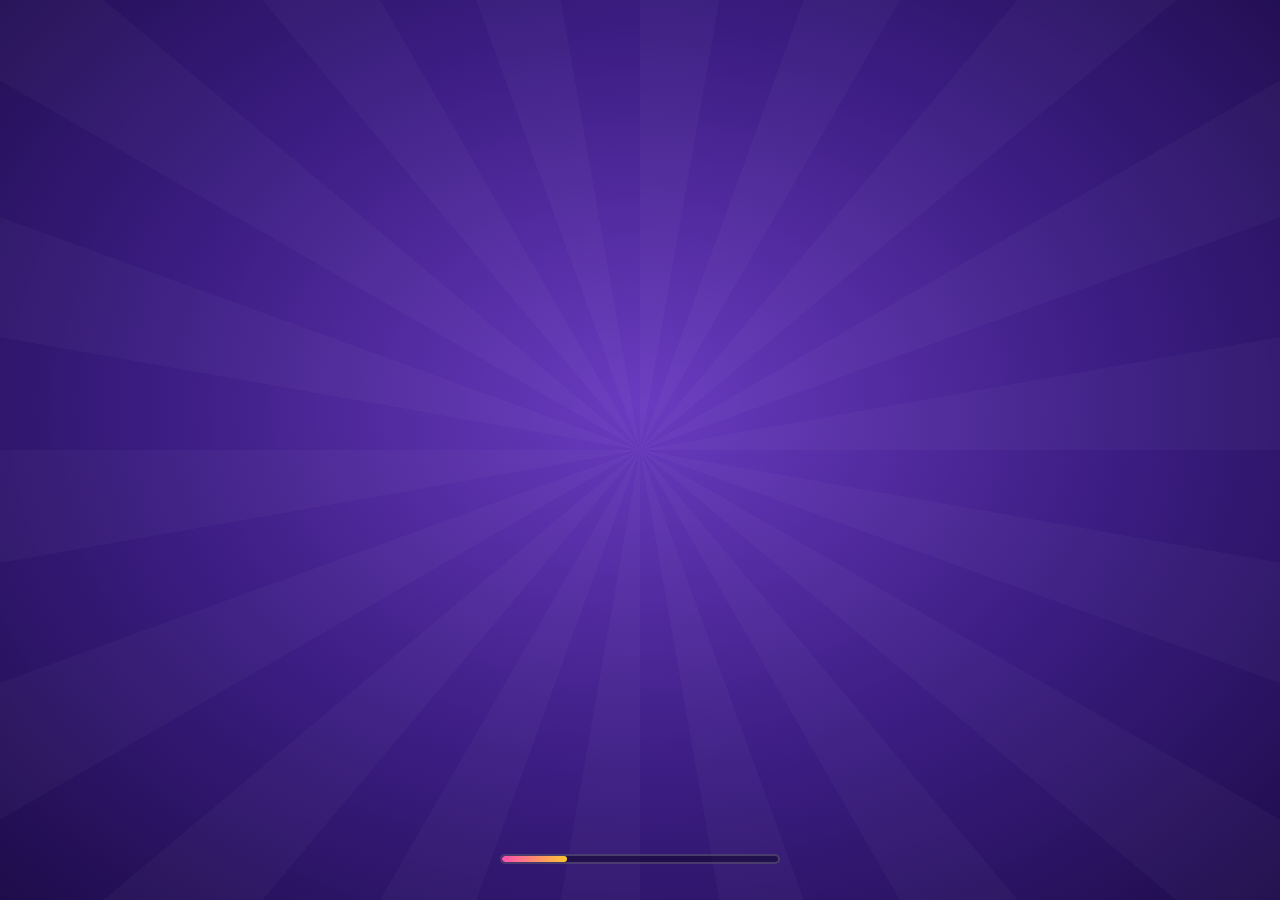
==== public/index.html @ 7a033a25 "Adiciona partidas P2P e contas com progresso na nuvem" ====
<!doctype html><html lang="pt-BR"><head><meta charset="utf-8">
<link rel="manifest" href="manifest.webmanifest?v=2">
<link rel="apple-touch-icon" href="apple-touch-icon.png?v=2">
<link rel="icon" type="image/png" sizes="192x192" href="icon-192.png?v=2">
<meta name="mobile-web-app-capable" content="yes">
<meta name="apple-mobile-web-app-capable" content="yes">
<meta name="apple-mobile-web-app-status-bar-style" content="black-translucent">
<meta name="apple-mobile-web-app-title" content="CapiBoom">
<meta name="application-name" content="CapiBoom">
<meta name="viewport" id="vp" content="width=device-width,initial-scale=1,viewport-fit=cover">
<script>/* Celular: escala a interface inteira para caber na tela (PC não muda) */(function(){var m=document.getElementById('vp');function fit(){if(!matchMedia('(pointer:coarse)').matches)return;var a=Math.min(screen.width,screen.height),b=Math.max(screen.width,screen.height);if(a>=700)return;var o=screen.orientation&&screen.orientation.type,land=o?o.indexOf('landscape')===0:Math.abs(window.orientation||0)===90;var w=land?b:a,h=land?a:b,s=Math.min(1,Math.max(.5,Math.min(w,h)/600));m.setAttribute('content','width='+Math.round(w/s)+',initial-scale='+s.toFixed(3)+',minimum-scale='+s.toFixed(3)+',maximum-scale='+s.toFixed(3)+',user-scalable=no,viewport-fit=cover');document.documentElement.style.setProperty('--uis',s)}fit();addEventListener('orientationchange',function(){setTimeout(fit,80)});if(screen.orientation&&screen.orientation.addEventListener)screen.orientation.addEventListener('change',function(){setTimeout(fit,80)})})();</script>

<meta name="theme-color" content="#1B1033"><title>CapiBoom</title>
<link rel="icon" type="image/svg+xml" href="data:image/svg+xml,%3Csvg xmlns=%27http://www.w3.org/2000/svg%27 viewBox=%270 0 64 64%27%3E%3Cellipse cx=%2718%27 cy=%2716%27 rx=%277%27 ry=%276%27 fill=%27%238E5A33%27 stroke=%27%232A1A12%27 stroke-width=%273%27/%3E%3Cpath d=%27M8 52C3 40 6 22 22 15c12-5 24-3 30 6 5 1 9 6 8 12-1 6-6 9-11 9 0 5-2 9-5 10z%27 fill=%27%23B07A4A%27 stroke=%27%232A1A12%27 stroke-width=%273.5%27 stroke-linejoin=%27round%27/%3E%3Cellipse cx=%2747%27 cy=%2734%27 rx=%2711%27 ry=%278%27 fill=%27%23E3B98A%27/%3E%3Crect x=%2747%27 y=%2725%27 width=%2711%27 height=%277%27 rx=%273.5%27 fill=%27%232A1A12%27/%3E%3Ccircle cx=%2734%27 cy=%2725%27 r=%273.4%27 fill=%27%232A1A12%27/%3E%3Ccircle cx=%2724%27 cy=%2734%27 r=%275%27 fill=%27%23FF8FAB%27 opacity=%27.6%27/%3E%3Ccircle cx=%2730%27 cy=%279%27 r=%277%27 fill=%27%23FF8A1F%27 stroke=%27%232A1A12%27 stroke-width=%273%27/%3E%3Cpath d=%27M31 2c3-2 7-1 8 1-3 2-6 2-8-1z%27 fill=%27%233DBE6C%27/%3E%3C/svg%3E">
<!-- modo local: nada vem da internet (fontes e Three.js ficam em public/vendor; PeerJS fica em public/vendor para o online direto) -->
<link href="vendor/fonts.css" rel="stylesheet">
<script src="vendor/three.min.js"></script>
<script src="vendor/peerjs.min.js"></script>
<style>
:root{
  --ink:#1B1033;--night:#2B1B5A;--plum:#4A2F8C;--plum-d:#33206A;--gold:#FFC531;--gold-d:#D9961A;
  --ice:#45D4FF;--ice-d:#1E94C2;--lime:#6CF06A;--lime-d:#35B544;--gum:#FF4F9A;--gum-d:#C42872;
  --chaos:#FF7A1A;--danger:#FF3B47;--danger-d:#B81F2C;--cream:#FFF4E0;--emerald:#19E39A;
  --font-display:'Lilita One','Arial Rounded MT Bold','Trebuchet MS',system-ui,sans-serif;
  --font-ui:'Baloo 2','Trebuchet MS',system-ui,sans-serif;
  --sat:env(safe-area-inset-top);--sab:env(safe-area-inset-bottom);--sal:env(safe-area-inset-left);--sar:env(safe-area-inset-right);
}
*{box-sizing:border-box;-webkit-tap-highlight-color:transparent}
html,body{margin:0;width:100%;height:100%;overflow:hidden;overscroll-behavior:none;background:var(--ink);color:var(--cream);font:600 15px/1.35 var(--font-ui)}
body{user-select:none;-webkit-user-select:none;touch-action:manipulation}
input,select,button{font:inherit;color:inherit}
.hidden{display:none!important}
#game{position:fixed;inset:0;width:100vw;height:100dvh;display:block;touch-action:none;background:#20164a}
body.menu #game{filter:blur(3px) brightness(.55) saturate(1.1);transform:scale(1.04)}
/* Mapas 3D: camada de baixo (cenário completo) e de cima (partes altas na frente das capivaras, meio transparentes) */
.g3d{position:fixed;inset:0;width:100vw;height:100dvh;display:none;pointer-events:none}
body.g3don .g3d{display:block}body.g3don #game{background:transparent}
.g3d-f{opacity:.72}
/* aviso quando o WebGL não liga (o jogo é só 3D) e "Carregando 3D" enquanto os shaders compilam */
#no3d{position:fixed;left:50%;top:18px;transform:translateX(-50%);z-index:9999;background:#2A1546;color:#FFF4E0;border:3px solid #FF4F9A;border-radius:16px;padding:12px 18px;font:700 15px "Baloo 2",sans-serif;display:flex;flex-direction:column;gap:2px;max-width:min(92vw,520px);box-shadow:0 8px 30px #0008;text-align:center}
#no3d b{font:400 20px "Lilita One",sans-serif;color:#FFC531}
body.g3load::after{content:'Carregando 3D…';position:fixed;left:50%;bottom:28px;transform:translateX(-50%);z-index:9998;background:#1B1033e6;color:#FFF4E0;padding:8px 18px;border-radius:999px;font:400 18px "Lilita One",sans-serif;letter-spacing:.5px;pointer-events:none;animation:g3pulse 1s ease-in-out infinite alternate}
@keyframes g3pulse{from{opacity:.55}to{opacity:1}}
body.menu:not(.mclear) .g3d{filter:blur(5px) brightness(.62) saturate(1.1);transform:scale(1.04)}
body.g3menu .g3d-f{opacity:1}body.g3menu .g3d-b{display:none!important}
/* uma camada só (celular e qualidade baixa/média): o 3D fica embaixo do canvas de textos */
body.g3single .g3d-f{opacity:1}body.g3single .g3d-b{display:none!important}
.display{font-family:var(--font-display);font-weight:400;letter-spacing:.5px}

/* ---------- Botões bala de goma ---------- */
.btn{--c:var(--plum);--d:var(--plum-d);--t:var(--cream);position:relative;display:inline-flex;align-items:center;justify-content:center;gap:10px;
  min-height:56px;padding:10px 26px;border-radius:999px;border:3px solid var(--ink);background:var(--c);color:var(--t);
  font-family:var(--font-display);font-size:20px;letter-spacing:.6px;cursor:pointer;
  box-shadow:0 6px 0 var(--d),0 6px 0 3px var(--ink),0 12px 18px #0006;transform:translateY(0);transition:transform .09s,box-shadow .09s,filter .12s;
  text-shadow:0 2px 0 #0003;overflow:hidden;white-space:nowrap}
.btn::before{content:'';position:absolute;left:12%;right:12%;top:5px;height:34%;border-radius:999px;background:#fff;opacity:.28;pointer-events:none}
.btn .ic{font-size:1.05em;display:inline-block;transition:transform .15s}
@media (hover:hover){.btn:hover{transform:translateY(-2px);filter:brightness(1.08)}.btn:hover .ic{transform:translateY(-3px) rotate(-8deg)}}
.btn:active,.btn.pressed{transform:translateY(6px) scaleY(.96);box-shadow:0 0 0 var(--d),0 0 0 3px var(--ink),0 4px 8px #0006}
.btn:disabled{filter:grayscale(.7) brightness(.7);cursor:not-allowed}
.btn.gold{--c:var(--gold);--d:var(--gold-d);--t:var(--ink);text-shadow:0 2px 0 #fff6}
.btn.ice{--c:var(--ice);--d:var(--ice-d);--t:var(--ink);text-shadow:0 2px 0 #fff6}
.btn.lime{--c:var(--lime);--d:var(--lime-d);--t:var(--ink);text-shadow:0 2px 0 #fff6}
.btn.danger{--c:var(--danger);--d:var(--danger-d)}
.btn.gum{--c:var(--gum);--d:var(--gum-d)}
.btn.big{min-height:72px;font-size:30px;padding:12px 44px}
.btn.small{min-height:44px;font-size:16px;padding:6px 16px}
.btn.round{width:56px;height:56px;min-height:0;padding:0;border-radius:50%;font-size:24px}
.btn.round::before{left:20%;right:20%}

/* ---------- Painéis adesivo ---------- */
.sticker{background:color-mix(in srgb,var(--night) 94%,transparent);border:3px solid var(--ink);border-radius:22px;box-shadow:0 8px 0 var(--ink),0 18px 40px #0007}
.tilt-l{transform:rotate(-1.5deg)}.tilt-r{transform:rotate(1.5deg)}

/* ---------- Telas ---------- */
.screen{position:fixed;inset:0;z-index:20;display:flex;flex-direction:column;padding:calc(14px + var(--sat)) calc(16px + var(--sar)) calc(14px + var(--sab)) calc(16px + var(--sal));animation:screenIn .32s cubic-bezier(.2,1.4,.4,1)}
@keyframes screenIn{from{opacity:0;transform:scale(.96) translateY(10px)}to{opacity:1;transform:none}}
.topbar{display:flex;align-items:center;justify-content:space-between;gap:12px;min-height:64px;flex:none}
.topbar h2{margin:0;font-family:var(--font-display);font-weight:400;font-size:clamp(24px,4.4vw,40px);color:var(--cream);text-align:center;flex:1;
  -webkit-text-stroke:6px var(--ink);paint-order:stroke fill;text-shadow:0 5px 0 var(--ink)}
.topbar .spacer{width:56px;flex:none}
.stage{flex:1;min-height:0;display:flex;align-items:center;justify-content:center;position:relative}
.actions{flex:none;display:flex;gap:14px;justify-content:center;flex-wrap:wrap;padding-top:10px}

/* Home */
#home .stage{flex-direction:column;gap:6px}
.logo{position:relative;font-family:var(--font-display);font-size:clamp(130px,26vmin,260px);line-height:.9;color:var(--gold);transform:rotate(-6deg);
  -webkit-text-stroke:clamp(10px,2vmin,18px) var(--ink);paint-order:stroke fill;text-shadow:0 clamp(8px,1.6vmin,16px) 0 var(--ink),0 0 60px #ffc53155;animation:breathe 1.9s ease-in-out infinite}

.logo::after{content:'';position:absolute;left:18%;top:14%;width:16%;height:10%;border-radius:999px;background:#fff;opacity:.55;transform:rotate(-20deg)}
@keyframes breathe{0%,100%{transform:rotate(-6deg) scale(1)}50%{transform:rotate(-5deg) scale(1.045)}}
.subtitle{font-family:var(--font-display);font-size:clamp(20px,3.4vmin,30px);letter-spacing:4px;color:var(--cream);-webkit-text-stroke:5px var(--ink);paint-order:stroke fill;margin-top:4px}
.tagline{background:var(--gum);color:#fff;border:3px solid var(--ink);border-radius:999px;padding:4px 16px;font-weight:800;box-shadow:0 4px 0 var(--ink);transform:rotate(2deg);min-height:34px;transition:opacity .25s}
.home-actions{display:flex;flex-direction:column;align-items:center;gap:16px;padding-bottom:6px}
.home-actions .row2{display:flex;gap:14px;flex-wrap:wrap;justify-content:center}
.counter{display:flex;align-items:center;gap:8px;background:var(--night);border:3px solid var(--ink);border-radius:999px;padding:4px 14px 4px 6px;box-shadow:0 4px 0 var(--ink);font-family:var(--font-display);font-size:20px}
.gemico{width:26px;height:26px;display:inline-block;background:var(--emerald);clip-path:polygon(50% 0,100% 30%,100% 70%,50% 100%,0 70%,0 30%);box-shadow:inset -6px -6px 0 #0b9d68,inset 5px 5px 0 #8dffd2}
.version{position:absolute;right:calc(16px + var(--sar));bottom:calc(10px + var(--sab));font-size:12px;opacity:.6}

/* Esfera de personalização */
.sphere{position:relative;width:88px;height:88px;border-radius:50%;border:3px solid var(--ink);cursor:pointer;padding:0;flex:none;
  background:radial-gradient(circle at 32% 28%,#ffffffaa 0 12%,transparent 13%),radial-gradient(circle at 50% 60%,#7c5bd6,#2b1b5a 72%);
  box-shadow:0 6px 0 var(--ink),0 0 0 5px var(--gold),0 12px 22px #0007;transition:transform .15s}
.sphere canvas{position:absolute;inset:4px;width:74px;height:74px;border-radius:50%}
.sphere::before{content:'';position:absolute;inset:-12px;border-radius:50%;border:3px dashed var(--gold);animation:spin 9s linear infinite;pointer-events:none}
.sphere .pen{position:absolute;right:-8px;bottom:-6px;background:var(--gold);color:var(--ink);border:3px solid var(--ink);border-radius:12px;padding:0 7px;font-size:13px;font-weight:800;transform:rotate(-10deg);box-shadow:0 3px 0 var(--ink)}
.sphere:hover{transform:scale(1.07) rotate(-4deg)}.sphere:active{transform:scale(.93)}
.sphere.pop{animation:pop .3s ease-in forwards}
@keyframes pop{to{transform:scale(1.6);opacity:0}}
@keyframes spin{to{transform:rotate(360deg)}}
.sphere.sm{width:60px;height:60px}.sphere.sm canvas{width:46px;height:46px}.sphere.sm .pen{display:none}.sphere.sm::before{inset:-8px}

/* Personalização */
#custom .stage{display:grid;grid-template-columns:150px 1fr minmax(260px,340px);gap:16px;align-items:stretch;padding:8px 0}
.tabs{display:flex;flex-direction:column;gap:8px;overflow:auto;padding:6px}
.tab{display:flex;align-items:center;gap:8px;padding:9px 12px;border-radius:16px;border:3px solid var(--ink);background:var(--plum);color:var(--cream);cursor:pointer;font-weight:800;box-shadow:0 4px 0 var(--ink);transition:transform .1s;text-align:left}
.tab .ti{font-size:20px}
.tab.on{background:var(--gold);color:var(--ink);transform:translateX(6px) rotate(-2deg)}
.pedestal{position:relative;display:flex;align-items:center;justify-content:center;min-height:0}
.pedestal canvas{position:absolute;inset:0;width:100%;height:100%;cursor:grab;touch-action:none}
.pedestal .hint{position:absolute;bottom:4px;left:50%;transform:translateX(-50%);font-size:12px;opacity:.7;white-space:nowrap}
.pedestal .peditools{position:absolute;top:6px;right:6px;display:flex;gap:8px}
.opts{padding:14px;overflow:auto;display:flex;flex-direction:column;gap:12px}
.opts h3{margin:0;font-family:var(--font-display);font-weight:400;font-size:18px;color:var(--gold);letter-spacing:.5px}
.grid{display:grid;grid-template-columns:repeat(auto-fill,minmax(64px,1fr));gap:8px}
.opt{position:relative;aspect-ratio:1;border-radius:16px;border:3px solid var(--ink);background:var(--plum);cursor:pointer;padding:0;overflow:hidden;box-shadow:0 3px 0 var(--ink);transition:transform .1s}
.opt canvas{width:100%;height:100%}
.opt span{position:absolute;left:0;right:0;bottom:2px;font-size:10.5px;font-weight:800;text-align:center;text-shadow:0 1px 2px #000}
.opt.on{background:var(--gold);transform:scale(1.06) rotate(-3deg);box-shadow:0 3px 0 var(--ink),0 0 0 3px var(--cream)}
.swatches{display:flex;flex-wrap:wrap;gap:8px;align-items:center}
.sw{width:34px;height:34px;border-radius:50%;border:3px solid var(--ink);cursor:pointer;padding:0;box-shadow:0 3px 0 var(--ink),inset 0 4px 0 #fff5;transition:transform .1s}
.sw.on{transform:scale(1.18);box-shadow:0 3px 0 var(--ink),0 0 0 3px var(--cream)}
.sw.wheel{background:conic-gradient(red,yellow,lime,cyan,blue,magenta,red);position:relative;overflow:hidden}
.sw.wheel input{position:absolute;inset:0;opacity:0;cursor:pointer;width:100%;height:100%}
.texs{display:flex;flex-wrap:wrap;gap:8px}
.tex{width:48px;height:48px;border-radius:12px;border:3px solid var(--ink);cursor:pointer;padding:0;overflow:hidden;box-shadow:0 3px 0 var(--ink)}
.tex canvas{width:100%;height:100%}
.tex.on{transform:scale(1.1);box-shadow:0 3px 0 var(--ink),0 0 0 3px var(--cream)}
.seg{display:flex;border:3px solid var(--ink);border-radius:999px;overflow:hidden;box-shadow:0 3px 0 var(--ink);background:var(--plum-d)}
.seg button{flex:1;border:0;background:transparent;padding:8px 12px;cursor:pointer;font-weight:800;color:var(--cream)}
.seg button.on{background:var(--gold);color:var(--ink)}
.seg button+button{border-left:3px solid var(--ink)}

/* Jogar */
.cards{display:flex;gap:clamp(14px,3vw,40px);align-items:stretch;justify-content:center;flex-wrap:wrap;width:100%}
.card{position:relative;width:min(380px,44vw);display:flex;flex-direction:column;align-items:center;gap:6px;padding:16px 16px 20px;cursor:pointer;transition:transform .18s;border-width:4px}
.card:nth-child(1){transform:rotate(-1.5deg)}.card:nth-child(2){transform:rotate(1.5deg)}
@media (hover:hover){.card:hover{transform:rotate(0) translateY(-6px) scale(1.03)}}
.card:active{transform:scale(.97)}
.card canvas{width:100%;aspect-ratio:16/10;border-radius:14px;border:3px solid var(--ink);background:#3b2a78}
.card h3{margin:6px 0 0;font-family:var(--font-display);font-weight:400;font-size:clamp(26px,3.6vw,36px);-webkit-text-stroke:5px var(--ink);paint-order:stroke fill;color:var(--gold)}
.card.online h3{color:var(--ice)}
.card p{margin:0;opacity:.85}
.card .seg{margin-top:8px}
.ribbon{position:absolute;top:-14px;right:-10px;background:var(--gum);border:3px solid var(--ink);border-radius:10px;padding:2px 10px;font-weight:800;transform:rotate(8deg);box-shadow:0 3px 0 var(--ink)}

/* Online */
.namebar{display:flex;align-items:center;gap:10px;justify-content:center;margin-bottom:18px;flex-wrap:wrap}
.field{background:var(--cream);color:var(--ink);border:3px solid var(--ink);border-radius:16px;padding:10px 14px;font-weight:800;font-size:18px;box-shadow:inset 0 4px 0 #0001,0 4px 0 var(--ink);outline:none;min-width:0}
.field:focus{box-shadow:inset 0 4px 0 #0001,0 4px 0 var(--ink),0 0 0 4px var(--ice)}
.onl{display:flex;flex-direction:column;align-items:center;width:100%;max-width:820px}
.onl .cards .card{cursor:default}
.door{font-size:64px;line-height:1;filter:drop-shadow(0 4px 0 var(--ink))}
.pins{display:flex;gap:6px;margin:6px 0 10px}
.pin{width:42px;height:54px;text-align:center;font-family:var(--font-display);font-size:28px;text-transform:uppercase;padding:0}
.statusline{display:flex;align-items:center;gap:8px;margin-top:16px;min-height:34px;padding:4px 14px;border-radius:999px;background:#0004;font-weight:700}
.statusline .dot{width:12px;height:12px;border-radius:50%;background:var(--ice);box-shadow:0 0 0 3px var(--ink)}
.statusline.err .dot{background:var(--danger)}.statusline.ok .dot{background:var(--lime)}
.statusline.busy .dot{animation:blink .6s infinite alternate}
@keyframes blink{to{opacity:.2}}

/* Lobby */
#lobby{background:radial-gradient(ellipse at 50% 120%,#5b3fa8 0,transparent 60%)}
.codebox{display:flex;align-items:center;gap:10px;background:var(--gold);color:var(--ink);border:3px solid var(--ink);border-radius:18px;padding:4px 6px 4px 16px;box-shadow:0 5px 0 var(--ink);transform:rotate(-2deg)}
.codebox b{font-family:var(--font-display);font-weight:400;font-size:clamp(26px,5vw,40px);letter-spacing:4px}
.roster{display:flex;gap:clamp(8px,2vw,22px);flex-wrap:wrap;justify-content:center;align-items:flex-end;width:100%;max-width:1100px}
.slot{width:clamp(96px,14vw,140px);display:flex;flex-direction:column;align-items:center;gap:2px;animation:screenIn .4s cubic-bezier(.2,1.6,.4,1) both}
.slot canvas{width:100%;aspect-ratio:1/1.15}
.slot .nm{font-weight:800;max-width:100%;overflow:hidden;text-overflow:ellipsis;white-space:nowrap;background:var(--night);border:3px solid var(--ink);border-radius:999px;padding:0 10px;box-shadow:0 3px 0 var(--ink)}
.slot .tag{font-size:11px;font-weight:800;color:var(--lime)}
.slot .tag.host{color:var(--gold)}
.slot.empty canvas{opacity:.25}
.slot.empty .nm{opacity:.5;border-style:dashed}
.lobbyinfo{display:flex;gap:18px;justify-content:center;margin-top:14px;font-weight:800;flex-wrap:wrap}
.lobbyinfo span{background:#0005;border-radius:999px;padding:4px 14px}
.dots::after{content:'';animation:dots 1.2s steps(4) infinite}
@keyframes dots{0%{content:''}25%{content:'.'}50%{content:'..'}75%{content:'...'}}

/* Configurações */
.overlay{position:fixed;inset:0;z-index:60;display:flex;align-items:center;justify-content:center;padding:16px;background:#12082bcc;backdrop-filter:blur(4px);animation:fadeIn .2s}
@keyframes fadeIn{from{opacity:0}}
.panel{width:min(620px,100%);max-height:calc(100dvh - 32px);display:flex;flex-direction:column;padding:16px 18px 18px;animation:drop .38s cubic-bezier(.2,1.5,.4,1)}
@keyframes drop{from{transform:translateY(-60px) rotate(-3deg);opacity:0}}
.panel h2{margin:0 0 10px;text-align:center;font-family:var(--font-display);font-weight:400;font-size:32px;-webkit-text-stroke:6px var(--ink);paint-order:stroke fill;color:var(--gold)}
.panel .body{overflow:auto;padding:4px 2px;min-height:0}
.setrow{display:flex;align-items:center;justify-content:space-between;gap:14px;padding:10px 4px;border-bottom:2px dashed #ffffff1c}
.setrow label{font-weight:800}
.setrow small{display:block;opacity:.65;font-weight:600;font-size:12px}
.setrow .val{font-family:var(--font-display);min-width:34px;text-align:right;color:var(--gold)}
input[type=range]{-webkit-appearance:none;appearance:none;width:min(240px,46vw);height:16px;border-radius:999px;background:var(--plum-d);border:3px solid var(--ink);outline:none}
input[type=range]::-webkit-slider-thumb{-webkit-appearance:none;width:30px;height:30px;border-radius:50%;background:var(--gum);border:3px solid var(--ink);box-shadow:0 3px 0 var(--ink),inset 0 5px 0 #fff6;cursor:pointer;transition:transform .1s}
input[type=range]:active::-webkit-slider-thumb{transform:scaleX(1.35)}
input[type=range]::-moz-range-thumb{width:26px;height:26px;border-radius:50%;background:var(--gum);border:3px solid var(--ink);cursor:pointer}
.toggle{position:relative;width:66px;height:36px;border-radius:999px;border:3px solid var(--ink);background:var(--plum-d);cursor:pointer;box-shadow:0 3px 0 var(--ink);flex:none;padding:0}
.toggle::after{content:'';position:absolute;top:3px;left:3px;width:24px;height:24px;border-radius:50%;background:var(--cream);border:3px solid var(--ink);transition:left .25s cubic-bezier(.3,1.8,.5,1)}
.toggle.on{background:var(--lime)}.toggle.on::after{left:31px}
.toggle:active::after{transform:scaleX(1.3)}
.panel .tabsrow{display:flex;gap:6px;flex-wrap:wrap;justify-content:center;margin-bottom:8px}
.panel .tabsrow .tab{padding:6px 12px}
.panel .tabsrow .tab.on{transform:translateY(-3px) rotate(-2deg)}
.panel .foot{display:flex;justify-content:center;gap:12px;margin-top:14px;flex-wrap:wrap}
.menu-col{display:flex;flex-direction:column;gap:16px;align-items:stretch;width:min(340px,100%);margin:6px auto}
.tip{margin-top:12px;text-align:center;opacity:.8;font-size:13px}

/* Modal e toast */
.modal .panel{width:min(420px,100%);text-align:center}
.modal p{margin:6px 0 4px;font-size:17px}
#toasts{position:fixed;z-index:90;left:50%;top:calc(90px + var(--sat));transform:translateX(-50%);display:flex;flex-direction:column;align-items:center;gap:8px;pointer-events:none}
.toast{background:var(--cream);color:var(--ink);border:3px solid var(--ink);border-radius:999px;padding:6px 18px;font-weight:800;box-shadow:0 4px 0 var(--ink);animation:toast 2.6s forwards;white-space:nowrap;max-width:92vw;overflow:hidden;text-overflow:ellipsis}
.toast.bad{background:var(--danger);color:#fff}.toast.good{background:var(--lime)}
@keyframes toast{0%{transform:translateY(-20px) scale(.8);opacity:0}10%{transform:none;opacity:1}85%{opacity:1}100%{opacity:0;transform:translateY(-10px)}}

/* ---------- HUD ---------- */
#hud{position:fixed;inset:0;z-index:10;pointer-events:none}
#hud .hp{position:absolute;left:calc(12px + var(--sal));top:calc(10px + var(--sat));display:flex;align-items:center;gap:10px;padding:6px 14px 6px 6px;transform:rotate(-1.5deg)}
#hud .portrait{width:54px;height:54px;border-radius:50%;border:3px solid var(--ink);background:radial-gradient(circle at 50% 70%,#7c5bd6,#2b1b5a);flex:none}
#hud .hpname{font-weight:800;font-size:13px;line-height:1;margin-bottom:3px;max-width:150px;overflow:hidden;text-overflow:ellipsis;white-space:nowrap}
.bar{position:relative;width:clamp(120px,17vw,200px);height:20px;border-radius:999px;background:#12082b;border:3px solid var(--ink);overflow:hidden}
.bar i{position:absolute;inset:0;width:100%;border-radius:999px;background:var(--lime);box-shadow:inset 0 5px 0 #fff6,inset 0 -4px 0 #0002;transition:width .2s}
.bar b{position:absolute;inset:0;width:100%;background:#fff;opacity:.7;transition:width .6s .15s;z-index:-1}
.bar.low i{background:var(--danger);animation:blink .3s infinite alternate}
.hpnum{font-family:var(--font-display);font-size:22px;min-width:40px;text-align:right}
#hud .lvl{position:absolute;left:50%;top:calc(8px + var(--sat));transform:translateX(-50%);display:flex;align-items:center;gap:10px;padding:6px 14px 6px 8px}
.lvbadge{position:relative;width:52px;height:56px;display:flex;align-items:center;justify-content:center;flex:none;font-family:var(--font-display);color:var(--ink);font-size:24px;line-height:1}
.lvbadge::before{content:'';position:absolute;inset:0;background:var(--gold);clip-path:polygon(50% 0,100% 25%,100% 75%,50% 100%,0 75%,0 25%);z-index:-1;filter:drop-shadow(0 0 0 var(--ink))}
.lvbadge::after{content:'';position:absolute;inset:-4px;background:var(--ink);clip-path:polygon(50% 0,100% 25%,100% 75%,50% 100%,0 75%,0 25%);z-index:-2}
.lvbadge small{position:absolute;top:6px;font-size:9px;font-family:var(--font-ui);font-weight:800}
.lvbadge span{margin-top:8px}
.bar67{position:relative;width:clamp(150px,26vw,320px);height:26px;border-radius:999px;background:#12082b;border:3px solid var(--ink);overflow:hidden}
.bar67 i{position:absolute;inset:0;width:0;background:repeating-linear-gradient(-45deg,var(--gold) 0 14px,#ffd968 14px 28px);box-shadow:inset 0 6px 0 #fff7,inset 0 -5px 0 #0002;transition:width .25s cubic-bezier(.3,1.6,.5,1)}
.bar67 span{position:absolute;inset:0;display:flex;align-items:center;justify-content:center;font-family:var(--font-display);font-size:17px;color:var(--cream);-webkit-text-stroke:4px var(--ink);paint-order:stroke fill}
.bar67.hot{animation:shake .12s infinite}
.bar67.hot i{box-shadow:inset 0 6px 0 #fff9,0 0 20px var(--gold)}
@keyframes shake{0%{transform:translateX(-1px)}50%{transform:translateX(1px) rotate(.5deg)}100%{transform:translateX(-1px)}}
.timer{font-family:var(--font-display);font-size:18px;min-width:52px;text-align:center;background:var(--plum);border:3px solid var(--ink);border-radius:12px;padding:0 6px}
.timer.end{background:var(--danger);animation:blink .4s infinite alternate}
#hud .stats{position:absolute;right:calc(12px + var(--sar));top:calc(10px + var(--sat));display:flex;align-items:center;gap:10px;pointer-events:auto}
#hud .stat{display:flex;align-items:center;gap:6px;padding:4px 12px 4px 8px;font-family:var(--font-display);font-size:22px;transform:rotate(1.5deg);cursor:pointer}
#hud .stat .si{font-size:20px}
#hud .pausebtn{width:52px;height:52px;font-size:20px}
.pop{animation:popv .18s}
@keyframes popv{50%{transform:scale(1.3)}}
#feed{position:absolute;right:calc(12px + var(--sar));top:calc(78px + var(--sat));display:flex;flex-direction:column;align-items:flex-end;gap:5px}
.fe{background:#12082bd0;border:2px solid var(--ink);border-radius:10px;padding:2px 10px;font-weight:800;font-size:13px;animation:feed 4.2s forwards;white-space:nowrap}
.fe .g{color:var(--gold);margin:0 6px}.fe.me{background:#4a2f8cee;border-color:var(--gold)}
@keyframes feed{0%{transform:translateX(40px);opacity:0}6%{transform:none;opacity:1}88%{opacity:1}100%{opacity:0}}
#weaponCard{position:absolute;right:calc(14px + var(--sar));bottom:calc(14px + var(--sab));display:flex;align-items:center;gap:10px;padding:8px 14px 8px 8px;transform:rotate(-1.5deg);border-color:var(--ink)}
#weaponCard canvas{width:110px;height:72px;border-radius:12px;background:#3b2a78;border:3px solid var(--ink)}
#weaponCard .wn{font-family:var(--font-display);font-size:19px;line-height:1.05;max-width:170px}
#weaponCard .wc{font-size:11px;font-weight:800;letter-spacing:1px;text-transform:uppercase}
.cdbar{height:8px;border-radius:999px;background:#12082b;border:2px solid var(--ink);margin-top:5px;overflow:hidden}
.cdbar i{display:block;height:100%;width:100%;background:var(--ice)}
.rings{position:absolute;right:calc(320px + var(--sar));bottom:calc(20px + var(--sab));display:flex;gap:10px}
.ring{position:relative;width:62px;height:62px;border-radius:50%;border:3px solid var(--ink);background:var(--night);display:flex;align-items:center;justify-content:center;font-size:24px;box-shadow:0 4px 0 var(--ink)}
.ring::before{content:'';position:absolute;inset:3px;border-radius:50%;background:conic-gradient(#12082bcc calc(var(--p,0)*1turn),transparent 0)}
.ring b{position:absolute;bottom:-18px;font-size:11px;font-weight:800;letter-spacing:1px}
.ring.ready{animation:readyp .4s}
@keyframes readyp{50%{transform:scale(1.25);box-shadow:0 4px 0 var(--ink),0 0 0 6px var(--ice)}}
#minimap{position:absolute;left:calc(14px + var(--sal));bottom:calc(14px + var(--sab));width:170px;height:111px;border-radius:14px;border:3px solid var(--ink);background:#12082bb0;box-shadow:0 5px 0 var(--ink);transform:rotate(1deg)}
#center67{position:absolute;inset:0;display:flex;align-items:center;justify-content:center;pointer-events:none}
.stamp{font-family:var(--font-display);font-size:min(38vmin,320px);color:var(--gold);-webkit-text-stroke:16px var(--ink);paint-order:stroke fill;text-shadow:0 14px 0 var(--ink),0 0 80px #ffc531;animation:stamp 1.6s cubic-bezier(.2,1.6,.4,1) forwards}
.stamp small{display:block;font-size:.22em;text-align:center;letter-spacing:4px;-webkit-text-stroke:7px var(--ink);color:var(--cream);margin-top:-.1em}
@keyframes stamp{0%{transform:scale(3) rotate(-20deg);opacity:0}18%{transform:scale(1) rotate(-6deg);opacity:1}80%{transform:scale(1.05) rotate(-6deg);opacity:1}100%{transform:scale(.6) rotate(-6deg) translateY(-30vh);opacity:0}}
.flyer{position:fixed;z-index:12;width:18px;height:18px;background:radial-gradient(circle at 35% 35%,#FFC07A 0 25%,#FF8A1F 30%);border:2px solid var(--ink);border-radius:50%;pointer-events:none;transition:left .55s cubic-bezier(.5,0,.8,.6),top .55s cubic-bezier(.2,.6,.4,1),transform .55s;}
#hurtVignette{position:absolute;inset:0;pointer-events:none;box-shadow:inset 0 0 120px 30px var(--danger);opacity:0;transition:opacity .3s}

/* Controles mobile */
#touch{position:fixed;inset:0;z-index:11;pointer-events:none}
#joyZone{position:absolute;left:0;bottom:0;width:42%;height:62%;pointer-events:auto;touch-action:none}
#joy{position:fixed;width:128px;height:128px;margin:-64px 0 0 -64px;border-radius:50%;border:3px solid #1b1033aa;background:radial-gradient(circle,#ffffff22,#ffffff0d 70%);box-shadow:inset 0 0 0 6px #ffffff14;pointer-events:none;transition:opacity .2s}
#joy.idle{opacity:.55}
#knob{position:absolute;left:50%;top:50%;width:58px;height:58px;margin:-29px 0 0 -29px;border-radius:50%;border:3px solid var(--ink);background:radial-gradient(circle at 40% 35%,#fff9 0 14%,transparent 15%),var(--gold);box-shadow:0 4px 0 var(--ink)}
#knob canvas{width:100%;height:100%;border-radius:50%}
#dashBtn{position:absolute;right:calc(22px + var(--sar));bottom:calc(22px + var(--sab));width:88px;height:88px;border-radius:50%;pointer-events:auto;touch-action:none;
  border:3px solid var(--ink);background:var(--ice);color:var(--ink);font-family:var(--font-display);font-size:16px;box-shadow:0 6px 0 var(--ice-d),0 6px 0 3px var(--ink);display:flex;flex-direction:column;align-items:center;justify-content:center;line-height:1}
#dashBtn .di{font-size:28px}
#dashBtn::after{content:'';position:absolute;inset:-3px;border-radius:50%;background:conic-gradient(#12082bcc calc(var(--p,0)*1turn),transparent 0)}
#dashBtn:active{transform:translateY(5px);box-shadow:0 1px 0 var(--ice-d),0 1px 0 3px var(--ink)}
#reticle{position:absolute;width:44px;height:44px;margin:-22px 0 0 -22px;border-radius:50%;border:3px solid var(--cream);box-shadow:0 0 0 3px var(--ink);pointer-events:none;opacity:0;transition:opacity .15s}
#reticle::before,#reticle::after{content:'';position:absolute;left:50%;top:50%;background:var(--cream);transform:translate(-50%,-50%)}
#reticle::before{width:4px;height:12px}#reticle::after{width:12px;height:4px}

body.mobile #minimap,body.mobile .rings{display:none}
body:not(.mobile) #touch{display:none}
body.mobile #weaponCard{right:calc(124px + var(--sar));bottom:calc(14px + var(--sab));padding:4px 8px 4px 4px}
body.mobile #weaponCard canvas{width:64px;height:44px}
body.mobile #weaponCard .wn{font-size:13px;max-width:96px}
body.mobile #weaponCard .wc{display:none}

/* Overlays de jogo */
#pause .panel{width:min(400px,100%)}
#death{position:fixed;inset:0;z-index:40;display:flex;flex-direction:column;align-items:center;justify-content:center;gap:10px;padding:16px;background:radial-gradient(ellipse,transparent 30%,#5a0a1fcc 100%);pointer-events:none;animation:fadeIn .4s}
#death .big{font-family:var(--font-display);font-size:clamp(34px,7vw,72px);color:var(--cream);-webkit-text-stroke:9px var(--ink);paint-order:stroke fill;text-shadow:0 8px 0 var(--ink);transform:rotate(-4deg);text-align:center;animation:stamp2 .5s cubic-bezier(.2,1.6,.4,1)}
@keyframes stamp2{from{transform:scale(2.5) rotate(-12deg);opacity:0}}
#death .killer{display:flex;align-items:center;gap:12px;padding:8px 16px 8px 8px;pointer-events:auto}
#death .killer canvas{width:72px;height:72px;border-radius:50%;background:#3b2a78;border:3px solid var(--ink)}
#death .quip{max-width:520px;text-align:center;font-size:17px;font-weight:700;background:#12082bcc;border-radius:14px;padding:6px 14px}
#death .count{font-family:var(--font-display);font-size:64px;color:var(--gold);-webkit-text-stroke:8px var(--ink);paint-order:stroke fill;line-height:1}
#death .btn{pointer-events:auto}
#respawnCard{position:fixed;z-index:45;left:50%;top:50%;width:250px;padding:12px;display:flex;flex-direction:column;align-items:center;gap:4px;text-align:center;pointer-events:none;border-width:4px}
#respawnCard canvas{width:220px;height:140px;border-radius:14px;border:3px solid var(--ink);background:#3b2a78}
#respawnCard .rn{font-family:var(--font-display);font-size:24px;line-height:1.05}
#respawnCard .rc{font-size:11px;font-weight:800;letter-spacing:2px;text-transform:uppercase}
#respawnCard .rd{font-size:13px;opacity:.85}
#respawnCard.go{animation:cardIn 1.25s cubic-bezier(.3,1.3,.5,1) forwards}
@keyframes cardIn{0%{transform:translate(-50%,-50%) scale(.2) rotateY(180deg);opacity:0}25%{transform:translate(-50%,-50%) scale(1.05) rotateY(0);opacity:1}62%{transform:translate(-50%,-50%) scale(1);opacity:1}100%{transform:translate(calc(50vw - 160px),calc(50vh - 120px)) scale(.3);opacity:0}}
#result{z-index:70;align-items:stretch;justify-content:flex-start;overflow:auto;background:radial-gradient(ellipse at 50% 0,#6b48c9 0,#2b1b5a 55%,#1b1033 100%)}
#result .wrap{width:min(900px,100%);margin:0 auto;display:flex;flex-direction:column;gap:14px;align-items:center;padding:4px 0 10px}
#result h2{margin:0;font-family:var(--font-display);font-weight:400;font-size:clamp(34px,6vw,58px);color:var(--gold);-webkit-text-stroke:9px var(--ink);paint-order:stroke fill;text-shadow:0 7px 0 var(--ink);transform:rotate(-2deg)}
.podium{display:flex;align-items:flex-end;justify-content:center;gap:10px;width:100%}
.pod{display:flex;flex-direction:column;align-items:center;width:clamp(100px,22vw,180px)}
.pod canvas{width:100%;aspect-ratio:1/1.1}
.pod .blk{width:100%;border:3px solid var(--ink);border-radius:14px 14px 0 0;display:flex;flex-direction:column;align-items:center;justify-content:flex-start;padding-top:6px;font-family:var(--font-display);font-size:30px;color:var(--ink);box-shadow:inset 0 8px 0 #fff5}
.pod .nm{font-weight:800;margin:2px 0 4px;max-width:100%;overflow:hidden;text-overflow:ellipsis;white-space:nowrap}
.pod.p1 .blk{height:110px;background:var(--gold)}.pod.p2 .blk{height:76px;background:#cfd6e6}.pod.p3 .blk{height:54px;background:#e59a5c}
.nums{display:grid;grid-template-columns:repeat(5,1fr);gap:10px;width:100%}
.num{padding:10px 6px;text-align:center}
.num b{display:block;font-family:var(--font-display);font-weight:400;font-size:clamp(28px,5vw,42px);color:var(--gold);line-height:1}
.num span{font-size:12px;font-weight:800;letter-spacing:1px;text-transform:uppercase;opacity:.8}
.medals{display:flex;flex-wrap:wrap;gap:10px;justify-content:center}
.medal{display:flex;align-items:center;gap:8px;padding:6px 14px 6px 8px;border-radius:999px;background:var(--plum);border:3px solid var(--ink);box-shadow:0 4px 0 var(--ink);font-weight:800}
.medal i{font-style:normal;font-size:22px}
.scoreboard{width:100%;border-collapse:collapse;font-weight:700}
.scoreboard td,.scoreboard th{padding:6px 8px;text-align:left;border-bottom:2px dashed #ffffff1f}
.scoreboard th{font-size:12px;letter-spacing:1px;text-transform:uppercase;opacity:.7}
.scoreboard tr.me td{color:var(--gold)}
#bye{align-items:center;justify-content:center;text-align:center;gap:16px}
#confetti{position:fixed;inset:0;z-index:80;pointer-events:none}

/* Responsivo */
@media (max-width:860px){
  #custom .stage{grid-template-columns:1fr;grid-template-rows:minmax(150px,1fr) auto auto;gap:8px}
  .tabs{flex-direction:row;overflow-x:auto;padding:4px 2px 8px;order:1}
  .tab{flex:none}.tab.on{transform:translateY(-3px) rotate(-2deg)}
  .pedestal{order:0;min-height:180px}
  .opts{order:2;max-height:34vh}
  .card{width:min(380px,92vw)}
}
@media (max-height:520px){
  .topbar{min-height:52px}.btn.big{min-height:58px;font-size:24px}.logo{font-size:min(30vmin,190px)}
  #custom .stage{grid-template-columns:120px 1fr minmax(240px,300px);grid-template-rows:none}
  #custom .tabs{flex-direction:column;order:0}.pedestal{order:0}.opts{order:0;max-height:none}
  .cards{flex-wrap:nowrap}.card{width:min(330px,42vw);padding:10px}.card canvas{aspect-ratio:16/8}
  .sphere{width:64px;height:64px}.sphere canvas{width:50px;height:50px}
  #hud .portrait{width:40px;height:40px}.lvbadge{width:40px;height:44px;font-size:18px}.bar67{height:22px}
  .stamp{font-size:44vmin}
}
@media (max-width:560px){
  .topbar .btn.round{width:48px;height:48px}
  .cards{flex-direction:column;align-items:center}
  .card canvas{aspect-ratio:16/8}
  .nums{grid-template-columns:repeat(3,1fr)}
  #hud .hp{padding:4px 8px 4px 4px;gap:6px}.bar{width:90px;height:16px}.hpnum{font-size:16px;min-width:28px}
  #hud .lvl{top:calc(70px + var(--sat))}
}
body.mobile #hud .hp{transform:none}
body.mobile .hpname{display:none}
body.mobile #feed{top:calc(68px + var(--sat))}
body.mobile .fe:nth-child(n+3){display:none}
@media (prefers-reduced-motion:reduce){*{animation-duration:.01ms!important;transition-duration:.01ms!important}}

@media (max-height:520px){
  #home .logo{font-size:24vmin}.subtitle{font-size:16px;letter-spacing:3px}.tagline{font-size:13px;min-height:0;padding:2px 12px}
  .home-actions{gap:10px}.home-actions .btn{min-height:48px;font-size:17px}
  .sphere .pen{font-size:0;padding:0 5px}.sphere .pen::first-letter{font-size:13px}
}
@media (max-height:380px){.tagline{display:none}}
@media (max-width:560px){.lbl{display:none}}
body.mobile #hud .hp{padding:4px 8px 4px 4px;gap:6px}
body.mobile #hud .portrait{width:38px;height:38px}
body.mobile .bar{width:clamp(64px,11vw,120px);height:16px}
body.mobile .hpnum{font-size:16px;min-width:30px}
body.mobile .bar67{width:clamp(110px,22vw,230px);height:22px}
body.mobile .bar67 span{font-size:14px}
body.mobile .lvbadge{width:38px;height:42px;font-size:17px}.lvbadge small{font-size:7px;top:5px}
body.mobile #hud .lvl{padding:4px 10px 4px 6px;gap:6px}
body.mobile .timer{font-size:15px}
body.mobile #hud .stat{font-size:17px;padding:2px 8px 2px 6px}
body.mobile #hud .pausebtn{width:44px;height:44px;font-size:16px}

/* ===== Capy Boom: ícones, marca e telas novas ===== */
.i{width:1em;height:1em;display:inline-block;vertical-align:-.15em;flex:none;overflow:visible}
.i.lg{width:28px;height:28px}
.btn .i.ic{width:1.05em;height:1.05em}
.btn.round .i{width:26px;height:26px}
.logo{display:flex;flex-direction:column;align-items:center;line-height:.82;font-size:clamp(84px,17vmin,170px)}
.logo .l1{color:#C98B4E;-webkit-text-stroke:inherit;transform:rotate(-4deg) translateX(-8%)}
.logo .l2{color:var(--gold);transform:rotate(-6deg) translateX(10%);position:relative}
.logo .l2::before{content:'';position:absolute;z-index:-1;inset:-18% -12%;background:#FF7A1A;clip-path:polygon(50% 0,61% 22%,85% 8%,80% 35%,100% 42%,82% 58%,95% 82%,68% 76%,58% 100%,44% 80%,20% 96%,22% 70%,0 62%,18% 46%,4% 22%,32% 26%);opacity:.85;transform:rotate(8deg)}
.logo::after{display:none}
.logo.small{font-size:90px}
.sphere .pen{display:flex;align-items:center;gap:4px}
.sphere .pen .i{width:13px;height:13px}
.counter .i{width:26px;height:26px}
.tab .ti{width:22px;height:22px}
.stage.scroll{overflow:auto;align-items:flex-start;padding:6px 2px 10px}
.door.i{width:64px;height:64px;color:var(--gold);filter:drop-shadow(0 4px 0 var(--ink))}
.setupwrap{width:min(1100px,100%);margin:0 auto;display:flex;flex-direction:column;gap:10px}
.setupwrap h3,.lobbycfg h3{margin:6px 0 4px;font-family:var(--font-display);font-weight:400;font-size:19px;color:var(--gold);display:flex;align-items:center;gap:8px;letter-spacing:.5px}
.modegrid{display:grid;grid-template-columns:repeat(auto-fill,minmax(190px,1fr));gap:10px}
.modecard{position:relative;display:flex;flex-direction:column;align-items:flex-start;gap:2px;text-align:left;padding:10px 12px 12px;border-radius:18px;border:3px solid var(--ink);background:var(--plum);color:var(--cream);cursor:pointer;box-shadow:0 4px 0 var(--ink);transition:transform .12s}
.modecard .mi{width:34px;height:34px;color:var(--gold)}
.modecard b{font-family:var(--font-display);font-weight:400;font-size:20px;line-height:1.1}
.modecard small{font-size:12px;opacity:.85;line-height:1.25}
.modecard em{position:absolute;top:8px;right:10px;font-style:normal;font-size:10px;font-weight:800;background:var(--ice);color:var(--ink);border:2px solid var(--ink);border-radius:999px;padding:0 7px}
.modecard.on{background:var(--gold);color:var(--ink);transform:translateY(-3px) rotate(-1deg);box-shadow:0 6px 0 var(--ink),0 0 0 3px var(--cream)}
.modecard.on .mi{color:var(--ink)}
.modecard:disabled{cursor:default}
.modecard:not(.on):disabled{opacity:.55}
@media (hover:hover){.modecard:not(:disabled):hover{transform:translateY(-3px)}}
.modecard.small{flex-direction:row;align-items:center;gap:8px;padding:8px 10px}
.modecard.small .mi{width:26px;height:26px}.modecard.small b{font-size:16px}
.modecard .vc{margin-left:auto;display:flex;align-items:center;gap:3px;font-weight:800;background:var(--gum);color:#fff;border:2px solid var(--ink);border-radius:999px;padding:0 8px;font-size:13px}
.maprow{display:flex;gap:10px;overflow-x:auto;padding:4px 2px 10px;align-items:center;flex-wrap:wrap}
.mapcard{flex:1 1 150px;max-width:210px;display:flex;flex-direction:column;gap:3px;padding:6px 6px 8px;border-radius:16px;border:3px solid var(--ink);background:var(--plum);color:var(--cream);cursor:pointer;box-shadow:0 4px 0 var(--ink);text-align:left}
.mapcard canvas{width:100%;aspect-ratio:3/2;border-radius:10px;border:2px solid var(--ink)}
.mapcard b{font-family:var(--font-display);font-weight:400;font-size:16px}
.mapcard small{font-size:11px;opacity:.8;line-height:1.2}
.mapcard.on{background:var(--gold);color:var(--ink);transform:translateY(-3px);box-shadow:0 6px 0 var(--ink),0 0 0 3px var(--cream)}
.mapcard:not(.on):disabled{opacity:.55}
.cfgrow{display:flex;gap:24px;flex-wrap:wrap;align-items:flex-start}
.stepper{display:flex;align-items:center;gap:0;border:3px solid var(--ink);border-radius:999px;overflow:hidden;box-shadow:0 3px 0 var(--ink);background:var(--plum-d);width:max-content}
.stepper button{border:0;background:var(--plum);color:var(--cream);font-family:var(--font-display);font-size:22px;width:44px;height:40px;cursor:pointer}
.stepper button:disabled{opacity:.5}
.stepper b{font-family:var(--font-display);font-weight:400;font-size:22px;min-width:46px;text-align:center}
.hintline{display:block;margin-top:4px;opacity:.75;font-size:12px}
.lobbycfg{width:min(1100px,100%);margin:14px auto 0;padding:12px 16px}
.roster .slot.ghost{opacity:.4}
.slot .tag .i{width:12px;height:12px}
/* Arsenal */
.filters{display:flex;flex-direction:column;gap:6px;padding:4px 0 8px;flex:none}
.chips{display:flex;gap:6px;overflow-x:auto;padding:2px 2px 4px;flex-wrap:wrap}
.chip{flex:none;border:3px solid var(--ink);border-radius:999px;background:var(--plum);color:var(--cream);font-weight:800;padding:4px 12px;cursor:pointer;box-shadow:0 3px 0 var(--ink);font-size:13px;display:inline-flex;align-items:center;gap:5px}
.chip.on{background:var(--gold);color:var(--ink)}
.chip.tier:not([data-tier=all]){border-color:var(--ink);box-shadow:0 3px 0 var(--ink),inset 0 -4px 0 var(--tc)}
.chip.tier.on:not([data-tier=all]){background:var(--tc);color:var(--ink)}
.arsgrid{width:100%;display:grid;grid-template-columns:repeat(auto-fill,minmax(250px,1fr));gap:12px;padding:0 2px 20px}
.wcard{display:flex;flex-direction:column;overflow:hidden;border-color:var(--ink);box-shadow:0 6px 0 var(--ink);position:relative}
.wcard::before{content:'';position:absolute;inset:0 0 auto;height:5px;background:var(--tc)}
.wimg{position:relative}.wimg canvas{width:100%;display:block;aspect-ratio:264/168;border-bottom:3px solid var(--ink)}
.tierb{position:absolute;top:8px;right:8px;background:var(--tc);color:var(--ink);border:2px solid var(--ink);border-radius:999px;padding:0 9px;font-weight:800;font-size:12px;box-shadow:0 2px 0 var(--ink)}
.wbody{padding:8px 12px 12px;display:flex;flex-direction:column;gap:4px}
.wbody h4{margin:0;font-family:var(--font-display);font-weight:400;font-size:20px;line-height:1.05}
.wbody p{margin:0 0 4px;font-size:13px;opacity:.88;line-height:1.3}
.wcat{font-size:11px;font-weight:800;letter-spacing:1px;text-transform:uppercase}
.sb{display:grid;grid-template-columns:70px 1fr;align-items:center;gap:6px;font-size:11px;font-weight:800}
.sb i{height:9px;border-radius:999px;background:#12082b;border:2px solid var(--ink);overflow:hidden}.sb i b{display:block;height:100%}
.tags{display:flex;flex-wrap:wrap;gap:4px;margin-top:4px}.tags span{font-size:11px;font-weight:800;background:#ffffff18;border-radius:999px;padding:1px 8px}
/* HUD */
.lvcol{display:flex;flex-direction:column;gap:4px;align-items:center}
.modehud{font-weight:800;font-size:13px;display:flex;align-items:center;gap:6px;white-space:nowrap;max-width:44vw;overflow:hidden;text-overflow:ellipsis}
.modehud .i{width:16px;height:16px;color:var(--gold)}
.tsc{font-family:var(--font-display);font-size:24px;min-width:38px;text-align:center;background:var(--c);color:var(--ink);border:3px solid var(--ink);border-radius:10px;line-height:1.1;padding:0 6px}
.vs{font-size:11px;opacity:.85}
#hud .stat .si{width:22px;height:22px}
#hud .pausebtn .i{width:22px;height:22px}
.ring .i{width:26px;height:26px}
#weaponCard{gap:8px}
.w2{position:relative;width:78px;height:56px;border-radius:12px;border:3px solid var(--ink);background:#3b2a78;cursor:pointer;padding:0;pointer-events:auto;opacity:.85}
.w2 img{width:100%;height:100%;object-fit:contain}
.w2 span{position:absolute;right:-8px;bottom:-8px;display:flex;align-items:center;gap:2px;background:var(--gold);color:var(--ink);border:2px solid var(--ink);border-radius:999px;padding:0 5px;font-size:11px;font-weight:800}
.w2 span .i{width:12px;height:12px}
body.mobile .w2 .key{display:none}
body.mobile .w2{width:52px;height:38px}
#swapBtn{position:absolute;right:calc(34px + var(--sar));bottom:calc(126px + var(--sab));width:58px;height:58px;border-radius:50%;pointer-events:auto;touch-action:none;border:3px solid var(--ink);background:var(--gold);color:var(--ink);box-shadow:0 5px 0 var(--gold-d),0 5px 0 3px var(--ink);display:flex;align-items:center;justify-content:center}
#swapBtn .i{width:28px;height:28px}
#swapBtn:active{transform:translateY(4px)}
#dashBtn .di{width:30px;height:30px}
#flashOv{position:fixed;inset:0;z-index:35;background:#fff;opacity:0;pointer-events:none;transition:opacity .08s}
#banner{position:absolute;left:0;right:0;top:24%;display:flex;justify-content:center;pointer-events:none}
.bn{display:flex;flex-direction:column;align-items:center;gap:4px;animation:stamp2 .45s cubic-bezier(.2,1.6,.4,1),fadeout 3.2s forwards;text-align:center;padding:0 16px}
.bn b{font-family:var(--font-display);font-weight:400;font-size:clamp(34px,7vw,64px);color:var(--bc);-webkit-text-stroke:9px var(--ink);paint-order:stroke fill;text-shadow:0 7px 0 var(--ink);transform:rotate(-3deg)}
.bn span{background:#12082bdd;border-radius:12px;padding:4px 14px;font-weight:700;max-width:620px}
@keyframes fadeout{0%,80%{opacity:1}100%{opacity:0}}
.fe img{width:34px;height:22px;object-fit:contain;vertical-align:middle;margin:0 6px}
.kgun{display:flex;align-items:center;gap:6px;font-weight:800;color:var(--gold)}.kgun img{width:54px;height:34px;object-fit:contain}
#respawnCard .r2{font-size:12px;font-weight:800;opacity:.9;display:flex;align-items:center;gap:6px}#respawnCard .r2 img{width:46px;height:30px;object-fit:contain}
.dotc{display:inline-block;width:10px;height:10px;border-radius:50%;margin-right:6px;border:2px solid var(--ink)}
.scoreboard .i{width:14px;height:14px}
/* Resultado */
.teamwin{display:flex;flex-direction:column;align-items:center;gap:2px}
.teamwin b{font-family:var(--font-display);font-weight:400;font-size:clamp(26px,5vw,44px);color:var(--c);-webkit-text-stroke:7px var(--ink);paint-order:stroke fill}
.teamwin span{font-family:var(--font-display);font-size:26px}
.pod .blk small{font-size:14px;font-family:var(--font-ui);font-weight:800}
.nextbox{width:100%;padding:10px 14px}
.nextbox h3{margin:0 0 8px;font-family:var(--font-display);font-weight:400;font-size:20px;color:var(--gold);display:flex;align-items:center;gap:8px}
.nextbox .modegrid{grid-template-columns:repeat(auto-fill,minmax(170px,1fr))}
.lbl2{font-weight:800;display:inline-flex;align-items:center;gap:6px;margin-right:6px}
.medal .i{width:22px;height:22px;color:var(--gold)}
#btnAgain.hidden,#btnResLobby.hidden{display:none}
@media (max-width:860px){.modegrid{grid-template-columns:repeat(auto-fill,minmax(150px,1fr))}.modecard small{display:none}.arsgrid{grid-template-columns:repeat(auto-fill,minmax(200px,1fr))}}
@media (max-height:520px){.logo{font-size:min(19vmin,120px)}.modecard small{display:none}}
body.mobile .modehud{font-size:11px}body.mobile .tsc{font-size:17px;min-width:28px}

.subtitle{margin-top:clamp(10px,3vmin,26px)}
.rings{right:auto;left:calc(200px + var(--sal));bottom:calc(22px + var(--sab))}
@media (max-height:520px){
  #home .logo{font-size:13.5vmin}
  #home .stage{gap:2px}
  .subtitle{margin-top:6px;font-size:14px}
  #death{gap:4px}#death .big{font-size:30px;-webkit-text-stroke:6px var(--ink)}#death .count{font-size:40px}#death .quip{font-size:13px;padding:3px 10px}
  #death .killer{padding:4px 12px 4px 4px}#death .killer canvas{width:52px;height:52px}
  #banner{top:18%}.bn b{font-size:30px}.bn span{font-size:12px}
}
@media (max-height:440px){.tagline{display:none}}

/* ===== Ajustes v3.1 ===== */
/* Home: JOGAR alinhado com CONFIGURAÇÕES */
.home-actions{width:100%}
.home-actions .row2{display:grid;grid-template-columns:1fr auto 1fr;gap:14px;width:100%;justify-items:center}
.home-actions .row2>:first-child{justify-self:end}.home-actions .row2>:last-child{justify-self:start}
/* Scrollbars bonitas e discretas */
*{scrollbar-width:thin;scrollbar-color:#FFC531 transparent}
::-webkit-scrollbar{width:10px;height:10px}
::-webkit-scrollbar-track{background:transparent}
::-webkit-scrollbar-thumb{background:var(--plum);border:2px solid var(--ink);border-radius:999px}
::-webkit-scrollbar-thumb:hover{background:var(--gold)}
::-webkit-scrollbar-corner{background:transparent}
/* Cursores personalizados */
html,body{cursor:url("data:image/svg+xml,%3Csvg xmlns='http://www.w3.org/2000/svg' width='32' height='32' viewBox='0 0 32 32'%3E%3Cpath d='M5 3v21l5.5-5.2 4.3 9.2 4.4-2-4.2-8.8h7.6z' fill='%23FFF4E0' stroke='%231B1033' stroke-width='2.6' stroke-linejoin='round'/%3E%3Cpath d='M8.2 8.5v9.5' stroke='%23FF8A1F' stroke-width='2.4' stroke-linecap='round'/%3E%3C/svg%3E") 5 3,auto}
button,.btn,[role=button],label.sw,.sw,.opt,.chip,.modecard,.mapcard,.tab,.tex,.toggle,.card,.pkcard,.sphere,.w2,.stat,input[type=range]{cursor:url("data:image/svg+xml,%3Csvg xmlns='http://www.w3.org/2000/svg' width='32' height='32' viewBox='0 0 32 32'%3E%3Cg fill='%23FFC531' stroke='%231B1033' stroke-width='2.2'%3E%3Cellipse cx='16' cy='21' rx='7.5' ry='6.5'/%3E%3Ccircle cx='7.5' cy='13' r='3.2'/%3E%3Ccircle cx='12.5' cy='7.5' r='3.2'/%3E%3Ccircle cx='19.5' cy='7.5' r='3.2'/%3E%3Ccircle cx='24.5' cy='13' r='3.2'/%3E%3C/g%3E%3C/svg%3E") 16 5,pointer!important}
button:disabled,.modecard:disabled,.mapcard:disabled{cursor:not-allowed!important}
input.field{cursor:text}
body:not(.menu):not(.mobile) #game{cursor:inherit}
/* Medidor de cartas e poderes */
.cardmeter{position:absolute;left:calc(12px + var(--sal));top:calc(84px + var(--sat));display:flex;align-items:center;gap:8px;padding:5px 10px 5px 6px;transform:rotate(-1deg)}
.cardmeter .ci{width:26px;height:26px;color:var(--gold)}
.cm{display:flex;flex-direction:column;gap:3px}
.cmr{display:flex;align-items:center;gap:5px;font-size:11px;font-weight:800}
.cmr .i{width:13px;height:13px}
.cmr i{width:70px;height:8px;border-radius:999px;background:#12082b;border:2px solid var(--ink);overflow:hidden}
.cmr i b{display:block;height:100%;width:0;background:var(--gum);transition:width .25s}
.cmr:last-child i b{background:var(--chaos)}
.cmr span{min-width:30px}
.perkrow{position:absolute;left:calc(12px + var(--sal));top:calc(138px + var(--sat));display:flex;flex-wrap:wrap;gap:5px;max-width:260px}
.pk{position:relative;width:30px;height:30px;border-radius:9px;background:var(--night);border:2px solid var(--ink);box-shadow:0 2px 0 var(--ink),inset 0 -3px 0 var(--rc);display:flex;align-items:center;justify-content:center;color:var(--rc);pointer-events:auto}
.pk .i{width:18px;height:18px}
.pk b{position:absolute;right:-5px;bottom:-5px;background:var(--gold);color:var(--ink);border:2px solid var(--ink);border-radius:999px;font-size:9px;line-height:1;padding:1px 4px}
body.mobile .cardmeter{top:calc(56px + var(--sat));padding:3px 8px 3px 4px}body.mobile .cardmeter .ci{width:18px;height:18px}body.mobile .cmr i{width:46px}
body.mobile .perkrow{top:calc(98px + var(--sat))}body.mobile .pk{width:24px;height:24px}body.mobile .pk .i{width:14px;height:14px}
/* Escolha de cartas */
#perkOv{position:fixed;inset:0;z-index:55;display:flex;flex-direction:column;align-items:center;justify-content:center;gap:18px;padding:16px;background:radial-gradient(ellipse at 50% 40%,#4a2f8ccc,#12082bf0);backdrop-filter:blur(5px);animation:fadeIn .25s}
.pkhead{display:flex;flex-direction:column;align-items:center;gap:6px;text-align:center}
.pkhead b{font-family:var(--font-display);font-weight:400;font-size:clamp(30px,5vw,52px);color:var(--gold);-webkit-text-stroke:8px var(--ink);paint-order:stroke fill;text-shadow:0 6px 0 var(--ink)}
.pkhead span{font-weight:700;opacity:.85}
.pktime{width:min(420px,80vw);height:10px;border-radius:999px;background:#12082b;border:2px solid var(--ink);overflow:hidden}.pktime i{display:block;height:100%;background:var(--gold);transition:width .1s linear}
.pkcards{display:flex;gap:clamp(10px,2.5vw,26px);justify-content:center;flex-wrap:wrap}
.pkcard{position:relative;width:clamp(170px,22vw,230px);min-height:clamp(230px,40vh,310px);display:flex;flex-direction:column;align-items:center;gap:8px;padding:14px 14px 18px;border-radius:22px;border:4px solid var(--ink);color:var(--cream);text-align:center;
  background:linear-gradient(170deg,color-mix(in srgb,var(--rc) 30%,#2B1B5A) 0%,#2B1B5A 55%);box-shadow:0 8px 0 var(--ink),0 0 0 3px var(--rc) inset,0 20px 40px #0008;animation:cardPop .45s cubic-bezier(.2,1.6,.4,1) both;transition:transform .15s}
@keyframes cardPop{from{transform:translateY(60px) rotateY(90deg) scale(.6);opacity:0}}
@media (hover:hover){.pkcard:hover{transform:translateY(-10px) rotate(-1.5deg) scale(1.03)}}
.pkcard:active{transform:scale(.96)}
.pkr{font-size:11px;font-weight:800;letter-spacing:2px;text-transform:uppercase;background:var(--rc);color:var(--ink);border:2px solid var(--ink);border-radius:999px;padding:1px 10px}
.pkic{width:86px;height:86px;border-radius:50%;display:flex;align-items:center;justify-content:center;background:radial-gradient(circle at 35% 30%,#ffffff55,transparent 45%),var(--rc);border:4px solid var(--ink);box-shadow:0 5px 0 var(--ink);color:var(--ink);margin:6px 0}
.pkic .i{width:48px;height:48px}
.pkcard b{font-family:var(--font-display);font-weight:400;font-size:22px;line-height:1.05}
.pkcard small{font-size:14px;font-weight:600;line-height:1.3;opacity:.92}
.pkcard em{font-style:normal;font-size:11px;font-weight:800;color:var(--gold)}
.pkkey{position:absolute;top:-12px;left:-12px;width:30px;height:30px;border-radius:50%;background:var(--cream);color:var(--ink);border:3px solid var(--ink);font-family:var(--font-display);display:flex;align-items:center;justify-content:center}
body.mobile .pkkey{display:none}
@media (max-height:520px){.pkcard{min-height:0;width:clamp(150px,28vw,210px);padding:8px 10px 10px;gap:4px}.pkic{width:56px;height:56px;margin:2px 0}.pkic .i{width:32px;height:32px}.pkcard b{font-size:18px}.pkcard small{font-size:12px}.pkhead b{font-size:28px}.pkhead span{display:none}#perkOv{gap:10px}}
@media (max-width:560px){.pkcards{flex-direction:column;align-items:center}.pkcard{width:min(320px,90vw);min-height:0;flex-direction:row;flex-wrap:wrap;text-align:left;justify-content:flex-start;gap:4px 10px}.pkic{width:52px;height:52px;margin:0}.pkic .i{width:30px;height:30px}}
/* Resultado numa tela só */
#result{overflow:hidden}
#result .wrap{width:min(1240px,100%);height:100%;display:grid;grid-template-columns:minmax(0,1.15fr) minmax(0,1fr);grid-template-rows:auto minmax(0,1fr);gap:8px 22px;align-items:center;padding:0}
#result h2{grid-column:1/-1;justify-self:center;font-size:clamp(30px,5vh,52px)}
.resL,.resR{display:flex;flex-direction:column;gap:10px;align-items:center;min-height:0}
.resR .actions{padding-top:4px}
#result .pod{width:clamp(90px,11vw,150px)}
#result .pod canvas{width:100%}
#result .pod.p1 .blk{height:clamp(60px,10vh,100px)}#result .pod.p2 .blk{height:clamp(44px,7vh,72px)}#result .pod.p3 .blk{height:clamp(32px,5vh,52px)}
#result .num{padding:6px 4px}#result .num b{font-size:clamp(22px,4vh,36px)}
#result .nums{gap:8px}
#result .medal{padding:4px 12px 4px 6px;font-size:13px}
#result .nextbox .modegrid{grid-template-columns:repeat(2,minmax(0,1fr));gap:7px}
#result .modecard.small{padding:6px 10px}
#result .maprow{padding:8px 0 0;gap:6px}
#result .actions .btn.big{min-height:60px;font-size:22px;padding:8px 26px}
@media (max-width:900px),(max-height:560px){#result{overflow:auto}#result .wrap{display:flex;flex-direction:column;height:auto;padding-bottom:14px}#result .nextbox .modegrid{grid-template-columns:repeat(auto-fill,minmax(150px,1fr))}}
/* Montar partida mais compacto (cabe sem rolagem em telas comuns) */
#setup .setupwrap{gap:4px}
#setup .modegrid{grid-template-columns:repeat(4,minmax(0,1fr));gap:8px}
#setup .modecard{padding:7px 10px 9px}#setup .modecard .mi{width:26px;height:26px}#setup .modecard b{font-size:17px}#setup .modecard small{font-size:11px}
#setup .maprow{flex-wrap:nowrap;padding-bottom:4px}#setup .mapcard{max-width:none;flex:1 1 0;min-width:120px}#setup .mapcard canvas{aspect-ratio:16/9}#setup .mapcard small{display:none}
@media (max-width:860px){#setup .modegrid{grid-template-columns:repeat(2,minmax(0,1fr))}#setup .maprow{flex-wrap:wrap}}

/* ===== Ajustes v3.2 ===== */
.toggle::after{top:50%;left:3px;width:24px;height:24px;transform:translateY(-50%)}
.toggle.on::after{left:33px}
.toggle:active::after{transform:translateY(-50%) scaleX(1.3)}
.toggle{width:66px;height:34px}
.fsbtn{position:absolute;left:calc(16px + var(--sal));bottom:calc(16px + var(--sab));width:54px;height:54px;min-height:0;padding:0;border-radius:14px}
.fsbtn::before{left:14%;right:14%}
.fsbtn .i{width:26px;height:26px}
.logo .l1{position:relative;z-index:2}.logo .l2{z-index:1}
body:not(.menu):not(.mobile) #game{cursor:inherit}
/* mirando: cursor transparente (não 'none': no Chrome do Mac em tela cheia o 'none' às vezes não volta a mostrar a setinha) */
body.aiming:not(.menu):not(.mobile) #game{cursor:url("data:image/svg+xml,%3Csvg xmlns='http://www.w3.org/2000/svg' width='8' height='8'/%3E") 4 4,crosshair}
.perkrow{top:calc(84px + var(--sat))}
body.mobile .perkrow{top:calc(56px + var(--sat))}
.cfgrow{display:grid;grid-template-columns:repeat(3,minmax(0,260px));gap:16px 24px;justify-content:start}
.cfgrow>div{display:flex;flex-direction:column;min-width:0}
.cfgrow .seg,.cfgrow .stepper{width:100%}
.cfgrow .stepper b{flex:1}
@media (max-width:640px){.cfgrow{grid-template-columns:1fr}}
@media (max-width:620px){
  .home-actions .row2{display:flex;flex-direction:column;align-items:center;gap:12px}
  .home-actions .row2>*{justify-self:auto}
  .home-actions .btn{min-width:230px}
  .home-actions{padding-bottom:70px}
}
/* ===== Celular: ajustes finos ===== */
@media (max-height:520px){
  .home-actions{gap:8px}
  .home-actions .btn{min-height:42px;font-size:15px;padding:4px 16px}
  .home-actions .btn.big{min-height:50px;font-size:20px;padding:6px 30px}
  .fsbtn{width:44px;height:44px;border-radius:12px}.fsbtn .i{width:22px;height:22px}
  .subtitle{margin-top:14px}
  .menu-col{gap:9px;margin:2px auto}.menu-col .btn{min-height:42px;font-size:16px}
  .panel{padding:10px 14px 12px}.panel h2{font-size:24px;margin-bottom:4px}
  #pause .tip{display:none}
  #death .big{margin-bottom:6px}
}
@media (max-width:620px){
  #custom .tabs{flex-wrap:wrap;overflow:visible;justify-content:center;gap:6px}
  #custom .tab{padding:6px 9px;font-size:13px}#custom .tab .ti{width:16px;height:16px}
  #lobby .topbar{gap:6px}
  #btnLeaveLobby{padding:0;width:46px;min-height:46px;font-size:0;gap:0}#btnLeaveLobby .i{width:22px;height:22px}
  .codebox{padding:3px 4px 3px 10px;gap:6px}.codebox b{font-size:22px;letter-spacing:2px}.codebox span{font-size:11px}
  #btnCopy{font-size:0;gap:0;padding:0 10px}#btnCopy .i{width:18px;height:18px}
  .setrow{flex-wrap:wrap;gap:8px}
  .setrow .seg{width:100%}.setrow .seg button{padding:7px 4px}
}
@media (orientation:portrait){
  body.mobile #weaponCard{right:calc(10px + var(--sar));bottom:calc(196px + var(--sab));transform:rotate(-1.5deg) scale(.95);transform-origin:right bottom}
  body.mobile #swapBtn{bottom:calc(122px + var(--sab))}
}
#online .stage{overflow:auto;align-items:flex-start}
#online .onl{margin:auto 0}
body.mobile .pedestal .hint{display:none}
@media (max-width:620px){
  .setrow{flex-wrap:nowrap}
  .setrow:has(.seg){flex-wrap:wrap}
  #arsenal .topbar h2{font-size:22px}
  #online .namebar{margin-bottom:10px}
}
.subtitle{margin-top:clamp(16px,4.5vmin,40px)}@media (max-height:520px){.subtitle{margin-top:14px}}

/* ===== v3.3: logo, celular escalado ===== */
.logo{position:relative;text-shadow:0 clamp(8px,1.6vmin,16px) 0 var(--ink)}
.logo .l2::before{display:none;content:none}
.logo .burst{position:absolute;z-index:0;width:78%;left:18%;top:36%;transform:rotate(8deg);pointer-events:none}
.logo .l1{position:relative;z-index:2}.logo .l2{position:relative;z-index:1}
.logo.small .burst{top:30%}
/* controles de toque mantêm o tamanho físico mesmo com a interface reduzida */
body.mobile #dashBtn{width:calc(92px / var(--uis,1));height:calc(92px / var(--uis,1));font-size:calc(15px / var(--uis,1));right:calc(18px / var(--uis,1) + var(--sar));bottom:calc(18px / var(--uis,1) + var(--sab))}
body.mobile #dashBtn .di{width:calc(28px / var(--uis,1));height:calc(28px / var(--uis,1))}
body.mobile #swapBtn{width:calc(60px / var(--uis,1));height:calc(60px / var(--uis,1));right:calc(30px / var(--uis,1) + var(--sar));bottom:calc(122px / var(--uis,1) + var(--sab))}
body.mobile #swapBtn .i{width:calc(28px / var(--uis,1));height:calc(28px / var(--uis,1))}
body.mobile #knob{width:42%;height:42%;margin:-21% 0 0 -21%}
body.mobile #reticle{width:calc(44px / var(--uis,1));height:calc(44px / var(--uis,1));margin:calc(-22px / var(--uis,1)) 0 0 calc(-22px / var(--uis,1))}
body.mobile #weaponCard{right:calc(140px / var(--uis,1) + var(--sar))}
@media (orientation:portrait){body.mobile #weaponCard{right:calc(10px + var(--sar));bottom:calc(210px / var(--uis,1) + var(--sab))}body.mobile #swapBtn{bottom:calc(126px / var(--uis,1) + var(--sab))}}
.logo .burst{width:70%;left:22%;top:30%}
.subtitle,.tagline{position:relative;z-index:3}
#home .stage{isolation:isolate}

/* v3.4 — analógico de mira (mobile) */
#aimStick{position:absolute;right:calc(14px / var(--uis,1) + var(--sar));bottom:calc(196px / var(--uis,1) + var(--sab));width:calc(116px / var(--uis,1));height:calc(116px / var(--uis,1));border-radius:50%;pointer-events:auto;touch-action:none;
  border:3px solid #1b1033aa;background:radial-gradient(circle,#ffffff22,#ffffff0d 70%);box-shadow:inset 0 0 0 6px #ffffff14;opacity:.6;transition:opacity .15s,border-color .15s}
#aimStick .half{position:absolute;left:50%;top:50%;width:40%;height:40%;transform:translate(-50%,-50%);border-radius:50%;border:2px dashed #ffffff55;pointer-events:none}
#aimStick.on{opacity:.95}
#aimStick.firing{border-color:var(--hot,#FF3B47);background:radial-gradient(circle,#ff3b4733,#ff3b4710 70%)}
#aimKnob{position:absolute;left:50%;top:50%;width:46%;height:46%;margin:-23% 0 0 -23%;border-radius:50%;border:3px solid var(--ink);background:var(--cream);color:var(--ink);box-shadow:0 4px 0 var(--ink);display:flex;align-items:center;justify-content:center;pointer-events:none}
#aimKnob svg{width:72%;height:72%}
#aimStick.firing #aimKnob{background:#FF3B47;color:#fff}
@media (orientation:portrait){body.mobile #aimStick{bottom:calc(290px / var(--uis,1) + var(--sab))}}

/* v3.5 — salas no servidor: lista, criar sala, info da sala */
.onlgrid{width:100%;display:flex;justify-content:center}
.onlgrid.p2p .roomlist{display:none}
.onlgrid.srv{display:grid;grid-template-columns:minmax(0,1.25fr) minmax(250px,.75fr);gap:clamp(12px,2.2vw,26px);align-items:stretch;max-width:980px}
#online .onl:has(.onlgrid.srv){max-width:1000px}
.onlgrid.srv .cards{flex-direction:column;flex-wrap:nowrap;gap:14px;justify-content:flex-start}
.onlgrid.srv .card{width:100%;padding:12px 14px 14px;gap:4px;transform:none}
.onlgrid.srv .card h3{font-size:clamp(22px,2.6vw,30px);margin:0}
.onlgrid.srv .card .door{display:none}
.onlgrid.srv .card .btn{margin-top:6px!important}
.onlgrid.srv .pins{margin:4px 0 6px}
.roomlist{display:flex;flex-direction:column;gap:10px;padding:12px;min-height:0;transform:rotate(-.6deg)}
.rlhead{display:flex;align-items:center;gap:10px}
.rlhead h3{margin:0;flex:1;display:flex;align-items:center;gap:8px;font-family:var(--font-display);font-weight:400;font-size:clamp(20px,2.4vw,26px);color:var(--ice);-webkit-text-stroke:4px var(--ink);paint-order:stroke fill}
.rlhead h3 .i{width:24px;height:24px;color:var(--ice)}
.rlcount{font-weight:800;font-size:13px;opacity:.75;white-space:nowrap}
.rlhead .btn.round{width:42px;height:42px;font-size:18px;flex:none}
.rlbody{flex:1;min-height:150px;max-height:min(46vh,360px);overflow:auto;display:flex;flex-direction:column;gap:8px;padding:2px 4px 6px 2px}
.rlempty{margin:auto;display:flex;flex-direction:column;align-items:center;gap:4px;text-align:center;opacity:.85;font-weight:700;padding:16px}
.rlempty .i{width:46px;height:46px;opacity:.6}
.rlempty span{font-size:14px;opacity:.8}
.ritem{display:grid;grid-template-columns:42px minmax(0,1fr) auto;align-items:center;gap:10px;text-align:left;width:100%;padding:8px 10px;border-radius:16px;border:3px solid var(--ink);background:var(--plum-d);color:var(--cream);box-shadow:0 4px 0 var(--ink);cursor:pointer;transition:transform .15s,background .15s;font:inherit}
@media (hover:hover){.ritem:hover{transform:translateY(-2px);background:var(--plum)}}
.ritem:active{transform:translateY(2px);box-shadow:0 2px 0 var(--ink)}
.ritem.full{opacity:.5;cursor:not-allowed}
.rmi{width:42px;height:42px;border-radius:12px;background:var(--night);border:3px solid var(--ink);display:flex;align-items:center;justify-content:center;color:var(--gold)}
.rmi .i{width:24px;height:24px}
.rmain{display:flex;flex-direction:column;min-width:0}
.rmain b{font-size:17px;line-height:1.15;white-space:nowrap;overflow:hidden;text-overflow:ellipsis;display:flex;align-items:center;gap:5px}
.rmain b .lk{width:15px;height:15px;color:var(--gold);flex:none}
.rmain small{font-size:12.5px;opacity:.8;white-space:nowrap;overflow:hidden;text-overflow:ellipsis}
.rside{display:flex;flex-direction:column;align-items:flex-end;gap:3px}
.rside .st{font-style:normal;font-size:10.5px;font-weight:800;letter-spacing:.5px;padding:1px 8px;border-radius:999px;border:2px solid var(--ink);white-space:nowrap}
.st.lobby{background:var(--lime);color:var(--ink)}.st.game{background:var(--chaos);color:var(--ink)}.st.res{background:var(--ice);color:var(--ink)}
.rn{display:flex;align-items:center;gap:4px;font-size:15px}.rn .i{width:16px;height:16px}
#btnQuick{width:100%}
/* diálogo criar/configurar sala */
.panel.create{width:min(430px,100%);text-align:left;gap:10px}
.panel.create h2{margin-bottom:2px}
.crl{display:flex;flex-direction:column;gap:5px;font-weight:800;font-size:13px;letter-spacing:.5px}
.crl small{font-weight:600;font-size:13px;opacity:.75;letter-spacing:0}
.crl .seg button{display:flex;align-items:center;justify-content:center;gap:6px;font-size:16px}
.crl .seg .i{width:18px;height:18px}
.crpass{display:flex;align-items:center;gap:10px}.crpass .field{flex:1}
.crpass .field:disabled{opacity:.55}
#mInput{width:100%;margin:8px 0 2px;text-align:center}
/* info da sala no saguão */
.roominfo{display:flex;flex-direction:column;align-items:flex-start;gap:1px;padding:5px 12px;border-radius:14px;border:3px solid var(--ink);background:var(--plum-d);color:var(--cream);box-shadow:0 4px 0 var(--ink);font:inherit;text-align:left;max-width:min(320px,34vw);position:relative;cursor:default}
.roominfo b{font-size:15px;line-height:1.1;white-space:nowrap;overflow:hidden;text-overflow:ellipsis;max-width:100%}
.roominfo span{display:flex;align-items:center;gap:4px;font-size:12px;font-weight:700;opacity:.85}
.roominfo span .i{width:13px;height:13px}
.roominfo.own{cursor:pointer;padding-right:34px}
.roominfo .cog{position:absolute;right:8px;top:50%;width:18px;height:18px;transform:translateY(-50%);color:var(--gold)}
@media (hover:hover){.roominfo.own:hover{background:var(--plum)}}
@media (max-height:520px){
  .onlgrid.srv{gap:12px}
  .roomlist{padding:8px;gap:6px}.rlbody{min-height:110px;max-height:none}
  .onlgrid.srv .cards{gap:10px}.onlgrid.srv .card{padding:8px 10px 10px}
  .onlgrid.srv .card p{font-size:13px}
  .ritem{padding:6px 8px;grid-template-columns:34px minmax(0,1fr) auto;gap:8px}.rmi{width:34px;height:34px}.rmi .i{width:20px;height:20px}
  .rmain b{font-size:15px}
  .panel.create{gap:6px}.panel.create .field{padding:7px 12px;font-size:16px}
}
@media (max-width:700px){
  .onlgrid.srv{grid-template-columns:1fr}
  .rlbody{max-height:40vh}
  .roominfo{max-width:46vw}
}
body.mobile .onlgrid.srv{max-height:calc(100dvh - 190px)}
body.mobile .onlgrid.srv .roomlist{min-height:0}
body.mobile .onlgrid.srv .rlbody{max-height:none;min-height:0}
@media (orientation:portrait){body.mobile .onlgrid.srv{max-height:none}body.mobile .onlgrid.srv .rlbody{max-height:34vh;min-height:120px}}

/* v3.6 — controles do celular: mira no canto inferior direito (espelho do joystick), dash acima, troca acima do dash */
body.mobile #aimStick{--ds:calc(78px / var(--uis,1));--ss:calc(56px / var(--uis,1));width:var(--js,128px);height:var(--js,128px);right:calc(30px + var(--sar));bottom:calc(34px + var(--sab))}
body.mobile #dashBtn{width:calc(78px / var(--uis,1));height:calc(78px / var(--uis,1));font-size:calc(13px / var(--uis,1));
  right:calc(30px + var(--js,128px) / 2 - 39px / var(--uis,1) + var(--sar));bottom:calc(34px + var(--js,128px) + 14px / var(--uis,1) + var(--sab))}
body.mobile #dashBtn .di{width:calc(24px / var(--uis,1));height:calc(24px / var(--uis,1))}
body.mobile #swapBtn{width:calc(56px / var(--uis,1));height:calc(56px / var(--uis,1));
  right:calc(30px + var(--js,128px) / 2 - 28px / var(--uis,1) + var(--sar));bottom:calc(34px + var(--js,128px) + 106px / var(--uis,1) + var(--sab))}
body.mobile #weaponCard{right:auto;left:50%;bottom:calc(10px + var(--sab));transform:translateX(-50%) rotate(-1.5deg);transform-origin:center bottom}
@media (orientation:portrait){
  body.mobile #aimStick{bottom:calc(34px + var(--sab))}
  body.mobile #dashBtn{bottom:calc(34px + var(--js,128px) + 14px / var(--uis,1) + var(--sab))}
  body.mobile #swapBtn{bottom:calc(34px + var(--js,128px) + 106px / var(--uis,1) + var(--sab))}
  body.mobile #weaponCard{right:auto;left:calc(24px + var(--sal));bottom:calc(48px + var(--js,128px) + var(--sab));transform:rotate(-1.5deg);transform-origin:left bottom}
}

/* v3.6 — CapyAmigos */
[data-friends]{display:none!important}
body.social [data-friends]{display:inline-flex!important}
.tlgroup,.trgroup{display:flex;align-items:center;gap:10px}
.frbtn{position:relative;align-items:center;justify-content:center;gap:6px}
.frbtn.btn:not(.round){min-height:44px;padding:4px 14px;font-size:16px}
.frbtn .i{width:22px;height:22px}
.frbadge{position:absolute;top:-7px;right:-7px;min-width:22px;height:22px;padding:0 5px;border-radius:999px;background:var(--lime);color:var(--ink);border:2px solid var(--ink);font:400 13px/18px var(--font-display);text-align:center}
.frbadge.red{background:var(--danger);color:#fff;animation:pulse 1.2s infinite}
@keyframes pulse{50%{transform:scale(1.18)}}
#hud .hudfr{width:44px;height:44px;font-size:18px}
#hud .hudfr .i{width:22px;height:22px}
#friendsOv{z-index:61}
.panel.friends{width:min(860px,100%);height:min(620px,calc(100dvh - 32px));gap:10px;padding:14px 16px 16px}
.frhead{display:flex;align-items:center;justify-content:center;position:relative}
.frhead h2{margin:0}
.frhead .btn{position:absolute;right:0;top:50%;transform:translateY(-50%);width:42px;height:42px}
.frtop{display:flex;gap:10px;flex-wrap:wrap;align-items:center;justify-content:space-between}
.mycode{display:flex;align-items:center;gap:8px;background:var(--gold);color:var(--ink);border:3px solid var(--ink);border-radius:16px;padding:3px 4px 3px 12px;box-shadow:0 4px 0 var(--ink)}
.mycode span{font-size:12px;font-weight:800}
.mycode b{font-family:var(--font-display);font-weight:400;font-size:26px;letter-spacing:3px}
.mycode .btn{min-height:38px;padding:4px 12px;font-size:14px}
.fradd{display:flex;gap:8px;align-items:center;flex:1;min-width:240px;max-width:380px}
.fradd .field{flex:1;padding:8px 12px;font-size:16px;text-transform:uppercase;letter-spacing:2px}
.fradd .btn{min-height:42px;padding:4px 14px;font-size:15px}
.frbody{flex:1;min-height:0;display:grid;grid-template-columns:minmax(220px,.8fr) 1.2fr;gap:12px}
.frlist{overflow:auto;display:flex;flex-direction:column;gap:7px;padding:2px 4px 6px 2px;min-height:0}
.fritem{display:grid;grid-template-columns:44px minmax(0,1fr) auto;align-items:center;gap:9px;padding:6px 8px;border-radius:16px;border:3px solid var(--ink);background:var(--plum-d);color:var(--cream);box-shadow:0 4px 0 var(--ink);text-align:left;font:inherit;cursor:pointer}
.fritem.on{background:var(--plum);outline:3px solid var(--gold)}
@media (hover:hover){.fritem:hover{background:var(--plum)}}
.fritem canvas,.frchead canvas{width:44px;height:44px;border-radius:12px;border:2px solid var(--ink)}
.frmain{display:flex;flex-direction:column;min-width:0}
.frmain b{font-size:16px;white-space:nowrap;overflow:hidden;text-overflow:ellipsis}
.frmain small{display:flex;align-items:center;gap:5px;font-size:12.5px;opacity:.75;white-space:nowrap;overflow:hidden;text-overflow:ellipsis}
.frmain small.on{opacity:1;color:var(--lime)}
.frmain .dot{width:9px;height:9px;border-radius:50%;background:#8a7fb0;flex:none}
.frmain small.on .dot{background:var(--lime);box-shadow:0 0 6px var(--lime)}
.unread{width:14px;height:14px;border-radius:50%;background:var(--danger);border:2px solid var(--ink)}
.frchat{display:flex;flex-direction:column;min-height:0;background:#0003;border:3px solid var(--ink);border-radius:18px;overflow:hidden}
.frchead{display:flex;align-items:center;gap:9px;padding:8px 10px;background:var(--plum-d);border-bottom:3px solid var(--ink)}
.frchead:empty{display:none}
.frchead .frmain{flex:1}
.frchead .btn.round{width:38px;height:38px;flex:none}.frchead .btn.round .i{width:18px;height:18px}
.frchead .frjoin{min-height:38px;padding:4px 12px;font-size:13px;flex:none}
.frback{display:none!important}
.frmsgs{flex:1;overflow:auto;display:flex;flex-direction:column;gap:6px;padding:10px}
.frday{align-self:center;font-size:11px;font-weight:800;opacity:.6;margin:4px 0}
.bub{max-width:78%;display:flex;flex-direction:column;padding:6px 11px 4px;border-radius:16px;border:2px solid var(--ink);word-break:break-word}
.bub span{font-size:15px;line-height:1.3}
.bub small{align-self:flex-end;font-size:10.5px;opacity:.6}
.bub.me{align-self:flex-end;background:var(--gold);color:var(--ink);border-bottom-right-radius:5px}
.bub.them{align-self:flex-start;background:var(--plum);border-bottom-left-radius:5px}
.frsend{display:flex;gap:8px;padding:8px;border-top:3px solid var(--ink);background:var(--plum-d)}
.frsend .field{flex:1;padding:8px 12px;font-size:16px}
.frsend .btn.round{width:44px;height:44px;flex:none}
.frsend .field:disabled,.frsend .btn:disabled{opacity:.45}
/* telas estreitas: lista OU conversa */
.panel.friends.one .frbody{grid-template-columns:1fr}
.panel.friends.one .frbody .frchat{display:none}
.panel.friends.one .frbody.chatting .frlist{display:none}
.panel.friends.one .frbody.chatting .frchat{display:flex}
.panel.friends.one .frback{display:inline-flex!important}
@media (max-height:520px){
  .panel.friends{padding:8px 12px 10px;gap:6px}.frhead h2{font-size:22px}
  .mycode b{font-size:20px}.frtop{gap:6px}
  .fritem{padding:4px 6px}.fritem canvas,.frchead canvas{width:36px;height:36px}
}
body.mobile .tlgroup .frbtn span{display:none}
body.mobile .tlgroup .frbtn.btn:not(.round){padding:4px 10px}

/* v4.1 — desempenho no PC: nada de blur ao vivo (era o que travava o Chrome em telas retina) */
body.menu #game{filter:none!important;transform:none!important;opacity:.32}
.overlay{backdrop-filter:none!important;-webkit-backdrop-filter:none!important;background:#12082be8}

/* =====================================================================
   MENUS v5 (estilo "festa" à la Fall Guys): capivara 3D no centro, painéis roxos com borda lilás
   ===================================================================== */
:root{--mp:#2A1260e0;--mp2:#3A1C80;--ml:#C9B4FF;--mpink:#FF4FB0;--mdark:#170A38}
.mscreen{padding:calc(12px + var(--sat)) calc(16px + var(--sar)) calc(14px + var(--sab)) calc(16px + var(--sal));pointer-events:auto;animation:fadeIn .3s}
.mscreen kbd,.m-nav kbd{display:inline-flex;align-items:center;justify-content:center;min-width:22px;height:20px;padding:0 5px;border-radius:5px;background:#120830;border:1.5px solid #ffffff40;color:#E9DCFF;font:700 11px var(--font-ui);line-height:1}
.m-panel{background:var(--mp);border:2.5px solid var(--ml);border-radius:12px;box-shadow:0 4px 0 #12073080,inset 0 0 0 2px #ffffff10,0 10px 26px #0006;backdrop-filter:blur(4px);color:var(--cream)}
.m-bar{position:relative;height:12px;border-radius:999px;background:#160934;border:2px solid #0d0524;overflow:hidden}
.m-bar>i{position:absolute;left:0;top:0;bottom:0;border-radius:999px;background:linear-gradient(#FFE27A,#F2B21C);box-shadow:inset 0 -3px 0 #0002}
/* barra de abas no topo */
.m-nav{position:fixed;left:50%;top:calc(var(--sat));transform:translateX(-50%);z-index:30;display:flex;align-items:center;gap:8px;padding:8px 22px 10px;background:linear-gradient(#1A0B40,#241056);
  border:2.5px solid #00000060;border-top:0;border-radius:0 0 18px 18px;clip-path:polygon(0 0,100% 0,96% 100%,4% 100%);box-shadow:0 6px 18px #0007}
.m-nav button{position:relative;width:54px;height:40px;border-radius:9px;border:2.5px solid var(--ml);background:#3A1C80;color:#E9DCFF;display:grid;place-items:center;cursor:pointer;transition:transform .1s,background .15s}
.m-nav button .i{width:24px;height:24px}
.m-nav button:hover{transform:translateY(-2px);background:#4A2A9C}
.m-nav button.on{background:var(--mpink);border-color:#fff;color:#fff;box-shadow:0 0 0 2px #FF4FB060,0 4px 0 #9a1f66}
.m-nav .frbadge{position:absolute;top:-7px;right:-7px}
/* topo: perfil e recursos */
.m-top{display:flex;align-items:flex-start;justify-content:space-between;gap:12px;flex:none;min-height:70px}
.m-prof{display:flex;align-items:center;gap:12px}
.m-ava{position:relative;width:74px;height:74px;border-radius:12px;border:3px solid var(--mdark);background:linear-gradient(#FFD45A,#F0A21A);padding:0;cursor:pointer;box-shadow:0 4px 0 var(--mdark),inset 0 0 0 3px #FFF1A8}
.m-ava canvas{position:absolute;inset:3px;width:calc(100% - 6px);height:calc(100% - 6px);border-radius:8px}
.m-ava .m-crown{position:absolute;left:50%;top:-16px;width:28px;height:22px;transform:translateX(-50%);color:#FFC531;filter:drop-shadow(0 2px 0 var(--mdark))}
.m-avalv{position:absolute;left:-6px;bottom:-8px;min-width:26px;height:22px;border-radius:7px;background:var(--mdark);color:#FFE27A;font:400 15px var(--font-display);display:grid;place-items:center;border:2px solid #FFC531;padding:0 4px}
.m-name{padding:8px 14px 8px;min-width:200px;display:flex;flex-direction:column;gap:4px}
.m-name b{font:400 18px var(--font-display);letter-spacing:.4px}
.m-name small{font-size:12px;opacity:.75;font-weight:700}
.m-res{display:flex;align-items:center;gap:10px}
.m-pill{display:flex;align-items:center;gap:8px;height:40px;padding:0 16px 0 8px;border-radius:12px;background:#170A38d8;border:2.5px solid var(--ml);font:400 20px var(--font-display);min-width:96px}
.m-pill .i{width:28px;height:28px;color:#FFC531}
.m-sq{position:relative;width:46px;height:46px;border-radius:12px;border:2.5px solid var(--ml);background:#170A38d8;color:var(--cream);display:grid;place-items:center;cursor:pointer;padding:0;transition:transform .1s}
.m-sq .i{width:24px;height:24px}.m-sq:hover{transform:translateY(-2px);background:#2A1260}
.m-sq kbd{position:absolute;left:-8px;bottom:-7px;font-size:9px;height:16px;min-width:20px}
.m-sq.red:hover{background:#B81F2C}
/* coluna da direita */
.m-right{position:absolute;right:calc(16px + var(--sar));top:calc(96px + var(--sat));width:min(340px,30vw);display:flex;flex-direction:column;gap:14px}
.m-mapcard{display:flex;align-items:stretch;gap:10px;padding:8px;cursor:pointer;text-align:left;transition:transform .12s;height:96px}
.m-mapcard:hover{transform:translateY(-2px) rotate(-.5deg)}
.m-mctxt{flex:1;display:flex;flex-direction:column;justify-content:center;gap:1px;padding-left:6px;min-width:0}
.m-mctxt small{font-size:11px;font-weight:800;letter-spacing:1px;color:var(--ml)}
.m-mctxt b{font:400 22px var(--font-display);line-height:1.05}
.m-mctxt span{font-size:13px;opacity:.85;white-space:nowrap;overflow:hidden;text-overflow:ellipsis}
.m-mapcard canvas{width:130px;height:78px;align-self:center;border-radius:8px;border:2px solid #0d0524;object-fit:cover}
.m-chal{padding:10px 12px 8px}
.m-chal h4{margin:0 0 8px;font:400 19px var(--font-display);letter-spacing:.4px}
.m-ch{display:grid;grid-template-columns:34px minmax(0,1fr) auto auto;align-items:center;gap:8px;padding:6px;border-radius:10px;background:#170A38a0;margin-bottom:6px;border:1.5px solid #ffffff14}
.m-ch.done{background:#1f4a2fa8;border-color:#6CF06A66}
.m-chic{width:34px;height:34px;border-radius:9px;background:#3A1C80;display:grid;place-items:center;color:#FFC531}.m-ch.done .m-chic{color:#6CF06A}
.m-chic .i{width:20px;height:20px}
.m-chtx b{display:block;font-size:13px;font-weight:800;margin-bottom:3px;white-space:nowrap;overflow:hidden;text-overflow:ellipsis}
.m-chtx .m-bar{height:9px}.m-chtx .m-bar i{background:linear-gradient(#FF8FC8,#FF4FB0)}
.m-chv{font:400 14px var(--font-display)}
.m-chxp{display:flex;flex-direction:column;align-items:center;font:400 15px var(--font-display);color:#6CF06A;line-height:1}.m-chxp small{font-size:9px}
.m-chalfoot{display:flex;align-items:center;justify-content:center;gap:6px;font-size:12px;opacity:.8;font-weight:700;padding-top:2px}.m-chalfoot .i{width:14px;height:14px}
/* canto de baixo à esquerda */
.m-bl{position:absolute;left:0;bottom:calc(18px + var(--sab));display:flex;flex-direction:column;gap:10px;align-items:flex-start}
.m-season{background:linear-gradient(90deg,#120830f0,#1E0F48e8);padding:10px 46px 12px calc(18px + var(--sal));clip-path:polygon(0 0,100% 0,92% 100%,0 100%);border-top:2.5px solid #ffffff20;border-bottom:2.5px solid #ffffff20}
.m-seahead{display:flex;align-items:center;gap:8px;font:400 15px var(--font-display);letter-spacing:.6px;margin-bottom:6px}
.m-seabar{display:flex;align-items:center;gap:10px}
.m-seabar>b{width:34px;height:34px;display:grid;place-items:center;background:#FFC531;color:var(--mdark);font:400 18px var(--font-display);clip-path:polygon(25% 0,75% 0,100% 50%,75% 100%,25% 100%,0 50%)}
.m-seabar .m-bar{width:min(220px,30vw);height:24px;border-radius:6px;border-color:#ffffff30}
.m-seabar .m-bar i{border-radius:4px}
.m-seabar .m-bar span{position:relative;z-index:1;display:block;text-align:center;font:400 13px/20px var(--font-display);color:#fff;-webkit-text-stroke:3px var(--mdark);paint-order:stroke fill}
.m-lotus{width:42px;height:42px;filter:drop-shadow(0 3px 0 #0006)}
.m-link{display:flex;align-items:center;gap:10px;padding:8px 22px 8px calc(18px + var(--sal));background:#120830d0;border:0;color:var(--cream);font:400 16px var(--font-display);letter-spacing:.6px;cursor:pointer;clip-path:polygon(0 0,100% 0,90% 100%,0 100%);position:relative}
.m-link:hover{background:#2A1260}
.m-link .frbadge{position:static;margin-left:4px}
/* canto de baixo à direita: JOGAR */
.m-br{position:absolute;right:calc(16px + var(--sar));bottom:calc(18px + var(--sab));display:flex;flex-direction:column;align-items:flex-end;gap:12px}
.m-brrow{display:flex;align-items:center;gap:12px}
.m-mini{width:62px;height:52px;border-radius:12px;border:2.5px solid var(--ml);background:#170A38d8;color:var(--cream);display:grid;place-items:center;cursor:pointer}.m-mini .i{width:28px;height:28px}
.m-mini:hover{background:#2A1260}
.m-sel{position:relative;display:flex;align-items:center;gap:10px;height:58px;padding:0 22px;border-radius:12px;border:3px solid var(--mdark);background:linear-gradient(#FFF8EC,#E8DCF8);color:#3A1A6A;font:400 22px var(--font-display);cursor:pointer;box-shadow:0 5px 0 var(--mdark);transition:transform .1s}
.m-sel:hover{transform:translateY(-2px)}.m-sel:active{transform:translateY(3px);box-shadow:0 2px 0 var(--mdark)}
.m-sel kbd{background:#3A1A6A;color:#fff;border-color:#3A1A6A}
.m-sel em{position:absolute;right:-10px;top:-12px;width:26px;height:26px;border-radius:50%;background:#FFC531;border:2.5px solid var(--mdark);color:var(--mdark);font:400 16px/21px var(--font-display);font-style:normal;text-align:center}
.m-play{position:relative;display:flex;flex-direction:column;align-items:center;justify-content:center;width:min(330px,42vw);height:104px;border-radius:14px;border:3px solid var(--mdark);cursor:pointer;color:#3A1A6A;
  background:linear-gradient(#FFE15A,#FFC531 55%,#F2A91A);box-shadow:0 6px 0 var(--mdark),inset 0 0 0 3px #FFF3B0,0 14px 30px #0007;transition:transform .1s;overflow:hidden}
.m-play::after{content:'';position:absolute;right:-30px;top:-20px;width:150px;height:150px;border-radius:50%;background:#ffffff26}
.m-play b{font:400 46px/1 var(--font-display);letter-spacing:1px;text-shadow:0 3px 0 #fff8}
.m-play small{font-size:15px;font-weight:800;opacity:.85}
.m-play kbd{position:absolute;bottom:6px;right:10px;background:var(--mdark);color:#fff}
.m-play:hover{transform:translateY(-3px) scale(1.01)}.m-play:active{transform:translateY(4px);box-shadow:0 2px 0 var(--mdark),inset 0 0 0 3px #FFF3B0}
.m-play.sm{width:auto;min-width:170px;height:64px;padding:0 26px}.m-play.sm b{font-size:30px}
.m-hint{position:absolute;left:50%;bottom:calc(14px + var(--sab));transform:translateX(-50%);font-size:12px;font-weight:700;opacity:.6;pointer-events:none;white-space:nowrap}
#home .version{right:auto;left:50%;transform:translateX(-50%);bottom:calc(30px + var(--sab));opacity:.35}
/* títulos das outras telas */
.m-title{display:flex;align-items:center;gap:12px}
.m-title h2{margin:0;font:400 clamp(26px,4vw,40px) var(--font-display);color:var(--cream);-webkit-text-stroke:6px var(--mdark);paint-order:stroke fill;text-shadow:0 4px 0 var(--mdark)}
.m-back{width:48px;height:48px;border-radius:12px;border:2.5px solid var(--ml);background:#170A38d8;color:var(--cream);display:grid;place-items:center;cursor:pointer}.m-back .i{width:26px;height:26px}.m-back:hover{background:#2A1260}
/* VISUAL */
.m-cpanel{position:absolute;right:calc(16px + var(--sar));top:calc(88px + var(--sat));bottom:calc(20px + var(--sab));width:min(470px,44vw);padding:16px 18px;display:flex;flex-direction:column;gap:8px}
.m-cpanel h3{margin:0;display:flex;align-items:center;gap:10px;font:400 24px var(--font-display)}.m-cpanel h3 .i{width:28px;height:28px;color:var(--mpink)}
.m-sub{margin:0;font-size:14px;opacity:.85}.m-sub b{color:#FFC531}
.m-furgrid{flex:1;min-height:0;overflow:auto;display:grid;grid-template-columns:repeat(4,minmax(0,1fr));gap:10px;padding:4px 2px 6px;align-content:start}
.m-fur{position:relative;display:flex;flex-direction:column;align-items:center;gap:2px;padding:4px 4px 8px;border-radius:12px;border:2.5px solid #ffffff22;background:radial-gradient(circle at 50% 40%,#5A34B0,#24104F);cursor:pointer;color:var(--cream);transition:transform .1s}
.m-fur canvas{width:100%;aspect-ratio:1;height:auto}
.m-fur span{position:absolute;left:8px;top:8px;width:16px;height:16px;border-radius:50%;background:var(--fc);border:2px solid var(--mdark)}
.m-fur b{font:400 13px var(--font-display);letter-spacing:.3px}
.m-fur:hover{transform:translateY(-2px);border-color:var(--ml)}
.m-fur.on{border-color:#FFC531;box-shadow:0 0 0 3px #FFC53166,0 4px 0 var(--mdark);background:radial-gradient(circle at 50% 40%,#7A4CD0,#3A1C80)}
.m-fur.on::after{content:'✓';position:absolute;right:6px;top:4px;width:22px;height:22px;border-radius:50%;background:#FFC531;color:var(--mdark);font:400 15px/22px var(--font-display);text-align:center}
.m-cact{display:flex;align-items:center;justify-content:space-between;gap:12px;padding-top:6px}
.m-btn2{display:flex;align-items:center;gap:8px;height:56px;padding:0 20px;border-radius:12px;border:2.5px solid var(--ml);background:#170A38d8;color:var(--cream);font:400 19px var(--font-display);cursor:pointer}.m-btn2 .i{width:24px;height:24px}.m-btn2:hover{background:#2A1260}
#custom .m-hint{left:30%}
/* MONTAR PARTIDA */
.m-setup{flex:1;min-height:0;overflow:auto;padding:6px 4px 130px;display:flex;justify-content:center}
.m-setup .setupwrap{width:min(1120px,100%);display:flex;flex-direction:column;gap:6px}
.m-setup h3{display:flex;align-items:center;gap:8px;margin:10px 0 6px;font:400 20px var(--font-display);letter-spacing:.6px;color:var(--cream)}
.m-setup h3 .i{width:22px;height:22px;color:var(--mpink)}
.m-setup .modegrid{display:grid;grid-template-columns:repeat(4,minmax(0,1fr));gap:10px}
.m-setup .modecard{background:var(--mp);border:2.5px solid #ffffff2a;border-radius:12px;box-shadow:0 4px 0 #12073080;min-height:94px;transition:transform .12s,border-color .12s}
.m-setup .modecard:hover{transform:translateY(-2px);border-color:var(--ml)}
.m-setup .modecard.on{background:linear-gradient(#FF5FB8,#E0348F);border-color:#fff;color:#fff;box-shadow:0 0 0 3px #FF4FB055,0 4px 0 #8a1a58}
.m-setup .modecard.on small{color:#fff}
.m-setup .maprow{display:grid;grid-template-columns:repeat(6,minmax(0,1fr));gap:10px;overflow:visible;padding:4px 2px 8px}
.m-setup .mapcard{max-width:none;background:var(--mp);border:2.5px solid #ffffff2a;border-radius:12px;box-shadow:0 4px 0 #12073080}
.m-setup .mapcard.on{border-color:#FFC531;background:linear-gradient(#FFE15A,#F2B21C);color:var(--mdark);box-shadow:0 0 0 3px #FFC53166,0 4px 0 var(--mdark)}
.m-setup .mapcard.on small{color:#3A1A6A}
.m-setup .mapcard canvas{border-radius:8px}
.m-setup .cfgrow{grid-template-columns:repeat(3,minmax(0,1fr));gap:14px;margin-top:4px}
.m-setup .seg,.m-setup .stepper{background:var(--mp);border:2.5px solid var(--ml);border-radius:12px;box-shadow:none}
.m-setup .seg button.on{background:var(--mpink);color:#fff}
@media (max-width:980px){.m-setup .maprow{grid-template-columns:repeat(3,minmax(0,1fr))}.m-setup .modegrid{grid-template-columns:repeat(2,minmax(0,1fr))}}

/* ===================== MENUS v5.1: tudo dentro da tela inicial ===================== */
#menuBg{position:fixed;inset:0;background:#2A1366 center/cover no-repeat;display:none}
body.menu #menuBg.on{display:block}
#menuBg.on::after{content:'';position:absolute;inset:0;background:radial-gradient(ellipse at 50% 60%,transparent 40%,#12073099 100%)}
.m-fixed{position:fixed;left:0;right:0;top:0;z-index:28;padding:calc(12px + var(--sat)) calc(16px + var(--sar)) 0 calc(16px + var(--sal));pointer-events:none}
.m-fixed>*{pointer-events:auto}
#home{padding-top:calc(96px + var(--sat))}
.m-br{gap:14px}
.m-sel .i{width:26px;height:26px}
.m-play small{max-width:90%;text-align:center}
/* painel lateral (Visual, Arsenal, Fundo, Contra bots, Online) */
.mside .m-cpanel{animation:panelIn .38s cubic-bezier(.2,1.3,.4,1)}
@keyframes panelIn{from{opacity:0;transform:translateX(60px)}to{opacity:1;transform:none}}
.m-cpanel{top:calc(86px + var(--sat))}
.m-cpanel.m-wide{width:min(660px,54vw)}
.m-phead{display:flex;align-items:center;gap:12px}
.m-phead h3{flex:1}
.m-phead .m-back{width:42px;height:42px}
.m-count{font:400 15px var(--font-display);background:#170A38;border:2px solid var(--ml);border-radius:999px;padding:2px 12px;color:#FFC531}
/* Fundo */
.m-bggrid{flex:1;min-height:0;overflow:auto;display:grid;grid-template-columns:repeat(2,minmax(0,1fr));gap:12px;padding:4px 2px;align-content:start}
.m-bg{display:flex;flex-direction:column;align-items:flex-start;gap:2px;padding:6px 6px 10px;border-radius:12px;border:2.5px solid #ffffff22;background:#170A38a8;color:var(--cream);cursor:pointer;text-align:left;transition:transform .1s}
.m-bg:hover{transform:translateY(-2px);border-color:var(--ml)}
.m-bg.on{border-color:#FFC531;box-shadow:0 0 0 3px #FFC53166}
.m-bgpv{position:relative;width:100%;aspect-ratio:16/9;border-radius:8px;background-size:cover;background-position:center;border:2px solid #0d0524;overflow:hidden}
.m-bgpv i{position:absolute;inset:0;background:repeating-radial-gradient(ellipse at 50% 70%,transparent 0 18px,#ffffff22 19px 21px)}
.m-bg b{font:400 16px var(--font-display);padding:0 4px;margin-top:4px}.m-bg small{font-size:11px;opacity:.7;padding:0 4px;font-weight:700}
/* Arsenal */
.m-ars{gap:10px}
.m-adet{background:#170A38b0;border:2px solid #ffffff18;border-radius:12px;padding:10px 12px;display:flex;flex-direction:column;gap:6px}
.m-adhead{display:flex;align-items:flex-start;justify-content:space-between;gap:8px}
.m-adhead small{display:block;font-size:11px;font-weight:800;letter-spacing:1px;text-transform:uppercase}
.m-adhead b{font:400 24px/1.05 var(--font-display)}
.m-tier{flex:none;font:400 13px var(--font-display);color:var(--mdark);background:var(--tc);border:2px solid var(--mdark);border-radius:999px;padding:2px 10px}
.m-adet p{margin:0;font-size:13px;opacity:.88}
.m-sbs{display:grid;gap:4px}
.m-sb{display:grid;grid-template-columns:72px 1fr;align-items:center;gap:8px;font-size:12px;font-weight:800}
.m-sb i{height:9px;border-radius:999px;background:#0d0524;overflow:hidden}.m-sb b{display:block;height:100%;border-radius:999px}
.m-tags{display:flex;flex-wrap:wrap;gap:5px}.m-tags span{font-size:11px;font-weight:800;background:#3A1C80;border-radius:999px;padding:1px 9px}
.m-afil{display:flex;flex-direction:column;gap:6px}
.m-chips{display:flex;gap:6px;overflow-x:auto;padding-bottom:2px;scrollbar-width:none}.m-chips::-webkit-scrollbar{display:none}
.m-chip{flex:none;border:2px solid #ffffff26;border-radius:999px;background:#170A38;color:var(--cream);font:800 12px var(--font-ui);padding:3px 11px;cursor:pointer}
.m-chip:hover{border-color:var(--ml)}.m-chip.on{background:var(--mpink);border-color:#fff}
.m-chip.tier{box-shadow:inset 0 -3px 0 var(--tc,transparent)}.m-chip.tier.on{background:var(--tc,var(--mpink));color:var(--mdark)}
.m-agrid{flex:1;min-height:0;overflow:auto;display:grid;grid-template-columns:repeat(4,minmax(0,1fr));gap:8px;padding:2px;align-content:start}
.m-wpn{display:flex;flex-direction:column;align-items:center;gap:2px;padding:4px 4px 7px;border-radius:10px;border:2px solid #ffffff1c;border-bottom:4px solid var(--tc);background:radial-gradient(circle at 50% 40%,#4A2A9C,#1E0F48);color:var(--cream);cursor:pointer;transition:transform .1s}
.m-wpn canvas{width:100%;aspect-ratio:150/96;height:auto}
.m-wpn b{font:800 11px/1.15 var(--font-ui);text-align:center;min-height:2.3em;display:flex;align-items:center}
.m-wpn:hover{transform:translateY(-2px);border-color:var(--ml)}
.m-wpn.on{border-color:#FFC531;box-shadow:0 0 0 3px #FFC53166;background:radial-gradient(circle at 50% 40%,#7A4CD0,#3A1C80)}
/* Contra bots */
#setup .m-setup{flex:1;min-height:0;overflow:auto;padding:2px 2px 4px;display:block}
#setup .setupwrap{width:100%;gap:4px}
#setup .m-setup h3{font-size:17px;margin:6px 0 4px}
#setup .modegrid{grid-template-columns:repeat(2,minmax(0,1fr));gap:7px}
#setup .modecard{min-height:0;padding:6px 10px 7px;flex-direction:row;align-items:center;gap:8px}
#setup .modecard small{display:none}#setup .modecard .mi{width:24px;height:24px;flex:none}#setup .modecard b{font-size:16px}
#setup .modecard em{position:static;margin-left:auto}
#setup .maprow{grid-template-columns:repeat(3,minmax(0,1fr));gap:8px}
#setup .mapcard canvas{aspect-ratio:16/9}
#setup .cfgrow{grid-template-columns:repeat(3,minmax(0,1fr));gap:10px}
#setup .cfgrow h3{font-size:15px}
#setup .seg button{padding:6px 4px;font-size:13px}#setup .stepper button{height:34px;width:38px}
#setup .hintline{font-size:11px}
.m-cact .m-sub{flex:1;font-weight:800;color:#FFC531}
.m-play.sm kbd{bottom:4px;right:8px;font-size:9px;height:16px}
/* Online */
.m-namebar{display:flex;align-items:center;gap:10px;background:#170A38b0;border-radius:12px;padding:8px 10px;border:2px solid #ffffff18}
.m-namebar b{font:400 15px var(--font-display);white-space:nowrap}.m-namebar .field{flex:1;min-width:0;height:42px;font-size:17px}
.m-namebar .m-sq{width:42px;height:42px}
.m-onlgrid{flex:1;min-height:0;overflow:auto;display:grid;grid-template-columns:repeat(2,minmax(0,1fr));gap:10px;align-content:start}
.m-ocard{display:flex;flex-direction:column;gap:8px;align-items:flex-start;background:#170A38b0;border:2px solid #ffffff1c;border-radius:12px;padding:12px}
.m-ocard h4{margin:0;display:flex;align-items:center;gap:8px;font:400 17px var(--font-display);width:100%}.m-ocard h4 .i{width:22px;height:22px;color:var(--mpink)}
.m-ocard p{margin:0;font-size:13px;opacity:.8}
.m-ocard .m-btn2{height:46px;font-size:16px}
.m-ocard .m-play.sm{height:52px;min-width:140px}.m-ocard .m-play.sm b{font-size:24px}
.m-ocard .pins{display:flex;gap:5px}.m-ocard .pins .field{width:34px;height:42px;padding:0;text-align:center;font-size:20px}
.m-rooms{grid-column:1/-1}.m-rooms .rlbody{width:100%;max-height:180px;overflow:auto}.m-rooms h4 .m-sq.sm{width:32px;height:32px;margin-left:auto}.m-rooms h4 .m-sq.sm .i{width:18px;height:18px;color:var(--cream)}
.m-onlgrid.p2p .m-rooms,.m-onlgrid.p2p .m-quick{display:none}
.m-onl .statusline{margin:0}
/* esconde o selo "Carregando 3D" atrás das telas de abertura/carregamento */
body.bootact.g3load::after{display:none}
/* ---------- Abertura ---------- */
#boot{position:fixed;inset:0;z-index:10000;display:flex;flex-direction:column;align-items:center;justify-content:center;background:radial-gradient(ellipse at 50% 45%,#6A3BC0,#3A1C80 55%,#1E0C4A);overflow:hidden;transition:opacity .6s}
#boot::before{content:'';position:absolute;inset:-50%;background:repeating-conic-gradient(from 0deg,#ffffff07 0 10deg,transparent 10deg 20deg);animation:bootSpin 30s linear infinite}
@keyframes bootSpin{to{transform:rotate(360deg)}}
#boot.out{opacity:0;pointer-events:none}
.em{position:relative;display:flex;flex-direction:column;align-items:center;gap:8px;animation:emOut .55s cubic-bezier(.6,-.5,.7,1) 3.55s forwards}
.em-worlds{position:relative;width:min(300px,62vw)}
.em-svg{width:100%;overflow:visible;filter:drop-shadow(0 8px 0 #1B103388)}
.em-w1{animation:emW1 .9s cubic-bezier(.3,1.6,.5,1) .25s both;transform-origin:70px 60px}
.em-w2{animation:emW2 .9s cubic-bezier(.3,1.6,.5,1) .4s both;transform-origin:130px 60px}
@keyframes emW1{0%{transform:translate(-140px,-30px) scale(.3) rotate(-90deg)}70%{transform:translate(8px,0) scale(1.08,.92)}100%{transform:none}}
@keyframes emW2{0%{transform:translate(140px,30px) scale(.3) rotate(90deg)}70%{transform:translate(-8px,0) scale(1.08,.92)}100%{transform:none}}
.em-door{animation:emDoor .5s ease-out 1.15s both}
@keyframes emDoor{from{opacity:0}to{opacity:1}}
.em-spark{position:absolute;width:16px;height:16px;background:#FFF4E0;clip-path:polygon(50% 0,62% 38%,100% 50%,62% 62%,50% 100%,38% 62%,0 50%,38% 38%);opacity:0;animation:emSpark .9s ease-out both}
.em-spark.s1{left:48%;top:4%;animation-delay:1.3s}.em-spark.s2{left:40%;top:70%;animation-delay:1.45s;width:11px;height:11px}.em-spark.s3{left:58%;top:40%;animation-delay:1.6s;width:13px;height:13px;background:#FFC531}
@keyframes emSpark{0%{opacity:0;transform:scale(0) rotate(0)}40%{opacity:1;transform:scale(1.4) rotate(90deg)}100%{opacity:0;transform:scale(.4) rotate(180deg) translateY(-20px)}}
.em-name{display:flex;flex-direction:column;align-items:center;line-height:1}
.em-name b{display:flex;font:400 clamp(34px,7vw,64px) var(--font-display);color:#FFF4E0;-webkit-text-stroke:8px #1B1033;paint-order:stroke fill;text-shadow:0 6px 0 #1B1033;letter-spacing:1px}
.em-name b span{display:inline-block;animation:emLetter .55s cubic-bezier(.3,1.8,.5,1) both}
.em-name b .sp{width:.35em}
.em-name b span:nth-child(1){animation-delay:1.2s}.em-name b span:nth-child(2){animation-delay:1.26s}.em-name b span:nth-child(3){animation-delay:1.32s}.em-name b span:nth-child(4){animation-delay:1.38s}.em-name b span:nth-child(5){animation-delay:1.44s}
.em-name b span:nth-child(7){animation-delay:1.56s;color:#FFC531}.em-name b span:nth-child(8){animation-delay:1.62s;color:#FFC531}.em-name b span:nth-child(9){animation-delay:1.68s;color:#FFC531}.em-name b span:nth-child(10){animation-delay:1.74s;color:#FFC531}.em-name b span:nth-child(11){animation-delay:1.8s;color:#FFC531}.em-name b span:nth-child(12){animation-delay:1.86s;color:#FFC531}
@keyframes emLetter{0%{opacity:0;transform:translateY(-60px) scale(.4) rotate(-20deg)}60%{opacity:1;transform:translateY(6px) scale(1.15,.85)}100%{opacity:1;transform:none}}
.em-name em{font:400 clamp(16px,2.6vw,24px) var(--font-display);font-style:normal;letter-spacing:12px;color:#C9B4FF;margin-top:6px;-webkit-text-stroke:4px #1B1033;paint-order:stroke fill;animation:emLetter .6s ease-out 2.1s both}
@keyframes emOut{0%{transform:none}35%{transform:scale(1.12,.86) translateY(10px)}100%{transform:scale(.2,1.6) translateY(-90vh) rotate(8deg);opacity:0}}
.em-worlds{animation:emBob 1.2s ease-in-out 1.4s 2 alternate}
@keyframes emBob{to{transform:translateY(-8px) rotate(-2deg)}}
.boot-bar{position:absolute;bottom:calc(36px + var(--sab));width:min(280px,60vw);height:10px;border-radius:999px;background:#12073099;border:2px solid #ffffff30;overflow:hidden}
.boot-bar i{display:block;height:100%;width:0;background:linear-gradient(90deg,#FF4FB0,#FFC531);border-radius:999px;transition:width .2s}
/* ---------- Carregando a partida ---------- */
#mload{position:fixed;inset:0;z-index:9000;background:#12072e;overflow:hidden;transition:opacity .45s}
#mload.out{opacity:0}
.ml-img{position:absolute;inset:0}
.ml-img img{position:absolute;inset:0;width:100%;height:100%;object-fit:cover;opacity:0;transition:opacity .8s}
.ml-img img.on{opacity:1;animation:kenburns 3.6s ease-out both}
@keyframes kenburns{from{transform:scale(1.12) translate(1.5%,1%)}to{transform:scale(1.02)}}
.ml-img::after{content:'';position:absolute;inset:0;background:radial-gradient(ellipse at 50% 50%,transparent 45%,#12072e99 100%)}
.ml-top,.ml-bot{position:absolute;left:0;right:0;z-index:2;background:linear-gradient(#3A1C80,#2A1260);border:0 solid #C9B4FF;display:flex;align-items:center}
.ml-top{top:0;height:calc(84px + var(--sat));padding-top:var(--sat);border-bottom-width:3px;flex-direction:column;justify-content:center;gap:0;box-shadow:0 6px 20px #0008}
.ml-top small{font:800 12px var(--font-ui);letter-spacing:3px;color:#C9B4FF}
.ml-top b{font:400 clamp(26px,4vw,38px)/1 var(--font-display);color:#FFF4E0;-webkit-text-stroke:5px #1B1033;paint-order:stroke fill;text-shadow:0 4px 0 #1B1033}
.ml-top span{font-size:13px;font-weight:800;opacity:.85}
.ml-bot{bottom:0;min-height:calc(108px + var(--sab));padding:10px calc(22px + var(--sar)) calc(10px + var(--sab)) calc(22px + var(--sal));border-top-width:3px;gap:20px;box-shadow:0 -6px 20px #0008}
.ml-capy{position:relative;flex:none;width:96px;height:80px}
.ml-capy svg{width:100%;height:100%;animation:mlBob 1s ease-in-out infinite alternate;filter:drop-shadow(0 4px 0 #0006)}
@keyframes mlBob{to{transform:translateY(-4px) rotate(-3deg)}}
#mlFillRect{transition:y .25s}
.ml-capy b{position:absolute;right:-6px;bottom:-4px;font:400 16px var(--font-display);color:#FFC531;-webkit-text-stroke:4px #1B1033;paint-order:stroke fill}
.ml-tip{flex:1;min-width:0}
.ml-tip small,.ml-art small{font:800 11px var(--font-ui);letter-spacing:2px;color:#FF8FC8}
.ml-tip p{margin:2px 0 0;font:400 clamp(16px,2.2vw,22px)/1.2 var(--font-display);color:#FFF4E0;letter-spacing:.3px}
.ml-tip p.in{animation:tipIn .45s cubic-bezier(.2,1.4,.4,1)}
@keyframes tipIn{from{opacity:0;transform:translateY(10px)}to{opacity:1;transform:none}}
.ml-art{flex:none;text-align:right;display:flex;flex-direction:column;max-width:30%}
.ml-art b{font:400 15px var(--font-display);color:#E9DCFF}
@media (max-width:700px){.ml-art{display:none}.ml-capy{width:72px;height:60px}}

/* ===================== MENUS em telas pequenas: tudo encolhe junto (--ms, calculado no JS pelo tamanho da tela) ===================== */
:root{--ms:1}
#mtop .m-prof{transform:scale(var(--ms));transform-origin:top left}
#mtop .m-res{transform:scale(var(--ms));transform-origin:top right}
#mtop{padding-top:calc(10px + var(--sat))}
.m-nav{transform:translateX(-50%) scale(var(--ms));transform-origin:top center}
#home{padding:0}
#home .m-right{top:calc(92px*var(--ms) + var(--sat));transform:scale(var(--ms));transform-origin:top right}
#home .m-bl{bottom:calc(14px + var(--sab));transform:scale(var(--ms));transform-origin:bottom left}
#home .m-br{bottom:calc(14px + var(--sab));transform:scale(var(--ms));transform-origin:bottom right}
.mside .m-cpanel{--pw:470px;top:calc(84px*var(--ms) + var(--sat));bottom:auto;right:calc(12px + var(--sar));transform:scale(var(--ms));transform-origin:top right;
  width:min(var(--pw),46vw/var(--ms));height:calc((100dvh - 84px*var(--ms) - 14px - var(--sat) - var(--sab))/var(--ms));animation:none}
.mside .m-cpanel.m-wide{--pw:660px;width:min(var(--pw),56vw/var(--ms))}
.mside:not(.hidden) .m-cpanel{animation:panelIn2 .35s cubic-bezier(.2,1.3,.4,1)}
@keyframes panelIn2{from{opacity:0;translate:60px 0}to{opacity:1;translate:0 0}}
body.mshort #home .m-hint,body.mshort #home .version,body.mshort .mside .m-hint{display:none}
body.mshort #home .m-bl .m-link{display:none}
/* celular em pé: o painel vira uma "gaveta" na metade de baixo e a capivara fica em cima */
body.mport #home .m-bl{display:none}
body.mport .mside .m-cpanel{top:auto;bottom:calc(10px + var(--sab));left:auto;right:10px;transform-origin:bottom right;width:calc((100vw - 20px)/var(--ms));height:calc(56dvh/var(--ms))}
body.mport .m-nav kbd{display:none}
body.mport #mtop .m-name{display:none}

/* telas baixas: os desafios viram uma etiqueta que abre por cima */
.m-chalsum{display:none}
body.mshort .m-chal{padding:8px 12px;cursor:pointer}
body.mshort .m-chal h4{margin:0;display:flex;align-items:center;gap:8px}
body.mshort .m-chal .m-chalsum{display:inline-block;margin-left:auto;font:400 15px var(--font-display);color:#6CF06A}
body.mshort .m-chal:not(.open) #chalList,body.mshort .m-chal:not(.open) .m-chalfoot{display:none}
body.mshort .m-chal.open{position:relative;z-index:5;box-shadow:0 10px 40px #000a}
body.mport .m-hint,body.mport #home .version{display:none}
/* ---------- abas dentro dos painéis (Visual e Loja) ---------- */
.m-tabs{flex:1;min-width:0;display:flex;gap:6px;overflow-x:auto;scrollbar-width:none;padding:2px}.m-tabs::-webkit-scrollbar{display:none}
.m-tab{flex:none;display:flex;align-items:center;gap:6px;height:42px;padding:0 12px;border-radius:10px;border:2.5px solid #ffffff26;background:#170A38;color:var(--cream);font:400 15px var(--font-display);letter-spacing:.3px;cursor:pointer;transition:transform .1s}
.m-tab .i{width:20px;height:20px}.m-tab:hover{border-color:var(--ml);transform:translateY(-1px)}
.m-tab.on{background:var(--mpink);border-color:#fff;color:#fff;box-shadow:0 3px 0 #8a1a58}
.m-tabs2{flex:none}
.m-furgrid.empty{display:flex}
.m-empty{flex:1;display:flex;flex-direction:column;align-items:center;justify-content:center;gap:8px;text-align:center;padding:20px;border:2.5px dashed #ffffff2a;border-radius:14px;min-height:240px}
.m-empty>.i{width:54px;height:54px;color:var(--ml);opacity:.8}.m-empty b{font:400 24px var(--font-display)}.m-empty span{font-size:14px;opacity:.8;max-width:300px}
.m-fur.lock{opacity:.55;cursor:default;justify-content:center;min-height:100px}.m-fur.lock .i{width:30px;height:30px;margin:18px 0 6px}
.m-soon{position:absolute;top:6px;left:50%;transform:translateX(-50%);font:800 9px var(--font-ui);letter-spacing:1px;background:#170A38;border-radius:999px;padding:2px 7px;white-space:nowrap}
.m-fur.lock span.m-soon{left:50%;top:6px;width:auto;height:auto;border:0;border-radius:999px;background:#170A38}
/* ---------- Loja ---------- */
.m-wallet{display:flex;align-items:center;gap:6px}.m-wallet .i{width:18px;height:18px}
.m-shopgrid{flex:1;min-height:0;overflow:auto;display:grid;grid-template-columns:repeat(3,minmax(0,1fr));gap:10px;padding:2px;align-content:start}
.m-sitem{position:relative;display:flex;flex-direction:column;gap:3px;padding:6px 6px 8px;border-radius:12px;background:#170A38c0;border:2px solid #ffffff1a;border-bottom:4px solid var(--rc)}
.m-spv{display:grid;place-items:center;width:100%;aspect-ratio:4/3;border-radius:9px;border:2px solid #0d0524;overflow:hidden}
.m-spv canvas{width:78%;height:auto;aspect-ratio:1}.m-spv>.i{width:52%;height:52%;filter:drop-shadow(0 4px 0 #0007)}
.m-sglow{width:46%;aspect-ratio:1;border-radius:50%;box-shadow:0 0 24px 6px #ffffff40;animation:sglow 1.6s ease-in-out infinite alternate}
@keyframes sglow{to{transform:scale(1.12);filter:brightness(1.25)}}
.m-sitem em{font:800 10px var(--font-ui);letter-spacing:1px;color:var(--rc);text-transform:uppercase;font-style:normal;margin-top:3px}
.m-sitem b{font:400 15px/1.1 var(--font-display);min-height:2.2em}
.m-buy{display:flex;align-items:center;justify-content:center;gap:6px;height:36px;border-radius:9px;border:2.5px solid var(--mdark);background:linear-gradient(#FFE15A,#F2B21C);color:#3A1A6A;font:400 17px var(--font-display);cursor:pointer;box-shadow:0 3px 0 var(--mdark)}
.m-buy .i{width:18px;height:18px}.m-buy:hover{filter:brightness(1.06)}.m-buy:active{transform:translateY(2px);box-shadow:0 1px 0 var(--mdark)}
.m-buy.poor{filter:grayscale(.6) brightness(.8)}
.m-sown{display:flex;align-items:center;justify-content:center;gap:5px;height:36px;border-radius:9px;background:#1f4a2f;color:#6CF06A;font:400 14px var(--font-display)}.m-sown .i{width:16px;height:16px}
.m-sitem.owned{border-color:#6CF06A66}
.m-shopnote{font-size:11px;opacity:.65;margin:0}
@media (max-width:1100px){.m-shopgrid{grid-template-columns:repeat(2,minmax(0,1fr))}}
/* ---------- botões da home: CONTRA BOTS com a mesma largura do JOGAR, sem etiquetas de tecla ---------- */
.m-br{align-items:stretch}
.m-sel{width:min(330px,42vw);justify-content:center}
body.mobile .m-nav kbd{display:none}
.m-sq kbd,.m-sel kbd,.m-play kbd,.m-seahead kbd,.m-link kbd{display:none}
/* celular em pé: abas descem para uma segunda linha (não encostam nos botões do topo) */
body.mport .m-nav{top:calc(64px + var(--sat));border-radius:14px;clip-path:none;border-top:2.5px solid #00000060}
body.mport #mtop .m-pill{padding:0 8px;min-width:0;height:34px;font-size:15px;gap:4px}body.mport #mtop .m-pill .i{width:16px;height:16px}

/* abertura só com o nome do estúdio (sem o desenho dos mundos) */
.em-name b{font-size:clamp(44px,9vw,96px);-webkit-text-stroke:10px #1B1033;text-shadow:0 8px 0 #1B1033}
.em-name b span:nth-child(1){animation-delay:0.30s}.em-name b span:nth-child(2){animation-delay:0.37s}.em-name b span:nth-child(3){animation-delay:0.44s}.em-name b span:nth-child(4){animation-delay:0.51s}.em-name b span:nth-child(5){animation-delay:0.58s}.em-name b span:nth-child(6){animation-delay:0.65s}.em-name b span:nth-child(7){animation-delay:0.72s}.em-name b span:nth-child(8){animation-delay:0.79s}.em-name b span:nth-child(9){animation-delay:0.86s}.em-name b span:nth-child(10){animation-delay:0.93s}.em-name b span:nth-child(11){animation-delay:1.00s}.em-name b span:nth-child(12){animation-delay:1.07s}
.em-name em{animation-delay:1.25s;font-size:clamp(18px,3vw,30px)}
.em-name{animation:emBob 1.1s ease-in-out 1.6s 2 alternate}

/* ===================== HUD da partida (simples): cartão único no canto + tempo + pausa ===================== */
#hud .hcard{position:absolute;left:calc(12px + var(--sal));top:calc(10px + var(--sat));display:flex;align-items:center;gap:10px;padding:7px 14px 8px 8px;min-width:280px;
  background:linear-gradient(180deg,#2A1260e6,#1B0C45e6);border:2.5px solid #C9B4FF;border-radius:14px;box-shadow:0 4px 0 #0d052499,0 10px 24px #0005}
.hc-ava{position:relative;flex:none}
#hud .hc-ava .portrait{width:56px;height:56px;border-radius:12px;border:2.5px solid #170A38;background:radial-gradient(circle at 50% 70%,#8A62D8,#2B1B5A)}
.hc-lv{position:absolute;right:-8px;bottom:-8px;min-width:26px;height:26px;padding:0 5px;display:grid;place-items:center;font:400 16px var(--font-display);color:#3A1A6A;background:linear-gradient(#FFE15A,#F2B21C);border:2.5px solid #170A38;border-radius:8px;box-shadow:0 2px 0 #170A38}
.hc-main{flex:1;min-width:0;display:flex;flex-direction:column;gap:4px}
.hc-top{display:flex;align-items:baseline;justify-content:space-between;gap:8px}
.hc-name{font:400 16px var(--font-display);letter-spacing:.3px;white-space:nowrap;overflow:hidden;text-overflow:ellipsis;max-width:160px}
.hc-hp{font:400 16px var(--font-display);color:#9DFF8A}
#hud .hc-hpbar{width:100%;height:13px;border-width:2px;border-radius:999px}
#hud .hc-xp{width:100%;height:12px;border-width:2px}
#hud .hc-xp span{font-size:10px;-webkit-text-stroke:3px var(--ink)}
#hud .hc-xp i{background:linear-gradient(90deg,#FFC531,#FFE27A)}
#hud .hcard .modehud{font-size:11px;opacity:.85;max-width:240px}
#hud .htr{position:absolute;right:calc(12px + var(--sar));top:calc(10px + var(--sat));display:flex;align-items:center;gap:8px;pointer-events:auto}
#hud .htr .timer{height:36px;min-width:64px;display:grid;place-items:center;padding:0 10px;font-size:17px;background:#1B0C45e6;border:2.5px solid #C9B4FF;border-radius:10px;box-shadow:0 3px 0 #0d052499}
#hud .htr .timer.end{background:#B81F2C;border-color:#FFB0B6}
.hbtn{width:40px;height:40px;border-radius:10px;border:2.5px solid #C9B4FF;background:#1B0C45e6;color:var(--cream);display:grid;place-items:center;cursor:pointer;box-shadow:0 3px 0 #0d052499}
.hbtn .i{width:20px;height:20px}.hbtn:hover{background:#3A1C80}
#hud .htr .hudfr{width:40px;height:40px;min-height:0}
#feed{top:calc(58px + var(--sat));gap:4px}
.fe{background:#1B0C45c8;border:1.5px solid #ffffff26;border-radius:8px;padding:1px 8px;font-size:12px}
.fe.me{background:#3A1C80e0;border-color:#FFC531}
.fe img{width:28px;height:18px}
body:not(.mobile) .fe:nth-child(n+4){display:none}
#killPop{position:absolute;left:50%;top:calc(14px + var(--sat));transform:translateX(-50%);pointer-events:none}
.kp{display:flex;align-items:center;gap:8px;padding:5px 14px 5px 10px;border-radius:999px;background:#1B0C45ee;border:2px solid #FF4F9A;color:var(--cream);font:400 16px var(--font-display);box-shadow:0 6px 18px #0006;white-space:nowrap}
.kp .i{width:20px;height:20px;color:#FF4F9A}.kp em{font-style:normal;color:#FFC531;margin-left:2px}
.kp.in{animation:kpIn .35s cubic-bezier(.2,1.6,.4,1)}.kp.out{animation:kpOut .4s forwards}
@keyframes kpIn{from{opacity:0;transform:translateY(-14px) scale(.8)}to{opacity:1;transform:none}}
@keyframes kpOut{to{opacity:0;transform:translateY(-10px)}}
body.mobile #hud .hcard{min-width:0;width:min(250px,44vw);padding:5px 10px 6px 6px;gap:8px}
body.mobile #hud .hc-ava .portrait{width:42px;height:42px}
body.mobile .hc-name,body.mobile .hc-hp{font-size:13px}
body.mobile #hud .hcard .modehud{display:none}
body.mobile #hud .htr .timer{height:32px;font-size:15px;min-width:54px}
body.mobile .hbtn,body.mobile #hud .htr .hudfr{width:36px;height:36px}
#hud .perkrow{top:calc(112px + var(--sat))}
body.mobile #hud .perkrow{top:calc(84px + var(--sat))}

/* ---------- Desafios: prêmio, baú e pop-up de recompensa ---------- */
.m-chrw{display:flex;flex-direction:column;align-items:center;justify-content:center;min-width:42px;height:38px;border-radius:9px;background:#FFC53122;border:1.5px solid #FFC53155;color:#FFC531;padding:0 4px}
.m-chrw .i{width:17px;height:17px}.m-chrw small{font:800 10px var(--font-ui);line-height:1;margin-top:1px;color:var(--cream)}
.m-ch.done .m-chrw{opacity:.45}
.m-chbox{display:flex;align-items:center;gap:8px;padding:7px 10px;border-radius:10px;background:linear-gradient(90deg,#FFC53122,#B777FF22);border:1.5px dashed #FFC53188;font:800 12px var(--font-ui);color:var(--cream)}
.m-chbox .i{width:20px;height:20px;color:#FFC531}.m-chbox.done{border-style:solid;border-color:#6CF06A88;background:#1f4a2fa8}
#rewardPop{position:fixed;left:50%;top:14px;transform:translate(-50%,-140%);z-index:9000;pointer-events:none;transition:transform .35s cubic-bezier(.3,1.5,.5,1)}
#rewardPop.on{transform:translate(-50%,0)}
#rewardPop .rp{display:flex;align-items:center;gap:12px;padding:10px 18px 10px 10px;border-radius:16px;background:linear-gradient(#5A34B0,#2B1570);border:3px solid #FFC531;box-shadow:0 6px 0 #170A38,0 10px 30px #0008;color:var(--cream);min-width:260px;max-width:92vw}
#rewardPop .rp-ic{width:52px;height:52px;border-radius:12px;background:radial-gradient(circle,#FFE15A,#F2A21C);display:grid;place-items:center;color:#3A1A6A;flex:none;animation:sglow .8s ease-in-out infinite alternate}
#rewardPop .rp-ic .i{width:30px;height:30px}
#rewardPop small{display:block;font:800 11px var(--font-ui);letter-spacing:1.5px;color:#FFC531}
#rewardPop b{display:block;font:400 20px/1.1 var(--font-display)}
#rewardPop span:not(.rp-ic){display:block;font:700 12px var(--font-ui);opacity:.8}
/* ---------- Vestiário: títulos, efeitos, itens bloqueados ---------- */
#furGrid.titles{grid-template-columns:repeat(2,minmax(0,1fr))}
.m-title{display:flex;align-items:center;justify-content:center;gap:6px;min-height:44px;padding:6px 10px;border-radius:10px;border:2.5px solid #ffffff22;background:#170A38c0;color:var(--cream);font:400 15px var(--font-display);cursor:pointer;text-align:center}
.m-title.on{border-color:#FFC531;background:radial-gradient(circle at 50% 40%,#7A4CD0,#3A1C80);box-shadow:0 0 0 3px #FFC53166}
.m-title.lock{opacity:.45;cursor:default}.m-title .i{width:15px;height:15px}
.m-fxpv{display:block;width:62%;aspect-ratio:1;margin:12px auto 8px;border-radius:50%;box-shadow:0 0 22px 6px #ffffff40;animation:sglow 1.4s ease-in-out infinite alternate}
.m-fur.lock{cursor:pointer}
.m-buy.eq{background:linear-gradient(#7FF07D,#3DBE6C);color:#0E2A1C}
.m-bg.lock{cursor:pointer}.m-bg.lock .m-bgpv{filter:grayscale(.5) brightness(.6)}
.m-bgpv em{position:absolute;inset:auto 6px 6px auto;display:flex;align-items:center;gap:4px;font:800 10px var(--font-ui);letter-spacing:1px;font-style:normal;background:#170A38e0;border-radius:999px;padding:3px 8px;color:var(--cream)}
.m-bgpv em .i{width:12px;height:12px}
.m-fur span.m-fxpv{position:relative;left:auto;top:auto;display:block;width:58%;height:auto;aspect-ratio:1;margin:14px auto 10px;border:3px solid #ffffff55;border-radius:50%}
/* quadros: prévia na loja e tela de carregamento sem cortar obras de formato diferente */
.m-spv.m-art{background-size:cover;background-position:center}
.ml-img::before{content:'';position:absolute;inset:-40px;background:var(--mlbg) center/cover no-repeat;filter:blur(26px) brightness(.5) saturate(1.2);transition:background-image .6s}
.ml-img img.fit{object-fit:contain}
.ml-img img.fit.on{animation:kenfit 3.6s ease-out both}
@keyframes kenfit{from{transform:scale(1.05)}to{transform:scale(1)}}

/* celular em pé: cartão do modo + desafios (recolhidos) logo abaixo da barra de abas */
body.mport #home .m-right{left:auto;right:10px;top:calc(138px + var(--sat));width:calc((100vw - 20px)/var(--ms));transform:scale(var(--ms));transform-origin:top right;gap:10px}
body.mport .m-chal{padding:8px 12px;cursor:pointer}
body.mport .m-chal h4{margin:0;display:flex;align-items:center;gap:8px}
body.mport .m-chal .m-chalsum{display:inline-block;margin-left:auto;font:400 15px var(--font-display);color:#6CF06A}
body.mport .m-chal:not(.open) #chalList,body.mport .m-chal:not(.open) .m-chalfoot{display:none}
body.mport .m-chal.open{position:relative;z-index:5;box-shadow:0 10px 40px #000a}
/* celular em pé: cartão da arma sobe para baixo do cartão de vida (não fica em cima do joystick) */
@media (orientation:portrait){body.mobile #weaponCard{left:calc(10px + var(--sal,0px))!important;right:auto!important;top:calc(78px + var(--sat))!important;bottom:auto!important;transform:scale(.82)!important;transform-origin:left top!important}}
/* abas com setinhas (PC) */
.m-tabwrap{position:relative;flex:none;min-width:0;display:flex}.m-phead>.m-tabwrap{flex:1}
.m-tabwrap>.m-tabs{flex:1}
.m-tabarr{position:absolute;top:50%;z-index:3;width:30px;height:40px;margin-top:-20px;display:grid;place-items:center;border-radius:10px;border:2.5px solid var(--mdark);background:linear-gradient(#FFE15A,#F2B21C);color:#3A1A6A;cursor:pointer;box-shadow:0 3px 0 var(--mdark),0 0 14px 6px #24104Fcc;transition:opacity .15s,transform .1s}
.m-tabarr .i{width:16px;height:16px}.m-tabarr.l{left:-2px}.m-tabarr.r{right:-2px}.m-tabarr.r .i{transform:rotate(180deg)}
.m-tabarr:hover{filter:brightness(1.06)}.m-tabarr:active{transform:translateY(2px)}
.m-tabarr.off{opacity:0;pointer-events:none}
.m-tabwrap:not(.scr) .m-tabarr{display:none}
body.mobile .m-tabarr{display:none}
.m-tabwrap.drag .m-tabs{cursor:grabbing}.m-tabwrap.drag .m-tab{pointer-events:none}
/* loja: experimentar */
.m-sitem{cursor:pointer;transition:transform .1s,box-shadow .15s}.m-sitem:hover{transform:translateY(-2px)}
.m-sitem.trying{border-color:#45D4FF;box-shadow:0 0 0 3px #45D4FF66,0 0 22px #45D4FF55}
.m-tryb{position:absolute;top:10px;left:50%;transform:translateX(-50%);display:flex;align-items:center;gap:4px;padding:3px 9px;border-radius:999px;background:#45D4FF;color:#0B1A3A;font:800 10px var(--font-ui);letter-spacing:1px;white-space:nowrap;z-index:2;box-shadow:0 2px 0 #0B1A3A}
.m-tryb .i{width:13px;height:13px}
/* olhos no Visual */
#furGrid.eyes{display:block}
.m-sech{font:400 16px var(--font-display);margin:10px 2px 6px;color:#FFC531;letter-spacing:.3px}.m-sech:first-child{margin-top:2px}
.m-sech small{font:700 11px var(--font-ui);color:var(--cream);opacity:.7;letter-spacing:0}
.m-subgrid{display:grid;grid-template-columns:repeat(4,minmax(0,1fr));gap:10px}
.m-swatches{display:flex;flex-wrap:wrap;gap:9px;padding:2px}
.m-sw{width:40px;height:40px;border-radius:50%;border:3px solid #ffffff30;background:radial-gradient(circle at 50% 50%,#111 0 24%,var(--c) 26% 62%,#fff 64%);cursor:pointer;position:relative;transition:transform .1s}
.m-sw:hover{transform:scale(1.08)}.m-sw.on{border-color:#FFC531;box-shadow:0 0 0 3px #FFC53166}
.m-sw i{position:absolute;left:30%;top:24%;width:7px;height:7px;border-radius:50%;background:#fff}
.m-exprs{display:flex;flex-wrap:wrap;gap:7px}.m-exprs .m-chip{font-size:13px;padding:6px 13px}
.m-exprs .m-chip:hover{border-color:#FFC531}
/* menu 3D: o canvas 2D do jogo fica vazio — esconder evita compor uma camada transparente a mais em cada quadro */
body.g3menu.menu #game{visibility:hidden}

/* ---------- Conta (cadastro / entrar / perfil) ---------- */
.m-acc{max-width:440px}
.m-accbody{flex:1;min-height:0;overflow:auto;display:flex;flex-direction:column;gap:10px;padding:2px}
.m-acctabs{display:flex;gap:6px}
.m-acctabs .m-tab{flex:1;justify-content:center}
.m-accform{display:flex;flex-direction:column;gap:9px}
.m-accform label{display:flex;flex-direction:column;gap:4px;font:800 12px var(--font-ui);letter-spacing:.5px;color:#E9DCFF}
.m-accform .field{height:46px;font-size:17px;border-radius:12px;padding:8px 12px;box-shadow:inset 0 3px 0 #0001,0 3px 0 var(--ink)}
.m-accform .hint{font:700 12px var(--font-ui);min-height:15px;opacity:.85}
.m-accform .hint.ok{color:#6CF06A}.m-accform .hint.bad{color:#FF8F8F}
.m-accmsg{font:700 13px var(--font-ui);padding:9px 12px;border-radius:10px;background:#170A38b0;border:1.5px solid #ffffff1c}
.m-accmsg.bad{border-color:#FF5F6F;color:#FFD0D5}.m-accmsg.ok{border-color:#6CF06A;color:#D8FFD4}
.m-accmain{width:100%;height:56px}
.m-acclink{background:none;border:0;color:#FFC531;font:800 13px var(--font-ui);text-decoration:underline;cursor:pointer;align-self:flex-start;padding:2px}
.m-accnote{font:700 12px var(--font-ui);opacity:.75;line-height:1.35}
.m-accprof{display:flex;align-items:center;gap:12px;padding:12px;border-radius:12px;background:#170A38b0;border:2px solid #ffffff1c}
.m-accprof canvas{width:70px;height:70px;border-radius:12px;background:radial-gradient(circle at 50% 40%,#7A4CD0,#3A1C80);flex:none}
.m-accprof b{display:block;font:400 22px var(--font-display)}.m-accprof small{display:block;font:700 12px var(--font-ui);opacity:.75;word-break:break-all}
.m-accstats{display:grid;grid-template-columns:repeat(3,minmax(0,1fr));gap:8px}
.m-accstats div{background:#170A38b0;border:1.5px solid #ffffff18;border-radius:10px;padding:8px;text-align:center}
.m-accstats b{display:block;font:400 18px var(--font-display);color:#FFC531}.m-accstats span{font:800 10px var(--font-ui);letter-spacing:1px;opacity:.75}
.m-accsync{display:flex;align-items:center;gap:8px;font:800 12px var(--font-ui)}.m-accsync i{width:9px;height:9px;border-radius:50%;background:#6CF06A;box-shadow:0 0 8px #6CF06A}
.m-accsync.busy i{background:#FFC531;box-shadow:0 0 8px #FFC531}.m-accsync.err i{background:#FF5F6F;box-shadow:0 0 8px #FF5F6F}
.m-accrow{display:flex;gap:8px}.m-accrow>*{flex:1}
.m-acctag{display:inline-flex;align-self:flex-start;margin-top:2px;padding:2px 9px;border-radius:999px;border:1.5px solid #FFC531;background:#FFC53122;color:#FFC531;font:800 10px var(--font-ui);letter-spacing:.6px;cursor:pointer;text-transform:uppercase}
.m-acctag.on{border-color:#6CF06A;background:#6CF06A1c;color:#9CFF96}
.m-accbtn{position:relative}.m-accdot{position:absolute;right:-3px;top:-3px;width:12px;height:12px;border-radius:50%;background:#FFC531;border:2px solid var(--mdark)}
.m-accbtn.on .m-accdot{background:#6CF06A}
body:not(.mport) .m-accbtn{display:none} /* no PC e celular deitado a conta fica no cartão do nome; em pé (cartão escondido) vira botão */

/* ---------- Portão de entrada (conta) ---------- */
#gate{position:fixed;inset:0;z-index:9500;display:flex;align-items:center;justify-content:center;padding:calc(14px + var(--sat)) 14px calc(14px + var(--sab));background:#12072e;transition:opacity .5s}
#gate.out{opacity:0;pointer-events:none}
.g-bg{position:absolute;inset:0;overflow:hidden}
.g-bg img{position:absolute;inset:-3%;width:106%;height:106%;object-fit:cover;opacity:0;transition:opacity 1.2s}
.g-bg img.on{opacity:1;animation:gpan 9s ease-out both}
@keyframes gpan{from{transform:scale(1.12) translate(-1.5%,1%)}to{transform:scale(1.02) translate(1%,-1%)}}
.g-bg::after{content:'';position:absolute;inset:0;background:radial-gradient(ellipse at 50% 50%,#1B0D4A33 0%,#12072eaa 80%),linear-gradient(#12072e33,#12072e66)}
.g-card{position:relative;width:min(420px,100%);max-height:100%;display:flex;flex-direction:column;gap:10px;padding:18px 18px 16px;border-radius:20px;background:linear-gradient(#3A1C80f2,#24104Ff2);border:3px solid #ffffff33;box-shadow:0 10px 0 #12072e,0 30px 80px #000a;overflow:auto}
.g-logo{font:400 clamp(38px,8vw,54px)/1 var(--font-display);text-align:center;color:#FFF4E0;-webkit-text-stroke:7px #2A1366;paint-order:stroke fill;letter-spacing:1px;text-shadow:0 5px 0 #2A1366}
.g-logo span{color:#FFC531}
.g-sub{margin:-2px 0 4px;text-align:center;font:800 13px var(--font-ui);opacity:.85;color:#E9DCFF}
.g-body{overflow:visible;flex:none}
.g-art{position:absolute;right:calc(18px + var(--sar));bottom:calc(14px + var(--sab));text-align:right;display:flex;flex-direction:column;pointer-events:none}
.g-art small{font:800 10px var(--font-ui);letter-spacing:2px;color:#FF8FC8}.g-art b{font:400 16px var(--font-display);color:#E9DCFF;text-shadow:0 2px 0 #0008}
body.gated #toasts{z-index:9600}
@media (max-height:520px){.g-card{padding:12px 14px;gap:6px}.g-logo{font-size:34px}.g-sub{margin:0}.g-art{display:none}.g-card .m-accnote{display:none}.g-card .m-accform{gap:6px}.g-card .m-accform .field{height:40px}}
</style></head><body class="menu">
<svg width="0" height="0" style="position:absolute" aria-hidden="true">
 <defs>
  <symbol id="i-chat" viewBox="0 0 24 24"><path d="M4 4.5h16a2 2 0 0 1 2 2v9a2 2 0 0 1-2 2h-9l-5 4v-4H4a2 2 0 0 1-2-2v-9a2 2 0 0 1 2-2z" fill="currentColor"/><circle cx="8" cy="11" r="1.6" fill="#1B1033"/><circle cx="12" cy="11" r="1.6" fill="#1B1033"/><circle cx="16" cy="11" r="1.6" fill="#1B1033"/></symbol>
<symbol id="i-send" viewBox="0 0 24 24"><path d="M3 11.5 20.5 4l-5.5 17-3.6-6.6z" fill="currentColor"/><path d="M11.4 14.4 20.5 4" stroke="#1B1033" stroke-width="2"/></symbol>
<symbol id="i-trash" viewBox="0 0 24 24"><path d="M4 6.5h16M9 6.5V4.5h6v2M6.5 6.5l1 14h9l1-14" fill="none" stroke="currentColor" stroke-width="2.4" stroke-linecap="round" stroke-linejoin="round"/></symbol>
<symbol id="i-lock" viewBox="0 0 24 24"><rect x="4.5" y="10.5" width="15" height="10.5" rx="2.5" fill="currentColor"/><path d="M8 10.5V8a4 4 0 0 1 8 0v2.5" fill="none" stroke="currentColor" stroke-width="2.6" stroke-linecap="round"/></symbol>
<symbol id="i-users" viewBox="0 0 24 24"><circle cx="9" cy="8" r="3.6" fill="currentColor"/><path d="M2.5 20c.4-4 3-6.4 6.5-6.4s6.1 2.4 6.5 6.4z" fill="currentColor"/><circle cx="16.8" cy="9" r="2.8" fill="currentColor" opacity=".7"/><path d="M15.5 13.8c3.3-.4 5.6 1.8 6 5.2h-4.2c-.3-2-.9-3.7-1.8-5.2z" fill="currentColor" opacity=".7"/></symbol>
<symbol id="i-play" viewBox="0 0 24 24"><path d="M7 4.5v15a1 1 0 0 0 1.5.9l12-7.5a1 1 0 0 0 0-1.7l-12-7.5A1 1 0 0 0 7 4.5z" fill="currentColor"/></symbol>
  <symbol id="i-gear" viewBox="0 0 24 24"><g fill="none" stroke="currentColor" stroke-width="2.6" stroke-linecap="round"><circle cx="12" cy="12" r="3.2"/><circle cx="12" cy="12" r="6.8"/><path d="M12 2v3M12 19v3M2 12h3M19 12h3M4.9 4.9l2.1 2.1M17 17l2.1 2.1M4.9 19.1L7 17M17 7l2.1-2.1"/></g></symbol>
  <symbol id="i-x" viewBox="0 0 24 24"><path d="M6 6l12 12M18 6L6 18" fill="none" stroke="currentColor" stroke-width="3.4" stroke-linecap="round"/></symbol>
  <symbol id="i-back" viewBox="0 0 24 24"><path d="M15 4.5L7.5 12l7.5 7.5" fill="none" stroke="currentColor" stroke-width="3.6" stroke-linecap="round" stroke-linejoin="round"/></symbol>
  <symbol id="i-dice" viewBox="0 0 24 24"><rect x="3" y="3" width="18" height="18" rx="4.5" fill="none" stroke="currentColor" stroke-width="2.6"/><g fill="currentColor"><circle cx="8" cy="8" r="1.8"/><circle cx="16" cy="16" r="1.8"/><circle cx="12" cy="12" r="1.8"/><circle cx="16" cy="8" r="1.8"/><circle cx="8" cy="16" r="1.8"/></g></symbol>
  <symbol id="i-pencil" viewBox="0 0 24 24"><path d="M4 20l1.2-4.8L15.5 4.9a2 2 0 0 1 2.8 0l.8.8a2 2 0 0 1 0 2.8L8.8 18.8z" fill="none" stroke="currentColor" stroke-width="2.6" stroke-linejoin="round"/><path d="M13.5 7l3.5 3.5" stroke="currentColor" stroke-width="2.6"/></symbol>
  <symbol id="i-globe" viewBox="0 0 24 24"><g fill="none" stroke="currentColor" stroke-width="2.4"><circle cx="12" cy="12" r="9"/><ellipse cx="12" cy="12" rx="4" ry="9"/><path d="M3.5 9h17M3.5 15h17"/></g></symbol>
  <symbol id="i-plus" viewBox="0 0 24 24"><path d="M12 5v14M5 12h14" fill="none" stroke="currentColor" stroke-width="3.6" stroke-linecap="round"/></symbol>
  <symbol id="i-arrow" viewBox="0 0 24 24"><path d="M4 12h14M13 6l6 6-6 6" fill="none" stroke="currentColor" stroke-width="3.2" stroke-linecap="round" stroke-linejoin="round"/></symbol>
  <symbol id="i-door" viewBox="0 0 24 24"><path d="M6 21V4.5A1.5 1.5 0 0 1 7.5 3h9A1.5 1.5 0 0 1 18 4.5V21M3.5 21h17" fill="none" stroke="currentColor" stroke-width="2.6" stroke-linecap="round"/><circle cx="14.5" cy="12.5" r="1.6" fill="currentColor"/></symbol>
  <symbol id="i-copy" viewBox="0 0 24 24"><g fill="none" stroke="currentColor" stroke-width="2.6" stroke-linejoin="round"><rect x="8" y="8" width="12" height="13" rx="2.5"/><path d="M5 16V5.5A2.5 2.5 0 0 1 7.5 3H15"/></g></symbol>
  <symbol id="i-undo" viewBox="0 0 24 24"><path d="M9 5L4 10l5 5M4 10h10a5.5 5.5 0 0 1 0 11h-4" fill="none" stroke="currentColor" stroke-width="3" stroke-linecap="round" stroke-linejoin="round"/></symbol>
  <symbol id="i-star" viewBox="0 0 24 24"><path d="M12 2.5l2.9 6 6.6.8-4.9 4.5 1.3 6.5L12 17l-5.9 3.3 1.3-6.5L2.5 9.3l6.6-.8z" fill="currentColor" stroke="currentColor" stroke-width="1.4" stroke-linejoin="round"/></symbol>
  <symbol id="i-crown" viewBox="0 0 24 24"><path d="M3 8l4.5 4L12 5l4.5 7L21 8l-2 11H5z" fill="currentColor" stroke="currentColor" stroke-width="1.6" stroke-linejoin="round"/></symbol>
  <symbol id="i-check" viewBox="0 0 24 24"><path d="M5 12.5l4.5 4.5L19 7" fill="none" stroke="currentColor" stroke-width="3.6" stroke-linecap="round" stroke-linejoin="round"/></symbol>
  <symbol id="i-skull" viewBox="0 0 24 24"><path fill="currentColor" fill-rule="evenodd" d="M12 2.5a8.5 8.5 0 0 0-8.5 8.5c0 3.1 1.7 5.4 4 6.5V21h9v-3.5c2.3-1.1 4-3.4 4-6.5A8.5 8.5 0 0 0 12 2.5zM6.6 11.2a2.2 2.2 0 1 0 4.4 0a2.2 2.2 0 1 0-4.4 0zM13 11.2a2.2 2.2 0 1 0 4.4 0a2.2 2.2 0 1 0-4.4 0zM11 15.5h2l-1-2z"/></symbol>
  <symbol id="i-orange" viewBox="0 0 24 24"><circle cx="12" cy="13.5" r="8" fill="#FF8A1F" stroke="#1B1033" stroke-width="2"/><circle cx="9.3" cy="11" r="2" fill="#FFC07A"/><path d="M12 5.5c1-2.4 3.4-3.6 6-3.2-.6 2.6-2.9 4-6 3.2z" fill="#3DBE6C" stroke="#1B1033" stroke-width="1.6" stroke-linejoin="round"/></symbol>
  <symbol id="i-pause" viewBox="0 0 24 24"><rect x="5.5" y="4" width="4.6" height="16" rx="1.6" fill="currentColor"/><rect x="13.9" y="4" width="4.6" height="16" rx="1.6" fill="currentColor"/></symbol>
  <symbol id="i-home" viewBox="0 0 24 24"><path d="M3.5 11L12 3.5l8.5 7.5M6 9v11h4.5v-6h3v6H18V9" fill="none" stroke="currentColor" stroke-width="2.6" stroke-linecap="round" stroke-linejoin="round"/></symbol>
  <symbol id="i-refresh" viewBox="0 0 24 24"><path d="M19.5 12a7.5 7.5 0 1 1-2.2-5.3M19.5 3.5v4.5H15" fill="none" stroke="currentColor" stroke-width="3" stroke-linecap="round" stroke-linejoin="round"/></symbol>
  <symbol id="i-trophy" viewBox="0 0 24 24"><path d="M7 3.5h10v5a5 5 0 0 1-10 0zM7 5.5H4a3 3 0 0 0 3 4M17 5.5h3a3 3 0 0 1-3 4M12 13.5V17M8 20.5h8M9.5 17h5v3.5h-5z" fill="none" stroke="currentColor" stroke-width="2.4" stroke-linejoin="round"/><path d="M7 3.5h10v5a5 5 0 0 1-10 0z" fill="currentColor"/></symbol>
  <symbol id="i-flame" viewBox="0 0 24 24"><path d="M12 2.5c1 3.5 5.5 5.5 5.5 11a5.5 5.5 0 0 1-11 0c0-2.5 1.2-4 2.3-5 .2 1.8 1 3 2.2 3.4C10.5 8.5 11 5 12 2.5z" fill="currentColor"/></symbol>
  <symbol id="i-magnet" viewBox="0 0 24 24"><path d="M5 4h4v8a3 3 0 0 0 6 0V4h4v8a7 7 0 0 1-14 0z" fill="currentColor"/><path d="M5 7.5h4M15 7.5h4" stroke="#fff" stroke-width="2"/></symbol>
  <symbol id="i-peace" viewBox="0 0 24 24"><g fill="none" stroke="currentColor" stroke-width="2.6"><circle cx="12" cy="12" r="8.5"/><path d="M12 3.5v17M12 12l-6 6M12 12l6 6"/></g></symbol>
  <symbol id="i-heart" viewBox="0 0 24 24"><path d="M12 20.5S3 15 3 8.8A4.6 4.6 0 0 1 12 6.5a4.6 4.6 0 0 1 9 2.3C21 15 12 20.5 12 20.5z" fill="currentColor"/></symbol>
  <symbol id="i-nope" viewBox="0 0 24 24"><g fill="none" stroke="currentColor" stroke-width="3"><circle cx="12" cy="12" r="8.5"/><path d="M6 6l12 12"/></g></symbol>
  <symbol id="i-wind" viewBox="0 0 24 24"><path d="M3 8h11a3 3 0 1 0-3-3M3 13h15a3 3 0 1 1-3 3M3 18h7" fill="none" stroke="currentColor" stroke-width="2.8" stroke-linecap="round"/></symbol>
  <symbol id="i-target" viewBox="0 0 24 24"><g fill="none" stroke="currentColor" stroke-width="2.6" stroke-linecap="round"><circle cx="12" cy="12" r="7"/><path d="M12 2v5M12 17v5M2 12h5M17 12h5"/></g><circle cx="12" cy="12" r="2" fill="currentColor"/></symbol>
  <symbol id="i-sword" viewBox="0 0 24 24"><path d="M14.5 3.5H20.5V9.5L10 20l-6-6z" fill="currentColor"/><path d="M5 13l6 6M3 21l3-3" stroke="currentColor" stroke-width="3" stroke-linecap="round"/></symbol>
  <symbol id="i-swap" viewBox="0 0 24 24"><path d="M4 8h14M14 4l4 4-4 4M20 16H6M10 12l-4 4 4 4" fill="none" stroke="currentColor" stroke-width="2.8" stroke-linecap="round" stroke-linejoin="round"/></symbol>
  <symbol id="i-medkit" viewBox="0 0 24 24"><path fill="currentColor" fill-rule="evenodd" d="M9 3.5h6v3H9zM4.5 6.5h15a2 2 0 0 1 2 2V18a2 2 0 0 1-2 2h-15a2 2 0 0 1-2-2V8.5a2 2 0 0 1 2-2zM10.5 9v3H7.5v2.5h3v3H13v-3h3V12h-3V9z"/></symbol>
  <symbol id="i-flag" viewBox="0 0 24 24"><path d="M5 21V3.5" stroke="currentColor" stroke-width="2.8" stroke-linecap="round"/><path d="M5 4c4-2 7 2 13 0v9c-6 2-9-2-13 0z" fill="currentColor"/></symbol>
  <symbol id="i-flags" viewBox="0 0 24 24"><path d="M4 21V5M20 21V5" stroke="currentColor" stroke-width="2.6" stroke-linecap="round"/><path d="M4 5.5c2.5-1.2 4.5 1.2 7 0v6c-2.5 1.2-4.5-1.2-7 0zM20 5.5c-2.5-1.2-4.5 1.2-7 0v6c2.5 1.2 4.5-1.2 7 0z" fill="currentColor"/></symbol>
  <symbol id="i-pond" viewBox="0 0 24 24"><ellipse cx="12" cy="13" rx="9.5" ry="6.5" fill="none" stroke="currentColor" stroke-width="2.6"/><path d="M6.5 13c1.5-1.4 3-1.4 4.5 0s3 1.4 4.5 0" fill="none" stroke="currentColor" stroke-width="2.2" stroke-linecap="round"/><path d="M12 3l1.5 3h-3z" fill="currentColor"/></symbol>
  <symbol id="i-teams" viewBox="0 0 24 24"><g fill="currentColor"><circle cx="7.5" cy="8" r="3.3"/><circle cx="16.5" cy="8" r="3.3"/><path d="M1.5 19.5a6 6 0 0 1 12 0zM10.5 19.5a6 6 0 0 1 12 0z"/></g></symbol>
  <symbol id="i-slap" viewBox="0 0 24 24"><path d="M6 12V6.5a1.5 1.5 0 0 1 3 0V11V4.5a1.5 1.5 0 0 1 3 0V11V5.5a1.5 1.5 0 0 1 3 0V12V8a1.5 1.5 0 0 1 3 0v6.5a7 7 0 0 1-7 7h-.5A6 6 0 0 1 5 17.5l-2-3.2a1.5 1.5 0 0 1 2.5-1.7z" fill="currentColor"/></symbol>
  <symbol id="i-cycle" viewBox="0 0 24 24"><path d="M4.5 11a7.5 7.5 0 0 1 13-4.5M19.5 13a7.5 7.5 0 0 1-13 4.5M17.5 2.5v4h-4M6.5 21.5v-4h4" fill="none" stroke="currentColor" stroke-width="2.8" stroke-linecap="round" stroke-linejoin="round"/></symbol>
  <symbol id="i-gun" viewBox="0 0 24 24"><path d="M2.5 7.5h16v-2h3v6h-8.5l-1.5 2h-2l-1.5 7h-4l1.5-7.5L3.5 11.5z" fill="currentColor"/></symbol>
  <symbol id="i-timer" viewBox="0 0 24 24"><g fill="none" stroke="currentColor" stroke-width="2.6" stroke-linecap="round"><circle cx="12" cy="13.5" r="7.5"/><path d="M12 13.5V9.5M9.5 2.5h5M18.5 6.5l1.5-1.5"/></g></symbol>
  <symbol id="i-bot" viewBox="0 0 24 24"><path fill="currentColor" fill-rule="evenodd" d="M11 2.5h2v3h3.5A3.5 3.5 0 0 1 20 9v7a3.5 3.5 0 0 1-3.5 3.5h-9A3.5 3.5 0 0 1 4 16V9a3.5 3.5 0 0 1 3.5-3.5H11zM7.5 11a1.8 1.8 0 1 0 3.6 0a1.8 1.8 0 1 0-3.6 0zM12.9 11a1.8 1.8 0 1 0 3.6 0a1.8 1.8 0 1 0-3.6 0zM9 15h6v1.6H9z"/></symbol>
  <symbol id="i-phone" viewBox="0 0 24 24"><g fill="none" stroke="currentColor" stroke-width="2.4" stroke-linecap="round"><rect x="3" y="7.5" width="18" height="10" rx="2.5"/><path d="M7 3.5a9 9 0 0 1 10 0M15.5 2l1.5 1.5-2 1"/></g></symbol>
  <symbol id="i-hanger" viewBox="0 0 24 24"><path d="M12 7.5V6.6a2.2 2.2 0 1 0-2.2-2.2M12 7.5 3 14.6c-.9.7-.4 2.1.7 2.1h16.6c1.1 0 1.6-1.4.7-2.1z" fill="none" stroke="currentColor" stroke-width="2.4" stroke-linecap="round" stroke-linejoin="round"/></symbol>
  <symbol id="i-lotus" viewBox="0 0 24 24"><path d="M12 3c2.2 2.2 3 4.6 3 7.4 0 2.6-1.3 4.6-3 5.6-1.7-1-3-3-3-5.6C9 7.6 9.8 5.2 12 3z" fill="#FFB3D9"/><path d="M4 8.5c3 .2 5.4 1.6 6.8 4 1 1.8 1.2 3.5 1.2 4.5-2 .3-4.6-.3-6.3-2.3C4.3 13 3.8 11 4 8.5zM20 8.5c-3 .2-5.4 1.6-6.8 4-1 1.8-1.2 3.5-1.2 4.5 2 .3 4.6-.3 6.3-2.3 1.4-1.7 1.9-3.7 1.7-6.2z" fill="#FF7FC0"/><path d="M3 17.5c3 2.4 6 3.2 9 3.2s6-.8 9-3.2c-2.6.3-6 1-9 1s-6.4-.7-9-1z" fill="#6CF06A"/></symbol>
  <symbol id="i-image" viewBox="0 0 24 24"><rect x="3" y="4.5" width="18" height="15" rx="3" fill="none" stroke="currentColor" stroke-width="2.4"/><circle cx="9" cy="10" r="2" fill="currentColor"/><path d="M4.5 18l5-5 3 3 3.5-4 4 5" fill="none" stroke="currentColor" stroke-width="2.4" stroke-linejoin="round"/></symbol>
  <symbol id="i-shop" viewBox="0 0 24 24"><path d="M5 8.5h14l-1.2 11.2a2 2 0 0 1-2 1.8H8.2a2 2 0 0 1-2-1.8z" fill="currentColor"/><path d="M8.5 10V7a3.5 3.5 0 0 1 7 0v3" fill="none" stroke="currentColor" stroke-width="2.4" stroke-linecap="round"/></symbol>
  <symbol id="i-palette" viewBox="0 0 24 24"><path d="M12 3a9 9 0 0 0 0 18c1.4 0 2-1 1.6-2.1-.4-1.2.5-2.4 1.8-2.4H17a4 4 0 0 0 4-4c0-5-4-9.5-9-9.5z" fill="currentColor"/><g fill="#1B1033"><circle cx="7.5" cy="11" r="1.5"/><circle cx="10" cy="7" r="1.5"/><circle cx="15" cy="7.5" r="1.5"/></g></symbol>
  <symbol id="i-cape" viewBox="0 0 24 24"><path d="M8 3.5h8l1 3c2 5 3 9 3.5 14l-4-1.5-2.5 2-2-2-2 2-2.5-2-4 1.5C4 15.5 5 11.5 7 6.5z" fill="currentColor"/></symbol>
  <symbol id="i-capy" viewBox="0 0 24 24"><path d="M3 18.5c-.6-5 .8-11 7-12.5 4-1 7.5.4 9.5 3 1.6.4 2.4 1.8 2 3.2-.4 1.3-1.8 1.6-3 1.4.2 2.5-.4 4.5-1.5 5.5z" fill="currentColor" stroke="currentColor" stroke-width="1.2" stroke-linejoin="round"/><circle cx="8.5" cy="5.5" r="1.9" fill="currentColor"/><circle cx="15" cy="10" r="1.3" fill="#1B1033"/></symbol>
  <symbol id="i-eye" viewBox="0 0 24 24"><path d="M2 12s3.5-6.5 10-6.5S22 12 22 12s-3.5 6.5-10 6.5S2 12 2 12z" fill="none" stroke="currentColor" stroke-width="2.4"/><circle cx="12" cy="12" r="3.2" fill="currentColor"/></symbol>
  <symbol id="i-face" viewBox="0 0 24 24"><circle cx="12" cy="12" r="9" fill="none" stroke="currentColor" stroke-width="2.4"/><g fill="currentColor"><circle cx="9" cy="10" r="1.5"/><circle cx="15" cy="10" r="1.5"/></g><path d="M8 14.5c2.3 2.5 5.7 2.5 8 0" fill="none" stroke="currentColor" stroke-width="2.4" stroke-linecap="round"/></symbol>
  <symbol id="i-hat" viewBox="0 0 24 24"><path d="M7 15V5.5A1.5 1.5 0 0 1 8.5 4h7A1.5 1.5 0 0 1 17 5.5V15z" fill="currentColor"/><rect x="2.5" y="15" width="19" height="3.5" rx="1.75" fill="currentColor"/></symbol>
  <symbol id="i-shirt" viewBox="0 0 24 24"><path d="M8.5 3.5L3 6.5l2 4.5 2.5-1.2V20.5h9V9.8L19 11l2-4.5-5.5-3a3.5 3.5 0 0 1-7 0z" fill="currentColor"/></symbol>
  <symbol id="i-glasses" viewBox="0 0 24 24"><g fill="currentColor"><rect x="2.5" y="9" width="8" height="6" rx="2.5"/><rect x="13.5" y="9" width="8" height="6" rx="2.5"/></g><path d="M10.5 11h3" stroke="currentColor" stroke-width="2.4"/></symbol>
  <symbol id="i-sparkle" viewBox="0 0 24 24"><path d="M12 2c.8 5 2.5 7.2 8 8-5.5.8-7.2 3-8 8-.8-5-2.5-7.2-8-8 5.5-.8 7.2-3 8-8z" fill="currentColor"/><path d="M19 16c.3 2 1 2.7 3 3-2 .3-2.7 1-3 3-.3-2-1-2.7-3-3 2-.3 2.7-1 3-3z" fill="currentColor"/></symbol>
  <symbol id="i-shield" viewBox="0 0 24 24"><path d="M12 2.5l8 3v6c0 5-3.5 8.5-8 10-4.5-1.5-8-5-8-10v-6z" fill="currentColor"/></symbol>
  <symbol id="i-snow" viewBox="0 0 24 24"><path d="M12 2v20M3.3 7l17.4 10M3.3 17L20.7 7M9 3.5l3 2.5 3-2.5M9 20.5l3-2.5 3 2.5" fill="none" stroke="currentColor" stroke-width="2.4" stroke-linecap="round" stroke-linejoin="round"/></symbol>
  <symbol id="i-bomb" viewBox="0 0 24 24"><circle cx="10.5" cy="14" r="7" fill="currentColor"/><path d="M14.5 8.5l2-2M17 5l1.5-1.5M19 6.5h2M17.5 3V1.5" stroke="currentColor" stroke-width="2.2" stroke-linecap="round"/></symbol>
  <symbol id="i-brick" viewBox="0 0 24 24"><path d="M2.5 5h19v14h-19zM2.5 9.7h19M2.5 14.3h19M9 5v4.7M15 9.7v4.6M9 14.3V19" fill="none" stroke="currentColor" stroke-width="2.2" stroke-linejoin="round"/></symbol>
  <symbol id="i-map" viewBox="0 0 24 24"><path d="M3 6l6-2.5 6 2.5 6-2.5v14.5L15 20.5 9 18l-6 2.5z" fill="none" stroke="currentColor" stroke-width="2.4" stroke-linejoin="round"/><path d="M9 4v14M15 6v14.5" stroke="currentColor" stroke-width="2.2"/></symbol>
  <symbol id="i-thumb" viewBox="0 0 24 24"><path d="M3 10.5h4v10H3zM8.5 20.5V10L12.5 3c1.8 0 2.8 1.4 2.4 3.2l-.8 3.3H19a2 2 0 0 1 2 2.4l-1.5 7A2 2 0 0 1 17.5 20.5z" fill="currentColor"/></symbol>
  <symbol id="i-book" viewBox="0 0 24 24"><path d="M4 4.5A1.5 1.5 0 0 1 5.5 3H20v15H6a2 2 0 0 0-2 2zM4 20a2 2 0 0 0 2 2h14v-4" fill="none" stroke="currentColor" stroke-width="2.4" stroke-linejoin="round"/><path d="M8 7h8M8 10.5h6" stroke="currentColor" stroke-width="2.2" stroke-linecap="round"/></symbol>
  <symbol id="i-bolt" viewBox="0 0 24 24"><path d="M13.5 2L4.5 13.5h6L9.5 22l9-11.5h-6z" fill="currentColor"/></symbol>
  <symbol id="i-feather" viewBox="0 0 24 24"><path d="M20 3c-7 0-13 4-14.5 13L4 21l2-1.5C15 18 21 11 20 3z" fill="currentColor"/><path d="M15 8L6 17" stroke="#1B1033" stroke-width="1.6" stroke-linecap="round"/></symbol>
  <symbol id="i-fang" viewBox="0 0 24 24"><path d="M3 5h18c0 3-2 5-4 5l-2 9-2.5-7h-1L9 19l-2-9c-2 0-4-2-4-5z" fill="currentColor"/></symbol>
  <symbol id="i-ruler" viewBox="0 0 24 24"><rect x="2" y="8" width="20" height="8" rx="2" fill="none" stroke="currentColor" stroke-width="2.4"/><path d="M6 8v4M10 8v3M14 8v4M18 8v3" stroke="currentColor" stroke-width="2"/></symbol>
  <symbol id="i-gift" viewBox="0 0 24 24"><path d="M3.5 9h17v4h-17zM5 13h14v8H5zM12 9v12" fill="none" stroke="currentColor" stroke-width="2.4" stroke-linejoin="round"/><path d="M12 9C9 9 6.5 7.5 7.5 5.5S11 6 12 9zM12 9c3 0 5.5-1.5 4.5-3.5S13 6 12 9z" fill="currentColor"/></symbol>
  <symbol id="i-bubble" viewBox="0 0 24 24"><circle cx="12" cy="12" r="9" fill="none" stroke="currentColor" stroke-width="2.6"/><path d="M8 8.5a5 5 0 0 1 4-2" stroke="currentColor" stroke-width="2.4" stroke-linecap="round"/><circle cx="19" cy="4.5" r="2" fill="currentColor"/></symbol>
  <symbol id="i-thorn" viewBox="0 0 24 24"><path d="M12 2l2 6 6-3-3 6 6 1-6 3 3 6-6-3-2 6-2-6-6 3 3-6-6-3 6-1-3-6 6 3z" fill="currentColor"/></symbol>
  <symbol id="i-anvil" viewBox="0 0 24 24"><path d="M2 6h14c3 0 5 1.5 6 3h-6l-2 4v2h3v4H7v-4h3v-2L8 10H5C3 10 2 8 2 6z" fill="currentColor"/></symbol>
  <symbol id="i-clover" viewBox="0 0 24 24"><g fill="currentColor"><circle cx="8.5" cy="8.5" r="4"/><circle cx="15.5" cy="8.5" r="4"/><circle cx="8.5" cy="15.5" r="4"/><circle cx="15.5" cy="15.5" r="4"/></g><path d="M12 12l5 10" stroke="currentColor" stroke-width="2.4" stroke-linecap="round"/></symbol>
  <symbol id="i-bounce" viewBox="0 0 24 24"><path d="M3 4l7 15 7-12 4 8" fill="none" stroke="currentColor" stroke-width="2.8" stroke-linecap="round" stroke-linejoin="round"/><path d="M2 21h20" stroke="currentColor" stroke-width="2.4" stroke-linecap="round"/></symbol>
  <symbol id="i-card" viewBox="0 0 24 24"><rect x="5" y="3" width="14" height="18" rx="3" fill="currentColor"/><path d="M12 7.5l1.3 2.7 3 .4-2.2 2 .6 3-2.7-1.5-2.7 1.5.6-3-2.2-2 3-.4z" fill="#1B1033"/></symbol>
  <symbol id="i-expand" viewBox="0 0 24 24"><path d="M4 9V4h5M15 4h5v5M20 15v5h-5M9 20H4v-5" fill="none" stroke="currentColor" stroke-width="3" stroke-linecap="round" stroke-linejoin="round"/></symbol>
  <symbol id="i-shrink" viewBox="0 0 24 24"><path d="M9 4v5H4M20 9h-5V4M15 20v-5h5M4 15h5v5" fill="none" stroke="currentColor" stroke-width="3" stroke-linecap="round" stroke-linejoin="round"/></symbol>
 </defs>
</svg>
<div id="menuBg"></div>
<canvas id="game"></canvas>

<!-- MENU SUPERIOR (Início, Visual, Arsenal, Fundo) — Q / E trocam de aba -->
<nav id="mnav" class="m-nav hidden"><kbd>Q</kbd><button data-nav="home" title="Início"><svg class="i"><use href="#i-home"/></svg></button><button data-nav="custom" title="Visual da capivara"><svg class="i"><use href="#i-hanger"/></svg></button><button data-nav="loja" title="Loja"><svg class="i"><use href="#i-shop"/></svg></button><button data-nav="arsenal" title="Arsenal"><svg class="i"><use href="#i-gun"/></svg></button><button data-nav="fundo" title="Fundo"><svg class="i"><use href="#i-image"/></svg></button><button data-nav="friends" data-friends title="CapyAmigos"><svg class="i"><use href="#i-users"/></svg><b class="frbadge hidden"></b></button><kbd>E</kbd></nav>
<!-- topo fixo do menu: perfil e recursos -->
<div id="mtop" class="m-top m-fixed hidden">
  <div class="m-prof">
    <button class="m-ava" id="avaBtn" title="Visual da capivara"><canvas id="avaCv" width="128" height="128"></canvas><svg class="i m-crown"><use href="#i-crown"/></svg><b class="m-avalv" id="avaLv">1</b></button>
    <div class="m-panel m-name"><b id="homeNick">Capivara</b><div class="m-bar"><i id="xpFill"></i></div><small id="xpTxt">0 / 100 XP</small><button class="m-acctag" id="accTag">Criar conta</button></div>
  </div>
  <div class="m-res">
    <div class="m-pill" title="Troféus"><svg class="i"><use href="#i-trophy"/></svg><span id="totWins">0</span></div>
    <div class="m-pill" title="Laranjinhas coletadas"><svg class="i"><use href="#i-orange"/></svg><span id="totalGems">0</span></div>
    <button class="m-sq m-accbtn" id="btnAcc" title="Minha conta" aria-label="Minha conta"><svg class="i"><use href="#i-users"/></svg><i class="m-accdot" id="accDot"></i></button>
    <button class="m-sq" id="btnFs" title="Tela cheia" aria-label="Tela cheia"><svg class="i"><use href="#i-expand"/></svg></button>
    <button class="m-sq" id="btnSettings" title="Configurações"><svg class="i"><use href="#i-gear"/></svg></button>
    <button class="m-sq red" id="btnQuit" title="Sair"><svg class="i"><use href="#i-x"/></svg></button>
  </div>
</div>

<!-- INÍCIO: a capivara 3D no deque (desenhada no WebGL atrás) e os painéis em volta -->
<section id="home" class="screen mscreen">
  <div class="m-right">
    <button class="m-panel m-mapcard" id="mapCard" title="Montar partida contra bots"><div class="m-mctxt"><small>CONTRA BOTS</small><b id="mcMode">Mata-mata</b><span id="mcMap">Praça Capy</span></div><canvas id="mcThumb" width="220" height="132"></canvas></button>
    <div class="m-panel m-chal" id="chalBox"><h4>Desafios Diários<span class="m-chalsum" id="chalSum">0/3</span></h4><div id="chalList"></div><div class="m-chalfoot"><svg class="i"><use href="#i-timer"/></svg><span id="chalReset">renova em 0h</span></div></div>
  </div>
  <div class="m-bl">
    <div class="m-season"><div class="m-seahead">PROGRESSO DA TEMPORADA</div><div class="m-seabar"><b id="seaLv">1</b><div class="m-bar"><i id="seaFill"></i><span id="seaName">Capivara Novata</span></div><svg class="i m-lotus"><use href="#i-lotus"/></svg></div></div>
    <button class="m-link" data-friends>ABRIR GRUPO<b class="frbadge hidden"></b></button>
  </div>
  <div class="m-br">
    <button class="m-sel" id="btnSelector"><svg class="i"><use href="#i-bot"/></svg><span>CONTRA BOTS</span><em>!</em></button>
    <button class="m-play" id="btnPlay"><b>JOGAR!</b><small>Online • rápida, por código ou sala própria</small></button>
  </div>
  <div class="m-hint">arraste para girar a capivara • clique nela!</div>
  <div class="version">v5.1 • CapiBoom 3D</div>
</section>

<!-- VISUAL: cor da capivara (a capivara 3D desliza para a esquerda) -->
<section id="custom" class="screen mscreen mside hidden">
  <div class="m-cpanel m-panel">
    <div class="m-phead"><button class="m-back" data-back aria-label="Voltar"><svg class="i"><use href="#i-back"/></svg></button><div class="m-tabs" id="visTabs"></div></div>
    <p class="m-sub" id="visSub"></p>
    <div class="m-furgrid" id="furGrid"></div>
    <div class="m-cact"><button class="m-btn2" id="btnRandom"><svg class="i"><use href="#i-dice"/></svg>SURPRESA</button><button class="m-play sm" id="btnSaveLook"><b>PRONTO!</b></button></div>
  </div>
  <div class="m-hint">arraste para girar a capivara • clique nela!</div>
</section>

<!-- LOJA (itens de exemplo; compra com laranjinhas) -->
<section id="loja" class="screen mscreen mside hidden">
  <div class="m-cpanel m-panel m-wide">
    <div class="m-phead"><button class="m-back" data-back aria-label="Voltar"><svg class="i"><use href="#i-back"/></svg></button><h3><svg class="i"><use href="#i-shop"/></svg>LOJA</h3><span class="m-count m-wallet"><svg class="i"><use href="#i-orange"/></svg><b id="shopBal">0</b></span></div>
    <div class="m-tabs m-tabs2" id="shopTabs"></div>
    <div class="m-shopgrid" id="shopGrid"></div>
    <p class="m-sub m-shopnote">Toque num item para experimentar. Para comprar, toque no preço: o item vai para o seu Visual (ou Fundo) e já sai equipado.</p>
  </div>
  <div class="m-hint">arraste para girar a capivara</div>
</section>

<!-- ARSENAL: a capivara segura a arma escolhida -->
<section id="arsenal" class="screen mscreen mside hidden">
  <div class="m-cpanel m-panel m-ars">
    <div class="m-phead"><button class="m-back" data-back aria-label="Voltar"><svg class="i"><use href="#i-back"/></svg></button><h3><svg class="i"><use href="#i-gun"/></svg>ARSENAL</h3><span class="m-count" id="arsCount">67</span></div>
    <div class="m-adet" id="arsDetail"></div>
    <div class="m-afil" id="arsFilters"></div>
    <div class="m-agrid" id="arsGrid"></div>
  </div>
  <div class="m-hint">arraste para girar a capivara</div>
</section>

<!-- FUNDO do menu -->
<section id="fundo" class="screen mscreen mside hidden">
  <div class="m-cpanel m-panel">
    <div class="m-phead"><button class="m-back" data-back aria-label="Voltar"><svg class="i"><use href="#i-back"/></svg></button><h3><svg class="i"><use href="#i-image"/></svg>FUNDO</h3></div>
    <p class="m-sub"><b id="bgName">Lagoa Roxa</b> — onde o deque da sua capivara fica.</p>
    <div class="m-bggrid" id="bgGrid"></div>
  </div>
</section>

<!-- PORTÃO: entrar ou criar conta (aparece depois da abertura; sem conta não dá para jogar) -->
<div id="gate" class="hidden">
  <div class="g-bg"><img id="gA" alt=""><img id="gB" alt=""></div>
  <div class="g-card m-panel">
    <div class="g-logo">CAPI<span>BOOM</span></div>
    <p class="g-sub">Entre ou crie sua conta para jogar</p>
    <div class="m-accbody g-body" id="gateBody"></div>
  </div>
  <div class="g-art"><small>OBRA EM EXPOSIÇÃO</small><b id="gArt"></b></div>
</div>

<!-- CONTA: cadastro / entrar / perfil salvo na nuvem (Supabase) -->
<section id="conta" class="screen mscreen mside hidden">
  <div class="m-cpanel m-panel m-acc">
    <div class="m-phead"><button class="m-back" data-back aria-label="Voltar"><svg class="i"><use href="#i-back"/></svg></button><h3><svg class="i"><use href="#i-users"/></svg>MINHA CONTA</h3></div>
    <div class="m-accbody" id="accBody"></div>
  </div>
</section>

<!-- JOGAR -->
<section id="play" class="screen hidden">
  <div class="topbar">
    <button class="btn round" data-back aria-label="Voltar"><svg class="i"><use href="#i-back"/></svg></button>
    <h2>ESCOLHA O CAOS</h2>
    <button class="sphere sm" data-sphere aria-label="Personalizar"><canvas width="100" height="100"></canvas></button>
  </div>
  <div class="stage">
    <div class="cards">
      <div class="card sticker" id="cardBots" role="button" tabindex="0">
        <canvas id="artBots" width="640" height="400"></canvas>
        <h3>CONTRA BOTS</h3>
        <p>8 modos • 6 mapas • até 9 bots</p>
        <button class="btn gold" id="btnGoSetup" style="margin-top:10px"><svg class="i ic"><use href="#i-bot"/></svg>MONTAR PARTIDA</button>
      </div>
      <div class="card sticker online" id="cardOnline" role="button" tabindex="0">
        <span class="ribbon">ATÉ 10</span>
        <canvas id="artOnline" width="640" height="400"></canvas>
        <h3>ONLINE</h3>
        <p>salas com amigos • código de 6 letras</p>
        <button class="btn ice" id="btnGoOnline" style="margin-top:10px"><svg class="i ic"><use href="#i-globe"/></svg>ENTRAR</button>
      </div>
    </div>
  </div>
</section>

<!-- MONTAR PARTIDA (bots) — painel dentro do menu -->
<section id="setup" class="screen mscreen mside hidden">
  <div class="m-cpanel m-panel m-wide">
    <div class="m-phead"><button class="m-back" data-back aria-label="Voltar"><svg class="i"><use href="#i-back"/></svg></button><h3><svg class="i"><use href="#i-bot"/></svg>CONTRA BOTS</h3></div>
    <div class="m-setup"><div class="setupwrap" id="setupPanel"></div></div>
    <div class="m-cact"><span class="m-sub" id="setupSub">Mata-mata • Praça Capy</span><button class="m-play sm" id="btnStartBots"><b>JOGAR!</b></button></div>
  </div>
</section>

<!-- JOGAR ONLINE — painel dentro do menu -->
<section id="online" class="screen mscreen mside hidden">
  <div class="m-cpanel m-panel m-wide m-onl">
    <div class="m-phead"><button class="m-back" data-back aria-label="Voltar"><svg class="i"><use href="#i-back"/></svg></button><h3><svg class="i"><use href="#i-globe"/></svg>JOGAR ONLINE</h3></div>
    <div class="m-namebar"><b>SEU NOME</b><input class="field" id="nick" maxlength="15" placeholder="Seu apelido" autocomplete="off"><button class="m-sq" id="btnDiceName" aria-label="Nome aleatório"><svg class="i"><use href="#i-dice"/></svg></button></div>
    <div class="m-onlgrid" id="onlGrid">
      <div class="m-ocard m-quick"><h4><svg class="i"><use href="#i-bolt"/></svg>PARTIDA RÁPIDA</h4><p>Entra na primeira sala aberta.</p><button class="m-play sm" id="btnQuick"><b>JOGAR!</b></button></div>
      <div class="m-ocard"><h4><svg class="i"><use href="#i-door"/></svg>SALA PERSONALIZADA</h4><p id="hostHint">pública ou privada, com ou sem senha</p><button class="m-btn2" id="btnHost"><svg class="i"><use href="#i-plus"/></svg>CRIAR SALA</button></div>
      <div class="m-ocard"><h4><svg class="i"><use href="#i-arrow"/></svg>ENTRAR COM CÓDIGO</h4><div class="pins" id="pins"></div><button class="m-btn2" id="btnJoin"><svg class="i"><use href="#i-arrow"/></svg>ENTRAR</button></div>
      <div class="m-ocard m-rooms" id="roomBox"><h4><svg class="i"><use href="#i-globe"/></svg>SALAS ABERTAS <span class="rlcount" id="roomCount"></span><button class="m-sq sm" id="btnRefresh" aria-label="Atualizar lista"><svg class="i"><use href="#i-refresh"/></svg></button></h4><div class="rlbody" id="roomList"><div class="rlempty">Procurando salas<span class="dots"></span></div></div></div>
    </div>
    <div class="statusline" id="netStatus"><span class="dot"></span><span class="txt">Pronto para o caos.</span></div>
  </div>
</section>

<!-- LOBBY -->
<section id="lobby" class="screen hidden">
  <div class="topbar">
    <button class="btn danger small" id="btnLeaveLobby"><svg class="i ic"><use href="#i-back"/></svg>SAIR</button>
    <div class="codebox"><span>SALA</span><b id="roomCode">------</b><button class="btn small ice" id="btnCopy"><svg class="i ic"><use href="#i-copy"/></svg>COPIAR</button></div>
    <button class="roominfo hidden" id="roomInfo" aria-label="Configurar sala"></button>
    <span class="spacer"></span>
    <button class="frbtn btn round" data-friends aria-label="CapyAmigos"><svg class="i"><use href="#i-users"/></svg><b class="frbadge hidden"></b></button>
  </div>
  <div class="stage scroll" style="flex-direction:column;justify-content:flex-start">
    <div class="roster" id="roster"></div>
    <div class="lobbycfg sticker" id="lobbyCfg"></div>
  </div>
  <div class="actions">
    <button class="btn gold big" id="btnStart"><svg class="i ic"><use href="#i-play"/></svg>INICIAR PARTIDA</button>
    <div id="lobbyWait" class="sticker hidden" style="padding:12px 22px;font-weight:800">Aguardando o anfitrião<span class="dots"></span></div>
  </div>
</section>

<!-- TCHAU -->
<section id="bye" class="screen hidden">
  <div class="logo small"><svg class="burst" viewBox="0 0 100 100" aria-hidden="true"><path d="M50 2l9 20 22-12-6 24 23 4-19 15 15 19-24-2-3 24-17-16-17 16-3-24-24 2 15-19L2 38l23-4-6-24 22 12z" fill="#FF7A1A" stroke="#1B1033" stroke-width="3" stroke-linejoin="round"/></svg><span class="l1">CAPY</span><span class="l2">BOOM!</span></div>
  <h2 class="display" style="font-size:34px;margin:0">Até a próxima!</h2>
  <p>Pode fechar esta aba. As capivaras vão ficar esperando.</p>
  <button class="btn gold" id="btnBack67">VOLTAR PRO CAOS</button>
</section>

<!-- HUD -->
<div id="hud" class="hidden">
  <div id="hurtVignette"></div>
  <!-- cartão único: retrato, nível, vida e progresso (os 67 para o próximo poder) -->
  <div class="hcard">
    <div class="hc-ava"><canvas class="portrait" id="portrait" width="108" height="108"></canvas><b class="hc-lv" id="lvNum">1</b></div>
    <div class="hc-main">
      <div class="hc-top"><span class="hc-name" id="hudName">Jogador</span><span class="hc-hp" id="hpNum">100</span></div>
      <div class="bar hc-hpbar" id="hpBar"><b id="hpGhost"></b><i id="hpFill"></i></div>
      <div class="bar67 hc-xp" id="bar67"><i id="fill67"></i><span id="txt67">0/67</span></div>
      <div class="modehud" id="modeHud"></div>
    </div>
  </div>
  <div class="htr">
    <div class="timer" id="timer">3:00</div>
    <button class="frbtn btn round hudfr" data-friends aria-label="CapyAmigos"><svg class="i"><use href="#i-chat"/></svg><b class="frbadge hidden"></b></button>
    <button class="hbtn pausebtn" id="btnPause" aria-label="Pausar"><svg class="i"><use href="#i-pause"/></svg></button>
  </div>
  <!-- contadores antigos (escondidos; o placar completo continua no Tab) -->
  <div class="hidden"><span id="statKills"><span id="kNum">0</span></span><span id="statGems"><span id="gNum">0</span></span><span class="lvbadge"><small></small></span></div>
  <div id="killPop"></div>
  <div class="perkrow" id="perkRow"></div>
  <div id="feed"></div>
  <canvas id="minimap" width="340" height="226"></canvas>
  <div class="rings">
    <div class="ring" id="ringDash"><svg class="i"><use href="#i-wind"/></svg><b>DASH</b></div>
    <div class="ring" id="ringFire"><svg class="i"><use href="#i-target"/></svg><b>TIRO</b></div>
  </div>
  <div id="weaponCard" class="sticker">
    <canvas id="weaponIcon" width="220" height="144"></canvas>
    <div class="wtxt"><div class="wc" id="wCat">PISTOLA</div><div class="wn" id="wName">—</div><div class="cdbar"><i id="wCd"></i></div></div>
    <button class="w2" id="weapon2" aria-label="Trocar arma"><img id="w2img" alt=""><span><svg class="i"><use href="#i-swap"/></svg><b class="key">Q</b></span></button>
  </div>
  <div id="center67"></div>
  <div id="banner"></div>
</div>
<div id="flashOv"></div>
<div id="perkOv" class="hidden">
  <div class="pkhead"><b>ESCOLHA UM PODER</b><span>Você sumiu da arena enquanto escolhe. Ninguém te acerta aqui.</span><div class="pktime"><i id="pkTime"></i></div></div>
  <div class="pkcards" id="pkCards"></div>
</div>
<div id="touch">
  <div id="joyZone"><div id="joy" class="idle"><div id="knob"><canvas id="knobFace" width="80" height="80"></canvas></div></div></div>
  <div id="aimStick"><i class="half"></i><div id="aimKnob"><svg viewBox="0 0 40 40"><circle cx="20" cy="20" r="11" fill="none" stroke="currentColor" stroke-width="3.5"/><path d="M20 3v9M20 28v9M3 20h9M28 20h9" stroke="currentColor" stroke-width="3.5" stroke-linecap="round"/><circle cx="20" cy="20" r="2.6" fill="currentColor"/></svg></div></div>
  <button id="swapBtn" aria-label="Trocar arma"><svg class="i"><use href="#i-swap"/></svg></button>
  <button id="dashBtn" aria-label="Dash"><svg class="i di"><use href="#i-wind"/></svg>DASH</button>
  <div id="reticle"></div>
</div>

<!-- PAUSE -->
<div id="pause" class="overlay hidden">
  <div class="panel sticker">
    <h2>PAUSADO</h2>
    <p id="pauseNote" class="tip" style="margin:0 0 6px"></p>
    <div class="menu-col">
      <button class="btn gold" id="btnResume"><svg class="i ic"><use href="#i-play"/></svg>CONTINUAR</button>
      <button class="btn" id="btnPauseSettings"><svg class="i ic"><use href="#i-gear"/></svg>CONFIGURAÇÕES</button>
      <button class="btn" id="btnRestart"><svg class="i ic"><use href="#i-refresh"/></svg>REINICIAR</button>
      <button class="btn danger" id="btnQuitMatch"><svg class="i ic"><use href="#i-x"/></svg>SAIR DA PARTIDA</button>
    </div>
    <p class="tip" id="pauseTip"></p>
  </div>
</div>

<!-- MORTE -->
<div id="death" class="hidden">
  <div class="big" id="deathTitle">CAPIVAROU!</div>
  <div class="killer sticker"><canvas id="killerFace" width="144" height="144"></canvas><div><div style="font-size:12px;font-weight:800;opacity:.8">ELIMINADO POR</div><div class="display" style="font-size:24px" id="killerName">?</div><div class="kgun"><img id="killerGunImg" alt=""><span id="killerGun">?</span></div></div></div>
  <div class="quip" id="deathQuip"></div>
  <div style="font-weight:800;opacity:.85">renascendo em</div>
  <div class="count" id="deathCount">3</div>
  <button class="btn gold" id="btnRespawn" disabled><svg class="i ic"><use href="#i-refresh"/></svg>RENASCER AGORA</button>
</div>
<div id="respawnCard" class="sticker hidden">
  <div class="rc" id="rcCat">NOVA ARMA</div>
  <canvas id="rcIcon" width="440" height="280"></canvas>
  <div class="rn" id="rcName">—</div>
  <div class="rd" id="rcDesc"></div>
  <div class="r2" id="rc2"></div>
</div>

<!-- PLACAR -->
<div id="scoreOv" class="overlay hidden"><div class="panel sticker"><h2>PLACAR</h2><div class="body"><table class="scoreboard" id="scoreTable"></table></div><div class="foot"><button class="btn small" id="btnCloseScore">FECHAR</button></div></div></div>

<!-- RESULTADO -->
<section id="result" class="screen hidden">
  <div class="wrap">
    <h2 id="resTitle">FIM DE PARTIDA</h2>
    <div class="resL">
    <div class="teamwin hidden" id="teamWin"></div>
    <div class="podium" id="podium"></div>
    <div class="nums" id="nums"></div>
    <div class="medals" id="medals"></div>
    </div>
    <div class="resR">
    <div class="nextbox sticker">
      <h3><svg class="i"><use href="#i-thumb"/></svg> VOTE NO PRÓXIMO MODO</h3>
      <div class="modegrid" id="voteGrid"></div>
      <div class="maprow" id="resMaps"></div>
    </div>
    <div class="actions">
      <button class="btn" id="btnResMenu"><svg class="i ic"><use href="#i-home"/></svg>MENU</button>
      <button class="btn" id="btnResLobby"><svg class="i ic"><use href="#i-teams"/></svg>LOBBY</button>
      <button class="btn gold big" id="btnAgain"><svg class="i ic"><use href="#i-play"/></svg>PRÓXIMA PARTIDA</button>
    </div>
    </div>
  </div>
</section>

<!-- CONFIGURAÇÕES -->
<div id="settings" class="overlay hidden">
  <div class="panel sticker">
    <h2>CONFIGURAÇÕES</h2>
    <div class="tabsrow" id="stabs"></div>
    <div class="body" id="sbody"></div>
    <div class="foot"><button class="btn gold" id="btnSetDone"><svg class="i ic"><use href="#i-check"/></svg>PRONTO</button></div>
  </div>
</div>

<!-- MODAL -->
<div id="friendsOv" class="overlay hidden"><div class="panel sticker friends" id="frPanel">
  <div class="frhead"><h2>CAPYAMIGOS</h2><button class="btn round small" id="frClose" aria-label="Fechar"><svg class="i"><use href="#i-x"/></svg></button></div>
  <div class="frtop">
    <div class="mycode"><span>SEU CÓDIGO</span><b id="frMyCode">······</b><button class="btn small ice" id="frCopy"><svg class="i ic"><use href="#i-copy"/></svg>COPIAR</button></div>
    <div class="fradd"><input class="field" id="frCode" maxlength="6" placeholder="código do amigo" autocomplete="off"><button class="btn small gold" id="frAdd"><svg class="i ic"><use href="#i-plus"/></svg>ADICIONAR</button></div>
  </div>
  <div class="frbody" id="frBody">
    <div class="frlist" id="frList"></div>
    <div class="frchat" id="frChat">
      <div class="frchead" id="frCHead"></div>
      <div class="frmsgs" id="frMsgs"></div>
      <div class="frsend"><input class="field" id="frTxt" maxlength="200" placeholder="Escreva uma mensagem…" autocomplete="off"><button class="btn round gold" id="frSendBtn" aria-label="Enviar"><svg class="i"><use href="#i-send"/></svg></button></div>
    </div>
  </div>
</div></div>
<div id="createOv" class="overlay modal hidden"><div class="panel sticker create">
  <h2 id="crTitle">CRIAR SALA</h2>
  <label class="crl">NOME DA SALA<input class="field" id="crName" maxlength="24" autocomplete="off"></label>
  <div class="crl">QUEM PODE VER<div class="seg" id="crVis"><button data-vis="public" class="on"><svg class="i"><use href="#i-globe"/></svg>Pública</button><button data-vis="private"><svg class="i"><use href="#i-eye"/></svg>Privada</button></div>
    <small id="crVisHint">aparece na lista de salas abertas</small></div>
  <div class="crl">SENHA<div class="crpass"><button class="toggle" id="crLock" role="switch" aria-checked="false" aria-label="Sala com senha"></button><input class="field" id="crPass" maxlength="24" placeholder="sem senha" autocomplete="off" disabled></div></div>
  <div class="foot"><button class="btn" id="crNo">CANCELAR</button><button class="btn gold" id="crYes"><svg class="i ic"><use href="#i-plus"/></svg>CRIAR SALA</button></div>
</div></div>
<div id="modal" class="overlay modal hidden"><div class="panel sticker"><h2 id="mTitle">Certeza?</h2><p id="mText"></p><input class="field hidden" id="mInput" maxlength="24" autocomplete="off"><div class="foot"><button class="btn" id="mNo">CANCELAR</button><button class="btn danger" id="mYes">SIM</button></div></div></div>
<div id="toasts"></div>
<canvas id="confetti"></canvas>

<!-- ABERTURA: Entre Mundos Studio (o jogo vai carregando por trás) -->
<div id="boot">
  <div class="em" id="emLogo" aria-label="Entre Mundos Studio">
    <div class="em-name"><b><span>E</span><span>N</span><span>T</span><span>R</span><span>E</span><span class="sp"> </span><span>M</span><span>U</span><span>N</span><span>D</span><span>O</span><span>S</span></b><em>STUDIO</em></div>
  </div>
  <div class="boot-bar"><i id="bootFill"></i></div>
</div>

<!-- CARREGANDO A PARTIDA: quadros de capivara, dica e a cabecinha enchendo -->
<div id="mload" class="hidden">
  <div class="ml-img"><img id="mlA" alt=""><img id="mlB" alt=""></div>
  <div class="ml-top"><small id="mlKind">CONTRA BOTS</small><b id="mlTitle">MATA-MATA</b><span id="mlMap">Praça Capy</span></div>
  <div class="ml-bot">
    <div class="ml-capy"><svg viewBox="0 0 120 100" aria-hidden="true"><defs><clipPath id="mlClip"><rect id="mlFillRect" x="0" y="100" width="120" height="100"/></clipPath>
      <g id="capyHead"><ellipse cx="33" cy="22" rx="9" ry="7" transform="rotate(-20 33 22)"/><path d="M10 64C8 46 12 30 26 22c12-6 32-7 50-4 14 3 24 9 30 18 5 7 8 15 7 23-1 10-8 15-17 16-4 9-14 15-30 16-18 1-36-3-46-12-6-5-9-10-10-15z"/></g></defs>
      <use href="#capyHead" fill="#2A1260" stroke="#FFF4E0" stroke-width="5" stroke-linejoin="round"/><use href="#capyHead" fill="#FFF4E0" clip-path="url(#mlClip)"/>
      <path d="M60 34c3-3 8-3 10 0" fill="none" stroke="#1B1033" stroke-width="3.5" stroke-linecap="round"/><ellipse cx="98" cy="50" rx="3.4" ry="2.4" fill="#1B1033"/><path d="M84 70c4 3 9 3 13 0" fill="none" stroke="#1B1033" stroke-width="3" stroke-linecap="round"/><circle cx="52" cy="58" r="6" fill="#FF8FB8" opacity=".55"/></svg><b id="mlPct">0%</b></div>
    <div class="ml-tip"><small>DICA DE CAPIVARA</small><p id="mlTip">Carregando…</p></div>
    <div class="ml-art"><small>OBRA EM EXPOSIÇÃO</small><b id="mlArt">A Capivara Estrelada</b></div>
  </div>
</div>

<script>
(()=>{'use strict';
// ===== Utilidades puras (usadas também pelo servidor) =====
const $=id=>document.getElementById(id);
const rand=(a,b)=>a+Math.random()*(b-a),clamp=(x,a,b)=>Math.max(a,Math.min(b,x)),lerp=(a,b,t)=>a+(b-a)*t;
const time=()=>performance.now();
const pick=a=>a[Math.floor(Math.random()*a.length)];
const safe=s=>String(s||'Jogador').replace(/[<>]/g,'').trim().slice(0,15)||'Jogador';
const roomId=()=>{const A='ABCDEFGHJKLMNPQRSTUVWXYZ23456789';let s='';for(let i=0;i<6;i++)s+=A[Math.floor(Math.random()*A.length)];return s};
const store={get(k,d){try{const v=localStorage.getItem('67x_'+k);return v===null?d:JSON.parse(v)}catch(e){return d}},set(k,v){try{localStorage.setItem('67x_'+k,JSON.stringify(v))}catch(e){}}};
// Gerador determinístico
function mulberry(a){return function(){a|=0;a=a+0x6D2B79F5|0;let t=Math.imul(a^a>>>15,1|a);t=t+Math.imul(t^t>>>7,61|t)^t;return((t^t>>>14)>>>0)/4294967296}}

// ===== Utilidades, configurações e áudio =====
const isTouch=matchMedia('(pointer:coarse)').matches||('ontouchstart' in window&&innerWidth<1100);
if(isTouch)document.body.classList.add('mobile');

const DEFAULT_SETTINGS={master:80,sfx:85,music:55,sound:true,quality:'medium',names:true,shake:true,fullscreen:false,
  vibrate:true,deadzone:22,joySize:128,joyOpacity:70,fps:60,particles:'full',dynres:true};
const S=Object.assign({},DEFAULT_SETTINGS,store.get('settings',{}));
function saveSettings(){store.set('settings',S)}

// ---------- Áudio sintetizado (sem arquivos) ----------
const Sound=(()=>{
  let ac=null,master,sfxBus,musBus,musicOn=false,musTimer=null,step=0,tempo=100,nextT=0,noiseBuf=null,lastPlay={};
  function init(){if(ac)return;try{ac=new (window.AudioContext||window.webkitAudioContext)()}catch(e){return}
    master=ac.createGain();sfxBus=ac.createGain();musBus=ac.createGain();sfxBus.connect(master);musBus.connect(master);master.connect(ac.destination);
    noiseBuf=ac.createBuffer(1,ac.sampleRate*.5,ac.sampleRate);const d=noiseBuf.getChannelData(0);for(let i=0;i<d.length;i++)d[i]=Math.random()*2-1;apply()}
  function apply(){trkVol();if(!ac)return;master.gain.value=S.sound?S.master/100:0;sfxBus.gain.value=S.sfx/100*.55;musBus.gain.value=S.music/100*.22}
  function tone(f,dur,type='square',vol=.3,slide=0,when=0,bus=sfxBus){if(!ac)return;const t=ac.currentTime+when,o=ac.createOscillator(),g=ac.createGain();o.type=type;o.frequency.setValueAtTime(f,t);if(slide)o.frequency.exponentialRampToValueAtTime(Math.max(30,f*slide),t+dur);g.gain.setValueAtTime(vol,t);g.gain.exponentialRampToValueAtTime(.001,t+dur);o.connect(g);g.connect(bus);o.start(t);o.stop(t+dur+.02)}
  function noise(dur,vol=.3,freq=1200,when=0,bus=sfxBus,q=1){if(!ac)return;const t=ac.currentTime+when,s=ac.createBufferSource(),f=ac.createBiquadFilter(),g=ac.createGain();s.buffer=noiseBuf;f.type='bandpass';f.frequency.value=freq;f.Q.value=q;g.gain.setValueAtTime(vol,t);g.gain.exponentialRampToValueAtTime(.001,t+dur);s.connect(f);f.connect(g);g.connect(bus);s.start(t);s.stop(t+dur+.02)}
  const lib={
    click(){tone(520,.06,'triangle',.25,1.6)},
    hover(){tone(880,.03,'triangle',.08)},
    boing(){tone(260,.18,'sine',.35,2.4)},
    pew(){tone(rand(760,900),.09,'square',.12,.4)},
    pop(){tone(420,.07,'sine',.25,2.2);noise(.04,.12,3000)},
    heavy(){tone(140,.25,'sawtooth',.25,.4);noise(.18,.25,500)},
    laser(){tone(1500,.22,'sawtooth',.12,.25)},
    melee(){noise(.12,.25,2500,0,sfxBus,3)},
    throw(){noise(.1,.15,1800,0,sfxBus,5);tone(600,.08,'triangle',.1,1.5)},
    no(){tone(180,.3,'square',.25,.7);tone(120,.3,'square',.2,.7,.05)},
    yes(){tone(660,.1,'triangle',.25);tone(880,.12,'triangle',.25,1,.08)},
    honk(){tone(330,.25,'square',.2);tone(392,.25,'square',.12)},
    quack(){tone(700,.12,'sawtooth',.2,.6)},
    hit(){noise(.07,.3,700);tone(160,.06,'square',.15,.6)},
    hurt(){tone(300,.14,'square',.2,.5)},
    boom(){noise(.5,.55,240,0,sfxBus,.7);tone(90,.4,'sine',.5,.4)},
    gem(n){const f=880*Math.pow(1.06,clamp(n||0,0,12));tone(f,.09,'triangle',.22);tone(f*1.5,.12,'sine',.12,1,.05)},
    heal(){[523,659,784].forEach((f,i)=>tone(f,.16,'triangle',.22,1,i*.07))},
    dash(){noise(.22,.3,1400,0,sfxBus,.8);tone(500,.18,'sine',.1,2)},
    warp(){tone(300,.2,'sine',.25,4);tone(1200,.18,'sine',.15,.3,.15)},
    ko(){tone(220,.35,'triangle',.3,.3);tone(1200,.5,'sine',.08,.4,.1)},
    level(){[392,523,659,784,1046].forEach((f,i)=>tone(f,.22,'square',.14,1,i*.08));noise(.5,.18,6000,.35)},
    spawn(){noise(.3,.2,900,0,sfxBus,1);tone(880,.15,'triangle',.2,1,.25);tone(1320,.2,'triangle',.18,1,.33)},
    tick(){tone(1000,.05,'square',.12)},
    win(){[523,659,784,1046,784,1046].forEach((f,i)=>tone(f,.25,'square',.14,1,i*.12))},
    freeze(){tone(2400,.25,'sine',.12,.5);noise(.3,.15,6000,0,sfxBus,2)},
    flash(){noise(.6,.5,4000,0,sfxBus,.4);tone(3200,.8,'sine',.08,.9)},
    timestop(){tone(880,.6,'sine',.2,.25);tone(440,.9,'triangle',.15,.5,.1);noise(.8,.1,300,0,sfxBus,.5)},
    hole(){tone(120,1.2,'sawtooth',.18,.3);tone(60,1.4,'sine',.3,.5)},
    meteor(){tone(1800,1.1,'sine',.12,.15)},
    build(){noise(.12,.3,500,0,sfxBus,2);tone(200,.1,'square',.15,.8,.05)},
    pickup(){tone(660,.08,'square',.15);tone(990,.12,'square',.12,1,.07)},
    med(){[440,554,659,880].forEach((f,i)=>tone(f,.12,'triangle',.2,1,i*.05))},
    swap(){tone(300,.05,'square',.12,1.8);noise(.05,.15,3000)},
    capture(){[392,494,587,784,988].forEach((f,i)=>tone(f,.18,'square',.16,1,i*.07))},
    zap(){tone(1200,.15,'sawtooth',.15,.3);noise(.1,.2,5000)},
    slap(){noise(.08,.5,1500,0,sfxBus,1.5);tone(200,.08,'square',.2,.5)},
  };
  function play(n,a){if(!ac||!S.sound)return;const t=time();if(lastPlay[n]&&t-lastPlay[n]<35)return;lastPlay[n]=t;try{lib[n]&&lib[n](a)}catch(e){}}
  // música procedural ska/funk
  const prog=[[0,4,7],[5,9,12],[7,11,14],[5,9,12]];
  function scheduleMusic(){if(!ac||!musicOn)return;const spb=60/tempo/2;while(nextT<ac.currentTime+.25){const bar=Math.floor(step/8)%4,s=step%8,root=196*Math.pow(2,prog[bar][0]/12);
      const t=nextT-ac.currentTime;
      if(s%2===0)tone(root/2*(s===4?1.5:1),spb*.9,'triangle',.5,1,t,musBus);
      if(s%2===1)prog[bar].forEach(n=>tone(196*Math.pow(2,n/12)*2,spb*.35,'square',.07,1,t,musBus));
      noise(.04,s%4===2?.25:.08,s%4===2?2500:9000,t,musBus,s%4===2?.8:1);
      if(tempo>120&&s===6&&Math.random()<.5)tone(root*4,spb*.5,'sine',.08,1.5,t,musBus);
      nextT+=spb;step++}}
  // ---------- Trilha sonora (public/music): Início oficial nos menus e na abertura; Final Fall na partida ----------
  // Os navegadores só deixam tocar som depois do primeiro clique/toque/tecla: se a abertura começar sem som, a música entra no primeiro toque.
  const TRK={menu:['music/inicio.mp3?v=oficial'],battle:['music/finalfall.mp3?v=1']};
  let cur=null,curKind='',fadeT=0;const els=new Map();
  const tvol=()=>S.sound?Math.pow(S.master/100,1.2)*(S.music/100)*.7:0;
  function trkVol(){if(cur&&!cur._fading)cur.volume=Math.min(1,tvol())}
  function el(src){let a=els.get(src);if(!a){a=new Audio();a.src=src;a.loop=true;a.preload='auto';a.setAttribute('playsinline','');els.set(src,a)}return a}
  function fade(a,to,ms,done){a._fading=true;const from=a.volume,t0=performance.now();const f=()=>{const k=Math.min(1,(performance.now()-t0)/ms);try{a.volume=Math.max(0,Math.min(1,from+(to-from)*k))}catch(e){}if(k<1)requestAnimationFrame(f);else{a._fading=false;done&&done()}};f()}
  function startTrack(kind){if(curKind===kind&&cur&&!cur.paused)return;const list=TRK[kind],src=list[Math.floor(Math.random()*list.length)],next=el(src),prev=cur;
    curKind=kind;cur=next;if(prev&&prev!==next)fade(prev,0,600,()=>{prev.pause()});
    if(prev!==next){try{next.currentTime=0}catch(e){}next.volume=0}
    const p=next.play();if(p&&p.catch)p.catch(()=>{curKind=''});fade(next,Math.min(1,tvol()),900)}
  function music(on,bpm){wantMusic=on;wantKind=bpm&&bpm>120?'battle':'menu';if(!on){if(cur)fade(cur,0,400,()=>cur&&cur.pause());curKind='';return}startTrack(wantKind)}
  let wantKind='menu';
  document.addEventListener('visibilitychange',()=>{if(!cur)return;if(document.hidden)cur.pause();else if(wantMusic){const p=cur.play();if(p&&p.catch)p.catch(()=>{})}});
  let unlocked=false,silentEl=null;
  function unlock(){init();if(!ac)return;try{if(ac.state!=='running')ac.resume()}catch(e){}
    if(!unlocked){unlocked=true;try{const b=ac.createBuffer(1,1,22050),s=ac.createBufferSource();s.buffer=b;s.connect(ac.destination);s.start(0)}catch(e){}
      try{if(navigator.audioSession)navigator.audioSession.type='playback'}catch(e){}
      try{silentEl=document.createElement('audio');silentEl.setAttribute('playsinline','');silentEl.loop=true;silentEl.volume=.01;
        silentEl.src='[data-uri]';const pr=silentEl.play();if(pr&&pr.catch)pr.catch(()=>{})}catch(e){}}
    if(wantMusic&&(!cur||cur.paused||curKind===''))startTrack(wantKind)}
  let wantMusic=true;
  return {play,init,apply,music,unlock};
})();
const vibe=ms=>{if(S.vibrate&&navigator.vibrate)try{navigator.vibrate(ms)}catch(e){}};
for(const ev of ['pointerdown','touchstart','touchend','mousedown','click'])addEventListener(ev,()=>Sound.unlock(),{capture:true,passive:true});
document.addEventListener('visibilitychange',()=>{if(!document.hidden)Sound.unlock()});
addEventListener('keydown',()=>Sound.unlock(),{capture:true});

function toast(msg,kind=''){const d=document.createElement('div');d.className='toast '+kind;d.textContent=msg;$('toasts').appendChild(d);setTimeout(()=>d.remove(),2700)}
function confirmBox(title,text,yes='SIM',no='CANCELAR'){return new Promise(res=>{const mi=$('mInput');if(mi)mi.classList.add('hidden');$('mTitle').textContent=title;$('mText').textContent=text;$('mYes').textContent=yes;$('mNo').textContent=no;$('modal').classList.remove('hidden');
  const done=v=>{$('modal').classList.add('hidden');$('mYes').onclick=$('mNo').onclick=null;Sound.play('click');res(v)};$('mYes').onclick=()=>done(true);$('mNo').onclick=()=>done(false)})}


// ===== Dados: capivaras, modos, mapas e arsenal =====
const INK='#2A1A12';
const TEAM=[{n:'Laranja',c:'#FF8A1F',d:'#C2560A'},{n:'Azul',c:'#3DA5FF',d:'#1C6FB8'}];
// Modelos de capivara (presets)
const PRESETS=[
  {n:'Clássica',body:'#B07A4A',belly:'#E3B98A',hat:'none',acc:'none',out:'none'},
  {n:'Tangerina',body:'#A86F3F',belly:'#E8C190',hat:'tangerina',acc:'none',out:'none'},
  {n:'Ninja',body:'#5E4A3E',belly:'#B79C82',hat:'bandana',acc:'none',out:'jacket',ocol:'#2A2440'},
  {n:'Rosinha',body:'#E09AA8',belly:'#FBD7DD',hat:'flor',acc:'none',out:'none'},
  {n:'Albina',body:'#F2E6D4',belly:'#FFFFFF',hat:'none',acc:'glasses',out:'none'},
  {n:'Chocolate',body:'#6B4129',belly:'#B9805A',hat:'bone',acc:'none',out:'hoodie',ocol:'#3DA5FF'},
];
const OPT={
  btex:[['none','Liso'],['spots','Manchas'],['stripes','Listras'],['dots','Bolinhas'],['check','Xadrez'],['sparkle','Brilho']],
  eye:[['round','Bolinha'],['sleepy','Sonolento'],['star','Estrela'],['big','Fofo'],['angry','Bravo']],
  esize:[[0,'Pequeno'],[1,'Médio'],[2,'Grande']],
  expr:[['smile','Sorriso'],['smirk','Deboche'],['angry','Bravo'],['dizzy','Tonto'],['shout','Grito'],['tongue','Língua']],
  hat:[['none','Nada'],['tangerina','Tangerina'],['topete','Topete'],['bone','Boné'],['capacete','Capacete'],['bandana','Bandana'],['coroa','Coroa'],['cartola','Cartola'],['flor','Flor']],
  out:[['none','Nada'],['jacket','Jaqueta'],['cape','Capa'],['hoodie','Moletom'],['vest','Colete']],
  acc:[['none','Nada'],['goggles','Óculos de corrida'],['glasses','Óculos escuros'],['phones','Fone'],['scarf','Cachecol'],['jetpack','Foguete']],
  line:[['thick','Grosso'],['thin','Fino']],
};
const PALETTE=['#B07A4A','#6B4129','#F2E6D4','#E09AA8','#FF8A1F','#FFC531','#6CF06A','#19E39A','#45D4FF','#3D6BFF','#8E5BFF','#FF4F9A','#FF3B47','#8A93A6','#2A2440','#FFF4E0'];
const TRAILS=['#45D4FF','#FFC531','#FF4F9A','#6CF06A','#8E5BFF','#FF8A1F'];
function defaultLook(sp=0){const s=PRESETS[sp]||PRESETS[0];return{sp,body:s.body,belly:s.belly,btex:'none',eye:'round',esize:1,ecol:'#2A1A12',expr:'smile',hat:s.hat,hcol:'#FF8A1F',
  out:s.out,ocol:s.ocol||['#45D4FF','#FFC531','#2A2440','#FF4F9A','#3D6BFF','#3DA5FF'][sp],otex:'none',acc:s.acc,trail:TRAILS[sp%TRAILS.length],line:'thick',cheek:true}}
function randomLook(){const sp=Math.floor(Math.random()*PRESETS.length),L=defaultLook(sp);const o=k=>pick(OPT[k])[0];
  Object.assign(L,{btex:Math.random()<.65?'none':o('btex'),eye:o('eye'),esize:o('esize'),ecol:pick(['#2A1A12','#2A1A12','#3D6BFF','#6CF06A','#8E5BFF']),expr:o('expr'),hat:Math.random()<.25?'none':o('hat'),hcol:pick(PALETTE),out:o('out'),ocol:pick(PALETTE),otex:Math.random()<.7?'none':o('btex'),acc:Math.random()<.4?'none':o('acc'),trail:pick(TRAILS),cheek:Math.random()<.8});return L}
const HEX=/^#[0-9a-f]{6}$/i;
function cleanLook(o){o=o&&typeof o==='object'?o:{};const sp=clamp(Math.floor(+o.sp)||0,0,PRESETS.length-1),d=defaultLook(sp),L={sp};
  for(const k of ['body','belly','ecol','hcol','ocol','trail'])L[k]=HEX.test(o[k])?o[k]:d[k];
  for(const k of ['btex','eye','expr','hat','out','acc','line'])L[k]=OPT[k].some(x=>x[0]===o[k])?o[k]:d[k];
  L.otex=OPT.btex.some(x=>x[0]===o.otex)?o.otex:'none';L.esize=[0,1,2].includes(+o.esize)?+o.esize:1;L.cheek=o.cheek!==false;return L}

// ---------- Modos ----------
const MODES=[
  {id:'tdm',n:'Times',ic:'teams',d:'Metade contra metade. O time com mais eliminações vence.',teams:1,score:'kills',unit:'eliminações'},
  {id:'ffa',n:'Mata-mata',ic:'skull',d:'Todos contra todos. Quem eliminar mais vence.',score:'kills',unit:'eliminações'},
  {id:'onehit',n:'Um Tapa',ic:'slap',d:'Qualquer dano mata na hora. Sem kits médicos.',score:'kills',unit:'eliminações',onehit:1},
  {id:'hold',n:'Pega-Bandeira',ic:'flag',d:'Uma bandeira no mapa. Quem segurar por mais tempo vence (60 s ganha na hora).',score:'hold',unit:'segundos',target:60},
  {id:'ctf',n:'Rouba-Bandeira',ic:'flags',d:'Dois times. Roube a bandeira inimiga e leve até a sua base. 3 capturas vencem.',teams:1,score:'caps',unit:'capturas',target:3},
  {id:'koth',n:'Rei da Lagoa',ic:'pond',d:'Fique sozinho dentro da lagoa para pontuar. Ela muda de lugar!',score:'zone',unit:'pontos',target:60},
  {id:'gun',n:'Arsenal',ic:'cycle',d:'Cada eliminação troca sua arma. Quem passar pelas 12 armas primeiro vence.',score:'gun',unit:'armas',target:12},
  {id:'race',n:'Corrida 67',ic:'orange',d:'Primeiro a juntar 67 laranjinhas vence. Sem subir de nível.',score:'gems',unit:'laranjinhas',target:67},
];
const modeById=id=>MODES.find(m=>m.id===id)||MODES[0];

// ---------- Mapas (definidos pela metade esquerda e espelhados) ----------
const W=2400,H=1600;
const MAPS=[
  {id:'praca',n:'Praça Capy',theme:'light',style:'grass',d:'Gramado aberto com canteiros.',
    pal:{bg:'#7FB85A',a:'#8CC463',b:'#83BC5C',line:'#76AD52',wallTop:'#C98B5A',wallSide:'#8E5A33',deco:['#FFD166','#FF8FAB','#FFFFFF']},
    walls:[[420,300,200,56],[420,1244,200,56],[860,640,64,320],[1140,300,120,60],[1140,1240,120,60],[250,760,120,80]],bases:[[180,800]],zones:[[1200,800],[640,520],[640,1080]]},
  {id:'lagoa',n:'Lagoa da Noite',theme:'dark',style:'night',d:'Escuro, iluminado só pelas capivaras.',
    pal:{bg:'#14213D',a:'#1B2A4A',b:'#182644',line:'#22345A',wallTop:'#3E5C3A',wallSide:'#22361F',deco:['#7DF9FF','#C3A6FF','#FFF3B0']},
    walls:[[560,200,70,380],[560,1020,70,380],[900,720,180,70],[320,700,70,200],[1160,420,80,80],[1160,1100,80,80]],bases:[[170,800]],zones:[[1200,800],[760,320],[760,1280]]},
  {id:'labirinto',n:'Labirinto de Tijolo',theme:'light',style:'brick',d:'Corredores apertados. Cuidado nas esquinas.',
    pal:{bg:'#E9D8B8',a:'#EFE0C2',b:'#E5D2AE',line:'#D9C29A',wallTop:'#D2603F',wallSide:'#8E3520',deco:['#7FB85A','#FFFFFF','#FFC531']},
    walls:[[300,250,500,50],[300,250,50,400],[300,1300,500,50],[300,950,50,400],[600,550,50,500],[850,250,50,350],[850,1000,50,350],[1000,760,400,80],[1050,450,150,50],[1050,1100,150,50]],bases:[[150,800]],zones:[[1200,800],[470,800],[1200,350]]},
  {id:'neon',n:'Capy Neon',theme:'dark',style:'neon',d:'Blocos brilhantes na cidade à noite.',
    pal:{bg:'#0E0A1F',a:'#140F2B',b:'#110C25',line:'#2A1F55',wallTop:'#1E1440',wallSide:'#0A0718',glow:'#FF4F9A',glow2:'#45D4FF',deco:['#FF4F9A','#45D4FF','#FFC531']},
    walls:[[400,400,140,140],[400,1060,140,140],[760,760,100,80],[1000,200,90,260],[1000,1140,90,260],[1150,700,100,200]],bases:[[170,800]],zones:[[1200,800],[470,800],[1200,280]]},
  {id:'fortaleza',n:'Fortaleza',theme:'light',style:'sand',d:'Duas bases muradas. Perfeito para roubar bandeira.',
    pal:{bg:'#E8C98A',a:'#EDD198',b:'#E3C281',line:'#D8B26C',wallTop:'#A88A6A',wallSide:'#6E5640',deco:['#7FB85A','#D9813B','#FFFFFF']},
    walls:[[120,560,260,50],[120,990,260,50],[380,560,50,150],[380,890,50,150],[700,350,60,260],[700,990,60,260],[1000,720,120,160],[1150,300,100,60],[1150,1240,100,60]],bases:[[220,800]],zones:[[1200,800],[730,800],[1200,170]]},
  {id:'ilha',n:'Ilha Laranja',theme:'light',style:'beach',d:'Areia e água rasa. Quase nada para se esconder.',
    pal:{bg:'#7FD3E8',a:'#F3DCA2',b:'#EFD597',line:'#E6C985',wallTop:'#9B9B8A',wallSide:'#5F5F52',deco:['#FF8A1F','#3DBE6C','#FFFFFF']},
    walls:[[700,500,90,70],[700,1030,90,70],[1150,770,100,60]],bases:[[200,800]],zones:[[1200,800],[600,800],[1200,300]]},
];
// espelha paredes/bases/zonas
for(const m of MAPS){const seen=new Set(),all=[];for(const [x,y,w,h] of m.walls){for(const r of [[x,y,w,h],[W-x-w,y,w,h]]){const k=r.join(',');if(!seen.has(k)){seen.add(k);all.push(r)}}}m.walls=all;
  m.bases=[m.bases[0],[W-m.bases[0][0],m.bases[0][1]]];const zs=[];for(const z of m.zones){zs.push(z);if(Math.abs(z[0]-W/2)>5)zs.push([W-z[0],z[1]])}m.zones=zs}
const mapById=id=>MAPS.find(m=>m.id===id)||MAPS[0];

// ---------- Arsenal (67 armas) ----------
const CATS={pistol:['Pistola','#45D4FF'],smg:['Metralhadora','#6CF06A'],rifle:['Rifle','#B98CFF'],shotgun:['Escopeta','#FFC531'],heavy:['Pesada','#FF7A1A'],laser:['Energia','#FF4F9A'],
  melee:['Corpo a corpo','#FFF4E0'],throw:['Arremesso','#2EE6D6'],explosive:['Explosivo','#9CCB4A'],special:['Especial','#C38BFF'],builder:['Construção','#D9A066']};
const TIERS={inutil:['Inútil','#8A93A6',1.0],mediana:['Mediana','#45D4FF',1.2],boa:['Boa','#6CF06A',1.0],apelona:['Apelona','#FF4F9A',.32],lendaria:['Lendária','#FFC531',.06]};
// m=modelo do desenho, c1/c2=cores, p=projétil
const GUNS=[
 // PISTOLAS
 {n:'Blaster Chiclete',cat:'pistol',tier:'mediana',cd:230,sp:560,r:6,dmg:14,p:'bubble',col:'#FF7FC0',m:'pistol',c1:'#FF7FC0',c2:'#FFE0F0',x:'bubbles',sfx:'pop',d:'Pistola de água rosa que atira bolhas de chiclete.',q:'estourou sua bolha de chiclete.'},
 {n:'Pew Pew',cat:'pistol',tier:'mediana',cd:150,sp:620,r:7,dmg:8,p:'text',txt:'PEW',col:'#45D4FF',m:'finger',c1:'#B07A4A',c2:'#45D4FF',sfx:'pew',d:'A capivara faz arminha com a pata. Funciona, acredite.',q:'fez PEW PEW. Literalmente.'},
 {n:'Revólver de Rolha',cat:'pistol',tier:'boa',cd:600,sp:650,r:7,dmg:30,knock:380,p:'cork',col:'#E8C07A',m:'revolver',c1:'#3D6B4F',c2:'#E8C07A',sfx:'pop',d:'PLOC! Dano alto e empurra quem leva.',q:'abriu um espumante na sua cara.'},
 {n:'Estilingue de Caroço',cat:'pistol',tier:'inutil',cd:420,sp:420,r:4,dmg:6,p:'seed',col:'#8B5A2B',m:'slingshot',c1:'#9B6B3E',c2:'#FF4F9A',sfx:'throw',d:'Atira caroço de jabuticaba. Faz cócegas.',q:'te acertou com um caroço. Que vergonha.'},
 {n:'Pistola de Gelo',cat:'pistol',tier:'boa',cd:520,sp:700,r:6,dmg:12,freeze:900,p:'ice',col:'#A8EBFF',m:'pistol',c1:'#7FD8FF',c2:'#FFFFFF',x:'crystal',sfx:'freeze',d:'Cada acerto congela o alvo por quase 1 segundo.',q:'te transformou em picolé.'},
 {n:'Câmera Flash',cat:'pistol',tier:'mediana',cd:900,sp:900,r:7,dmg:5,n2:3,spr:.35,life:.35,flash:1600,p:'spark',col:'#FFFBE0',m:'camera',c1:'#2A2440',c2:'#FFFBE0',sfx:'flash',d:'Clique! Deixa o alvo cego por 1,6 s. Alcance curto.',q:'tirou uma foto sua. Com flash.'},
 // METRALHADORAS
 {n:'Metralhadora de Pipoca',cat:'smg',tier:'mediana',cd:90,sp:580,r:4.5,dmg:6,spr:.12,p:'popcorn',col:'#FFF4B0',m:'smg',c1:'#E8443A',c2:'#FFF4B0',x:'popcorn',sfx:'pop',d:'Cinema em alta velocidade.',q:'te serviu pipoca. Quente.'},
 {n:'Gatling Grampeadora',cat:'smg',tier:'mediana',cd:70,sp:640,r:3.5,dmg:4.5,spr:.28,p:'staple',col:'#CFE3F5',m:'stapler',c1:'#5B6B80',c2:'#CFE3F5',sfx:'pew',d:'Grampeia tudo. TUDO.',q:'te grampeou no relatório.'},
 {n:'Colmeia Furiosa',cat:'smg',tier:'boa',cd:160,sp:360,r:6,dmg:8,spr:.35,homing:2.6,life:1.8,p:'bee',col:'#FFC531',m:'hive',c1:'#FFC531',c2:'#8B5A2B',sfx:'pew',d:'Abelhas que perseguem o inimigo mais perto.',q:'soltou as abelhas. Elas ganharam.'},
 {n:'Minigun Capivara',cat:'smg',tier:'apelona',cd:45,sp:760,r:4,dmg:7,spr:.2,p:'bullet',col:'#FFE066',m:'minigun',c1:'#4A4F5C',c2:'#FF8A1F',sfx:'pew',d:'Seis canos girando. Ninguém para isso.',q:'derreteu você com a minigun.'},
 {n:'Mangueira de Mel',cat:'smg',tier:'mediana',cd:110,sp:420,r:7,dmg:3,slow:1300,spr:.15,life:.9,p:'honey',col:'#F5B014',m:'hose',c1:'#3DBE6C',c2:'#F5B014',sfx:'pop',d:'Melado: deixa os inimigos lentos.',q:'te deixou grudado no mel.'},
 // RIFLES
 {n:'Rifle de Bambu',cat:'rifle',tier:'boa',cd:430,sp:1150,r:5,dmg:28,p:'bullet',col:'#C8F08F',m:'rifle',c1:'#9CCB4A',c2:'#5E8A2A',x:'bamboo',sfx:'pew',d:'Preciso e rápido. Feito de bambu orgânico.',q:'te acertou com bambu sustentável.'},
 {n:'Sniper Capi-67',cat:'rifle',tier:'apelona',cd:1500,sp:2600,r:5,dmg:95,p:'tracer',col:'#FFC531',m:'sniper',c1:'#2A2440',c2:'#FFC531',sfx:'laser',d:'Um tiro, quase sempre um fim. Atravessa o mapa.',q:'te achou da outra ponta do mapa.'},
 {n:'Arco Desentupidor',cat:'rifle',tier:'mediana',cd:580,sp:850,r:5,dmg:31,p:'plunger',col:'#E25A5A',m:'bow',c1:'#9B6B3E',c2:'#E25A5A',sfx:'throw',d:'PLUNK. Flecha rápida que gruda.',q:'te desentupiu da arena.'},
 {n:'Besta de Cenoura',cat:'rifle',tier:'boa',cd:700,sp:950,r:6,dmg:34,pierce:1,p:'carrot',col:'#FF8A1F',m:'crossbow',c1:'#8B5A2B',c2:'#FF8A1F',sfx:'throw',d:'A cenoura atravessa todo mundo na linha.',q:'te espetou com uma cenoura.'},
 // ESCOPETAS
 {n:'Escopeta de Confete',cat:'shotgun',tier:'boa',cd:650,sp:450,r:5,dmg:9,n2:6,spr:.55,life:.8,p:'confetti',col:'#FFC531',m:'partycannon',c1:'#FF4F9A',c2:'#FFC531',sfx:'heavy',d:'Festa forte de perto.',q:'te convidou pra festa à força.'},
 {n:'Sanfona Sonora',cat:'shotgun',tier:'mediana',cd:780,sp:420,r:5,dmg:7,n2:9,spr:.8,life:.45,recoil:320,p:'note',col:'#B98CFF',m:'accordion',c1:'#E8443A',c2:'#FFF4E0',sfx:'honk',d:'Notas desafinadas em leque. Coice forte.',q:'tocou forró no último volume.'},
 {n:'Escopeta de Sal Grosso',cat:'shotgun',tier:'boa',cd:820,sp:520,r:4,dmg:11,n2:8,spr:.42,life:.55,p:'pellet',col:'#FFFFFF',m:'shotgun',c1:'#6E4A2E',c2:'#C9CED8',sfx:'heavy',d:'Clássica de dois canos. Arde.',q:'temperou você com sal grosso.'},
 {n:'Bacamarte do Vovô',cat:'shotgun',tier:'boa',cd:1250,sp:480,r:5,dmg:9,n2:12,spr:.9,life:.6,knock:260,p:'pellet',col:'#D9A066',m:'blunderbuss',c1:'#8B5A2B',c2:'#C9A227',sfx:'heavy',d:'Boca de sino, doze chumbinhos, zero mira.',q:'disparou o bacamarte do vovô.'},
 // PESADAS
 {n:'Canhão de Melancia',cat:'heavy',tier:'boa',cd:860,sp:330,r:14,dmg:35,boom:70,p:'melon',col:'#FF5D7A',m:'cannon',c1:'#3D3D46',c2:'#3DBE6C',sfx:'heavy',d:'Splash de fruta. Sementes inclusas.',q:'te acertou com uma melancia inteira.'},
 {n:'Rojão de São João',cat:'heavy',tier:'boa',cd:880,sp:480,r:9,dmg:40,boom:100,p:'rocket',col:'#FF7A1A',m:'bazooka',c1:'#E8443A',c2:'#FFC531',sfx:'heavy',d:'Arraiá explosivo.',q:'soltou um rojão no seu arraiá.'},
 {n:'Bazuca de Bigorna',cat:'heavy',tier:'boa',cd:1500,sp:260,r:16,dmg:60,stun:1000,knock:300,p:'anvil',col:'#8A93A6',m:'bazooka',c1:'#5B6B80',c2:'#8A93A6',x:'anvil',sfx:'heavy',d:'CLANG. Atordoa por 1 segundo.',q:'derrubou uma bigorna. Clássico.'},
 {n:'Bazuca Mãe de Todas',cat:'heavy',tier:'apelona',cd:2600,sp:300,r:22,dmg:110,boom:220,p:'bigrocket',col:'#FF3B47',m:'megabazooka',c1:'#3E5C3A',c2:'#FF3B47',sfx:'boom',d:'Gigante. Explosão enorme. Treme a tela de todo mundo.',q:'usou a Mãe de Todas. Sobrou nada.'},
 {n:'RPG Teleguiado',cat:'heavy',tier:'apelona',cd:1800,sp:420,r:10,dmg:70,boom:120,homing:3.2,life:2.6,p:'rpg',col:'#FF7A1A',m:'rpg',c1:'#4A5A3A',c2:'#FF7A1A',sfx:'heavy',d:'Míssil que persegue o inimigo mais perto.',q:'mandou um míssil com seu nome.'},
 {n:'Canhão de Abóbora',cat:'heavy',tier:'mediana',cd:1000,sp:420,r:13,dmg:38,boom:90,bounce:2,fuse:1.6,p:'pumpkin',col:'#FF8A1F',m:'cannon',c1:'#5B3A8A',c2:'#FF8A1F',sfx:'heavy',d:'Abóbora que quica duas vezes antes de explodir.',q:'explodiu uma abóbora de Halloween em você.'},
 // ENERGIA
 {n:'Laser de Gato',cat:'laser',tier:'boa',cd:900,sp:1250,r:6,dmg:34,p:'beam',col:'#FF3B47',m:'laser',c1:'#FF4F9A',c2:'#FF3B47',x:'catears',sfx:'laser',d:'Feixe quase instantâneo. Miau.',q:'apontou o laser. Você correu atrás.'},
 {n:'Canhão de Gelatina',cat:'laser',tier:'boa',cd:1150,sp:330,r:20,dmg:46,p:'jelly',col:'#B777FF',m:'laser',c1:'#8E5BFF',c2:'#B777FF',x:'jar',sfx:'heavy',d:'Bola de plasma que treme.',q:'te enterrou em gelatina de uva.'},
 {n:'Raio Disco',cat:'laser',tier:'boa',cd:800,sp:1000,r:6,dmg:22,bounce:2,life:1.4,p:'beam',rainbow:1,col:'#45D4FF',m:'laser',c1:'#2A2440',c2:'#45D4FF',x:'disco',sfx:'laser',d:'Ricocheteia duas vezes nas paredes.',q:'te fez dançar até cair.'},
 {n:'Raio Congelante',cat:'laser',tier:'boa',cd:950,sp:1100,r:6,dmg:14,freeze:1300,p:'beam',col:'#A8EBFF',m:'laser',c1:'#7FD8FF',c2:'#FFFFFF',x:'crystal',sfx:'freeze',d:'Feixe gelado: congela por 1,3 s.',q:'te deixou no freezer.'},
 {n:'Tesla de Capivara',cat:'laser',tier:'apelona',cd:850,sp:900,r:7,dmg:30,chain:2,p:'bolt',col:'#FFF066',m:'tesla',c1:'#5B6B80',c2:'#FFF066',sfx:'zap',d:'O raio pula para mais 2 inimigos próximos.',q:'te eletrocutou em cadeia.'},
 // CORPO A CORPO
 {n:'Katana de Baguete',cat:'melee',tier:'boa',cd:420,range:72,dmg:32,arc:.28,col:'#F2C27A',m:'baguette',sfx:'melee',d:'Corte rápido. Crocante.',q:'te fatiou com pão francês.'},
 {n:'Martelo de Apito',cat:'melee',tier:'boa',cd:800,range:84,dmg:48,arc:.2,knock:520,col:'#FF7A1A',m:'hammer',c1:'#FF4F9A',c2:'#FFC531',sfx:'boing',d:'SQUEAK! Joga longe.',q:'deu uma martelada que fez SQUEAK.'},
 {n:'Luva de Mola',cat:'melee',tier:'mediana',cd:650,range:125,dmg:26,arc:.75,knock:650,col:'#FF3B47',m:'glove',sfx:'boing',d:'Soco que estica. BOING.',q:'te nocauteou com uma mola.'},
 {n:'Secador do Caos',cat:'melee',tier:'mediana',cd:90,sp:380,r:11,dmg:7,n2:3,spr:.55,life:.55,burn:1800,p:'flame',col:'#FF922E',m:'dryer',c1:'#FF4F9A',c2:'#FF922E',sfx:'melee',d:'Jato de fogo que deixa queimando.',q:'secou seu cabelo. E você junto.'},
 {n:'Rodo Molhado',cat:'melee',tier:'inutil',cd:500,range:80,dmg:4,arc:.4,knock:820,col:'#45D4FF',m:'squeegee',sfx:'slap',d:'Quase não machuca. Mas empurra MUITO.',q:'te puxou com o rodo. Humilhante.'},
 {n:'Peixe Espada',cat:'melee',tier:'mediana',cd:520,range:80,dmg:30,arc:.3,col:'#7FB7D9',m:'fish',sfx:'slap',d:'Uma bofetada com peixe. SLAP.',q:'te deu uma peixada.'},
 {n:'Serra de Pizza',cat:'melee',tier:'boa',cd:130,range:62,dmg:9,arc:.35,col:'#FFB547',m:'pizzasaw',sfx:'melee',d:'Cortador de pizza turbo. Muitos golpes rápidos.',q:'te cortou em oito fatias.'},
 // ARREMESSO
 {n:'Talheres Voadores',cat:'throw',tier:'mediana',cd:290,sp:680,r:5,dmg:17,n2:3,spr:.24,p:'fork',spin:1,col:'#DDE7F2',m:'forks',sfx:'throw',d:'Garfo, faca e colher. TING.',q:'te serviu de jantar.'},
 {n:'Shuriken de Pizza',cat:'throw',tier:'mediana',cd:390,sp:680,r:8,dmg:20,n2:2,spr:.21,p:'pizza',spin:1,col:'#FFB547',m:'pizza',sfx:'throw',d:'Fatias giratórias de queijo.',q:'mandou uma pizza sem pedir.'},
 {n:'Bumerangue de Banana',cat:'throw',tier:'boa',cd:750,sp:440,r:13,dmg:26,boomer:1,life:1.6,p:'banana',spin:1,col:'#FFE14D',m:'banana',sfx:'throw',d:'Vai e volta. Sempre volta.',q:'escorregou você na banana.'},
 {n:'Picareta Pula-Pula',cat:'throw',tier:'mediana',cd:520,sp:380,r:11,dmg:28,bounce:1,p:'pick',spin:1,col:'#9FB4C7',m:'pick',sfx:'throw',d:'Quica nas paredes.',q:'minerou você. Diamante?'},
 {n:'Chinelo Teleguiado',cat:'throw',tier:'boa',cd:800,sp:520,r:10,dmg:30,stun:400,homing:2.2,life:1.6,p:'slipper',spin:1,col:'#3DA5FF',m:'slipper',sfx:'slap',d:'Toda mãe tem. Persegue e atordoa.',q:'acertou a CHINELADA perfeita.'},
 {n:'Bola de Neve',cat:'throw',tier:'mediana',cd:450,sp:560,r:9,dmg:12,freeze:600,p:'snowball',col:'#FFFFFF',m:'snowball',sfx:'throw',d:'Gelada. Congela por um instante.',q:'te acertou uma bola de neve no meio do verão.'},
 // EXPLOSIVOS
 {n:'Patinho Bomba',cat:'explosive',tier:'boa',cd:1100,sp:300,r:12,dmg:38,boom:100,fuse:1,fric:1,p:'duck',col:'#FFD93D',m:'duck',sfx:'quack',d:'QUACK... e KABUM.',q:'mandou um patinho. Não era fofo.'},
 {n:'Trigêmeas',cat:'explosive',tier:'boa',cd:1400,sp:380,r:10,dmg:30,boom:85,n2:3,spr:.46,fuse:1.1,fric:1,p:'egg',col:'#9CF581',m:'eggs',sfx:'throw',d:'Três ovos. Três explosões.',q:'te acertou com ovos de Páscoa.'},
 {n:'Cuco-Bomba',cat:'explosive',tier:'boa',cd:1700,sp:420,r:10,dmg:55,boom:110,fuse:3,sticky:1,fric:1,p:'clock',col:'#C98B4E',m:'cuckoo',sfx:'throw',d:'Gruda e explode em 3 segundos.',q:'grudou um relógio cuco em você. CUCO!'},
 {n:'Coqueiro de Bolso',cat:'explosive',tier:'mediana',cd:720,sp:470,r:11,dmg:32,boom:90,fuse:.9,fric:.6,p:'coconut',spin:1,col:'#8B5A2B',m:'launcher',c1:'#3DBE6C',c2:'#8B5A2B',sfx:'heavy',d:'Cocos que rolam e explodem.',q:'derrubou um coco na sua cabeça.'},
 {n:'Chuva de Pinhatas',cat:'explosive',tier:'boa',cd:1800,sp:360,r:13,dmg:40,boom:90,n2:5,spr:.7,fuse:1,fric:.6,p:'candy',spin:1,col:'#FF4F9A',m:'launcher',c1:'#FF4F9A',c2:'#45D4FF',sfx:'heavy',d:'Cinco bombas de doce em leque.',q:'quebrou a pinhata. Você era a pinhata.'},
 {n:'Flashbang de Milho',cat:'explosive',tier:'boa',cd:1500,sp:380,r:10,dmg:14,boom:0,flashR:220,fuse:1.1,fric:1,p:'corn',col:'#FFE066',m:'corn',sfx:'throw',d:'Estoura em pipoca e cega todo mundo por perto.',q:'estourou um milho na sua frente.'},
 {n:'Mina de Tangerina',cat:'explosive',tier:'mediana',cd:900,sp:240,r:10,dmg:70,boom:100,mine:1,fric:3,life:22,p:'mine',col:'#FF8A1F',m:'mine',sfx:'throw',d:'Deixa uma mina escondida. Explode quando alguém chega perto.',q:'pisou na tangerina errada.'},
 {n:'Megabomba 67',cat:'explosive',tier:'apelona',cd:3000,sp:260,r:18,dmg:130,boom:260,fuse:2.4,fric:1.2,p:'megabomb',col:'#2A2440',m:'megabomb',sfx:'throw',d:'Pavio de 2,4 s. Explosão gigantesca.',q:'detonou a Megabomba 67.'},
 // ESPECIAIS
 {n:'NÃO',cat:'special',tier:'apelona',cd:2200,sp:600,r:22,dmg:999,p:'text',txt:'NÃO',col:'#FF4F9A',m:'megaphone',c1:'#FF3B47',c2:'#FFF4E0',sfx:'no',d:'Mata com um acerto. Recarga longa.',q:'disse NÃO. E foi um não bem firme.'},
 {n:'SIM',cat:'special',tier:'mediana',cd:680,sp:640,r:18,dmg:0,heal:38,p:'text',txt:'SIM',col:'#6CF06A',m:'megaphone',c1:'#3DBE6C',c2:'#FFF4E0',sfx:'yes',d:'Cura quem for atingido (aliados também).',q:'disse SIM... e mesmo assim.'},
 {n:'Porta de Bolso',cat:'special',tier:'mediana',cd:1700,sp:820,r:12,dmg:0,tele:1,life:.72,p:'door',col:'#45D4FF',m:'door',sfx:'warp',d:'Te teletransporta até onde o tiro cair.',q:'abriu uma porta. Você ficou do lado errado.'},
 {n:'Lançador de Portais',cat:'special',tier:'boa',cd:650,sp:400,r:10,dmg:22,portal:1,p:'portal',col:'#A16CFF',m:'portalgun',c1:'#A16CFF',c2:'#45D4FF',sfx:'warp',d:'O tiro some e reaparece atrás do alvo.',q:'te acertou pelas costas via portal.'},
 {n:'Buzina do Caos',cat:'special',tier:'mediana',cd:1100,sp:520,r:16,dmg:4,n2:5,spr:.9,life:.35,knock:420,confuse:1000,p:'wave',col:'#45D4FF',m:'horn',sfx:'honk',d:'FOM-FOM! Inverte os controles por 1 s.',q:'buzinou tão alto que você esqueceu de andar.'},
 {n:'Galinha Teleguiada',cat:'special',tier:'boa',cd:1300,sp:300,r:12,dmg:45,boom:90,homing:3.5,life:3,p:'chicken',col:'#FFFFFF',m:'chickengun',c1:'#E8443A',c2:'#FFFFFF',sfx:'quack',d:'Corre até o inimigo e explode.',q:'soltou a galinha. Ela te achou.'},
 {n:'A Calculadora 67',cat:'special',tier:'lendaria',cd:380,sp:620,r:9,dmg:16,calc:1,p:'text',col:'#FFC531',m:'calc',sfx:'pew',d:'Acerte um 6 e depois um 7 no mesmo alvo: explosão dourada.',q:'fez as contas: deu 67.'},
 {n:'Pausa Dramática',cat:'special',tier:'apelona',cd:2400,sp:520,r:12,dmg:10,timestop:{r:190,dur:3000},life:.9,p:'timeorb',col:'#9FD8FF',m:'stopwatch',sfx:'timestop',d:'Para o tempo numa área: congela capivaras e projéteis por 3 s e distorce a tela.',q:'parou o tempo. Você nem viu.'},
 {n:'Buraco Negro de Bolso',cat:'special',tier:'apelona',cd:2800,sp:380,r:12,dmg:0,hole:{r:280,dur:1600,dmg:90},life:.9,p:'holeorb',col:'#8E5BFF',m:'blackhole',sfx:'hole',d:'Puxa todo mundo por perto e implode.',q:'te sugou para outra dimensão.'},
 {n:'Chamar Meteoro',cat:'special',tier:'apelona',cd:3200,dmg:150,meteor:{r:170,delay:1400},range2:620,m:'remote',c1:'#3D3D46',c2:'#FF3B47',sfx:'meteor',d:'Marca o chão onde você mira. 1,4 s depois cai um meteoro.',q:'chamou um meteoro. Mira perfeita.'},
 {n:'Carimbo Gigante',cat:'special',tier:'apelona',cd:3000,dmg:999,stamp:{r:72,delay:700},range2:520,m:'stamp',c1:'#E8443A',c2:'#8B5A2B',sfx:'slap',d:'Um carimbo enorme cai do céu: elimina quem estiver embaixo.',q:'te carimbou: VETADO.'},
 {n:'Bolha de Sabão',cat:'special',tier:'inutil',cd:250,sp:120,r:12,dmg:1,life:2.4,spr:.6,p:'soap',col:'#C9F0FF',m:'wand',sfx:'pop',d:'Bolhas lentas que quase não machucam. Pelo menos é bonito.',q:'te venceu com bolhas de sabão. Como?'},
 // CONSTRUÇÃO
 {n:'Pá de Pedreiro',cat:'builder',tier:'boa',cd:1100,build:{k:'wall',hp:160,dur:16000,dist:70},m:'trowel',sfx:'build',d:'Levanta uma parede de tijolo na sua frente que bloqueia tiros.',q:'te emparedou.'},
 {n:'Caixa de Papelão',cat:'builder',tier:'mediana',cd:850,sp:380,r:14,dmg:15,knock:300,box:1,fuse:.6,fric:3,p:'box',m:'boxgun',c1:'#C9A06A',c2:'#8B5A2B',sfx:'throw',d:'Arremessa uma caixa que vira cobertura onde cair.',q:'te escondeu numa caixa. Pra sempre.'},
 {n:'Bolha Escudo',cat:'builder',tier:'boa',cd:2000,build:{k:'bubble',hp:240,dur:8000,dist:60},m:'shieldgen',c1:'#45D4FF',c2:'#FFFFFF',sfx:'build',d:'Cria uma cúpula que bloqueia os tiros inimigos por 8 s.',q:'nem a bolha te salvou.'},
 {n:'Capi-Torreta',cat:'builder',tier:'boa',cd:2600,build:{k:'turret',hp:120,dur:10000,dist:50},m:'turret',c1:'#5B6B80',c2:'#FF8A1F',sfx:'build',d:'Monta uma torreta que atira sozinha por 10 s.',q:'foi pego pela torreta automática.'},
];
GUNS.forEach((g,i)=>{g.id=i;g.n2=g.n2||1;g.spr=g.spr||0;g.life=g.life||(g.fuse||1.6);if(g.range&&!g.sp)g.melee=1;g.instant=!!(g.meteor||g.stamp||g.build)});
const GUN_SEQ=['Rifle de Bambu','Escopeta de Confete','Metralhadora de Pipoca','Bazuca de Bigorna','Laser de Gato','Colmeia Furiosa','Revólver de Rolha','Shuriken de Pizza','Chinelo Teleguiado','Pew Pew','Estilingue de Caroço','Rodo Molhado'].map(n=>GUNS.findIndex(g=>g.n===n));
function gunTags(g){const t=[];if(g.dmg>=900||g.stamp)t.push('Hit kill');if(g.freeze||g.timestop)t.push('Congela');if(g.flash||g.flashR)t.push('Clarão');if(g.homing)t.push('Teleguiado');if(g.boom||g.meteor)t.push('Explosivo');if(g.heal)t.push('Cura');if(g.build||g.box)t.push('Constrói');
  if(g.burn)t.push('Queima');if(g.slow)t.push('Deixa lento');if(g.stun)t.push('Atordoa');if(g.confuse)t.push('Confunde');if(g.knock)t.push('Empurra');if(g.bounce)t.push('Ricocheteia');if(g.pierce)t.push('Atravessa');if(g.chain)t.push('Corrente');if(g.tele||g.portal)t.push('Teletransporte');if(g.hole)t.push('Puxa');if(g.mine)t.push('Mina');return t}
function gunStats(g){const dps=g.heal?0:(g.dmg*g.n2)/(g.cd/1000);const range=g.melee?g.range:g.instant?(g.range2||300):g.sp*g.life;return{dano:clamp((g.dmg>=900?100:g.dmg*g.n2+(g.boom?25:0))/.9,4,100),cad:clamp(100-g.cd/26,4,100),alc:clamp(range/14,4,100),dps}}
function randomGun(except,level=1,excl2=-1){let pool=GUNS.filter(g=>g.id!==except&&g.id!==excl2&&g.tier!=='lendaria');if(level>=3&&Math.random()<.03)return GUNS.findIndex(g=>g.tier==='lendaria');
  const tot=pool.reduce((s,g)=>s+TIERS[g.tier][2],0);let r=Math.random()*tot;for(const g of pool){r-=TIERS[g.tier][2];if(r<=0)return g.id}return pool[0].id}

const DEATH_TITLES=['VOCÊ VIROU PAÇOCA!','CAPIVAROU!','F NO CHAT','DEU RUIM!','PLAFT!','KABUM EM VOCÊ!','VOLTA PRA LAGOA!'];
const TAGLINES=['A capivara mais calma do mundo. Até agora.','Contém galinhas teleguiadas','67 armas. Zero paciência.','Paz, amor e bazucas','Proibido para quem odeia confete','Agora com bandeiras para roubar'];
const BOT_NAMES=['Turbo','Byte','Pixel','Glitch','Bugado','Lag','Ping','Crash','Capitão','Lontra'];
const NICKS=['Capivara Turbinada','Capi Veloz','Tangerina Furiosa','Capi 67','Paçoca','Zé Dash','Capivarístico','Rei da Lagoa','Mestre SIM','Dona NÃO'];

// ---------- Power-ups (cartas) ----------
const KILLS_PER_CARD=3,FRUITS_PER_CARD=20;
const RARITY={comum:['Comum','#45D4FF',1],raro:['Rara','#6CF06A',.7],epico:['Épica','#FF4F9A',.4],lendario:['Lendária','#FFC531',.16]};
const PERKS=[
 {id:'vida',n:'Vida Extra',d:'+25 de vida máxima e cura total na hora.',ic:'heart',r:'comum'},
 {id:'forca',n:'Força Capivara',d:'+15% de dano em todas as armas.',ic:'sword',r:'raro'},
 {id:'gatilho',n:'Gatilho Rápido',d:'Todas as armas recarregam 15% mais rápido.',ic:'target',r:'raro'},
 {id:'patas',n:'Patas Ligeiras',d:'+12% de velocidade de movimento.',ic:'feather',r:'comum'},
 {id:'dashcd',n:'Dash Turbo',d:'O dash recarrega 35% mais rápido.',ic:'wind',r:'comum'},
 {id:'superdash',n:'Super Dash',d:'O dash vai 40% mais longe.',ic:'arrow',r:'comum'},
 {id:'regen',n:'Soneca na Lagoa',d:'Regenera 2 de vida por segundo, sempre.',ic:'medkit',r:'raro'},
 {id:'vampiro',n:'Capivara Vampira',d:'15% de todo dano que você causa vira vida.',ic:'fang',r:'epico'},
 {id:'casca',n:'Casca Grossa',d:'Você recebe 15% menos dano.',ic:'shield',r:'raro'},
 {id:'balas',n:'Balas Apressadas',d:'Seus projéteis voam 25% mais rápido.',ic:'bolt',r:'comum'},
 {id:'alcance',n:'Braço Comprido',d:'+25% de alcance em todas as armas.',ic:'ruler',r:'comum'},
 {id:'duplo',n:'Tiro Extra',d:'Cada disparo solta +1 projétil.',ic:'gun',r:'epico'},
 {id:'explosao',n:'Pólvora Dobrada',d:'Suas explosões ficam 35% maiores.',ic:'bomb',r:'raro'},
 {id:'lendario',n:'Arsenal Apelão',d:'Daqui pra frente você só recebe armas apelonas e lendárias.',ic:'crown',r:'lendario',u:1},
 {id:'presente',n:'Presente Surpresa',d:'Ganhe agora mesmo uma arma apelona na mão.',ic:'gift',r:'raro'},
 {id:'bolha',n:'Bolha Protetora',d:'Bloqueia um golpe a cada 12 segundos.',ic:'bubble',r:'epico',u:1},
 {id:'espinhos',n:'Pelo de Espinho',d:'Devolve 25% do dano para quem te acertou.',ic:'thorn',r:'raro'},
 {id:'chumbo',n:'Pés de Chumbo',d:'Imune a empurrões. Atordoar e congelar duram metade.',ic:'anvil',r:'comum',u:1},
 {id:'ima',n:'Ímã de Laranjas',d:'Suga as laranjinhas por perto direto para você (e pega kits e caixas de mais longe).',ic:'magnet',r:'comum'},
 {id:'banquete',n:'Banquete',d:'+30 de vida a cada eliminação.',ic:'orange',r:'raro'},
 {id:'enfermeira',n:'Enfermeira Capi',d:'Kits médicos curam a vida inteira.',ic:'plus',r:'comum',u:1},
 {id:'volta',n:'Volta Rápida',d:'Você renasce na metade do tempo.',ic:'refresh',r:'comum',u:1},
 {id:'sorte',n:'Trevo da Sorte',d:'15% de chance de causar dano dobrado.',ic:'clover',r:'raro'},
 {id:'fogo',n:'Toque Flamejante',d:'Seus acertos deixam o alvo queimando.',ic:'flame',r:'epico',u:1},
 {id:'gelo',n:'Toque Gelado',d:'12% de chance de congelar quem você acertar.',ic:'snow',r:'epico'},
 {id:'mira',n:'Mira Assistida',d:'Seus projéteis fazem curva até o inimigo.',ic:'eye',r:'epico',u:1},
 {id:'ricochete',n:'Ricochete',d:'Seus projéteis quicam uma vez a mais nas paredes.',ic:'bounce',r:'raro'},
 {id:'adrenalina',n:'Adrenalina',d:'Com menos de 35% de vida: +30% de dano e velocidade.',ic:'sparkle',r:'raro',u:1},
 {id:'kamikaze',n:'Saída Triunfal',d:'Quando você é eliminado, explode levando gente junto.',ic:'skull',r:'raro',u:1},
 {id:'atropelo',n:'Dash Atropelador',d:'Seu dash causa 30 de dano em quem você atravessar.',ic:'slap',r:'raro',u:1},
];
const perkById=id=>PERKS.find(p=>p.id===id);
function defaultMods(){return{dmg:1,cd:1,spd:1,dashcd:1,dashlen:1,regen:0,ls:0,armor:0,bspd:1,range:1,extra:0,boom:1,legend:0,bubble:0,thorns:0,heavy:0,magnet:0,feast:0,nurse:0,quick:0,crit:0,fire:0,ice:0,aim:0,bounce:0,adren:0,kami:0,ram:0}}
function randomGunTop(except){const pool=GUNS.filter(g=>(g.tier==='apelona'||g.tier==='lendaria')&&g.id!==except);return pick(pool).id}

// ===== Arte desenhada do zero: capivaras, armas, projéteis, itens, mapas =====
const TAU=Math.PI*2;
function shade(hex,amt){let n=parseInt(hex.slice(1),16),r=n>>16,g=n>>8&255,b=n&255;const f=amt<0?0:255,p=Math.abs(amt);r=Math.round((f-r)*p+r);g=Math.round((f-g)*p+g);b=Math.round((f-b)*p+b);return '#'+((1<<24)+(r<<16)+(g<<8)+b).toString(16).slice(1)}
function rr(c,x,y,w,h,r){r=Math.min(r,w/2,h/2);c.beginPath();c.moveTo(x+r,y);c.arcTo(x+w,y,x+w,y+h,r);c.arcTo(x+w,y+h,x,y+h,r);c.arcTo(x,y+h,x,y,r);c.arcTo(x,y,x+w,y,r);c.closePath()}
function star(c,x,y,R,r,n=5,rot=-Math.PI/2){c.beginPath();for(let i=0;i<n*2;i++){const a=rot+i*Math.PI/n,rad=i%2?r:R;c.lineTo(x+Math.cos(a)*rad,y+Math.sin(a)*rad)}c.closePath()}
function hexgon(c,x,y,r){c.beginPath();for(let i=0;i<6;i++){const a=Math.PI/6+i*Math.PI/3;c.lineTo(x+Math.cos(a)*r,y+Math.sin(a)*r)}c.closePath()}
// primitivas com contorno
let LW=2.2;
const K=(c,f)=>{c.fillStyle=f;c.fill();c.strokeStyle=INK;c.lineWidth=LW;c.stroke()};
const R=(c,x,y,w,h,r,f)=>{rr(c,x,y,w,h,r);K(c,f)};
const C=(c,x,y,r,f)=>{c.beginPath();c.arc(x,y,r,0,TAU);K(c,f)};
const E=(c,x,y,rx,ry,a,f)=>{c.beginPath();c.ellipse(x,y,rx,ry,a,0,TAU);K(c,f)};
const PL=(c,pts,f)=>{c.beginPath();pts.forEach(([x,y],i)=>i?c.lineTo(x,y):c.moveTo(x,y));c.closePath();K(c,f)};
const HL=(c,x,y,w,h)=>{c.save();c.globalAlpha=.38;c.fillStyle='#fff';rr(c,x,y,w,h,h/2);c.fill();c.restore()};
const LN=(c,pts,col,w)=>{c.beginPath();pts.forEach(([x,y],i)=>i?c.lineTo(x,y):c.moveTo(x,y));c.strokeStyle=col;c.lineWidth=w;c.stroke()};
function mulberry2(a){return mulberry(a)}

// Textura recortada
function texture(c,tex,col,x,y,w,h,seed=1){if(!tex||tex==='none')return;c.save();const Rn=mulberry(seed*97+tex.length);
  if(tex==='spots'){c.fillStyle=shade(col,-.35);for(let i=0;i<14;i++){const px=x+Rn()*w,py=y+Rn()*h,s=1.4+Rn()*2.4;c.beginPath();c.ellipse(px,py,s*1.2,s,Rn()*3,0,TAU);c.fill()}}
  else if(tex==='stripes'){c.strokeStyle=shade(col,-.28);c.lineWidth=3;for(let i=-h;i<w+h;i+=8){c.beginPath();c.moveTo(x+i,y);c.lineTo(x+i-h*.6,y+h);c.stroke()}}
  else if(tex==='dots'){c.fillStyle='#ffffffbb';for(let i=0;i<w;i+=7)for(let j=0;j<h;j+=7){c.beginPath();c.arc(x+i+(j/7%2)*3.5,y+j,1.4,0,TAU);c.fill()}}
  else if(tex==='check'){c.fillStyle=shade(col,-.22);for(let i=0;i<w;i+=6)for(let j=0;j<h;j+=6)if((i+j)/6%2===0)c.fillRect(x+i,y+j,6,6)}
  else if(tex==='sparkle'){c.fillStyle='#fffbe0';for(let i=0;i<9;i++){star(c,x+Rn()*w,y+Rn()*h,2.6,.8,4);c.fill()}}
  c.restore()}

// ---------- CAPIVARA ----------
function capyPath(c){c.beginPath();c.moveTo(-10,20);c.bezierCurveTo(-18,18,-20,2,-17,-10);c.bezierCurveTo(-15,-24,-7,-30,2,-30);c.bezierCurveTo(10,-30,15,-27,17,-22);
  c.bezierCurveTo(22,-21,25,-15,24,-10);c.bezierCurveTo(23,-5,19,-4,15,-4);c.bezierCurveTo(17,4,17,14,12,20);c.closePath()}
// o: {face, aim, t, mv, gun, hurt, dead, bot, shout, noGun, swing, frozen}
function drawChar(c,L,o={}){
  const t=o.t||0,face=o.face||1,mv=o.mv?1:0,bot=!!o.bot;
  LW=L.line==='thin'?1.6:2.4;const lw=LW;
  const body=bot?'#C9A46A':L.body,belly=bot?'#EBD3A0':L.belly,dark=shade(body,-.25);
  const bob=mv?-Math.abs(Math.sin(t/75))*2.6:Math.sin(t/420)*.7,step=mv?Math.sin(t/75):0;
  c.save();c.scale(face,1);c.lineJoin='round';c.lineCap='round';
  let la=o.aim==null?0:(face===1?o.aim:Math.PI-o.aim);la=Math.atan2(Math.sin(la),Math.cos(la));la=clamp(la,-1.6,1.6);
  c.fillStyle='#0003';c.beginPath();c.ellipse(1,22,18,5,0,0,TAU);c.fill();
  c.translate(0,bob);
  // costas: capa, foguete
  if(!bot&&L.out==='cape'){const fl=Math.sin(t/120)*3+(mv?7:0);c.beginPath();c.moveTo(-10,-8);c.quadraticCurveTo(-24-fl,6,-20-fl,22);c.lineTo(-4,18);c.lineTo(0,-6);c.closePath();K(c,L.ocol)}
  if(!bot&&L.acc==='jetpack'){R(c,-24,-8,9,20,3,'#8A93A6');R(c,-19,-10,9,20,3,'#B4BCC8');if(mv){c.fillStyle=o.dash?'#45D4FF':'#FF7A1A';c.beginPath();c.moveTo(-22,12);c.lineTo(-18,20+Math.random()*7);c.lineTo(-14,12);c.fill()}}
  if(!bot&&L.out==='hoodie'){E(c,-10,-16,9,11,-.4,L.ocol)}
  // orelha de trás
  E(c,-8,-27,4,3.4,-.3,dark);
  // braço de trás
  E(c,-15,5,4,6,.5,dark);
  // pernas
  for(const [lx,ph] of [[-9,1],[5,-1]]){const lift=mv?Math.max(0,step*ph)*3.4:0,sx=mv?step*ph*3:0;R(c,lx+sx,13-lift,9,10,4,lx<0?dark:shade(body,-.12))}
  // corpo
  c.save();capyPath(c);c.fillStyle=body;c.fill();c.clip();
  if(!bot)texture(c,L.btex,body,-20,-32,46,54,L.sp+3);
  c.fillStyle=belly;c.beginPath();c.ellipse(4,9,10,11,0,0,TAU);c.fill();
  c.fillStyle=shade(belly,.25);c.beginPath();c.ellipse(16,-12,9,7.5,-.15,0,TAU);c.fill();
  if(!bot&&L.out!=='none'&&L.out!=='cape'){c.fillStyle=L.ocol;
    if(L.out==='jacket'||L.out==='hoodie'){c.fillRect(-22,-4,44,30);c.fillStyle=belly;c.beginPath();c.moveTo(3,-4);c.lineTo(10,-4);c.lineTo(6,8);c.closePath();c.fill()}
    if(L.out==='vest'){c.fillRect(-22,-4,44,28);c.fillStyle=shade(L.ocol,-.25);c.fillRect(-12,4,8,7);c.fillRect(4,4,8,7);c.fillRect(-12,13,8,6);c.fillRect(4,13,8,6)}
    texture(c,L.otex,L.ocol,-22,-6,44,30,L.sp+11);
    if(L.out==='jacket'){c.strokeStyle='#0006';c.lineWidth=1.3;c.beginPath();c.moveTo(6,8);c.lineTo(6,22);c.stroke()}
    if(L.out==='hoodie'){c.fillStyle=shade(L.ocol,-.18);rr(c,-2,10,13,7,3);c.fill()}}
  if(bot){c.strokeStyle='#7a5a2a';c.lineWidth=1.2;for(let i=-10;i<12;i+=4){c.beginPath();c.moveTo(i,-2);c.lineTo(i+2,2);c.moveTo(i+2,-2);c.lineTo(i,2);c.stroke()}
    c.strokeStyle='#E8443A';c.lineWidth=2;c.beginPath();c.arc(3,11,5.5,0,TAU);c.stroke();c.beginPath();c.arc(3,11,1.8,0,TAU);c.stroke()}
  c.restore();capyPath(c);c.strokeStyle=INK;c.lineWidth=lw;c.stroke();
  // cachecol
  if(!bot&&L.acc==='scarf'){const fl=Math.sin(t/110)*3,ex2=mv?7:0;c.beginPath();c.moveTo(-15,-5);c.quadraticCurveTo(-27,-5+fl,-36-ex2,fl);c.lineTo(-34-ex2,9+fl);c.quadraticCurveTo(-24,5,-14,3);c.closePath();K(c,L.ocol);R(c,-21,-9,42,10,5,L.ocol);c.strokeStyle=shade(L.ocol,-.25);c.lineWidth=1.6;for(const x of [-12,-4,4,12]){c.beginPath();c.moveTo(x,-8);c.lineTo(x,0);c.stroke()}}
  // focinho: nariz e boca
  c.fillStyle=INK;rr(c,15.5,-17.5,7.5,5,2.4);c.fill();c.fillStyle='#ffffff66';c.beginPath();c.arc(18,-16.6,1,0,TAU);c.fill();
  const ex=o.dead?'dizzy':o.shout?'shout':bot?'smile':L.expr;
  c.strokeStyle=INK;c.lineWidth=1.7;const mx=18,my=-9;
  c.beginPath();c.moveTo(mx,-12.5);c.lineTo(mx,my-1);c.stroke();
  if(ex==='smile'){c.beginPath();c.moveTo(mx-4,my-1.5);c.quadraticCurveTo(mx-2,my+1.5,mx,my-1);c.quadraticCurveTo(mx+2,my+1.5,mx+4,my-1.5);c.stroke()}
  else if(ex==='smirk'){c.beginPath();c.moveTo(mx-4,my);c.quadraticCurveTo(mx,my+1,mx+4,my-3);c.stroke()}
  else if(ex==='angry'){c.beginPath();c.moveTo(mx-4,my+1);c.quadraticCurveTo(mx,my-3,mx+4,my+1);c.stroke()}
  else if(ex==='dizzy'){c.beginPath();c.moveTo(mx-4,my);for(let i=0;i<4;i++)c.quadraticCurveTo(mx-3+i*2,my+(i%2?2:-2),mx-2+i*2,my);c.stroke()}
  else if(ex==='shout'){c.fillStyle='#5A1030';c.beginPath();c.ellipse(mx,my+1,3,3.6,0,0,TAU);c.fill();c.stroke();c.fillStyle='#FF8FAB';c.beginPath();c.ellipse(mx,my+3,2,1.3,0,0,TAU);c.fill()}
  else if(ex==='tongue'){c.beginPath();c.moveTo(mx-4,my-1.5);c.quadraticCurveTo(mx-2,my+1.5,mx,my-1);c.quadraticCurveTo(mx+2,my+1.5,mx+4,my-1.5);c.stroke();c.fillStyle='#FF8FAB';c.beginPath();c.ellipse(mx+1.5,my+2,2,3,-.2,0,TAU);c.fill();c.stroke()}
  // bochecha
  if(L.cheek&&!bot){c.fillStyle='#FF8FAB77';c.beginPath();c.ellipse(-1,-12,4,2.6,0,0,TAU);c.fill()}
  // olho
  const es=[.8,1,1.3][L.esize]||1,ex0=6,ey0=-20;
  if(o.dead){c.strokeStyle=INK;c.lineWidth=2.2;c.beginPath();c.moveTo(ex0-3,ey0-3);c.lineTo(ex0+3,ey0+3);c.moveTo(ex0+3,ey0-3);c.lineTo(ex0-3,ey0+3);c.stroke()}
  else if(o.hurt){c.strokeStyle=INK;c.lineWidth=2.2;c.beginPath();c.moveTo(ex0-3,ey0-3);c.lineTo(ex0+2,ey0);c.lineTo(ex0-3,ey0+3);c.stroke()}
  else if(bot){C(c,ex0,ey0,3.6,'#E8443A');c.fillStyle=INK;for(const [a,b] of [[-1.2,-1.2],[1.2,-1.2],[-1.2,1.2],[1.2,1.2]]){c.beginPath();c.arc(ex0+a,ey0+b,.7,0,TAU);c.fill()}}
  else if(L.eye==='sleepy'){c.strokeStyle=INK;c.lineWidth=2.2;c.beginPath();c.arc(ex0,ey0-1,3.2*es,.2,Math.PI-.2);c.stroke()}
  else if(L.eye==='star'){c.fillStyle=L.ecol==='#2A1A12'?'#FFC531':L.ecol;star(c,ex0,ey0,4.4*es,1.9*es,5);c.fill();c.strokeStyle=INK;c.lineWidth=1.3;c.stroke()}
  else if(L.eye==='big'){c.fillStyle='#fff';c.beginPath();c.ellipse(ex0,ey0,4.4*es,5.2*es,0,0,TAU);c.fill();c.strokeStyle=INK;c.lineWidth=1.4;c.stroke();const lx=ex0+Math.cos(la)*1.2*es,ly=ey0+Math.sin(la)*1.2*es+.6;c.fillStyle=L.ecol;c.beginPath();c.arc(lx,ly,3*es,0,TAU);c.fill();c.fillStyle='#fff';c.beginPath();c.arc(lx-1.1*es,ly-1.3*es,1.2*es,0,TAU);c.fill()}
  else{c.fillStyle=L.ecol;c.beginPath();c.arc(ex0,ey0,2.9*es,0,TAU);c.fill();c.fillStyle='#fff';c.beginPath();c.arc(ex0-.9*es,ey0-1.1*es,1.05*es,0,TAU);c.fill()}
  if(!bot&&!o.dead&&(L.eye==='angry'||L.expr==='angry')){c.strokeStyle=INK;c.lineWidth=2.4;c.beginPath();c.moveTo(ex0-5,ey0-7);c.lineTo(ex0+4,ey0-4.5);c.stroke()}
  // óculos escuros
  // orelha da frente
  E(c,7,-29,4,3.4,.3,dark);c.fillStyle='#E7A08A';c.beginPath();c.ellipse(7,-29,2,1.6,.3,0,TAU);c.fill();
  // chapéus
  if(!bot){const hc=L.hcol;
    if(L.hat==='tangerina'){c.save();c.translate(1,-35);C(c,0,0,7,'#FF8A1F');c.fillStyle='#FFC07A';c.beginPath();c.arc(-2.4,-2.4,2,0,TAU);c.fill();c.strokeStyle='#6B4129';c.lineWidth=1.8;c.beginPath();c.moveTo(0,-7);c.lineTo(1,-10);c.stroke();E(c,4,-9,4.4,2,-.5,'#3DBE6C');c.restore()}
    if(L.hat==='topete'){c.beginPath();c.moveTo(-6,-28);c.lineTo(-7,-37);c.lineTo(-2,-31);c.lineTo(1,-40);c.lineTo(4,-31);c.lineTo(9,-36);c.lineTo(8,-27);c.closePath();K(c,hc)}
    if(L.hat==='bone'){c.beginPath();c.moveTo(-14,-24);c.bezierCurveTo(-12,-38,10,-38,13,-25);c.closePath();K(c,hc);c.beginPath();c.moveTo(10,-27);c.quadraticCurveTo(22,-29,26,-24);c.lineTo(12,-23);c.closePath();K(c,shade(hc,-.15));c.fillStyle='#fff';c.font='900 7px sans-serif';c.textAlign='center';c.fillText('CAPY',-1,-29)}
    if(L.hat==='capacete'){c.beginPath();c.moveTo(-16,-22);c.bezierCurveTo(-15,-40,13,-40,15,-22);c.closePath();K(c,hc);R(c,-17,-24,34,4,2,shade(hc,-.2));c.fillStyle='#ffffff40';c.beginPath();c.ellipse(-5,-32,5,2.4,-.4,0,TAU);c.fill()}
    if(L.hat==='bandana'){R(c,-15,-26,30,6,3,hc);const fl=Math.sin(t/100)*2;PL(c,[[-14,-24],[-24-(mv?5:0),-28+fl],[-22-(mv?5:0),-20+fl]],hc)}
    if(L.hat==='coroa'){PL(c,[[-9,-27],[-11,-39],[-5,-33],[0,-41],[5,-33],[11,-39],[9,-27]],'#FFC531');c.fillStyle='#FF3B47';c.beginPath();c.arc(0,-31,1.8,0,TAU);c.fill()}
    if(L.hat==='cartola'){R(c,-13,-30,26,4,2,'#2A2440');R(c,-9,-48,18,19,2,'#2A2440');c.fillStyle=hc;c.fillRect(-9,-34,18,4)}
    if(L.hat==='flor'){c.save();c.translate(11,-31);for(let i=0;i<5;i++){const a=i/5*TAU;C(c,Math.cos(a)*3.6,Math.sin(a)*3.6,2.8,hc)}C(c,0,0,2.4,'#FFC531');c.restore()}}
  if(!bot&&L.acc==='goggles'){LN(c,[[-16,-26],[-2,-29]],INK,2.2);c.fillStyle='#45D4FFdd';c.beginPath();c.ellipse(2,-30,4.2,3.4,-.15,0,TAU);K(c,'#45D4FFdd');c.beginPath();c.ellipse(10.5,-29,4,3.4,-.1,0,TAU);K(c,'#45D4FFdd')}
  if(!bot&&L.acc==='phones'){c.strokeStyle=INK;c.lineWidth=3;c.beginPath();c.arc(-1,-22,13,-2.9,-.4);c.stroke();R(c,-16,-24,7,11,3,L.ocol)}
  if(!bot&&L.acc==='glasses'){c.strokeStyle=INK;c.lineWidth=1.8;c.beginPath();c.moveTo(0,-20.5);c.lineTo(-15,-22);c.stroke();c.fillStyle='#14101F';rr(c,-.5,-24.5,14,8.5,3.8);c.fill();c.lineWidth=1.6;c.stroke();c.fillStyle='#6B7BFF55';c.fillRect(1.5,-23,10,2.4);c.fillStyle='#ffffffaa';c.fillRect(2.5,-22.6,3.4,1.6)}
  // braço da frente + arma
  if(!o.dead){c.save();c.translate(4,2);c.rotate(la);
    E(c,6,0,4.6,4,0,body);c.restore()}
  c.restore()}

// ---------- Ícone de arma (DOM): o próprio modelo 3D low poly da arma (03_guns3d.js), renderizado uma vez ----------
const iconCache=new Map();
function drawWeaponIcon(cv,gi,bg=true){const c=cv.getContext('2d'),W0=cv.width,H0=cv.height,g=GUNS[gi];if(!g)return;c.setTransform(1,0,0,1,0,0);c.clearRect(0,0,W0,H0);
  const tc=TIERS[g.tier][1];
  if(bg){const gr=c.createRadialGradient(W0/2,H0*.6,4,W0/2,H0/2,W0*.65);gr.addColorStop(0,shade(tc,-.45));gr.addColorStop(1,'#241339');c.fillStyle=gr;c.fillRect(0,0,W0,H0);
    c.strokeStyle='#ffffff10';c.lineWidth=W0/40;for(let i=-H0;i<W0;i+=W0/8){c.beginPath();c.moveTo(i,H0);c.lineTo(i+H0,0);c.stroke()}}
  c.fillStyle='#0004';c.beginPath();c.ellipse(W0/2,H0*.84,W0*.34,H0*.06,0,0,TAU);c.fill();
  const im=Map3D.gunIcon(gi,W0,H0);if(im)c.drawImage(im,0,0,W0,H0);else if(!cv._iconWait){cv._iconWait=1;setTimeout(()=>{cv._iconWait=0;drawWeaponIcon(cv,gi,bg)},120)}}
// endereço da imagem do ícone (para <img>): gerado em segundo plano nos menus (toBlob não trava); se ainda não existir, gera na hora
function iconURL(gi,w=132,h=84){const k=gi+'_'+w;if(iconCache.has(k))return iconCache.get(k);const im=Map3D.gunIcon(gi,w,h);if(!im)return'';const u=im.toDataURL();iconCache.set(k,u);return u}
let icI=0,icBusy=false;
function iconPrewarm(){if(icBusy||icI>=GUNS.length)return;const gi=icI,k=gi+'_132';if(iconCache.has(k)){icI++;return}const im=Map3D.gunIcon(gi,132,84);if(!im)return;icBusy=true;
  im.toBlob(b=>{if(b&&!iconCache.has(k))iconCache.set(k,URL.createObjectURL(b));icI++;icBusy=false},'image/png')}

// ---------- Objetos do chão (bandeira, zona) — tiros, itens e coletáveis agora são 3D (03_fx3d.js) ----------
function drawFlag(c,x,y,col,t,carried){c.save();c.translate(x,y);if(SQ!==1)c.scale(1,1/SQ);LW=2.4;if(!carried){c.fillStyle='#0003';c.beginPath();c.ellipse(0,24,12,4,0,0,TAU);c.fill();c.globalCompositeOperation='lighter';c.fillStyle=col+'44';c.beginPath();c.arc(0,4,30+Math.sin(t/200)*3,0,TAU);c.fill();c.globalCompositeOperation='source-over'}
  R(c,-2,-34,4,58,2,'#8A93A6');const w=Math.sin(t/120);c.beginPath();c.moveTo(2,-34);c.quadraticCurveTo(14,-38+w*3,28,-32+w*2);c.lineTo(28,-14+w*2);c.quadraticCurveTo(14,-20+w*3,2,-16);c.closePath();K(c,col);
  // silhueta de capivara no pano
  c.fillStyle='#ffffffcc';c.beginPath();c.ellipse(14,-24+w*2,6,4.4,0,0,TAU);c.fill();c.beginPath();c.ellipse(19,-25+w*2,3,2.4,0,0,TAU);c.fill();C(c,0,-36,3.4,'#FFC531');c.restore()}
function drawZone(c,z,t,col){c.save();c.translate(z.x,z.y);const r=z.r;const gr=c.createRadialGradient(0,0,r*.2,0,0,r);gr.addColorStop(0,'#4FC3E888');gr.addColorStop(1,'#2E8FBF55');c.fillStyle=gr;c.beginPath();c.ellipse(0,0,r,r*.92,0,0,TAU);c.fill();
  c.strokeStyle=col||'#FFF4E0';c.lineWidth=6;c.setLineDash([24,14]);c.lineDashOffset=-t/30;c.stroke();c.setLineDash([]);c.strokeStyle='#ffffff55';c.lineWidth=2;for(let i=0;i<3;i++){const k=((t/1400+i/3)%1);c.globalAlpha=1-k;c.beginPath();c.ellipse(0,0,r*k,r*k*.92,0,0,TAU);c.stroke()}c.globalAlpha=1;
  for(const [x,y] of [[-r*.7,-r*.4],[r*.6,r*.5],[-r*.3,r*.6]]){c.fillStyle='#3DBE6C';c.beginPath();c.ellipse(x,y,10,6,.4,0,TAU);c.fill()}c.restore()}
function drawBuild(c,b,t,owned){c.save();LW=2.4;const k=b.hp/b.max;
  if(b.k==='wall'||b.k==='box'){} // parede e caixa são blocos 3D (03_map3d.js); aqui fica só a barra de vida
  else if(b.k==='bubble'){c.translate(b.x,b.y);c.globalAlpha=.28+.1*Math.sin(t/200);const gr=c.createRadialGradient(-20,-20,5,0,0,b.r);gr.addColorStop(0,'#fff');gr.addColorStop(1,b.col||'#45D4FF');c.fillStyle=gr;c.beginPath();c.arc(0,0,b.r,0,TAU);c.fill();c.globalAlpha=.9;c.strokeStyle=b.col||'#45D4FF';c.lineWidth=3;c.stroke();c.globalAlpha=1}
  else if(b.k==='turret'){c.translate(b.x,b.y);if(SQ!==1)c.scale(1,1/SQ);LN(c,[[0,4],[-12,18]],INK,3.4);LN(c,[[0,4],[12,18]],INK,3.4);c.rotate(b.aim||0);R(c,-11,-9,22,18,6,'#5B6B80');R(c,8,-4,22,8,3,'#3A3A46');C(c,-2,0,3.4,b.col||'#FF8A1F')}
  c.restore();if(k<1&&b.k!=='bubble'){c.save();c.fillStyle='#12082b';rr(c,b.x-18,b.y-(b.h||30)/2-14,36,5,2);c.fill();c.fillStyle='#FFC531';rr(c,b.x-18,b.y-(b.h||30)/2-14,36*k,5,2);c.fill();c.restore()}}
function drawField(c,f,t,ht){c.save();c.translate(f.x,f.y);const age=(ht-f.start)/1000;
  if(f.k==='time'){c.globalAlpha=.32;const gr=c.createRadialGradient(0,0,10,0,0,f.r);gr.addColorStop(0,'#E9F6FF');gr.addColorStop(1,'#6FA8FF');c.fillStyle=gr;c.beginPath();c.arc(0,0,f.r,0,TAU);c.fill();c.globalAlpha=1;
    c.strokeStyle='#C9E8FF';c.lineWidth=3;c.setLineDash([10,8]);c.beginPath();c.arc(0,0,f.r,0,TAU);c.stroke();c.setLineDash([]);c.save();c.globalAlpha=.6;for(let i=0;i<12;i++){const a=i/12*TAU;LN(c,[[Math.cos(a)*(f.r-14),Math.sin(a)*(f.r-14)],[Math.cos(a)*(f.r-4),Math.sin(a)*(f.r-4)]],'#fff',3)}
    c.rotate(age*.6);LN(c,[[0,0],[0,-f.r*.6]],'#ffffffaa',5);c.restore()}
  if(f.k==='hole'){c.rotate(age*4);for(let i=0;i<3;i++){c.strokeStyle=['#8E5BFF','#C38BFF','#45D4FF'][i];c.globalAlpha=.5;c.lineWidth=4;c.beginPath();c.ellipse(0,0,f.r*(.3+i*.2),f.r*(.12+i*.07),i,0,TAU);c.stroke()}c.globalAlpha=1}
  if(f.k==='meteor'||f.k==='stamp'){const k=clamp(age*1000/f.delay,0,1);c.strokeStyle='#FF3B47';c.lineWidth=4;c.setLineDash([12,10]);c.lineDashOffset=-t/20;c.beginPath();c.arc(0,0,f.r,0,TAU);c.stroke();c.setLineDash([]);c.fillStyle=`rgba(255,59,71,${.12+k*.25})`;c.beginPath();c.arc(0,0,f.r*k,0,TAU);c.fill();
    } // o meteoro e o carimbo caindo são 3D (03_fx3d.js)
  c.restore()}

// Escuridão para mapas escuros
let darkCv=null;
// escurece só o que foi desenhado no canvas por cima (tiros, efeitos); o cenário 3D se escurece sozinho no shader
function drawDarkness(c,M,cam,VW,VH,lights){if(M.theme!=='dark')return;if(!darkCv)darkCv=document.createElement('canvas');const w=Math.ceil(VW/2),h=Math.ceil(VH/2);if(darkCv.width!==w||darkCv.height!==h){darkCv.width=w;darkCv.height=h}
  const d=darkCv.getContext('2d');d.globalCompositeOperation='source-over';d.clearRect(0,0,w,h);d.fillStyle=M.id==='neon'?'rgba(8,4,20,.5)':'rgba(4,6,18,.68)';d.fillRect(0,0,w,h);d.globalCompositeOperation='destination-out';
  for(const [x,y,r] of lights){const sx=(x-cam.x)/2,sy=(y-cam.y)/2,rr2=r/2;if(sx<-rr2||sy<-rr2||sx>w+rr2||sy>h+rr2)continue;const g=d.createRadialGradient(sx,sy,0,sx,sy,rr2);g.addColorStop(0,'rgba(0,0,0,1)');g.addColorStop(.6,'rgba(0,0,0,.7)');g.addColorStop(1,'rgba(0,0,0,0)');d.fillStyle=g;d.beginPath();d.arc(sx,sy,rr2,0,TAU);d.fill()}
  c.save();c.globalCompositeOperation='source-atop';c.drawImage(darkCv,cam.x,cam.y,VW,VH);c.restore()}
// miniatura do mapa = foto do mapa 3D (public/thumbs/<id>.jpg) + as bases dos times
const thumbImg={};
function drawMapThumb(cv,M){const c=cv.getContext('2d'),w=cv.width,h=cv.height;c.setTransform(1,0,0,1,0,0);let im=thumbImg[M.id];
  if(!im){im=thumbImg[M.id]=new Image();im.src='thumbs/'+M.id+'.jpg?v=52'}
  if(!im.complete||!im.naturalWidth){c.fillStyle=M.pal.a;c.fillRect(0,0,w,h);im.addEventListener('load',()=>drawMapThumb(cv,M),{once:true});return}
  const s=Math.max(w/im.naturalWidth,h/im.naturalHeight),dw=im.naturalWidth*s,dh=im.naturalHeight*s;c.drawImage(im,(w-dw)/2,(h-dh)/2,dw,dh)}

// ===== Capivara 3D (public/models/capivara.glb): carregamento, instâncias e animação procedural =====
// O modelo (capivara de chapéu) veio do Tripo com o esqueleto quebrado (ossos girados 90° e quase tudo preso no quadril)
// e um rabo de ornitorrinco; ele foi RE-RIGADO (scripts/rig_capivara.py) sem o rabo, com 18 ossos próprios e pesos novos. Todos os ossos têm rotação zero no repouso, então
// os eixos locais = eixos do modelo: x = esquerda da capivara, y = cima, z = frente (focinho).
// Animar é só girar cada osso em x/y/z. Nenhuma animação vem do arquivo: tudo é calculado aqui, por quadro.
const CapyRig=(()=>{
let T=null,data=null,st='idle';
const MH=.976; // altura do modelo no arquivo
function load(THREE,url){if(st!=='idle')return;T=THREE;st='loading';
  fetch(url).then(r=>{if(!r.ok)throw new Error('HTTP '+r.status);return r.arrayBuffer()}).then(parse).then(d=>{data=d;st='ready'}).catch(e=>{console.warn('Capivara 3D desligada:',e);st='failed'})}
async function parse(buf){const dv=new DataView(buf),jl=dv.getUint32(12,true),json=JSON.parse(new TextDecoder().decode(new Uint8Array(buf,20,jl))),bin=20+jl+8;
  const view=i=>{const v=json.bufferViews[i];return buf.slice(bin+(v.byteOffset||0),bin+(v.byteOffset||0)+v.byteLength)};
  const acc=i=>{const a=json.accessors[i],n={SCALAR:1,VEC2:2,VEC3:3,VEC4:4,MAT4:16}[a.type],C={5126:Float32Array,5125:Uint32Array,5123:Uint16Array,5121:Uint8Array}[a.componentType];return new C(view(a.bufferView),a.byteOffset||0,a.count*n)};
  const tex=async i=>{const im=json.images[json.textures[i].source],url=URL.createObjectURL(new Blob([view(im.bufferView)],{type:im.mimeType})),img=new Image();img.src=url;await img.decode();URL.revokeObjectURL(url);
    const t=new T.Texture(img);t.flipY=false;t.needsUpdate=true;t.anisotropy=4;return t};
  const pr=json.meshes[0].primitives[0],A=pr.attributes,g=new T.BufferGeometry(),pos=acc(A.POSITION),nor=acc(A.NORMAL);
  g.setAttribute('position',new T.BufferAttribute(pos,3));g.setAttribute('normal',new T.BufferAttribute(nor,3));g.setAttribute('uv',new T.BufferAttribute(acc(A.TEXCOORD_0),2));
  g.setAttribute('skinIndex',new T.BufferAttribute(new Uint16Array(acc(A.JOINTS_0)),4));g.setAttribute('skinWeight',new T.BufferAttribute(acc(A.WEIGHTS_0),4));g.setIndex(new T.BufferAttribute(acc(pr.indices),1));
  // normais suavizadas (soldando vértices na mesma posição) para o contorno de tinta não rachar nas costuras
  const n=pos.length/3,key=new Map(),sum=[],idx=new Int32Array(n);for(let i=0;i<n;i++){const k=Math.round(pos[i*3]*4000)+'_'+Math.round(pos[i*3+1]*4000)+'_'+Math.round(pos[i*3+2]*4000);let s=key.get(k);
    if(s===undefined){s=sum.length/3;key.set(k,s);sum.push(0,0,0)}idx[i]=s;sum[s*3]+=nor[i*3];sum[s*3+1]+=nor[i*3+1];sum[s*3+2]+=nor[i*3+2]}
  const on=new Float32Array(n*3);for(let i=0;i<n;i++){const s=idx[i],x=sum[s*3],y=sum[s*3+1],z=sum[s*3+2],l=Math.hypot(x,y,z)||1;on[i*3]=x/l;on[i*3+1]=y/l;on[i*3+2]=z/l}
  g.setAttribute('outN',new T.BufferAttribute(on,3));g.computeBoundingSphere();
  if(A._FLAT!=null)g.setAttribute('aFlat',new T.BufferAttribute(acc(A._FLAT),1)); // 1 = "pelo liso" (alto da cabeça e bumbum, sem textura)
  // chapéu: segunda parte do arquivo (mesmos vértices, outros triângulos) — peça equipável
  let hat=null;const hp=json.meshes[0].primitives[1];if(hp){hat=new T.BufferGeometry();for(const k of ['position','normal','uv','skinIndex','skinWeight','outN','aFlat'])if(g.getAttribute(k))hat.setAttribute(k,g.getAttribute(k));hat.setIndex(new T.BufferAttribute(acc(hp.indices),1));hat.computeBoundingSphere()}
  const sk=json.skins[0],ibm=acc(sk.inverseBindMatrices),par={};json.nodes.forEach((nd,i)=>(nd.children||[]).forEach(c=>par[c]=i));
  const bones=sk.joints.map((j,k)=>({name:json.nodes[j].name,t:json.nodes[j].translation||[0,0,0],p:sk.joints.indexOf(par[j]),ibm:new T.Matrix4().fromArray(ibm,k*16)}));
  const mi=json.materials[0],map=await tex(mi.pbrMetallicRoughness.baseColorTexture.index);map.colorSpace=T.SRGBColorSpace;const nrm=await tex(mi.normalTexture.index);
  return{geo:g,hat,bones,map,nrm,extras:(json.asset&&json.asset.extras)||{}}}

// ---------- Instância: grupo (posição/rotação no mundo) + esqueleto próprio + malhas que compartilham a geometria ----------
// mats = {body, outline, xray} (materiais já prontos, um por capivara para dar para tingir)
function make(mats,scale){const d=data,g=new T.Group(),bs=d.bones.map(b=>{const o=new T.Bone();o.name=b.name;o.position.fromArray(b.t);return o});
  d.bones.forEach((b,i)=>{if(b.p>=0)bs[b.p].add(bs[i])});const skel=new T.Skeleton(bs,d.bones.map(b=>b.ibm.clone())),B={};bs.forEach(b=>{B[b.name]=b;b.userData.rest=b.position.clone()});
  const inner=new T.Group();inner.scale.setScalar(scale);inner.add(bs[0]);g.add(inner);const I=new T.Matrix4();
  const body=new T.SkinnedMesh(d.geo,mats.body);body.castShadow=true;body.receiveShadow=true;body.frustumCulled=false;inner.add(body);body.bind(skel,I);
  let outline=null,xray=null;
  if(mats.outline){outline=new T.SkinnedMesh(d.geo,mats.outline);outline.frustumCulled=false;inner.add(outline);outline.bind(skel,I)}
  if(mats.xray){xray=new T.SkinnedMesh(d.geo,mats.xray);xray.frustumCulled=false;xray.layers.set(2);inner.add(xray);xray.bind(skel,I)}
  // chapéu separado (equipável): malha + contorno próprios, presos aos mesmos ossos
  const hat=[];if(d.hat&&mats.hat){const hm=new T.SkinnedMesh(d.hat,mats.hat);hm.castShadow=true;hm.frustumCulled=false;inner.add(hm);hm.bind(skel,I);hat.push(hm);
    if(mats.outline){const ho=new T.SkinnedMesh(d.hat,mats.outline);ho.frustumCulled=false;inner.add(ho);ho.bind(skel,I);hat.push(ho)}
    if(mats.xray){const hx=new T.SkinnedMesh(d.hat,mats.xray);hx.frustumCulled=false;hx.layers.set(2);inner.add(hx);hx.bind(skel,I);hat.push(hx)}}
  // olhinhos com brilho/piscada e bochechas: só no modelo antigo (o de chapéu já tem olhinhos fechados e felizes desenhados)
  const eyes=[],lids=[];if(d.extras.eyes!==false&&B.head&&mats.shine){const head=B.head;for(const s of [1,-1]){const e=new T.Vector3(s*.121,.218,.128);
    const sh=new T.Mesh(new T.SphereGeometry(.011,8,6),mats.shine);sh.position.set(e.x+s*.004,e.y+.012,e.z+.02);head.add(sh);eyes.push(sh);
    const lid=new T.Mesh(new T.SphereGeometry(.03,10,8),mats.lid);lid.position.set(e.x+s*.004,e.y+.004,e.z+.008);lid.visible=false;head.add(lid);lids.push(lid);
    const ck=new T.Mesh(new T.CircleGeometry(.03,12),mats.blush);ck.position.set(s*.135,.125,.175);ck.rotation.set(-.1,s*.7,0);head.add(ck)}}
  // olhos 3D (modelo de chapéu): por cima dos olhinhos fechados pintados na textura. Abrem, piscam, mudam de expressão e podem ser personalizados.
  let E3=null;if(d.extras.eyes===false&&B.head&&mats.eye)E3=makeEyes(B.head,mats.eye,mats.brow);
  return{sc:scale,g,inner,B,skel,body,outline,xray,hat,setHat(on){for(const m of hat)m.visible=!!on},eyes,lids,E3,ev:[],st:{ph:0,mv:0,dash:0,yaw:0,look:0,lookT:0,lookAt:0,tilt:0,gag:0,gagK:'',gagT:1.5+Math.random()*2.5,blink:3,bl:0,rec:0,hurt:0,lx:null,ly:null,idle:0,spd:0,lean:0,lastS:0,hatLag:0,hatV:0,wasDash:0,air:0}}}

// ---------- Olhos 3D ----------
// cada olho = meia-esfera achatada encaixada na cabeça; o shader (03_map3d.js, eyeMat) desenha esclera, íris, pupila, brilhos, pálpebras e contorno.
// Sistema local do olho: x = para a frente (focinho), y = para cima, z = para fora da cabeça. O olho direito é espelhado (scale.x = -1), então x é "frente" nos dois.
const EYEPOS=[[.136,.784,.212,.8,.36,.4],[-.138,.785,.214,-.8,.36,.4]],HEAD0=[0,.53,.06],ER=[.05,.041,.028];
// tipos: [escala, íris, pupila, abertura base, nome]
const EYET=[[1,.6,.55,1,'Redondo'],[1.22,.62,.5,1,'Grandão'],[1,.6,.55,.55,'Sonolento'],[1.1,.78,.42,1,'Brilhante'],[.62,.9,0,1,'Pontinho'],[1.05,.72,.9,1,'Gatinho']];
const BROWT=['Nenhuma','Fina','Grossa','Arqueada','Brava'];
// expressões: [abre, pálpebra de baixo, inclinação (raiva+ / triste-), sorriso, pupila, escala, sobrancelha sobe, sobrancelha gira, olhar p/ baixo, tonto, tremor]
const EXPR={normal:[1,0,0,0,1,1,0,0,0,0,0],feliz:[.9,.15,0,.85,1,1,.12,.14,0,0,0],raiva:[.72,.18,.9,0,.8,1,-.16,-.5,0,0,0],medo:[1.15,0,-.45,0,.55,1.12,.3,.42,0,0,1],
  surpreso:[1.2,0,0,0,.6,1.16,.4,0,0,0,0],triste:[.72,0,-.75,0,1,1,.05,.5,-.3,0,0],dor:[.1,.55,.6,0,1,.95,-.1,-.35,0,0,0],tonto:[1,0,0,0,1,1.05,.18,0,0,1,0],sono:[.28,0,0,0,1,1,-.04,0,-.2,0,0]};
let BROWG=null,EYEG=null;
function browGeos(){if(BROWG)return BROWG;const cap=(r,l)=>new T.CapsuleGeometry(r,l,3,8).rotateZ(Math.PI/2);
  const arc=1.15,tor=new T.TorusGeometry(.05,.0055,5,14,arc).rotateZ(Math.PI/2-arc/2).translate(0,-.05,0);
  return BROWG=[null,cap(.0042,.042),cap(.0085,.04),tor,cap(.008,.044)]}
function makeEyes(head,mat,bmat){const up=new T.Vector3(0,1,0),fw=new T.Vector3(0,0,1),out=[];
  for(const e of EYEPOS){const n=new T.Vector3(e[3],e[4],e[5]).normalize().add(new T.Vector3(0,.1,.45)).normalize();
    const Y=up.clone().sub(n.clone().multiplyScalar(up.dot(n))).normalize(),X=new T.Vector3().crossVectors(Y,n);
    const g=new T.Group();g.quaternion.setFromRotationMatrix(new T.Matrix4().makeBasis(X,Y,n));if(X.dot(fw)<0)g.scale.x=-1;
    g.position.set(e[0]-HEAD0[0],e[1]-HEAD0[1],e[2]-HEAD0[2]).addScaledVector(n,-ER[2]*.3);
    const eye=new T.Mesh(EYEG||(EYEG=new T.SphereGeometry(1,20,12)),mat);eye.scale.set(ER[0],ER[1],ER[2]);g.add(eye);
    const brow=new T.Mesh(browGeos()[1],bmat);brow.position.set(0,ER[1]*1.45,ER[2]*.05);brow.rotation.x=-.35;g.add(brow);
    head.add(g);out.push({g,eye,brow})}
  return{list:out,mat,cfg:null,ex:EXPR.normal.slice(),exK:'',exT:0,blink:2,bl:0,gx:0,gy:0,gT:0,gtx:0,gty:0,fireT:9}}
// personalização: {t: tipo, b: sobrancelha, c: cor da íris}
function setEyes(A,cfg){const E=A.E3;if(!E)return;cfg=cfg||{};const k=(cfg.t|0)+'|'+(cfg.b==null?1:cfg.b)+'|'+(cfg.c||'#6B3A1E');if(E.key===k)return;E.key=k;E.cfg=cfg;
  const ty=EYET[cfg.t|0]||EYET[0],u=E.mat.userData.eu,bi=cfg.b==null?1:cfg.b;u.uE2.value.set(ty[1],ty[2],cfg.t|0,0);u.uIrisC.value.set(cfg.c||'#6B3A1E');
  for(const o of E.list){o.eye.scale.set(ER[0]*ty[0],ER[1]*ty[0],ER[2]*ty[0]);const gg=browGeos()[bi];o.brow.visible=!!gg;if(gg)o.brow.geometry=gg;o.brow.userData.base=bi===4?-.4:0;o.brow.userData.lift=ER[1]*ty[0]*1.45}}
function expr(A,k,dur){const E=A.E3;if(!E||!EXPR[k])return;E.exK=k;E.exT=dur||1.4}
function eyesTick(A,s,dt,t){const E=A.E3,S=A.st;if(!E)return;const ty=EYET[(E.cfg&&E.cfg.t)|0]||EYET[0];
  if(s.recoil)E.fireT=0;else E.fireT+=dt;
  let k='normal';
  if(s.icon){k=E.exT>0?E.exK:'normal'}
  else if(E.exT>0){E.exT-=dt;k=E.exK}
  else if(S.hurt>.25)k='dor';else if(s.frozen||s.dashing)k='surpreso';else if(s.kill)k='feliz';else if(s.low)k='medo';else if(E.fireT<.7&&!s.calm)k='raiva';
  else if(S.gagK==='dance'||S.gagK==='hop')k='feliz';else if(S.gagK==='double')k='surpreso';else if(S.gagK==='stretch')k='sono';else if(S.gagK==='spin')k='tonto';
  const tg=EXPR[k],ex=E.ex,kk=s.icon?1:Math.min(1,dt*14);for(let i=0;i<ex.length;i++)ex[i]+=(tg[i]-ex[i])*kk;
  // piscar (também em dobro, de vez em quando) — não pisca de olho fechado
  if(s.icon){E.bl=0;E.gtx=E.gty=0;E.gT=9}else if(!s.frozen){E.blink-=dt;if(E.blink<=0){E.bl=.15;E.blink=2.2+Math.random()*3.2;if(Math.random()<.18)E.blink=.22}}E.bl=Math.max(0,E.bl-dt);const bl=E.bl>0?Math.sin(E.bl/.15*Math.PI):0;
  // olhar: acompanha a cabeça e dá umas olhadinhas rápidas para os lados
  E.gT-=dt;if(E.gT<=0){E.gT=.6+Math.random()*1.8;E.gtx=(Math.random()-.5)*.5;E.gty=(Math.random()-.5)*.3}
  const gx=E.gtx+(s.icon?0:S.lookAt*.35),gy=E.gty*.6+ex[8];const gk=s.icon?1:Math.min(1,dt*18);E.gx+=(gx-E.gx)*gk;E.gy+=(gy-E.gy)*gk;
  const sh=ex[10]*Math.sin(t*70)*.035,u=E.mat.userData.eu;
  u.uE1.value.set(Math.max(0,ex[0]*ty[3]+(ty[3]<1?Math.max(0,ex[0]-1)*.6:0))*(1-bl),ex[1],ex[2],ex[3]);
  u.uE2.value.y=ty[2]*ex[4];u.uE2.value.w=ex[9];u.uGaze.value.set(E.gx*.5+sh,E.gy*.45);
  for(const o of E.list){const sc=ex[5]*ty[0];o.eye.scale.set(ER[0]*sc,ER[1]*sc,ER[2]*sc);
    o.brow.position.y=(o.brow.userData.lift||ER[1]*1.45)*(ex[5]>1?ex[5]:1)+ex[6]*.025+bl*-.004+(ex[9]?Math.sin(t*6)*.006:0);o.brow.rotation.z=(o.brow.userData.base||0)+ex[7]+(ex[9]?Math.sin(t*6)*.25:0)}}

// ---------- Animação ----------
// s: {dt,t, x,y (mundo), aim, frozen, recoil(0..1), swing(0..1), hurt(0..1), dashing, melee}
// A.ev recebe eventos para a poeira no chão: {k:'step'|'land'|'dash', foot:'L'|'R'|null, f:força}
let EU=null;
function rot(b,x,y,z){if(!b)return;if(!EU)EU=new T.Euler();b.quaternion.setFromEuler(EU.set(x,y,z,'YXZ'))}
const dampA=(a,b,k)=>{let d=b-a;d=Math.atan2(Math.sin(d),Math.cos(d));return a+d*k};
const GAGS=['hop','dance','double','stretch','spin','wiggle'],GAGL={hop:.9,dance:1.7,double:1.1,stretch:1.4,spin:.9,wiggle:1.2};
function animate(A,s){const S=A.st,B=A.B,dt=Math.min(s.dt,.05),t=s.t;
  // velocidade real (mais confiável que a tecla apertada)
  if(S.lx==null){S.lx=s.x;S.ly=s.y}const v=Math.hypot(s.x-S.lx,s.y-S.ly)/Math.max(dt,1e-3);S.lx=s.x;S.ly=s.y;S.spd+=(Math.min(v,1200)-S.spd)*Math.min(1,dt*12);
  const fz=s.frozen?0:1,moving=S.spd>40&&fz,dashing=s.dashing&&fz;
  S.mv+=((moving?1:0)-S.mv)*Math.min(1,dt*(moving?10:6));S.dash+=((dashing?1:0)-S.dash)*Math.min(1,dt*14);
  if(dashing&&!S.wasDash)A.ev.push({k:'dash',f:1});S.wasDash=dashing;
  // vira para onde está mirando (rápido, com um pouquinho de atraso fofo)
  const want=Math.atan2(Math.cos(s.aim),Math.sin(s.aim));S.yaw=dampA(S.yaw,want,Math.min(1,dt*(fz?16:0)));A.g.rotation.y=S.yaw;
  eyesTick(A,s,dt,t);
  if(!fz)return;
  const mv=S.mv,ds=S.dash,id=1-mv;
  // passada: cada passo é um pulinho (o corpo sobe entre os passos e amassa quando o pé bate no chão)
  S.ph+=dt*(10.5+S.spd*.011)*(1+ds*.8)*(mv>.05?1:0);const ph=S.ph,sn=Math.sin(ph),cs=Math.cos(ph),as=Math.abs(sn);
  const sg=sn>=0?1:-1;if(mv>.45&&sg!==S.lastS){A.ev.push({k:'step',foot:sg>0?'R':'L',f:.6+ds*.8})}S.lastS=sg;
  S.rec=Math.max(0,S.rec-dt*7);if(s.recoil>S.rec)S.rec=s.recoil;S.hurt=Math.max(0,S.hurt-dt*4);if(s.hurt>S.hurt)S.hurt=s.hurt;
  // ---- olhar em volta / gracinhas quando está parada
  S.idle=mv<.2?S.idle+dt:0;
  if(s.calm){// menu: só respira; de vez em quando (~30 s) olha para um lado e para o outro
    if(S.calmT==null)S.calmT=12;S.calmT-=dt;if(S.calmT<=0){S.calmK=0;S.calmT=28+Math.random()*6}
    if(S.calmK!=null){S.calmK+=dt;const k=S.calmK;S.lookAt=k<1.3?.75:k<2.9?-.75:0;if(k>3.6)S.calmK=null}else S.lookAt=0;S.tilt=0;S.gagK='';S.gagT=99}
  else{S.lookT-=dt;if(S.lookT<=0){S.lookAt=(Math.random()-.5)*1.5;S.tilt=(Math.random()-.5)*.5;S.lookT=1.1+Math.random()*1.8}}
  S.look+=(S.lookAt*id-S.look)*Math.min(1,dt*6);
  S.gagT-=dt;if(S.gagT<=0&&S.idle>1.2&&!S.gagK){S.gagK=pick(GAGS);S.gag=0;S.gagT=3+Math.random()*4}
  let gHop=0,gDance=0,gDouble=0,gStretch=0,gSpin=0,gWig=0;if(S.gagK){S.gag+=dt;const k=S.gag,L=GAGL[S.gagK];
    if(S.idle<.05||k>L){if(S.gagK==='hop'||S.gagK==='spin')A.ev.push({k:'land',f:.8});S.gagK=''}else{const e=Math.sin(Math.PI*k/L);
      if(S.gagK==='hop')gHop=k;else if(S.gagK==='dance')gDance=e;else if(S.gagK==='double')gDouble=k;else if(S.gagK==='stretch')gStretch=e;else if(S.gagK==='spin')gSpin=k/L;else gWig=e}}
  // piscar (só se o modelo tiver olhinhos 3D)
  if(A.lids.length){S.blink-=dt;if(S.blink<=0){S.bl=.16;S.blink=2+Math.random()*3.5;if(Math.random()<.2)S.blink=.25}S.bl=Math.max(0,S.bl-dt);const lid=S.bl>0?Math.sin(S.bl/.16*Math.PI):0;
    for(const l of A.lids){l.visible=lid>.05;l.scale.set(1.1*lid,lid,.7*lid)}}
  // ---- corpo: pulinhos + rebolado bem exagerado (e o dash ainda mais)
  const hopA=(.05+ds*.035)*mv,bob=Math.pow(as,.7)*hopA,breathe=Math.sin(t*2.4)*.035*id;
  const hopY=gHop?Math.max(0,Math.sin(gHop/.9*Math.PI*2))*.09:gSpin?Math.sin(gSpin*Math.PI)*.07:0;
  B.root.position.set(B.root.userData.rest.x+sn*.016*mv,B.root.userData.rest.y+bob+hopY,B.root.userData.rest.z);
  const lean=.14*mv+.36*ds-S.rec*.1;S.lean+=(lean-S.lean)*Math.min(1,dt*10);
  const wad=sn*(.22+ds*.08)*mv,dance=Math.sin(t*9)*gDance,wig=Math.sin(t*16)*gWig;
  rot(B.hips,S.lean*.5,cs*.18*mv+dance*.18+wig*.25,wad*.7+dance*.16);
  rot(B.spine,S.lean*.5+breathe,-cs*.1*mv,-wad*.45-dance*.1-wig*.15);
  rot(B.chest,breathe*.6-gStretch*.18,-cs*.06*mv,-wad*.25);
  // cabeça: olha em volta parada, chacoalha andando, "olhada dupla" cômica
  let hy=S.look*.85,hx=-S.lean*.6+Math.sin(t*1.7)*.03*id-Math.cos(ph*2)*.06*mv,hz=S.tilt*id+wad*.6;
  if(gDouble){const k=gDouble;hy=k<.25?k*4*.9:k<.45?.9-(k-.25)*5*1.8:k<.7?-.9:(-.9+(k-.7)/.4*.9);hz=Math.sin(k*18)*.08}
  if(gDance)hz+=Math.sin(t*9)*.22;if(gStretch)hx-=gStretch*.35;if(gWig)hz+=wig*.2;
  hx-=S.hurt*.3;rot(B.neck,0,hy*.3,0);rot(B.head,hx,hy*.7,hz);
  // orelhas/rabo (se o modelo tiver esses ossos)
  if(B.earL){rot(B.earL,Math.sin(ph+1)*.12*mv,0,-.05);rot(B.earR,Math.sin(ph+1)*.12*mv,0,.05)}if(B.tail)rot(B.tail,.2,Math.sin(t*3)*.15+sn*.3*mv,0);
  // ---- pernas: passo alto e engraçadinho (joelho sobe bastante)
  const amp=.58*mv*(1+ds*.35);
  for(const [sd,T_,S_,F_] of [[1,B.thighL,B.shinL,B.footL],[-1,B.thighR,B.shinR,B.footR]]){const p=sd>0?sn:-sn,lift=Math.max(0,sd>0?cs:-cs);
    const tap=gDance?Math.max(0,Math.sin(t*9+(sd>0?0:Math.PI)))*.5:0;
    rot(T_,-p*amp-lift*.55*mv-tap*.6-S.lean*.4,0,sd*(-.06*mv-wad*.3));rot(S_,lift*1.15*mv+tap*1.1,0,0);rot(F_,p*amp*.5-lift*.5*mv+S.lean*.3,0,0)}
  // ---- braços: segurando a arma com as duas mãos, levantadinhos, chacoalhando no ritmo dos passos
  const sway=Math.sin(t*2.4)*.04*id+Math.cos(ph*2)*.1*mv,kick=S.rec;
  if(s.melee){const sw=s.swing,arc=Math.sin(sw*Math.PI);rot(B.armR,-1.35-arc*.5,-.6+sw*1.6,.35);rot(B.foreR,-.35,0,.15);rot(B.handR,0,0,0);
    rot(B.armL,-.9+sway,0,-.45);rot(B.foreL,-.8,0,-.2);rot(B.handL,0,0,0)}
  // parada no menu: bracinhos soltos, só balançam um pouco para o lado (levantar os braços deformava a mão e "esticava" o dedinho)
  else if(s.relax){const br=Math.sin(t*2.4),dz=gDance*Math.sin(t*9)*.12;rot(B.armR,.06+sway*.3,0,.14+br*.03+gWig*.12+gStretch*.12+dz);rot(B.foreR,-.18,0,.04);rot(B.handR,0,0,0);
    rot(B.armL,.06+sway*.3,0,-.14-br*.03-gWig*.12-gStretch*.12+dz);rot(B.foreL,-.18,0,-.04);rot(B.handL,0,0,0)}
  else{rot(B.armR,-1.05+sway-kick*.4-gStretch*.25,-.1,.38+gStretch*.15);rot(B.foreR,-.25+kick*.2,.05,.12);rot(B.handR,.2,0,0);
    rot(B.armL,-.95+sway*.8-kick*.3-gStretch*.25,.25,-.55-gStretch*.15);rot(B.foreL,-.55+kick*.2,-.2,-.25);rot(B.handL,.1,0,0)}
  // ---- squash & stretch: amassa no passo, estica no ar; dash estica; dano amassa; pulinho e giro
  const contact=mv*(1-Math.pow(as,.5)),air=mv*as;
  let sy=1-contact*.1+air*.05-S.hurt*.14+(gHop?Math.sin(gHop/.9*Math.PI*2)*.07:0),sxz=1+contact*.07-air*.03+S.hurt*.08,st=1+ds*.08;
  A.inner.scale.set(A.sc*sxz/Math.sqrt(st),A.sc*sy,A.sc*sxz*st);
  A.inner.rotation.set(0,gSpin?gSpin*Math.PI*2:0,wad*.12)}
const POKEX=['feliz','surpreso','raiva','medo','tonto','triste'];let pokeI=0;
function poke(A){const S=A.st;expr(A,POKEX[pokeI++%POKEX.length],1.8);if(S.calmT!=null){if(S.calmK==null)S.calmK=0;return}S.idle=Math.max(S.idle,2);S.gagK='';S.gagT=0}
return{load,make,animate,poke,setEyes,expr,EYET,BROWT,EXPR,get ready(){return st==='ready'},get state(){return st},get map(){return data&&data.map},get extras(){return data&&data.extras},get nrm(){return data&&data.nrm},MH}})();

// ===== Efeitos 3D: projéteis, explosões, fogo, partículas e itens do chão (laranjinhas, kits, caixas) =====
// Tudo é desenhado com InstancedMesh (um "molde" por tipo, centenas de cópias por quadro numa chamada só).
// Coordenadas: x = x da simulação, z = y da simulação (chão), y = altura. Nada daqui mexe na física.
const FX3D=(()=>{
let T=null,K=null,ok=false,grp=null,M=null;const protos=new Map();
const FLY=26,P=Math.PI;                                   // altura em que os tiros voam (altura da arma na mão)
let _m,_q,_e,_p,_s,_c,_c2,_W;
function init(){if(ok)return true;T=window.THREE;if(!T||!Map3D.ok)return false;K=Map3D.kit();const pt=K.patch;
  _m=new T.Matrix4();_q=new T.Quaternion();_e=new T.Euler();_p=new T.Vector3();_s=new T.Vector3();_c=new T.Color();_c2=new T.Color();_W=new T.Color(1,1,1);
  M={lit:pt(new T.MeshStandardMaterial({vertexColors:true,flatShading:true,roughness:.55,metalness:.05}),{key:'fxL',dm:.75}),
    flat:pt(new T.MeshBasicMaterial({vertexColors:true}),{key:'fxB',dm:.1}),
    add:pt(new T.MeshBasicMaterial({vertexColors:true,transparent:true,blending:T.AdditiveBlending,depthWrite:false}),{key:'fxA',dm:0}),
    glass:pt(new T.MeshStandardMaterial({vertexColors:true,flatShading:true,transparent:true,opacity:.6,roughness:.08,metalness:.1,depthWrite:false}),{key:'fxG',dm:.5}),
    shadow:pt(new T.MeshBasicMaterial({color:'#1B1033',transparent:true,opacity:.28,depthWrite:false}),{key:'fxS',dm:0}),
    fire:pt(new T.MeshStandardMaterial({vertexColors:true,flatShading:true,roughness:.9}),{key:'fxF',dm:.1,f:'gl_FragColor.rgb=mix(gl_FragColor.rgb,vColor.rgb,.6);'}),
    smoke:pt(new T.MeshStandardMaterial({vertexColors:true,flatShading:true,roughness:1}),{key:'fxK',dm:.6,f:'gl_FragColor.rgb=mix(gl_FragColor.rgb,vColor.rgb,.35);'})};
  M.add.userData.order=5;M.glass.userData.order=4;
  grp=new T.Group();grp.name='efeitos';ok=true;return true}

// ---------- moldes ----------
// geometria simples, branca (a cor vem por cópia)
function white(g){g=g.index?g.toNonIndexed():g;const n=g.attributes.position.count;g.setAttribute('color',new T.Float32BufferAttribute(new Float32Array(n*3).fill(1),3));g.computeVertexNormals();return g}
function starGeo(){const s=new T.Shape();for(let i=0;i<10;i++){const a=i/10*P*2-P/2,r=i%2?.45:1;i?s.lineTo(Math.cos(a)*r,Math.sin(a)*r):s.moveTo(Math.cos(a)*r,Math.sin(a)*r)}
  return new T.ExtrudeGeometry(s,{depth:.45,bevelEnabled:true,bevelThickness:.12,bevelSize:.1,bevelSegments:1}).translate(0,0,-.22)}
function heartGeo(){const s=new T.Shape();s.moveTo(0,-.9);s.bezierCurveTo(-1.6,.1,-.9,1.2,0,.45);s.bezierCurveTo(.9,1.2,1.6,.1,0,-.9);return new T.ExtrudeGeometry(s,{depth:.4,bevelEnabled:true,bevelThickness:.1,bevelSize:.08,bevelSegments:1,curveSegments:5}).translate(0,0,-.2)}
function plusGeo(){const s=new T.Shape(),a=.32,b=1;s.moveTo(-a,-b);s.lineTo(a,-b);s.lineTo(a,-a);s.lineTo(b,-a);s.lineTo(b,a);s.lineTo(a,a);s.lineTo(a,b);s.lineTo(-a,b);s.lineTo(-a,a);s.lineTo(-b,a);s.lineTo(-b,-a);s.lineTo(-a,-a);s.closePath();
  return new T.ExtrudeGeometry(s,{depth:.45,bevelEnabled:true,bevelThickness:.1,bevelSize:.08,bevelSegments:1}).translate(0,0,-.22)}
const SIMPLE={
  star:()=>[starGeo(),'lit'],heart:()=>[heartGeo(),'lit'],plus:()=>[plusGeo(),'lit'],
  smoke:()=>[new T.IcosahedronGeometry(1,1),'smoke'],fire:()=>[new T.IcosahedronGeometry(1,0),'fire'],debris:()=>[new T.DodecahedronGeometry(1,0),'lit'],
  dot:()=>[new T.IcosahedronGeometry(1,0),'add'],glow:()=>[new T.IcosahedronGeometry(1,1),'add'],core:()=>[new T.IcosahedronGeometry(1,1),'flat'],
  ring:()=>[new T.TorusGeometry(1,.025,4,32).rotateX(P/2),'add'],disc:()=>[new T.CircleGeometry(1,24).rotateX(-P/2),'add'],
  shard:()=>[new T.OctahedronGeometry(1,0).scale(.32,1,.32),'lit'],brick:()=>[new T.BoxGeometry(1,.6,.55),'lit'],
  streak:()=>[new T.BoxGeometry(1,.16,.16).translate(-.5,0,0),'add'],seg:()=>[new T.BoxGeometry(1,1,1).translate(.5,0,0),'add'],
  cube:()=>[new T.BoxGeometry(1,1,1),'lit'],
  shadow:()=>[new T.CircleGeometry(1,16).rotateX(-P/2),'shadow']};
// modelos low poly dos projéteis e itens (feitos com o mesmo kit das armas). Tamanho ~ raio 10 (igual ao desenho antigo).
const WH='#FFFFFF',DK='#2A2440',MT='#9AA3B3',RD='#E8443A',OR='#FF8A1F',YL='#FFC531',GR='#3DBE6C',WD='#8B5A2B';
const MODELS={
  bullet(k){k.tube(-6,3,0,0,2.3,WH,{n:7});k.cone(3,0,0,2.3,4.5,WH,{n:7})},
  pellet(k){k.ball(0,0,0,3.6,WH,{det:0})},
  spark(k){k.at(starGeo().scale(6,6,6),0,0,0,WH,{r:[-P/2,0,0]})},
  rocket(k){k.tube(-12,6,0,0,4.2,'#F2F2F2',{n:8});k.cone(6,0,0,4.2,8,RD,{n:8});for(const a of [0,P/2,P,P*1.5])k.blk(-10,Math.cos(a)*5,Math.sin(a)*5,6,Math.abs(Math.cos(a))*4+1,Math.abs(Math.sin(a))*4+1,RD);
    k.at(new T.ConeGeometry(3.4,8,7).translate(0,4,0),-12,0,0,'#FFC531',{m:'emit',r:[0,0,P/2]})},
  rpg(k){k.tube(-12,4,0,0,3.2,'#6B7A5A',{n:8});k.at(new T.SphereGeometry(5,8,6).scale(1.5,1,1),7,0,0,'#FF7A1A');k.cone(13,0,0,2.5,4,'#3A3A46',{n:6});
    for(const a of [0,P/2,P,P*1.5])k.blk(-11,Math.cos(a)*4.4,Math.sin(a)*4.4,5,Math.abs(Math.cos(a))*3.4+1,Math.abs(Math.sin(a))*3.4+1,'#3A3A46');k.at(new T.ConeGeometry(2.8,7,7).translate(0,3.5,0),-12,0,0,'#FFC531',{m:'emit',r:[0,0,P/2]})},
  bigrocket(k){k.tube(-16,8,0,0,6.5,YL,{n:10});for(const x of [-12,-4,4])k.ring(x,0,0,6.6,1.2,DK,{r:[0,P/2,0],n:12});k.cone(8,0,0,6.5,11,RD,{n:10});
    for(const a of [0,P/2,P,P*1.5])k.blk(-13,Math.cos(a)*7.5,Math.sin(a)*7.5,8,Math.abs(Math.cos(a))*6+1,Math.abs(Math.sin(a))*6+1,DK);k.at(new T.ConeGeometry(5,11,8).translate(0,5.5,0),-16,0,0,'#FFE066',{m:'emit',r:[0,0,P/2]})},
  chicken(k){k.ball(0,0,0,7.5,WH,{s:[1.25,1,1]});k.ball(6,6,0,4.4,WH);k.cone(9.6,6,0,1.6,3.4,'#FFB020',{n:5});k.blk(5.6,10.6,0,3.4,3,1.4,RD);k.blk(9.2,3.6,0,1.4,2.6,1.2,RD);
    for(const s of [1,-1]){k.box(-1,1.5,s*7,9,5,2,'#F0EEEA',{r:[s*.3,0,0]});k.ball(7.6,7.4,s*2.6,.9,DK,{det:0});k.tubeY(-1,-9,-5,s*3,.8,'#FFB020')}},
  carrot(k){k.cone(-10,0,0,4.2,20,OR,{n:7});for(const z of [-1.6,1.6])k.at(new T.ConeGeometry(2.2,8,5).translate(0,4,0),-10,0,z,GR,{r:[0,z*.3,P/2+z*.2]})},
  plunger(k){k.tube(-14,4,0,0,1.3,'#B98454',{n:6});k.at(new T.ConeGeometry(6,7,10).translate(0,3.5,0),11,0,0,RD,{r:[0,0,P/2]})},
  ice(k){k.at(new T.OctahedronGeometry(6,0),0,0,0,'#BFF1FF',{m:'glass',s:[2.1,.8,.8]});k.at(new T.OctahedronGeometry(2.4,0),0,0,0,'#FFFFFF',{m:'emit',s:[2,1,1]})},
  cork(k){k.tube(-5,5,0,0,3.6,'#E8C07A',{r2:4.4,n:9});k.ring(-1,0,0,4,.5,'#B8904A',{r:[0,P/2,0],n:10})},
  staple(k){for(const z of [-4,4])k.blk(0,1,z,12,1.8,1.8,MT);k.blk(-6,1,0,1.8,1.8,9.8,MT)},
  bee(k){k.ball(0,0,0,5.6,YL,{s:[1.4,1,1]});for(const x of [-2.5,2])k.ring(x,0,0,5.3,1.2,DK,{r:[0,P/2,0],n:10});k.cone(-7.5,0,0,1.6,-3.5,DK,{n:5});k.ball(6.5,1,0,3.4,DK);
    for(const s of [1,-1])k.box(0,6.4,s*3.6,6,.9,5,'#FFFFFF',{m:'glass',r:[s*.5,0,0]})},
  bubble(k){k.ball(0,0,0,9,'#FF9FD5',{m:'glass',det:2});k.ball(-3,3.5,3,2.2,WH,{m:'emit',det:0})},
  soap(k){k.ball(0,0,0,10,'#C9F0FF',{m:'glass',det:2});k.ring(0,0,0,10,.35,'#FF9BD5',{m:'emit',r:[P/2,0,.4],n:20});k.ball(-3.5,4,3.5,2.4,WH,{m:'emit',det:0})},
  seed(k){k.ball(0,0,0,3.6,'#3A2414',{s:[1.5,1,1],det:0})},
  popcorn(k){k.ball(0,0,0,4,'#FFF4D6',{det:0});k.ball(3,2,2,3.4,'#FFF0C8',{det:0});k.ball(-2.4,3,-2,3.2,'#FFF4D6',{det:0});k.ball(1,-2,-3,3,'#FFE7A8',{det:0})},
  honey(k){k.ball(0,0,0,7,'#F5B014',{s:[1.1,.95,1]});k.at(new T.ConeGeometry(2.6,6,6).translate(0,-3,0).rotateX(P),0,-5,0,'#F5B014',{});k.ball(-2.4,3,3,1.6,'#FFF0A0',{m:'emit',det:0})},
  melon(k){k.ball(0,0,0,10,'#3D9A3A',{s:[1.25,1,1],det:1});for(const a of [0,P/3,P*2/3])k.ring(0,0,0,10.05,1.1,'#1F5E2A',{r:[a,0,0],s:[1.25,1,1],n:18})},
  pumpkin(k){k.ball(0,0,0,9.4,'#FF8A1F',{s:[1,.8,1],det:1});for(const a of [0,P/3,P*2/3])k.ring(0,0,0,9.5,1,'#D9661A',{r:[0,a,0],s:[1,.8,1],n:18});k.tubeY(0,6,11,0,1.6,'#5E7A2E');
    k.ball(-3,1,8,1.4,DK,{det:0});k.ball(3,1,8,1.4,DK,{det:0})},
  anvil(k){k.box(0,-4,0,18,6,10,'#4A4F5C');k.box(0,2,0,8,6,7,'#3E434F');k.box(2,8,0,24,6,10,'#5B6170');k.cone(14,8,0,3,8,'#5B6170',{n:6})},
  fork(k){k.box(-8,0,0,15,1.8,3,MT);k.box(1,0,0,4,1.8,8,MT);for(const z of [-3,-1,1,3])k.blk(7,1,z,10,1.4,1.2,'#C9CED8')},
  pizza(k){k.at(new T.CylinderGeometry(13,13,2.4,8,1,false,P/2-P/6,P/3),-6,0,0,'#D9963A');k.at(new T.CylinderGeometry(12,12,1,8,1,false,P/2-P/6,P/3),-6,1.6,0,'#FFC94A');
    for(const [x,z] of [[0,-1.5],[3,1.8],[-2,2]])k.at(new T.CylinderGeometry(1.7,1.7,.8,8),x,2.3,z,'#D9483F')},
  banana(k){k.at(new T.TorusGeometry(9,2.6,5,10,P*.75),0,-4,0,'#FFE066',{r:[0,0,P*.125]});k.ball(-8.4,-.8,0,1.4,'#5E3B22',{det:0});k.ball(8.4,-.8,0,1.4,'#5E3B22',{det:0})},
  pick(k){k.box(-3,0,0,18,2.4,2.4,WD);k.at(new T.TorusGeometry(7,1.4,4,10,P*.9),6,-6,0,'#8A93A6',{r:[0,0,P*.05]})},
  slipper(k){k.box(0,0,0,20,3,9,'#45D4FF',{ch:1.2});k.box(4,3,0,4,2.6,10,'#FF4F9A',{ch:.8});k.box(-1,-1,0,20.4,1.2,9.4,'#2E8FBF',{ch:.4})},
  snowball(k){k.ball(0,0,0,8.5,'#FFFFFF',{det:1});k.ball(4,3,3,3,'#EAF6FF',{det:0});k.ball(-3,-2,4,2.6,'#EAF6FF',{det:0})},
  duck(k){k.ball(0,0,0,7,'#FFE066',{s:[1.3,.9,1]});k.ball(5.4,6,0,4.6,'#FFE066');k.box(9.8,5.6,0,3.6,1.8,3.4,OR,{ch:.5});k.box(-8,2.5,0,4,3,4,'#FFE066',{r:[0,0,.6]});
    for(const s of [1,-1])k.ball(7,7.6,s*2.8,.9,DK,{det:0})},
  egg(k){k.ball(0,0,0,6,'#FFF4E0',{s:[1,1.3,1],det:1});k.ball(-2,3,3,1.4,'#FFFFFF',{m:'emit',det:0})},
  clock(k){k.tubeZ(0,0,-3,3,8.5,RD,{n:14});k.at(new T.CircleGeometry(7,14),0,0,3.05,'#FFF4E0',{m:'emit'});k.blk(0,3.5,3.3,1,5,.4,DK);k.blk(1.6,.6,3.3,3.6,1,.4,DK);
    for(const s of [1,-1]){k.ball(s*5.5,8.5,0,3,YL);k.tubeY(s*5,-11,-7,0,.8,DK)}},
  coconut(k){k.ball(0,0,0,8,'#6B4129',{det:0});for(const [y,z] of [[2,6.6],[2,-6.6]])k.ball(3,y,z*.3,1.3,'#2A1A12',{det:0});k.ball(4.4,-1,0,1.3,'#2A1A12',{det:0})},
  candy(k){k.ball(0,0,0,6,'#FF4F9A',{det:1});k.ring(0,0,0,6.05,1.2,'#FFFFFF',{r:[0,P/2,.6],n:14});k.at(new T.ConeGeometry(4,5,6).translate(0,2.5,0),11,0,0,'#FFB3D9',{r:[0,0,P/2]});k.at(new T.ConeGeometry(4,5,6).translate(0,2.5,0),-11,0,0,'#FFB3D9',{r:[0,0,-P/2]})},
  corn(k){k.ball(0,0,0,5,'#FFD23A',{s:[2,1,1],det:1});for(const z of [-2.6,2.6])k.at(new T.ConeGeometry(3,12,5).translate(0,6,0),-9,0,z,'#7FB24A',{r:[0,0,-P/2-.15],s:[1,1,.5]})},
  mine(k){k.ball(0,0,0,8,OR,{s:[1,.8,1],det:1});for(let i=0;i<6;i++){const a=i/6*P*2;k.at(new T.ConeGeometry(1.6,4,5).translate(0,2,0),Math.cos(a)*7.6,0,Math.sin(a)*7.6,'#5E3B22',{r:[0,-a,-P/2]})}
    k.ball(0,6.4,0,2.2,'#FF3B47',{m:'emit',det:0});k.at(new T.SphereGeometry(3,6,4).scale(1,.35,.6),2,7,0,GR)},
  megabomb(k){k.ball(0,0,0,11,'#2A2440',{det:1});k.ball(-4,5,6,2.4,'#5A5470',{det:0});k.tubeY(0,9,15,0,2.4,'#5B6170');k.tubeY(0,14,19,0,.9,'#C9A06A');k.at(starGeo().scale(3,3,3),0,20,0,'#FFE066',{m:'emit'});
    k.at(new T.CircleGeometry(4,12),0,0,11.05,YL,{m:'emit'})},
  door(k){k.box(0,0,0,12,20,2,'#B5703A',{ch:.6});k.box(0,4,1.2,8,6,.6,'#9A5C2E',{ch:.2});k.box(0,-4,1.2,8,6,.6,'#9A5C2E',{ch:.2});k.ball(4,0,1.6,1.1,YL,{det:0})},
  box(k){k.box(0,0,0,15,12,15,'#C9A06A',{ch:.8});k.blk(0,0,0,3.4,12.3,15.3,'#E8D3A8');k.blk(0,6.1,0,15.3,.4,3.4,'#E8D3A8')},
  timeorb(k){k.ball(0,0,0,11,'#C9E8FF',{m:'glass',det:2});k.blk(0,2.5,0,1,6,1,'#FFFFFF',{m:'emit'});k.blk(1.6,0,0,3.6,1,1,'#FFFFFF',{m:'emit'});k.ring(0,0,0,11,.4,'#FFFFFF',{m:'emit',r:[P/2,0,0],n:22})},
  jelly(k){k.ball(0,0,0,10,'#B777FF',{m:'glass',det:1});k.ball(0,-1,0,5,'#E2C9FF',{det:0});k.ball(-3.5,4,4,2,'#FFFFFF',{m:'emit',det:0})},
  portal(k){k.ring(0,0,0,9,2.4,'#A16CFF',{m:'emit',r:[P/2,0,0],n:18});k.at(new T.CircleGeometry(8,16).rotateX(-P/2),0,.2,0,'#E3D2FF',{m:'add'});k.ring(0,0,0,5,1,'#45D4FF',{m:'emit',r:[P/2,0,0],n:14})},
  wave(k){k.at(new T.TorusGeometry(10,1.8,4,16,1.9),-6,0,0,'#45D4FF',{m:'emit',r:[P/2,0,-.95]})},
  holeorb(k){k.ball(0,0,0,9,'#05030C',{det:1});k.ring(0,0,0,12,1.2,'#8E5BFF',{m:'emit',r:[P/2-.35,0,0],n:22})},
  // itens do chão e coisas grandes
  orange(k){k.ball(0,0,0,9,OR,{s:[1,.92,1],det:1});k.ball(-3,3,5,2.4,'#FFC07A',{det:0});k.tubeY(0,7.6,10,0,.9,'#5E3B22');k.at(new T.SphereGeometry(3.6,6,4).scale(1.3,.3,.7),3,10,0,GR,{r:[0,.4,.3]})},
  medkit(k){k.box(0,0,0,24,15,17,'#FFFFFF',{ch:2.4});k.box(0,7.6,0,13,1.2,4,RD,{ch:.3});k.box(0,7.6,0,4,1.2,13,RD,{ch:.3});k.box(0,0,8.6,4,9,1,RD,{ch:.3});k.box(0,0,8.6,9,4,1,RD,{ch:.3});
    k.box(0,10,0,9,3,3,'#D9D2E6',{ch:.6})},
  crate(k){k.box(0,0,0,24,20,24,'#C98B4E',{ch:1.4});for(const [x,z,w,d] of [[0,12,25,2],[0,-12,25,2],[12,0,2,25],[-12,0,2,25]])k.blk(x,10.2,z,w,1.6,d,'#8B5A2B');
    for(const y of [-8,8])for(const [x,z,w,d] of [[0,12.2,25,1.6],[12.2,0,1.6,25]])k.blk(x,y+.8,z,w,1.6,d,'#8B5A2B');k.at(new T.CircleGeometry(5,4),0,0,12.3,YL,{m:'emit',r:[0,0,P/4]})},
  meteor(k){k.at(new T.DodecahedronGeometry(14,0),0,0,0,'#7A4A2E',{jit:.12});for(let i=0;i<5;i++){const a=i*1.3;k.ball(Math.cos(a)*11,Math.sin(a*1.7)*8,Math.sin(a)*11,3,'#FF7A1A',{m:'emit',det:0})}},
  stamp(k){k.box(0,0,0,30,9,18,RD,{ch:2});k.box(0,-5,0,32,2,20,'#B8342C',{ch:.6});k.tubeY(0,4,18,0,3,WD);k.ball(0,21,0,5.4,WD)},
  generic(k){k.ball(0,0,0,7,WH,{det:1})}};
// tipos cujo modelo tem cor própria (os outros são brancos e ganham a cor da arma)
const TINT={bullet:1,pellet:1,spark:1,generic:1};
function mk(key){let P0;
  if(SIMPLE[key]){const [g,m]=SIMPLE[key]();P0={parts:[{geo:white(g),mat:M[m]}],tint:true}}
  else if(key.startsWith('txt:'))P0=textProto(key.slice(4));
  else{const fn=MODELS[key];if(!fn)return null;const B=K.makeBuilder(key.length*977+13),k=Guns3D.kit(B),tmp=new T.Group();
    try{fn(k)}catch(e){console.warn('modelo 3D',key,e)}
    B.build({std:M.lit,emit:M.flat,glass:M.glass,add:M.add},tmp);const parts=[];
    tmp.children.forEach(o=>{o.updateMatrix();o.geometry.applyMatrix4(o.matrix);parts.push({geo:o.geometry,mat:o.material})});P0={parts,tint:!!TINT[key]}}
  const cap=key==='shadow'?600:SIMPLE[key]?500:220;P0.cap=cap;P0.n=0;
  P0.im=P0.parts.map(({geo,mat})=>{const im=new T.InstancedMesh(geo,mat,cap);im.instanceMatrix.setUsage(T.DynamicDrawUsage);
    if(P0.tint){im.instanceColor=new T.InstancedBufferAttribute(new Float32Array(cap*3),3);im.instanceColor.setUsage(T.DynamicDrawUsage)}
    im.count=0;im.frustumCulled=false;if(mat.userData.order)im.renderOrder=mat.userData.order;if(mat===M.shadow)im.renderOrder=1;grp.add(im);return im});
  protos.set(key,P0);return P0}
// letreiro dos tiros de texto (NÃO, SIM, PEW, 6, 7): plaquinha em pé virada para a câmera
function textProto(txt){const cv=document.createElement('canvas');cv.width=160;cv.height=96;const c=cv.getContext('2d'),g=GUNS.find(x=>x.txt===txt||(x.calc&&(txt==='6'||txt==='7')));
  c.font=`900 ${txt.length>2?52:70}px "Lilita One",sans-serif`;c.textAlign='center';c.textBaseline='middle';c.lineJoin='round';c.lineWidth=14;c.strokeStyle=INK;c.strokeText(txt,80,52);c.fillStyle=(g&&g.col)||'#FFC531';c.fillText(txt,80,52);
  const t=new T.CanvasTexture(cv);t.colorSpace=T.SRGBColorSpace;const mat=K.patch(new T.MeshBasicMaterial({map:t,transparent:true,alphaTest:.3,side:T.DoubleSide}),{key:'fxT',dm:.2});
  return{parts:[{geo:new T.PlaneGeometry(32,19.2),mat}],tint:false}}
function put(key,x,h,z,ry,rx,rz,sx,sy,sz,col){const P0=protos.get(key)||mk(key);if(!P0||P0.n>=P0.cap)return;
  if(sx==null)sx=1; // sem escala a matriz vira NaN e o modelo some (a sombra, desenhada à parte, continua)
  _e.set(rx||0,ry||0,rz||0,'YXZ');_q.setFromEuler(_e);_m.compose(_p.set(x,h,z),_q,_s.set(sx,sy==null?sx:sy,sz==null?sx:sz));
  for(const im of P0.im){im.setMatrixAt(P0.n,_m);if(P0.tint)im.setColorAt(P0.n,col||_W)}P0.n++}
function begin(){for(const P0 of protos.values())P0.n=0}
function end(){for(const P0 of protos.values())for(const im of P0.im){im.count=P0.n;if(P0.n){im.instanceMatrix.needsUpdate=true;if(im.instanceColor)im.instanceColor.needsUpdate=true}}}

// ---------- partículas ----------
const parts=[];const cap=()=>(S.particles==='low'?220:S.particles==='mid'?500:900)*(isTouch?.5:1);
const FIRE=['#FFF7C2','#FFD23A','#FF8A1F','#E8443A','#9A8CA8','#C9C0D6'].map(h=>[parseInt(h.slice(1,3),16)/255,parseInt(h.slice(3,5),16)/255,parseInt(h.slice(5,7),16)/255]);
function part(o){if(parts.length>=cap())return null;const p=Object.assign({k:'star',x:0,y:0,h:12,vx:0,vy:0,vh:0,g:0,drag:2,life:.6,size:6,bounce:0,rx:Math.random()*6,ry:Math.random()*6,rz:0,vrx:0,vry:0,vrz:0,col:'#ffffff',grow:0},o);
  p.max=p.life;p.c=colOf(p.col);parts.push(p);return p}
// cores reaproveitadas (sem criar um objeto novo por partícula: menos coleta de lixo = menos engasgos)
const colC=new Map();function colOf(h){let c=colC.get(h);if(!c){c=new (T||window.THREE).Color(h);if(colC.size<400)colC.set(h,c)}return c}
const rnd=(a,b)=>a+Math.random()*(b-a);
// estrelinhas/bolinhas que pulam do chão e quicam
function burst(x,y,h,n,cols,k='star',spd=180,size=6,life=.6){if(S.particles==='low')n=Math.ceil(n/3);for(let i=0;i<n;i++){const a=Math.random()*P*2,s=spd*rnd(.4,1);
  part({k,x,y,h,vx:Math.cos(a)*s,vy:Math.sin(a)*s*.8,vh:rnd(.5,1.2)*spd*.8,g:k==='dot'?260:620,bounce:k==='dot'?0:.45,drag:2.4,size:size*rnd(.6,1.2),life:life*rnd(.8,1.3),col:Array.isArray(cols)?pick(cols):cols,vrx:rnd(-9,9),vry:rnd(-9,9)})}}
function flash(x,y,h,size,col,life=.1){part({k:'glow',x,y,h,size,col,life,drag:0})}
function ring(x,y,r,col,life=.4,h=2){part({k:'ring',x,y,h,size:r,col,life,drag:0,rx:0,ry:0})}
function smoke(x,y,h,size,n=1,col='#E9E2F7',life=.9,up=30){for(let i=0;i<n;i++)part({k:'smoke',x:x+rnd(-6,6),y:y+rnd(-6,6),h,vx:rnd(-25,25),vy:rnd(-25,25),vh:up*rnd(.6,1.4),drag:1.8,size:size*rnd(.75,1.25),life:life*rnd(.8,1.25),col,vrx:rnd(-2,2),vry:rnd(-2,2)})}
function fire(x,y,h,size,vh=60,life=.55){return part({k:'fire',x:x+rnd(-3,3),y:y+rnd(-3,3),h,vx:rnd(-14,14),vy:rnd(-14,14),vh:vh*rnd(.7,1.3),drag:2,size:size*rnd(.8,1.2),life:life*rnd(.8,1.2),ramp:1,vrx:rnd(-4,4),vry:rnd(-4,4)})}
// explosão de desenho animado: clarão, bolas de fogo low poly que sobem e viram fumaça, onda de choque no chão e pedacinhos voando
function boom(x,y,r,gold){const lo=S.particles==='low',big=r>150;
  flash(x,y,18,r*.75,gold?'#FFE9A0':'#FFF3C4',.16);part({k:'core',x,y,h:14,size:r*.38,life:.14,drag:0,col:'#FFFBEA'});
  ring(x,y,r*1.2,gold?'#B88A10':'#A08060',.42);ring(x,y,r*.75,'#8A4A10',.3,4);
  const nf=lo?5:big?16:10;for(let i=0;i<nf;i++){const a=Math.random()*P*2,d=Math.random()*r*.42;
    part({k:'fire',x:x+Math.cos(a)*d,y:y+Math.sin(a)*d,h:rnd(6,r*.25),vx:Math.cos(a)*rnd(20,90),vy:Math.sin(a)*rnd(20,90),vh:rnd(40,150),drag:2.6,size:r*rnd(.16,.26),life:rnd(.45,.85),ramp:1,col:gold?'#FFE066':'#FFFFFF',vrx:rnd(-3,3),vry:rnd(-3,3),grow:1})}
  smoke(x,y,r*.2,r*.15,lo?2:big?9:6,'#E4DCF2',1.2,70);
  if(!lo)for(let i=0;i<(big?12:7);i++){const a=Math.random()*P*2,s=rnd(120,320)*(big?1.4:1);part({k:'debris',x,y,h:10,vx:Math.cos(a)*s,vy:Math.sin(a)*s,vh:rnd(120,300),g:700,bounce:.35,drag:1.4,size:rnd(2.4,4.4)*(big?1.5:1),life:rnd(.8,1.3),col:pick(['#3A3048','#5A4A60','#2A2440']),vrx:rnd(-12,12),vry:rnd(-12,12)})}
  burst(x,y,14,8,gold?['#FFC531','#FFE066','#FFFFFF']:['#FFC531','#FF7A1A','#FF4F9A'],'star',300,6.5,.8)}
// raio em zigue-zague entre pontos (Tesla)
const bolts=[];function bolt(pts,col='#FFF066',life=.3){bolts.push({pts,col:new T.Color(col),life,max:life})}
// converte as partículas antigas (2D) para 3D: mesmas chamadas, agora no chão de verdade
function from2D(o){if(!init())return;const t=o.type,h=o.h;
  switch(t){
    case 'star':case 'shard':return part({k:t,x:o.x,y:o.y,h:h??14,vx:o.vx,vy:o.vy*.8,vh:Math.hypot(o.vx,o.vy)*rnd(.5,1)+60,g:620,bounce:.4,drag:o.drag||2,size:o.size,life:o.life*1.2,col:o.col,vrx:rnd(-9,9),vry:rnd(-9,9)});
    case 'dot':return part({k:'dot',x:o.x,y:o.y,h:h??14,vx:o.vx,vy:o.vy,vh:rnd(10,60),g:120,drag:o.drag||2,size:o.size*.6,life:o.life,col:o.col});
    case 'smoke':return part({k:'smoke',x:o.x,y:o.y,h:h??8,vx:o.vx,vy:o.vy>0?o.vy:0,vh:o.vy<0?-o.vy+10:22,drag:o.drag||1.5,size:o.size*.7,life:o.life,col:o.col,vrx:rnd(-2,2),vry:rnd(-2,2)});
    case 'ring':return ring(o.x,o.y,o.size,o.col,o.life,h??2);
    case 'flash':return flash(o.x,o.y,h??FLY,o.size*.75,o.col,o.life);
    case 'brick':return part({k:'brick',x:o.x,y:o.y,h:h??10,vx:o.vx,vy:o.vy>0?o.vy:o.vy*.3,vh:o.vy<0?-o.vy+80:rnd(80,200),g:700,bounce:.35,drag:o.drag||1,size:o.size*.9,life:o.life*1.3,col:o.col,vrx:rnd(-9,9),vry:rnd(-9,9)});
    case 'heart':return part({k:o.txt==='+'?'plus':'heart',x:o.x,y:o.y,h:h??16,vh:-(o.vy||-80),drag:o.drag||1,size:o.size*.9,life:o.life,col:o.col,rx:0,ry:0,vry:rnd(-3,3)});
    case 'line':return part({k:'streak',x:o.x,y:o.y,h:h??10,vx:o.vx,vy:o.vy,drag:o.drag||3,size:o.size,life:o.life,col:o.col,line:1});
    case 'boom':return boom(o.x,o.y,o.size/.9,o.col==='#FFC531');
    case 'spiral':return part({k:'ring',x:o.x,y:o.y,h:4,vh:70,drag:0,size:o.size*.8,life:o.life,col:o.col,spiral:1});
    case 'bolt':return bolt(o.pts,o.col,o.life)}}
function clear(){parts.length=0;bolts.length=0}

// ---------- quadro ----------
function tickParts(dt){for(let i=parts.length-1;i>=0;i--){const p=parts[i];p.life-=dt;if(p.life<=0){parts.splice(i,1);continue}
  const d=Math.exp(-p.drag*dt);p.vx*=d;p.vy*=d;if(!p.g)p.vh*=d;p.vh-=p.g*dt;p.x+=p.vx*dt;p.y+=p.vy*dt;p.h+=p.vh*dt;
  if(p.h<0){if(p.bounce&&p.vh<-40){p.h=0;p.vh=-p.vh*p.bounce;p.vx*=.6;p.vy*=.6;p.vrx*=.6;p.vry*=.6}else{p.h=0;p.vh=0;p.vrx*=.9;p.vry*=.9}}
  p.rx+=p.vrx*dt;p.ry+=p.vry*dt;p.rz+=p.vrz*dt}}
function drawParts(){for(const p of parts){const k=p.life/p.max,a=1-k;let s=p.size,col=_c.copy(p.c);
  switch(p.k){
    case 'star':case 'shard':case 'heart':case 'plus':case 'brick':case 'debris':s*=Math.min(1,a*10)*Math.min(1,k*4);break;
    case 'smoke':s*=(.55+a*.9)*Math.min(1,k*2.6);break;
    case 'fire':{s*=(p.grow?.55+a*1.1:.6+a*.6)*Math.min(1,k*2.2);const f=Math.min(.999,a*1.15)*(FIRE.length-1),i=Math.floor(f),q=f-i,A0=FIRE[i],B0=FIRE[i+1];
      col.setRGB(A0[0]+(B0[0]-A0[0])*q,A0[1]+(B0[1]-A0[1])*q,A0[2]+(B0[2]-A0[2])*q).multiply(p.c);break}
    case 'glow':s*=Math.sqrt(k)*1.1;col.multiplyScalar(Math.min(1,k*1.6));break;
    case 'core':s*=.6+a*.8;break;
    case 'dot':s*=k;col.multiplyScalar(Math.min(1,k*2));break;
    case 'ring':s*=p.spiral?(.4+a*.5):(.15+a*.95);col.multiplyScalar(k);break}
  if(p.k==='streak'){const sp=Math.hypot(p.vx,p.vy);if(sp<1)continue;put('streak',p.x,p.h,p.y,-Math.atan2(p.vy,p.vx),0,0,Math.max(4,sp*.07),p.size*.5,p.size*.5,col.multiplyScalar(Math.min(1,k*1.5)));continue}
  if(p.k==='ring')put('ring',p.x,p.h,p.y,p.spiral?p.ry*3:0,0,0,s,p.spiral?3:1,s,col);
  else if(p.k==='heart'||p.k==='plus')put(p.k,p.x,p.h,p.y,p.ry,0,0,s,s/.643,s,col);
  else put(p.k,p.x,p.h,p.y,p.ry,p.rx,p.rz,s,s,s,col)}
  for(let i=bolts.length-1;i>=0;i--){const b=bolts[i];b.life-=1/60;if(b.life<=0){bolts.splice(i,1);continue}const k=b.life/b.max;const c=_c.copy(b.col).multiplyScalar(k);let px=null;
    for(let j=1;j<b.pts.length;j++){const [ax,ay]=b.pts[j-1],[bx,by]=b.pts[j];for(let q=0;q<=5;q++){const f=q/5,x=ax+(bx-ax)*f+(q&&q<5?rnd(-16,16):0),y=ay+(by-ay)*f+(q&&q<5?rnd(-16,16):0),h=FLY+(q&&q<5?rnd(-10,10):0);
      if(px){const dx=x-px[0],dy=y-px[1],dh=h-px[2],L=Math.hypot(dx,dy,dh);put('seg',px[0],px[2],px[1],-Math.atan2(dy,dx),0,Math.atan2(dh,Math.hypot(dx,dy)),L,1.6+2*k,1.6+2*k,c)}px=[x,y,h]}}}}
// projéteis
const ORIENT={bullet:1,tracer:1,beam:1,bolt:1,wave:1,rocket:1,rpg:1,bigrocket:1,carrot:1,plunger:1,ice:1,cork:1,staple:1,bee:1,seed:1,corn:1,fork:1,chicken:1,pick:1,banana:1};
const hsl=new Map();
function drawBullets(list,t){const ts=t/1000;
  for(const b of list){const g=GUNS[b.g]||GUNS[0],sp=Math.hypot(b.vx,b.vy),yaw=-Math.atan2(b.vy,b.vx),s=Math.max(.6,b.r/9)*1.12;
    const fly=!b.stick&&!g.mine&&sp>20,h=g.mine?b.r*.55:fly?FLY:b.stick?FLY*.7:b.r*.7;let pk=g.p;
    const col=g.rainbow?_c2.setHSL(((t/3+b.id*40)%360)/360,1,.62):_c2.set(g.col||'#FFFFFF');
    if(fly)put('shadow',b.x,.5,b.y,0,0,0,Math.max(4,b.r*.85));
    switch(pk){
      case 'text':{let txt=g.txt;if(g.calc)txt=b.six?'6':'7';const w=1+Math.sin(t/60+b.id)*.08;put('txt:'+txt,b.x,h+4,b.y,0,0,Math.sin(t/60+b.id)*.15,(g.calc?.85:txt==='PEW'?.6:1)*w,(g.calc?.85:txt==='PEW'?.6:1)*w/.643,1);continue}
      case 'tracer':put('streak',b.x,h,b.y,yaw,0,0,90,7,7,col);put('streak',b.x,h,b.y,yaw,0,0,70,3,3,_c.set(1,1,1));put('glow',b.x,h,b.y,0,0,0,5,5,5,col);continue;
      case 'beam':put('streak',b.x,h,b.y,yaw,0,0,50,12,12,_c.copy(col).multiplyScalar(.55));put('streak',b.x,h,b.y,yaw,0,0,46,4.5,4.5,_c.copy(col).lerp(_c2.set(1,1,1),.5));put('glow',b.x,h,b.y,0,0,0,7,7,7,col);continue;
      case 'bolt':put('glow',b.x,h,b.y,0,0,0,7,7,7,_c.set('#FFF066'));for(let i=0;i<3;i++)put('streak',b.x,h+rnd(-3,3),b.y,yaw+rnd(-.5,.5),0,0,rnd(14,26),2.4,2.4,_c.set('#FFF066'));continue;
      case 'flame':{const k=b.life/(g.life||.42);put('fire',b.x,h-4+(1-k)*8,b.y,ts*3+b.id,ts*2,0,b.r*(1.25-k*.55)*.85,null,null,_c.setRGB(1,k>.6?.9:k>.3?.55:.3,k>.6?.4:.12));
        if(Math.random()<.25)fire(b.x,b.y,h,b.r*.5,40,.35);continue}
      case 'confetti':put('cube',b.x,h,b.y,ts*8+b.id,ts*11+b.id,0,9,1.4,6,_c.set(['#FFC531','#FF4F9A','#45D4FF','#6CF06A'][b.id%4]));continue;
      case 'note':put('dot',b.x,h,b.y,0,0,0,6,6,6,col);put('star',b.x,h+Math.sin(t/90+b.id)*3,b.y,ts*4,0,0,4.5,4.5,4.5,col);continue;
      case 'portal':put('portal',b.x,h,b.y,ts*9,0,0,s);continue;
      case 'wave':{const k=1-b.life/.35;put('wave',b.x,h,b.y,yaw,0,0,s*(1+k*1.5));continue}
      case 'spark':put('glow',b.x,h,b.y,0,0,0,8,8,8,col);put('spark',b.x,h,b.y,ts*9,0,0,s,s,s,_c.set('#FFFBE0'));continue;
      case 'bullet':put('bullet',b.x,h,b.y,yaw,0,0,s*1.15,s,s,col);put('streak',b.x,h,b.y,yaw,0,0,22,b.r*1.2,b.r*1.2,_c.copy(col).multiplyScalar(.6));continue;
      case 'pellet':put('pellet',b.x,h,b.y,0,0,0,b.r/4,b.r/4,b.r/4,col);continue;
      case 'jelly':{const w=Math.sin(t/50)*.12;put('jelly',b.x,h,b.y,0,0,0,s*(1+w),s*(1-w),s*(1+w));continue}}
    if(!MODELS[pk])pk='generic';
    let ry=ORIENT[pk]?yaw:0,rz=0,rx=0,hh=h;
    if(g.spin){ry=yaw+ts*14+b.id;rz=.3}
    else if(!ORIENT[pk]&&fly){rz=-ts*9-b.id;ry=yaw}
    if(pk==='chicken')hh+=Math.abs(Math.sin(t/60))*3;
    if(pk==='clock'||pk==='timeorb'||pk==='holeorb'){ry=ts*2;rz=0}
    if(pk==='portal'||pk==='mine'){ry=ts*(pk==='mine'?1:9);rz=0}
    put(pk,b.x,hh,b.y,ry,rx,rz,s,s,s,pk==='generic'?col:null);
    if(pk==='rocket'||pk==='rpg'||pk==='bigrocket'){const bx=b.x-Math.cos(-yaw)*14*s,by=b.y+Math.sin(yaw)*14*s;if(Math.random()<.7)fire(bx,by,h,3.5*s,8,.25)}
    if(g.fuse&&b.life<.5&&Math.floor(t/70)%2)put('glow',b.x,hh,b.y,0,0,0,14,14,14,_c.set('#FF3B47'))}}
function drawItems(t){const ts=t/1000;
  for(const g of gems){const bob=Math.sin(t/380+g.x*.01)*3;put('shadow',g.x,.5,g.y,0,0,0,8);put('orange',g.x,11+bob,g.y,ts*1.6+g.x,0,.15,1)}
  for(const m of meds){const bob=Math.sin(t/300+m.x)*2;put('shadow',m.x,.5,m.y,0,0,0,13);put('medkit',m.x,11+bob,m.y,Math.sin(ts+m.x)*.4,0,0,.9)}
  for(const c of crates){const bob=Math.sin(t/340+c.y)*2;put('shadow',c.x,.5,c.y,0,0,0,15);put('crate',c.x,13+bob,c.y,Math.sin(ts*.8+c.y)*.5,0,0,.9)}
  const ht=hostNow();for(const f of fields){const age=(ht-f.start)/1000;
    if(f.k==='meteor'||f.k==='stamp'){const k=clamp(age*1000/f.delay,0,1);if(k>=1)continue;
      if(f.k==='meteor'){const x=f.x-160*(1-k),z=f.y-120*(1-k),h=20+520*(1-k)*(1-k);put('meteor',x,h,z,ts*3,ts*2,0,2.2);put('shadow',f.x,.5,f.y,0,0,0,f.r*.35*(.3+k*.7));if(Math.random()<.8)fire(x,z,h,14,30,.4)}
      else{const h=8+300*(1-k)*(1-k);put('stamp',f.x,h,f.y,0,0,0,2.4);put('shadow',f.x,.5,f.y,0,0,0,f.r*.5*(.3+k*.7))}}
    if(f.k==='hole'){put('holeorb',f.x,30,f.y,ts*4,.4,0,2.6+Math.sin(t/60)*.1);if(Math.random()<.5){const a=Math.random()*P*2,r=f.r*rnd(.5,1);part({k:'dot',x:f.x+Math.cos(a)*r,y:f.y+Math.sin(a)*r,h:rnd(4,50),vx:-Math.cos(a)*r*2,vy:-Math.sin(a)*r*2,vh:0,drag:0,size:3,life:.5,col:pick(['#8E5BFF','#45D4FF','#C38BFF'])})}}}}
// fogo em quem está pegando fogo
function burning(x,y,dt){if(Math.random()<dt*28)fire(x,y,rnd(14,40),rnd(4,7),70,.45)}
// chamado pelo Map3D a cada quadro, com a cena atual
function frame(scene,dt,t){if(!init())return;if(grp.parent!==scene)scene.add(grp);tickParts(dt);begin();
  try{drawItems(t);drawBullets(bullets,t);drawParts()}catch(e){console.warn('efeitos 3D',e)}end()}
// para compilar os shaders antes da partida: uma cópia de cada tipo de material
function warm(){if(!init())return null;const g=new T.Group();const keys=[...Object.keys(SIMPLE),...Object.keys(MODELS),'txt:NÃO','txt:SIM','txt:PEW','txt:6','txt:7'];
  for(const k of keys){const P0=protos.get(k)||mk(k);if(!P0)continue;for(const im of P0.im){const c=new T.InstancedMesh(im.geometry,im.material,1);if(im.instanceColor)c.instanceColor=new T.InstancedBufferAttribute(new Float32Array(3).fill(1),3);c.frustumCulled=false;g.add(c)}}return g}
return{frame,part,burst,boom,ring,flash,smoke,fire,bolt,from2D,clear,burning,warm,FLY,get ok(){return ok}}})();

// ===== Armas 3D low poly (as 67): modelo na mão das capivaras e ícones do Arsenal/HUD =====
// Cada arma é montada com peças simples (caixas chanfradas, tubos, esferas, cones, anéis), juntadas numa malha só
// com cor por face (flat shading). Eixos do modelo: x = cano (para frente), y = cima, z = lado. O cabo fica na origem.
// Unidades iguais às do antigo desenho 2D (uma pistola tem ~44 de comprimento); na mão: GUN3_SCALE unidades do mundo.
const GUN3_SCALE=.42;
const Guns3D=(()=>{
let K=null,T=null;const cache=new Map();
const DK='#3A3A46',MT='#9AA3B3',MT2='#C9CED8',WD='#8B5A2B',WD2='#B98454',WH='#FFF4E0',RD='#E8443A',YL='#FFC531';
// construtor de uma arma: peças com posição de centro (x,y,z)
function kit(B){const G=K.lib(),P=Math.PI;
  const at=(geo,x,y,z,c,o={})=>B.add(geo,Object.assign({p:[x,y,z],c,ao:0,jit:o.jit==null?.035:o.jit},o));
  const box=(x,y,z,w,h,d,c,o={})=>at(G.cbox(w,h,d,o.ch==null?Math.min(1.6,w/4,h/4,d/4):o.ch),x,y-h/2,z,c,o);       // centro em (x,y,z)
  const blk=(x,y,z,w,h,d,c,o={})=>at(G.box(w,h,d),x,y-h/2,z,c,o);
  const tube=(x0,x1,y,z,r,c,o={})=>at(G.cyl(o.r2==null?r:o.r2,r,x1-x0,o.n||8),x0,y,z,c,Object.assign({r:[0,0,-P/2]},o)); // ao longo de +x
  const tubeY=(x,y0,y1,z,r,c,o={})=>at(G.cyl(o.r2==null?r:o.r2,r,y1-y0,o.n||8),x,y0,z,c,o);
  const tubeZ=(x,y,z0,z1,r,c,o={})=>at(G.cyl(r,r,z1-z0,o.n||8),x,y,z0,c,Object.assign({r:[P/2,0,0]},o));
  const ball=(x,y,z,r,c,o={})=>at(new T.IcosahedronGeometry(r,o.det==null?1:o.det),x,y,z,c,o);
  const cone=(x,y,z,r,h,c,o={})=>at(G.cone(r,h,o.n||8),x,y,z,c,Object.assign({r:[0,0,-P/2]},o)); // ponta para +x
  const ring=(x,y,z,R,r,c,o={})=>at(new T.TorusGeometry(R,r,6,o.n||14),x,y,z,c,o);
  const grip=(c,x=0,len=17)=>{at(G.cbox(9,len,8,2),x-1,-len,0,c,{r:[0,0,-.22]})};                                       // cabo inclinado
  const trig=(x=6)=>{ring(x,-3,0,4,1,DK,{r:[0,0,0],n:10})};
  const emit=(geo,x,y,z,c,o={})=>at(geo,x,y,z,c,Object.assign({m:'emit',jit:0},o));
  return{G,P,at,box,blk,tube,tubeY,tubeZ,ball,cone,ring,grip,trig,emit}}
// ---------- modelos (um por tipo "m" do Arsenal) ----------
const MODELS={
  pistol(k,g){const {box,tube,grip,trig,ball,at,G,emit}=k;grip(shade(g.c1,-.3));box(11,4,0,34,13,10,g.c1);box(31,1,0,10,9,8,g.c2);box(19,10,0,7,5,6,g.c2);trig();
    tube(36,40,2,0,2.2,DK);if(g.x==='bubbles')for(const [x,y,r] of [[44,6,4],[50,10,2.6],[41,13,2.2]])ball(x,y,0,r,'#FF9FD0',{m:'glass'});
    if(g.x==='crystal'){at(G.cone(3.2,10,5),4,9,0,'#BFF1FF',{m:'emit',jit:0});at(G.cone(2.6,8,5),12,9,0,'#BFF1FF',{m:'emit',jit:0})}},
  finger(k,g){const {box,ball,tube}=k;ball(4,0,0,8,g.c1);tube(8,32,4,0,3.4,g.c1,{n:7});box(2,11,0,6,10,6,g.c1);ball(33,4,0,3.4,'#FF8FAB',{det:0});ball(3,-2,5,4.2,'#FF8FAB',{det:0});
    for(const y of [10,14])tube(40,46,y,0,.9,g.c2,{m:'emit'})},
  revolver(k,g){const {box,tube,grip,trig,tubeZ,ball}=k;grip(WD);box(4,3,0,16,12,10,g.c1);tubeZ(10,3,-6,6,7.5,shade(g.c1,.15),{n:10});for(let i=0;i<5;i++){const a=i/5*TAU;tubeZ(10+Math.cos(a)*4.4,3+Math.sin(a)*4.4,6,6.6,1.3,DK,{n:6})}
    tube(16,44,5,0,3,g.c1);tube(44,47,5,0,3.6,DK);trig();ball(49,5,0,3,g.c2,{det:0})},
  slingshot(k,g){const {tubeY,at,G,ball,tube,P}=k;tubeY(0,-14,0,0,2.6,g.c1);at(G.cyl(2.2,2.2,17,6),0,0,0,g.c1,{r:[0,0,.55]});at(G.cyl(2.2,2.2,17,6),0,0,0,g.c1,{r:[0,0,-.55]});
    tube(-7,16,14,4,.7,g.c2,{r:[0,.3,-P/2]});tube(-7,16,14,-4,.7,g.c2,{r:[0,-.3,-P/2]});ball(16,14,0,3,WD,{det:0})},
  camera(k,g){const {box,tubeY,tube,ball,emit,G}=k;box(11,2,0,38,26,16,g.c1);tube(22,30,2,0,9,'#3A3A46',{n:12});tube(30,31,2,0,7,'#6FC3FF',{m:'emit'});box(24,19,0,9,6,8,g.c2);box(-2,18,0,8,5,8,RD)},
  smg(k,g){const {box,tube,grip,trig,blk}=k;grip(shade(g.c1,-.3));box(-12,4,0,14,11,9,shade(g.c1,-.2));box(15,4,0,46,15,11,g.c1);blk(10,-6,0,8,18,6,DK);tube(38,52,4,0,3,DK);trig(4);
    if(g.x==='popcorn'){box(12,18,0,20,12,12,WH);for(const [x,y] of [[6,26],[12,28],[18,26],[10,23],[16,23]])k.ball(x,y,0,3.6,'#FFF8DC',{det:0})}},
  stapler(k,g){const {box,tube,ball}=k;box(18,-3,0,58,8,12,g.c1);box(18,8,0,58,11,12,shade(g.c1,.2));ball(-9,4,0,4,MT,{det:0});for(const y of [5,9])tube(46,56,y,0,.9,g.c2)},
  hive(k,g){const {grip,ball,ring,tube,at,G}=k;grip(WD);at(new T.SphereGeometry(16,8,6),16,8,0,g.c1,{s:[1.25,.9,.9]});for(const x of [6,14,22])ring(x,8,0,12.5,1.3,g.c2,{r:[0,Math.PI/2,0]});
    tube(34,38,8,0,3.4,DK);ball(42,18,0,3.4,YL,{det:0})},
  minigun(k,g){const {box,tube,at,G,tubeZ}=k;box(1,0,0,30,26,18,g.c1);for(let i=0;i<6;i++){const a=i/6*TAU;tube(14,52,2+Math.cos(a)*5,Math.sin(a)*5,1.8,'#9AA3B3',{n:6})}
    tube(14,16,2,0,8.5,DK,{n:10});tube(44,46,2,0,8,g.c1,{n:10});box(-2,-15,0,12,8,10,g.c2);at(G.cbox(8,18,8,2),-8,-24,0,shade(g.c1,-.3),{r:[0,0,-.2]})},
  hose(k,g){const {grip,tube,ring,box}=k;ring(-6,-8,0,10,3,g.c1,{r:[0,0,0]});grip(DK);box(10,3,0,30,11,10,MT);box(31,3,0,14,15,12,g.c1);tube(38,44,3,0,4,g.c2,{m:'emit'})},
  rifle(k,g){const {box,tube,grip,trig,blk}=k;box(-14,1,0,18,12,8,shade(g.c1,-.25));grip(shade(g.c1,-.3));box(24,4,0,64,11,10,g.c1);tube(56,74,5,0,2.6,g.c2);trig();
    if(g.x==='bamboo')for(let x=6;x<58;x+=13)k.ring(x,4,0,6,1.1,g.c2,{r:[0,Math.PI/2,0]})},
  sniper(k,g){const {box,tube,grip,trig,tubeY}=k;box(-15,0,0,20,12,8,shade(g.c1,.15));grip(shade(g.c1,-.2));box(18,4,0,52,12,10,g.c1);tube(40,88,5,0,2.4,DK);box(86,5,0,8,8,6,g.c1);
    tube(8,36,17,0,4.4,DK);tube(36,38,17,0,4.8,g.c2,{m:'emit'});tubeY(22,10,14,0,1.6,DK);trig();k.at(k.G.cyl(1,1,14,4),60,-1,0,DK,{r:[0,0,.3]});k.at(k.G.cyl(1,1,14,4),64,-1,0,DK,{r:[0,0,-.3]})},
  bow(k,g){const {at,G,tube,ball,cone}=k;at(new T.TorusGeometry(26,1.8,5,16,Math.PI*.9),-4,0,0,g.c1,{r:[0,0,-Math.PI*.45]});k.tubeY(-6,-24,24,0,.5,WH);
    tube(-6,26,0,0,1.2,'#C49A6C');at(new T.SphereGeometry(6,8,5,0,TAU,0,Math.PI/2),27,0,0,g.c2,{r:[0,0,-Math.PI/2]})},
  crossbow(k,g){const {box,at,G,grip,tube,cone}=k;box(14,3,0,56,9,9,g.c1);at(new T.TorusGeometry(22,1.8,5,14,Math.PI*.8),26,3,0,'#5A3A1A',{r:[Math.PI/2,0,Math.PI*.6]});grip(shade(g.c1,-.2));
    tube(14,40,8,0,2,g.c2);cone(40,8,0,3.4,9,g.c2);for(const z of [-2,0,2])k.cone(10,8,z,1.6,4,'#3DBE6C',{r:[0,0,Math.PI/2]})},
  partycannon(k,g){const {grip,tube,at,G,ball}=k;grip(shade(g.c1,-.3));tube(-6,32,2,0,6,g.c1,{r2:13,n:10});for(let x=0;x<30;x+=8)k.ring(x+2,2,0,6.4+x*.2,1,g.c2,{r:[0,Math.PI/2,0]});
    for(const [y,z,c] of [[10,4,'#45D4FF'],[0,-6,'#6CF06A'],[-6,6,'#FF4F9A'],[6,-3,YL]])k.blk(36+Math.random()*4,y,z,4,3,1,c,{m:'emit'})},
  accordion(k,g){const {box}=k;box(-6,2,0,11,26,14,g.c1);box(37,2,0,11,26,14,g.c1);for(let i=0;i<7;i++)box(3+i*4.4,2,0,3.6,24-(i%2)*3,13-(i%2)*2,i%2?shade(g.c2,-.15):g.c2,{ch:.6});
    for(let i=0;i<4;i++)k.ball(-6,9-i*5,7.5,1.4,WH,{det:0})},
  shotgun(k,g){const {box,tube,grip,trig}=k;box(-16,0,0,20,11,8,WD);grip('#6E4A2E');box(1,3,0,18,13,10,g.c1);tube(8,62,7,-2.6,3,g.c2);tube(8,62,7,2.6,3,g.c2);box(28,0,0,16,7,9,g.c1);trig(4)},
  blunderbuss(k,g){const {box,tube,grip,trig}=k;box(-15,0,0,20,11,8,g.c1);grip(shade(g.c1,-.2));tube(-6,32,4,0,4.4,g.c2);tube(32,54,4,0,4.4,g.c2,{r2:11,n:10});tube(53,55,4,0,11.5,shade(g.c2,-.4),{n:10});trig()},
  cannon(k,g){const {tube,ring,ball,at,G,tubeZ}=k;tube(-10,42,4,0,9.5,g.c1,{r2:8.5,n:10});tube(40,48,4,0,11,shade(g.c1,.2),{n:10});ring(10,4,0,10,1.6,g.c2,{r:[0,Math.PI/2,0]});
    ball(-11,4,0,5,g.c1,{det:0});tubeZ(4,-7,-6,6,8,WD,{n:10});k.tube(-14,-10,8,0,1,'#C9A06A',{r:[0,0,-2.4]})},
  bazooka(k,g){const {tube,box,ring,grip}=k;grip(DK);tube(-24,52,4,0,8.5,g.c1,{n:10});for(const x of [-6,10,28])ring(x,4,0,8.8,1.4,g.c2,{r:[0,Math.PI/2,0]});tube(48,54,4,0,10,shade(g.c1,-.2),{n:10});
    tube(-28,-24,4,0,10.5,shade(g.c1,-.25),{r2:8.5,n:10});box(8,16,0,10,7,8,DK);if(g.x==='anvil')k.box(62,4,0,16,10,10,'#6B7385')},
  megabazooka(k,g){const {tube,ring,box,grip,cone}=k;grip(DK);tube(-26,66,6,0,12.5,g.c1,{n:12});for(let x=-20;x<64;x+=14)ring(x,6,0,12.8,1.6,YL,{r:[0,Math.PI/2,0]});cone(66,6,0,12,22,g.c2,{n:12});box(16,22,0,16,10,10,DK)},
  rpg(k,g){const {tube,box,grip,cone}=k;grip(DK);tube(-18,42,4,0,6.5,g.c1,{n:10});tube(42,56,4,0,4.4,'#6B7A5A');cone(56,4,0,7,12,'#FF7A1A');box(12,14,0,10,6,7,DK);
    for(const s of [-1,1])k.blk(-16,4+s*6,0,6,5,1,'#4A5A3A')},
  laser(k,g){const {box,tube,grip,ball,at,G,emit}=k;grip(shade(g.c1,-.3));box(13,4,0,42,14,11,g.c1);for(const x of [12,19,26])box(x,4,0,4,18,13,g.c2);tube(34,42,4,0,5,g.c1,{n:10});
    emit(new T.IcosahedronGeometry(4.6,1),44,4,0,g.c2);
    if(g.x==='catears')for(const x of [-2,10])at(G.cone(4,10,4),x,11,0,g.c1);if(g.x==='jar'){at(G.cyl(7,7,13,10),5,11,0,'#E9F6FF',{m:'glass'});emit(new T.IcosahedronGeometry(4,1),5,17,0,g.c2)}
    if(g.x==='disco')ball(52,4,0,7,MT2,{det:1});if(g.x==='crystal')emit(G.cone(4,12,5),48,4,0,'#BFF1FF',{r:[0,0,-Math.PI/2]})},
  tesla(k,g){const {box,grip,tubeY,ring,emit}=k;grip(DK);box(10,3,0,36,14,11,g.c1);tubeY(30,8,30,0,2,MT);for(let i=0;i<4;i++)ring(30,12+i*4.5,0,6.5-i*.9,1.4,'#C98B4E',{r:[Math.PI/2,0,0]});emit(new T.IcosahedronGeometry(6.5,1),30,36,0,g.c2)},
  baguette(k,g){const {tube,ball,ring}=k;tube(-6,60,0,0,6.2,'#E8B26A',{n:8});ball(60,0,0,6,'#E8B26A',{det:0});for(let x=6;x<56;x+=12)k.blk(x,6,0,6,1.6,5,'#B87A3A',{r:[0,0,.5]});tube(-12,-4,0,0,4.6,WH)},
  hammer(k,g){const {tube,box}=k;tube(-4,40,0,0,3,WD);box(44,0,0,20,30,22,g.c1);box(35,0,0,4,32,24,g.c2);box(53,0,0,4,32,24,g.c2)},
  glove(k,g){const {tube,ball,box,ring}=k;for(let i=0;i<6;i++)ring(2+i*4.2,0,0,4,.9,MT2,{r:[0,Math.PI/2,0]});box(28,0,0,8,16,14,WH);ball(40,0,0,11,'#FF3B47');ball(36,9,-4,5,'#FF3B47')},
  dryer(k,g){const {tube,tubeZ,box,cone,grip,emit}=k;grip(g.c1,0,20);tubeZ(8,6,-7,7,11,g.c1,{n:12});tube(14,40,6,0,6.5,shade(g.c1,-.12),{r2:5});cone(40,6,0,6.5,5,g.c2,{m:'emit'})},
  squeegee(k,g){const {tube,box}=k;tube(-6,50,0,0,2.4,MT2);box(52,0,0,8,40,10,'#45D4FF');box(57,0,0,3,40,11,'#2A2440')},
  fish(k,g){const {at,G,tube,ball,cone}=k;at(new T.SphereGeometry(10,9,6),24,0,0,'#7FB7D9',{s:[2.2,1,.6]});at(G.cone(9,11,4),-4,0,0,'#5E9BC2',{r:[0,0,Math.PI/2],s:[1,1,.3]});
    tube(45,72,0,0,1.8,'#C9E2F0');ball(36,3,5.4,2.4,WH,{det:0});ball(37,3,6.6,1.1,DK,{det:0});at(G.cone(5,9,3),24,8,0,'#5E9BC2',{s:[1,1,.3]})},
  pizzasaw(k,g){const {tube,tubeZ,ring}=k;tube(-6,26,0,0,3.4,RD);tubeZ(38,0,-1.5,1.5,14,MT2,{n:16});tubeZ(38,0,-2.2,2.2,3,RD,{n:8});for(let i=0;i<4;i++){const a=i/4*TAU;k.blk(38+Math.cos(a)*7,Math.sin(a)*7,0,1,7,3.2,DK,{r:[0,0,a]})}},
  forks(k,g){const {box,tube}=k;for(const [a,z] of [[-.35,-4],[0,0],[.35,4]]){tube(0,22,0,z,1.4,'#DDE7F2',{r:[0,-a*.6,-Math.PI/2]});for(const zz of [-1.6,0,1.6])tube(22,30,0,z+zz-a*10,.6,'#DDE7F2',{r:[0,-a*.6,-Math.PI/2]})}},
  pizza(k,g){const {at,G,ball,tube}=k;const s=new T.Shape();s.moveTo(0,0);s.lineTo(26,-11);s.lineTo(26,11);s.closePath();at(new T.ExtrudeGeometry(s,{depth:3,bevelEnabled:false}),2,0,0,'#FFD166',{r:[Math.PI/2,0,0]});
    tube(26,29,0,0,11,'#D9813B',{s:[1,1,.3]});for(const [x,z] of [[14,0],[20,4],[20,-5]])ball(x,1.2,z,2.4,RD,{det:0,s:[1,.4,1]})},
  banana(k,g){const {at,G,ball}=k;at(new T.TorusGeometry(16,4,6,12,Math.PI*.7),12,-12,0,'#FFE14D',{r:[0,0,.6]});ball(-1,3,0,2.6,'#6B4129',{det:0})},
  pick(k,g){const {tube,at,G}=k;tube(-4,28,0,0,2.2,'#9B6B3E');at(new T.TorusGeometry(14,2.6,5,10,Math.PI*.9),28,-6,0,'#9FB4C7',{r:[0,0,Math.PI*.05]})},
  slipper(k,g){const {at,G,box}=k;at(G.cbox(30,4,13,2),14,-2,0,'#3DA5FF');at(G.cbox(26,2,10,1),14,2,0,'#9FD8FF');for(const z of [-3,3])k.tube(10,20,3,z,1.2,WH,{r:[0,z>0?-.8:.8,-Math.PI/2]})},
  snowball(k,g){const {ball}=k;ball(10,0,0,9,'#FFFFFF',{det:1});ball(10,-3,3,5,'#C9E8F5',{det:0})},
  duck(k,g){const {ball,cone}=k;ball(10,0,0,9,'#FFD93D',{s:[1.2,.8,1]});ball(16,8,0,5.6,'#FFD93D');cone(20,8,0,2.4,6,'#FF8A1F');for(const z of [-2.6,2.6])ball(18.5,10,z,1,DK,{det:0})},
  eggs(k,g){const {ball}=k;for(const [x,z,c] of [[4,-6,'#9CF581'],[16,0,'#FF9BD5'],[28,6,'#9FD8FF']]){ball(x,0,z,7,c,{s:[1.1,.85,.85]});k.ring(x,0,z,6.6,.8,'#FF4F9A',{r:[0,Math.PI/2,0]})}},
  cuckoo(k,g){const {box,at,G,tubeZ,ball}=k;box(10,0,0,18,18,12,'#C98B4E');at(G.cone(14,8,4),10,9,0,'#8B5A2B',{r:[0,Math.PI/4,0]});tubeZ(10,2,6,7,5,'#FFF4E0',{n:12});ball(10,-10,0,2,YL,{det:0})},
  launcher(k,g){const {tube,box,grip,tubeZ,ball}=k;grip(DK);tube(-14,48,4,0,9,g.c1,{n:10});tubeZ(4,-6,-6,6,10,g.c2,{n:6});tube(44,50,4,0,10,shade(g.c1,-.2),{n:10});
    if(g.p==='coconut')ball(56,4,0,7,'#8B5A2B',{det:0});else{ball(56,4,0,6,'#FF4F9A');k.cone(62,4,0,3,6,YL);k.cone(50,4,0,3,6,YL,{r:[0,0,Math.PI/2]})}},
  corn(k,g){const {at,G,ball}=k;at(new T.SphereGeometry(7,8,6),14,0,0,'#FFE066',{s:[1.7,1,1]});for(let i=0;i<10;i++)ball(4+i*2.2,(i%2?3:-3),(i%3-1)*3,1.6,'#E8B820',{det:0});at(G.cone(5,14,4),2,0,0,'#3DBE6C',{r:[0,0,Math.PI/2]})},
  mine(k,g){const {ball,cone,emit}=k;ball(10,0,0,9,'#FF8A1F');for(let i=0;i<8;i++){const a=i/8*TAU;k.cone(10+Math.cos(a)*8,Math.sin(a)*8,0,1.8,5,DK,{r:[0,0,a-Math.PI/2]})}emit(new T.IcosahedronGeometry(2.6,0),10,0,8.4,'#FF3B47');k.at(G_leaf(),10,9,0,'#3DBE6C')},
  megabomb(k,g){const {ball,tube,tubeY,emit}=k;ball(12,0,0,11,'#2A2440');tubeY(12,10,15,0,3.2,'#8A93A6');tube(12,16,17,0,1,'#C9A06A',{r:[0,0,-.6]});emit(new T.IcosahedronGeometry(3,0),17,20,0,YL)},
  megaphone(k,g){const {grip,box,tube,ring}=k;grip(shade(g.c1,-.3));box(0,4,0,14,12,10,g.c1);tube(6,36,4,0,6,g.c1,{r2:17,n:12});ring(36,4,0,17,1.6,g.c2,{r:[0,Math.PI/2,0],n:16})},
  door(k,g){const {box,ball}=k;box(10,0,0,16,24,4,'#9B6B3E');box(10,4,2.4,10,7,1,'#B98454');box(10,-5,2.4,10,7,1,'#B98454');ball(15,-1,3,1.5,YL,{det:0});for(const [x,y] of [[26,14],[28,-10],[-2,16]])k.emit(new T.OctahedronGeometry(2.4),x,y,0,'#FFFBE0')},
  portalgun(k,g){const {grip,box,tube,emit,ring}=k;grip(DK);box(10,3,0,38,15,12,'#E9EEF5');box(9,12,0,14,4,10,g.c1);ring(40,3,0,7,2.2,g.c1,{r:[0,Math.PI/2,0]});emit(new T.CircleGeometry(5.4,14),41,3,0,g.c2,{r:[0,Math.PI/2,0]})},
  horn(k,g){const {ball,tube,ring}=k;ball(-4,0,0,9,'#2A2440');tube(4,32,0,0,4,'#E8B820',{n:8});tube(32,48,0,0,4,'#E8B820',{r2:15,n:12});ring(48,0,0,15,1.4,'#C9961A',{r:[0,Math.PI/2,0],n:16})},
  chickengun(k,g){const {grip,tube,ring,ball,cone}=k;grip(DK);tube(-14,40,3,0,8.5,g.c1,{n:10});ring(9,3,0,8.8,2,WH,{r:[0,Math.PI/2,0]});ball(48,6,0,6,'#FFFFFF');ball(53,11,0,4,'#FFFFFF');cone(56,11,0,1.8,4,YL);k.at(k.G.cone(2.4,4,4),53,15,0,RD)},
  calc(k,g){const {box,emit}=k;box(3,0,0,30,36,8,'#FFC531');emit(new k.T_Plane(20,10),3,11,4.2,'#BFF2C0');for(let i=0;i<3;i++)for(let j=0;j<3;j++)box(-6+i*9,-1-j*7,4.6,6,5,2,j===2&&i===2?'#FF4F9A':'#FFFFFF',{ch:.6})},
  stopwatch(k,g){const {tubeZ,box,emit,ring}=k;tubeZ(10,0,-4,4,16,'#E9EEF5',{n:16});tubeZ(10,0,4,4.6,13,'#FFFFFF',{n:16});box(10,20,0,8,6,6,'#8A93A6');k.blk(10,5,5,1.4,10,1,RD);ring(10,0,0,20,1.2,'#9FD8FF',{m:'emit'})},
  blackhole(k,g){const {box,tube,ball,ring,emit}=k;box(-4,0,0,12,10,10,'#5B6B80');for(const s of [-1,1])tube(-4,8,s*4,0,1.6,DK,{r:[0,0,-Math.PI/2+s*.6]});ball(18,0,0,9,'#05030C');ring(18,0,0,14,1.4,'#C38BFF',{m:'emit',r:[1.2,0,.3],n:20})},
  remote(k,g){const {box,ball,tubeY,emit}=k;box(5,0,0,22,36,8,g.c1);for(let i=0;i<2;i++)for(let j=0;j<3;j++)ball(0+i*10,6-j*8,4.6,2.6,j===0&&i===0?g.c2:MT2,{det:0,s:[1,1,.5]});tubeY(10,18,32,0,1,DK);emit(new T.IcosahedronGeometry(3.4,0),10,33,0,g.c2)},
  stamp(k,g){const {box,tubeY,ball}=k;ball(6,24,0,7,'#8B5A2B');tubeY(6,8,18,0,3,'#8B5A2B');box(6,4,0,36,12,16,g.c1);box(6,-4,0,40,4,18,'#2A2440')},
  wand(k,g){const {tube,ring,ball}=k;tube(-6,24,0,0,2,'#FF8FAB');ring(34,0,0,10,1.6,'#FFFFFF',{r:[0,Math.PI/2,0]});ball(50,10,0,5,'#C9F0FF',{m:'glass'});ball(54,-6,0,3.4,'#C9F0FF',{m:'glass'})},
  trowel(k,g){const {tube,at,G,box}=k;tube(-6,16,0,0,3,'#8B5A2B');tube(14,22,0,0,1.6,MT);const s=new T.Shape();s.moveTo(0,0);s.lineTo(14,-14);s.lineTo(28,0);s.lineTo(14,14);s.closePath();
    at(new T.ExtrudeGeometry(s,{depth:1.4,bevelEnabled:false}),20,0,0,MT2,{r:[Math.PI/2,0,0]});box(4,-18,0,16,8,10,'#D2603F');box(20,-18,0,16,8,10,'#C9563A')},
  boxgun(k,g){const {box}=k;box(12,0,0,20,20,20,'#C9A06A');box(12,0,0,5.2,20.4,20.4,'#E8D3A8',{ch:.4});box(12,4,0,20.4,1,20.4,'#8B5A2B',{ch:.3})},
  shieldgen(k,g){const {box,at,ball,emit}=k;box(10,-8,0,32,8,14,'#5B6B80');at(new T.SphereGeometry(20,12,6,0,TAU,0,Math.PI/2),10,-4,0,'#45D4FF',{m:'glass'});emit(new T.IcosahedronGeometry(4,1),10,-2,0,g.c2)},
  turret(k,g){const {box,tube,at,G,ball,emit}=k;for(const a of [-.5,0,.5])at(G.cyl(1.4,1.4,20,4),10,-20,0,DK,{r:[0,0,a]});box(11,4,0,22,16,16,g.c1);tube(20,44,4,0,3.2,DK);emit(new T.IcosahedronGeometry(3,0),8,4,8.4,g.c2)},
};
function G_leaf(){return new T.SphereGeometry(4,6,4).scale(1,.4,.5)}
// Arma de reserva para qualquer tipo sem modelo
function generic(k,g){const {box,grip,tube}=k;grip(shade(g.c1||'#888',-.3));box(14,4,0,40,14,10,g.c1||g.col||'#888');tube(34,42,4,0,2.6,DK)}
function build(gi){if(cache.has(gi))return cache.get(gi);const g=GUNS[gi];if(!g)return null;T=window.THREE;K=Map3D.kit();
  const B=K.makeBuilder(gi*131+7),k=kit(B);k.T_Plane=function(w,h){return new T.PlaneGeometry(w,h)};
  const g2=Object.assign({c1:g.c1||g.col||'#8A93A6',c2:g.c2||'#FFF4E0'},g);
  try{(MODELS[g.m]||generic)(k,g2)}catch(e){console.warn('arma 3D',g.n,e);generic(k,g2)}
  // texto das armas "NÃO" e "SIM": letreiro de verdade saindo do megafone
  const grp=new T.Group();B.build(K.mats(),grp);
  if(g.txt==='NÃO'||g.txt==='SIM'){const cv=document.createElement('canvas');cv.width=128;cv.height=64;const c=cv.getContext('2d');c.font='900 44px "Lilita One",sans-serif';c.textAlign='center';c.textBaseline='middle';
    c.lineWidth=9;c.strokeStyle=INK;c.strokeText(g.txt,64,34);c.fillStyle=g.col;c.fillText(g.txt,64,34);const t=new T.CanvasTexture(cv);t.colorSpace=T.SRGBColorSpace;
    const m=new T.Mesh(new T.PlaneGeometry(26,13),new T.MeshBasicMaterial({map:t,transparent:true,side:T.DoubleSide,depthWrite:false}));m.position.set(34,24,0);grp.add(m)}
  grp.traverse(o=>{if(o.isMesh){o.castShadow=true;o.frustumCulled=false}});
  // caixa: para centralizar no ícone
  const bb=new T.Box3().setFromObject(grp);grp.userData.bb=bb;cache.set(gi,grp);return grp}
// cópia leve (compartilha geometria e material)
function instance(gi){const src=build(gi);if(!src)return null;const c=src.clone(true);c.userData.bb=src.userData.bb;return c}
return{build,instance,kit(B){T=window.THREE;K=Map3D.kit();return kit(B)},get count(){return GUNS.length}}})();

// ===== Mapas 3D low poly (Three.js): chão, paredes, decoração, luz e sombras =====
// O jogo é 3D: cenário, capivaras, armas, construções e poeira em WebGL. O canvas #game por cima só desenha tiros, efeitos e HUD.
// Cada parede 3D ocupa EXATAMENTE o retângulo de colisão de M.walls: a física (04_game.js e o servidor) não muda.
// Câmera 3/4 oblíqua: o chão (altura 0) cai no mesmo pixel do 2D; cada unidade de altura sobe K na tela.
// Camadas, de baixo pra cima:
//   .g3d-b  (2D)    cópia do render 3D completo (chão, paredes, sombras)
//   #game   (2D)    o jogo de sempre (fundo transparente quando o 3D está ligado)
//   .g3d-f  (WebGL) só as partes altas que ficam NA FRENTE de quem está atrás delas, meio transparentes
// Se o WebGL não existir, aparece um aviso (não existe mais versão 2D).
const Map3D=(()=>{
// câmera inclinada estilo Brawl Stars: inclinação de 44° -> o chão aparece achatado em SQ3 = sen 44° e a altura sobe K = cot 44° (em unidades do chão)
const TILT=44*Math.PI/180,SQ3=Math.sin(TILT),K=Math.cos(TILT)/Math.sin(TILT),CH=4000,NL=24,TV='0.159.0',PI=Math.PI;
let T=null,st='idle',R=null,glCv=null,bCv=null,bctx=null,camera=null,cur=null,curKey='',lost=false,U=null,GE=null,SH=null,fontsOk=false;

// ---------- Carregar o Three.js ----------
function load(){if(st!=='idle')return;if(window.THREE){T=window.THREE;st='ready';return}st='loading';
  const urls=['vendor/three.min.js']; // cópia local (r159) dentro de public/vendor: o jogo não depende da internet
  let i=0;
  const next=()=>{if(i>=urls.length){st='failed';noGL('Não achei o arquivo vendor/three.min.js.');return}const s=document.createElement('script');s.src=urls[i++];s.async=true;
    s.onload=()=>{if(window.THREE){T=window.THREE;st='ready'}else next()};s.onerror=()=>{s.remove();next()};document.head.appendChild(s)};next()}
load();
if(document.fonts)document.fonts.ready.then(()=>{fontsOk=true;if(cur&&cur.repaint)cur.repaint()});

// ---------- Qualidade (segue Configurações > Gráficos) ----------
function Q(){const q=S.quality;return{key:q,sh:q==='low'?0:q==='medium'?2048:q==='high'?2048:4096,tex:q==='low'?1024:q==='medium'?(isTouch?1536:2048):q==='high'?3072:4096,
  den:q==='low'?.35:q==='medium'?.7:q==='high'?1:1.3,lam:q==='low'||(isTouch&&q==='medium'),pl:q==='low'?0:q==='medium'?(isTouch?1:2):isTouch?2:4,aa:q!=='low'}} // MSAA também no celular: nas GPUs de celular (tile-based) ele custa pouco e tira o serrilhado

// ---------- Ruído e aleatório determinísticos ----------
function hrand(x,y,z,s){return mulberry(Math.imul(x|0,73856093)^Math.imul(y|0,19349663)^Math.imul(z|0,83492791)^Math.imul(s|0,40503))}
function vnoise(seed){const h=(x,z)=>{let n=Math.imul(x,374761393)+Math.imul(z,668265263)+Math.imul(seed,1442695041)|0;n=Math.imul(n^n>>>13,1274126177);return((n^n>>>16)>>>0)/4294967296};
  const sm=t=>t*t*(3-2*t);return(x,z)=>{const xi=Math.floor(x),zi=Math.floor(z),xf=sm(x-xi),zf=sm(z-zi),a=h(xi,zi),b=h(xi+1,zi),c=h(xi,zi+1),d=h(xi+1,zi+1);return a+(b-a)*xf+(c-a)*zf+(a-b-c+d)*xf*zf}}
function fbm(n,x,z,o=3){let s=0,a=.5,f=1,t=0;for(let i=0;i<o;i++){s+=a*n(x*f,z*f);t+=a;f*=2.03;a*=.5}return s/t}
const smooth=(a,b,x)=>{const t=clamp((x-a)/(b-a),0,1);return t*t*(3-2*t)};
const outD=(x,z)=>{const dx=Math.max(-x,0,x-W),dz=Math.max(-z,0,z-H);return Math.hypot(dx,dz)}; // distância até a arena (0 dentro)
const insideA=(x,z,m=0)=>x>-m&&x<W+m&&z>-m&&z<H+m;
const hitWall=(M,x,z,m=0)=>M.walls.some(([wx,wy,ww,wh])=>x>wx-m&&x<wx+ww+m&&z>wy-m&&z<wy+wh+m);

// ---------- Geometrias low poly ----------
function jitter(g,a,s=1,ay){const p=g.attributes.position.array;for(let i=0;i<p.length;i+=3){const r=hrand(Math.round(p[i]*64),Math.round(p[i+1]*64),Math.round(p[i+2]*64),s);
  p[i]+=(r()-.5)*2*a;p[i+1]+=(r()-.5)*2*(ay==null?a:ay);p[i+2]+=(r()-.5)*2*a}return g}
function lib(){if(GE)return GE;GE={
  box:(w,h,d,sx=1,sy=1,sz=1)=>new T.BoxGeometry(w,h,d,sx,sy,sz).translate(0,h/2,0),
  // caixa com quinas chanfradas (cara de low poly bem acabado)
  cbox:(w,h,d,c=3)=>{c=Math.max(.3,Math.min(c,w/2-.3,d/2-.3,h/2-.3));const s=new T.Shape();s.moveTo(-w/2+c,-d/2+c);s.lineTo(w/2-c,-d/2+c);s.lineTo(w/2-c,d/2-c);s.lineTo(-w/2+c,d/2-c);s.closePath();
    const g=new T.ExtrudeGeometry(s,{depth:h-2*c,bevelEnabled:true,bevelThickness:c,bevelSize:c,bevelSegments:1,steps:1,curveSegments:1});g.rotateX(-PI/2);g.translate(0,c,0);return g},
  cyl:(rt,rb,h,n=8,hs=1)=>new T.CylinderGeometry(rt,rb,h,n,hs).translate(0,h/2,0),
  cone:(r,h,n=7)=>new T.ConeGeometry(r,h,n,1).translate(0,h/2,0),
  ico:(r,d=0)=>new T.IcosahedronGeometry(r,d),
  dode:r=>new T.DodecahedronGeometry(r,0),
  plane:(w,d,sx=1,sz=1)=>new T.PlaneGeometry(w,d,sx,sz).rotateX(-PI/2),
  vplane:(w,h)=>new T.PlaneGeometry(w,h).translate(0,h/2,0),
  // pedra: icosaedro amassado, apoiado no chão
  rock:(w,h,d,s,a=.22,det=1)=>{const g=jitter(new T.IcosahedronGeometry(1,det),a,s);g.scale(w/2,h/2,d/2);g.translate(0,h*.42,0);const p=g.attributes.position.array;for(let i=1;i<p.length;i+=3)if(p[i]<0)p[i]=0;return g},
  // bloco de rocha que cobre um retângulo inteiro (para paredes de pedra)
  slab:(w,h,d,s,a=3,ay=4)=>{const g=new T.BoxGeometry(w,h,d,Math.max(1,Math.round(w/26)),2,Math.max(1,Math.round(d/26)));jitter(g,a,s,ay);g.translate(0,h/2,0);const p=g.attributes.position.array;
    for(let i=0;i<p.length;i+=3){if(p[i+1]<1)p[i+1]=0;p[i]=clamp(p[i],-w/2-a*.6,w/2+a*.6);p[i+2]=clamp(p[i+2],-d/2-a*.6,d/2+a*.6)}return g},
  // folha de palmeira / samambaia: tira dobrada que cai na ponta
  leaf:(len,wid,droop,seg=5)=>{const P=[];const pt=i=>{const t=i/seg;return[t*len,-droop*t*t*len,Math.sin(PI*Math.min(1,t*1.15))*wid]};
    for(let i=0;i<seg;i++){const a=pt(i),b=pt(i+1),ra=[a[0],a[1]+wid*.25,0],rb=[b[0],b[1]+wid*.25,0];
      for(const s of [1,-1]){const ea=[a[0],a[1],a[2]*s],eb=[b[0],b[1],b[2]*s];P.push(...ra,...ea,...eb,...ra,...eb,...rb)}}
    const g=new T.BufferGeometry();g.setAttribute('position',new T.Float32BufferAttribute(P,3));return g},
  // cumeeira de telhado (prisma triangular ao longo de z), "steps" divide em fileiras de telha
  ridge:(len,wid,h,steps=1)=>{const s=new T.Shape();s.moveTo(-wid/2,0);s.lineTo(wid/2,0);s.lineTo(0,h);s.closePath();const g=new T.ExtrudeGeometry(s,{depth:len,bevelEnabled:false,steps});g.translate(0,0,-len/2);return g},
  // estrela achatada (estrela-do-mar, decoração)
  star:(r,h)=>{const P=[];for(let i=0;i<10;i++){const a0=i/10*TAU,a1=(i+1)/10*TAU,r0=i%2?r*.42:r,r1=i%2?r:r*.42;P.push(0,h,0,Math.cos(a1)*r1,0,Math.sin(a1)*r1,Math.cos(a0)*r0,0,Math.sin(a0)*r0)}
    const g=new T.BufferGeometry();g.setAttribute('position',new T.Float32BufferAttribute(P,3));return g},
};return GE}

// ---------- Construtor: junta tudo em poucas malhas (uma por material) com cor por face ----------
function makeBuilder(seed){const rnd=mulberry(seed),G=new Map();
  const m4=new T.Matrix4(),q=new T.Quaternion(),eu=new T.Euler(),pv=new T.Vector3(),sv=new T.Vector3(),col=new T.Color(),hsl={h:0,s:0,l:0},A=new T.Vector3(),Bv=new T.Vector3(),Cv=new T.Vector3(),N=new T.Vector3();
  function add(geo,o={}){const g=geo.index?geo.toNonIndexed():geo;
    const p=o.p||[0,0,0],r=o.r||[0,0,0],s=o.s==null?[1,1,1]:typeof o.s==='number'?[o.s,o.s,o.s]:o.s;
    m4.compose(pv.set(p[0],p[1],p[2]),q.setFromEuler(eu.set(r[0],r[1],r[2],'YXZ')),sv.set(s[0],s[1],s[2]));
    const key=(o.m||'std')+(o.occ!=null?'|o':'')+(o.cast===false?'|n':'')+'|'+Math.floor((p[0]+2400)/700)+'_'+Math.floor((p[2]+2400)/700);let gr=G.get(key); // agrupa em pedaços de 700: o que está fora da tela nem é desenhado
    if(!gr){gr={pos:[],col:[],clip:[],sw:[],ph:[],uv:[],m:o.m||'std',occ:o.occ!=null,cast:o.cast!==false};G.set(key,gr)}
    const src=g.attributes.position.array,n=src.length/3,jit=o.jit==null?.05:o.jit,aoY=o.aoY==null?p[1]:o.aoY,aoH=o.aoH||14,aoK=o.ao==null?.32:o.ao,uvs=o.uv||0;
    const swY=o.swY==null?p[1]:o.swY,swH=o.swH||60,V=[A,Bv,Cv],suv=g.attributes.uv?g.attributes.uv.array:null;
    for(let i=0;i<n;i+=3){
      for(let j=0;j<3;j++){const k=(i+j)*3;V[j].set(src[k],src[k+1],src[k+2]).applyMatrix4(m4)}
      const c=typeof o.c==='function'?o.c(rnd,A,Bv,Cv):o.c||'#ffffff';col.set(c);if(jit){col.getHSL(hsl);col.setHSL(hsl.h,hsl.s,clamp(hsl.l*(1+(rnd()-.5)*2*jit),0,1))}
      if(uvs)N.subVectors(Cv,Bv).cross(pv.subVectors(A,Bv)).normalize();
      for(let j=0;j<3;j++){const v=V[j];gr.pos.push(v.x,v.y,v.z);const a=aoK?1-aoK*(1-clamp((v.y-aoY)/aoH,0,1)):1;gr.col.push(col.r*a,col.g*a,col.b*a);
        gr.clip.push(o.occ||0);gr.sw.push(o.swF?o.swF(v):o.sw?o.sw*clamp((v.y-swY)/swH,0,1.4):0);gr.ph.push(o.ph||0);
        if(uvs){const ax=Math.abs(N.x),ay=Math.abs(N.y),az=Math.abs(N.z);if(ay>=ax&&ay>=az)gr.uv.push(v.x/uvs,-v.z/uvs);else if(az>=ax)gr.uv.push(v.x/uvs,v.y/uvs);else gr.uv.push(v.z/uvs,v.y/uvs)}else if(suv)gr.uv.push(suv[(i+j)*2],suv[(i+j)*2+1]);else gr.uv.push(0,0)}}
    if(g!==geo)g.dispose();geo.dispose()}
  function build(mats,parent){for(const gr of G.values()){if(!gr.pos.length)continue;const geo=new T.BufferGeometry();
      geo.setAttribute('position',new T.Float32BufferAttribute(gr.pos,3));geo.setAttribute('color',new T.Float32BufferAttribute(gr.col,3));geo.setAttribute('uv',new T.Float32BufferAttribute(gr.uv,2));
      geo.setAttribute('aClip',new T.Float32BufferAttribute(gr.clip,1));geo.setAttribute('aSw',new T.Float32BufferAttribute(gr.sw,1));geo.setAttribute('aPh',new T.Float32BufferAttribute(gr.ph,1));geo.computeVertexNormals();
      const mt=mats[gr.m]||mats.std,mesh=new T.Mesh(geo,mt);mesh.castShadow=gr.cast&&!mt.userData.nocast;mesh.receiveShadow=!mt.userData.norecv;if(mt.userData.order)mesh.renderOrder=mt.userData.order;
      if(gr.occ)mesh.layers.enable(1);parent.add(mesh)}G.clear()}
  return{add,build,rnd}}

// ---------- Materiais: todos ganham o "patch" de escuridão + recorte da camada da frente ----------
const DARK=`if(uDark>0.0){float da=uDark*uDM;vec2 sp=vec2(vWP.x,vWP.z-${K.toFixed(3)}*vWP.y);for(int i=0;i<${NL};i++){if(i>=uNL)break;vec4 L=uL[i];float d=length(sp-L.xy)/L.z;
  float g=d<.6?1.-.5*d:(d<1.?.7*(1.-d)/.4:0.);da*=1.-g;}gl_FragColor.rgb=mix(gl_FragColor.rgb,uDarkCol,da);}`;
function patch(m,o={}){m.userData.dm=o.dm==null?1:o.dm;m.onBeforeCompile=s=>{
    Object.assign(s.uniforms,{uTime:U.uTime,uClipOn:U.uClipOn,uDark:U.uDark,uDarkCol:U.uDarkCol,uNL:U.uNL,uL:U.uL,uDM:{value:m.userData.dm}});
    if(o.uni)Object.assign(s.uniforms,o.uni(m));
    s.vertexShader='attribute float aClip;attribute float aSw;attribute float aPh;uniform float uTime;varying vec3 vWP;varying float vClip;varying float vPh;varying float vH;\n'+(o.vd||'')+s.vertexShader
      .replace('#include <begin_vertex>','#include <begin_vertex>\nvH=0.0;vPh=aPh;\n'+(o.v||''))
      .replace('#include <project_vertex>','vec4 wp0=vec4(transformed,1.0);\n#ifdef USE_INSTANCING\nwp0=instanceMatrix*wp0;\n#endif\nwp0=modelMatrix*wp0;vWP=wp0.xyz;vClip=aClip;\n#include <project_vertex>');
    s.fragmentShader=`uniform float uClipOn;uniform float uDark;uniform float uDM;uniform float uTime;uniform vec3 uDarkCol;uniform int uNL;uniform vec4 uL[${NL}];varying vec3 vWP;varying float vClip;varying float vPh;varying float vH;\n`+s.fragmentShader
      .replace('void main() {',`void main() {\nif(uClipOn>.5&&vWP.z-${K.toFixed(3)}*vWP.y>=vClip)discard;`)
      .replace('#include <dithering_fragment>','#include <dithering_fragment>\n'+(o.f||'')+'\n'+DARK);
    if(o.fd)s.fragmentShader=o.fd+'\n'+s.fragmentShader;if(o.fr)for(const [a,b] of o.fr)s.fragmentShader=s.fragmentShader.replace(a,b)};
  m.customProgramCacheKey=()=>'m3d'+(o.key||'')+(m.userData.dm);return m}
function stdMat(q,o={},p={}){const base={vertexColors:true,flatShading:p.flat!==false};
  const m=q.lam?new T.MeshLambertMaterial(Object.assign(base,o.lam||{},o.both||{})):new T.MeshStandardMaterial(Object.assign(base,{roughness:.92,metalness:0},o.std||{},o.both||{}));return patch(m,p)}
function basicMat(o={},p={}){return patch(new T.MeshBasicMaterial(Object.assign({vertexColors:true},o)),p)}
const SWAY='transformed.x+=sin(uTime*1.7+position.x*.021+position.z*.013)*aSw;transformed.z+=cos(uTime*1.3+position.x*.017)*aSw*.5;';
const CLOTH='transformed.z+=sin(uTime*5.0+position.x*.09+position.y*.05+aPh)*aSw;transformed.x+=cos(uTime*3.1+position.y*.07+aPh)*aSw*.25;';
const FLICK='gl_FragColor.rgb*=.88+.12*sin(uTime*6.0+vPh*6.283)-(fract(sin(floor(uTime*11.0+vPh*97.0))*43758.5453)>.985?.5:0.);';
let glowTex=null;
function getGlow(){if(glowTex)return glowTex;const cv=document.createElement('canvas');cv.width=cv.height=64;const c=cv.getContext('2d'),g=c.createRadialGradient(32,32,0,32,32,32);
  g.addColorStop(0,'rgba(255,255,255,1)');g.addColorStop(.25,'rgba(255,255,255,.55)');g.addColorStop(.6,'rgba(255,255,255,.14)');g.addColorStop(1,'rgba(255,255,255,0)');c.fillStyle=g;c.fillRect(0,0,64,64);
  glowTex=new T.CanvasTexture(cv);glowTex.colorSpace=T.SRGBColorSpace;return glowTex}
function baseMats(q){const ud=(m,o)=>{Object.assign(m.userData,o);return m};return{
  std:stdMat(q),
  shiny:stdMat(q,{std:{roughness:.45,metalness:.15}}),
  sway:stdMat(q,{},{v:SWAY,key:'sway'}),
  cloth:stdMat(q,{both:{side:T.DoubleSide}},{v:CLOTH,key:'cloth'}),
  emit:ud(basicMat({},{dm:.12}),{nocast:true}),
  neon:ud(basicMat({},{dm:.12,f:FLICK,key:'flick'}),{nocast:true}),
  glow:ud(basicMat({map:getGlow(),transparent:true,depthWrite:false,blending:T.AdditiveBlending},{dm:0,key:'glow'}),{nocast:true,norecv:true,order:5}),
}}

// ---------- Peças de cenário reutilizáveis ----------
function P(B,ctx){const G=lib(),r=B.rnd;const o={
  glow(x,y,z,s,c,occ){B.add(G.plane(s,s),{p:[x,y,z],c,m:'glow',jit:0,ao:0,occ})},
  bush(x,z,rad,c,y=0,occ,sw=1.2){B.add(jitter(G.ico(rad,1),rad*.16,Math.floor(r()*1e6)),{p:[x,y+rad*.62,z],s:[1,.78,1],c,m:'sway',sw,swY:y,swH:rad*2,occ,jit:.07,aoY:y,aoH:rad})},
  tree(x,z,s=1,occ,cols=['#4F9A3A','#5DAE45','#438A33']){const tr=s*(4+r()*2),h=s*(30+r()*12);B.add(G.cyl(tr*.7,tr,h,6),{p:[x,0,z],c:'#7A4E2D',occ});
    const n=2+Math.floor(r()*2);for(let i=0;i<n;i++){const rad=s*(22+r()*10);B.add(jitter(G.ico(rad,1),rad*.15,Math.floor(r()*1e6)),{p:[x+(r()-.5)*s*22,h+rad*.55+i*s*9,z+(r()-.5)*s*14],s:[1,.85,1],c:pick2(cols,r),m:'sway',sw:1.6,swY:h-10,swH:60,occ,jit:.08,aoY:h-6,aoH:30})}},
  pine(x,z,s=1,occ,cols=['#2F6B3A','#3A7A42','#285E33']){const h=s*(12+r()*6);B.add(G.cyl(s*3,s*4.5,h,5),{p:[x,0,z],c:'#5E3B22',occ});let y=h*.8,rad=s*(26+r()*6);const c=pick2(cols,r);
    for(let i=0;i<3;i++){const ch=rad*1.25;B.add(G.cone(rad,ch,7),{p:[x,y,z],r:[0,r()*PI,0],c,m:'sway',sw:1.1,swY:h,swH:120,occ,aoY:y,aoH:ch*.6,ao:.25});y+=ch*.48;rad*=.72}},
  cypress(x,z,s=1,occ){B.add(G.cyl(s*2.5,s*3.5,s*10,5),{p:[x,0,z],c:'#5E3B22',occ});B.add(jitter(G.ico(1,1),.12,Math.floor(r()*1e6)),{p:[x,s*10+s*34,z],s:[s*13,s*40,s*13],c:pick2(['#3E6B3A','#355F33','#47783F'],r),m:'sway',sw:.9,swY:s*10,swH:90,occ,aoY:s*8,aoH:30})},
  palm(x,z,s=1,occ,lean){const seg=6,h=s*(70+r()*25);lean=lean==null?(r()-.5)*.6:lean;const dir=r()*TAU;let px=x,pz=z,py=0;
    for(let i=0;i<seg;i++){const sh=h/seg,t=i/seg,ang=lean*(.3+t),dx=Math.cos(dir)*Math.sin(ang)*sh,dz=Math.sin(dir)*Math.sin(ang)*sh;
      B.add(G.cyl(s*(5.4-t*1.8),s*(6.2-t*1.8),sh*1.05,6),{p:[px,py,pz],c:i%2?'#9A7148':'#8A6340',occ,ao:i?0:.3,jit:.04});px+=dx;pz+=dz;py+=sh*Math.cos(ang)}
    const nl=7+Math.floor(r()*3);for(let i=0;i<nl;i++){const a=i/nl*TAU+r()*.4;B.add(G.leaf(s*(46+r()*14),s*(7+r()*2),.55+r()*.25),{p:[px,py+s*2,pz],r:[0,-a,(r()-.2)*.35],c:pick2(['#3DBE6C','#34A85E','#46C978'],r),m:'sway',sw:2.2,swY:py-20,swH:40,occ,ao:0,jit:.06})}
    for(let i=0;i<3;i++)B.add(G.ico(s*3.4,0),{p:[px+(r()-.5)*s*7,py-s*2,pz+(r()-.5)*s*7],c:'#6B4A2A',occ,ao:0})},
  rocks(x,z,s,c,occ,n=3){for(let i=0;i<n;i++){const w=s*(.6+r()*.6);B.add(G.rock(w,w*(.5+r()*.4),w*(.7+r()*.4),Math.floor(r()*1e6)),{p:[x+(r()-.5)*s*.9,0,z+(r()-.5)*s*.6],r:[0,r()*PI,0],c,occ,jit:.07})}},
  lamp(x,z,h,pole,bulb,glowC,occ){B.add(G.cyl(2.6,3.4,h,6),{p:[x,0,z],c:pole,occ});B.add(G.cbox(14,5,14,1.5),{p:[x,h,z],c:pole,occ});B.add(G.cbox(10,9,10,1.5),{p:[x,h-9,z],c:bulb,m:'emit',jit:0,ao:0,occ});
    B.add(G.cone(9,7,4),{p:[x,h+5,z],r:[0,PI/4,0],c:pole,occ});if(glowC)o.glow(x,h-4,z,90,glowC)},
  fence(x0,z0,x1,z1,h,c,occ,step=20){const L=Math.hypot(x1-x0,z1-z0),n=Math.max(1,Math.round(L/step)),a=Math.atan2(z1-z0,x1-x0);
    for(let i=0;i<=n;i++){const t=i/n;B.add(G.cbox(5,h,5,1.2),{p:[x0+(x1-x0)*t,0,z0+(z1-z0)*t],r:[0,-a,0],c,occ,jit:.03});B.add(G.cone(3.6,5,4),{p:[x0+(x1-x0)*t,h,z0+(z1-z0)*t],r:[0,PI/4-a,0],c,occ})}
    for(const y of [h*.35,h*.75])B.add(G.box(L,3.4,2.4),{p:[(x0+x1)/2,y,(z0+z1)/2],r:[0,-a,0],c,occ,ao:0,jit:.02})},
  crate(x,z,s,y=0,occ,ry=0){B.add(G.cbox(s,s,s,1.4),{p:[x,y,z],r:[0,ry,0],c:'#B98A52',occ,aoY:y});for(const k of [-1,1]){B.add(G.box(s+.8,s*.16,s+.8),{p:[x,y+(k>0?s*.8:s*.04),z],r:[0,ry,0],c:'#7A5432',occ,ao:0})}},
  barrel(x,z,rd,h,y=0,occ){B.add(G.cyl(rd*.92,rd*.92,h,9),{p:[x,y,z],c:'#8E5A33',occ,aoY:y});for(const t of [.15,.82])B.add(G.cyl(rd,rd,h*.08,9),{p:[x,y+h*t,z],c:'#5B5F6B',occ,ao:0})},
  grass(n,ok,cols,hmin=6,hmax=12){for(let i=0;i<n;i++){const x=r()*W,z=r()*H;if(!ok(x,z))continue;const c=pick2(cols,r),k=2+Math.floor(r()*2);
    for(let j=0;j<k;j++){const h=hmin+r()*(hmax-hmin);B.add(G.cone(1.6,h,3),{p:[x+(r()-.5)*8,0,z+(r()-.5)*8],r:[(r()-.5)*.6,r()*PI,(r()-.5)*.6],c,m:'sway',sw:1.2,swY:0,swH:h,ao:.4,aoH:h,cast:false})}}},
  flowers(n,ok,cols){for(let i=0;i<n;i++){const x=r()*W,z=r()*H;if(!ok(x,z))continue;const h=4+r()*5;B.add(G.cyl(.6,.6,h,3),{p:[x,0,z],c:'#4E8A36',ao:0,cast:false});B.add(G.ico(2.2+r()*1.2,0),{p:[x,h+1,z],c:pick2(cols,r),jit:.04,ao:0,cast:false})}},
};return o}
const pick2=(a,Rn)=>a[Math.floor(Rn()*a.length)];

// ---------- Pintura do chão (textura em canvas, coordenadas do mundo) ----------
function paintCommon(c){return{
  checker(a,b,sz){c.fillStyle=a;c.fillRect(0,0,W,H);c.fillStyle=b;for(let i=0;i<W;i+=sz)for(let j=0;j<H;j+=sz)if(((i+j)/sz)%2===0)c.fillRect(i,j,sz,sz)},
  speck(n,cols,r0,r1,rnd,alpha=1){c.save();c.globalAlpha=alpha;for(let i=0;i<n;i++){c.fillStyle=pick2(cols,rnd);c.beginPath();c.ellipse(rnd()*W,rnd()*H,r0+rnd()*(r1-r0),(r0+rnd()*(r1-r0))*.8,rnd()*3,0,TAU);c.fill()}c.restore()},
  strokes(n,cols,len,w,rnd,alpha=.5){c.save();c.globalAlpha=alpha;c.lineCap='round';c.lineWidth=w;for(let i=0;i<n;i++){const x=rnd()*W,y=rnd()*H,a=-PI/2+(rnd()-.5)*.9;c.strokeStyle=pick2(cols,rnd);c.beginPath();c.moveTo(x,y);c.lineTo(x+Math.cos(a)*len,y+Math.sin(a)*len);c.stroke()}c.restore()},
  center(col,a1,a2){c.save();c.translate(W/2,H/2);c.globalAlpha=a1;c.strokeStyle=col;c.lineWidth=8;c.setLineDash([30,22]);c.beginPath();c.arc(0,0,300,0,TAU);c.stroke();c.setLineDash([]);
    c.font='300px "Lilita One",sans-serif';c.textAlign='center';c.textBaseline='middle';c.fillStyle=col;c.globalAlpha=a2;c.fillText('CAPY',0,0);c.restore()},
  ao(M,a=.32,blur=26){c.save();c.shadowColor=`rgba(20,12,4,${a})`;c.shadowBlur=blur*c.getTransform().a;c.fillStyle=`rgba(20,12,4,${a})`;for(const [x,y,w,h] of M.walls){c.fillRect(x+4,y+4,w-8,h-8)}c.restore()},
  blob(x,y,rx,ry,col,a=1){c.save();c.globalAlpha=a;c.fillStyle=col;c.beginPath();c.ellipse(x,y,rx,ry,0,0,TAU);c.fill();c.restore()},
  path(pts,w,col,edge){c.save();c.lineCap='round';c.lineJoin='round';if(edge){c.strokeStyle=edge;c.lineWidth=w+10;c.beginPath();pts.forEach(([x,y],i)=>i?c.lineTo(x,y):c.moveTo(x,y));c.stroke()}
    c.strokeStyle=col;c.lineWidth=w;c.beginPath();pts.forEach(([x,y],i)=>i?c.lineTo(x,y):c.moveTo(x,y));c.stroke();c.restore()},
}}

// =====================================================================
// MAPAS
// =====================================================================
// Cada mapa: luz (sol/lua, céu), chão pintado, terreno de fora, paredes (exatamente nos retângulos), borda e decoração.
const DEFS={
// ---------------------------------------------------------------- Praça Capy
praca:{dust:'#F7F3E2',bg:'#5E9A45',sun:{c:'#FFF1D2',i:2.5,d:[-.5,1,-.62]},hemi:['#D8F1FF','#5E8C3A',1.15],fill:['#FFE7C4',.35],
  paint(c,M,rnd){const p=paintCommon(c),pal=M.pal;c.fillStyle=pal.a;c.fillRect(0,0,W,H);
    c.fillStyle=pal.b;for(let i=0;i<W;i+=120)if((i/120)%2)c.fillRect(i,0,120,H); // faixas de grama cortada
    p.speck(900,['#7DB556','#95CC6A','#78AE50'],8,26,rnd,.35);p.strokes(5000,['#6FA84B','#9CD36F','#679E44'],7,2,rnd,.55);
    // caminhos de cascalho: bases -> praça central
    const gv='#E8D6A8',ge='#CDB585';p.path([[M.bases[0][0],800],[900,800]],96,gv,ge);p.path([[1500,800],[M.bases[1][0],800]],96,gv,ge);
    p.path([[1200,330],[1200,520]],80,gv,ge);p.path([[1200,1080],[1200,1270]],80,gv,ge);
    c.fillStyle=ge;c.beginPath();c.arc(W/2,H/2,346,0,TAU);c.fill();c.fillStyle=gv;c.beginPath();c.arc(W/2,H/2,338,0,TAU);c.fill();
    c.fillStyle=ge;c.beginPath();c.arc(W/2,H/2,262,0,TAU);c.fill();c.fillStyle=pal.b;c.beginPath();c.arc(W/2,H/2,254,0,TAU);c.fill();
    c.save();c.beginPath();c.arc(W/2,H/2,254,0,TAU);c.clip();p.strokes(1400,['#6FA84B','#9CD36F','#679E44'],7,2,rnd,.55);for(let k=0;k<12;k++){const a=k/12*TAU;p.blob(W/2+Math.cos(a)*210,H/2+Math.sin(a)*210,12,12,pick2(M.pal.deco,rnd),.7)}c.restore();
    for(const b of M.bases){c.fillStyle=ge;c.beginPath();c.arc(b[0],b[1],92,0,TAU);c.fill();c.fillStyle=gv;c.beginPath();c.arc(b[0],b[1],84,0,TAU);c.fill()}
    c.save();c.globalAlpha=.75;for(let i=0;i<5000;i++){const x=rnd()*W,y=rnd()*H;const rc=Math.hypot(x-W/2,y-H/2),onPath=(rc<336&&rc>264)||(Math.abs(y-800)<44&&(x<900||x>1500))||(Math.abs(x-1200)<36&&(y<520||y>1080));
      if(!onPath)continue;c.fillStyle=pick2(['#CFB988','#F8EDCF','#B89F70','#E0CB98'],rnd);c.beginPath();c.arc(x,y,1.2+rnd()*2.4,0,TAU);c.fill()}c.restore();
    // canteirinhos de flor e trevos pintados
    for(let i=0;i<70;i++){const x=rnd()*W,y=rnd()*H;if(Math.hypot(x-W/2,y-H/2)<360||Math.abs(y-800)<60)continue;c.save();c.translate(x,y);c.globalAlpha=.55;
      if(i%3===0){c.fillStyle='#5E9A3E';for(let k=0;k<6;k++){c.beginPath();c.arc(Math.cos(k)*7,Math.sin(k*1.7)*6,6,0,TAU);c.fill()}}
      else{c.fillStyle=pick2(M.pal.deco,rnd);for(let k=0;k<5;k++){const a=k/5*TAU;c.beginPath();c.arc(Math.cos(a)*4,Math.sin(a)*4,3.4,0,TAU);c.fill()}c.fillStyle='#FFC531';c.beginPath();c.arc(0,0,2,0,TAU);c.fill()}c.restore()}
    p.center('#FFFFFF',.32,.16);p.ao(M,.3,22)},
  terr:{h(x,z,d,n){return d<70?0:fbm(n,x/260,z/260)*90*smooth(120,520,d)*(z>H?.12:1)},c(x,z,h,d,n,r){if(d<70)return'#5E9A45';return h>40?pick2(['#5E9A45','#68A64B'],r):pick2(['#62A048','#6FAE4F','#5A9442'],r)}},
  wall(B,w,X){const G=lib(),o=X.o,r=B.rnd,{x,y,cx,cz,occ}=w,ww=w.w,hh=w.h;
    if(ww===64){ // cerca viva comprida
      B.add(G.cbox(ww,10,hh,3),{p:[cx,0,cz],c:'#D3C6A8',occ});B.add(jitter(G.box(ww-8,50,hh-60,2,3,12),2.4,w.i*31),{p:[cx,10,cz],c:()=>pick2(['#4F8F3A','#579A40','#478434'],r),occ,jit:.06,aoY:10,aoH:30,ao:.4});
      for(let k=0;k<7;k++)o.bush(cx+(r()-.5)*24,y+44+k*(hh-88)/6,15,'#58A040',58,occ,.8);
      for(const zz of [y+24,y+hh-24]){B.add(G.cyl(9,11,22,6),{p:[cx,10,zz],c:'#D3C6A8',occ});o.bush(cx,zz,21,'#4C9238',30,occ,.9)}}
    else if(ww===120&&hh===80){ // chafariz com estátua de capivara
      B.add(G.cbox(ww,26,hh,5),{p:[cx,0,cz],c:'#DCCFB2',occ,jit:.03});B.add(G.box(ww-14,2,hh-14),{p:[cx,18,cz],c:'#4E7F9A',occ,ao:0});
      B.add(G.plane(ww-14,hh-14,8,6),{p:[cx,21,cz],c:'#68C6E6',m:'pond',jit:.02,ao:0,occ});
      B.add(G.cyl(11,15,28,8),{p:[cx,18,cz],c:'#DCCFB2',occ});const sy=46,sc='#C9C2B2';
      B.add(G.cbox(32,17,17,4),{p:[cx-2,sy,cz],c:sc,occ});B.add(G.cbox(15,14,13,3.5),{p:[cx+15,sy+9,cz],c:sc,occ});B.add(G.box(7,6,8),{p:[cx+22,sy+10,cz],c:'#B9B2A2',occ});
      for(const s of [-1,1]){B.add(G.box(4,4,3),{p:[cx+10,sy+23,cz+s*4],c:sc,occ});B.add(G.box(5,5,5),{p:[cx-12,sy-3,cz+s*5],c:sc,occ});B.add(G.box(5,5,5),{p:[cx+8,sy-3,cz+s*5],c:sc,occ})}
      B.add(G.ico(4,0),{p:[cx+1,sy+28,cz],c:'#FF8A1F',occ,ao:0}); // tangerina na cabeça
      for(const [dx,dz] of [[-44,-24],[44,-24],[-44,24],[44,24]])B.add(G.cone(3,9,5),{p:[cx+dx*.82,20,cz+dz*.7],c:'#BFEFFF',m:'emit',occ,jit:0,ao:0})}
    else if(ww===120){ // vaso quadrado com laranjeira
      B.add(G.cbox(ww,24,hh,4),{p:[cx,0,cz],c:'#D9A26B',occ});B.add(G.box(ww-12,2,hh-12),{p:[cx,22,cz],c:'#6B4129',occ,ao:0});
      for(const s of [-1,1])o.bush(cx+s*40,cz,13,'#5DA845',24,occ,.8);
      B.add(G.cyl(4,6,34,6),{p:[cx,24,cz],c:'#7A4E2D',occ});const cr=27;B.add(jitter(G.ico(cr,1),4,w.i*7),{p:[cx,24+34+cr*.5,cz],s:[1.15,.82,.95],c:()=>pick2(['#3F9440','#4BA34A','#378A3A'],r),m:'sway',sw:1.2,swY:50,swH:40,occ});
      for(let k=0;k<9;k++){const a=r()*TAU,e=r()*.9;B.add(G.ico(3.6,0),{p:[cx+Math.cos(a)*cr*1.1*Math.cos(e),58+cr*.5+Math.sin(e)*cr*.75,cz+Math.sin(a)*cr*.9*Math.cos(e)],c:'#FF8A1F',m:'sway',sw:1.2,swY:50,swH:40,occ,ao:0,jit:.04})}}
    else{ // canteiro de flores
      B.add(G.cbox(ww,22,hh,4),{p:[cx,0,cz],c:'#DCCFB2',occ});B.add(G.box(ww-12,2,hh-12),{p:[cx,20,cz],c:'#5E3A22',occ,ao:0});
      const n=Math.round(ww/30);for(let k=0;k<n;k++){const bx=x+16+k*(ww-32)/(n-1);o.bush(bx+(r()-.5)*6,cz+(r()-.5)*6,10+r()*6,pick2(['#4E9A3A','#5DAE45','#3F8A33'],r),22,occ,.9);
        for(let f=0;f<5;f++){const fx=bx+(r()-.5)*22,fz=cz+(r()-.5)*(hh-20);B.add(G.ico(2.8,0),{p:[fx,24+r()*16,fz],c:pick2(['#FFD166','#FF8FAB','#FFFFFF','#FF6B6B','#C38BFF'],r),m:'sway',sw:.8,swY:20,swH:20,occ,ao:0,jit:.04})}}}},
  border(B,X){const G=lib(),o=X.o,r=B.rnd;
    // meio-fio de pedra + cerquinha branca (norte/leste/oeste) + cerca viva baixa (sul)
    for(const [x0,z0,w,d] of [[-26,-26,W+52,26],[-26,H,W+52,26],[-26,0,26,H],[W,0,26,H]])B.add(G.cbox(w,6,d,2),{p:[x0+w/2,0,z0+d/2],c:'#D8CDB4',jit:.03});
    o.fence(-40,-40,W+40,-40,30,'#FFFDF6');o.fence(-40,-40,-40,H+40,30,'#FFFDF6');o.fence(W+40,-40,W+40,H+40,30,'#FFFDF6');
    for(let x=-30;x<W+40;x+=46)o.bush(x,H+44,13,pick2(['#4E9A3A','#5DAE45'],r),0,undefined,.6);
    for(const [x,z] of [[-70,-70],[W+70,-70],[-70,H/2],[W+70,H/2],[600,-70],[1200,-70],[1800,-70],[-70,400],[W+70,400],[-70,1200],[W+70,1200]])o.lamp(x,z,96,'#2F4A3A','#FFF3C4');},
  decor(B,X,M){const o=X.o,r=B.rnd,G=lib();const ok=(x,z,m=14)=>!hitWall(M,x,z,m)&&Math.abs(Math.hypot(x-W/2,z-H/2)-300)>50&&Math.abs(z-800)>56&&!M.bases.some(b=>Math.hypot(x-b[0],z-b[1])<100);
    o.grass(Math.round(1400*X.q.den),ok,['#6FAE45','#5E9A3E','#86C45C','#79B850']);o.flowers(Math.round(260*X.q.den),ok,['#FFD166','#FF8FAB','#FFFFFF','#FF6B6B','#C38BFF']);
    // árvores e bancos fora da arena
    for(let i=0;i<120;i++){const x=-700+r()*(W+1400),z=-700+r()*(H+900);const d=outD(x,z);if(d<95||z>H+60)continue;(r()<.7?o.tree:o.pine)(x,z,.9+r()*.6)}
    for(let i=0;i<40;i++){const x=-500+r()*(W+1000),z=H+90+r()*400;o.bush(x,z,10+r()*8,pick2(['#4E9A3A','#5DAE45','#3F8A33'],r),0,undefined,.6)}
    for(const [x,z] of [[300,-90],[900,-90],[1500,-90],[2100,-90]]){B.add(G.cbox(70,5,16,1.5),{p:[x,12,z],c:'#B5773E'});B.add(G.cbox(70,14,4,1.5),{p:[x,15,z-8],c:'#B5773E'});for(const s of [-1,1])B.add(G.box(4,12,14),{p:[x+s*30,0,z],c:'#3A3A46'})}},
  mats(q){return{pond:stdMat(q,{std:{roughness:.18,metalness:.1}},{v:'transformed.y+=sin(uTime*3.0+position.x*.25)*cos(uTime*2.3+position.z*.3)*.8;',f:'gl_FragColor.rgb+=vec3(.08,.12,.14)*(.5+.5*sin(uTime*2.0+vWP.x*.3+vWP.z*.2));',key:'pond'})}}},

// ---------------------------------------------------------------- Lagoa da Noite
lagoa:{dust:'#9DB2D8',bg:'#07101F',sun:{c:'#A8C2FF',i:1.75,d:[-.55,1,-.45]},hemi:['#5A7AC0','#14203A',1.05],fill:['#6A80C8',.35],dark:[[4,6,18],.68],plC:'#FFD39A',
  paint(c,M,rnd){const p=paintCommon(c),pal=M.pal;p.checker(pal.a,pal.b,64);p.speck(1400,['#1E3050','#152440','#22385E','#1A2C4E'],10,40,rnd,.45);
    p.strokes(3000,['#2A4A5A','#1F3A4A','#2E5A55'],6,2,rnd,.5);
    // musgo e poças
    for(let i=0;i<40;i++){const x=rnd()*W,y=rnd()*H;if(hitWall(M,x,y,30))continue;p.blob(x,y,30+rnd()*50,18+rnd()*30,'#24414A',.45)}
    for(let i=0;i<14;i++){const x=rnd()*W,y=rnd()*H;if(hitWall(M,x,y,50))continue;const rx=26+rnd()*30;p.blob(x,y,rx,rx*.6,'#0B1A33',.9);p.blob(x-rx*.25,y-rx*.15,rx*.5,rx*.22,'#3F6FA8',.25)}
    // trilha de pedras chatas
    for(let i=0;i<46;i++){const t=i/45,x=M.bases[0][0]+(M.bases[1][0]-M.bases[0][0])*t,y=800+Math.sin(t*PI*3)*140;if(Math.hypot(x-W/2,y-H/2)<330)continue;
      c.save();c.translate(x+(rnd()-.5)*20,y+(rnd()-.5)*20);c.rotate(rnd()*3);c.fillStyle='#0A1428';c.beginPath();c.ellipse(2,3,22,15,0,0,TAU);c.fill();c.fillStyle=pick2(['#3A4A63','#445570','#33425A'],rnd);c.beginPath();c.ellipse(0,0,21,14,0,0,TAU);c.fill();c.restore()}
    for(let i=0;i<260;i++){c.fillStyle=pick2(['#7DF9FF','#C3A6FF','#FFF3B0'],rnd);c.globalAlpha=.35;c.beginPath();c.arc(rnd()*W,rnd()*H,1.6,0,TAU);c.fill()}c.globalAlpha=1;
    p.center('#BFD6FF',.2,.1);p.ao(M,.45,28)},
  terr:{wl:-6,h(x,z,d,n){if(z<0)return smooth(40,260,d)*(40+fbm(n,x/200,z/200)*80)-4*smooth(0,40,d);return -Math.min(d,90)*.32-fbm(n,x/150,z/150)*6*smooth(20,80,d)},
    c(x,z,h,d,n,r){return h>-3?pick2(['#1C3A2A','#22432F','#18321F'],r):h>-8?'#2A3A3A':'#16202E'}},
  wall(B,w,X){const G=lib(),o=X.o,r=B.rnd,{x,y,cx,cz,occ}=w,ww=w.w,hh=w.h,rockC=()=>pick2(['#4A5566','#535F72','#434D5D'],r),moss=()=>pick2(['#3E5C3A','#4C7040','#365234'],r);
    const shroom=(sx,sz,sy,s,col)=>{B.add(G.cyl(s*.35,s*.45,s*1.2,5),{p:[sx,sy,sz],c:'#D8D2C2',occ,ao:0});B.add(G.cone(s,s*.8,6),{p:[sx,sy+s*1.1,sz],c:col,m:'emit',occ,jit:0,ao:0});o.glow(sx,sy+s,sz,s*9,col)};
    if(ww===180){ // tronco caído e oco
      B.add(G.slab(ww,8,hh,w.i,2,2),{p:[cx,0,cz],c:'#2B2620',occ});B.add(jitter(new T.CylinderGeometry(31,33,ww-6,9,4),1.6,w.i).rotateZ(PI/2),{p:[cx,34,cz],c:()=>pick2(['#5A3E2B','#4E3424','#664631'],r),occ,aoY:4,aoH:40});
      for(const s of [-1,1])B.add(new T.CylinderGeometry(27,27,3,9).rotateZ(PI/2),{p:[cx+s*(ww/2-2),34,cz],c:'#A8865E',occ,ao:0});
      for(let k=0;k<6;k++)B.add(jitter(G.ico(12,1),2,k+w.i),{p:[x+20+r()*(ww-40),58,cz+(r()-.5)*24],s:[1.4,.45,1],c:moss,occ,ao:0});
      for(let k=0;k<5;k++)shroom(x+15+r()*(ww-30),y+hh-6,4+r()*40,4+r()*3,pick2(['#7DF9FF','#C3A6FF'],r))}
    else if(ww===80){ // lanterna de pedra (tōrō)
      const st='#6E7A86',sd='#59636E';B.add(G.cbox(80,12,80,3),{p:[cx,0,cz],c:st,occ});B.add(G.cbox(52,8,52,2),{p:[cx,12,cz],c:st,occ});B.add(G.cyl(11,13,30,6),{p:[cx,20,cz],c:st,occ});
      B.add(G.cbox(40,6,40,2),{p:[cx,50,cz],c:st,occ});B.add(G.cbox(28,26,28,1),{p:[cx,56,cz],c:'#FFD98A',m:'emit',occ,jit:0,ao:0});for(const [dx,dz] of [[-15,-15],[15,-15],[-15,15],[15,15]])B.add(G.box(5,26,5),{p:[cx+dx,56,cz+dz],c:sd,occ});
      B.add(G.box(30,4,30),{p:[cx,82,cz],c:sd,occ});B.add(G.cone(24,16,4),{p:[cx,86,cz],r:[0,PI/4,0],c:sd,occ});B.add(G.ico(4,0),{p:[cx,103,cz],c:sd,occ});
      B.add(G.box(16,10,1),{p:[cx,64,cz+15],c:'#FFF2C8',m:'emit',occ,jit:0,ao:0,cast:false});o.glow(cx,110,cz+10,190,'#FFB45A');o.glow(cx,110,cz+10,80,'#FFE2A8');o.glow(cx,1,cz+30,200,'#FFB45A');
      for(let k=0;k<4;k++)o.bush(x+8+r()*(ww-16),y+hh-8,7,moss(),0,occ,.6)}
    else{ // muralha de pedras com musgo, samambaias e cogumelos que brilham
      const hgt=ww===70&&hh===200?36:44;B.add(G.slab(ww,hgt,hh,w.i*13,3.5,5),{p:[cx,0,cz],c:rockC,occ,jit:.08,ao:.38,aoH:20});B.add(G.slab(ww-10,6,hh-10,w.i*7,3,2),{p:[cx,hgt-2,cz],c:moss,occ,ao:0});
      const n=Math.round(hh/70);for(let k=0;k<n;k++){const s=26+r()*14;B.add(G.rock(s*1.1,s,s,w.i*100+k),{p:[cx+(r()-.5)*(ww-s),hgt-6,y+s/2+4+k*(hh-s-8)/Math.max(1,n-1)],r:[0,r()*PI,0],c:rockC,occ,aoY:hgt})}
      if(ww===70&&hh===200){for(let k=0;k<7;k++){const tx=cx+(r()-.5)*40,tz=y+20+r()*(hh-40),th=56+r()*30;B.add(G.cyl(1.4,1.8,th,4),{p:[tx,hgt,tz],c:'#4F6B3A',m:'sway',sw:2,swY:hgt,swH:th,occ,ao:0});
        B.add(G.cyl(3.2,3.2,12,6),{p:[tx,hgt+th-14,tz],c:'#6B4A2E',m:'sway',sw:2,swY:hgt,swH:th,occ,ao:0})}}
      for(let k=0;k<Math.round(hh/45);k++){const fx=x+6+r()*(ww-12);B.add(G.leaf(18,4,.6),{p:[fx,hgt+2,y+r()*hh],r:[0,r()*TAU,0],c:'#3F7A4A',m:'sway',sw:1.5,swY:hgt,swH:20,occ,ao:0})}
      for(let k=0;k<Math.round(hh/60);k++)shroom(x+6+r()*(ww-12),y+hh-5,1+r()*8,3+r()*3,pick2(['#7DF9FF','#C3A6FF','#9CFFB0'],r))}},
  border(B,X,M){const o=X.o,r=B.rnd,G=lib();
    for(let x=-30;x<W+40;x+=26){B.add(G.rock(22+r()*14,10+r()*8,18+r()*8,Math.floor(r()*1e6)),{p:[x,-6,-14-r()*10],c:pick2(['#3A4556','#434F62'],r)});B.add(G.rock(20+r()*12,8+r()*6,16+r()*8,Math.floor(r()*1e6)),{p:[x,-6,H+14+r()*8],c:pick2(['#3A4556','#434F62'],r)})}
    for(let z=-10;z<H+20;z+=26)for(const xx of [-14-r()*8,W+14+r()*8])B.add(G.rock(18+r()*12,9+r()*7,22+r()*10,Math.floor(r()*1e6)),{p:[xx,-6,z],c:pick2(['#3A4556','#434F62'],r)});
    // juncos na margem
    for(let i=0;i<260;i++){const t=r();let x,z;const s=Math.floor(r()*3);if(s===0){x=t*W;z=H+30+r()*40}else if(s===1){x=-30-r()*50;z=t*H}else{x=W+30+r()*50;z=t*H}
      const th=22+r()*34;B.add(G.cyl(1.1,1.5,th,4),{p:[x,-6,z],c:pick2(['#4F6B3A','#5E7A44'],r),m:'sway',sw:2,swY:-6,swH:th,ao:0,cast:false});if(r()<.4)B.add(G.cyl(2.6,2.6,8,5),{p:[x,th-14,z],c:'#5A3E28',m:'sway',sw:2,swY:-6,swH:th,ao:0,cast:false})}
    // vitórias-régias e flores que brilham
    for(let i=0;i<120;i++){const x=-500+r()*(W+1000),z=-200+r()*(H+700);const d=outD(x,z);if(d<60||(z<0&&d>30))continue;const rd=9+r()*10;B.add(new T.CircleGeometry(rd,7,.4,TAU-.5).rotateX(-PI/2),{p:[x,-5.4,z],r:[0,r()*TAU,0],c:pick2(['#2E6B3E','#357A45','#28603A'],r),ao:0,cast:false});
      if(r()<.3){const c=pick2(['#FF9BD5','#C3A6FF','#FFF3B0'],r);B.add(G.cone(3.4,4,6),{p:[x,-4.5,z],c,m:'emit',ao:0,jit:0});o.glow(x,-3,z,36,c)}}
    // pinheiros no barranco do norte
    for(let i=0;i<110;i++){const x=-700+r()*(W+1400),z=-80-r()*650;if(outD(x,z)<70)continue;o.pine(x,z,1+r()*.7,undefined,['#183528','#1F4030','#14301F'])}
    for(const [x,z] of [[400,-60],[1200,-60],[2000,-60]]){o.lamp(x,z,70,'#2A2A33','#FFD98A','#FFB45A')}},
  decor(B,X,M){const o=X.o,r=B.rnd,G=lib(),ok=(x,z)=>!hitWall(M,x,z,12);o.grass(Math.round(900*X.q.den),ok,['#24474A','#2C5A4E','#1E3E40'],6,13);
    for(let i=0;i<Math.round(60*X.q.den);i++){const x=r()*W,z=r()*H;if(!ok(x,z))continue;const c=pick2(['#7DF9FF','#C3A6FF','#9CFFB0'],r),s=1.6+r()*1.4;B.add(G.cyl(s*.3,s*.4,s,4),{p:[x,0,z],c:'#D8D2C2',ao:0,cast:false});B.add(G.cone(s,s*.7,5),{p:[x,s,z],c,m:'emit',ao:0,jit:0});o.glow(x,s,z,s*12,c)}},
  extra(grp,X){grp.add(fireflies(X,260,['#E8FF8A','#B8FFF0','#FFF3B0']))},
  mats(q){return{water:stdMat(q,{std:{roughness:.12,metalness:.25},lam:{}},{v:'float wv=sin(position.x*.02+uTime*.9)*cos(position.z*.024+uTime*.7)*aSw+sin((position.x-position.z)*.05+uTime*1.6)*aSw*.4;transformed.y+=wv;vH=wv;',
    f:'gl_FragColor.rgb+=vec3(.25,.35,.55)*smoothstep(1.2,2.4,vH)*.5;',key:'lake'})}}},

// ---------------------------------------------------------------- Labirinto de Tijolo
labirinto:{dust:'#FFF8EC',bg:'#A89167',sun:{c:'#FFE4BC',i:2.6,d:[-.6,1,-.5]},hemi:['#FFF2DC','#B48A5C',1.0],fill:['#FFD9B0',.35],
  paint(c,M,rnd){const p=paintCommon(c),pal=M.pal;c.fillStyle='#CDB48A';c.fillRect(0,0,W,H);
    // lajotas grandes, fileiras desencontradas
    const s=80;for(let j=0;j<H/s+1;j++)for(let i=-1;i<W/s+1;i++){const x=i*s+(j%2)*s/2,y=j*s;c.fillStyle=pick2([pal.a,pal.b,'#EADAB8','#E2CDA6','#F1E3C6'],rnd);rr(c,x+3,y+3,s-6,s-6,6);c.fill();
      c.fillStyle='rgba(255,255,255,.18)';c.fillRect(x+6,y+5,s-12,3);c.fillStyle='rgba(120,90,50,.12)';c.fillRect(x+6,y+s-8,s-12,3);
      if(rnd()<.12){c.strokeStyle='rgba(110,80,45,.35)';c.lineWidth=1.6;c.beginPath();let cx=x+10+rnd()*(s-20),cy=y+8;c.moveTo(cx,cy);for(let k=0;k<4;k++){cx+=(rnd()-.5)*24;cy+=12+rnd()*8;c.lineTo(cx,cy)}c.stroke()}
      if(rnd()<.18){c.fillStyle='rgba(110,150,70,.55)';c.fillRect(x+rnd()*s,y-2,10+rnd()*20,4)}}
    // mosaico do centro
    c.save();c.translate(W/2,H/2);for(const [r0,col] of [[330,'#B8573A'],[318,'#F1E3C6'],[300,'#D2603F'],[288,'#EFE0C2']]){c.fillStyle=col;c.beginPath();c.arc(0,0,r0,0,TAU);c.fill()}
    for(let k=0;k<24;k++){c.rotate(TAU/24);c.fillStyle=k%2?'#E5D2AE':'#EADAB8';c.beginPath();c.moveTo(0,0);c.arc(0,0,288,0,TAU/24);c.fill()}c.restore();
    for(let i=0;i<300;i++){const x=rnd()*W,y=rnd()*H;c.save();c.translate(x,y);c.rotate(rnd()*6);c.fillStyle=pick2(['#9C7A3A','#B58B3E','#7FA04A'],rnd);c.globalAlpha=.5;c.beginPath();c.ellipse(0,0,5,2.6,0,0,TAU);c.fill();c.restore()}
    p.center('#FFFFFF',.35,.2);p.ao(M,.4,24)},
  terr:{h(x,z,d,n){return d<110?0:fbm(n,x/240,z/240)*80*smooth(150,500,d)*(z>H?.1:1)},c(x,z,h,d,n,r){return d<110?pick2(['#CDB48A','#C4A97C'],r):pick2(['#8FAE5A','#9DB86A','#86A353'],r)}},
  wall(B,w,X){const G=lib(),o=X.o,r=B.rnd,{x,y,cx,cz,occ}=w,ww=w.w,hh=w.h,H0=70;
    const vert=hh>ww,L=vert?hh:ww,th=vert?ww:hh,tile=()=>pick2(['#C4532F','#B84A2A','#CF6038','#BC5030'],r);
    B.add(G.box(ww,H0,hh,Math.max(1,Math.round(ww/56)),2,Math.max(1,Math.round(hh/56))),{p:[cx,0,cz],c:'#F2E2D6',m:'brick',uv:112,occ,jit:.02,ao:.35,aoH:24});
    // faixa de pedra + telhado de telhas em duas águas
    B.add(G.cbox(ww+6,5,hh+6,1.5),{p:[cx,H0,cz],c:'#E9D7B5',occ,jit:.03,ao:0});
    B.add(G.ridge(L+4,th+10,Math.min(20,th*.32),Math.max(1,Math.round(L/16))),{p:[cx,H0+5,cz],r:[0,vert?0:PI/2,0],c:tile,occ,jit:.08,ao:0});
    // pilares de tijolo nas pontas (e a cada ~220 nos muros longos), com chapéu de pedra
    const n=Math.max(1,Math.round(L/220));
    for(let k=0;k<=n;k++){const t=k/n,ps=Math.min(th,70)+10,px=vert?cx:x+Math.min(Math.max(t*ww,ps/2-5),ww-ps/2+5),pz=vert?y+Math.min(Math.max(t*hh,ps/2-5),hh-ps/2+5):cz;
      B.add(G.box(ps,H0+16,ps),{p:[px,0,pz],c:'#F2E2D6',m:'brick',uv:112,occ,jit:.02,ao:.35,aoH:24});B.add(G.cbox(ps+8,7,ps+8,2.5),{p:[px,H0+16,pz],c:'#E9D7B5',occ});
      if(r()<.55)B.add(G.cone(ps*.42,ps*.4,4),{p:[px,H0+23,pz],r:[0,PI/4,0],c:'#D9C29A',occ});
      else{B.add(G.cyl(9,7,13,7),{p:[px,H0+23,pz],c:'#C96A3E',occ});o.bush(px,pz,10,'#5E9A3E',H0+34,occ,.7);for(let f=0;f<3;f++)B.add(G.ico(2.6,0),{p:[px+(r()-.5)*12,H0+44+r()*4,pz+(r()-.5)*10],c:pick2(['#FF6B6B','#FFD166','#FF8FAB','#FFFFFF'],r),occ,ao:0})}}
    // hera escorrendo pela frente e por cima
    const nv=Math.round(L/80);for(let k=0;k<nv;k++){if(vert&&r()<.6)continue;const vx=vert?cx+(r()-.5)*ww*.5:x+20+r()*(ww-40),vz=y+hh+1.5,vh=24+r()*44;
      for(let j=0;j<6;j++)B.add(G.ico(5+r()*4,0),{p:[vx+(r()-.5)*16,H0+2-j*vh/6,vz+r()*2],s:[1,1,.45],c:pick2(['#5E9A3E','#4C8A36','#6FAE45','#3F7A30'],r),m:'sway',sw:.6,swY:0,swH:80,occ,ao:0,jit:.08})}},
  border(B,X){const G=lib(),o=X.o,r=B.rnd;
    const wall=(x0,z0,w,d,h)=>{B.add(G.box(w,h,d,Math.max(1,Math.round(w/56)),2,Math.max(1,Math.round(d/56))),{p:[x0+w/2,0,z0+d/2],c:'#F2E2D6',m:'brick',uv:112,jit:.02,ao:.35,aoH:24});B.add(G.cbox(w+6,5,d+6,1.5),{p:[x0+w/2,h,z0+d/2],c:'#E9D7B5',ao:0});
      const vt=d>w;B.add(G.ridge((vt?d:w)+4,(vt?w:d)+10,14,Math.round((vt?d:w)/16)),{p:[x0+w/2,h+5,z0+d/2],r:[0,vt?0:PI/2,0],c:()=>pick2(['#C4532F','#B84A2A','#CF6038'],r),jit:.08,ao:0})};
    wall(-40,-44,W+80,44,96);wall(-44,-40,44,H+80,84);wall(W,-40,44,H+80,84);wall(-40,H+4,W+80,36,18);
    for(let x=0;x<=W;x+=300){B.add(G.box(60,124,56),{p:[x,0,-24],c:'#F2E2D6',m:'brick',uv:112});B.add(G.cbox(68,8,64,2.5),{p:[x,124,-24],c:'#E9D7B5'});B.add(G.cone(30,26,4),{p:[x,132,-24],r:[0,PI/4,0],c:'#C4532F'});o.lamp(x+30,-60,110,'#3A2E2A','#FFE9B0')}
    for(let i=0;i<70;i++){const x=-600+r()*(W+1200),z=-120-r()*560;o.cypress(x,z,.9+r()*.5)}
    for(let i=0;i<50;i++){const x=r()<.5?-110-r()*500:W+110+r()*500,z=-100+r()*(H+150);(r()<.5?o.cypress:o.tree)(x,z,.9+r()*.4)}
    for(let i=0;i<30;i++)o.bush(-500+r()*(W+1000),H+70+r()*300,12+r()*8,pick2(['#6FAE45','#5E9A3E'],r),0,undefined,.6)},
  decor(B,X,M){const o=X.o,r=B.rnd,G=lib();const ok=(x,z)=>!hitWall(M,x,z,14)&&Math.hypot(x-W/2,z-H/2)>340;
    o.grass(Math.round(260*X.q.den),ok,['#8FB85A','#7FA04A','#9DC46A'],4,9);
    for(let i=0;i<Math.round(40*X.q.den);i++){const x=r()*W,z=r()*H;if(!ok(x,z))continue;B.add(G.rock(5+r()*5,3+r()*3,5+r()*4,i),{p:[x,0,z],c:pick2(['#D9C29A','#C4A97C','#E5D2AE'],r),cast:false})}},
  mats(q,X){const tex=brickTex();X.texs.push(tex);return{brick:stdMat(q,{both:{map:tex}},{key:'brick'})}}},

// ---------------------------------------------------------------- Capy Neon
neon:{dust:'#A796E0',bg:'#07040F',sun:{c:'#9C8CFF',i:.75,d:[-.4,1,-.55]},hemi:['#4A3790','#0A0718',.7],fill:['#FF4F9A',.18],dark:[[8,4,20],.5],plC:'#FFC2E8',
  paint(c,M,rnd){const p=paintCommon(c),pal=M.pal;c.fillStyle='#120D24';c.fillRect(0,0,W,H);p.speck(9000,['#1A1430','#0E0A1E','#1F1838'],1,3,rnd,.8);
    // calçadas ao redor dos prédios
    c.fillStyle='#211A3E';for(const [x,y,w,h] of M.walls){rr(c,x-26,y-26,w+52,h+52,12);c.fill()}c.strokeStyle='#352B5E';c.lineWidth=3;for(const [x,y,w,h] of M.walls){rr(c,x-26,y-26,w+52,h+52,12);c.stroke()}
    c.strokeStyle=pal.line;c.lineWidth=2;for(let i=0;i<=W;i+=128){c.beginPath();c.moveTo(i,0);c.lineTo(i,H);c.stroke()}for(let j=0;j<=H;j+=128){c.beginPath();c.moveTo(0,j);c.lineTo(W,j);c.stroke()}
    // faixas de pedestre e bueiros
    c.fillStyle='rgba(230,220,255,.16)';for(const [x0,y0,vert] of [[1150,560,0],[1150,1000,0],[680,700,1],[1660,700,1]])for(let k=0;k<6;k++){if(vert)c.fillRect(x0,y0+k*34,60,18);else c.fillRect(x0+k*18*1.9,y0,18,40)}
    for(let i=0;i<10;i++){const x=rnd()*W,y=rnd()*H;if(hitWall(M,x,y,40))continue;p.blob(x,y,16,16,'#2A2448');c.strokeStyle='#3A3260';c.lineWidth=2;for(let k=-8;k<=8;k+=5){c.beginPath();c.moveTo(x-12,y+k);c.lineTo(x+12,y+k);c.stroke()}}
    for(let i=0;i<22;i++){const x=rnd()*W,y=rnd()*H;if(hitWall(M,x,y,30))continue;const rx=30+rnd()*50;p.blob(x,y,rx,rx*.55,'#0A0716',.9)}
    p.ao(M,.5,30)},
  paintEm(c,M,rnd){c.fillStyle='#000';c.fillRect(0,0,W,H);const pal=M.pal;c.save();c.globalCompositeOperation='lighter';
    for(const [x,y,w,h] of M.walls){const col=x<W/2?pal.glow:pal.glow2,g=c.createRadialGradient(x+w/2,y+h/2,0,x+w/2,y+h/2,Math.max(w,h)*.9+90);g.addColorStop(0,col+'66');g.addColorStop(1,col+'00');c.fillStyle=g;c.fillRect(x-200,y-200,w+400,h+400)}
    c.strokeStyle='#4A3A9A';c.lineWidth=2.4;c.globalAlpha=.55;for(let i=0;i<=W;i+=128){c.beginPath();c.moveTo(i,0);c.lineTo(i,H);c.stroke()}for(let j=0;j<=H;j+=128){c.beginPath();c.moveTo(0,j);c.lineTo(W,j);c.stroke()}c.globalAlpha=1;
    // poças refletindo neon
    for(let i=0;i<26;i++){const x=rnd()*W,y=rnd()*H;if(hitWall(M,x,y,30))continue;const rx=30+rnd()*50,col=pick2([pal.glow,pal.glow2,'#FFC531'],rnd),g=c.createRadialGradient(x,y,0,x,y,rx);g.addColorStop(0,col+'55');g.addColorStop(1,col+'00');c.fillStyle=g;c.beginPath();c.ellipse(x,y,rx,rx*.55,0,0,TAU);c.fill()}
    c.translate(W/2,H/2);c.strokeStyle=pal.glow;c.lineWidth=7;c.setLineDash([30,22]);c.globalAlpha=.6;c.beginPath();c.arc(0,0,300,0,TAU);c.stroke();c.setLineDash([]);
    c.font='300px "Lilita One",sans-serif';c.textAlign='center';c.textBaseline='middle';c.globalAlpha=.16;c.fillStyle=pal.glow2;c.fillText('CAPY',0,0);c.restore()},
  terr:{h(){return 0},c(x,z,h,d,n,r){return d<60?'#1A1430':((Math.floor(x/160)+Math.floor(z/160))%5===0?'#221A3C':pick2(['#141026','#17122C'],r))}},
  wall(B,w,X){const G=lib(),o=X.o,r=B.rnd,{x,y,cx,cz,occ}=w,ww=w.w,hh=w.h,M=X.M,glow=x<W/2?M.pal.glow:M.pal.glow2,glow2=x<W/2?M.pal.glow2:M.pal.glow;
    const bh=ww===140?124:ww===90?150:ww===100&&hh===200?92:58;const body=pick2(['#251B4C','#2B2056','#211846'],r);
    const windows=(h0,h1)=>{const cols=Math.max(2,Math.floor((ww-16)/18)),rows=Math.floor((h1-h0)/20);for(let i=0;i<cols;i++)for(let j=0;j<rows;j++){const lit=r()<.62,c=lit?pick2(['#FFD58A','#7FE9FF','#FF9BD5','#FFF3D6'],r):'#30285A';
        B.add(G.box(10,11,1.4),{p:[x+12+i*(ww-24)/(cols-1),h0+6+j*20,y+hh+.7],c,m:lit?'neon':'std',ph:r(),jit:lit?0:.05,ao:0,occ,cast:false})}};
    if(hh!==200&&bh>=120){ // prédio
      B.add(G.cbox(ww,bh,hh,3),{p:[cx,0,cz],c:body,occ,jit:.04,ao:.3,aoH:30});B.add(G.box(ww+4,4,hh+4),{p:[cx,bh*.33,cz],c:'#1A1238',occ,ao:0});
      windows(14,bh-24);B.add(G.cbox(ww+6,6,hh+6,2),{p:[cx,bh,cz],c:'#3A2E6A',occ});
      // neon no contorno do telhado
      for(const [px,pz,sw,sd] of [[cx,y-1,ww+6,3],[cx,y+hh+1,ww+6,3],[x-1,cz,3,hh+6],[x+ww+1,cz,3,hh+6]])B.add(G.box(sw,3,sd),{p:[px,bh+6,pz],c:glow,m:'neon',ph:w.i*.37,occ,jit:0,ao:0});
      o.glow(cx,bh+8,cz,Math.max(ww,hh)*1.8,glow);
      // telhado: ar-condicionado, caixa d'água, antena
      for(let k=0;k<3;k++)B.add(G.cbox(18+r()*10,10,14+r()*8,2),{p:[x+20+r()*(ww-40),bh+6,y+20+r()*(hh-40)],c:'#4A4466',occ});
      B.add(G.cyl(12,12,18,8),{p:[x+ww-24,bh+6,y+24],c:'#5A5480',occ});B.add(G.cone(13,8,8),{p:[x+ww-24,bh+24,y+24],c:'#3A3460',occ});
      B.add(G.cyl(1.4,1.8,40,4),{p:[x+22,bh+6,y+hh-26],c:'#8A93A6',occ});B.add(G.ico(3.4,0),{p:[x+22,bh+48,y+hh-26],c:'#FF3B47',m:'neon',ph:.3,occ,jit:0,ao:0});o.glow(x+22,bh+48,y+hh-26,40,'#FF3B47');
      // letreiro no telhado (vira de frente para a câmera)
      X.sign(cx,bh+10,y+hh*.55,Math.min(ww-10,120),34,pick2(['67','CAPY','BOOM','PEW!','LOJA'],r),glow,occ)}
    else if(hh===200){ // centro: base + capivara holográfica
      B.add(G.cbox(ww,bh,hh,4),{p:[cx,0,cz],c:body,occ,jit:.04,ao:.3,aoH:30});windows(12,bh-18);B.add(G.cbox(ww+8,8,hh+8,2),{p:[cx,bh,cz],c:'#3A2E6A',occ});
      for(const [px,pz,sw,sd] of [[cx,y-1,ww+8,3],[cx,y+hh+1,ww+8,3],[x-1,cz,3,hh+8],[x+ww+1,cz,3,hh+8]])B.add(G.box(sw,3,sd),{p:[px,bh+8,pz],c:'#FFC531',m:'neon',ph:.1,occ,jit:0,ao:0});
      B.add(G.cyl(34,40,8,10),{p:[cx,bh+8,cz],c:'#45D4FF',m:'neon',ph:.6,occ,jit:0,ao:0});o.glow(cx,bh+16,cz,260,'#45D4FF');X.holo(cx,bh+16,cz,occ)}
    else{ // quiosque de lanche com toldo listrado
      B.add(G.cbox(ww,bh,hh,3),{p:[cx,0,cz],c:'#2E2458',occ});B.add(G.box(ww-16,24,1.6),{p:[cx,14,y+hh+.8],c:'#FFD58A',m:'neon',ph:.2,occ,jit:0,ao:0,cast:false});
      for(let k=0;k<6;k++)B.add(G.box(ww/6+.5,3,hh*.62),{p:[x+ww/12+k*ww/6,bh+2,y+hh*.69],r:[-.32,0,0],c:k%2?glow:'#FFF4E0',m:k%2?'neon':'std',ph:.4,occ,jit:0,ao:0});
      X.sign(cx,bh+6,y+hh*.25,ww-6,26,'LANCHE',glow2,occ);o.glow(cx,bh,cz+30,160,glow)}},
  border(B,X){const G=lib(),o=X.o,r=B.rnd,pal=X.M.pal;
    for(const [x0,z0,w,d,c] of [[-30,-30,W+60,22,pal.glow],[-30,H+8,W+60,22,pal.glow2],[-30,-8,22,H+16,pal.glow],[W+8,-8,22,H+16,pal.glow2]]){B.add(G.cbox(w,26,d,4),{p:[x0+w/2,0,z0+d/2],c:'#2A2448'});B.add(G.box(w>d?w:4,4,w>d?4:d),{p:[x0+w/2,26,z0+d/2],c,m:'neon',ph:.5,jit:0,ao:0})}
    // cidade em volta
    const city=(x,z,w,d,h)=>{B.add(G.cbox(w,h,d,3),{p:[x,0,z],c:pick2(['#1E163E','#241A4A','#1A1236'],r),jit:.04});const cols=Math.floor(w/22),rows=Math.floor(h/24);for(let i=0;i<cols;i++)for(let j=0;j<rows;j++){if(r()<.45)continue;
        B.add(G.box(11,12,1.4),{p:[x-w/2+14+i*(w-28)/Math.max(1,cols-1),10+j*24,z+d/2+.7],c:pick2(['#FFD58A','#7FE9FF','#FF9BD5','#B99BFF'],r),m:'neon',ph:r(),jit:0,ao:0,cast:false})}
      B.add(G.box(w*.7,4,4),{p:[x,h+2,z+d/2-3],c:pick2([pal.glow,pal.glow2,'#FFC531'],r),m:'neon',ph:r(),jit:0,ao:0})};
    for(let x=-500;x<W+500;x+=150+r()*60)city(x,-150-r()*80,110+r()*50,90+r()*40,180+r()*320);
    for(let x=-500;x<W+500;x+=170+r()*80)city(x,-430-r()*80,120+r()*60,100,300+r()*420);
    for(let z=60;z<H;z+=190+r()*60){city(-160-r()*60,z,100+r()*40,110+r()*40,120+r()*200);city(W+160+r()*60,z,100+r()*40,110+r()*40,120+r()*200)}
    for(let x=0;x<=W;x+=240){o.lamp(x,-50,90,'#2A2448','#FFE6F5','#FF4F9A');o.lamp(x+120,H+55,24,'#2A2448','#BFF6FF','#45D4FF')}},
  decor(B,X,M){},
  extra(grp,X){},
  mats(q){return{}}},

// ---------------------------------------------------------------- Fortaleza
fortaleza:{dust:'#FFF8E8',bg:'#D9B271',sun:{c:'#FFEBC8',i:2.8,d:[-.42,1,-.6]},hemi:['#FFF3D9','#D9A66B',1.0],fill:['#FFD7A0',.35],
  paint(c,M,rnd){const p=paintCommon(c),pal=M.pal;c.fillStyle=pal.a;c.fillRect(0,0,W,H);p.speck(700,['#E3C281','#F2DCA8','#E8C98A'],20,70,rnd,.45);
    c.save();c.strokeStyle=pal.line;c.globalAlpha=.45;c.lineWidth=3;for(let j=-40;j<H+40;j+=26){c.beginPath();for(let x=0;x<=W;x+=20)c.lineTo(x,j+Math.sin(x/90+j*.7)*8+Math.sin(x/37)*2);c.stroke()}c.restore();
    p.speck(2600,['#C9A56B','#B8915A','#F7E6BC'],1,3,rnd,.7);
    // pátios de pedra dentro das fortalezas
    for(const s of [0,1]){const x0=s?W-430:120,x1=s?W-120:430;c.save();c.beginPath();c.rect(x0+10,560+10,x1-x0-20,480);c.clip();for(let j=560;j<1040;j+=44)for(let i=x0;i<x1;i+=60){c.fillStyle=pick2(['#CDB088','#D9BE96','#C2A27A','#E0C8A2'],rnd);rr(c,i+(j/44%2)*30+2,j+2,56,40,5);c.fill()}c.restore()}
    for(const b of M.bases){c.strokeStyle='#A88A6A';c.lineWidth=6;c.beginPath();c.arc(b[0],b[1],70,0,TAU);c.stroke()}
    for(let i=0;i<30;i++){const x=rnd()*W,y=rnd()*H;p.blob(x,y,40+rnd()*60,20+rnd()*30,'#C9A56B',.25)}
    p.center('#FFFFFF',.3,.15);p.ao(M,.35,24)},
  terr:{h(x,z,d,n){const r=1-Math.abs(fbm(n,x/320,z/320)*2-1);return d<70?0:(r*r*130+fbm(n,x/90,z/90)*20)*smooth(90,520,d)*(z>H?.08:1)},c(x,z,h,d,n,r){return h>60?pick2(['#E8C98A','#F0D49A'],r):pick2(['#DDBB7A','#E3C281','#D6B272'],r)}},
  wall(B,w,X){const G=lib(),o=X.o,r=B.rnd,{x,y,cx,cz,occ}=w,ww=w.w,hh=w.h,sand=()=>pick2(['#C9A577','#D2AE80','#BF9B6C'],r),H0=64;
    const merlons=(x0,z0,len,vert,top)=>{const n=Math.floor(len/26);for(let k=0;k<n;k++){const t=(k+.5)/n*len;if(r()<.08)continue;B.add(G.cbox(14,14,14,2),{p:[vert?x0:x0+t,top,vert?z0+t:z0],c:sand,occ,ao:0})}};
    if((ww===260||ww===50)&&(hh===50||hh===150)){ // muralha da fortaleza
      B.add(G.box(ww,H0,hh,Math.max(1,Math.round(ww/60)),2,Math.max(1,Math.round(hh/60))),{p:[cx,0,cz],c:'#F2E6D6',m:'stone',uv:120,occ,jit:.03,ao:.3,aoH:20});
      B.add(G.cbox(ww+6,6,hh+6,2),{p:[cx,H0,cz],c:'#D9BD92',occ});const vert=hh>ww;
      if(vert){merlons(x+7,y,hh,1,H0+6);merlons(x+ww-7,y,hh,1,H0+6)}else{merlons(x,y+7,ww,0,H0+6);merlons(x,y+hh-7,ww,0,H0+6)}
      // fendas de flecha na face da frente
      if(!vert)for(let k=0;k<Math.floor(ww/60);k++)B.add(G.box(5,16,1.4),{p:[x+30+k*60,24,y+hh+.6],c:'#3A2A1A',occ,ao:0,cast:false})}
    else if(ww===60){ // muro em ruínas com estandarte
      B.add(G.box(ww,H0+6,hh,1,2,Math.round(hh/60)),{p:[cx,0,cz],c:'#F2E6D6',m:'stone',uv:120,occ,jit:.03,ao:.3,aoH:20});B.add(G.cbox(ww+6,6,hh+6,2),{p:[cx,H0+6,cz],c:'#D9BD92',occ});
      merlons(x+8,y,hh,1,H0+12);merlons(x+ww-8,y,hh,1,H0+12);for(let k=0;k<5;k++)B.add(G.cbox(12+r()*10,8+r()*6,12+r()*8,2),{p:[x+8+r()*(ww-16),0,y+hh-8-r()*30],r:[0,r(),0],c:sand,occ});
      const tc=x<W/2?TEAM[0].c:TEAM[1].c;B.add(G.cyl(2,2,60,5),{p:[cx,H0+12,y+hh-12],c:'#6B4A2A',occ});B.add(G.box(34,22,1).translate(17,0,0),{p:[cx+2,H0+52,y+hh-12],c:tc,m:'cloth',swF:v=>clamp((v.x-cx-2)/34,0,1)*5,ph:w.i,occ,ao:0,jit:.04});
      B.add(G.box(30,44,1.2).translate(0,-44,0),{p:[cx,H0+4,y+hh+1.4],c:tc,m:'cloth',swF:v=>clamp((H0+4-v.y)/44,0,1)*3,ph:w.i+1,occ,ao:0,jit:.04});B.add(G.ico(4,0),{p:[cx,H0-46,y+hh+2],c:'#FFC531',occ,ao:0})}
    else if(ww===120){ // pilha de suprimentos
      B.add(G.cbox(ww,6,hh,2),{p:[cx,0,cz],c:'#6E4A2A',occ});for(let i=0;i<3;i++)for(let j=0;j<4;j++){const px=x+20+i*40,pz=y+20+j*40;if((i+j)%3===0)o.barrel(px,pz,16,40,6,occ);else{o.crate(px,pz,36,6,occ,(r()-.5)*.3);if(r()<.45)o.crate(px+(r()-.5)*6,pz+(r()-.5)*6,26,42,occ,(r()-.5)*.6)}}
      for(let k=0;k<4;k++)B.add(jitter(G.ico(11,0),2,k),{p:[x+15+r()*(ww-30),46,y+15+r()*(hh-30)],s:[1.2,.7,1],c:'#D9C49A',occ})}
    else{ // poço de pedra com telhadinho
      B.add(G.cbox(ww,10,hh,3),{p:[cx,0,cz],c:'#CDB088',occ});B.add(G.cyl(27,29,26,10),{p:[cx,10,cz],c:'#B8946A',occ});B.add(G.cyl(21,21,2,10),{p:[cx,34,cz],c:'#2A4A5A',occ,ao:0});
      for(const s of [-1,1])B.add(G.cbox(5,52,5,1),{p:[cx+s*30,10,cz],c:'#6B4A2A',occ});B.add(new T.CylinderGeometry(2,2,64,6).rotateZ(PI/2),{p:[cx,52,cz],c:'#6B4A2A',occ});
      B.add(G.cbox(84,4,56,1.5),{p:[cx,62,cz-2],r:[.18,0,0],c:'#A0522D',occ});B.add(G.cbox(84,4,56,1.5),{p:[cx,62,cz+2],r:[-.18,0,0],c:'#B5633A',occ});
      B.add(G.cyl(5,5,8,6),{p:[cx+12,38,cz+8],c:'#8E5A33',occ})}},
  towers(B,X){const G=lib(),o=X.o,r=B.rnd,sand=()=>pick2(['#C9A577','#D2AE80','#BF9B6C'],r);
    for(const [tx,tz] of [[145,585],[405,585],[145,1015],[405,1015]])for(const xx of [tx,W-tx]){const occ=tz-30+6,s=60,h=104,tc=xx<W/2?TEAM[0].c:TEAM[1].c;
      B.add(G.box(s,h,s,1,3,1),{p:[xx,0,tz],c:'#F2E6D6',m:'stone',uv:120,occ,jit:.03,ao:.3,aoH:22});B.add(G.cbox(s+10,8,s+10,2.5),{p:[xx,h,tz],c:'#D9BD92',occ});
      for(const [dx,dz] of [[-1,-1],[1,-1],[-1,1],[1,1]])B.add(G.cbox(16,16,16,2),{p:[xx+dx*(s/2-3),h+8,tz+dz*(s/2-3)],c:sand,occ,ao:0});
      for(const [dx,dz] of [[0,-1],[0,1],[-1,0],[1,0]])B.add(G.cbox(14,13,14,2),{p:[xx+dx*(s/2-3),h+8,tz+dz*(s/2-3)],c:sand,occ,ao:0});
      B.add(G.box(6,18,1.4),{p:[xx,50,tz+s/2+.7],c:'#3A2A1A',occ,ao:0,cast:false});
      B.add(G.cyl(1.8,1.8,62,5),{p:[xx,h+8,tz],c:'#6B4A2A',occ});B.add(G.box(40,24,1).translate(20,0,0),{p:[xx+2,h+56,tz],c:tc,m:'cloth',swF:v=>clamp((v.x-xx-2)/40,0,1)*5,ph:xx*.01+tz*.02,occ,ao:0,jit:.04})}},
  border(B,X){const G=lib(),o=X.o,r=B.rnd;
    for(const [x0,z0,w,d,h] of [[-34,-34,W+68,30,40],[-34,H+4,W+68,30,16],[-34,-4,30,H+8,34],[W+4,-4,30,H+8,34]]){B.add(G.box(w,h,d,Math.max(1,Math.round(w/60)),1,Math.max(1,Math.round(d/60))),{p:[x0+w/2,0,z0+d/2],c:'#F2E6D6',m:'stone',uv:120,jit:.03});B.add(G.cbox(w+4,5,d+4,1.5),{p:[x0+w/2,h,z0+d/2],c:'#D9BD92'})}
    const cactus=(x,z,s)=>{B.add(G.cyl(5*s,6*s,40*s,7),{p:[x,0,z],c:'#5E9A4A'});for(const sd of [-1,1])if(r()<.7){const ah=14*s+r()*10*s;B.add(G.cyl(3.4*s,3.4*s,10*s,6).rotateZ(PI/2),{p:[x+sd*8*s,ah,z],c:'#5E9A4A'});B.add(G.cyl(3.4*s,3.6*s,14*s,6),{p:[x+sd*13*s,ah-2*s,z],c:'#68A852'})}};
    for(let i=0;i<70;i++){const x=-600+r()*(W+1200),z=-650+r()*(H+700);const d=outD(x,z);if(d<80||z>H+50)continue;r()<.55?cactus(x,z,.8+r()*.8):o.rocks(x,z,30+r()*30,pick2(['#B88A5A','#A87A4A','#C99A66'],r),undefined,3)}
    for(let i=0;i<16;i++){const x=200+r()*(W-400),z=-220-r()*300;o.palm(x,z,1+r()*.3)}
    for(let i=0;i<8;i++)o.rocks(-400+r()*(W+800),H+90+r()*200,20+r()*15,'#B88A5A',undefined,2)},
  decor(B,X,M){const o=X.o,r=B.rnd,G=lib();const ok=(x,z)=>!hitWall(M,x,z,14)&&!(x>110&&x<440&&z>550&&z<1050)&&!(x>W-440&&x<W-110&&z>550&&z<1050);
    o.grass(Math.round(220*X.q.den),ok,['#B9A35A','#A8914A','#C8B26A'],5,11);
    for(let i=0;i<Math.round(80*X.q.den);i++){const x=r()*W,z=r()*H;if(!ok(x,z))continue;B.add(G.rock(4+r()*7,3+r()*4,4+r()*6,i),{p:[x,0,z],c:pick2(['#B88A5A','#C99A66','#A87A4A'],r),cast:false})}},
  mats(q,X){const tex=stoneTex();X.texs.push(tex);return{stone:stdMat(q,{both:{map:tex}},{key:'stone'})}}},

// ---------------------------------------------------------------- Ilha Laranja
ilha:{dust:'#FFFBEF',bg:'#1F8DB8',sun:{c:'#FFF6E0',i:2.7,d:[-.5,1,-.55]},hemi:['#C6F1FF','#E9D3A0',1.1],fill:['#FFE9C8',.3],
  paint(c,M,rnd){const p=paintCommon(c),pal=M.pal;c.fillStyle=pal.a;c.fillRect(0,0,W,H);p.speck(900,[pal.b,'#F7E4B2','#EBD08E'],20,60,rnd,.5);p.speck(4000,['#E0C47E','#FFF2CF','#D9BC78'],1,2.6,rnd,.75);
    // areia molhada nas bordas + linhas de maré
    for(const [x,y,w,h,gx,gy] of [[0,0,W,90,0,1],[0,H-90,W,90,0,-1],[0,0,90,H,1,0],[W-90,0,90,H,-1,0]]){const g=c.createLinearGradient(gx>0?0:gx<0?W:0,gy>0?0:gy<0?H:0,gx>0?90:gx<0?W-90:0,gy>0?90:gy<0?H-90:0);g.addColorStop(0,'rgba(190,150,90,.45)');g.addColorStop(1,'rgba(190,150,90,0)');c.fillStyle=g;c.fillRect(x,y,w,h)}
    c.save();c.strokeStyle=pal.line;c.globalAlpha=.6;c.lineWidth=3;for(let j=60;j<H;j+=140){c.beginPath();for(let x=0;x<=W;x+=24)c.lineTo(x,j+Math.sin(x/120+j)*10);c.stroke()}c.restore();
    // piscinas de maré (água rasa)
    for(const [x,y,rx,ry] of X_POOLS){c.fillStyle='#E6CB8C';c.beginPath();c.ellipse(x,y,rx+10,ry+10,0,0,TAU);c.fill();c.fillStyle='#8FDFF0';c.beginPath();c.ellipse(x,y,rx,ry,0,0,TAU);c.fill();c.fillStyle='#6FD0E6';c.beginPath();c.ellipse(x,y+ry*.15,rx*.7,ry*.6,0,0,TAU);c.fill()}
    for(let i=0;i<60;i++){const x=rnd()*W,y=rnd()*H;c.save();c.translate(x,y);c.rotate(rnd()*6);c.fillStyle=pick2(['#FFF4E0','#FFD1B8','#F7C59F'],rnd);c.beginPath();c.moveTo(0,-5);c.quadraticCurveTo(6,0,0,5);c.quadraticCurveTo(-6,0,0,-5);c.fill();c.restore()}
    // pegadas de capivara
    for(let k=0;k<3;k++){let x=200+rnd()*2000,y=200+rnd()*1200,a=rnd()*6;for(let i=0;i<14;i++){a+=(rnd()-.5)*.4;x+=Math.cos(a)*24;y+=Math.sin(a)*24;p.blob(x+Math.cos(a+1.57)*(i%2?6:-6),y+Math.sin(a+1.57)*(i%2?6:-6),4,3,'#D9BC78',.7)}}
    p.center('#FFFFFF',.38,.18);p.ao(M,.3,22)},
  terr:{wl:-5,h(x,z,d,n){const ext=z<0?240:60;return d<ext?-d*(4/ext):-4-(d-ext)*.28-fbm(n,x/200,z/200)*8},c(x,z,h,d,n,r){return h>-2.5?pick2(['#F3DCA2','#EFD597','#F7E2AE'],r):h>-6?'#E0C384':'#7CC9C9'}},
  wall(B,w,X){const G=lib(),o=X.o,r=B.rnd,{x,y,cx,cz,occ}=w,ww=w.w,hh=w.h,rc=()=>pick2(['#A39E8C','#B5AE98','#948E7C','#BDB6A0','#8A8574'],r);
    B.add(G.slab(ww,22,hh,w.i*17,3,4),{p:[cx,0,cz],c:rc,occ,jit:.08,ao:.4});B.add(G.slab(ww+8,3,hh+8,w.i*3,4,1),{p:[cx,0,cz],c:'#6E8C6A',occ,ao:0,cast:false});
    const n=ww>=100?3:3;for(let k=0;k<n;k++){const s=30+r()*20;B.add(G.rock(s*1.25,s*1.15,s,w.i*50+k),{p:[x+s*.45+k*(ww-s*.9)/Math.max(1,n-1),12,cz+(r()-.5)*(hh-s*.8)],r:[0,r()*PI,0],c:rc,occ,aoY:12})}
    B.add(G.rock(26,30,22,w.i*9),{p:[cx+(r()-.5)*20,30,cz+(r()-.5)*10],r:[0,r()*PI,0],c:rc,occ,aoY:30});
    for(let k=0;k<10;k++)B.add(G.ico(1.4+r()*1.2,0),{p:[x+r()*ww,18+r()*24,y+hh*(.5+r()*.5)],c:'#F4EFE2',occ,ao:0,jit:.02});
    for(let k=0;k<5;k++)B.add(G.leaf(16+r()*8,3,.9),{p:[x+r()*ww,20,y+hh-2],r:[0,-PI/2+(r()-.5)*1.2,0],c:pick2(['#3DBE6C','#2E9A52','#6B8A3A'],r),m:'sway',sw:1.2,swY:0,swH:20,occ,ao:0});
    B.add(G.cbox(9,4,6,1.5),{p:[x+ww*.7,40,cz],c:'#FF5A36',occ,ao:0});for(const s2 of [-1,1])B.add(G.box(2,2,6),{p:[x+ww*.7+s2*5,41,cz+3],r:[0,s2*.5,0],c:'#FF5A36',occ,ao:0});
    B.add(G.star(8,3),{p:[x+ww*.3,1,y+hh+2],r:[0,r()*2,0],c:'#FF8A1F',ao:0,cast:false});
    if(ww===100){o.palm(cx,cz,1.15,occ,.35);for(let k=0;k<3;k++)B.add(G.ico(4.4,0),{p:[x+20+r()*60,4,y+hh+6+r()*6],c:'#6B4A2A',ao:0})}},
  border(B,X){const G=lib(),o=X.o,r=B.rnd;
    // praia do norte: palmeiras, guarda-sóis, toalhas e a torre do salva-vidas
    for(let i=0;i<26;i++){const x=-100+r()*(W+200),z=-60-r()*150;o.palm(x,z,.9+r()*.45)}
    for(let i=0;i<10;i++){const x=100+r()*(W-200),z=-40-r()*120,c=pick2(['#FF8A1F','#FF4F9A','#45D4FF','#FFC531'],r);B.add(G.cyl(1.2,1.2,46,4),{p:[x,0,z],c:'#FFFFFF'});
      B.add(new T.ConeGeometry(30,12,8,1,true).translate(0,6,0),{p:[x,40,z],c:(R0)=>R0()<.5?c:'#FFFFFF',jit:0,ao:0});B.add(G.box(24,1,40),{p:[x+30,0,z+12],r:[0,r(),0],c:pick2(['#FF8FAB','#45D4FF','#FFD166'],r),ao:0,cast:false})}
    const lx=W/2,lz=-110;for(const [dx,dz] of [[-18,-14],[18,-14],[-18,14],[18,14]])B.add(G.cyl(2.4,2.8,70,5),{p:[lx+dx,0,lz+dz],c:'#E9D7B5'});B.add(G.cbox(48,6,40,2),{p:[lx,70,lz],c:'#E9D7B5'});
    B.add(G.cbox(40,30,32,2),{p:[lx,76,lz],c:'#FF3B47'});B.add(G.cone(34,16,4),{p:[lx,106,lz],r:[0,PI/4,0],c:'#FFF4E0'});B.add(G.box(44,4,2),{p:[lx,46,lz+20],c:'#FFF4E0'});
    for(let i=0;i<14;i++){const x=r()<.5?-140-r()*420:W+140+r()*420,z=-200+r()*(H+150);o.rocks(x,z,40+r()*40,pick2(['#9B9B8A','#8C8C7C'],r),undefined,3)}
    // barquinho
    const bx=W+260,bz=420;B.add(G.cbox(90,16,32,6),{p:[bx,-6,bz],c:'#FF8A1F'});B.add(G.cbox(80,3,26,2),{p:[bx,10,bz],c:'#E9D7B5'});B.add(G.cyl(1.6,1.6,70,4),{p:[bx,10,bz],c:'#6B4A2A'});B.add(new T.BufferGeometry().setAttribute('position',new T.Float32BufferAttribute([0,78,0,0,22,0,38,22,0],3)),{p:[bx+2,0,bz],c:'#FFFFFF',m:'cloth',swF:v=>clamp((v.x-bx-2)/38,0,1)*3,jit:0,ao:0})},
  decor(B,X,M){const o=X.o,r=B.rnd,G=lib();for(let i=0;i<Math.round(70*X.q.den);i++){const x=r()*W,z=r()*H;if(hitWall(M,x,z,12))continue;B.add(G.cone(3+r()*2,2.4,5),{p:[x,0,z],r:[0,r()*TAU,0],c:pick2(['#FFF4E0','#FFD1B8','#F7C59F'],r),ao:0,cast:false})}
    for(let i=0;i<Math.round(14*X.q.den);i++){const x=r()*W,z=r()*H;if(hitWall(M,x,z,12))continue;B.add(G.star(5+r()*3,2),{p:[x,0,z],r:[0,r()*2,0],c:pick2(['#FF8A1F','#FF6B6B','#FFC531'],r),ao:0,cast:false})}
    for(const [x,z,rx,rz] of X_POOLS)B.add(new T.CircleGeometry(1,20).rotateX(-PI/2),{p:[x,.6,z],s:[rx,1,rz],c:'#7FE0F0',m:'shallow',jit:0,ao:0,cast:false})},
  mats(q){return{shallow:patch(new T.MeshBasicMaterial({vertexColors:true,transparent:true,opacity:.55,depthWrite:false}),{f:'float cs=sin(vWP.x*.09+uTime*1.7)*sin(vWP.z*.11-uTime*1.3)+sin((vWP.x+vWP.z)*.05+uTime);gl_FragColor.rgb+=vec3(.35,.4,.4)*smoothstep(.6,1.6,cs);',key:'shallow'})}}},
};
const X_POOLS=[[560,300,70,40],[W-560,300,70,40],[560,1300,70,40],[W-560,1300,70,40],[980,1180,54,30],[W-980,420,54,30]];
// texturas de tijolo e de pedra (repetidas por coordenada do mundo)
function brickTex(){const s=512,cv=document.createElement('canvas');cv.width=cv.height=s;const c=cv.getContext('2d'),k=s/112,Rn=mulberry(7);c.fillStyle='#E6D2BC';c.fillRect(0,0,s,s);
  for(let j=0;j<8;j++)for(let i=-1;i<5;i++){const x=(i*28+(j%2)*14)*k,y=j*14*k;c.fillStyle=pick2(['#C9563A','#D2603F','#BF4E33','#D86A48','#B8492F'],Rn);c.fillRect(x+1.2*k,y+1.2*k,25.6*k,11.6*k);
    c.fillStyle='rgba(255,220,190,.22)';c.fillRect(x+1.2*k,y+1.2*k,25.6*k,2*k);c.fillStyle='rgba(60,20,10,.22)';c.fillRect(x+1.2*k,y+10.8*k,25.6*k,2*k)}
  const t=new T.CanvasTexture(cv);t.wrapS=t.wrapT=T.RepeatWrapping;t.colorSpace=T.SRGBColorSpace;t.anisotropy=8;return t}
function stoneTex(){const s=512,cv=document.createElement('canvas');cv.width=cv.height=s;const c=cv.getContext('2d'),k=s/120,Rn=mulberry(11);c.fillStyle='#A8865E';c.fillRect(0,0,s,s);
  for(let j=0;j<5;j++)for(let i=-1;i<4;i++){const x=(i*40+(j%2)*20)*k,y=j*24*k;c.fillStyle=pick2(['#D2AE80','#C9A577','#DDBA8A','#C29E70','#D8B486'],Rn);rr(c,x+1.5*k,y+1.5*k,37*k,21*k,2*k);c.fill();
    c.fillStyle='rgba(255,240,210,.25)';c.fillRect(x+2*k,y+2*k,36*k,2.4*k);c.fillStyle='rgba(90,60,30,.2)';c.fillRect(x+2*k,y+19*k,36*k,2.4*k)}
  const t=new T.CanvasTexture(cv);t.wrapS=t.wrapT=T.RepeatWrapping;t.colorSpace=T.SRGBColorSpace;t.anisotropy=8;return t}

// ---------- Vaga-lumes (pontos que piscam e flutuam) ----------
function fireflies(X,n,cols){const r=X.B.rnd,pos=[],ph=[],col=[],c=new T.Color();for(let i=0;i<n;i++){pos.push(-300+r()*(W+600),12+r()*60,-300+r()*(H+500));ph.push(r()*100);c.set(pick2(cols,r));col.push(c.r,c.g,c.b)}
  const g=new T.BufferGeometry();g.setAttribute('position',new T.Float32BufferAttribute(pos,3));g.setAttribute('aPh',new T.Float32BufferAttribute(ph,1));g.setAttribute('color',new T.Float32BufferAttribute(col,3));
  const m=new T.ShaderMaterial({uniforms:{uTime:U.uTime,uPx:X.uPx},vertexColors:true,transparent:true,depthWrite:false,blending:T.AdditiveBlending,
    vertexShader:'attribute float aPh;uniform float uTime;uniform float uPx;varying vec3 vC;varying float vA;void main(){vec3 p=position;p.x+=sin(uTime*.5+aPh)*30.;p.z+=cos(uTime*.4+aPh*1.3)*24.;p.y+=sin(uTime*1.3+aPh*2.)*8.;vC=color;vA=pow(max(0.,sin(uTime*1.7+aPh*3.)),2.);gl_Position=projectionMatrix*modelViewMatrix*vec4(p,1.);gl_PointSize=uPx*(5.+vA*6.);}',
    fragmentShader:'varying vec3 vC;varying float vA;void main(){float d=length(gl_PointCoord-.5)*2.;float a=smoothstep(1.,0.,d);gl_FragColor=vec4(vC*a*(.25+vA*1.1),a);}'});
  const pts=new T.Points(g,m);pts.frustumCulled=false;pts.renderOrder=6;return pts}

// ---------- Monta a cena de um mapa ----------
function buildMap(M,q,rr){lib();const def=DEFS[M.id]||DEFS.praca,seed=[...M.id].reduce((a,ch)=>a*31+ch.charCodeAt(0)|0,7),noise=vnoise(seed),grp=new T.Group(),texs=[];
  const B=makeBuilder(seed),X={M,q,B,texs,o:null,uPx:{value:1}};X.o=P(B,X);
  const mats=Object.assign(baseMats(q),def.mats?def.mats(q,X):{});
  // ----- chão da arena (textura pintada + leve mosaico de triângulos)
  const maxT=Math.min(q.tex,rr.capabilities.maxTextureSize||4096),tw=maxT,th=Math.round(tw*H/W);
  const gcv=document.createElement('canvas');gcv.width=tw;gcv.height=th;let ecv=null;
  const paint=()=>{const c=gcv.getContext('2d');c.setTransform(tw/W,0,0,th/H,0,0);def.paint(c,M,mulberry(seed+1),X);
    if(def.paintEm){if(!ecv){ecv=document.createElement('canvas');ecv.width=tw>>1;ecv.height=th>>1}const e=ecv.getContext('2d');e.setTransform(ecv.width/W,0,0,ecv.height/H,0,0);def.paintEm(e,M,mulberry(seed+2))}};
  paint();const gtex=new T.CanvasTexture(gcv);gtex.colorSpace=T.SRGBColorSpace;gtex.anisotropy=Math.min(8,rr.capabilities.getMaxAnisotropy());texs.push(gtex);
  let etex=null;if(ecv){etex=new T.CanvasTexture(ecv);etex.colorSpace=T.SRGBColorSpace;texs.push(etex)}
  const gm=stdMat(q,{both:Object.assign({map:gtex},etex?{emissiveMap:etex,emissive:new T.Color(1,1,1)}:{})},{key:'ground'+(etex?'e':''),dm:etex?.85:1});
  {const cs=40,nx=W/cs,nz=H/cs,Rn=mulberry(seed+3),vx=[],pos=[],uv=[],col=[];
    for(let j=0;j<=nz;j++)for(let i=0;i<=nx;i++){const ed=i===0||j===0||i===nx||j===nz;vx.push([i*cs+(ed?0:(Rn()-.5)*cs*.55),j*cs+(ed?0:(Rn()-.5)*cs*.55)])}
    const V=(i,j)=>vx[j*(nx+1)+i];const tri=(a,b,c)=>{const k=.97+Rn()*.06;for(const v of [a,b,c]){pos.push(v[0],0,v[1]);uv.push(v[0]/W,1-v[1]/H);col.push(k,k,k)}};
    for(let j=0;j<nz;j++)for(let i=0;i<nx;i++){const a=V(i,j),b=V(i+1,j),c=V(i,j+1),d=V(i+1,j+1);if((i+j)%2){tri(a,c,b);tri(b,c,d)}else{tri(a,c,d);tri(a,d,b)}}
    const g=new T.BufferGeometry();g.setAttribute('position',new T.Float32BufferAttribute(pos,3));g.setAttribute('uv',new T.Float32BufferAttribute(uv,2));g.setAttribute('color',new T.Float32BufferAttribute(col,3));g.computeVertexNormals();
    const gmesh=new T.Mesh(g,gm);gmesh.receiveShadow=true;grp.add(gmesh)}
  // ----- terreno fora da arena (e água, se o mapa tiver)
  const tr=def.terr,E=1200,cs=80,Rt=mulberry(seed+4);{const nx=(W+2*E)/cs,nz=(H+2*E)/cs,hv=[];const vtx=(i,j)=>{const x=-E+i*cs,z=-E+j*cs,d=outD(x,z),jj=d>2?(Rt()-.5)*cs*.5:0,jz=d>2?(Rt()-.5)*cs*.5:0;
      let xx=x+jj,zz=z+jz;if(d>0&&outD(xx,zz)<1){xx=x;zz=z}const dd=outD(xx,zz);return[xx,dd<1?0:tr.h(xx,zz,dd,noise),zz,dd]};
    for(let j=0;j<=nz;j++)for(let i=0;i<=nx;i++)hv.push(vtx(i,j));const V=(i,j)=>hv[j*(nx+1)+i];const pos=[];const cols=[];const Rc=mulberry(seed+5),cc=new T.Color();
    for(let j=0;j<nz;j++)for(let i=0;i<nx;i++){const x=-E+(i+.5)*cs,z=-E+(j+.5)*cs;if(insideA(x,z))continue;const a=V(i,j),b=V(i+1,j),c=V(i,j+1),d=V(i+1,j+1);
      for(const t of (i+j)%2?[[a,c,b],[b,c,d]]:[[a,c,d],[a,d,b]]){const mh=(t[0][1]+t[1][1]+t[2][1])/3,md=(t[0][3]+t[1][3]+t[2][3])/3;cc.set(tr.c((t[0][0]+t[1][0]+t[2][0])/3,(t[0][2]+t[1][2]+t[2][2])/3,mh,md,noise,Rc));
        const hs={h:0,s:0,l:0};cc.getHSL(hs);cc.setHSL(hs.h,hs.s,hs.l*(1+(Rc()-.5)*.08));for(const v of t){pos.push(v[0],v[1]-.4,v[2]);cols.push(cc.r,cc.g,cc.b)}}}
    const g=new T.BufferGeometry();g.setAttribute('position',new T.Float32BufferAttribute(pos,3));g.setAttribute('color',new T.Float32BufferAttribute(cols,3));g.computeVertexNormals();
    const m=new T.Mesh(g,mats.std);m.receiveShadow=true;m.castShadow=!!q.sh;grp.add(m);
    if(tr.wl!=null){const wl=tr.wl,ws=60,wx=(W+2*E)/ws,wz=(H+2*E)/ws,wp=[],wc=[],wa=[],wph=[],c1=new T.Color(M.id==='lagoa'?'#1B3A5E':'#5ED6E0'),c2=new T.Color(M.id==='lagoa'?'#0A1830':'#1E7FB0'),c3=new T.Color();
      const WV=(i,j)=>{const x=-E+i*ws,z=-E+j*ws,d=outD(x,z),gh=d<1?0:tr.h(x,z,d,noise),dep=Math.max(0,wl-gh);return[x,z,dep]};
      for(let j=0;j<wz;j++)for(let i=0;i<wx;i++){const x=-E+(i+.5)*ws,z=-E+(j+.5)*ws;if(insideA(x,z,-4))continue;const a=WV(i,j),b=WV(i+1,j),c=WV(i,j+1),d=WV(i+1,j+1);if(Math.max(a[2],b[2],c[2],d[2])<=0)continue;
        for(const t of (i+j)%2?[[a,c,b],[b,c,d]]:[[a,c,d],[a,d,b]]){const dep=(t[0][2]+t[1][2]+t[2][2])/3;c3.copy(c1).lerp(c2,clamp(dep/40,0,1));for(const v of t){wp.push(v[0],wl,v[1]);wc.push(c3.r,c3.g,c3.b);wa.push(clamp(v[2]/14,0,1)*(M.id==='lagoa'?2.4:5));wph.push(v[2])}}}
      const g2=new T.BufferGeometry();g2.setAttribute('position',new T.Float32BufferAttribute(wp,3));g2.setAttribute('color',new T.Float32BufferAttribute(wc,3));g2.setAttribute('aSw',new T.Float32BufferAttribute(wa,1));g2.setAttribute('aPh',new T.Float32BufferAttribute(wph,1));g2.computeVertexNormals();
      const wm=mats.water||(mats.water=stdMat(q,{std:{roughness:.2,metalness:.05}},{v:'float wv=sin(position.x*.015+uTime*1.2)*cos(position.z*.018+uTime*.9)*aSw+sin((position.x+position.z)*.04+uTime*2.1)*aSw*.35;transformed.y+=wv;vH=wv;',
        f:'float fo=1.-smoothstep(0.,4.5,vPh+sin(uTime*1.8+vWP.x*.04+vWP.z*.03)*1.6);gl_FragColor.rgb=mix(gl_FragColor.rgb,vec3(.96,.99,1.),fo*.85+smoothstep(3.6,5.2,vH)*.5);',key:'ocean'}));
      const wmesh=new T.Mesh(g2,wm);wmesh.receiveShadow=true;grp.add(wmesh)}}
  // ----- paredes: exatamente nos retângulos de colisão
  X.sign=(x,y,z,w,h,txt,col,occ)=>{const cv=document.createElement('canvas');cv.width=256;cv.height=Math.round(256*h/w);const c=cv.getContext('2d');c.fillStyle='rgba(10,6,24,.85)';rr2(c,4,4,cv.width-8,cv.height-8,10);c.fill();
    c.strokeStyle=col;c.lineWidth=5;c.shadowColor=col;c.shadowBlur=14;rr2(c,8,8,cv.width-16,cv.height-16,8);c.stroke();c.font=`${Math.round(cv.height*.62)}px "Lilita One",sans-serif`;c.textAlign='center';c.textBaseline='middle';c.fillStyle='#FFFFFF';c.fillText(txt,cv.width/2,cv.height/2+2);c.fillStyle=col;c.globalAlpha=.6;c.fillText(txt,cv.width/2,cv.height/2+2);
    const t=new T.CanvasTexture(cv);t.colorSpace=T.SRGBColorSpace;texs.push(t);const m=patch(new T.MeshBasicMaterial({map:t,transparent:true,side:T.DoubleSide}),{dm:.08,f:FLICK,key:'sign'});const g=new T.PlaneGeometry(w,h).translate(0,h/2,0);
    const a=new Float32Array(g.attributes.position.count).fill(occ||0);g.setAttribute('aClip',new T.BufferAttribute(a,1));g.setAttribute('aPh',new T.BufferAttribute(new Float32Array(g.attributes.position.count).fill(Math.random()),1));
    const mesh=new T.Mesh(g,m);mesh.position.set(x,y,z);if(occ)mesh.layers.enable(1);grp.add(mesh);X.o.glow(x,y+h*.4,z+6,w*1.6,col)};
  X.holo=(x,y,z,occ)=>{const cv=document.createElement('canvas');cv.width=cv.height=256;const c=cv.getContext('2d');c.save();c.translate(128,150);c.scale(3.6,3.6);try{drawChar(c,defaultLook(0),{face:1,t:0,aim:0})}catch(e){}c.restore();c.globalCompositeOperation='source-atop';c.fillStyle='rgba(150,240,255,.72)';c.fillRect(0,0,256,256);
    const t=new T.CanvasTexture(cv);t.colorSpace=T.SRGBColorSpace;texs.push(t);const m=patch(new T.MeshBasicMaterial({map:t,transparent:true,depthWrite:false,blending:T.AdditiveBlending,color:new T.Color(1.5,1.8,2),side:T.DoubleSide}),
      {dm:0,f:'gl_FragColor.rgb*=.7+.3*sin(vWP.y*1.4-uTime*7.);gl_FragColor.rgb*=.85+.15*sin(uTime*13.);',key:'holo'});const g=new T.PlaneGeometry(120,120).translate(0,60,0);
    g.setAttribute('aClip',new T.BufferAttribute(new Float32Array(g.attributes.position.count).fill(occ||0),1));const mesh=new T.Mesh(g,m);mesh.position.set(x,y,z);mesh.renderOrder=4;mesh.onBeforeRender=()=>{mesh.rotation.y=Math.sin(U.uTime.value*.8)*.5};if(occ)mesh.layers.enable(1);grp.add(mesh)};
  M.walls.forEach(([x,y,w,h],i)=>def.wall(B,{x,y,w,h,cx:x+w/2,cz:y+h/2,occ:y+6,i},X));
  if(def.towers)def.towers(B,X);
  if(def.border)def.border(B,X,M);if(def.decor)def.decor(B,X,M);if(def.extra)def.extra(grp,X);
  B.build(mats,grp);
  return{grp,def,mats,texs,uPx:X.uPx,repaint(){paint();gtex.needsUpdate=true;if(etex)etex.needsUpdate=true}}}
function rr2(c,x,y,w,h,r){c.beginPath();c.moveTo(x+r,y);c.arcTo(x+w,y,x+w,y+h,r);c.arcTo(x+w,y+h,x,y+h,r);c.arcTo(x,y+h,x,y,r);c.arcTo(x,y,x+w,y,r);c.closePath()}

// ---------- Cena (luzes) ----------
function makeScene(M,q,rr){const b=buildMap(M,q,rr),def=b.def,scene=new T.Scene();scene.add(b.grp);
  const hemi=new T.HemisphereLight(def.hemi[0],def.hemi[1],def.hemi[2]);scene.add(hemi);
  const sun=new T.DirectionalLight(def.sun.c,def.sun.i);const dir=new T.Vector3(...def.sun.d).normalize();scene.add(sun,sun.target);
  if(q.sh){sun.castShadow=true;sun.shadow.mapSize.set(q.sh,q.sh);sun.shadow.bias=-.0006;sun.shadow.normalBias=1.2;sun.shadow.camera.near=10;sun.shadow.camera.far=4000;sun.shadow.radius=3}
  const fill=new T.DirectionalLight(def.fill[0],def.fill[1]);fill.position.set(.2,1,1.2);scene.add(fill);
  const pls=[];if(def.dark&&q.pl)for(let i=0;i<q.pl;i++){const l=new T.PointLight(def.plC||'#FFD8A0',0,360,1.1);l.position.set(0,-999,0);scene.add(l);pls.push(l)}
  scene.traverse(o=>{if(o.isLight)o.layers.enableAll()});
  return Object.assign(b,{scene,sun,dir,pls,shSize:0,bg:new T.Color(def.bg)})}
function disposeScene(s){if(!s)return;s.scene.traverse(o=>{if(o.geometry)o.geometry.dispose();if(o.material){o.material.dispose()}});for(const t of s.texs)t.dispose();if(s.mats)for(const m of Object.values(s.mats))m.dispose()}

// ---------- Renderizador da partida ----------
// O jogo agora é só 3D (não existe mais mapa 2D): se o WebGL não existir, aparece um aviso.
function noGL(msg){let el=$('no3d');if(!el){el=document.createElement('div');el.id='no3d';document.body.appendChild(el)}el.innerHTML='<b>Não deu para ligar o 3D</b><span>'+msg+'</span>'}
function initR(){try{const game=$('game');bCv=document.createElement('canvas');bCv.className='g3d g3d-b';glCv=document.createElement('canvas');glCv.className='g3d g3d-f';
    game.parentNode.insertBefore(bCv,game);game.parentNode.insertBefore(glCv,game.nextSibling);bctx=bCv.getContext('2d');
    R=new T.WebGLRenderer({canvas:glCv,antialias:Q().aa,alpha:true,powerPreference:'high-performance',stencil:false});R.setPixelRatio(1);R.shadowMap.enabled=true;R.shadowMap.type=T.PCFShadowMap;R.shadowMap.autoUpdate=false;
    R.outputColorSpace=T.SRGBColorSpace;R.debug.checkShaderErrors=false; // não força o navegador a esperar a compilação dos shaders
    R.toneMapping=T.NoToneMapping;R.info.autoReset=false;
    glCv.addEventListener('webglcontextlost',e=>{e.preventDefault();lost=true;noGL('A placa de vídeo reiniciou. Espere um instante…')});
    glCv.addEventListener('webglcontextrestored',()=>{lost=false;const n=$('no3d');if(n)n.remove();if(actG){for(const id of [...actors.keys()])dropActor(id)}disposeScene(cur);cur=null;curKey='';capyWarm=0;iconCache.clear();iconBig.clear();pwJ=0;MN=null;ICN=null;capyIcons.clear()});
    if(!U)U={uTime:{value:0},uClipOn:{value:0},uDark:{value:0},uDarkCol:{value:new T.Vector3()},uNL:{value:0},uL:{value:Array.from({length:NL},()=>new T.Vector4(0,0,1,0))}};
    SH=new T.Matrix4().set(1,0,0,0, 0,1,K,K*CH, 0,0,1,0, 0,0,0,1);camera=new T.OrthographicCamera(-1,1,1,-1,1,CH*2);camera.up.set(0,0,-1);return true}
  catch(e){console.error('WebGL indisponível:',e);st='failed';if(bCv)bCv.remove();if(glCv)glCv.remove();R=null;noGL('Seu navegador não liberou o WebGL. Ative a aceleração de hardware nas configurações do navegador e recarregue.');return false}}
function setCam(c,cx,cz,vw,vh){c.position.set(cx,CH,cz);c.lookAt(cx,0,cz);c.updateMatrixWorld(true);c.projectionMatrix.makeOrthographic(-vw/2,vw/2,vh/2,-vh/2,1,CH*2).multiply(SH);c.projectionMatrixInverse.copy(c.projectionMatrix).invert()}
// Compilar os shaders trava a página no Mac (o Chrome traduz cada um para Metal). Então: compila em paralelo (compileAsync,
// sem travar), mostrando "Carregando", e só depois desenha. Peças que aparecem depois (capivaras, armas, poeira, construções)
// entram juntas na compilação, para nada compilar no meio da partida.
let buildMs=0,compiling=false;
function loading(on){document.body.classList.toggle('g3load',!!on)}
function warmCompile(c){compiling=true;loading(true);const warm=new T.Group();warm.position.set(-9999,0,-9999);
  try{if(capyReady()){const m=sharedCapyMats(),bm=capyBodyMat({}),A=CapyRig.make(Object.assign({body:bm,outline:m.out,xray:xray('#FFC531'),hat:hatMat(),shine:m.shine,lid:m.lid,blush:m.blush},eyeMats(bm)),CAPY_H/CapyRig.MH);CapyRig.setEyes(A,EYE);warm.add(A.g)}
    for(let i=0;i<GUNS.length;i++){const g=Guns3D.instance(i);if(g)warm.add(g)}const fw=FX3D.warm();if(fw)warm.add(fw);warm.add(gfxMesh({}));if(!dust)dustInit();warm.add(dust.im);if(!bldMat)syncBuilds();const bm=new T.Mesh(new T.BoxGeometry(1,1,1),bldMat.wall);warm.add(bm)}catch(e){console.warn('aquecimento',e)}
  c.scene.add(warm);setCam(camera,W/2,H/2,1200,800);camera.layers.enableAll();
  const done=()=>{if(dust&&dust.im.parent===warm)warm.remove(dust.im);c.scene.remove(warm);compiling=false;loading(false);c.warm=1;capyWarm=capyReady()?1:capyWarm};
  (R.compileAsync&&R.extensions.has('KHR_parallel_shader_compile')?R.compileAsync(c.scene,camera):new Promise(r=>setTimeout(()=>{R.compile(c.scene,camera);r()},30))).then(done,e=>{console.warn('compileAsync',e);done()})}
let capyWarm=0;
function ensure(M){if(st==='idle')load();if(st!=='ready'||lost)return false;if(!R&&!initR())return false;const q=Q(),key=M.id+'|'+q.key;
  if(curKey!==key){if(cur){if(actG)cur.scene.remove(actG);if(bldG)cur.scene.remove(bldG)}disposeScene(cur);cur=null;curKey='';
    try{const t0=performance.now();cur=makeScene(M,q,R);curKey=key;cur.q=q;buildMs=Math.round(performance.now()-t0);warmCompile(cur)}catch(e){console.error('Falha ao montar o mapa 3D:',e);cur=null;return false}}
  // o modelo da capivara chegou depois do mapa: compila os materiais dela também (uma vez)
  if(cur&&cur.warm&&!compiling&&!capyWarm&&capyReady())warmCompile(cur);
  return true}
const on=M=>ensure(M);
let gameCv=null;
let lastT=0;
// ---------- Proteção de desempenho ----------
// O 3D é desenhado num tamanho limitado de pixels (o navegador estica na tela) e, se o jogo ficar lento, a resolução
// cai sozinha e as sombras passam a atualizar menos vezes (sem recompilar nada).
// no celular o 3D desenha bem menos pixels (o navegador estica) e as sombras atualizam a cada 2 quadros
const PXB=isTouch?{low:.7e6,medium:1.2e6,high:1.7e6,chaos:2.1e6}:{low:.6e6,medium:1.15e6,high:1.9e6,chaos:3e6};let autoS=isTouch&&(navigator.deviceMemory||4)<=3?.75:1,slowFor=0,fastFor=0,emaDt=16,shadowEvery=isTouch?6:1,frameN=0,skipNext=true;
document.addEventListener('visibilitychange',()=>{skipNext=true});
// celular: escada de qualidade. Se o aparelho esquenta e perde ritmo: 1) baixa um pouco a resolução (até 62%);
// 2) se nem assim segura 60, trava em 30 fps ESTÁVEIS (bem mais liso que 40-50 tremendo) e devolve a resolução;
// de tempos em tempos testa voltar para 60 (se não aguentar, volta para 30 e espera mais para tentar de novo).
let fcap=60,fTrial=0,fWait=25000,fAt=0;
function watchTouch(raw){const tgt=1000/fcap;emaDt+=(Math.min(raw,250)-emaDt)*.08;
  if(emaDt>tgt*1.4){slowFor+=raw;fastFor=0;
    if(fTrial&&slowFor>1200){fcap=30;fTrial=0;fWait=Math.min(120000,fWait*2);fAt=0;slowFor=0;emaDt=33;return}
    if(slowFor>1500){slowFor=0;if(autoS>.62)autoS=Math.max(.62,autoS*.88);else if(fcap>30){fcap=30;autoS=Math.min(1,autoS*1.3);fAt=0;emaDt=33}}}
  else{slowFor=Math.max(0,slowFor-raw*.5);if(emaDt<tgt*1.12){fastFor+=raw;if(fastFor>6000){fastFor=0;if(autoS<1)autoS=Math.min(1,autoS*1.08)}}}
  if(fcap===30&&!fTrial){fAt+=raw;if(fAt>fWait&&autoS>=.95){fAt=0;fcap=60;fTrial=1;emaDt=17}}
  if(fTrial){fTrial+=raw;if(fTrial>6000){fTrial=0;fWait=25000}}}
function watch(rawDt){if(skipNext){skipNext=false;return}if(isTouch)return watchTouch(rawDt);emaDt+=(Math.min(rawDt,250)-emaDt)*.08;
  if(emaDt>(isTouch?26:36)){slowFor+=rawDt;fastFor=0;if(slowFor>1500){slowFor=0;const fl=isTouch?.62:.45;if(isTouch&&shadowEvery<16)shadowEvery=Math.min(16,shadowEvery*2);else if(autoS>fl)autoS=Math.max(fl,autoS*.85);else shadowEvery=Math.min(16,shadowEvery+1)}}
  else if(emaDt<20){fastFor+=rawDt;slowFor=Math.max(0,slowFor-rawDt);if(fastFor>6000){fastFor=0;if(autoS<1)autoS=Math.min(1,autoS*1.1);else if(shadowEvery>(isTouch?6:1))shadowEvery--}}else{slowFor=Math.max(0,slowFor-rawDt*.5)}}
let failN=0;function fail(e){if(failN++<3)console.error('Erro no 3D:',e)}
// libera a placa de vídeo na hora ao recarregar/fechar (o Live Server recarrega a página a cada arquivo salvo)
function freeGPU(){try{if(R){R.dispose();R.forceContextLoss()}}catch(e){}}
addEventListener('pagehide',freeGPU);
function render(M,camX,camY,VW,VH,t,lights,acts){if(!ensure(M))return false;const c=cur;const rawDt=lastT?t-lastT:16;const dt=clamp(rawDt/1000,0,.1);lastT=t;
  if(compiling){skipNext=true;return false}watch(rawDt);
  gameCv=gameCv||$('game');const gdp=Math.min(window.devicePixelRatio||1,isTouch?2:(S.quality==='high'||S.quality==='chaos'?2:1.25)),W0=isTouch?Math.round(innerWidth*gdp):gameCv.width,H0=isTouch?Math.round(innerHeight*gdp):gameCv.height,sc=Math.min(1,Math.sqrt((PXB[c.q.key]||1.2e6)*autoS/(W0*H0))),w=Math.max(2,Math.round(W0*sc)),h=Math.max(2,Math.round(H0*sc));
  // modo "duas camadas" (paredes altas meio transparentes por cima dos textos 2D) só no PC em Alta/Caótica; no resto, uma camada só (bem mais leve)
  const split=false; // camada única sempre: copiar o WebGL para um canvas 2D a cada quadro custava caro (era a causa de engasgos no Mac)
  document.body.classList.toggle('g3single',!split);const gm=gameCv;if(split?glCv.nextSibling===gm:glCv.nextSibling!==gm)gm.parentNode.insertBefore(glCv,split?gm.nextSibling:gm);
  if(glCv.width!==w||glCv.height!==h){R.setSize(w,h,false);if(split){bCv.width=w;bCv.height=h}}
  if(split&&bCv.width!==w){bCv.width=w;bCv.height=h}
  sharedCapyMats();OU.uRes.value.set(w,h);OU.uOW.value=Math.max(1.2,h*.0026);
  // celular: sombra ESTÁTICA do mapa inteiro, desenhada uma vez (e de novo só quando aparece/some parede ou caixa) — nada que se mexe faz sombra 3D
  //   (a capivara usa a sombrinha redonda embaixo dela, que acompanha todo quadro, sem "teleportar")
  if(isTouch&&c.q.sh&&blds.size!==c.bN){c.bN=blds.size;c.shDirty=true;c.shAt=performance.now()+260}
  const shOn=!!c.q.sh&&(isTouch?(c.shDirty&&performance.now()>=(c.shAt||0)?!(c.shDirty=false):false):(++frameN%shadowEvery===0));
  document.body.classList.add('g3don');document.body.classList.remove('g3menu');
  R.info.reset();U.uTime.value=t/1000;c.uPx.value=w/VW;
  // escuridão dos mapas noturnos (feita por pixel; os objetos 2D por cima são escurecidos pelo canvas)
  const dk=c.def.dark;if(dk&&lights){U.uDark.value=dk[1];U.uDarkCol.value.set(dk[0][0]/255,dk[0][1]/255,dk[0][2]/255);const vx=camX+VW/2,vz=camY+VH/2;
    const vis=lights.filter(([x,y,r])=>x>camX-r&&x<camX+VW+r&&y>camY-r&&y<camY+VH+r).sort((a,b)=>Math.hypot(a[0]-vx,a[1]-vz)-Math.hypot(b[0]-vx,b[1]-vz)).slice(0,NL);
    vis.forEach(([x,y,r],i)=>U.uL.value[i].set(x,y,r,0));U.uNL.value=vis.length;
    const big=vis.filter(l=>l[2]>=250);c.pls.forEach((l,i)=>{const b=big[i];if(b){l.position.set(b[0],46,b[1]);l.intensity=b[2]>=400?1300:800}else l.intensity=0})}
  else{U.uDark.value=0;U.uNL.value=0}
  // sol segue a câmera (sombras só onde importa)
  const cx=camX+VW/2,cz=camY+VH/2;if(c.q.sh&&isTouch){if(!c.shStatic){c.shStatic=true;c.shDirty=true;const sz=Math.max(W,H)*.5+120,sc=c.sun.shadow.camera;sc.left=-sz;sc.right=sz;sc.top=sz;sc.bottom=-sz;sc.updateProjectionMatrix();
    c.sun.target.position.set(W/2,0,H/2);c.sun.position.set(W/2+c.dir.x*1600,c.dir.y*1600,H/2+c.dir.z*1600);c.sun.target.updateMatrixWorld();c.sun.shadow.radius=2}}
  else if(c.q.sh){const sz=Math.max(VW,VH)*.62+260;if(Math.abs(sz-c.shSize)>30){const sc=c.sun.shadow.camera;sc.left=-sz;sc.right=sz;sc.top=sz;sc.bottom=-sz;sc.updateProjectionMatrix();c.shSize=sz}
    const tx=Math.round(cx/8)*8,tz=Math.round((cz+60)/8)*8;c.sun.target.position.set(tx,0,tz);c.sun.position.set(tx+c.dir.x*1600,c.dir.y*1600,tz+c.dir.z*1600);c.sun.target.updateMatrixWorld()}
  setCam(camera,cx,cz,VW,VH);
  // capivaras 3D e construções dos jogadores
  if(capyReady()&&capyWarm&&acts){if(!actG){actG=new T.Group();actG.name='capivaras'}if(actG.parent!==c.scene)c.scene.add(actG);try{syncActors(acts,t,dt)}catch(e){fail(e)}}
  else if(actG)for(const A of actors.values()){A.g.visible=false;if(A.gun)A.gun.visible=false;A.rings.g.visible=false}
  dustTick(dt,c.def.dust);
  FX3D.frame(c.scene,dt,t);aimTick(c,t);
  if(!bldG){bldG=new T.Group();bldG.name='construcoes'}if(bldG.parent!==c.scene)c.scene.add(bldG);syncBuilds();
  // 1) cena completa -> copiada para a camada de baixo
  camera.layers.set(0);U.uClipOn.value=0;R.setClearColor(c.bg,1);R.shadowMap.needsUpdate=shOn;R.render(c.scene,camera);
  if(split){bctx.drawImage(glCv,0,0);
  // 2) só o que fica na frente de quem está atrás (camada de cima, levemente transparente)
    camera.layers.set(1);U.uClipOn.value=1;R.setClearColor(0x000000,0);R.render(c.scene,camera)}
  // 3) silhueta de quem está escondido atrás de parede (estilo Brawl Stars): só onde a parede da frente cobre
  //    (o buffer de profundidade é refeito só com as paredes: assim a capivara não fica com "manchas" quando um pedaço dela tapa outro)
  if(actG&&actG.parent&&c.q.key!=='low'){R.autoClear=false;R.clearDepth();camera.layers.set(1);U.uClipOn.value=0;if(!depthOnly)depthOnly=new T.MeshBasicMaterial({colorWrite:false});
    c.scene.overrideMaterial=depthOnly;R.render(c.scene,camera);c.scene.overrideMaterial=null;camera.layers.set(2);R.render(c.scene,camera);R.autoClear=true}
  U.uClipOn.value=0;return true}
function idle(){document.body.classList.remove('g3don','g3menu')}

// ---------- Ícones 3D das armas (Arsenal, HUD, cartas): renderizados uma vez e guardados ----------
const iconCache=new Map();let iconRT=null,iconScene=null,iconCam=null;
// cada arma é renderizada UMA vez em tamanho grande (GI_W x GI_H); os outros tamanhos são só cópias reduzidas (barato).
// Isso tira do meio da partida o render + leitura de pixels que travava um quadro ao trocar de arma.
const GI_W=440,GI_H=280,iconBig=new Map();
function gunIcon(gi,w,h){const key=gi+'_'+w+'x'+h;if(iconCache.has(key))return iconCache.get(key);const big=gunIconBig(gi);if(!big)return null;
  const cv=document.createElement('canvas');cv.width=w;cv.height=h;const s=Math.min(w/GI_W,h/GI_H),dw=GI_W*s,dh=GI_H*s;const x=cv.getContext('2d');x.imageSmoothingQuality='high';x.drawImage(big,(w-dw)/2,(h-dh)/2,dw,dh);iconCache.set(key,cv);return cv}
function gunIconBig(gi){if(iconBig.has(gi))return iconBig.get(gi);const cv=gunIconRender(gi,GI_W,GI_H);if(cv)iconBig.set(gi,cv);return cv}
function gunIconRender(gi,w,h){if(st==='idle')load();if(st!=='ready')return null;if(!R&&!initR())return null;
  const src=Guns3D.instance(gi);if(!src)return null;
  if(!iconScene){iconScene=new T.Scene();iconScene.add(new T.HemisphereLight('#FFFFFF','#6A5A9A',1.35));const d=new T.DirectionalLight('#FFFFFF',2.3);d.position.set(.35,1,.9);iconScene.add(d);const f=new T.DirectionalLight('#C9D8FF',.6);f.position.set(-1,.2,-.4);iconScene.add(f);
    iconCam=new T.OrthographicCamera(-1,1,1,-1,-1000,1000)}
  const S2=1,W2=w*S2,H2=h*S2;if(!iconRT||iconRT.width!==W2||iconRT.height!==H2){if(iconRT)iconRT.dispose();iconRT=new T.WebGLRenderTarget(W2,H2,{samples:4})}
  const holder=new T.Group();holder.add(src);holder.rotation.set(.18,-.42,0);iconScene.add(holder);holder.updateMatrixWorld(true);
  const bb=new T.Box3().setFromObject(holder),c=bb.getCenter(new T.Vector3()),sz=bb.getSize(new T.Vector3()),asp=w/h,m=Math.max(sz.x/asp,sz.y)*.58;
  iconCam.left=-m*asp;iconCam.right=m*asp;iconCam.top=m;iconCam.bottom=-m;iconCam.position.set(c.x,c.y,c.z+500);iconCam.lookAt(c);iconCam.updateProjectionMatrix();
  const keep=[U.uClipOn.value,U.uDark.value];U.uClipOn.value=0;U.uDark.value=0;const oc=new T.Color();R.getClearColor(oc);const oa=R.getClearAlpha(),ort=R.getRenderTarget();
  R.setRenderTarget(iconRT);R.setClearColor(0x000000,0);R.clear();R.render(iconScene,iconCam);
  const out=readRT(iconRT,W2,H2);
  R.setRenderTarget(ort);R.setClearColor(oc,oa);[U.uClipOn.value,U.uDark.value]=keep;iconScene.remove(holder);
  return out}
let LUT=null;
function readRT(rt,w,h){const px=new Uint8Array(w*h*4);R.readRenderTargetPixels(rt,0,0,w,h,px);const cv=document.createElement('canvas');cv.width=w;cv.height=h;const c=cv.getContext('2d'),im=c.createImageData(w,h);
  for(let y=0;y<h;y++){const src=(h-1-y)*w*4;for(let x=0;x<w*4;x++){im.data[y*w*4+x]=px[src+x]}}
  // o render sai linear e com a borda misturada ao fundo transparente: desfaz o alfa e converte para sRGB
  if(!LUT){LUT=new Uint8Array(256*16);for(let i=0;i<LUT.length;i++){const v=i/(LUT.length-1);LUT[i]=Math.round(255*(v<=.0031308?v*12.92:1.055*Math.pow(v,1/2.4)-.055))}}
  const d=im.data,n=LUT.length-1;for(let i=0;i<d.length;i+=4){const a=d[i+3];if(!a)continue;const k=255/a/255;for(let j=0;j<3;j++)d[i+j]=LUT[Math.round(Math.min(1,d[i+j]*k)*n)]}
  c.putImageData(im,0,0);return cv}

// =====================================================================
// CAPIVARAS 3D na arena (modelo em 03_capy3d.js) + paredes e caixas construídas pelos jogadores
// =====================================================================
const CAPY_H=62,FEET=8; // altura da capivara e quanto os pés ficam abaixo do centro da simulação (unidades do mundo)
let actG=null,bldG=null,capyM=null;const OU={uOW:{value:2},uRes:{value:null}};const actors=new Map(),xrayC={},blds=new Map();
function capyReady(){if(st!=='ready'||!R||lost)return false;if(CapyRig.state==='idle')CapyRig.load(T,'models/capivara.glb');return CapyRig.ready}
const DEFBODY=new Map();
function capyTint(L,bot){const c=new (T.Color)(bot?'#E2C48C':(L&&L.body)||'#B07A4A'),d=new T.Color('#B07A4A');return new T.Color(clamp(c.r/d.r,.3,1.8),clamp(c.g/d.g,.3,1.8),clamp(c.b/d.b,.3,1.8))}
function sharedCapyMats(){if(capyM)return capyM;if(!OU.uRes.value)OU.uRes.value=new T.Vector2(1,1);
  const out=new T.MeshBasicMaterial({color:'#2A1A12',side:T.BackSide});
  // contorno de tinta com largura constante na tela (em pixels): não engrossa de perto, não some de longe e não "vaza" em partes finas
  out.onBeforeCompile=s=>{s.uniforms.uOW=OU.uOW;s.uniforms.uRes=OU.uRes;
    s.vertexShader='attribute vec3 outN;uniform float uOW;uniform vec2 uRes;\n'+s.vertexShader.replace('#include <skinning_vertex>','#include <skinning_vertex>\nvec3 sN=normalize((bindMatrixInverse*(skinWeight.x*boneMatX+skinWeight.y*boneMatY+skinWeight.z*boneMatZ+skinWeight.w*boneMatW)*bindMatrix*vec4(outN,0.)).xyz);')
      .replace('#include <project_vertex>','#include <project_vertex>\n{vec3 vn=normalize(normalMatrix*sN);vec2 d=(projectionMatrix*vec4(vn,0.)).xy*uRes;float l=length(d);if(l>1e-6)gl_Position.xy+=d/l*uOW*2.*gl_Position.w/uRes;gl_Position.z+=.002*gl_Position.w;}')};
  out.customProgramCacheKey=()=>'capyOutline';
  // contorno neon (efeito da loja): mesmo shader, outra cor
  const outNeon=new T.MeshBasicMaterial({color:'#45F0FF',side:T.BackSide});outNeon.onBeforeCompile=out.onBeforeCompile;outNeon.customProgramCacheKey=()=>'capyOutline';
  const cv=document.createElement('canvas');cv.width=cv.height=64;const g=cv.getContext('2d'),gr=g.createRadialGradient(32,32,0,32,32,32);gr.addColorStop(0,'rgba(0,0,0,.55)');gr.addColorStop(.6,'rgba(0,0,0,.28)');gr.addColorStop(1,'rgba(0,0,0,0)');g.fillStyle=gr;g.fillRect(0,0,64,64);
  const bt=new T.CanvasTexture(cv);
  capyM={out,outNeon,shine:new T.MeshBasicMaterial({color:'#FFFFFF'}),lid:patch(new T.MeshStandardMaterial({color:'#A86B40',roughness:.85,emissive:new T.Color('#3A2010')}),{key:'lid'}),
    blush:new T.MeshBasicMaterial({color:'#FF7FA0',transparent:true,opacity:.6,depthWrite:false}),blob:new T.MeshBasicMaterial({map:bt,transparent:true,depthWrite:false}),dashR:new T.MeshBasicMaterial({color:'#FFC531',depthWrite:false,transparent:true}),
    target:new T.MeshBasicMaterial({color:'#E8443A'}),targetW:new T.MeshBasicMaterial({color:'#FFF4E0'})};return capyM}
const xray=c=>xrayC[c]||(xrayC[c]=new T.MeshBasicMaterial({color:c,transparent:true,opacity:.6,depthFunc:T.GreaterDepth,depthWrite:false}));
// cor do pelo: o shader troca a cor da textura (que é marrom) pela cor escolhida, mantendo os detalhes; o chapéu (acima de y=.865 no modelo) fica como é
const FUR0=[0xB0,0x7A,0x4A].map(v=>Math.pow(v/255,2.2));
function furVec(hex,out){const c=new T.Color(hex);out=out||new T.Vector3();return out.set(c.r/FUR0[0],c.g/FUR0[1],c.b/FUR0[2])} // Color já é linear
// chapéu de palha: peça separada do modelo; aparece a não ser que o visual diga "sem nada na cabeça" (bots sempre usam)
const hatOn=(L,bot)=>!!bot||!L||L.hat!=='none';
let hatM=null;function hatMat(){if(!hatM&&CapyRig.map)hatM=patch(new T.MeshStandardMaterial({map:CapyRig.map,normalMap:CapyRig.nrm,normalScale:new T.Vector2(.8,.8),roughness:.8,metalness:0,emissiveMap:CapyRig.map,emissive:new T.Color(.5,.5,.5)}),{key:'capyHat'});return hatM}
const capyFurHex=(L,bot)=>bot?'#E2C48C':(L&&L.body)||'#B07A4A';
const FURF=['#include <map_fragment>','#include <map_fragment>\ndiffuseColor.rgb=furC(diffuseColor.rgb);'],FURE=['#include <emissivemap_fragment>','vec4 emissiveColor=texture2D(emissiveMap,vEmissiveMapUv);totalEmissiveRadiance*=furC(emissiveColor.rgb);'];
// olhos 3D: tudo desenhado no shader pela posição na meia-esfera (vEP), animado por uniforms (abrir/piscar, expressões, olhar, tipo e cor)
const EYE_FS=`
{vec3 p=normalize(vEP);float x=p.x,y=p.y;
 float open=uE1.x,sq=uE1.y,sl=uE1.z,sm=uE1.w;
 float yL=-1.05+sq*.9+sm*.6*(1.-x*x)+.12*x*x;
 float yU=mix(yL+.02,1.1,clamp(open,0.,1.))-sl*.42*x-.1*x*x;
 float inside=step(yL,y)*step(y,yU);
 vec2 q=vec2(x*uAsp,y)-uGaze;float ir=uE2.x;
 vec3 e=mix(vec3(1.),vec3(.8,.84,.95),smoothstep(.5,1.,length(vec2(x,y))));
 if(uE2.z>3.5&&uE2.z<4.5){e=vec3(.07,.045,.04);}
 else{float d=length(q)/ir;
  vec3 ic=uIrisC*mix(1.35,.5,smoothstep(-.7,.8,q.y/ir));ic=mix(ic,uIrisC*.3,smoothstep(.75,1.,d));
  if(uE2.w>.01){float a=atan(q.y,q.x)-uTime*9.;float sp=sin(a*2.+length(q)*16.);ic=mix(ic,vec3(.12,.08,.2),smoothstep(-.2,.3,sp)*uE2.w);}
  vec2 pq=q/ir;float pr=max(uE2.y,.001);float pd=(uE2.z>4.5)?length(vec2(pq.x/(pr*.3),pq.y/pr)):length(pq)/pr;
  ic=mix(vec3(.03,.02,.025),ic,smoothstep(.9,1.05,pd)*step(.01,uE2.y)+step(uE2.y,.01));
  e=mix(e,ic,1.-smoothstep(.95,1.04,d));}
 float hs=(uE2.z>2.5&&uE2.z<3.5)?1.45:1.;float hr=max(ir,.5);
 float h1=length(q-vec2(-.3,.34)*hr)/(hr*.25*hs),h2=length(q-vec2(.28,-.3)*hr)/(hr*.12*hs);
 e=mix(e,vec3(1.),max(1.-smoothstep(.75,1.,h1),(1.-smoothstep(.7,1.,h2))*.9)*(1.-uE2.w));
 vec3 lc=uFlat*uFur*(1.12+.25*y);
 vec3 c=mix(lc,e,inside);
 float edge=min(abs(y-yU),abs(y-yL));
 float ln=(1.-smoothstep(.03,.075,edge))*step(yL-.08,y)*step(y,yU+.08);
 float rim=1.-smoothstep(.36,.5,p.z);
 c=mix(c,vec3(.09,.05,.04),max(ln,rim*inside));
 diffuseColor.rgb=c;}`;
function eyeMat(fur){const m=new T.MeshBasicMaterial({color:'#FFFFFF'});if(!FLATC){const fa=(CapyRig.extras&&CapyRig.extras.furAvg)||'#c3835c';FLATC={value:new T.Color(fa)}}
  m.userData.eu={uFur:fur,uFlat:FLATC,uIrisC:{value:new T.Color('#6B3A1E')},uE1:{value:new T.Vector4(1,0,0,0)},uE2:{value:new T.Vector4(.6,.55,0,0)},uGaze:{value:new T.Vector2()},uAsp:{value:ER_ASP}};
  return patch(m,{key:'eye',uni:mm=>mm.userData.eu,vd:'varying vec3 vEP;\n',v:'vEP=position;',fd:'uniform vec3 uFur,uFlat,uIrisC;uniform vec4 uE1,uE2;uniform vec2 uGaze;uniform float uAsp;varying vec3 vEP;',
    fr:[['#include <color_fragment>','#include <color_fragment>\n'+EYE_FS]]})}
const ER_ASP=.05/.041;
function browMat(fur){const m=new T.MeshBasicMaterial({color:'#FFFFFF'});m.userData.bu={uFur:fur,uFlat:FLATC};
  return patch(m,{key:'brow',uni:mm=>mm.userData.bu,fd:'uniform vec3 uFur,uFlat;',fr:[['#include <color_fragment>','#include <color_fragment>\ndiffuseColor.rgb=uFlat*uFur*.3;']]})}
function eyeMats(body){if(!FLATC){const fa=(CapyRig.extras&&CapyRig.extras.furAvg)||'#c3835c';FLATC={value:new T.Color(fa)}}const f=body.userData.fur;return{eye:eyeMat(f),brow:browMat(f)}}
// olhos de cada capivara: você usa os do Visual; bots ganham uns sorteados (fixos por bot); outros jogadores, o padrão
let EYE={t:0,b:1,c:'#6B3A1E'};const EYECOLS=['#6B3A1E','#2A1A12','#3B7BD8','#3DAE5A','#C98A2E','#8A4FD8','#E0508A','#D8342E','#E8B830','#2FC4D0','#8A8F9A','#FF8A2A'];
function setEyes(o){EYE=Object.assign({t:0,b:1,c:'#6B3A1E'},o||{});if(MN&&MN.A)CapyRig.setEyes(MN.A,EYE);for(const A of actors.values())if(A.self)CapyRig.setEyes(A,EYE)}
function botEye(id){let h=7;for(const ch of String(id))h=h*31+ch.charCodeAt(0)|0;h=Math.abs(h);return{t:[0,0,1,3,5,2,4][h%7],b:(h>>3)%5,c:EYECOLS[(h>>6)%EYECOLS.length]}}
const eyeKey=e=>(e.t|0)+'.'+e.b+'.'+e.c;
function capyBodyMat(a,hex){const m=new T.MeshStandardMaterial({map:CapyRig.map,normalMap:CapyRig.nrm,normalScale:new T.Vector2(.8,.8),roughness:.78,metalness:0,emissiveMap:CapyRig.map,emissive:new T.Color(.5,.5,.5)});
  m.userData.fur={value:furVec(hex||capyFurHex(a.look,a.bot))};
  if(!FLATC){const fa=(CapyRig.extras&&CapyRig.extras.furAvg)||'#c3835c';FLATC={value:new T.Color(fa)}}
  m.userData.sty={uPat:{value:0},uPatC:{value:new T.Color('#2A1A12')},uOut:{value:0},uOutC:{value:new T.Color('#FF4F9A')}};
  return patch(m,{key:'capy',uni:mm=>Object.assign({uFur:mm.userData.fur,uFlat:FLATC},mm.userData.sty),vd:'attribute float aFlat;varying float vFlat;varying vec3 vOP;\n',v:'vFlat=aFlat;vOP=position;',
    fd:'uniform vec3 uFur;uniform vec3 uFlat;varying float vFlat;varying vec3 vOP;uniform float uPat,uOut;uniform vec3 uPatC,uOutC;\n'+CAPY_STYLE+'\nvec3 furC(vec3 t){return capyStyle(mix(t,uFlat,clamp(vFlat,0.,1.))*(1.-.68*clamp(vFlat-1.,0.,1.))*uFur);}',fr:[FURF,FURE]})}
// pelagens (padrões no pelo) e roupas pintadas no corpo — tudo no shader, pela posição no modelo (acompanha a animação)
const CAPY_STYLE=`
float h3(vec3 p){return fract(sin(dot(p,vec3(127.1,311.7,74.7)))*43758.5453);}
float vn(vec3 p){vec3 i=floor(p),f=fract(p);f=f*f*(3.-2.*f);
  return mix(mix(mix(h3(i),h3(i+vec3(1,0,0)),f.x),mix(h3(i+vec3(0,1,0)),h3(i+vec3(1,1,0)),f.x),f.y),mix(mix(h3(i+vec3(0,0,1)),h3(i+vec3(1,0,1)),f.x),mix(h3(i+vec3(0,1,1)),h3(i+vec3(1,1,1)),f.x),f.y),f.z);}
vec3 capyStyle(vec3 c){vec3 p=vOP;float lum=dot(c,vec3(.3,.59,.11));
  if(uPat>.5){
    if(uPat<1.5){float s=sin(p.y*58.+sin(p.x*16.)*2.2+vn(p*9.)*3.);c=mix(c,c*.22,smoothstep(.45,.75,s)*step(p.y,.86));}            // tigre
    else if(uPat<2.5){float n=vn(p*26.);c=mix(c,c*.42,smoothstep(.62,.7,n));}                                                        // pintinhas
    else if(uPat<3.5){float n=vn(p*60.);c=mix(c,vec3(1.,.95,.6)*1.1,smoothstep(.83,.86,n));}                                          // estrelinhas
    else if(uPat<4.5){float n=vn(p*11.),n2=vn(p*17.+7.);vec3 cm=mix(vec3(.25,.3,.12),vec3(.45,.5,.25),step(.5,n));c=mix(cm,vec3(.12,.12,.06),step(.62,n2))*(.7+lum);} // camuflagem
    else if(uPat<5.5){c=mix(c*1.12,vec3(1.,.9,.8),.18+.14*smoothstep(.0,.25,p.z));}                                                  // pelúcia macia
    else{float n=vn(p*7.+vec3(0,0,0)),st=smoothstep(.86,.9,vn(p*70.));vec3 g=mix(vec3(.12,.05,.3),vec3(.5,.15,.6),n);g=mix(g,vec3(.15,.6,.9),smoothstep(.6,.8,vn(p*5.+3.)));c=mix(g,vec3(1.),st)*(.6+lum*.8);} // galáxia
  }
  if(uOut>.5){float ax=abs(p.x);float arm=smoothstep(.2,.24,ax)*step(.22,p.y);
    float torso=smoothstep(.26,.3,p.y)*(1.-smoothstep(.58,.62,p.y))*(1.-arm);
    float sleeve=arm*smoothstep(.36,.4,p.y);
    float m=0.;vec3 oc=uOutC;
    if(uOut<1.5){m=max(torso,sleeve);oc=mix(oc,vec3(1.),step(.5,fract(p.y*14.)));}                       // camiseta listrada
    else if(uOut<2.5){m=max(torso,arm*smoothstep(.24,.28,p.y));oc*=1.-.18*smoothstep(.36,.34,p.y)*step(.0,p.z);} // moletom (bolso)
    else if(uOut<3.5){m=max(torso,arm*smoothstep(.24,.28,p.y));oc=mix(oc,vec3(.85,.85,.8),(1.-smoothstep(.006,.012,ax))*step(.05,p.z));}   // jaqueta (zíper)
    else if(uOut<4.5){m=torso*(1.-smoothstep(.15,.2,ax)*smoothstep(.5,.54,p.y));}                       // regata
    else if(uOut<5.5){m=max(torso,arm*smoothstep(.24,.28,p.y));float v=(1.-smoothstep(.0,.01,ax-(.6-p.y)*.35))*step(.05,p.z)*step(.38,p.y);oc=mix(oc,vec3(.97),v);oc=mix(oc,vec3(.8,.1,.15),(1.-smoothstep(.008,.014,ax))*step(.05,p.z)*step(.38,p.y)*step(p.y,.58));} // terno
    else{m=smoothstep(.1,.13,p.y)*(1.-smoothstep(.5,.53,p.y))*(1.-arm);float strap=(1.-smoothstep(.02,.03,abs(ax-.1)))*step(.5,p.y)*(1.-smoothstep(.6,.62,p.y));m=max(m,strap);} // macacão
    c=mix(c,oc*(.75+lum*.55),m);}
  return c;}`;
let FLATC=null,depthOnly=null;
function newActor(a){const m=sharedCapyMats(),body=capyBodyMat(a);
  const q=Q(),A=CapyRig.make(Object.assign({body,outline:q.key==='low'?null:m.out,xray:q.key==='low'?null:xray(a.xc),hat:hatMat(),shine:m.shine,lid:m.lid,blush:m.blush},eyeMats(body)),CAPY_H/CapyRig.MH);A.self=!!a.self;CapyRig.setEyes(A,a.self?EYE:a.bot?botEye(a.id):null);
  A.body.castShadow=q.key==='high'||q.key==='chaos'||(!isTouch&&q.key==='medium');if(isTouch){A.body.castShadow=false;for(const m of A.hat)m.castShadow=false} A.bot=a.bot;A.lookKey=a.bot?'bot':(a.look&&a.look.body);A.xc=a.xc;A.mat=body; // no celular em Média a sombra 3D da capivara sai (fica a sombrinha redonda)
  const blob=new T.Mesh(m.blobG||(m.blobG=new T.PlaneGeometry(52,40).rotateX(-PI/2)),m.blob);blob.position.y=.6;blob.renderOrder=3;A.g.add(blob);
  // anéis no chão: cor do time e o seu anel tracejado girando
  // anel do time (fino) e o SEU anel: círculo inteiro, translúcido, com brilho suave que pulsa — fica no chão, embaixo da capivara
  const ring=gfxMesh({fill:.05,inn:.8,edge:.1,a:.9});ring.scale.set(58,1,58);ring.position.y=.9;ring.visible=false;
  const dash=gfxMesh({fill:.14,inn:.72,edge:.14,glow:.55,a:.85});dash.scale.set(70,1,70);dash.position.y=1;dash.material.uniforms.uCol.value.set('#FFC531');dash.visible=false;
  const rg=new T.Group();rg.add(ring,dash);rg.position.z=-FEET*0;A.rings={g:rg,ring,dash};actG.add(rg);
  if(a.bot){const ch=A.B.chest;const r1=new T.Mesh(m.tg1||(m.tg1=new T.RingGeometry(.03,.046,18)),m.target),r2=new T.Mesh(m.tg2||(m.tg2=new T.CircleGeometry(.03,18)),m.targetW),r3=new T.Mesh(m.tg3||(m.tg3=new T.CircleGeometry(.013,12)),m.target);
    for(const [mm,z] of [[r1,.272],[r2,.27],[r3,.274]]){mm.position.set(0,-.07,z);mm.rotation.x=-.12;ch.add(mm)}}
  A.gun=null;A.gunId=-2;
  actG.add(A.g);return A}
function dropActor(id){const A=actors.get(id);if(!A)return;actG.remove(A.g);if(A.gun)actG.remove(A.gun);actG.remove(A.rings.g);A.rings.ring.material.dispose();A.rings.dash.material.dispose();if(A.mat)A.mat.dispose();if(A.E3){A.E3.mat.dispose();A.E3.list[0].brow.material.dispose()}actors.delete(id)}
// arma = modelo 3D low poly (03_guns3d.js) preso na mão direita, apontando para a mira
function setGun(A,gi){if(A.gun){actG.remove(A.gun);A.gun=null}A.gunId=gi;if(gi==null||gi<0)return;const g=Guns3D.instance(gi);if(!g)return;
  g.matrixAutoUpdate=false;g.traverse(o=>{if(o.isMesh){o.frustumCulled=false;o.castShadow=!isTouch&&!o.material.userData.nocast&&!!(cur&&cur.q.sh)}});actG.add(g);A.gun=g}
let _v,_A,_N,_Y,_V,_m;
function syncActors(list,t,dt){if(!_v){_v=new T.Vector3();_A=new T.Vector3();_N=new T.Vector3();_Y=new T.Vector3();_V=new T.Vector3();_m=new T.Matrix4()}const seen=new Set();_V.set(0,1,K).normalize();
  for(const a of list){let A=actors.get(a.id);const lk=a.bot?'bot':(a.look&&a.look.body);
    if(A&&(A.lookKey!==lk||A.bot!==a.bot)){dropActor(a.id);A=null}if(!A){A=newActor(a);actors.set(a.id,A)}seen.add(a.id);A.hid=0;A.g.visible=true;
    if(A.xray&&A.xc!==a.xc){A.xray.material=xray(a.xc);if(A.hat[2])A.hat[2].material=A.xray.material;A.xc=a.xc}A.setHat(hatOn(a.look,a.bot));applySty(A,!!a.self);
    if(A.self!==!!a.self){A.self=!!a.self;CapyRig.setEyes(A,a.self?EYE:a.bot?botEye(a.id):null)}else if(A.self)CapyRig.setEyes(A,EYE);
    CapyRig.animate(A,{dt,t:t/1000,x:a.x,y:a.y,aim:a.aim,frozen:a.frozen,recoil:a.recoil,swing:a.swing,hurt:a.hurt,dashing:a.dash,melee:a.melee,low:a.low,kill:a.kill});
    A.g.position.set(a.x,0,a.y+FEET);A.g.updateMatrixWorld(true);
    dustFrom(A,a,dt);
    const R_=A.rings;R_.g.visible=true;R_.g.position.set(a.x,0,a.y+FEET);R_.ring.visible=!!a.ring&&!a.self;if(a.ring)R_.ring.material.uniforms.uCol.value.set(a.ring);R_.dash.visible=!!a.self;if(a.self){const au=STY.fx==='aura',pu=(au?1.12:1)+Math.sin(t/260)*.035;R_.dash.scale.set(70*pu,1,70*pu);R_.dash.material.uniforms.uGlow.value=au?1.3:.55;R_.dash.material.uniforms.uA.value=.75+.15*Math.sin(t/260);if(a.ring)R_.dash.material.uniforms.uCol.value.set(a.ring)}
    // piscar vermelho ao levar dano, azul com escudo
    const e=A.mat.emissive;if(a.hurt>0)e.setRGB(.4+a.hurt*.9,.4-a.hurt*.2,.4-a.hurt*.2);else if(a.shield)e.setRGB(.35,.55+Math.sin(t/90)*.2,.75);else e.setRGB(.5,.5,.5);
    // arma na mão
    const gi=(a.gun==null||a.noGun)?-1:a.gun;if(A.gunId!==gi)setGun(A,gi);const gun=A.gun;
    if(gun){A.B.handR.getWorldPosition(_v);const ang=a.aim+(a.melee?(-1+2*(a.swing||0))*1.1:0),cs=Math.cos(ang),sn=Math.sin(ang);
      _A.set(cs,0,sn);_Y.set(0,1,0);_N.set(-sn,0,cs);const rc=(a.recoil||0)*5,S=GUN3_SCALE;
      _m.makeBasis(_A.clone().multiplyScalar(S),_Y.clone().multiplyScalar(S),_N.clone().multiplyScalar(S));_m.setPosition(_v.x+cs*(2-rc),_v.y+1,_v.z+sn*(2-rc));gun.matrix.copy(_m);gun.matrixWorldNeedsUpdate=true;gun.visible=true}}
  for(const [id,A] of actors)if(!seen.has(id)){A.g.visible=false;if(A.gun)A.gun.visible=false;A.rings.g.visible=false;A.hid=(A.hid||0)+dt;if(A.hid>15)dropActor(id)}}
// paredes (Pá de Pedreiro) e caixas (Caixa de Papelão) construídas na partida: 3D e com colisão igual (o retângulo da simulação)
let bldMat=null;
function syncBuilds(){if(!bldMat){bldMat={wall:patch(new T.MeshStandardMaterial({vertexColors:true,flatShading:true,roughness:.9}),{key:'bw'}),box:patch(new T.MeshStandardMaterial({vertexColors:true,flatShading:true,roughness:.95}),{key:'bb'})}}
  const seen=new Set(),list=typeof builds!=='undefined'?builds:[];
  for(const b of list){if(b.k!=='wall'&&b.k!=='box')continue;seen.add(b.id);let e=blds.get(b.id);
    if(!e){const Bd=makeBuilder(b.id*7+3),G=lib(),occ=b.y-b.h/2+6;
      if(b.k==='wall'){const vert=b.h>b.w;Bd.add(G.cbox(b.w,40,b.h,3),{p:[0,0,0],c:()=>pick(['#D2603F','#C9563A','#BF4E33']),jit:.06,occ});Bd.add(G.cbox(b.w+4,5,b.h+4,1.5),{p:[0,40,0],c:'#E9D7B5',occ,ao:0});
        const n=Math.max(1,Math.floor((vert?b.h:b.w)/28));for(let i=0;i<n;i++)Bd.add(G.box(vert?b.w+.6:1.2,40,vert?1.2:b.w+.6).translate(0,0,0),{p:vert?[0,0,-b.h/2+(i+.5)*b.h/n]:[-b.w/2+(i+.5)*b.w/n,0,0],c:'#E8D5C0',ao:0,jit:0,occ})}
      else{const h=Math.min(b.w,b.h)*.85;Bd.add(G.cbox(b.w,h,b.h,2),{p:[0,0,0],c:'#C9A06A',occ,jit:.04});Bd.add(G.box(b.w*.22,h+.8,b.h+.8),{p:[0,0,0],c:'#E8D3A8',occ,ao:0,jit:0});Bd.add(G.box(b.w+.8,1,b.h+.8),{p:[0,h*.5,0],c:'#8B5A2B',occ,ao:0,jit:0})}
      const grp=new T.Group();Bd.build({std:bldMat[b.k]},grp);grp.position.set(b.x,0,b.y);bldG.add(grp);e={grp,t0:performance.now()};blds.set(b.id,e)}
    const k=clamp((performance.now()-e.t0)/220,0,1);e.grp.scale.set(1,.2+.8*k*(2-k),1)}
  for(const [id,e] of blds)if(!seen.has(id)){bldG.remove(e.grp);e.grp.traverse(o=>{if(o.geometry)o.geometry.dispose()});blds.delete(id)}}
let capyBad=false;
const capysOn=M=>!capyBad&&ensure(M)&&capyReady();
// ---------- Poeirinha no chão (passos, dash, pulinhos): bolinhas low poly que estufam e somem ----------
const DN=220;let dust=null,dustMax=0;
function dustInit(){const m=patch(new T.MeshStandardMaterial({flatShading:true,roughness:1,metalness:0,color:'#ffffff'}),{key:'dust'});
  const im=new T.InstancedMesh(new T.IcosahedronGeometry(1,0),m,DN);im.instanceMatrix.setUsage(T.DynamicDrawUsage);im.instanceColor=new T.InstancedBufferAttribute(new Float32Array(DN*3),3);
  im.count=0;im.frustumCulled=false;im.renderOrder=1;dust={im,list:[],m4:new T.Matrix4(),q:new T.Quaternion(),e:new T.Euler(),v:new T.Vector3(),s:new T.Vector3(),c:new T.Color(),hs:{h:0,s:0,l:0}}}
function puff(x,z,n,f,spread,dirx,dirz){if(!dust)return;const L=dust.list;for(let i=0;i<n&&L.length<DN;i++){const a=Math.random()*TAU,sp=(20+Math.random()*45)*f*spread;
  L.push({x:x+Math.cos(a)*4,y:1.5,z:z+Math.sin(a)*3,vx:Math.cos(a)*sp+(dirx||0)*(30+Math.random()*40),vy:18+Math.random()*30*f,vz:Math.sin(a)*sp*.8+(dirz||0)*(30+Math.random()*40),
    s:(5.5+Math.random()*5)*(.75+f*.45),age:0,life:.38+Math.random()*.32,rx:Math.random()*3,ry:Math.random()*3,l:(Math.random()-.5)*.12})}}
function dustFrom(A,a,dt){if(!dust){dustInit();actG.add(dust.im)}if(dust.im.parent!==actG)actG.add(dust.im);
  const fx=a.self?STY.fx:'',v=dust.v;
  for(const e of A.ev){if(e.k==='step'){const b=e.foot==='L'?A.B.footL:A.B.footR;if(!b)continue;b.getWorldPosition(v);puff(v.x,v.z+4,3,e.f,1);
      if(fx==='hearts')FX3D.part({k:'heart',x:v.x,y:v.z+4,h:3,vh:40,drag:1.5,size:4.5,life:.9,col:'#FF4F9A',rx:0,ry:Math.random()*6,vry:2});
      if(fx==='bubbles')FX3D.part({k:'glow',x:v.x+(Math.random()-.5)*8,y:v.z+4,h:4,vh:45,drag:1,size:3+Math.random()*2.5,life:.9,col:'#BFF1FF'})}
    else if(e.k==='land')puff(a.x,a.y+FEET,9,1.2,1.6);
    else if(e.k==='dash'){const dx=-Math.cos(a.aim),dz=-Math.sin(a.aim);puff(a.x,a.y+FEET,10,1.3,1.3,dx,dz)}}A.ev.length=0;
  if(a.dash){A.dustT=(A.dustT||0)-dt;if(A.dustT<=0){A.dustT=.045;puff(a.x,a.y+FEET,2,.9,.6);
    if(fx==='rainbow')for(let i=0;i<2;i++)FX3D.part({k:'glow',x:a.x+(Math.random()-.5)*14,y:a.y+FEET+(Math.random()-.5)*10,h:8+Math.random()*20,drag:2,size:5,life:.5,col:'hsl('+((performance.now()/4+i*60)%360|0)+',100%,62%)'});
    if(fx==='sparks')FX3D.burst(a.x,a.y+FEET,14,2,['#FFF066','#FFC531'],'star',160,3.5,.4)}}}
function dustTick(dt,col){if(!dust)return;const D=dust,L=D.list;D.c.set(col||'#F1E6CF');D.c.getHSL(D.hs);let n=0;
  for(let i=L.length-1;i>=0;i--){const p=L[i];p.age+=dt;if(p.age>=p.life){L.splice(i,1);continue}const k=p.age/p.life,dr=Math.exp(-5*dt);p.vx*=dr;p.vz*=dr;p.vy*=Math.exp(-3*dt);
    p.x+=p.vx*dt;p.y+=p.vy*dt;p.z+=p.vz*dt;const sc=p.s*Math.pow(Math.sin(Math.PI*Math.min(1,k*1.15+.05)),.55)*(1+k*.6);
    D.m4.compose(D.v.set(p.x,p.y,p.z),D.q.setFromEuler(D.e.set(p.rx+k*2,p.ry,0)),D.s.set(sc,sc*.85,sc));D.im.setMatrixAt(n,D.m4);D.c.setHSL(D.hs.h,D.hs.s,clamp(D.hs.l+p.l,0,1));D.im.setColorAt(n,D.c);n++}
  D.im.count=n;if(n>dustMax)dustMax=n;D.im.instanceMatrix.needsUpdate=true;if(D.im.instanceColor)D.im.instanceColor.needsUpdate=true}


// =====================================================================
// MENU 3D: a capivara num deque de madeira sobre a lagoa roxa (tela inicial, visual e montar partida)
// =====================================================================
let MN=null;const DOCKS=.74,CAPYS=1.28,DOCKY=13.6*DOCKS;
// fundos do menu: lagoas de várias cores (só a roxa tem vitórias-régias) e quadros (imagem atrás, só o deque e a capivara)
const MBG={lagoa:['#6A3BC0','#3A1C80','#B59AF0','#2A1366',1],azul:['#2F7FD0','#123A80','#9AD8FF','#0B2050'],rosa:['#D35FA6','#7A2A78','#FFC2E4','#4A1650'],esmeralda:['#2FA88A','#0E5A52','#A8F0D8','#06302E'],
  noite:['#2A2F6A','#0E1030','#7F8BDA','#05061A'],sol:['#F08A4A','#9A3A5A','#FFD7A0','#4A1A3A']};
function menuBuild(){const sc=new T.Scene(),q={lam:false},G=lib();let B=makeBuilder(4242),r=B.rnd;
  // deque de tábuas
  const planks=['#C99A5E','#BF8E52','#D2A468','#B98A50','#C79458'];
  for(let i=0;i<7;i++){const x=-66+i*22;B.add(G.cbox(20.4,6,128+(r()-.5)*6,1.6),{p:[x,7+(r()-.5)*.8,(r()-.5)*3],r:[(r()-.5)*.02,(r()-.5)*.03,(r()-.5)*.025],c:pick2(planks,r),jit:.06,ao:0});
    for(const z of [-46,46])for(const dx of [-5,5])B.add(G.cyl(.9,.9,.6,5),{p:[x+dx,13.2,z],c:'#5E4A38',ao:0,jit:0})}
  for(const z of [-46,46])B.add(G.box(152,6,10),{p:[0,1,z],c:'#7E5430',jit:.04,ao:0});
  for(const [x,z] of [[-75,-58],[75,-58],[-75,58],[75,58]]){B.add(G.cyl(8.5,9.5,52,8),{p:[x,-28,z],c:'#9A6A3A',jit:.06,ao:0});B.add(G.cyl(9.8,8.8,3.4,8),{p:[x,24,z],c:'#B5844E',ao:0,jit:.04});
    for(const y of [11,16.5])B.add(new T.TorusGeometry(9.9,1.7,5,12).rotateX(PI/2),{p:[x,y,z],c:'#E2C48C',ao:0,jit:.05})}
  const rope=(a,b)=>{const v=new T.Vector3(b[0]-a[0],b[1]-a[1],b[2]-a[2]),L=v.length(),g=new T.CylinderGeometry(1.6,1.6,L,5).translate(0,L/2,0);g.applyQuaternion(new T.Quaternion().setFromUnitVectors(new T.Vector3(0,1,0),v.normalize()));B.add(g,{p:a,c:'#D9B77E',ao:0,jit:.05})};
  rope([-75,20,58],[-75,4,-58]);rope([-75,4,58],[-75,20,-58]);rope([75,20,58],[75,4,-58]);rope([75,4,58],[75,20,-58]);
  // vitórias-régias e flores de lótus
  const pad=(x,z,R,a,fl)=>{B.add(new T.CylinderGeometry(R,R,1.4,24,1,false,a+.2,PI*2-.4).translate(0,.7,0),{p:[x,.4,z],c:'#CEDC5C',jit:.04,ao:0});
    B.add(new T.CylinderGeometry(R*1.02,R*.98,1,24,1,false,a+.2,PI*2-.4),{p:[x,-.2,z],c:'#8FA23A',jit:.02,ao:0});
    for(let i=0;i<7;i++){const b=a+.5+i/7*(PI*2-1);B.add(G.box(R*.9,.4,.9).translate(R*.45,0,0),{p:[x,1.15,z],r:[0,-b,0],c:'#B9C94C',ao:0,jit:.02})}
    if(fl)for(const [fx,fz,fs] of fl){const cx=x+fx,cz=z+fz;B.add(new T.IcosahedronGeometry(2.6*fs,0),{p:[cx,4*fs,cz],c:'#FFD23A',ao:0});
      for(let i=0;i<8;i++){const b=i/8*PI*2;B.add(new T.ConeGeometry(2.6*fs,9*fs,4).translate(0,4.5*fs,0),{p:[cx+Math.cos(b)*2.4*fs,1.5,cz+Math.sin(b)*2.4*fs],r:[.75,-b+PI/2,0],c:i%2?'#FFFFFF':'#FFE8F2',ao:0,jit:.02})}}};
  const mm=stdMat(q,{std:{roughness:.85}},{key:'menu'}),dockG=new T.Group();B.build({std:mm},dockG);dockG.scale.setScalar(DOCKS);sc.add(dockG);B=makeBuilder(99);r=B.rnd;
  pad(-150,-30,34,.6,[[10,-6,1]]);pad(150,20,46,2.4,[[-14,-8,1.2],[8,10,1],[20,-14,.9]]);pad(118,-90,22,4);pad(-120,90,26,1.3);pad(-230,-120,30,3.2,[[0,0,1]]);pad(250,-170,28,.2);pad(40,150,18,5.1);pad(-60,-150,20,2.2);
  const padG=new T.Group();B.build({std:mm},padG);sc.add(padG);
  // água
  const water=new T.Mesh(new T.PlaneGeometry(6000,6000,1,1).rotateX(-PI/2),new T.ShaderMaterial({uniforms:{uT:{value:0},cA:{value:new T.Color('#6A3BC0')},cB:{value:new T.Color('#3A1C80')},cL:{value:new T.Color('#B59AF0')},cBg:{value:new T.Color('#2A1366')}},
    vertexShader:'varying vec3 vP;void main(){vP=(modelMatrix*vec4(position,1.)).xyz;gl_Position=projectionMatrix*viewMatrix*vec4(vP,1.);}',
    fragmentShader:`uniform float uT;uniform vec3 cA,cB,cL,cBg;varying vec3 vP;
      void main(){vec2 p=vP.xz;float d=length(p*vec2(1.,1.25));
        vec3 col=mix(cA,cB,smoothstep(80.,900.,d));
        float w=sin(p.x*.02+uT*.55)+sin(p.y*.026-uT*.45+sin(p.x*.008))+sin((p.x+p.y)*.013+uT*.35);
        float ln=1.-smoothstep(.0,.06,abs(fract(w*.32)-.5)-.40);col=mix(col,cL,ln*.20*(1.-smoothstep(300.,1100.,d)));
        float rg=1.-abs(fract(d/210.-uT*.025)-.5)*2.;col=mix(col,cL,pow(rg,18.)*.16);
        vec2 q=abs(p)-vec2(78.,62.);float dock=1.-smoothstep(0.,26.,max(q.x,q.y));col*=1.-dock*.35;
        col=mix(col,cBg,smoothstep(700.,2200.,d));gl_FragColor=vec4(col,1.);
        #include <colorspace_fragment>
      }`}));
  water.position.y=-2;sc.add(water);
  // brilhinhos flutuando
  const spN=40,sp=new T.InstancedMesh(new T.IcosahedronGeometry(1,0),new T.MeshBasicMaterial({color:'#E9DCFF',transparent:true,blending:T.AdditiveBlending,depthWrite:false}),spN);sp.frustumCulled=false;sc.add(sp);
  const spD=Array.from({length:spN},()=>({x:(Math.random()-.5)*900,z:-Math.random()*500+80,h:Math.random()*160,s:.5+Math.random()*1.1,ph:Math.random()*6}));
  // luzes
  sc.add(new T.HemisphereLight('#D6C8FF','#3A1F6A',1.25));
  const sun=new T.DirectionalLight('#FFE9D0',2.1);sun.position.set(-120,260,200);sun.castShadow=true;sun.shadow.mapSize.set(1024,1024);const sc0=sun.shadow.camera;sc0.left=-170;sc0.right=170;sc0.top=170;sc0.bottom=-170;sc0.near=10;sc0.far=900;sun.shadow.bias=-.0008;sun.shadow.normalBias=.6;sc.add(sun);
  const rim=new T.DirectionalLight('#B38CFF',1.3);rim.position.set(160,120,-220);sc.add(rim);
  const cam=new T.PerspectiveCamera(30,1,10,6000);
  return{sc,water,sp,spD,cam,padG,dockG,bg:'',gun:null,gunId:-2,A:null,mat:null,warm:0,v:{tx:0,ty:30,d:440,el:.5,off:0},spin:0,spinV:0}}
const MVIEW={home:{ty:76,d:360,el:.4,off:0},side:{ty:36,d:340,el:.36,off:.24},wide:{ty:36,d:380,el:.38,off:.3}};
function menuCapy(){const m=sharedCapyMats(),mat=capyBodyMat({},'#B07A4A');const A=CapyRig.make(Object.assign({body:mat,outline:m.out,xray:null,hat:hatMat(),shine:m.shine,lid:m.lid,blush:m.blush},eyeMats(mat)),CAPY_H/CapyRig.MH);A.mat=mat;CapyRig.setEyes(A,EYE);return A}
let menuT=0,menuOk=false;
function menu(t,o){if(st==='idle')load();if(st!=='ready'||lost)return false;if(!R&&!initR())return false;
  if(!MN){try{MN=menuBuild()}catch(e){console.error('menu 3D',e);return false}}
  if(!MN.A&&capyReady()){MN.A=menuCapy();MN.A.g.scale.setScalar(CAPYS);MN.A.g.position.set(0,DOCKY,0);MN.sc.add(MN.A.g);MN.warm=0}
  if(!MN.warm&&!compiling){MN.warm=-1;compiling=true;loading(true);MN.cam.aspect=innerWidth/innerHeight;MN.cam.updateProjectionMatrix();
    const done=()=>{compiling=false;loading(false);MN.warm=1};(R.compileAsync&&R.extensions.has('KHR_parallel_shader_compile')?R.compileAsync(MN.sc,MN.cam):new Promise(r=>setTimeout(()=>{R.compile(MN.sc,MN.cam);r()},30))).then(done,done)}
  if(MN.warm!==1)return false;
  const rawM=menuT?t-menuT:16,dt=clamp(rawM/1000,0,.1);menuT=t;menuWatch(rawM);
  const dpr=Math.min(window.devicePixelRatio||1,2),bud=(isTouch?(S.quality==='low'?.8e6:1.8e6):(S.quality==='low'?.9e6:2.4e6))*menuS;let w=innerWidth*dpr,h=innerHeight*dpr;const sc=Math.min(1,Math.sqrt(bud/(w*h)));w=Math.max(2,Math.round(w*sc));h=Math.max(2,Math.round(h*sc));
  if(glCv.width!==w||glCv.height!==h){R.setSize(w,h,false)}
  document.body.classList.add('g3don','g3menu');sharedCapyMats();OU.uRes.value.set(w,h);OU.uOW.value=Math.max(1.8,h*.0052);
  const V=MVIEW[o.view]||MVIEW.home,v=MN.v,k=Math.min(1,dt*5);for(const key of ['ty','d','el','off'])v[key]+=(V[key]-v[key])*k;
  const cam=MN.cam,asp=w/h;cam.aspect=asp;const nar=asp<1.1;cam.fov=nar?42:30;
  const D=v.d*(nar?1.25:1);cam.position.set(0,v.ty+Math.sin(v.el)*D,Math.cos(v.el)*D);cam.lookAt(0,v.ty,0);cam.updateMatrixWorld();
  cam.filmOffset=nar?0:v.off*cam.getFilmWidth();if(nar&&o.view!=='home')cam.setViewOffset(w,h,0,h*.24,w,h);else cam.clearViewOffset();cam.updateProjectionMatrix();
  // capivara: parada, fofinha; arrastar gira, clique faz gracinha
  if(!o.drag)MN.spin*=Math.exp(-dt*1.6);
  // fundo
  const bgk=o.bg||'lagoa';if(MN.bg!==bgk){MN.bg=bgk;const c=MBG[bgk];MN.water.visible=!!c;MN.padG.visible=!!(c&&c[4]);MN.sp.visible=!!c||false;
    if(c){const u=MN.water.material.uniforms;u.cA.value.set(c[0]);u.cB.value.set(c[1]);u.cL.value.set(c[2]);u.cBg.value.set(c[3]);MN.clear=c[3]}else MN.clear=null}
  // arma na mão (Arsenal): a capivara segura a arma escolhida, virada de lado
  const gi=o.gun==null?-1:o.gun;if(MN.gunId!==gi){if(MN.gun){MN.sc.remove(MN.gun);MN.gun=null}MN.gunId=gi;if(gi>=0){const g=Guns3D.instance(gi);if(g){g.matrixAutoUpdate=false;g.traverse(x=>{if(x.isMesh){x.castShadow=true;x.frustumCulled=false}});MN.sc.add(g);MN.gun=g;if(MN.A)CapyRig.poke(MN.A)}}}
  if(MN.A){const A=MN.A,aim=gi>=0?PI/2-1.05+MN.spin:PI/2+MN.spin;furVec(o.fur||'#B07A4A',A.mat.userData.fur.value);A.setHat(o.hat!==false);applySty(A,true);CapyRig.animate(A,{dt,t:t/1000,x:0,y:0,aim,relax:gi<0,calm:true});A.g.position.set(0,DOCKY,0);A.g.updateMatrixWorld(true);
    if(MN.gun){const v=new T.Vector3();A.B.handR.getWorldPosition(v);const cs=Math.cos(aim),sn=Math.sin(aim),S=GUN3_SCALE*CAPYS,m=new T.Matrix4().makeBasis(new T.Vector3(cs,0,sn).multiplyScalar(S),new T.Vector3(0,S,0),new T.Vector3(-sn,0,cs).multiplyScalar(S));
      m.setPosition(v.x+cs*2*CAPYS,v.y+1,v.z+sn*2*CAPYS);MN.gun.matrix.copy(m);MN.gun.matrixWorldNeedsUpdate=true}}
  const ts=t/1000;MN.water.material.uniforms.uT.value=ts;U.uTime.value=ts;U.uDark.value=0;U.uNL.value=0;U.uClipOn.value=0;
  const m4=new T.Matrix4();MN.spD.forEach((p,i)=>{const hh=(p.h+ts*12)%170;m4.makeScale(p.s*(.6+.4*Math.sin(ts*2+p.ph)),p.s,p.s).setPosition(p.x+Math.sin(ts*.5+p.ph)*20,hh,p.z);MN.sp.setMatrixAt(i,m4)});MN.sp.instanceMatrix.needsUpdate=true;
  camera&&camera.layers.set(0);cam.layers.set(0);if(MN.clear)R.setClearColor(MN.clear,1);else R.setClearColor(0x000000,0);R.shadowMap.needsUpdate=!isTouch||(++frameN%4===0);R.render(MN.sc,cam);menuOk=true;return true}
// menu: resolução própria (não herda a da partida); só baixa se o celular realmente não aguentar 60 fps
let menuS=1,mEma=16,mSlow=0,mSkip=3;function menuWatch(raw){if(mSkip>0){mSkip--;return}mEma+=(Math.min(raw,200)-mEma)*.06;if(mEma>24){mSlow+=raw;if(mSlow>2000){mSlow=0;menuS=Math.max(.55,menuS*.85)}}else mSlow=Math.max(0,mSlow-raw*.5)}
function preload(M){try{return ensure(M)&&!compiling&&!!(cur&&cur.warm)&&(!capyReady()||capyWarm)}catch(e){return false}}
// aquecimento em segundo plano (menus e tela de carregamento): monta as 67 armas e os ícones aos poucos, sem travar
let pwI=0,pwJ=0;
function prewarm(ms,geoOnly){if(st!=='ready'||!R||lost||compiling)return true;const t0=performance.now();
  while(performance.now()-t0<ms){if(pwI<GUNS.length){Guns3D.build(pwI++);continue}if(geoOnly)return true;if(pwJ<GUNS.length){gunIconBig(pwJ++);continue}return true}return false}
// visual equipado (só para a SUA capivara): pelagem, roupa e efeito
let STY={pat:0,patC:'#2A1A12',out:0,outC:'#FF4F9A',fx:''};
function setStyle(o){STY=Object.assign({pat:0,patC:'#2A1A12',out:0,outC:'#FF4F9A',fx:''},o||{})}
function applySty(A,on){const u=A.mat&&A.mat.userData.sty;if(!u)return;const s=on?STY:null;u.uPat.value=s?s.pat:0;u.uPatC.value.set(s?s.patC:'#2A1A12');u.uOut.value=s?s.out:0;u.uOutC.value.set(s?s.outC:'#FF4F9A');
  const m=sharedCapyMats(),ol=on&&STY.fx==='neon'?m.outNeon:m.out;if(A.outline&&A.outline.material!==ol){A.outline.material=ol;if(A.hat[1])A.hat[1].material=ol}}
const styKey=(o=STY)=>o.pat+'|'+o.out+'|'+o.outC+'|'+o.fx+'|'+eyeKey(o.eye||EYE)+(o.ex||'');
function menuSpin(dx){if(MN)MN.spin+=dx*.012}
function menuPoke(){if(MN&&MN.A)CapyRig.poke(MN.A)}
// retrato 3D da capivara (cabeça ou corpo todo), guardado por cor e tamanho — usado no HUD, nos menus e no pódio
const capyIcons=new Map();let ICN=null;
function capyIcon(hex,w,h,mode='head',hat=true,sty=false){const so=sty&&typeof sty==='object'?Object.assign({pat:0,patC:'#2A1A12',out:0,outC:'#FF4F9A',fx:''},sty):sty?STY:null;const key=hex+'|'+w+'x'+h+'|'+mode+'|'+(hat?1:0)+'|'+(so?styKey(so):'');if(capyIcons.has(key))return capyIcons.get(key);if(st==='idle')load();if(st!=='ready'||lost)return null;if(!R&&!initR())return null;if(!capyReady())return null;
  if(!ICN){const sc=new T.Scene();sc.add(new T.HemisphereLight('#E8DEFF','#4A2F8A',1.4));const d=new T.DirectionalLight('#FFF1DC',2.2);d.position.set(-.6,1,1.2);sc.add(d);const f=new T.DirectionalLight('#B38CFF',1.1);f.position.set(1,.4,-1);sc.add(f);
    const A=menuCapy();sc.add(A.g);for(let i=0;i<40;i++)CapyRig.animate(A,{dt:.05,t:i*.05,x:0,y:0,aim:PI/2-.42,relax:true,calm:true});ICN={sc,A,cam:new T.PerspectiveCamera(24,1,1,2000)}}
  furVec(hex,ICN.A.mat.userData.fur.value);ICN.A.setHat(hat);{const keep=STY;if(so)STY=so;applySty(ICN.A,!!so);STY=keep}CapyRig.setEyes(ICN.A,so?(so.eye||EYE):null);if(so&&so.ex){CapyRig.expr(ICN.A,so.ex,9)}else if(ICN.A.E3){ICN.A.E3.exT=0}CapyRig.animate(ICN.A,{dt:.05,t:2,x:0,y:0,aim:PI/2-.42,relax:true,frozen:true,icon:true});const cam=ICN.cam;cam.aspect=w/h;
  if(mode==='full'){cam.position.set(0,52,250);cam.lookAt(0,31,0)}else{cam.position.set(0,58,118);cam.lookAt(0,46,0)}cam.updateProjectionMatrix();
  const out=snap(ICN.sc,cam,w,h);if(out)capyIcons.set(key,out);return out}
// foto livre da capivara (usada para gerar o ícone do app): câmera própria
function capyShot(hex,w,h,c,sty){if(!capyIcon(hex,8,8,'head',true,sty))return null;const cam=new T.PerspectiveCamera(c.fov||22,w/h,1,4000);cam.position.fromArray(c.pos);cam.lookAt(new T.Vector3().fromArray(c.look));cam.updateProjectionMatrix();
  if(c.ex)CapyRig.expr(ICN.A,c.ex,9);CapyRig.animate(ICN.A,{dt:.05,t:2,x:0,y:0,aim:PI/2+(c.yaw||0),relax:true,frozen:true,icon:true});ICN.A.g.rotation.y=(c.yaw||0);ICN.A.g.updateMatrixWorld(true);
  const keep=STY;if(sty&&typeof sty==='object')STY=Object.assign({pat:0,patC:'#2A1A12',out:0,outC:'#FF4F9A',fx:''},sty);applySty(ICN.A,!!sty);STY=keep;const out=snap(ICN.sc,cam,w,h);ICN.A.g.rotation.y=0;capyIcons.clear();return out}
function snap(scene,cam,w,h){const S2=2,W2=w*S2,H2=h*S2;if(!iconRT||iconRT.width!==W2||iconRT.height!==H2){if(iconRT)iconRT.dispose();iconRT=new T.WebGLRenderTarget(W2,H2,{samples:4})}
  const keep=[U.uClipOn.value,U.uDark.value];U.uClipOn.value=0;U.uDark.value=0;const oc=new T.Color();R.getClearColor(oc);const oa=R.getClearAlpha(),ort=R.getRenderTarget();
  if(OU.uRes.value){OU.uRes.value.set(W2,H2);OU.uOW.value=Math.max(2,H2*.012)}
  R.setRenderTarget(iconRT);R.setClearColor(0x000000,0);R.clear();R.render(scene,cam);const out=readRT(iconRT,W2,H2);R.setRenderTarget(ort);R.setClearColor(oc,oa);[U.uClipOn.value,U.uDark.value]=keep;
  const cv=document.createElement('canvas');cv.width=w;cv.height=h;cv.getContext('2d').drawImage(out,0,0,w,h);return cv}

// =====================================================================
// MARCAS NO CHÃO (mira, alcance, área de explosão, anel do jogador): formas desenhadas por shader direto no chão 3D.
// Ficam no chão de verdade: a capivara passa por cima delas (e na frente delas quando está à frente).
// =====================================================================
const GFX_VS='varying vec2 vUv;void main(){vUv=uv;gl_Position=projectionMatrix*modelViewMatrix*vec4(position,1.);}';
const GFX_FS=`uniform vec3 uCol;uniform float uA,uMode,uHalf,uIn,uEdge,uFill,uDash,uProg,uT,uGlow;varying vec2 vUv;
void main(){float a=0.;
  if(uMode<.5){vec2 p=vUv*2.-1.;float r=length(p);if(r>1.||r<uIn)discard;float ang=atan(p.y,p.x);if(abs(ang)>uHalf)discard;
    float e=uEdge;float rim=smoothstep(1.-e*1.8,1.-e*.8,r)*(1.-smoothstep(1.-e*.35,1.,r));
    float inn=uIn>0.?smoothstep(uIn+e*.9,uIn+e*.2,r)*smoothstep(uIn-.001,uIn+e*.1,r):0.;
    float side=uHalf<3.1?(1.-smoothstep(.006,.016,(uHalf-abs(ang))*max(r,.15)))*step(.08,r)*.75:0.;
    float edge=max(max(rim,inn),side);
    if(uDash>0.){float q=fract((ang+3.14159)/6.28318*uDash+uT*.06);edge*=smoothstep(.0,.06,q)*smoothstep(.62,.56,q);}
    if(uProg<1.){float q=fract((-ang+1.5708)/6.28318);edge*=step(q,uProg);}
    float fill=uFill*(.45+.55*r)*(1.-smoothstep(.97,1.,r));
    float glow=uGlow*exp(-pow((1.-r)/.12,2.));
    a=max(max(edge,fill),glow);
  }else{float x=vUv.x,y=abs(vUv.y-.5)*2.;
    float fill=uFill*(1.-x*.55)*(1.-smoothstep(.75,1.,y));float side=smoothstep(1.-uEdge*2.2,1.-uEdge*.9,y)*(1.-smoothstep(1.-uEdge*.3,1.,y))*.6;
    float d=fract(x*uDash-uT*1.4);float dots=(1.-smoothstep(.12,.22,y))*smoothstep(.0,.1,d)*smoothstep(.55,.45,d)*smoothstep(0.,.08,x);
    a=max(max(fill,side),dots*.95)*(1.-smoothstep(.93,1.,x));}
  gl_FragColor=vec4(uCol,a*uA);
  #include <colorspace_fragment>
}`;
let gfxGeo=null,gfxLane=null;
function gfxMat(o={}){const u={uCol:{value:new T.Color(o.col||'#ffffff')},uA:{value:o.a??1},uMode:{value:o.mode||0},uHalf:{value:o.half??PI+.1},uIn:{value:o.inn||0},uEdge:{value:o.edge??.08},uFill:{value:o.fill??.12},
    uDash:{value:o.dash||0},uProg:{value:o.prog??1},uT:U.uTime,uGlow:{value:o.glow||0}};
  const m=new T.ShaderMaterial({uniforms:u,vertexShader:GFX_VS,fragmentShader:GFX_FS,transparent:true,depthWrite:false,side:T.DoubleSide});return m}
function gfxMesh(o={},lane){if(!gfxGeo){gfxGeo=new T.PlaneGeometry(1,1).rotateX(-PI/2);gfxLane=new T.PlaneGeometry(1,1).rotateX(-PI/2).translate(.5,0,0)}
  const m=new T.Mesh(lane?gfxLane:gfxGeo,gfxMat(o));m.renderOrder=2;m.frustumCulled=false;return m}
// mira 3D (05_render.js manda o estado em Map3D.setAim)
let aimS=null,aimG=null;const AM={};
function setAim(a){aimS=a}
function aimTick(c,t){if(!aimG){aimG=new T.Group();aimG.name='mira';
    AM.lane=gfxMesh({mode:1,fill:.24,edge:.14,dash:.06},true);AM.sector=gfxMesh({fill:.1,edge:.02});AM.range=gfxMesh({fill:0,edge:.012,dash:90,a:.55});
    AM.zone=gfxMesh({fill:.16,edge:.06,dash:16});AM.zone2=gfxMesh({fill:.08,edge:.03,a:.5});AM.ret=gfxMesh({fill:0,inn:.62,edge:.16,dash:4});AM.dot=gfxMesh({fill:.9,edge:.5});AM.cd=gfxMesh({fill:0,inn:.84,edge:.2});
    AM.tip=gfxMesh({fill:0,edge:.25,half:.5,a:.95});AM.box=gfxMesh({mode:1,fill:.25,edge:.2,dash:0},false);
    for(const k in AM)aimG.add(AM[k])}
  if(aimG.parent!==c.scene)c.scene.add(aimG);for(const k in AM)AM[k].visible=false;const s=aimS;if(!s){return}
  const Y=.7,set=(m,x,z,r,col,o={})=>{m.visible=true;m.position.set(x,o.y??Y,z);m.scale.set(r*2,1,r*2);m.rotation.y=o.rot??0;const u=m.material.uniforms;u.uCol.value.set(col);if(o.half!=null)u.uHalf.value=o.half;if(o.a!=null)u.uA.value=o.a;if(o.prog!=null)u.uProg.value=o.prog};
  const ca=Math.cos(s.a),sa=Math.sin(s.a),rot=-s.a,pulse=.85+.15*Math.sin(t/180);
  if(s.kind==='melee')set(AM.sector,s.px,s.py,s.reach,s.col,{rot,half:s.half,a:.95});
  else if(s.kind==='build'){if(s.bk==='wall'){const m=AM.box;m.visible=true;m.position.set(s.bx-(s.bw/2),Y,s.by);m.rotation.y=0;m.scale.set(s.bw,1,s.bh);m.material.uniforms.uCol.value.set(s.col)}else set(AM.zone,s.bx,s.by,s.br,s.col,{a:.9})}
  else if(s.kind==='instant'){set(AM.range,s.px,s.py,s.reach,'#ffffff',{a:.45});set(AM.zone,s.rx,s.ry,s.blast,'#FF3B47',{a:.95*pulse});}
  else{const L=Math.max(30,s.len);const m=AM.lane;m.visible=true;m.position.set(s.px+ca*22,Y,s.py+sa*22);m.rotation.y=rot;m.scale.set(Math.max(1,L-22),1,s.w);m.material.uniforms.uCol.value.set(s.col);m.material.uniforms.uDash.value=Math.max(2,L/26);
    if(s.spr>.2)set(AM.sector,s.px,s.py,s.reach,s.col,{rot,half:s.spr/2,a:.7});
    set(AM.tip,s.px+ca*s.reach,s.py+sa*s.reach,16,s.col,{rot});
    if(s.blast)set(AM.zone,s.zx,s.zy,s.blast,s.zcol,{a:.9*pulse})}
  // retículo no chão onde o mouse aponta + anel de recarga
  // marca suave no chão sob o mouse (o retículo nítido é desenhado por cima, no canvas, sem atraso)
  if(s.cx!=null&&!isTouch){const col=s.inRange?s.col:'#9AA3B3';set(AM.ret,s.cx,s.cy,15,col,{a:.55,y:Y+.2});AM.ret.rotation.y=-t/1400}}

// ---------- Kit para outros módulos (armas 3D) ----------
let gunMats=null;
function kit(){if(!T)T=window.THREE;if(!U)U={uTime:{value:0},uClipOn:{value:0},uDark:{value:0},uDarkCol:{value:new T.Vector3()},uNL:{value:0},uL:{value:Array.from({length:NL},()=>new T.Vector4(0,0,1,0))}};
  return{makeBuilder,lib,patch,U,mats(){if(!gunMats){const q={lam:false};gunMats={std:stdMat(q,{std:{roughness:.55,metalness:.12}},{key:'gun'}),emit:basicMat({},{dm:.1,key:'gunE'}),
    glass:stdMat(q,{std:{roughness:.15,metalness:.1,transparent:true,opacity:.7}},{key:'gunG'})};gunMats.emit.userData.nocast=true;gunMats.glass.userData.nocast=true}return gunMats}}}
function stats(){if(!R||!cur)return null;let tris=0,meshes=0;cur.scene.traverse(o=>{if(o.isMesh){meshes++;const g=o.geometry;tris+=(g.index?g.index.count:g.attributes.position.count)/3}});
  return{progs:(R.info.programs||[]).map(p=>p.name+':'+p.cacheKey.slice(0,40)),map:curKey,buildMs,meshes,tris:Math.round(tris),calls:R.info.render.calls,frameTris:R.info.render.triangles,textures:R.info.memory.textures,geometries:R.info.memory.geometries,dust:dust?dust.list.length:0,dustMax:dustMax}}
return{capyShot,on,render,idle,stats,capysOn,fail,kit,gunIcon,prewarm,setAim,setStyle,setEyes,EYECOLS,menuExpr(k){if(MN&&MN.A)CapyRig.expr(MN.A,k,2.2)},getStyle:()=>STY,get fx(){return STY.fx},menu,menuSpin,menuPoke,capyIcon,preload,FUR0,MBG,get menuOk(){return menuOk},get fpsCap(){return isTouch?fcap:999},get perf(){return{fcap,autoS,shadowEvery,emaDt:Math.round(emaDt)}},get compiling(){return compiling},get ok(){return st==='ready'&&!lost},K,SQ:SQ3,FEET,NAMEOFF:K*CAPY_H+22}})();

// ===== Simulação (autoridade do anfitrião) e rede =====
const MAX_PLAYERS=10,PEER_PREFIX='chaos67-',SWAP_CD=250;
let peer=null,conn=null,clients={},host=false,solo=false,demo=false,room='',self='';
let players={},bullets=[],gems=[],meds=[],crates=[],builds=[],fields=[],effects=[],started=false,over=false,paused=false,matchEnd=0,gid=1,eid=1,clockOff=0;
let cfg=Object.assign({mode:'ffa',map:'praca',bots:5,time:180,diff:'normal'},store.get('cfg',{}));
let ms={teamScore:[0,0],flags:[],zone:null,zoneNext:0,winner:null},votes={};
let M=mapById(cfg.map),MODE=modeById(cfg.mode);
const keys={up:false,down:false,left:false,right:false,fire:false,dash:false,respawn:false,swap:false};
const KEYLIST=Object.keys(keys);
let localAim=0,localAimDist=300;
const hostNow=()=>host||demo?time():time()+clockOff;
const dist=(a,b,x,y)=>Math.hypot(a-x,b-y);
const hitCapy=(p,x,y,r)=>{const dx=(x-p.x)/(19+r),dy=(y-(p.y-5))/(28+r);return dx*dx+dy*dy<1};

function newPlayer(pid,name,look,bot=false){return{id:pid,name:safe(name),look:cleanLook(look),bot,team:-1,x:W/2,y:H/2,hp:100,alive:true,respawnAt:0,canRespawnAt:0,
  level:1,energy:0,kills:0,deaths:0,gemsTotal:0,heals:0,noKills:0,streak:0,best:0,hold:0,caps:0,zone:0,gunLvl:0,carry:-1,guns:[randomGun(-1),-1],slot:0,gun:0,aim:0,ad:300,face:1,mv:0,
  shotAt:0,dashAt:0,dashTime:0,dx:0,dy:0,kx:0,ky:0,stunUntil:0,confuseUntil:0,shieldUntil:0,frozenUntil:0,flashUntil:0,burnUntil:0,burnBy:'',burnG:0,burnAcc:0,slowUntil:0,hurtAt:0,swapAt:0,swapPrev:false,
  keys:{},killer:null,calcFlip:true,mark6:null,maxHp:100,mods:defaultMods(),perks:{},kc:0,fc:0,pending:0,picking:false,offer:null,pickUntil:0,bubbleAt:-1e9,dashHit:null}}
function fx(kind,o,dur=900){const e=Object.assign({id:eid++,kind,end:time()+dur},o);effects.push(e);return e}
const isTeams=()=>!!MODE.teams;
const sameTeam=(a,b)=>a&&b&&isTeams()&&a.team>=0&&a.team===b.team;
const enemiesOf=p=>Object.values(players).filter(q=>q.alive&&!q.picking&&q.id!==p.id&&!sameTeam(p,q));
function nearestEnemy(p,x,y,maxD=1e9){let best=null,bd=maxD;for(const q of enemiesOf(p)){const d=dist(q.x,q.y,x,y);if(d<bd){bd=d;best=q}}return best}

// ---------- Paredes e colisão ----------
function blockRects(){const r=M.walls.slice();for(const b of builds)if(b.k!=='bubble')r.push([b.x-b.w/2,b.y-b.h/2,b.w,b.h,b]);return r}
function inWall(x,y,pad=0,rects=M.walls){for(const [wx,wy,ww,wh] of rects)if(x>wx-pad&&x<wx+ww+pad&&y>wy-pad&&y<wy+wh+pad)return true;return false}
function pushOut(p,r=17){for(const [wx,wy,ww,wh] of blockRects()){const nx=clamp(p.x,wx,wx+ww),ny=clamp(p.y,wy,wy+wh);let dx=p.x-nx,dy=p.y-ny,d=Math.hypot(dx,dy);
  if(d<r){if(d>.01){p.x+=dx/d*(r-d);p.y+=dy/d*(r-d)}else{const l=p.x-wx,rt=wx+ww-p.x,tp=p.y-wy,bt=wy+wh-p.y,m=Math.min(l,rt,tp,bt);if(m===l)p.x=wx-r;else if(m===rt)p.x=wx+ww+r;else if(m===tp)p.y=wy-r;else p.y=wy+wh+r}}}
  p.x=clamp(p.x,20,W-20);p.y=clamp(p.y,20,H-20)}
function lineClear(x1,y1,x2,y2){const d=dist(x1,y1,x2,y2),n=Math.ceil(d/24);for(let i=1;i<n;i++){const k=i/n;if(inWall(x1+(x2-x1)*k,y1+(y2-y1)*k,0))return false}return true}
function freeSpot(team=-1,pad=34){for(let i=0;i<60;i++){let x,y;if(team===0){x=rand(80,W*.26);y=rand(80,H-80)}else if(team===1){x=rand(W*.74,W-80);y=rand(80,H-80)}else{x=rand(60,W-60);y=rand(60,H-60)}
  if(!inWall(x,y,pad,blockRects()))return[x,y]}return[W/2,H/2-200]}
function nudgeFree(x,y){if(!inWall(x,y,20,blockRects()))return[x,y];for(let r=30;r<400;r+=30)for(let a=0;a<TAU;a+=.6){const nx=x+Math.cos(a)*r,ny=y+Math.sin(a)*r;if(nx>30&&nx<W-30&&ny>30&&ny<H-30&&!inWall(nx,ny,20,blockRects()))return[nx,ny]}return freeSpot()}

// ---------- Coletáveis ----------
function spawnPickups(){const ng=MODE.id==='race'?90:60;while(gems.length<ng){const [x,y]=freeSpot(-1,24);gems.push({id:gid++,x:Math.round(x),y:Math.round(y)})}
  const nm=MODE.onehit?0:5;while(meds.length<nm){const [x,y]=freeSpot(-1,30);meds.push({id:gid++,x:Math.round(x),y:Math.round(y),at:0})}
  const nc=MODE.id==='gun'?0:4;while(crates.length<nc){const [x,y]=freeSpot(-1,30);crates.push({id:gid++,x:Math.round(x),y:Math.round(y),at:0})}}

// ---------- Dano e estados ----------
function harm(p,dmg,owner,gi,t,src){if(!p||!p.alive||p.picking||t<p.shieldUntil||dmg<=0)return false;const k=players[owner];if(k&&k.id!==p.id&&sameTeam(k,p))return false;
  if(dmg<900&&k&&k!==p&&k.mods){dmg*=k.mods.dmg;if(k.mods.adren&&k.hp<k.maxHp*.35)dmg*=1.3;if(k.mods.crit&&Math.random()<k.mods.crit){dmg*=2;fx('hit',{x:p.x,y:p.y-44,w:'CRÍTICO!',c:'#FFC531'},500)}}
  if(dmg<900&&p.mods)dmg*=1-Math.min(.6,p.mods.armor);
  if(p.mods&&p.mods.bubble&&k&&k!==p&&t-p.bubbleAt>12000){p.bubbleAt=t;fx('block',{x:p.x,y:p.y},600);return false}
  if(MODE.onehit)dmg=999;p.hp-=dmg;
  if(k&&k!==p&&k.mods&&k.mods.ls&&k.alive)k.hp=Math.min(k.maxHp,k.hp+Math.min(dmg,100)*k.mods.ls);
  if(src!=='thorn'&&k&&k!==p&&p.mods&&p.mods.thorns&&k.alive)harm(k,Math.min(dmg,100)*p.mods.thorns,p.id,gi,t,'thorn');p.hurtAt=t;fx('dmg',{x:p.x,y:p.y-30,v:Math.round(Math.min(dmg,999)),pid:p.id},700);
  if(p.hp<=0){p.hp=0;p.alive=false;p.deaths++;p.streak=0;p.respawnAt=t+3000*(p.mods.quick?.5:1);p.canRespawnAt=t+1500;p.frozenUntil=p.flashUntil=p.burnUntil=0;
    p.killer={id:owner,name:k?k.name:'o caos',gun:gi};dropFlag(p,t);
    if(p.mods.kami){p.mods.kami=0;explode(p.x,p.y,150,65,p.id,gi,t);p.mods.kami=1}
    if(k&&k.id!==p.id){const loot=p.energy;if(loot>0&&MODE.id!=='gun'){p.energy=0;fx('hit',{x:k.x,y:k.y-52,w:'+'+loot+' XP',c:'#FF8A1F'},900);gainEnergy(k,loot,t)}
      k.kills++;k.streak++;if(k.mods.feast)k.hp=Math.min(k.maxHp,k.hp+30*k.mods.feast);k.kc++;if(k.kc>=KILLS_PER_CARD){k.kc-=KILLS_PER_CARD;grantCard(k,t)}k.best=Math.max(k.best,k.streak);if(GUNS[gi]&&GUNS[gi].txt==='NÃO')k.noKills++;
      if(MODE.id==='tdm'&&k.team>=0)ms.teamScore[k.team]++;
      if(MODE.id==='gun'){k.gunLvl++;if(k.gunLvl>=GUN_SEQ.length){ms.winner=k.id;endMatch()}else{k.guns=[GUN_SEQ[k.gunLvl],-1];k.slot=0;fx('crate',{x:k.x,y:k.y,pid:k.id,g:k.guns[0],lvl:1},900)}}}
    fx('ko',{x:p.x,y:p.y,c:p.look.body,pid:p.id},900);fx('kill',{k:k?k.name:'?',ki:owner,v:p.name,vi:p.id,g:gi,kt:k?k.team:-1,vt:p.team},4000)}
  return true}
function push(p,ang,force){if(p.frozenUntil>time()||(p.mods&&p.mods.heavy))return;p.kx+=Math.cos(ang)*force;p.ky+=Math.sin(ang)*force}
function applyHit(p,g,owner,ang,t){if(!p.alive)return;const o=players[owner];if(sameTeam(o,p))return;const hv=p.mods&&p.mods.heavy?.5:1;if(g.knock)push(p,ang,g.knock);if(g.stun)p.stunUntil=t+g.stun*hv;if(g.confuse)p.confuseUntil=t+g.confuse;
  if(o&&o!==p&&o.mods){if(o.mods.fire){p.burnUntil=t+1500;p.burnBy=owner;p.burnG=g.id}if(o.mods.ice&&Math.random()<.12*o.mods.ice){p.frozenUntil=Math.max(p.frozenUntil,t+800*hv);fx('freeze',{x:p.x,y:p.y},500)}}
  if(g.freeze){p.frozenUntil=Math.max(p.frozenUntil,t+g.freeze*hv);fx('freeze',{x:p.x,y:p.y},500)}if(g.flash)p.flashUntil=t+g.flash;if(g.burn){p.burnUntil=t+g.burn;p.burnBy=owner;p.burnG=g.id}if(g.slow)p.slowUntil=t+g.slow}
function damageBuilds(x,y,R,dmg,owner){for(let i=builds.length-1;i>=0;i--){const b=builds[i];if(dist(b.x,b.y,x,y)<R+Math.max(b.w||b.r||20,b.h||0)/2){b.hp-=dmg;if(b.hp<=0){fx('debris',{x:b.x,y:b.y,k:b.k},600);builds.splice(i,1)}}}}
function explode(x,y,R,dmg,owner,gi,t,gold=false){const o=players[owner];if(o&&o.mods)R*=o.mods.boom;for(const p of Object.values(players)){if(!p.alive||p.picking||p.id===owner||sameTeam(o,p))continue;const d=dist(p.x,p.y,x,y);if(d<R+16){harm(p,dmg*(1-d/(R+16)*.45),owner,gi,t);push(p,Math.atan2(p.y-y,p.x-x),420)}}
  damageBuilds(x,y,R*.8,dmg,owner);fx('boom',{x,y,r:R,gold},700)}
function teleport(p,x,y,t){if(!p||!p.alive)return;fx('warp',{x:p.x,y:p.y},600);[x,y]=nudgeFree(clamp(x,25,W-25),clamp(y,25,H-25));p.x=x;p.y=y;fx('warp',{x:p.x,y:p.y,pid:p.id},600)}

// ---------- Disparo ----------
function curGun(p){return GUNS[p.guns[p.slot]]||GUNS[p.guns[0]]||GUNS[0]}
function addBuild(p,g,x,y,k,t=time()){const mine=builds.filter(b=>b.o===p.id);if(mine.length>=4){builds.splice(builds.indexOf(mine[0]),1)}
  const ang=p.aim,vert=Math.abs(Math.cos(ang))>=Math.abs(Math.sin(ang)),bd=g.build||{k:'box',hp:90,dur:14000};
  const b={id:gid++,k,x:Math.round(x),y:Math.round(y),hp:bd.hp,max:bd.hp,end:t+bd.dur,o:p.id,team:p.team,col:p.team>=0?TEAM[p.team].c:p.look.trail};
  if(k==='wall'){b.w=vert?24:112;b.h=vert?112:24}else if(k==='box'){b.w=b.h=46;b.hp=b.max=90;b.end=t+15000}else if(k==='turret'){b.w=b.h=30;b.aim=ang;b.fireAt=0}else if(k==='bubble'){b.r=78;b.w=b.h=156}
  builds.push(b);fx('build',{x:b.x,y:b.y,k},600)}
function fire(p,t){if(!p.alive||p.picking||t<p.stunUntil||t<p.frozenUntil)return;const g=curGun(p),md=p.mods;if(t-p.shotAt<g.cd*md.cd)return;p.shotAt=t;
  if(g.melee){for(const q of enemiesOf(p)){const dx=q.x-p.x,dy=q.y-p.y,d=Math.hypot(dx,dy);if(d<g.range*md.range+18&&Math.cos(Math.atan2(dy,dx)-p.aim)>g.arc-.05){if(harm(q,g.dmg,p.id,g.id,t)){applyHit(q,g,p.id,Math.atan2(dy,dx),t);fx('hit',{x:q.x,y:q.y,w:g.m==='fish'||g.m==='squeegee'?'SLAP':'WHAM',c:g.col},450)}}}damageBuilds(p.x+Math.cos(p.aim)*40,p.y+Math.sin(p.aim)*40,20,g.dmg,p.id);return}
  if(g.meteor||g.stamp){const f=g.meteor||g.stamp,d=clamp(p.ad||300,80,g.range2*md.range);let x=clamp(p.x+Math.cos(p.aim)*d,30,W-30),y=clamp(p.y+Math.sin(p.aim)*d,30,H-30);fields.push({id:gid++,k:g.meteor?'meteor':'stamp',x,y,r:f.r,start:t,delay:f.delay,end:t+f.delay,o:p.id,g:g.id,dmg:g.dmg});return}
  if(g.build){const d=g.build.dist+20;let x=p.x+Math.cos(p.aim)*d,y=p.y+Math.sin(p.aim)*d;if(g.build.k==='bubble'){x=p.x;y=p.y}addBuild(p,g,clamp(x,30,W-30),clamp(y,30,H-30),g.build.k,t);return}
  if(bullets.length>280)return;
  if(g.mine){const mine=bullets.filter(b=>b.o===p.id&&GUNS[b.g].mine);if(mine.length>=3)bullets.splice(bullets.indexOf(mine[0]),1)}
  const n=g.n2+(g.mine||g.box||g.sticky||g.timestop||g.hole||g.tele?0:md.extra),spr=g.spr||(n>1?.18:0);
  for(let i=0;i<n;i++){const a=p.aim+(n>1&&!g.spr?(i-(n-1)/2)*.12:(Math.random()-.5)*spr),sp=g.sp*md.bspd*(g.fuse?rand(.9,1.05):1);
    const b={id:gid++,o:p.id,g:g.id,x:p.x+Math.cos(a)*12,y:p.y+Math.sin(a)*12+2,vx:Math.cos(a)*sp,vy:Math.sin(a)*sp,r:g.r,life:g.life*md.range/md.bspd,bn:(g.bounce||0)+md.bounce,age:0};if(md.aim&&!g.homing)b.hm=1.6;
    if(g.calc){b.six=p.calcFlip;p.calcFlip=!p.calcFlip}bullets.push(b)}
  if(g.recoil)push(p,p.aim+Math.PI,g.recoil)}

function respawn(p,t){const [x,y]=MODE.id==='ctf'?freeSpot(p.team):freeSpot(isTeams()?p.team:-1);p.x=x;p.y=y;p.hp=p.maxHp;p.alive=true;
  if(MODE.id==='gun'){p.guns=[GUN_SEQ[p.gunLvl],-1]}else if(p.mods.legend){const a=randomGunTop(-1);p.guns=[a,randomGunTop(a)]}else{const a=randomGun(-1,p.level);p.guns=[a,randomGun(a,p.level)]}p.slot=0;
  p.gun=p.guns[0];p.dashAt=0;p.shotAt=t;p.shieldUntil=t+1500;p.kx=p.ky=0;p.stunUntil=p.confuseUntil=p.frozenUntil=p.flashUntil=p.burnUntil=p.slowUntil=0;p.mark6=null;
  fx('spawn',{x:p.x,y:p.y,pid:p.id,g:p.guns[0],g2:p.guns[1]},1300)}

function updateP(p,dt,t){
  if(!p.alive){if(t>=p.respawnAt||(p.keys.respawn&&t>=p.canRespawnAt))respawn(p,t);return}
  if(p.picking){if(t>p.pickUntil&&p.offer)choosePerk(p,pick(p.offer),t);return}
  const md=p.mods;if(md.regen&&p.hp<p.maxHp)p.hp=Math.min(p.maxHp,p.hp+2*md.regen*dt);
  const k=p.keys||{},conf=t<p.confuseUntil?-1:1,frozen=t<p.frozenUntil,stun=t<p.stunUntil||frozen;
  if(((k.swap&&!p.swapPrev)||p.swapReq)&&p.guns[1]>=0&&t-p.swapAt>SWAP_CD&&!frozen){p.slot=1-p.slot;p.swapAt=t;p.shotAt=Math.max(p.shotAt,t-curGun(p).cd+180)}p.swapPrev=!!k.swap;p.swapReq=0;p.gun=p.guns[p.slot];
  let dx=((+!!k.right)-(+!!k.left))*conf,dy=((+!!k.down)-(+!!k.up))*conf;if(stun)dx=dy=0;const len=Math.hypot(dx,dy)||1;dx/=len;dy/=len;
  if(k.dash&&!stun&&t-p.dashAt>2800*md.dashcd){p.dashAt=t;p.dashTime=.19*md.dashlen;p.dashHit={};p.dx=dx||Math.cos(p.aim);p.dy=dy||Math.sin(p.aim)}
  const dashing=p.dashTime>0&&!frozen;p.dashTime=Math.max(0,p.dashTime-dt);
  let sp=dashing?900:215*md.spd*(md.adren&&p.hp<p.maxHp*.35?1.3:1);if(t<p.slowUntil)sp*=.5;if(p.carry>=0)sp*=.88;
  if(!frozen){p.x+=(dashing?p.dx:dx)*sp*dt+p.kx*dt;p.y+=(dashing?p.dy:dy)*sp*dt+p.ky*dt}
  const dec=Math.exp(-6*dt);p.kx*=dec;p.ky*=dec;pushOut(p);
  p.mv=(!frozen&&(dx||dy||dashing))?1:0;p.face=Math.cos(p.aim)>=0?1:-1;
  if(dashing&&md.ram)for(const q of enemiesOf(p)){if(!p.dashHit[q.id]&&dist(q.x,q.y,p.x,p.y)<34){p.dashHit[q.id]=1;harm(q,30*md.ram,p.id,p.gun,t);fx('hit',{x:q.x,y:q.y,w:'ATROPELOU!',c:'#45D4FF'},500)}}
  if(t<p.burnUntil){p.burnAcc+=9*dt;if(p.burnAcc>=4){p.burnAcc=0;harm(p,4,p.burnBy,p.burnG,t)}if(!p.alive)return}
  if(k.fire)fire(p,t);const pr2=26+md.magnet*20;
  if(md.magnet){const R2=200+md.magnet*90;for(const g of gems){const d=dist(g.x,g.y,p.x,p.y);if(d<R2&&d>4){const sp2=(260+md.magnet*120)*dt*(1.4-d/R2);g.x+=(p.x-g.x)/d*Math.min(sp2,d);g.y+=(p.y-g.y)/d*Math.min(sp2,d)}}}
  for(let i=gems.length-1;i>=0;i--){const g=gems[i];if(Math.abs(g.x-p.x)<pr2&&Math.abs(g.y-p.y)<pr2){gems.splice(i,1);p.energy++;p.gemsTotal++;fx('gem',{x:g.x,y:g.y,pid:p.id,n:p.energy},500);
    if(MODE.id==='race'){if(p.energy>=67){ms.winner=p.id;endMatch();return}}
    else levelCheck(p,t)}}
  for(let i=meds.length-1;i>=0;i--){const m=meds[i];if(p.hp<p.maxHp&&dist(m.x,m.y,p.x,p.y)<30+md.magnet*50){meds.splice(i,1);p.hp=Math.min(p.maxHp,p.hp+(md.nurse?p.maxHp:50));fx('med',{x:m.x,y:m.y,pid:p.id},700)}}
  for(let i=crates.length-1;i>=0;i--){const c=crates[i];if(dist(c.x,c.y,p.x,p.y)<32+md.magnet*50){crates.splice(i,1);const ng=md.legend?randomGunTop(p.guns[p.slot]):randomGun(p.guns[p.slot],p.level,p.guns[1-p.slot]);if(p.guns[1]<0)p.guns[1]=ng;else p.guns[p.slot]=ng;fx('crate',{x:c.x,y:c.y,pid:p.id,g:ng},800)}}}

// XP = laranjinhas. 67 laranjinhas sobem um nível, enchem a vida e dão uma carta de poder.
function levelCheck(p,t){while(p.energy>=67&&!over){p.energy-=67;p.level++;p.hp=p.maxHp;fx('67',{x:p.x,y:p.y,pid:p.id,lv:p.level},1800);if(p.alive)grantCard(p,t)}}
function gainEnergy(p,n,t){p.energy+=n;if(MODE.id==='race'){if(p.energy>=67&&!over){ms.winner=p.id;endMatch()}}else levelCheck(p,t)}

// ---------- Bandeiras e zona ----------
function dropFlag(p,t){if(p.carry<0)return;const f=ms.flags[p.carry];if(f){f.carrier=null;f.x=p.x;f.y=p.y;f.dropT=t;f.home=false}p.carry=-1}
function returnFlag(f){f.carrier=null;f.x=f.hx;f.y=f.hy;f.home=true;f.dropT=0}
function modeStep(dt,t){const list=Object.values(players);
  if(MODE.id==='hold'||MODE.id==='ctf'){for(const [fi,f] of ms.flags.entries()){
    if(f.carrier){const c=players[f.carrier];if(!c||!c.alive||c.picking){if(c)dropFlag(c,t);else returnFlag(f)}else{f.x=c.x;f.y=c.y;if(MODE.id==='hold'){c.hold+=dt;if(c.hold>=MODE.target){ms.winner=c.id;endMatch();return}}
      if(MODE.id==='ctf'){const base=M.bases[c.team],own=ms.flags[c.team];if(own&&own.home&&dist(c.x,c.y,base[0],base[1])<80){ms.teamScore[c.team]++;c.caps++;returnFlag(f);c.carry=-1;fx('capture',{team:c.team,name:c.name,x:c.x,y:c.y},2500);if(ms.teamScore[c.team]>=MODE.target){ms.winner='t'+c.team;endMatch();return}}}}continue}
    if(!f.home&&f.dropT&&t-f.dropT>(MODE.id==='ctf'?15000:12000)){returnFlag(f);fx('flagret',{x:f.x,y:f.y,team:f.team},900)}
    for(const p of list){if(!p.alive||p.picking||p.carry>=0||dist(p.x,p.y,f.x,f.y)>34)continue;
      if(MODE.id==='ctf'&&p.team===f.team){if(!f.home){returnFlag(f);fx('flagret',{x:f.x,y:f.y,team:f.team,name:p.name},1200)}continue}
      f.carrier=p.id;f.home=false;p.carry=fi;fx('flagtake',{x:f.x,y:f.y,pid:p.id,name:p.name,team:f.team},1500);break}}}
  if(MODE.id==='koth'&&ms.zone){const z=ms.zone,ins=list.filter(p=>p.alive&&!p.picking&&dist(p.x,p.y,z.x,z.y)<z.r);z.owner=ins.length===1?ins[0].id:null;z.contested=ins.length>1;
    if(z.owner){const p=players[z.owner];p.zone+=dt;if(p.zone>=MODE.target){ms.winner=p.id;endMatch();return}}
    if(t>ms.zoneNext){const opts=M.zones.filter(q=>q[0]!==z.x||q[1]!==z.y);const n=pick(opts);z.x=n[0];z.y=n[1];ms.zoneNext=t+40000;fx('zonemove',{x:z.x,y:z.y},1500)}}}

// ---------- Construções, campos e projéteis ----------
function stepBuilds(dt,t){for(let i=builds.length-1;i>=0;i--){const b=builds[i];if(t>b.end){fx('debris',{x:b.x,y:b.y,k:b.k},500);builds.splice(i,1);continue}
  if(b.k==='turret'){const o=players[b.o]||{id:b.o,team:b.team};let best=null,bd=470;for(const q of enemiesOf(o)){const d=dist(q.x,q.y,b.x,b.y);if(d<bd&&lineClear(b.x,b.y,q.x,q.y)){bd=d;best=q}}
    if(best){b.aim=Math.atan2(best.y-b.y,best.x-b.x);if(t-b.fireAt>380){b.fireAt=t;const a=b.aim+(Math.random()-.5)*.08;bullets.push({id:gid++,o:b.o,g:GUNS.findIndex(g=>g.m==='turret'),x:b.x+Math.cos(a)*24,y:b.y+Math.sin(a)*24,vx:Math.cos(a)*800,vy:Math.sin(a)*800,r:4,life:.9,bn:0,age:0,dm:8,tur:1})}}}}}
function stepFields(dt,t){for(let i=fields.length-1;i>=0;i--){const f=fields[i],o=players[f.o]||{id:f.o,team:-1};
  if(f.k==='time'){for(const p of Object.values(players)){if(!p.alive||p.picking||p.id===f.o||sameTeam(o,p))continue;if(dist(p.x,p.y,f.x,f.y)<f.r){p.frozenUntil=Math.max(p.frozenUntil,t+150)}}
    for(const b of bullets){if(b.o!==f.o&&dist(b.x,b.y,f.x,f.y)<f.r){b.frozen=1;b.life+=dt}}}
  if(f.k==='hole'){for(const p of Object.values(players)){if(!p.alive||p.picking||p.id===f.o||sameTeam(o,p))continue;const d=dist(p.x,p.y,f.x,f.y);if(d<f.r&&d>8){const a=Math.atan2(f.y-p.y,f.x-p.x),pull=(1-d/f.r)*420+90;p.x+=Math.cos(a)*pull*dt;p.y+=Math.sin(a)*pull*dt;pushOut(p)}}
    for(const b of bullets){if(b.o!==f.o){const d=dist(b.x,b.y,f.x,f.y);if(d<f.r){b.vx+=(f.x-b.x)*3*dt;b.vy+=(f.y-b.y)*3*dt}}}}
  if(t>=f.end){fields.splice(i,1);
    if(f.k==='hole'){explode(f.x,f.y,130,f.dmg||90,f.o,f.g,t);fx('implode',{x:f.x,y:f.y},800)}
    if(f.k==='meteor'){explode(f.x,f.y,f.r,f.dmg,f.o,f.g,t);fx('meteor',{x:f.x,y:f.y,r:f.r},1000)}
    if(f.k==='stamp'){for(const p of Object.values(players))if(p.alive&&p.id!==f.o&&!sameTeam(o,p)&&dist(p.x,p.y,f.x,f.y)<f.r+16)harm(p,999,f.o,f.g,t);damageBuilds(f.x,f.y,f.r,999,f.o);fx('stamp',{x:f.x,y:f.y,r:f.r},1400)}}}}
function bulletEnd(b,g,t){if(b.done)return;b.done=1;
  if(g.box){addBuild(players[b.o]||{id:b.o,aim:0,team:-1,look:{trail:'#fff'}},g,b.x,b.y,'box',t);return}
  if(g.timestop){fields.push({id:gid++,k:'time',x:b.x,y:b.y,r:g.timestop.r,start:t,end:t+g.timestop.dur,o:b.o,g:g.id});fx('timestop',{x:b.x,y:b.y,r:g.timestop.r},800);return}
  if(g.hole){fields.push({id:gid++,k:'hole',x:b.x,y:b.y,r:g.hole.r,start:t,end:t+g.hole.dur,o:b.o,g:g.id,dmg:g.hole.dmg});return}
  if(g.flashR){const o=players[b.o];for(const p of Object.values(players)){if(!p.alive||p.id===b.o||sameTeam(o,p))continue;const d=dist(p.x,p.y,b.x,b.y);if(d<g.flashR){p.flashUntil=Math.max(p.flashUntil,t+2800*(1-d/g.flashR*.5));if(d<g.flashR*.55&&!b.hitDone)harm(p,g.dmg,b.o,g.id,t)}}fx('flashboom',{x:b.x,y:b.y,r:g.flashR},700);return}
  if(g.boom)explode(b.x,b.y,g.boom,g.dmg,b.o,g.id,t);if(g.tele)teleport(players[b.o],b.x-b.vx*.02,b.y-b.vy*.02,t)}
function hitPlayer(b,g,p,t){const a=Math.atan2(b.vy,b.vx),o=players[b.o];
  if(g.heal){p.hp=Math.min(p.maxHp||100,p.hp+g.heal);if(o)o.heals++;fx('heal',{x:p.x,y:p.y,v:g.heal,pid:p.id},800);return true}
  if(sameTeam(o,p))return false;
  if(g.tele){teleport(o,b.x,b.y,t);b.done=1;return true}
  if(g.sticky){b.stick=p.id;b.vx=b.vy=0;fx('hit',{x:b.x,y:b.y,w:'CUCO!',c:g.col},600);return 'stick'}
  if(g.boom||g.box||g.timestop||g.hole||g.flashR){if(!g.boom&&g.dmg>0){harm(p,g.dmg,b.o,g.id,t);applyHit(p,g,b.o,a,t)}bulletEnd(b,g,t);return true}
  if(g.calc){if(b.six){p.mark6={by:b.o,until:t+2500};harm(p,g.dmg,b.o,g.id,t);fx('hit',{x:b.x,y:b.y,w:'6',c:'#FFC531'},500)}
    else if(p.mark6&&p.mark6.by===b.o&&t<p.mark6.until){p.mark6=null;harm(p,g.dmg,b.o,g.id,t);explode(p.x,p.y,120,70,b.o,g.id,t,true);fx('hit',{x:p.x,y:p.y-30,w:'67!',c:'#FFC531'},900)}
    else{harm(p,g.dmg,b.o,g.id,t);fx('hit',{x:b.x,y:b.y,w:'7',c:'#FFC531'},500)}return true}
  const dmg=b.dm||g.dmg;harm(p,dmg,b.o,g.id,t);applyHit(p,g,b.o,a,t);
  if(g.chain){const hitIds=[p.id],pts=[[p.x,p.y]];let cur=p;for(let i=0;i<g.chain;i++){let nx=null,nd=210;for(const q of enemiesOf(o||{id:b.o,team:-1})){if(hitIds.includes(q.id))continue;const d=dist(q.x,q.y,cur.x,cur.y);if(d<nd){nd=d;nx=q}}if(!nx)break;hitIds.push(nx.id);pts.push([nx.x,nx.y]);harm(nx,dmg*.6,b.o,g.id,t);cur=nx}if(pts.length>1)fx('chain',{pts},400)}
  const w=g.txt==='NÃO'?'NÃO!':(dmg>=15||Math.random()<.25)?({pistol:'POW',smg:'TAC',rifle:'PÁ',shotgun:'BLAM',heavy:'KABUM',laser:'ZAP',throw:'TING',explosive:'BUM',special:'BOING',melee:'WHAM'}[g.cat]||'POW'):'';
  if(!b.tur)fx('hit',{x:b.x,y:b.y,w,c:g.col,s:dmg>=30?1:0},420);return true}
function stepBullets(dt,t){const rects=blockRects();for(let i=bullets.length-1;i>=0;i--){const b=bullets[i],g=GUNS[b.g]||GUNS[0];if(b.frozen){b.frozen=0;continue}b.age+=dt;b.life-=dt;let dead=false;
  if(b.stick){const sp=players[b.stick];if(sp&&sp.alive){b.x=sp.x;b.y=sp.y-4}else b.stick=null}
  const hm=g.homing||b.hm;if(hm&&b.age>.12&&!b.stick){const q=nearestEnemy(players[b.o]||{id:b.o,team:-1},b.x,b.y,560);if(q){const cur=Math.atan2(b.vy,b.vx),want=Math.atan2(q.y-b.y,q.x-b.x);let d=Math.atan2(Math.sin(want-cur),Math.cos(want-cur));const na=cur+clamp(d,-hm*dt,hm*dt),sp=Math.hypot(b.vx,b.vy);b.vx=Math.cos(na)*sp;b.vy=Math.sin(na)*sp}}
  if(g.boomer&&b.age>g.life*.45){const o=players[b.o];if(o){const a=Math.atan2(o.y-b.y,o.x-b.x),sp=Math.hypot(b.vx,b.vy);b.vx=lerp(b.vx,Math.cos(a)*sp,.12);b.vy=lerp(b.vy,Math.sin(a)*sp,.12);if(dist(o.x,o.y,b.x,b.y)<22&&b.age>g.life*.55)dead=true}}
  if(g.portal&&!b.warped&&b.age>.16){const o=players[b.o],q=o&&nearestEnemy(o,b.x,b.y,900);if(q){const a=Math.atan2(q.y-o.y,q.x-o.x);fx('warp',{x:b.x,y:b.y},500);const [nx,ny]=nudgeFree(q.x+Math.cos(a)*85,q.y+Math.sin(a)*85);b.x=nx;b.y=ny;const sp=Math.hypot(b.vx,b.vy),a2=Math.atan2(q.y-ny,q.x-nx);b.vx=Math.cos(a2)*sp;b.vy=Math.sin(a2)*sp;b.warped=1;fx('warp',{x:b.x,y:b.y},500)}}
  if(g.fric&&!b.stick){const d=Math.exp(-g.fric*1.6*dt);b.vx*=d;b.vy*=d}
  if(g.mine&&b.age>.6){const o=players[b.o]||{id:b.o,team:-1};if(nearestEnemy(o,b.x,b.y,42)){bulletEnd(b,g,t);bullets.splice(i,1);continue}}
  const sp=Math.hypot(b.vx,b.vy),steps=b.stick?1:Math.max(1,Math.ceil(sp*dt/14));
  for(let s=0;s<steps&&!dead;s++){if(!b.stick){b.x+=b.vx*dt/steps;b.y+=b.vy*dt/steps}
    // paredes / bordas
    let wall=null;if(b.x<0||b.x>W||b.y<0||b.y>H)wall='edge';else if(!g.tele)for(const r of rects){if(b.x>r[0]&&b.x<r[0]+r[2]&&b.y>r[1]&&b.y<r[1]+r[3]){wall=r;break}}
    if(wall){if(wall!=='edge'&&wall[4]){const bb=wall[4];if(!(bb.o===b.o&&bb.k==='turret')){bb.hp-=(b.dm||g.dmg||5);if(bb.hp<=0){fx('debris',{x:bb.x,y:bb.y,k:bb.k},600);builds.splice(builds.indexOf(bb),1)}}}
      if(b.bn>0||g.fuse||g.mine){const px=b.x-b.vx*dt/steps,py=b.y-b.vy*dt/steps;const inX=wall==='edge'?(b.x<0||b.x>W):!(px>wall[0]&&px<wall[0]+wall[2]);if(inX)b.vx*=-1;else b.vy*=-1;b.x=clamp(px,1,W-1);b.y=clamp(py,1,H-1);if(!g.fuse&&!g.mine)b.bn--;if(g.fuse&&g.bounce){b.bn--;if(b.bn<0)dead=true}}
      else{b.x-=b.vx*dt/steps*.5;b.y-=b.vy*dt/steps*.5;dead=true;if(!g.boom&&!g.box&&!g.timestop&&!g.hole&&!g.tele)fx('spark',{x:b.x,y:b.y,c:g.col},250)}break}
    // bolhas escudo
    for(const bb of builds){if(bb.k!=='bubble'||bb.o===b.o||(isTeams()&&players[b.o]&&bb.team===players[b.o].team))continue;if(dist(b.x,b.y,bb.x,bb.y)<bb.r){bb.hp-=(b.dm||g.dmg||5);fx('spark',{x:b.x,y:b.y,c:'#45D4FF'},250);if(bb.hp<=0){fx('debris',{x:bb.x,y:bb.y,k:'bubble'},600);builds.splice(builds.indexOf(bb),1)}dead=true;break}}
    if(dead||b.stick||g.mine)break;
    for(const p of Object.values(players)){if(p.id===b.o||!p.alive||p.picking||Math.abs(p.x-b.x)>60||Math.abs(p.y-b.y)>70||!hitCapy(p,b.x,b.y,b.r))continue;
      if(g.boomer||g.pierce){b.hits=b.hits||{};if(b.hits[p.id]&&t-b.hits[p.id]<400)continue;b.hits[p.id]=t;if(sameTeam(players[b.o],p))continue;harm(p,g.dmg,b.o,g.id,t);applyHit(p,g,b.o,Math.atan2(b.vy,b.vx),t);fx('hit',{x:b.x,y:b.y,w:g.pierce?'PÁ':'TING',c:g.col},400);continue}
      const r=hitPlayer(b,g,p,t);if(r==='stick')break;if(r){dead=true;b.done=b.done||(!g.boom&&!g.box&&!g.timestop&&!g.hole&&!g.flashR);break}}}
  if(!dead&&b.life<=0)dead=true;
  if(dead){bulletEnd(b,g,t);bullets.splice(i,1)}}}

// ---------- Bots ----------
const BOTCFG={easy:{jit:.8,range:230,dash:.002,react:.6,fire:.55,spd:.82,dmg:.75},normal:{jit:.2,range:380,dash:.008,react:.22},chaos:{jit:.06,range:480,dash:.02,react:.08}};
function bots(dt,t){const cfgB=BOTCFG[cfg.diff]||BOTCFG.normal;for(const p of Object.values(players)){if(!p.bot)continue;const k=p.keys;
  if(!p.alive){k.respawn=true;continue}k.respawn=false;k.swap=false;p._think=(p._think||0)-dt;const g=curGun(p);
  const foe=nearestEnemy(p,p.x,p.y,1000),fd=foe?dist(foe.x,foe.y,p.x,p.y):1e9,see=foe&&fd<900&&lineClear(p.x,p.y,foe.x,foe.y);
  if(p._think<=0){p._think=cfgB.react*rand(.7,1.3);p._fireRoll=Math.random()<(cfgB.fire||1);
    let tx=null,ty=null;const near=(arr)=>{let b=null,bd=1e9;for(const o of arr){const d=dist(o.x,o.y,p.x,p.y);if(d<bd&&!inWall(o.x,o.y,0)){bd=d;b=o}}return b};
    const gm=near(gems);if(gm){tx=gm.x;ty=gm.y}
    if(p.hp<55){const md=near(meds);if(md){tx=md.x;ty=md.y}}
    const cr=near(crates);if(cr&&dist(cr.x,cr.y,p.x,p.y)<300){tx=cr.x;ty=cr.y}
    if(foe&&fd<1000&&fd>240&&p.hp>40&&(MODE.id==='tdm'||((MODE.id==='ffa'||MODE.id==='onehit'||MODE.id==='gun')&&(p._agg??(p._agg=Math.random()<.6))))){tx=foe.x;ty=foe.y}
    if(MODE.id==='hold'&&ms.flags[0]){const f=ms.flags[0];if(f.carrier===p.id){if(foe){tx=p.x-(foe.x-p.x);ty=p.y-(foe.y-p.y)}}else{tx=f.x;ty=f.y}}
    if(MODE.id==='ctf'&&p.team>=0){const enemyF=ms.flags[1-p.team],own=ms.flags[p.team],base=M.bases[p.team],defender=(p.id.charCodeAt(p.id.length-1)%3)===0;
      if(p.carry>=0){tx=base[0];ty=base[1]}else if(own&&!own.home){tx=own.x;ty=own.y}else if(defender){tx=base[0]+rand(-120,120);ty=base[1]+rand(-120,120)}else if(enemyF){tx=enemyF.x;ty=enemyF.y}}
    if(MODE.id==='koth'&&ms.zone){tx=ms.zone.x+rand(-60,60);ty=ms.zone.y+rand(-60,60)}
    if(foe&&see){if(g.melee&&fd<520){tx=foe.x;ty=foe.y}else if(fd<170&&!g.melee&&MODE.id!=='hold'&&MODE.id!=='koth'){tx=p.x-(foe.x-p.x);ty=p.y-(foe.y-p.y)}
      p._aim=Math.atan2(foe.y-p.y,foe.x-p.x)+(Math.random()-.5)*cfgB.jit*2;p.ad=fd}
    // preso numa parede? desvia
    if(p._lx!=null&&dist(p._lx,p._ly,p.x,p.y)<6&&p.mv)p._detour=t+700;p._lx=p.x;p._ly=p.y;
    if(tx!=null){let a=Math.atan2(ty-p.y,tx-p.x);if(t<(p._detour||0))a+=(p.id.length%2?1:-1)*Math.PI/2;const d=dist(tx,ty,p.x,p.y);if(d>14){k.left=Math.cos(a)<-.38;k.right=Math.cos(a)>.38;k.up=Math.sin(a)<-.38;k.down=Math.sin(a)>.38}else k.left=k.right=k.up=k.down=false}
    const other=GUNS[p.guns[1-p.slot]];if(other&&(g.heal||g.tele||(g.build&&Math.random()<.5))&&!other.heal)k.swap=true;
    if(foe&&see&&other&&!g.melee&&fd<120&&other.melee)k.swap=true}
  if(p._aim!=null)p.aim=p._aim;
  const range=g.melee?g.range+30:g.instant?(g.range2||300):cfgB.range;
  k.fire=!!foe&&see&&fd<range&&!g.heal&&!g.tele&&p._fireRoll!==false;if(g.build&&!(foe&&fd<380))k.fire=false;if(g.tele&&Math.random()<.004)k.fire=true;
  k.dash=Math.random()<cfgB.dash}}

function step(dt,t){bots(dt,t);for(const p of Object.values(players))updateP(p,dt,t);if(over&&!demo)return;stepBuilds(dt,t);stepFields(dt,t);stepBullets(dt,t);if(!demo)modeStep(dt,t);
  for(const arr of [meds,crates])for(const o of arr)if(o.at&&t>o.at)o.at=0;spawnPickups();effects=effects.filter(e=>e.end>t);
  if(host&&started&&!over&&t>=matchEnd)endMatch()}

// ---------- Partida ----------
function setupMode(){MODE=modeById(cfg.mode);M=mapById(cfg.map);store.set('cfg',cfg)}
function fillBots(){for(const k of Object.keys(players))if(players[k].bot)delete players[k];const humans=Object.keys(players).length,n=clamp(cfg.bots,0,MAX_PLAYERS-humans);
  const bc=BOTCFG[cfg.diff]||BOTCFG.normal;for(let i=0;i<n;i++){const b=players['bot'+i]=newPlayer('bot'+i,BOT_NAMES[i],randomLook(),true);b.baseSpd=bc.spd||1;b.baseDmg=bc.dmg||1}}
function startMatch(){if(!host)return;setupMode();fillBots();started=true;over=false;paused=false;votes={};const t=time();matchEnd=t+cfg.time*1000;bullets=[];effects=[];gems=[];meds=[];crates=[];builds=[];fields=[];
  ms={teamScore:[0,0],flags:[],zone:null,zoneNext:t+40000,winner:null};
  const ids=Object.keys(players).sort(()=>Math.random()-.5);ids.forEach((id,i)=>{const p=players[id];resetStats(p);p.team=isTeams()?i%2:-1});
  if(MODE.id==='hold')ms.flags=[{team:-1,x:W/2,y:H/2,hx:W/2,hy:H/2,carrier:null,home:true,dropT:0}];
  if(MODE.id==='ctf')ms.flags=M.bases.map(([x,y],i)=>({team:i,x,y,hx:x,hy:y,carrier:null,home:true,dropT:0}));
  if(MODE.id==='koth'){const z=M.zones[0];ms.zone={x:z[0],y:z[1],r:160,owner:null}}
  for(const p of Object.values(players)){respawn(p,t);effects.pop();p.shieldUntil=t+1500;fx('spawn',{x:p.x,y:p.y,pid:p.id,g:p.guns[0],g2:p.guns[1],first:1},1300)}
  spawnPickups();sync(true);onMatchStart()}
function resetStats(p){const md0=defaultMods();if(p.baseSpd){md0.spd=p.baseSpd;md0.dmg=p.baseDmg}Object.assign(p,{maxHp:100,mods:md0,perks:{},kc:0,fc:0,pending:0,picking:false,offer:null,pickUntil:0,bubbleAt:-1e9,hp:100,alive:true,level:1,energy:0,kills:0,deaths:0,gemsTotal:0,heals:0,noKills:0,streak:0,best:0,hold:0,caps:0,zone:0,gunLvl:0,carry:-1,killer:null,kx:0,ky:0,dashAt:0,shotAt:0})}
function scoreOf(p){switch(MODE.score){case 'hold':return p.hold;case 'caps':return p.caps*1000+p.kills;case 'zone':return p.zone;case 'gun':return p.gunLvl*1000+p.kills;case 'gems':return p.energy;default:return p.kills*1000+p.level*67+p.energy}}
const rank=()=>Object.values(players).sort((a,b)=>scoreOf(b)-scoreOf(a)||b.kills-a.kills||a.deaths-b.deaths);
function teamWinner(){if(!isTeams())return -1;if(typeof ms.winner==='string'&&ms.winner[0]==='t')return +ms.winner[1];const [a,b]=ms.teamScore;return a>b?0:b>a?1:-2}
function endMatch(){if(over)return;over=true;votes={};sync(true);onMatchEnd()}
function nextMatch(mode,map){cfg.mode=mode||cfg.mode;cfg.map=map||cfg.map;startMatch()}
function backToLobby(){started=false;over=false;bullets=[];effects=[];builds=[];fields=[];for(const k of Object.keys(players))if(players[k].bot)delete players[k];sync(true)}
function topVote(){const c={};for(const v of Object.values(votes))c[v]=(c[v]||0)+1;let best=null,bn=0;for(const [m,n] of Object.entries(c))if(n>bn){bn=n;best=m}return best}
function startBots(){leaveNet();demo=false;host=true;solo=true;room='OFFLINE';self='me';players={};players[self]=newPlayer(self,store.get('nick','')||'Você',myLook);startMatch()}
function startDemo(){if(host||conn)return;demo=true;solo=false;self='';MODE=modeById('ffa');M=MAPS[Math.floor(Math.random()*MAPS.length)];players={};bullets=[];effects=[];gems=[];meds=[];crates=[];builds=[];fields=[];
  for(let i=0;i<6;i++){const p=players['d'+i]=newPlayer('d'+i,BOT_NAMES[i],randomLook(),true);const [x,y]=freeSpot();p.x=x;p.y=y;p.guns=[randomGun(-1),randomGun(-1)]}spawnPickups();started=false}
function stopDemo(){demo=false;players={};bullets=[];effects=[];gems=[];meds=[];crates=[];builds=[];fields=[]}

// ---------- Estado serializado (enviado aos jogadores) ----------
const packP=p=>({id:p.id,name:p.name,look:p.look,bot:p.bot,team:p.team,x:Math.round(p.x),y:Math.round(p.y),hp:Math.round(p.hp),alive:p.alive,respawnAt:p.respawnAt,canRespawnAt:p.canRespawnAt,level:p.level,energy:p.energy,kills:p.kills,deaths:p.deaths,gemsTotal:p.gemsTotal,heals:p.heals,noKills:p.noKills,best:p.best,
  hold:+p.hold.toFixed(1),caps:p.caps,zone:+p.zone.toFixed(1),gunLvl:p.gunLvl,carry:p.carry,guns:p.guns,slot:p.slot,aim:+p.aim.toFixed(2),face:p.face,mv:p.mv,shotAt:p.shotAt,dashAt:p.dashAt,dashTime:p.dashTime,dx:+p.dx.toFixed(2),dy:+p.dy.toFixed(2),
  stunUntil:p.stunUntil,confuseUntil:p.confuseUntil,shieldUntil:p.shieldUntil,frozenUntil:p.frozenUntil,flashUntil:p.flashUntil,maxHp:p.maxHp,mods:p.mods,perks:p.perks,kc:p.kc,fc:p.fc,picking:p.picking,offer:p.offer,pickUntil:p.pickUntil,bubbleAt:p.bubbleAt,burnUntil:p.burnUntil,slowUntil:p.slowUntil,hurtAt:p.hurtAt,killer:p.killer});
function snapshot(){const P={};for(const k in players)P[k]=packP(players[k]);return{type:'s',ht:time(),P,B:bullets.map(b=>({id:b.id,g:b.g,x:Math.round(b.x),y:Math.round(b.y),vx:Math.round(b.vx),vy:Math.round(b.vy),r:b.r,life:+b.life.toFixed(2),six:b.six,stick:b.stick})),
  G:gems,MD:meds,CR:crates,BU:builds,FI:fields,E:effects,st:started,ov:over,me:matchEnd,cfg,ms,votes}}
function filterKeys(k){const o={};for(const s of KEYLIST)o[s]=!!(k&&k[s]===true);return o}

// ---------- Cartas de power-up ----------
function pickPerks(p,n=3){let pool=PERKS.filter(k=>!(k.u&&p.perks[k.id]));const out=[];while(out.length<n&&pool.length){const tot=pool.reduce((s,k)=>s+RARITY[k.r][2],0);let r=Math.random()*tot;let ch=pool[pool.length-1];for(const k of pool){r-=RARITY[k.r][2];if(r<=0){ch=k;break}}out.push(ch.id);pool=pool.filter(k=>k!==ch)}return out}
function grantCard(p,t){if(over)return;p.pending++;if(!p.picking)offerCard(p,t)}
function offerCard(p,t){p.offer=pickPerks(p,3);if(p.bot||demo){applyPerk(p,pick(p.offer),t);p.offer=null;p.pending=Math.max(0,p.pending-1);if(p.pending>0)offerCard(p,t);return}
  p.picking=true;p.pickUntil=t+12000;p.keys={};dropFlag(p,t);fx('vanish',{x:p.x,y:p.y,pid:p.id},700)}
function choosePerk(p,id,t){if(!p||!p.picking||!p.offer||!p.offer.includes(id))return;applyPerk(p,id,t);p.picking=false;p.offer=null;p.pending=Math.max(0,p.pending-1);p.shieldUntil=Math.max(p.shieldUntil,t+1200);
  pushOut(p);fx('reappear',{x:p.x,y:p.y,pid:p.id,perk:id},900);if(p.pending>0)offerCard(p,t)}
function applyPerk(p,id,t){p.perks[id]=(p.perks[id]||0)+1;const m=p.mods;switch(id){
  case 'vida':p.maxHp+=25;p.hp=p.maxHp;break;case 'forca':m.dmg*=1.15;break;case 'gatilho':m.cd*=.85;break;case 'patas':m.spd*=1.12;break;case 'dashcd':m.dashcd*=.65;break;case 'superdash':m.dashlen*=1.4;break;
  case 'regen':m.regen++;break;case 'vampiro':m.ls+=.15;break;case 'casca':m.armor+=.15;break;case 'balas':m.bspd*=1.25;break;case 'alcance':m.range*=1.25;break;case 'duplo':m.extra++;break;case 'explosao':m.boom*=1.35;break;
  case 'lendario':m.legend=1;break;case 'presente':if(MODE.id!=='gun'){p.guns[p.slot]=randomGunTop(p.guns[p.slot]);p.gun=p.guns[p.slot]}break;case 'bolha':m.bubble=1;break;case 'espinhos':m.thorns+=.25;break;case 'chumbo':m.heavy=1;break;
  case 'ima':m.magnet++;break;case 'banquete':m.feast++;break;case 'enfermeira':m.nurse=1;break;case 'volta':m.quick=1;break;case 'sorte':m.crit+=.15;break;case 'fogo':m.fire=1;break;case 'gelo':m.ice++;break;
  case 'mira':m.aim=1;break;case 'ricochete':m.bounce++;break;case 'adrenalina':m.adren=1;break;case 'kamikaze':m.kami=1;break;case 'atropelo':m.ram=1;break}}

// ---------- Rede (PeerJS, anfitrião autoritativo) ----------
let netAt=0;
function send(c,d){try{if(c&&c.open)c.send(d)}catch(e){}}
function sync(force){if(!host||solo)return;const t=time();if(!force&&t-netAt<66)return;netAt=t;const s=snapshot();for(const c of Object.values(clients))send(c,s)}
function setNet(msg,kind=''){const el=$('netStatus');el.className='statusline '+kind;el.querySelector('.txt').textContent=msg}
function hostRoom(){if(OFFLINE||typeof Peer==='undefined'){setNet('Não deu para carregar o módulo online. Verifique a internet.','err');return}
  stopDemo();leaveNet();host=true;solo=false;room=roomId();setNet('Criando a sala no seu aparelho…','busy');
  peer=new Peer(PEER_PREFIX+room,peerOpts());
  peer.on('open',()=>{self=peer.id;players={};players[self]=newPlayer(self,myNick(),myLook);started=false;over=false;setNet('Sala criada!','ok');go('lobby');renderLobby()});
  peer.on('connection',c=>{c.on('data',d=>hostMessage(c,d));c.on('close',()=>{delete clients[c.peer];delete votes[c.peer];if(players[c.peer]){toast(players[c.peer].name+' saiu da sala');dropFlag(players[c.peer],time());delete players[c.peer]}sync(true);renderLobby()});c.on('error',()=>{})});
  peer.on('error',e=>{setNet('Erro: '+(e.type||'desconhecido')+'. Tente de novo.','err');if(view==='lobby')toast('Conexão perdida','bad')})}
function joinRoom(code){if(OFFLINE||typeof Peer==='undefined'){setNet('Não deu para carregar o módulo online. Verifique a internet.','err');return}
  code=(code||'').toUpperCase().replace(/[^A-Z0-9]/g,'');if(code.length!==6){setNet('O código tem 6 letras ou números.','err');return}
  stopDemo();leaveNet();host=false;solo=false;room=code;setNet('Procurando a sala '+code+'…','busy');
  peer=new Peer(peerOpts());
  peer.on('open',pid=>{self=pid;conn=peer.connect(PEER_PREFIX+code,{reliable:true});const to=setTimeout(()=>{if(!conn||!conn.open){setNet('Sala não encontrada. Será que ela foi pegar um lanche?','err');leaveNet(true)}},16000);
    conn.on('open',()=>{clearTimeout(to);send(conn,{type:'join',name:myNick(),look:myLook})});
    conn.on('data',clientMessage);
    conn.on('close',()=>{if(conn){toast('O anfitrião fechou a sala','bad');leaveNet();goHome()}});conn.on('error',()=>setNet('A conexão falhou.','err'))});
  peer.on('error',e=>{setNet(e.type==='peer-unavailable'?'Sala não encontrada. Será que ela foi pegar um lanche?':'Erro de conexão: '+e.type,'err')})}
function hostMessage(c,d){if(!d||typeof d!=='object')return;
  if(d.type==='join'){const humans=Object.values(players).filter(p=>!p.bot).length;if((started&&!over)||humans>=MAX_PLAYERS){send(c,{type:'reject',reason:started?'A partida já começou. Espere a próxima!':'Sala cheia (10/10).'});return}
    clients[c.peer]=c;players[c.peer]=newPlayer(c.peer,d.name,d.look);send(c,{type:'welcome',id:c.peer,room});toast(players[c.peer].name+' entrou!','good');Sound.play('boing');sync(true);renderLobby()}
  if(d.type==='i'&&players[c.peer]){players[c.peer].keys=filterKeys(d.k);if(Number.isFinite(d.a))players[c.peer].aim=d.a;if(Number.isFinite(d.d))players[c.peer].ad=d.d}
  if(d.type==='swap'&&players[c.peer])players[c.peer].swapReq=1;
  if(d.type==='perk'&&players[c.peer])choosePerk(players[c.peer],d.id,time());
  if(d.type==='look'&&players[c.peer]&&!started){players[c.peer].look=cleanLook(d.look);sync(true);renderLobby()}
  if(d.type==='vote'&&players[c.peer]&&MODES.some(m=>m.id===d.mode)){votes[c.peer]=d.mode;sync(true);if(view==='result')renderVotes()}}
let lastState=null;
function clientMessage(d){if(!d||typeof d!=='object')return;
  if(d.type==='reject'){setNet(d.reason,'err');leaveNet(true);return}
  if(d.type==='welcome'){self=d.id;room=d.room;setNet('Conectado!','ok');go('lobby');return}
  if(d.type==='s'){const off=d.ht-time();clockOff=lastState?lerp(clockOff,off,Math.abs(off-clockOff)>500?1:.1):off;lastState=d;
    const old=players;players={};for(const k in d.P){const n=d.P[k],o=old[k];n.rx=o?o.rx:n.x;n.ry=o?o.ry:n.y;n.keys={};n.gun=n.guns[n.slot];players[k]=n}
    bullets=d.B||[];gems=d.G||[];meds=d.MD||[];crates=d.CR||[];builds=d.BU||[];fields=d.FI||[];effects=d.E||[];matchEnd=d.me;ms=d.ms||ms;votes=d.votes||{};
    if(d.cfg&&(d.cfg.mode!==cfg.mode||d.cfg.map!==cfg.map||!started)){Object.assign(cfg,d.cfg);MODE=modeById(cfg.mode);M=mapById(cfg.map)}else if(d.cfg)Object.assign(cfg,d.cfg);
    const wasStarted=started,wasOver=over;started=!!d.st;over=!!d.ov;
    if(started&&(!wasStarted||(wasOver&&!over)))onMatchStart();if(!started&&wasStarted)go('lobby');if(over&&!wasOver)onMatchEnd();if(view==='lobby')renderLobby();if(view==='result')renderVotes()}}
let lastInput=0;
let lastSig='';
function pushInputs(force){const me=players[self];if(host||demo){if(me){me.keys=filterKeys(keys);me.aim=localAim;me.ad=localAimDist}}
  else if(conn&&netMode==='srv'){const k=filterKeys(keys),a=+localAim.toFixed(2),d=Math.round(localAimDist/10)*10,sig=KEYLIST.map(x=>+k[x]).join('')+a+'|'+d,t=time();
    if(force||(sig!==lastSig&&t-lastInput>40)||t-lastInput>500){send(conn,{type:'i',k,a,d});lastInput=t;lastSig=sig}}
  else if(conn&&(force||time()-lastInput>45)){send(conn,{type:'i',k:filterKeys(keys),a:+localAim.toFixed(3),d:Math.round(localAimDist)});lastInput=time()}}
function leaveNet(keepStatus){srvSession++;stopPing();srvOwner=null;srvInfo=null;wsTok='';try{if(conn){const c=conn;conn=null;c.close()}}catch(e){}try{if(peer){peer.destroy()}}catch(e){}peer=null;conn=null;clients={};lastState=null;
  if(!keepStatus){host=false;solo=false;started=false;over=false;paused=false}}


// ---------- Servidor online (Cloudflare: Worker + Durable Objects) ----------
// O navegador vira um "convidado" do servidor: as mensagens são as mesmas do modo P2P,
// só que a partida roda numa sala na nuvem. O P2P continua aqui como reserva.
let netMode='p2p',srvOwner=null,srvInfo=null,wsTok='',rtt=0,pingTimer=null,srvUp=null,reconnectTry=0,srvSession=0;
let srvCache={st:{},G:[],MD:[],CR:[],E:[]};
// ONLINE DIRETO (P2P): quem cria a sala vira o anfitrião — a partida roda no PC/celular dele e os amigos se conectam
// direto nele (WebRTC). Não depende do nosso servidor: o PeerJS só ajuda os dois aparelhos a se acharem no começo.
// CLOUD=true religa o servidor do Cloudflare (salas na nuvem, lista de salas, CapyAmigos) quando ele voltar a ser publicado.
const OFFLINE=false,CLOUD=false;
const API_BASE=CLOUD&&/^https?:$/.test(location.protocol)?location.origin:'';
// servidor de "apresentação" do PeerJS: o público (0.peerjs.com) ou um próprio (?peerhost=meu-ip:9000 — ver README)
function peerOpts(){const q=new URLSearchParams(location.search).get('peerhost');const o={debug:0,config:{iceServers:[{urls:'stun:stun.l.google.com:19302'},{urls:'stun:stun1.l.google.com:19302'},
  {urls:['turn:eu-0.turn.peerjs.com:3478','turn:us-0.turn.peerjs.com:3478'],username:'peerjs',credential:'peerjsp'}]}};
  if(/[?&]ice=0/.test(location.search))o.config={iceServers:[]}; // só para testes na mesma máquina
  if(q){const [h,p]=q.split(':');Object.assign(o,{host:h,port:+(p||9000),path:'/',secure:location.protocol==='https:'&&!/^(localhost|127\.|192\.168\.|10\.)/.test(h)})}return o}
const SRV_STATIC=['name','look','bot','mods','perks','maxHp','offer','killer'];
const srvMode=()=>netMode==='srv';
const isOwner=()=>host||(srvMode()&&!!self&&srvOwner===self);
function ownerSend(d){if(srvMode()&&conn)send(conn,d)}
async function api(path,opt){const r=await fetch(API_BASE+path,Object.assign({cache:'no-store'},opt||{}));if(!r.ok)throw new Error('http '+r.status);return r.json()}
let srvCheckP=null;
// No site publicado o jogo sempre usa o servidor; o P2P só existe quando o jogo é aberto como arquivo.
const HOSTED=CLOUD&&!!API_BASE&&!/^(localhost|127\.|0\.0\.0\.0)/.test(location.hostname)||/[?&]srv=1/.test(location.search);
function checkServer(){if(!API_BASE)return Promise.resolve(srvUp=false);if(srvCheckP)return srvCheckP;return srvCheckP=(async()=>{
  for(let i=0;i<3;i++){try{const d=await Promise.race([api('/api/health'),new Promise((_,j)=>setTimeout(()=>j(new Error('tempo')),6000))]);if(d&&d.ok){srvUp=true;break}}catch(e){}srvUp=false;if(i<2)await new Promise(r=>setTimeout(r,700))}
  srvCheckP=null;return srvUp})()}
const serverReady=()=>srvUp?Promise.resolve(true):checkServer().then(up=>up||HOSTED);
function stopPing(){if(pingTimer){clearInterval(pingTimer);pingTimer=null}}
function startPing(){stopPing();const ping=()=>send(conn,{type:'ping',t:time()});ping();pingTimer=setInterval(ping,2000)}
function wsOpen(code,join){const ws=new WebSocket((location.protocol==='https:'?'wss://':'ws://')+location.host+'/api/rooms/'+code+'/ws');
  const c={ws,open:false,send(d){if(ws.readyState===1)ws.send(JSON.stringify(d))},close(){try{if(ws.readyState===1)ws.send('{"type":"bye"}')}catch(e){}try{ws.close(1000)}catch(e){}}};
  ws.onopen=()=>{c.open=true;c.send(join)};
  ws.onmessage=e=>{if(conn!==c)return;let d;try{d=JSON.parse(e.data)}catch(_){return}srvMessage(d)};
  ws.onclose=()=>{c.open=false;if(conn===c)srvLost()};
  return c}
function srvBegin(code,extra){stopDemo();leaveNet();netMode='srv';host=false;solo=false;room=code;self='';reconnectTry=0;srvCache={st:{},G:[],MD:[],CR:[],E:[]};
  conn=wsOpen(code,Object.assign({type:'join',name:myNick(),look:myLook},extra));const c=conn,ses=srvSession;
  setTimeout(()=>{if(conn===c&&ses===srvSession&&!self){setNet('O servidor não respondeu. Tente de novo.','err');leaveNet(true)}},10000)}
async function srvCreate(o){setNet('Criando sala no servidor…','busy');
  try{const {code}=await api('/api/rooms',{method:'POST'});
    srvBegin(code,{create:{name:o.name,vis:o.vis,pass:o.pass||'',cfg:{mode:cfg.mode,map:cfg.map,bots:cfg.bots,time:cfg.time,diff:cfg.diff}}})}
  catch(e){setNet('O servidor não respondeu. Tente de novo.','err')}}
function srvJoin(code,pass){code=(code||'').toUpperCase().replace(/[^A-Z0-9]/g,'');if(code.length!==6){setNet('O código tem 6 letras ou números.','err');return}
  setNet('Entrando na sala '+code+'…','busy');srvBegin(code,pass?{pass}:{})}
function srvMerge(d){const st=srvCache.st;
  for(const id in d.P){const p=d.P[id];if('look' in p){const o={};for(const f of SRV_STATIC)o[f]=p[f];st[id]=o}
    else{const o=st[id];if(o)for(const f of SRV_STATIC)p[f]=o[f];else{p.name=p.name||'...';p.look=defaultLook(0);p.mods=defaultMods();p.perks={};p.maxHp=100;p.offer=null;p.killer=null}}}
  for(const id in st)if(!d.P[id])delete st[id];
  for(const k of ['G','MD','CR']){if(d[k])srvCache[k]=d[k];else d[k]=srvCache[k]}
  srvCache.E=srvCache.E.filter(e=>e.end>d.ht).concat(d.E||[]);d.E=srvCache.E}
function srvMessage(d){if(!d||typeof d!=='object')return;
  switch(d.type){
    case 's':srvMerge(d);srvOwner=d.owner||null;srvInfo=d.info||srvInfo;clientMessage(d);return;
    case 'welcome':wsTok=d.token;srvOwner=d.owner;srvInfo=d.info;reconnectTry=0;startPing();
      if(d.resumed){self=d.id;toast('Reconectado!','good');return}clientMessage(d);return;
    case 'reject':{const was=self;if(d.code==='pass'){const code=room;leaveNet(true);askRoomPass(code,d.reason);return}
      setNet(d.reason||'Não deu para entrar.','err');leaveNet(true);if(was||view!=='online'){toast(d.reason||'A sala foi encerrada.','bad');goHome()}return}
    case 'pong':{const r=time()-d.t;rtt=rtt?lerp(rtt,r,.3):r;return}
    case 'note':toast(d.msg,d.kind||'');if(d.snd)Sound.play(d.snd);return}}
function srvLost(){stopPing();const ses=srvSession;
  if(!self){setNet('Não deu para conectar ao servidor.','err');conn=null;return}
  if(reconnectTry===0)toast('A conexão caiu… reconectando','bad');
  if(reconnectTry++>=12){toast('Sem conexão com o servidor.','bad');leaveNet();goHome();return}
  setTimeout(()=>{if(ses!==srvSession||!srvMode()||!self)return;conn=wsOpen(room,{type:'join',name:myNick(),look:myLook,resume:{id:self,token:wsTok}})},Math.min(2500,400+reconnectTry*300))}

// ===== Render, partículas, efeitos e laço principal =====
const canvas=$('game'),ctx=canvas.getContext('2d');
// SQ: achatamento vertical do chão pela câmera inclinada (fixo, estilo Brawl Stars); CAP3: modelo da capivara 3D já carregado
let VW=960,VH=540,zoom=1,pr=1,resScale=1,SQ=Map3D.SQ,CAP3=false;
const acts3=[];const cam={x:W/2-480,y:H/2-270};let shakeA=0;
// Atrás dos menus a arena é só decoração: meia resolução e 30 fps (bem mais leve em telas retina)
const menuBg=()=>document.body.classList.contains('menu')&&!started;
function resize(){const q=S.quality,dpr=window.devicePixelRatio||1;pr=Math.min(dpr,q==='low'?.8:q==='high'?2:q==='chaos'?2.5:1.25)*(menuBg()?.5:resScale);pr=Math.min(pr,Math.sqrt(4.2e6/(innerWidth*innerHeight)));if(isTouch)pr=Math.min(pr,S.quality==='low'?1:1.25); // celular: o canvas de cima só tem textos e efeitos 2D, não precisa de resolução alta // teto de pixels: telas retina grandes não sobrecarregam a placa
  canvas.width=Math.round(innerWidth*pr);canvas.height=Math.round(innerHeight*pr);zoom=clamp(Math.min(innerWidth,innerHeight)/(isTouch?470:560),.6,1.4);VW=innerWidth/zoom;VH=innerHeight/zoom/SQ}
addEventListener('resize',resize);resize();

// ---------- Partículas ----------
let parts=[];
const partMax=()=>S.particles==='low'?120:S.particles==='mid'?300:600;
// só os textos (BUM!, -20, KO!) ficam no canvas; o resto (faíscas, fumaça, fogo, anéis…) vira 3D em 03_fx3d.js
function addP(o){if(o.type!=='word'){FX3D.from2D(o);return}if(parts.length>=partMax())return;parts.push(Object.assign({vx:0,vy:0,g:0,life:.6,size:6,rot:0,vr:0,type:'dot',col:'#fff',drag:0},o,{max:o.life||.6}))}
function burst(x,y,n,col,type='star',spd=180,size=6,life=.55){if(S.particles==='low')n=Math.ceil(n/3);for(let i=0;i<n;i++){const a=Math.random()*TAU,s=spd*rand(.4,1);addP({x,y,vx:Math.cos(a)*s,vy:Math.sin(a)*s,type,col:Array.isArray(col)?pick(col):col,size:size*rand(.6,1.2),life:life*rand(.7,1.2),vr:rand(-8,8),drag:3})}}
function word(x,y,txt,col,size=26){addP({x,y,vy:-60,type:'word',txt,col,size,life:.7,rot:rand(-.25,.25),drag:2})}
function updateParts(dt){for(let i=parts.length-1;i>=0;i--){const p=parts[i];p.life-=dt;if(p.life<=0){parts.splice(i,1);continue}const d=Math.exp(-p.drag*dt);p.vx*=d;p.vy=p.vy*d+p.g*dt;p.x+=p.vx*dt;p.y+=p.vy*dt;p.rot+=p.vr*dt}}
function drawParts(c){for(const p of parts){const k=p.life/p.max;c.save();c.translate(p.x,p.y);if(SQ!==1&&p.type!=='ring'&&p.type!=='line'&&p.type!=='bolt')c.scale(1,1/SQ);c.rotate(p.rot);c.globalAlpha=Math.min(1,k*2);c.fillStyle=p.col;c.strokeStyle=INK;
  switch(p.type){
    case 'star':star(c,0,0,p.size,p.size*.45,5);c.fill();c.lineWidth=1.5;c.stroke();break;
    case 'dot':c.beginPath();c.arc(0,0,p.size*k,0,TAU);c.fill();break;
    case 'smoke':c.globalAlpha=k*.75;c.beginPath();c.arc(0,0,p.size*(1.6-k*.6),0,TAU);c.fill();c.lineWidth=2;c.globalAlpha=k*.4;c.stroke();break;
    case 'ring':c.globalAlpha=k;c.lineWidth=6*k+1;c.strokeStyle=p.col;c.beginPath();c.arc(0,0,p.size*(1.15-k),0,TAU);c.stroke();break;
    case 'shard':c.beginPath();c.moveTo(-p.size,0);c.lineTo(0,-p.size*.4);c.lineTo(p.size,0);c.lineTo(0,p.size*.4);c.closePath();c.fill();c.lineWidth=1;c.stroke();break;
    case 'brick':c.fillRect(-p.size/2,-p.size/3,p.size,p.size/1.5);c.lineWidth=1.2;c.strokeRect(-p.size/2,-p.size/3,p.size,p.size/1.5);break;
    case 'heart':{c.beginPath();if(p.txt==='+'){c.rect(-p.size*.25,-p.size*.8,p.size*.5,p.size*1.6);c.rect(-p.size*.8,-p.size*.25,p.size*1.6,p.size*.5)}else{const s=p.size*.6;c.moveTo(0,s);c.bezierCurveTo(-s*2,-s*.6,-s*.8,-s*2,0,-s*.8);c.bezierCurveTo(s*.8,-s*2,s*2,-s*.6,0,s)}c.fill();c.lineWidth=1.2;c.stroke();break}
    case 'word':{const sc=k>.8?1+(k-.8)*3:1;c.scale(sc,sc);c.font=`${p.size}px "Lilita One",sans-serif`;c.textAlign='center';c.textBaseline='middle';c.lineJoin='round';c.lineWidth=p.size/4.5;c.strokeText(p.txt,0,0);c.fillText(p.txt,0,0);break}
    case 'line':c.globalAlpha=k*.7;c.strokeStyle=p.col;c.lineWidth=p.size;c.lineCap='round';c.beginPath();c.moveTo(0,0);c.lineTo(-p.vx*.06,-p.vy*.06);c.stroke();break;
    case 'boom':{const r=p.size*(1-k*k*.6);c.globalAlpha=Math.min(1,k*1.6);c.beginPath();for(let i=0;i<12;i++){const a=i/12*TAU,rr2=r*(i%2?.72:1);c.lineTo(Math.cos(a)*rr2,Math.sin(a)*rr2)}c.closePath();c.fill();c.lineWidth=3;c.stroke();c.fillStyle='#FFE066';c.beginPath();c.arc(0,0,r*.5,0,TAU);c.fill();break}
    case 'spiral':c.strokeStyle=p.col;c.lineWidth=3;c.beginPath();for(let i=0;i<24;i++){const r=i*p.size/24*(1.2-k*.5),a=i*.6+p.rot*3;c.lineTo(Math.cos(a)*r,Math.sin(a)*r)}c.stroke();break;
    case 'flash':c.globalCompositeOperation='lighter';c.beginPath();c.arc(0,0,p.size*k,0,TAU);c.fill();break;
    case 'bolt':{c.globalCompositeOperation='lighter';c.strokeStyle=p.col;c.lineWidth=3*k+1;c.beginPath();const pts=p.pts;c.moveTo(pts[0][0]-p.x,pts[0][1]-p.y);for(let i=1;i<pts.length;i++){const [ax,ay]=pts[i-1],[bx,by]=pts[i];for(let j=1;j<=5;j++){const q=j/5;c.lineTo(ax+(bx-ax)*q-p.x+(j<5?rand(-9,9):0),ay+(by-ay)*q-p.y+(j<5?rand(-9,9):0))}}c.stroke();break}
  }c.restore()}}

// ---------- Rastreamento por jogador (lado do cliente) ----------
let mouseSX=-1,mouseSY=-1,mouseOn=false;
const aimStick={on:false,a:0,mag:0};
const track={};let demoFocus='d0',demoSwap=0,hurtFlash=0,distortT=0;
function nearCam(x,y,m=200){return x>cam.x-m&&x<cam.x+VW+m&&y>cam.y-m&&y<cam.y+VH+m}
function onShot(p,tr){const g=GUNS[p.gun];if(!g)return;const me=p.id===self;if(me&&!demo)tk('shots');
  if(g.melee){tr.swing=1}else if(!g.instant){tr.recoil=1;const mx=p.x+Math.cos(p.aim)*34,my=p.y+Math.sin(p.aim)*34+8;FX3D.flash(mx,my,FX3D.FLY,g.cat==='heavy'?16:9,g.col||'#fff',.09);if(g.cat==='heavy'&&S.particles!=='low')FX3D.smoke(mx,my,FX3D.FLY,5,2,'#E9E2F7',.5,20)}
  if(me||(!demo&&nearCam(p.x,p.y,-40)&&Math.random()<.5))Sound.play(g.sfx||'pew');if(me&&(g.cat==='heavy'||g.txt==='NÃO')){vibe(25);shakeA=Math.max(shakeA,g.m==='megabazooka'?9:3)}}
const seenFx=new Map();
function processEffects(t){const now=time();for(const e of effects){if(seenFx.has(e.id))continue;seenFx.set(e.id,now);onEffect(e)}if(seenFx.size>1500)for(const [k,v] of seenFx)if(now-v>12000)seenFx.delete(k)}
function camShake(x,y,a){if(!S.shake)return;const d=Math.hypot(x-(cam.x+VW/2),y-(cam.y+VH/2));shakeA=Math.max(shakeA,clamp(a-d/90,0,a))}
function onEffect(e){const near=nearCam(e.x||0,e.y||0),snd=!demo&&near,mine=e.pid===self&&!demo;
  switch(e.kind){
    case 'hit':if(!near)break;FX3D.burst(e.x,e.y,FX3D.FLY,5,[e.c||'#fff','#fff'],'star',200,5);FX3D.flash(e.x,e.y,FX3D.FLY,8,e.c||'#fff',.08);if(e.w)word(e.x+rand(-10,10),e.y-14,e.w,e.c==='#FFFFFF'?'#FFC531':e.c,e.s?32:24);if(snd)Sound.play('hit');break;
    case 'spark':if(near)FX3D.burst(e.x,e.y,FX3D.FLY,3,[e.c||'#fff','#fff'],'dot',140,3,.25);break;
    case 'dmg':if(near)addP({x:e.x+rand(-8,8),y:e.y,vy:-90,type:'word',txt:'-'+e.v,col:e.v>=40?'#FF3B47':'#FFF4E0',size:e.v>=40?24:17,life:.7,drag:2});
      if(mine){Sound.play('hurt');hurtFlash=1;vibe(30);if(S.shake)shakeA=Math.max(shakeA,4)}break;
    case 'boom':if(!near)break;FX3D.boom(e.x,e.y,e.r,e.gold);word(e.x,e.y-e.r*.6,e.gold?'67!':e.r>150?'KA-BUUUM':'KABUM',e.gold?'#FFC531':'#FF7A1A',e.r>150?48:36);
      if(snd){Sound.play('boom');camShake(e.x,e.y,e.r>150?14:9)}break;
    case 'meteor':if(!near)break;addP({x:e.x,y:e.y,type:'boom',col:'#FF3B47',size:e.r*1.1,life:.5});for(let i=0;i<10;i++)addP({x:e.x+rand(-40,40),y:e.y+rand(-40,40),vx:rand(-200,200),vy:rand(-200,200),type:'brick',col:'#8E5A3A',size:rand(6,12),life:.8,vr:rand(-9,9),drag:2});camShake(e.x,e.y,16);if(snd)Sound.play('boom');break;
    case 'stamp':if(!near)break;addP({x:e.x,y:e.y,type:'ring',col:'#E8443A',size:e.r*1.6,life:.5});word(e.x,e.y,'VETADO!','#E8443A',44);camShake(e.x,e.y,10);if(snd)Sound.play('slap');break;
    case 'heal':if(!near)break;for(let i=0;i<7;i++)addP({x:e.x+rand(-18,18),y:e.y+rand(-10,14),vy:-rand(50,110),type:'heart',txt:i%2?'+':'',col:'#6CF06A',size:rand(6,9),life:.9,drag:1});word(e.x,e.y-36,'+'+e.v,'#6CF06A',22);if(snd)Sound.play('heal');break;
    case 'med':if(near){for(let i=0;i<8;i++)addP({x:e.x+rand(-16,16),y:e.y,vy:-rand(60,120),type:'heart',txt:'+',col:'#6CF06A',size:7,life:.9,drag:1});word(e.x,e.y-30,'+50','#6CF06A',24)}if(mine)tk('meds');if(mine)Sound.play('med');break;
    case 'crate':if(near){burst(e.x,e.y,10,['#FFC531','#C98B4E'],'star',220,7);const g=GUNS[e.g];if(g)word(e.x,e.y-34,e.lvl?'PRÓXIMA ARMA!':g.n,'#FFC531',e.lvl?22:18)}if(mine){tk('crates');Sound.play('pickup');showRespawnCard(e.g,e.lvl?'ARSENAL':'NOVA ARMA')}break;
    case 'warp':if(!near)break;addP({x:e.x,y:e.y,type:'spiral',col:'#45D4FF',size:36,life:.5,vr:6});burst(e.x,e.y,6,'#45D4FF','dot',150,5);if(snd)Sound.play('warp');break;
    case 'freeze':if(!near)break;burst(e.x,e.y,8,['#BFF1FF','#FFFFFF'],'shard',200,8,.6);if(snd)Sound.play('freeze');break;
    case 'timestop':if(!near)break;addP({x:e.x,y:e.y,type:'ring',col:'#C9E8FF',size:e.r*1.3,life:.6});word(e.x,e.y-20,'PAUSA!','#9FD8FF',38);if(snd)Sound.play('timestop');break;
    case 'flashboom':if(!near)break;addP({x:e.x,y:e.y,type:'flash',col:'#FFFFFF',size:e.r,life:.3});burst(e.x,e.y,14,['#FFF8DC','#FFE066'],'dot',300,5);word(e.x,e.y-20,'PLOC!','#FFE066',30);if(snd)Sound.play('flash');break;
    case 'implode':if(!near)break;addP({x:e.x,y:e.y,type:'ring',col:'#C38BFF',size:200,life:.5});burst(e.x,e.y,16,['#8E5BFF','#45D4FF'],'star',320,8);camShake(e.x,e.y,10);if(snd)Sound.play('boom');break;
    case 'chain':addP({x:e.pts[0][0],y:e.pts[0][1],type:'bolt',pts:e.pts,col:'#FFF066',life:.3});if(!demo)Sound.play('zap');break;
    case 'build':if(near){for(let i=0;i<6;i++)addP({x:e.x+rand(-30,30),y:e.y+rand(-10,20),vy:-40,type:'smoke',col:'#E9E2F7',size:12,life:.6,drag:2});if(snd)Sound.play('build')}break;
    case 'debris':if(near){for(let i=0;i<8;i++)addP({x:e.x+rand(-20,20),y:e.y+rand(-20,20),vx:rand(-160,160),vy:rand(-160,60),g:300,type:e.k==='bubble'?'dot':'brick',col:e.k==='box'?'#C9A06A':e.k==='bubble'?'#45D4FF':'#D2603F',size:rand(5,10),life:.7,vr:rand(-8,8)})}break;
    case 'spawn':if(near){addP({x:e.x,y:e.y,type:'ring',col:'#FFC531',size:60,life:.5});for(let i=0;i<6;i++){const a=i/6*TAU;addP({x:e.x,y:e.y+10,vx:Math.cos(a)*90,vy:Math.sin(a)*40,type:'smoke',col:'#E9E2F7',size:12,life:.7,drag:2})}word(e.x,e.y-46,'DE VOLTA!','#FFC531',20)}
      if(mine){Sound.play('spawn');if(!e.first)showRespawnCard(e.g,'NOVAS ARMAS',e.g2)}break;
    case 'ko':if(!near)break;burst(e.x,e.y,12,[e.c,'#FFF4E0','#FFC531'],'star',260,8,.8);for(let i=0;i<5;i++)addP({x:e.x+rand(-10,10),y:e.y+rand(-10,10),vy:-40,type:'smoke',col:'#cfc6e6',size:14,life:.8,drag:1});word(e.x,e.y-20,'KO!','#FF4F9A',34);if(snd)Sound.play('ko');break;
    case '67':if(mine){stamp67(e.lv);Sound.play('level');vibe([40,40,80]);celebrate(80)}else if(near){word(e.x,e.y-50,'67!','#FFC531',40);burst(e.x,e.y,14,'#FFC531','star',260,8)}break;
    case 'kill':addFeed(e);{const kt=track[e.ki];if(kt)kt.killT=performance.now()}if(e.ki===self&&e.vi!==self&&!demo){killPop(e.v);tk('kills');const kg=GUNS[e.g];if(kg)tk('k_'+kg.cat)}break;
    case 'gem':if(near&&S.particles!=='low')burst(e.x,e.y,4,['#FF8A1F','#FFC07A','#fff'],'star',120,4,.4);if(mine){Sound.play('gem',(e.n%8));flyGem(e.x,e.y);const tg=store.get('totalGems',0)+1;store.set('totalGems',tg);$('totalGems').textContent=wallet();bump('gems')}break;
    case 'flagtake':if(!demo){toast(e.name+' pegou a bandeira!',e.pid===self?'good':'');Sound.play('pickup')}break;
    case 'flagret':if(!demo&&MODE.id==='ctf')toast('Bandeira '+(TEAM[e.team]?TEAM[e.team].n:'')+' voltou pra base');break;
    case 'capture':if(!demo){bigBanner('CAPTURA!',`${e.name} pontuou para o time ${TEAM[e.team].n}`,TEAM[e.team].c);Sound.play('capture');celebrate(60)}break;
    case 'vanish':if(near){addP({x:e.x,y:e.y,type:'spiral',col:'#FFC531',size:40,life:.5,vr:7});for(let i=0;i<8;i++)addP({x:e.x+rand(-14,14),y:e.y+rand(-20,14),vy:-30,type:'smoke',col:'#E9E2F7',size:12,life:.6,drag:2});word(e.x,e.y-40,'CARTA!','#FFC531',26)}if(mine)Sound.play('warp');break;
    case 'reappear':if(near){addP({x:e.x,y:e.y,type:'ring',col:'#FFC531',size:70,life:.5});burst(e.x,e.y,12,['#FFC531','#FF4F9A','#45D4FF'],'star',260,7);const pk=perkById(e.perk);if(pk)word(e.x,e.y-48,pk.n,RARITY[pk.r][1],20)}if(mine)Sound.play('spawn');break;
    case 'block':if(near){addP({x:e.x,y:e.y-4,type:'ring',col:'#45D4FF',size:44,life:.4});word(e.x,e.y-44,'BLOQUEADO!','#45D4FF',20)}if(!demo)Sound.play('pop');break;
    case 'zonemove':if(!demo){toast('A lagoa mudou de lugar!');Sound.play('warp')}break;
  }}

// ---------- Desenho do mundo ----------
function worldToScreen(x,y){return[(x-cam.x)*zoom,(y-cam.y)*zoom*SQ]}
function drawNameTag(c,p,x,y){if(!S.names&&p.id!==self)return;c.save();c.translate(x,y-(Map3D.NAMEOFF-Map3D.FEET));c.scale(1,1/SQ);c.font='800 12px "Baloo 2",sans-serif';c.textAlign='center';c.textBaseline='middle';
  const w=Math.max(44,c.measureText(p.name).width+30),tc=p.team>=0?TEAM[p.team].c:null;c.fillStyle=p.id===self?'#FFC531':tc?shade(tc,-.35):'#12082bcc';rr(c,-w/2,-9,w,18,9);c.fill();c.strokeStyle=INK;c.lineWidth=2;c.stroke();
  hexgon(c,-w/2+2,0,10);c.fillStyle=tc||'#FFC531';c.fill();c.stroke();c.fillStyle=INK;c.font='13px "Lilita One",sans-serif';c.fillText(MODE.id==='gun'?p.gunLvl+1:p.level,-w/2+2,1);
  c.fillStyle=p.id===self?INK:'#FFF4E0';c.font='800 12px "Baloo 2",sans-serif';c.fillText(p.name,7,1);
  c.fillStyle='#12082b';rr(c,-20,11,40,6,3);c.fill();c.fillStyle=p.hp>40?'#6CF06A':'#FF3B47';rr(c,-20,11,40*clamp(p.hp/100,0,1),6,3);c.fill();c.lineWidth=1.5;rr(c,-20,11,40,6,3);c.stroke();c.restore()}
function drawStatus(c,p,ht,t){
  if(ht<p.frozenUntil){c.save();c.globalAlpha=.55;const gr=c.createLinearGradient(-22,-40,22,26);gr.addColorStop(0,'#E9F9FF');gr.addColorStop(1,'#7FD8FF');c.fillStyle=gr;rr(c,-24,-40,48,66,10);c.fill();c.globalAlpha=1;c.strokeStyle='#BFF1FF';c.lineWidth=2.5;c.stroke();
    c.strokeStyle='#ffffffcc';c.lineWidth=3;c.beginPath();c.moveTo(-14,-30);c.lineTo(-6,-36);c.moveTo(-16,-20);c.lineTo(-8,-26);c.stroke();c.restore()}
  // fogo: partículas 3D (FX3D.burning, em drawPlayer)
  if(ht<p.slowUntil){c.fillStyle='#F5B014aa';for(const x of [-12,4,14]){c.beginPath();c.ellipse(x,20,6,3,0,0,TAU);c.fill()}}
  if(ht<p.stunUntil&&ht>=p.frozenUntil){for(let i=0;i<3;i++){const a=t/200+i*2.1;c.fillStyle='#FFC531';star(c,Math.cos(a)*16,-40+Math.sin(a)*4,6,2.6,5);c.fill();c.strokeStyle=INK;c.lineWidth=1.2;c.stroke()}}
  if(ht<p.confuseUntil){c.font='22px "Lilita One"';c.fillStyle='#45D4FF';c.strokeStyle=INK;c.lineWidth=4;c.textAlign='center';c.strokeText('?!',0,-42);c.fillText('?!',0,-42)}
  if(ht<p.flashUntil){c.globalCompositeOperation='lighter';c.fillStyle='#FFFFFF66';c.beginPath();c.arc(0,-6,30,0,TAU);c.fill();c.globalCompositeOperation='source-over'}}
function drawWorld(dt,t){const ht=hostNow();
  ctx.setTransform(1,0,0,1,0,0);
  const k=canvas.width/VW;let sx=0,sy=0;if(shakeA>.1&&S.shake){sx=rand(-shakeA,shakeA);sy=rand(-shakeA,shakeA)}shakeA*=Math.exp(-10*dt);
  // O jogo é 3D (03_map3d.js): cenário, capivaras e armas vão para o WebGL; este canvas transparente fica só com tiros, efeitos e textos
  ctx.clearRect(0,0,canvas.width,canvas.height);const g3=Map3D.on(M);CAP3=g3&&Map3D.capysOn(M);acts3.length=0;
  ctx.setTransform(k,0,0,k*SQ,(-cam.x+sx)*k,(-cam.y+sy)*k*SQ);
  if(MODE.id==='koth'&&ms.zone&&!demo){const z=ms.zone,o=players[z.owner];drawZone(ctx,z,t,z.contested?'#FF3B47':o?(o.id===self?'#FFC531':'#FF4F9A'):'#FFF4E0')}
  if(MODE.id==='ctf'&&!demo)for(const [i,[bx,by]] of M.bases.entries()){ctx.save();ctx.strokeStyle=TEAM[i].c;ctx.lineWidth=6;ctx.setLineDash([16,12]);ctx.beginPath();ctx.arc(bx,by,80,0,TAU);ctx.stroke();ctx.setLineDash([]);ctx.fillStyle=TEAM[i].c+'22';ctx.fill();ctx.restore()}
  for(const f of fields)if(f.k==='time'||f.k==='hole')drawField(ctx,f,t,ht);
  // laranjinhas, kits e caixas: 3D (03_fx3d.js)
  const fancy=S.particles!=='low';
  // tiros: desenhados em 3D (03_fx3d.js); aqui só os rastros de fumaça/brilho
  for(const b of bullets){if(!nearCam(b.x,b.y,80))continue;const g=GUNS[b.g];if(fancy&&g&&(g.p==='rocket'||g.p==='rpg'||g.p==='bigrocket'||g.p==='chicken')&&Math.random()<.5)addP({x:b.x,y:b.y,h:FX3D.FLY,type:'smoke',col:'#E9E2F7',size:g.p==='bigrocket'?12:6,life:.5,drag:2});
    else if(fancy&&g&&g.cat!=='laser'&&g.p!=='flame'&&g.p!=='tracer'&&g.p!=='text'&&Math.random()<.3)addP({x:b.x,y:b.y,h:FX3D.FLY,type:'dot',col:g.col||'#fff',size:3,life:.18})}
  // paredes + construções + capivaras ordenadas por y
  const draws=[];for(const b of builds)if(nearCam(b.x,b.y,120))draws.push([b.y+(b.h||0)/2,()=>drawBuild(ctx,b,t)]);
  for(const p of Object.values(players)){const tr=track[p.id];if(!p.alive||p.picking||!tr)continue;if(!nearCam(p.rx,p.ry,90))continue;draws.push([p.ry+20,()=>drawPlayer(p,tr,t,ht,fancy)])}
  draws.sort((a,b)=>a[0]-b[0]);
  for(const [,f] of draws)f();
  for(const f of ms.flags||[]){if(!nearCam(f.x,f.y,60))continue;const col=f.team>=0?TEAM[f.team].c:'#FFC531';if(f.carrier){const c=players[f.carrier];if(c&&c.alive){drawFlag(ctx,c.rx+14,c.ry-22,col,t,true);continue}}drawFlag(ctx,f.x,f.y,col,t,false)}
  for(const f of fields)if(f.k==='meteor'||f.k==='stamp')drawField(ctx,f,t,ht);
  updateParts(dt);drawParts(ctx);
  let L=null;if(M.theme==='dark'){L=[];for(const p of Object.values(players))if(p.alive)L.push([p.rx,p.ry,p.id===self?420:260]);for(const b of bullets)L.push([b.x,b.y,70]);for(const g of gems)L.push([g.x,g.y,50]);for(const m of meds)L.push([m.x,m.y,70]);for(const f of ms.flags||[])L.push([f.x,f.y,140]);if(ms.zone)L.push([ms.zone.x,ms.zone.y,340]);for(const p of parts)if(p.type==='boom'||p.type==='flash')L.push([p.x,p.y,p.size*3]);drawDarkness(ctx,M,cam,VW,VH,L)}
  drawCrosshair(t); // calcula a mira ANTES do 3D: as marcas no chão saem no mesmo quadro (sem atraso)
  if(g3){try{Map3D.render(M,cam.x-sx,cam.y-sy,VW,VH,t,L,CAP3?acts3:null)}catch(e){Map3D.fail(e)}} // um erro num quadro só é registrado; o próximo quadro tenta de novo
  drawReticle(t);
  // setas de borda
  ctx.setTransform(pr,0,0,pr,0,0);const me=players[self];
  if(me&&me.alive&&started&&!demo){const arrows=[];
    if(isTouch)gems.filter(g=>!nearCam(g.x,g.y,-20)).map(g=>[g,Math.hypot(g.x-me.rx,g.y-me.ry)]).sort((a,b)=>a[1]-b[1]).slice(0,2).forEach(([g])=>arrows.push([g.x,g.y,'#FF8A1F']));
    for(const f of ms.flags||[])if(!nearCam(f.x,f.y,-30))arrows.push([f.x,f.y,f.team>=0?TEAM[f.team].c:'#FFC531',1]);
    if(ms.zone&&!nearCam(ms.zone.x,ms.zone.y,-60))arrows.push([ms.zone.x,ms.zone.y,'#4FC3E8',1]);
    for(const [x,y,col,big] of arrows){const [gx,gy]=worldToScreen(x,y),cx=innerWidth/2,cy=innerHeight/2,a=Math.atan2(gy-cy,gx-cx),m=34;const ex=clamp(cx+Math.cos(a)*innerWidth,m,innerWidth-m),ey=clamp(cy+Math.sin(a)*innerHeight,m+70,innerHeight-m);
      ctx.save();ctx.translate(ex,ey);ctx.rotate(a);const s=big?1.4:1;ctx.scale(s,s);ctx.fillStyle=col;ctx.strokeStyle=INK;ctx.lineWidth=3;ctx.beginPath();ctx.moveTo(12,0);ctx.lineTo(-8,-10);ctx.lineTo(-4,0);ctx.lineTo(-8,10);ctx.closePath();ctx.fill();ctx.stroke();ctx.restore()}}
  // distorção do tempo parado
  if(me&&!demo){const inField=fields.some(f=>f.k==='time'&&Math.hypot(me.rx-f.x,me.ry-f.y)<f.r+80);distortT=lerp(distortT,(ht<me.frozenUntil||inField)?1:0,Math.min(1,dt*6))}else distortT=0;
  if(distortT>.03)applyDistortion(t)}
function drawPlayer(p,tr,t,ht,fancy){const x=p.rx,y=p.ry;
  // a capivara e a arma são 3D (03_capy3d.js / 03_guns3d.js): aqui só mandamos o estado; o desenho acontece no WebGL.
  // Os anéis do time e o seu anel tracejado também são 3D, no chão embaixo dela.
  if(p.dashTime>0&&fancy)addP({x:x+rand(-6,6),y:y+rand(-14,14),h:rand(6,30),vx:-Math.cos(p.aim)*10,type:'dot',col:p.look.trail,size:9,life:.25});
  if(ht<p.burnUntil)FX3D.burning(x,y+8,1/60);
  const hurt=ht-p.hurtAt<140,frozen=ht<p.frozenUntil,g=GUNS[p.gun],me=players[self];
  acts3.push({id:p.id,x,y,aim:p.aim,bot:p.bot,look:p.look,gun:p.gun,melee:!!(g&&g.melee),swing:tr.swing||0,recoil:t-tr.shotT<90?1:0,hurt:hurt?1-(ht-p.hurtAt)/140:0,
    frozen,dash:p.dashTime>0,low:p.hp<=(p.maxHp||100)*.3,kill:performance.now()-(tr.killT||-1e9)<1600,shield:ht<p.shieldUntil,self:p.id===self,ring:p.team>=0&&isTeams()?TEAM[p.team].c:null,xc:p.id===self?'#FFC531':(p.team>=0&&isTeams())?TEAM[p.team].c:(me&&sameTeam(me,p)?'#6CF06A':'#FF4F9A')});
  if(!CAP3)return;
  ctx.save();ctx.translate(x,y);ctx.translate(0,Map3D.FEET-Map3D.K*30);ctx.scale(1,1/SQ);
  ctx.globalAlpha=1;
  if(p.mods&&p.mods.bubble&&ht-p.bubbleAt>12000){ctx.strokeStyle='#9FD8FF88';ctx.lineWidth=2;ctx.setLineDash([6,5]);ctx.beginPath();ctx.arc(0,-4,30,0,TAU);ctx.stroke();ctx.setLineDash([])}
  if(ht<p.shieldUntil){ctx.strokeStyle='#45D4FFaa';ctx.lineWidth=3;ctx.beginPath();ctx.arc(0,-4,34,0,TAU);ctx.stroke();ctx.fillStyle='#45D4FF22';ctx.fill()}
  drawStatus(ctx,p,ht,t);ctx.restore();drawNameTag(ctx,p,x,y)}
let distCv=null;
function applyDistortion(t){if(!distCv)distCv=document.createElement('canvas');if(distCv.width!==canvas.width||distCv.height!==canvas.height){distCv.width=canvas.width;distCv.height=canvas.height}
  const d=distCv.getContext('2d');d.setTransform(1,0,0,1,0,0);d.clearRect(0,0,distCv.width,distCv.height);d.drawImage(canvas,0,0);
  ctx.setTransform(1,0,0,1,0,0);const h=canvas.height,w=canvas.width,band=Math.max(6,Math.round(h/70)),amp=distortT*18*pr;
  for(let y=0;y<h;y+=band){const off=Math.sin(y/(h/9)+t/140)*amp+Math.sin(y/23+t/60)*amp*.25;ctx.drawImage(distCv,0,y,w,band,off,y,w,band)}
  ctx.globalCompositeOperation='screen';ctx.globalAlpha=distortT*.35;ctx.drawImage(distCv,6*pr*distortT,0);ctx.globalAlpha=1;ctx.globalCompositeOperation='source-over';
  ctx.fillStyle=`rgba(120,170,255,${distortT*.22})`;ctx.fillRect(0,0,w,h)}

// ---------- Previsão local (modo servidor) ----------
// Sua capivara anda na hora no seu aparelho; quando o estado do servidor chega, comparamos com onde
// você estava há "ping" milissegundos e corrigimos aos poucos. Erros grandes (teleporte, respawn) encaixam direto.
const pred={on:false,x:0,y:0,hist:[],dashT:0,dashAt:-1e9,dx:0,dy:0,snap:null,lt:0};
function predictSelf(p){const t=time(),ht=hostNow(),dt=pred.on?clamp((t-pred.lt)/1000,0,.25):0;pred.lt=t;
  if(!p.alive||p.picking||over||view!=='game'){pred.on=false;return false}
  if(!pred.on){pred.on=true;pred.x=p.x;pred.y=p.y;pred.hist=[];pred.dashT=0;pred.snap=lastState}
  const md=p.mods||defaultMods(),frozen=ht<p.frozenUntil,stun=ht<p.stunUntil||frozen,conf=ht<p.confuseUntil?-1:1;
  let dx=((+!!keys.right)-(+!!keys.left))*conf,dy=((+!!keys.down)-(+!!keys.up))*conf;if(stun)dx=dy=0;const l=Math.hypot(dx,dy)||1;dx/=l;dy/=l;
  if(keys.dash&&!stun&&pred.dashT<=0&&ht-Math.max(p.dashAt||0,pred.dashAt)>2800*md.dashcd){pred.dashAt=ht;pred.dashT=.19*md.dashlen;pred.dx=dx||Math.cos(localAim);pred.dy=dy||Math.sin(localAim)}
  const dashing=pred.dashT>0&&!frozen;pred.dashT=Math.max(0,pred.dashT-dt);
  let sp=dashing?900:215*md.spd*(md.adren&&p.hp<p.maxHp*.35?1.3:1);if(ht<p.slowUntil)sp*=.5;if(p.carry>=0)sp*=.88;
  if(!frozen){const o={x:pred.x,y:pred.y},n=Math.max(1,Math.ceil(dt/.04));for(let i=0;i<n;i++){o.x+=(dashing?pred.dx:dx)*sp*dt/n;o.y+=(dashing?pred.dy:dy)*sp*dt/n;pushOut(o)}pred.x=o.x;pred.y=o.y}
  pred.hist.push({t,x:pred.x,y:pred.y});while(pred.hist.length>2&&t-pred.hist[0].t>1500)pred.hist.shift();
  if(lastState!==pred.snap){pred.snap=lastState;const back=t-(rtt||90)-12;let h=pred.hist[0];for(const q of pred.hist){if(q.t<=back)h=q;else break}
    const ex=p.x-h.x,ey=p.y-h.y,e=Math.hypot(ex,ey);
    if(e>140){pred.x=p.x;pred.y=p.y;pred.hist=[]}else if(e>3){const k=.3;pred.x+=ex*k;pred.y+=ey*k;for(const q of pred.hist){q.x+=ex*k;q.y+=ey*k}}}
  p.rx=pred.x;p.ry=pred.y;return true}

// ---------- Laço ----------
let lastFrame=0,hudAt=0,mmAt=0,slowT=0,wasMenuBg=null,menuClr=false;
function frame(t){requestAnimationFrame(frame);
  const mb=menuBg();if(mb!==wasMenuBg){wasMenuBg=mb;resize()}
  const minDt=1000/(mb&&!Map3D.menuOk?Math.min(30,S.fps):mb?S.fps:Math.min(S.fps,Map3D.fpsCap))-1.5;if(t-lastFrame<minDt)return;let dt=Math.min(.05,(t-lastFrame)/1000);
  if(S.dynres&&!isTouch&&!mb&&view==='game'&&dt>.026){slowT+=dt;if(slowT>2&&resScale>.55){resScale*=.85;resize();slowT=0}}else slowT=Math.max(0,slowT-dt*.5);
  lastFrame=t;
  const active=demo||started;if(active)menuClr=false;
  if(!active&&!bootOn&&document.body.classList.contains('gated'))return; // tela de conta cobrindo tudo: não desenha o menu 3D por trás (economiza bateria)
  if(demo)step(dt,time());
  else if(host&&started&&!(paused&&solo)){pushInputs();step(dt,time());sync()}
  else if(!host&&started){pushInputs()}
  if(started&&!isTouch&&mouseOn&&view==='game'&&players[self])aimAt(mouseSX,mouseSY);
  if(started&&isTouch&&aimStick.on&&view==='game'&&players[self]){const me=players[self],g=GUNS[me.gun],R=g?Math.max(90,gunReach(g,me.mods||defaultMods())):300,d=g&&g.instant?R*.8:R*.92;mouseSX=((me.rx??me.x)+Math.cos(aimStick.a)*d-cam.x)*zoom;mouseSY=((me.ry??me.y)+Math.sin(aimStick.a)*d-cam.y)*zoom*SQ;aimAt(mouseSX,mouseSY)}
  // menus: a capivara 3D no deque da lagoa (03_map3d.js > menu)
  if(!active){ctx.setTransform(1,0,0,1,0,0);let ok3=false;try{ok3=Map3D.menu(t,{view:menuView(),fur:menuFur(),drag:menuDrag,gun:menuGun(),bg:menuBgKey(),hat:menuHat()})}catch(e){Map3D.fail(e)}
    if(ok3){if(!menuClr){ctx.clearRect(0,0,canvas.width,canvas.height);menuClr=true}if(isTouch)Map3D.prewarm(2,true);else if(Map3D.prewarm(5))iconPrewarm()}else{Map3D.idle();ctx.fillStyle='#2A1366';ctx.fillRect(0,0,canvas.width,canvas.height)}return}
  // câmera inclinada só quando o 3D está ligado neste mapa (senão fica a visão de cima do 2D)
  processEffects(t);
  const sm=Math.min(1,dt*14);
  for(const p of Object.values(players)){let tr=track[p.id];if(!tr){tr=track[p.id]={shot:p.shotAt,dash:p.dashAt,slot:p.slot,shotT:-1e9,swing:0,recoil:0,alive:p.alive}}
    if(host||demo){p.rx=p.x;p.ry=p.y}else if(p.id===self&&srvMode()&&predictSelf(p)){}else{if(Math.hypot(p.x-p.rx,p.y-p.ry)>300||!tr.alive){p.rx=p.x;p.ry=p.y}else{p.rx+=(p.x-p.rx)*sm;p.ry+=(p.y-p.ry)*sm}}
    if(p.shotAt!==tr.shot){tr.shot=p.shotAt;tr.shotT=t;onShot(p,tr)}
    if(p.slot!==tr.slot){tr.slot=p.slot;if(p.id===self){Sound.play('swap');hudGun=-1}}
    if(p.dashAt!==tr.dash){tr.dash=p.dashAt;if(p.id===self&&!demo&&p.dashAt>0)tk('dashes');if(p.dashAt>0&&nearCam(p.x,p.y)){if(p.id===self||!demo)Sound.play('dash');for(let i=0;i<8;i++)addP({x:p.x+rand(-10,10),y:p.y+rand(-12,18),vx:-(p.dx||0)*rand(200,420),vy:-(p.dy||0)*rand(200,420),type:'line',col:p.look.trail,size:4,life:.3,drag:4})}}
    tr.swing=Math.max(0,tr.swing-dt*5);tr.alive=p.alive}
  if(!host&&!demo)for(const b of bullets){if(!b.stick){b.x+=b.vx*dt;b.y+=b.vy*dt}}
  const me=players[self];let fx2,fy2;
  if(demo){demoSwap-=dt;if(demoSwap<=0||!players[demoFocus]){demoFocus=pick(Object.keys(players));demoSwap=7}const f=players[demoFocus];fx2=f.x;fy2=f.y}else if(me){fx2=me.rx+Math.cos(localAim)*30;fy2=me.ry+Math.sin(localAim)*30}
  if(fx2!=null){const tx=fx2-VW/2,ty=fy2-VH/2,ck=Math.min(1,dt*(demo?1.2:7));cam.x+=(tx-cam.x)*ck;cam.y+=(ty-cam.y)*ck;
    cam.x=VW>=W+120?W/2-VW/2:clamp(cam.x,-60,W-VW+60);cam.y=VH>=H+120?H/2-VH/2:clamp(cam.y,-60,H-VH+60)}
  drawWorld(dt,t);
  if(started&&!demo){if(t-hudAt>90){updateHUD(t);hudAt=t}if(!isTouch&&t-mmAt>150){drawMinimap();mmAt=t}}
  hurtFlash=Math.max(0,hurtFlash-dt*2.5);const hv=$('hurtVignette');if(hv)hv.style.opacity=Math.max(hurtFlash*.8,me&&me.alive&&me.hp<25?.35+Math.sin(t/150)*.15:0);
  const fl=$('flashOv');if(fl){const ht=hostNow(),left=me&&!demo?me.flashUntil-ht:0;fl.style.opacity=left>0?clamp(left/900,0,1):0}}
function drawMinimap(){const c=$('minimap').getContext('2d'),w=340,h=226,sx=w/W,sy=h/H;c.clearRect(0,0,w,h);c.fillStyle='#ffffff30';for(const [x,y,ww,hh] of M.walls)c.fillRect(x*sx,y*sy,ww*sx,hh*sy);
  c.fillStyle='#FF8A1F';for(const g of gems)c.fillRect(g.x*sx-1.5,g.y*sy-1.5,3,3);c.fillStyle='#6CF06A';for(const m of meds)c.fillRect(m.x*sx-3,m.y*sy-3,6,6);c.fillStyle='#FFC531';for(const m of crates)c.fillRect(m.x*sx-3,m.y*sy-3,6,6);
  if(ms.zone){c.strokeStyle='#4FC3E8';c.lineWidth=2;c.beginPath();c.arc(ms.zone.x*sx,ms.zone.y*sy,ms.zone.r*sx,0,TAU);c.stroke()}
  for(const f of ms.flags||[]){c.fillStyle=f.team>=0?TEAM[f.team].c:'#FFC531';c.fillRect(f.x*sx-4,f.y*sy-8,3,10);c.fillRect(f.x*sx-1,f.y*sy-8,7,5)}
  c.strokeStyle='#FFF4E088';c.lineWidth=2;c.strokeRect(cam.x*sx,cam.y*sy,VW*sx,VH*sy);const me=players[self];
  for(const p of Object.values(players)){if(!p.alive||p.picking)continue;const isMe=p.id===self;c.fillStyle=isMe?'#FFC531':p.team>=0?TEAM[p.team].c:(me&&sameTeam(me,p)?'#6CF06A':'#FF4F9A');c.strokeStyle=INK;c.lineWidth=2;c.beginPath();c.arc(p.x*sx,p.y*sy,isMe?7:5,0,TAU);c.fill();c.stroke()}}

// ---------- Mira personalizada (PC) ----------
function gunReach(g,md){if(g.melee)return g.range*md.range;if(g.instant)return (g.range2||g.build&&g.build.dist||300)*md.range;const L=g.life*md.range/md.bspd,v=g.sp*md.bspd;if(g.fric){const k=g.fric*1.6;return v/k*(1-Math.exp(-k*L))}return v*L}
// mira: só calcula o estado; o desenho é 3D, no chão (Map3D.setAim → aimTick em 03_map3d.js)
function drawCrosshair(t){const me=players[self];if((isTouch?!aimStick.on:!mouseOn)||!me||!me.alive||me.picking||demo||!started||over){Map3D.setAim(null);return}const g=GUNS[me.gun];if(!g){Map3D.setAim(null);return}const md=me.mods||defaultMods();
  const px=me.rx,py=me.ry+Map3D.FEET,a=localAim,wx=mouseSX/zoom+cam.x,wy=mouseSY/(zoom*SQ)+cam.y,d=Math.hypot(wx-me.rx,wy-me.ry);
  const col=CATS[g.cat][1],reach=gunReach(g,md),ht=hostNow(),cdp=clamp((ht-me.shotAt)/(g.cd*md.cd),0,1),ca=Math.cos(a),sa=Math.sin(a);
  const st={px,py,a,reach,col,cd:cdp,cx:wx,cy:wy,inRange:true};
  if(g.melee){st.kind='melee';st.half=Math.acos(clamp(g.arc-.05,-1,1));st.inRange=d<=reach+18;st.cx=null}
  else if(g.build){const bd=g.build;st.kind='build';st.cx=null;st.bk=bd.k;if(bd.k==='wall'){const vert=Math.abs(ca)>=Math.abs(sa);st.bw=vert?24:112;st.bh=vert?112:24;st.bx=px+ca*(bd.dist+20);st.by=py+sa*(bd.dist+20)}
    else if(bd.k==='bubble'){st.bx=px;st.by=py;st.br=78}else{st.bx=px+ca*(bd.dist+20);st.by=py+sa*(bd.dist+20);st.br=18}}
  else if(g.instant){const td=clamp(d,80,reach);st.kind='instant';st.rx=px+ca*td;st.ry=py+sa*td;st.blast=(g.meteor||g.stamp).r;st.inRange=d<=reach;st.cx=st.rx;st.cy=st.ry}
  else{st.kind='shot';st.inRange=d<=reach;st.len=Math.min(d,reach);st.w=Math.max(10,(g.r||8)*2.2);st.spr=Math.max(g.spr,(g.n2+md.extra>1&&!g.spr)?.12*(g.n2+md.extra-1):0);
    const blast=g.boom?g.boom*md.boom:g.timestop?g.timestop.r:g.hole?g.hole.r:g.flashR||0;
    if(blast){const atC=!g.fuse&&!g.fric;st.blast=blast;st.zx=atC&&st.inRange?wx:px+ca*reach;st.zy=atC&&st.inRange?wy:py+sa*reach;st.zcol=g.flashR?'#FFF4B0':g.timestop?'#9FD8FF':g.hole?'#C38BFF':'#FF7A1A'}
    if(g.heal)st.col='#6CF06A'}
  if(st.cx!=null&&st.kind==='shot'){st.cy=wy}
  Map3D.setAim(st);retS=st}
// retículo do mouse: desenhado no canvas por cima, exatamente onde o mouse está (resposta imediata, como antes)
let retS=null;
function drawReticle(t){const s=retS;retS=null;if(!s||isTouch)return;const me=players[self];if(!me)return;ctx.setTransform(pr,0,0,pr,0,0);const c=ctx,x=mouseSX,y=mouseSY;
  const col=s.inRange?(s.col||'#FFF4E0'):'#9AA3B3',R0=13,sp=t/900;c.save();c.translate(x,y);c.lineCap='round';
  c.globalAlpha=.9;c.strokeStyle='#1B1033';c.lineWidth=5.5;for(let i=0;i<3;i++){const q=sp+i*TAU/3;c.beginPath();c.arc(0,0,R0,q,q+1.35);c.stroke()}
  c.strokeStyle=col;c.lineWidth=2.8;for(let i=0;i<3;i++){const q=sp+i*TAU/3;c.beginPath();c.arc(0,0,R0,q,q+1.35);c.stroke()}
  c.globalAlpha=1;c.fillStyle=col;c.strokeStyle='#1B1033';c.lineWidth=1.6;c.beginPath();c.arc(0,0,3,0,TAU);c.fill();c.stroke();
  if(s.cd<1){c.strokeStyle='#1B103399';c.lineWidth=4;c.beginPath();c.arc(0,0,R0+6,0,TAU);c.stroke();c.strokeStyle='#FFC531';c.lineWidth=3;c.beginPath();c.arc(0,0,R0+6,-Math.PI/2,-Math.PI/2+s.cd*TAU);c.stroke()}
  c.restore()}

// ===== Interface: telas, personalização, HUD, overlays e controles =====
const ASSETV='52'; // muda a cada versão: força o navegador a baixar as imagens de novo (evita cópia antiga quebrada no cache)
const I=(n,c='')=>`<svg class="i ${c}"><use href="#i-${n}"/></svg>`;
let myLook=cleanLook(store.get('look',defaultLook(1)));
const myNick=()=>safe($('nick').value||store.get('nick','')||pick(NICKS));
let view='home',hudGun=-1;
const SCREENS=['home','custom','loja','fundo','play','setup','online','lobby','arsenal','bye','result','conta'];
// abas do menu (todas são "dentro" da tela inicial: a capivara desliza para o lado e o painel entra pela direita)
const NAVV=['home','custom','loja','arsenal','fundo'],MENUV=['home','custom','loja','arsenal','fundo','setup','online','conta'];
function go(v){const prev=view;view=v;if(prev==='loja'&&v!=='loja')clearTry();for(const s of SCREENS)$(s).classList.toggle('hidden',s!==v);
  const inGame=v==='game';$('hud').classList.toggle('hidden',!inGame);$('touch').classList.toggle('hidden',!inGame);document.body.classList.toggle('menu',!inGame);
  const inMenu=MENUV.includes(v);$('mnav').classList.toggle('hidden',!inMenu);$('mtop').classList.toggle('hidden',!inMenu);$('mnav').querySelectorAll('[data-nav]').forEach(b=>b.classList.toggle('on',b.dataset.nav===v));
  document.body.classList.toggle('mclear',inMenu);document.body.classList.toggle('mpanel',inMenu&&v!=='home');
  if(!inGame){$('death').classList.add('hidden');$('pause').classList.add('hidden');$('scoreOv').classList.add('hidden');$('perkOv').classList.add('hidden')}
  if(inMenu)renderTop();
  if(v==='home')renderHome();if(v==='play')drawPlayArt();if(v==='custom')openCustom();if(v==='fundo')renderBgs();if(v==='loja')renderShop();if(v==='lobby'){lobbyKey='';renderLobby();lobbyAnim()}if(v==='setup'){renderSetup($('setupPanel'),true);setupSub()}if(v==='arsenal')renderArsenal();if(v==='conta'&&typeof accRender==='function')accRender();
  if(v==='online'){$('nick').value=store.get('nick','');enterOnline();if(OFFLINE)setTimeout(()=>setNet('O online está desligado por enquanto (modo local). Por enquanto, jogue contra os bots!','err'),60)}
  Sound.music(true,inGame?140:100)}
function goHome(){leaveNet();players={};bullets=[];effects=[];started=false;over=false;paused=false;stopDemo();FX3D.clear();$('result').classList.add('hidden');go('home')}
// o que o menu 3D precisa saber (05_render.js > frame)
let menuDrag=false,arsSel=0;
const menuView=()=>view==='home'?'home':(view==='setup'||view==='online')?'wide':'side';
const menuHat=()=>myLook.hat!=='none';
const menuFur=()=>view==='custom'&&draftFur?draftFur:(view==='loja'&&PV.fur)?PV.fur:myLook.body;
let PV={sty:{},fur:null,bg:null,ids:[]}; // loja: itens que você está só experimentando (não comprados)
const menuGun=()=>view==='arsenal'?arsSel:-1;
let curBg=store.get('menubg','lagoa');const menuBgKey=()=>(view==='loja'&&PV.bg)||curBg;

// ---------- Retratos: a própria capivara 3D (cabeça ou corpo todo) ----------
function drawPortrait(cv,L,o={}){const c=cv.getContext('2d'),w=cv.width,h=cv.height;c.setTransform(1,0,0,1,0,0);c.clearRect(0,0,w,h);
  if(o.bg!==false){const g=c.createRadialGradient(w/2,h*.7,4,w/2,h/2,w*.7);g.addColorStop(0,'#8A62D8');g.addColorStop(1,'#2B1B5A');c.fillStyle=g;c.fillRect(0,0,w,h)}
  const hex=o.bot?'#E2C48C':(L&&L.body)||'#B07A4A',im=Map3D.capyIcon(hex,w,h,o.full?'full':'head',o.hat!=null?o.hat:(!!o.bot||!L||L.hat!=='none'),o.styObj||(o.self?true:false));
  if(im){c.drawImage(im,0,0,w,h);return}
  if(!cv._pw){cv._pw=1;setTimeout(()=>{cv._pw=0;drawPortrait(cv,L,o)},300)}}
function drawSpheres(){const o={bg:false,self:true};document.querySelectorAll('.sphere canvas').forEach(cv=>drawPortrait(cv,myLook,o));const a=$('avaCv');if(a)drawPortrait(a,myLook,o);const k=$('knobFace');if(k)drawPortrait(k,myLook,o)}

// ---------- Progresso: XP, troféus, temporada e desafios do dia (tudo guardado no navegador) ----------
const dayKey=()=>{const d=new Date();return d.getFullYear()+'-'+(d.getMonth()+1)+'-'+d.getDate()};
let DAY=null,dayDirty=false;
function daily(){if(!DAY||DAY.d!==dayKey()){DAY=store.get('daily',null);if(!DAY||DAY.d!==dayKey()){DAY={d:dayKey(),claimed:[],bonus:0};dayDirty=true}if(!DAY.claimed)DAY.claimed=[]}return DAY}
setInterval(flushDay,4000);addEventListener('pagehide',flushDay);
function flushDay(){if(dayDirty&&DAY){store.set('daily',DAY);dayDirty=false}}
// soma um contador do dia (e o total da conta para kills/games/wins); "max" guarda o maior valor
function bump(k,n=1,max){const d=daily();if(max)d[k]=Math.max(d[k]||0,n);else d[k]=(d[k]||0)+n;dayDirty=true;
  if(k==='kills'||k==='games'||k==='wins'){const st=store.get('stats',{kills:0,games:0,wins:0});st[k]=(st[k]||0)+n;store.set('stats',st)}
  checkChal()}
const tk=(k,n=1)=>bump(k,n),trackMax=(k,n)=>bump(k,n,true);
function xpInfo(){const st=store.get('stats',{kills:0,games:0,wins:0}),xp=store.get('totalGems',0)+st.kills*10+st.games*25+st.wins*60+store.get('bonusXp',0);let lv=1,need=100,acc=0;while(xp>=acc+need){acc+=need;lv++;need=Math.round(need*1.18)}return{xp,lv,cur:xp-acc,need,st}}
const SEASON=['Capivara Novata','Capivara Curiosa','Capivara Valente','Capivara Caótica','Capivara Lendária','Capivara 67'];
const trophies=()=>store.get('trophies',0);
// ----- DESAFIOS: mais de 150, gerados de modelos; 3 por dia (sorteados pela data) + baú bônus ao completar os 3 -----
const CHALS=(()=>{const L=[],add=(ic,txt,k,goal,max)=>L.push({id:k+'_'+goal,ic,txt,k,goal,max:!!max});
  for(const n of [3,5,8,10,15,20,25,30,40,50])add('skull',`Elimine ${n} capivaras`,'kills',n);
  for(const n of [30,50,67,100,134,200,300,400])add('orange',`Junte ${n} laranjinhas`,'gems',n);
  for(const n of [1,2,3,4,5,6,8,10])add('play',`Jogue ${n} partida${n>1?'s':''}`,'games',n);
  for(const n of [1,2,3,5])add('trophy',`Vença ${n} partida${n>1?'s':''}`,'wins',n);
  for(const n of [1,2,3,5])add('crown',`Fique no top 3 em ${n} partida${n>1?'s':''}`,'top3',n);
  for(const n of [20,40,75,120,200])add('wind',`Dê ${n} dashes`,'dashes',n);
  for(const n of [100,200,400,700,1000])add('target',`Dispare ${n} vezes`,'shots',n);
  for(const n of [2,3,5,8])add('card',`Escolha ${n} poderes`,'perks',n);
  for(const n of [2,3,5,8])add('gift',`Abra ${n} caixas de arma`,'crates',n);
  for(const n of [2,3,5])add('medkit',`Pegue ${n} kits médicos`,'meds',n);
  for(const n of [3,4,5,7])add('flame',`Faça uma sequência de ${n} abates`,'streak',n,1);
  for(const n of [2,3,4,5])add('star',`Chegue ao nível ${n} numa partida`,'lvl',n,1);
  for(const n of [1,2,3])add('shield',`Termine ${n} partida${n>1?'s':''} morrendo no máximo 2 vezes`,'clean',n);
  for(const n of [1,2])add('peace',`Termine ${n} partida${n>1?'s':''} sem morrer`,'flawless',n);
  for(const [c,[cn]] of Object.entries(CATS))for(const n of [3,6,10])add('gun',`Elimine ${n} com arma ${cn}`,'k_'+c,n);
  for(const m of MODES){for(const n of [1,2,3])add(m.ic||'play',`Jogue ${n}x o modo ${m.n}`,'m_'+m.id,n);add('trophy',`Vença uma partida de ${m.n}`,'w_'+m.id,1)}
  for(const mp of MAPS)for(const n of [1,2])add('map',`Jogue ${n}x no mapa ${mp.n}`,'map_'+mp.id,n);
  return L})();
// ----- PRÊMIOS: laranjas, XP, troféus, cores exclusivas, lagoas, títulos, itens da loja e baús -----
const RFURS=[['#FF6FA8','Rosa Chiclete'],['#5FD3E8','Azul Piscina'],['#9B7BFF','Roxo Neon'],['#7FE07A','Verde Limão'],['#F6D365','Mel Dourado'],['#C9A27E','Café com Leite'],['#4A6FA5','Jeans'],['#E8E0FF','Algodão'],
  ['#3E8E7E','Jade'],['#B5651D','Ferrugem'],['#FF8C69','Salmão'],['#2E2E3A','Ônix'],['#A3C4BC','Sálvia'],['#D4A5FF','Lilás'],['#FFB347','Pêssego'],['#6B8E23','Oliva'],
  ['#C0392B','Rubi'],['#1ABC9C','Turquesa'],['#F39C12','Abóbora'],['#8E44AD','Ametista'],['#95A5A6','Concreto'],['#FADADD','Rosa Bebê'],['#00B5AD','Água-marinha'],['#E5E4E2','Platina']];
const RWATERS=[['Lagoa Menta',['#3DD6B0','#137A6A','#C8FFF0','#062E2A',1]],['Lagoa Lava',['#FF6A3D','#8A1E1E','#FFD0A0','#2A0808']],['Lagoa Gelo',['#9FE3FF','#3A7FC0','#FFFFFF','#0D2A4A']],['Lagoa Chocolate',['#8A5A3A','#3A2010','#E0B890','#1A0C04']],
  ['Lagoa Ouro',['#F2C14E','#9A6A10','#FFF2B0','#3A2604',1]],['Lagoa Uva',['#8E44AD','#3A0F5A','#E0B0FF','#160428',1]],['Lagoa Tóxica',['#9CFF3A','#2E7A10','#EFFFB0','#0C2604']],['Lagoa Algodão-doce',['#FFB3E0','#A06BE0','#FFFFFF','#3A1C60',1]],
  ['Lagoa Oceano',['#1E6FD9','#0A2A6A','#9AD8FF','#020C24']],['Lagoa Cereja',['#E8435A','#7A1030','#FFC2CE','#2A0410',1]],['Lagoa Grafite',['#5A5F6A','#22252C','#C9CED8','#0A0B0E']],['Lagoa Arco-íris',['#FF7AB0','#5A6BFF','#FFF27A','#1A1040',1]]];
const TITLES=['Capivara Zen','Rainha da Lagoa','Rei da Lagoa','Mestre do Dash','Chuva de Laranjas','Sem Pressa','Capivara Turbo','Caçadora de Bots','Imparável','O Caos Calmo','Lenda do 67','Rato de Arsenal',
  'Atiradora de Elite','Rolo Compressor','Abraço de Capivara','Capivara de Ouro','Furacão Peludo','Pacifista (Às Vezes)','Sobrevivente','Mão Leve','Ninja das Moitas','Diva do Deque','Chefe da Praça','Neon Total',
  'Estrategista','Vira-Mesa','Senhora das Bombas','Capitã Bandeira','Sem Freio','Dedo no Gatilho','Herói do Bairro','Capivara Cósmica','Turista Armado','Fã de Pizza','Golpe de Chinelo','Destruidora de Muros',
  'Sorriso Calmo','Capivara Lunar','Trovão Laranja','Lenda Viva'];
// lagoas e cores da loja também viram itens de verdade
const SHOPWATERS=[['#FF9A5A','#B04A7A','#FFE0B0','#3A1C50'],['#3DBE6C','#1F5E3A','#C9F0A0','#0E2A1C',1],['#7A2AC8','#24105A','#FF4FB0','#0B0730'],['#2FA88A','#1A2A6A','#B777FF','#0A1A3A'],['#FF9FD0','#E060A8','#FFFFFF','#7A2A68',1],['#E8B060','#A86030','#FFE8B0','#5A2A10']];
SHOPWATERS.forEach((c,i)=>{Map3D.MBG['shop_f'+i]=c});RWATERS.forEach(([n,c],i)=>{Map3D.MBG['rw'+i]=c});
const owned=()=>store.get('owned',[]);const has=id=>owned().includes(id);
function give(id){const o=owned();if(!o.includes(id)){o.push(id);store.set('owned',o)}}
// prêmio do desafio: escolhido de forma fixa pelo desafio + dia (para não mudar ao recarregar)
function rewardFor(ch){const r=mulberry([...(ch.id+daily().d)].reduce((a,c)=>a*31+c.charCodeAt(0)|0,7))();const lvl=Math.min(3,Math.floor(CHALS.indexOf(ch)%5/1.6));
  if(r<.34)return{t:'or',n:[25,40,60,90][lvl]+Math.floor(r*100)%3*10};
  if(r<.46)return{t:'xp',n:[60,90,140,200][lvl]};
  if(r<.54)return{t:'tr',n:[3,5,8,12][lvl]};
  if(r<.68)return{t:'item',id:'rc:'+Math.floor(r*977)%RFURS.length};
  if(r<.78)return{t:'item',id:'rw:'+Math.floor(r*631)%RWATERS.length};
  if(r<.90)return{t:'item',id:'tt:'+Math.floor(r*997)%TITLES.length};
  {const cats=['cores','fundos','pelos','roupas','estilos','quadros'],c=cats[Math.floor(r*7919)%cats.length];return{t:'item',id:c+':'+Math.floor(r*1000)%SHOP.find(s=>s[0]===c)[3].length}}}
function itemName(id){const [k,i]=id.split(':');const n=+i;
  if(k==='rc')return'Cor '+RFURS[n][1];if(k==='rw')return RWATERS[n][0];if(k==='tt')return'Título "'+TITLES[n]+'"';const c=SHOP.find(s=>s[0]===k);return c?c[3][n][0]:id}
function rewardText(rw){return rw.t==='or'?`+${rw.n} laranjas`:rw.t==='xp'?`+${rw.n} XP`:rw.t==='tr'?`+${rw.n} troféus`:itemName(rw.id)}
function rewardIcon(rw){return rw.t==='or'?'orange':rw.t==='xp'?'star':rw.t==='tr'?'trophy':rw.id.startsWith('tt')?'crown':rw.id.startsWith('rw')||rw.id.startsWith('fundos')||rw.id.startsWith('quadros')?'image':rw.id.startsWith('roupas')?'shirt':'palette'}
function grant(rw){if(rw.t==='or')store.set('bonusOr',store.get('bonusOr',0)+rw.n);else if(rw.t==='xp')store.set('bonusXp',store.get('bonusXp',0)+rw.n);else if(rw.t==='tr')store.set('trophies',trophies()+rw.n);
  else if(has(rw.id)){store.set('bonusOr',store.get('bonusOr',0)+50);rw={t:'or',n:50}}else give(rw.id);return rw}
function todays(){const d=daily(),R=mulberry([...d.d].reduce((a,c)=>a*33+c.charCodeAt(0)|0,5));const idx=new Set();while(idx.size<3)idx.add(Math.floor(R()*CHALS.length));return [...idx].map(i=>CHALS[i])}
function chalVal(ch){return Math.min(ch.goal,daily()[ch.k]||0)}
function checkChal(){const d=daily();let got=false;
  for(const ch of todays())if(chalVal(ch)>=ch.goal&&!d.claimed.includes(ch.id)){d.claimed.push(ch.id);dayDirty=true;got=true;const rw=grant(rewardFor(ch));rewardPop('DESAFIO COMPLETO!',ch.txt,rw)}
  if(!d.bonus&&todays().every(ch=>d.claimed.includes(ch.id))){d.bonus=1;dayDirty=true;const box=pick([{t:'or',n:200},{t:'xp',n:300},{t:'tr',n:15},{t:'item',id:'rc:'+Math.floor(Math.random()*RFURS.length)},{t:'item',id:'rw:'+Math.floor(Math.random()*RWATERS.length)},{t:'item',id:pick(['pelos','roupas','estilos'])+':'+Math.floor(Math.random()*6)}]);
    rewardPop('BAÚ DO DIA!','Você completou os 3 desafios de hoje',grant(box));got=true}
  if(!got)return;flushDay();if(view==='home')renderHome();if(MENUV.includes(view))renderTop()}
// aviso de prêmio (fila: um de cada vez)
const rpQ=[];let rpOn=false;
function rewardPop(title,sub,rw){rpQ.push([title,sub,rw]);if(!rpOn)rpNext()}
function rpNext(){const it=rpQ.shift();if(!it){rpOn=false;return}rpOn=true;const [title,sub,rw]=it;let el=$('rewardPop');if(!el){el=document.createElement('div');el.id='rewardPop';document.body.appendChild(el)}
  el.innerHTML=`<div class="rp"><span class="rp-ic">${I(rewardIcon(rw))}</span><div><small>${escapeHtml(title)}</small><b>${escapeHtml(rewardText(rw))}</b><span>${escapeHtml(sub)}</span></div></div>`;el.className='on';Sound.play('level');
  clearTimeout(el._t);el._t=setTimeout(()=>{el.className='';setTimeout(rpNext,350)},3200)}
function renderTop(){drawSpheres();const x=xpInfo(),tt=equip().title;
  $('homeNick').textContent=store.get('nick','')||'Capivara';$('avaLv').textContent=x.lv;$('xpFill').style.width=(x.cur/x.need*100)+'%';$('xpTxt').textContent=tt>=0?TITLES[tt]:`${x.cur} / ${x.need} XP`;
  {const w=wallet(),el=$('totalGems');el.textContent=shortNum(w);el.parentNode.title=w.toLocaleString('pt-BR')+' laranjas'}$('totWins').textContent=trophies();if(typeof accTagUpd==='function')accTagUpd()}
function renderHome(){const x=xpInfo(),d=daily();
  const sl=Math.floor((x.lv-1)/3);$('seaLv').textContent=x.lv;$('seaName').textContent=SEASON[Math.min(SEASON.length-1,sl)];$('seaFill').style.width=(((x.lv-1)%3)+x.cur/x.need)/3*100+'%';
  const T3=todays();
  $('chalList').innerHTML=T3.map(ch=>{const v=chalVal(ch),done=d.claimed.includes(ch.id),rw=rewardFor(ch);return `<div class="m-ch${done?' done':''}"><span class="m-chic">${I(done?'check':ch.ic)}</span><div class="m-chtx"><b>${escapeHtml(ch.txt)}</b><div class="m-bar"><i style="width:${v/ch.goal*100}%"></i></div></div><span class="m-chv">${v}/${ch.goal}</span><span class="m-chrw" title="${escapeHtml(rewardText(rw))}">${I(rewardIcon(rw))}<small>${rw.t==='item'?'ITEM':rw.n}</small></span></div>`}).join('')+
    `<div class="m-chbox${d.bonus?' done':''}">${I('gift')}<span>${d.bonus?'Baú do dia aberto!':'Complete os 3 e ganhe o Baú do dia'}</span></div>`;
  $('chalSum').textContent=T3.filter(c=>d.claimed.includes(c.id)).length+'/3 ▾';
  const now=new Date(),mid=new Date(now);mid.setHours(24,0,0,0);const hh=Math.floor((mid-now)/36e5),mm=Math.floor((mid-now)%36e5/6e4);$('chalReset').textContent=`renova em ${hh}h ${mm}min`;
  const md=modeById(cfg.mode),mp=mapById(cfg.map);$('mcMode').textContent=md.n;$('mcMap').textContent=mp.n+' • '+cfg.bots+' bots';drawMapThumb($('mcThumb'),mp)}
// fim de partida: troféus e desafios
function metaMatchEnd(me,place,won){if(!me)return;const n=Object.values(players).length;
  const tr=won?10:place===2?6:place===3?4:place<=Math.ceil(n/2)?2:1;store.set('trophies',trophies()+tr);
  tk('games');if(won)tk('wins');if(place<=3)tk('top3');tk('m_'+MODE.id);if(won)tk('w_'+MODE.id);tk('map_'+M.id);
  trackMax('streak',me.best||0);trackMax('lvl',me.level||1);if((me.deaths||0)<=2)tk('clean');if(!me.deaths)tk('flawless');
  return tr}
function setupSub(){const md=modeById(cfg.mode),mp=mapById(cfg.map);$('setupSub').textContent=`${md.n} • ${mp.n}`}

// ---------- HOME ----------
let customFrom='home';
const playNow=()=>{Sound.play('boing');matchLoad('bots')};
$('btnPlay').onclick=()=>{Sound.play('click');go('online')};
$('btnSelector').onclick=()=>{Sound.play('click');go('setup')};
$('mapCard').onclick=()=>{Sound.play('click');go('setup')};
$('avaBtn').onclick=()=>{Sound.play('boing');go('custom')};
$('btnSettings').onclick=()=>{Sound.play('click');openSettings()};
$('btnQuit').onclick=async()=>{if(await confirmBox('Sair do Capy Boom?','Tem certeza? As capivaras vão sentir sua falta.','SAIR','FICAR')){try{window.close()}catch(e){}setTimeout(()=>go('bye'),150)}};
$('btnBack67').onclick=()=>go('home');
$('mnav').querySelectorAll('[data-nav]').forEach(b=>{if(b.dataset.nav!=='friends')b.onclick=()=>{if(view===b.dataset.nav)return;Sound.play('click');go(b.dataset.nav)}});
document.querySelectorAll('[data-back]').forEach(b=>b.onclick=()=>{Sound.play('click');if(view==='online'){go('home');return}go('home')});
// arrastar gira a capivara; um clique sem arrastar faz ela fazer uma gracinha
for(const id of ['home','custom','loja','arsenal','fundo'])(()=>{const el=$(id);let x0=null,moved=0;
  el.addEventListener('pointerdown',e=>{if(e.target.closest('button,.m-panel,.m-season,.m-nav,input'))return;x0=e.clientX;moved=0;menuDrag=true;try{el.setPointerCapture(e.pointerId)}catch(_){}});
  el.addEventListener('pointermove',e=>{if(x0==null)return;const dx=e.clientX-x0;x0=e.clientX;moved+=Math.abs(dx);Map3D.menuSpin(dx)});
  const up=e=>{if(x0==null)return;x0=null;menuDrag=false;if(moved<6&&Math.abs(e.clientX-innerWidth*(id==='home'?.5:.3))<innerWidth*.16){Map3D.menuPoke();Sound.play('boing')}};
  el.addEventListener('pointerup',up);el.addEventListener('pointercancel',()=>{x0=null;menuDrag=false})})();
// atalhos do menu: Q/E trocam de aba, Enter joga, Tab monta a partida, G abre amigos
addEventListener('keydown',e=>{if(!MENUV.includes(view)||!$('mload').classList.contains('hidden')||bootOn)return;const tag=document.activeElement&&document.activeElement.tagName;if(tag==='INPUT'||tag==='TEXTAREA')return;
  if(!$('settings').classList.contains('hidden')||!$('modal').classList.contains('hidden')||(typeof socIsOpen==='function'&&socIsOpen()))return;const k=(e.key||'').toLowerCase();
  if(k==='q'||k==='e'){const i=Math.max(0,NAVV.indexOf(view)),n=NAVV[(i+(k==='e'?1:NAVV.length-1))%NAVV.length];Sound.play('click');go(n);return}
  if(k==='enter'){e.preventDefault();if(view==='setup')playNow();else if(view==='home')go('online');else go('home');return}
  if(k==='tab'&&view==='home'){e.preventDefault();go('setup');return}
  if(k==='escape'&&view==='home'){openSettings();return}if(k==='escape'){go('home');return}
  if(k==='g'&&document.body.classList.contains('social')){socOpen&&socOpen()}});

// ---------- VISUAL: cor da capivara ----------
const FURS=[['#B07A4A','Clássica'],['#C98B4E','Caramelo'],['#6B4129','Chocolate'],['#8E5A33','Canela'],['#D9B38C','Areia'],['#EDE6DC','Neve'],['#8A8790','Fumaça'],['#45404A','Carvão'],
  ['#E7A1B5','Algodão-doce'],['#A992D8','Lavanda'],['#8FD3B6','Menta'],['#8CC3EE','Céu'],['#D8E070','Limão'],['#FF9A3C','Tangerina'],['#D9485F','Cereja'],['#E8B84A','Ouro']];
let draftFur=null;
// todas as cores possíveis: as de graça + as da loja + as exclusivas dos desafios
function allFurs(){const L=FURS.map(([h,n])=>({h,n,id:null}));SHOP.find(s=>s[0]==='cores')[3].forEach(([n,h],i)=>L.push({h,n,id:'cores:'+i}));RFURS.forEach(([h,n],i)=>L.push({h,n,id:'rc:'+i}));return L}
const furName=h=>(allFurs().find(f=>f.h.toLowerCase()===String(h).toLowerCase())||{n:'Personalizada'}).n;
// itens equipados (pelagem, roupa, efeito e título) — só a SUA capivara usa
const FXK=['neon','rainbow','hearts','aura','sparks','bubbles'];
function equip(){return Object.assign({pat:-1,out:-1,fx:-1,title:-1},store.get('equip',{}))}
function setEquip(k,v){const e=equip();e[k]=v;store.set('equip',e);applyEquip();Map3D.menuPoke()}
function styOf(e){const R=SHOP.find(s=>s[0]==='roupas')[3];return{pat:e.pat>=0?e.pat+1:0,out:e.out>=0?e.out+1:0,outC:e.out>=0?R[e.out][1]:'#FF4F9A',fx:e.fx>=0?FXK[e.fx]:''}}
function applyEquip(){Map3D.setStyle(styOf(Object.assign({},equip(),view==='loja'?PV.sty:{})));Map3D.setEyes(eyesCfg());drawSpheres()}
// olhos (vestiário): tipo, sobrancelha e cor — grátis, só a sua capivara usa
const EYE_T=['Redondo','Grandão','Sonolento','Brilhante','Pontinho','Gatinho'],EYE_B=['Nenhuma','Fina','Grossa','Arqueada','Brava'],
  EYE_CN=['Castanho','Preto','Azul','Verde','Mel','Violeta','Rosa','Vermelho','Dourado','Ciano','Cinza','Laranja'],
  EYE_X=[['feliz','Feliz'],['raiva','Raiva'],['medo','Medo'],['surpreso','Surpresa'],['triste','Triste'],['tonto','Tonto'],['sono','Sono'],['dor','Ai!']];
const eyesCfg=()=>Object.assign({t:0,b:1,c:'#6B3A1E'},store.get('eyes',{}));
function setEyeCfg(k,v){const e=eyesCfg();e[k]=v;store.set('eyes',e);applyEquip();Map3D.menuExpr(k==='c'?'surpreso':'feliz');Sound.play('pop')}
// abas do Visual
const VTABS=[['cor','palette','Cor'],['olhos','eye','Olhos'],['cabeca','hat','Cabeça'],['roupa','shirt','Roupas'],['pelo','sparkle','Pelagens'],['fx','bolt','Efeitos'],['titulo','crown','Títulos']];
let vtab='cor';
const HEADS=[['none','Nada'],['palha','Chapéu de palha']];
function openCustom(){draftFur=myLook.body;renderVis()}
const lockTile=(n,where,data)=>`<button class="m-fur lock" ${data||''}><span class="m-soon">${where}</span><svg class="i"><use href="#i-lock"/></svg><b>${escapeHtml(n)}</b></button>`;
function shopGo(cat){shopTab=cat;Sound.play('click');go('loja')}
function renderVis(){$('visTabs').innerHTML=VTABS.map(([k,ic,n])=>`<button class="m-tab${k===vtab?' on':''}" data-vt="${k}">${I(ic)}<span>${n}</span></button>`).join('');
  $('visTabs').querySelectorAll('[data-vt]').forEach(b=>b.onclick=()=>{vtab=b.dataset.vt;Sound.play('click');renderVis()});
  tabArrows('visTabs');$('visTabs')._upd();
  const g=$('furGrid'),sub=$('visSub'),e=equip();g.classList.remove('empty','eyes');g.classList.toggle('titles',vtab==='titulo');
  const tileCv=(cv,body,styObj)=>drawPortrait(cv,{body,hat:myLook.hat},{bg:false,styObj});
  if(vtab==='cor'){const L=allFurs(),mine=L.filter(f=>!f.id||has(f.id)),lock=L.filter(f=>f.id&&!has(f.id));
    sub.innerHTML=`<b id="furName">${escapeHtml(furName(draftFur))}</b> — ${mine.length} de ${L.length} cores. Mais cores na Loja e nos Desafios!`;
    g.innerHTML=mine.map(f=>`<button class="m-fur${f.h.toLowerCase()===String(draftFur).toLowerCase()?' on':''}" data-fur="${f.h}" title="${escapeHtml(f.n)}"><canvas width="112" height="112"></canvas><span style="--fc:${f.h}"></span><b>${escapeHtml(f.n)}</b></button>`).join('')+
      lock.map(f=>lockTile(f.n,f.id.startsWith('cores')?'LOJA':'DESAFIOS',`data-lock="${f.id}"`)).join('');
    g.querySelectorAll('[data-fur]').forEach(b=>{tileCv(b.querySelector('canvas'),b.dataset.fur,styOf(equip()));b.onclick=()=>setFur(b.dataset.fur)})}
  else if(vtab==='olhos'){const ec=eyesCfg(),so=styOf(e);g.classList.add('eyes');
    sub.innerHTML=`<b>${EYE_T[ec.t]||EYE_T[0]}</b> · ${EYE_CN[Map3D.EYECOLS.indexOf(ec.c)]||'Personalizado'} — escolha o tipo, a sobrancelha e a cor. Teste as expressões!`;
    const tile=(n,on,a)=>`<button class="m-fur${on?' on':''}" ${a}><canvas width="112" height="112"></canvas><b>${n}</b></button>`;
    g.innerHTML=`<h5 class="m-sech">Expressões <small>(toque para testar)</small></h5><div class="m-exprs">${EYE_X.map(([k,n])=>`<button class="m-chip" data-ex="${k}">${n}</button>`).join('')}</div>
      <h5 class="m-sech">Tipo de olho</h5><div class="m-subgrid">${EYE_T.map((n,i)=>tile(n,ec.t===i,`data-et="${i}"`)).join('')}</div>
      <h5 class="m-sech">Cor dos olhos</h5><div class="m-swatches">${Map3D.EYECOLS.map((c,i)=>`<button class="m-sw${ec.c===c?' on':''}" data-ec="${c}" style="--c:${c}" title="${EYE_CN[i]}"><i></i></button>`).join('')}</div>
      <h5 class="m-sech">Sobrancelha</h5><div class="m-subgrid">${EYE_B.map((n,i)=>tile(n,ec.b===i,`data-eb="${i}"`)).join('')}</div>`;
    g.querySelectorAll('[data-et]').forEach(b=>{drawPortrait(b.querySelector('canvas'),myLook,{bg:false,styObj:Object.assign({},so,{eye:Object.assign({},ec,{t:+b.dataset.et})})});b.onclick=()=>{setEyeCfg('t',+b.dataset.et);renderVis()}});
    g.querySelectorAll('[data-eb]').forEach(b=>{drawPortrait(b.querySelector('canvas'),myLook,{bg:false,styObj:Object.assign({},so,{eye:Object.assign({},ec,{b:+b.dataset.eb})})});b.onclick=()=>{setEyeCfg('b',+b.dataset.eb);renderVis()}});
    g.querySelectorAll('[data-ec]').forEach(b=>b.onclick=()=>{setEyeCfg('c',b.dataset.ec);renderVis()});
    g.querySelectorAll('[data-ex]').forEach(b=>b.onclick=()=>{Map3D.menuExpr(b.dataset.ex);Sound.play('click')})}
  else if(vtab==='cabeca'){const cur=myLook.hat==='none'?'none':'palha';sub.innerHTML=`<b>${cur==='none'?'Nada':'Chapéu de palha'}</b> — chapéus, cabelos e óculos.`;
    g.innerHTML=HEADS.map(([k,n])=>`<button class="m-fur${k===cur?' on':''}" data-head="${k}"><canvas width="112" height="112"></canvas><b>${n}</b></button>`).join('')+['Boné','Óculos escuros','Topete','Coroa'].map(n=>lockTile(n,'EM BREVE')).join('');
    g.querySelectorAll('[data-head]').forEach(b=>{drawPortrait(b.querySelector('canvas'),{body:myLook.body},{bg:false,hat:b.dataset.head!=='none',styObj:styOf(equip())});b.onclick=()=>setHead(b.dataset.head)})}
  else if(vtab==='roupa'||vtab==='pelo'||vtab==='fx'){const cat=vtab==='roupa'?'roupas':vtab==='pelo'?'pelos':'estilos',key=vtab==='roupa'?'out':vtab==='pelo'?'pat':'fx',items=SHOP.find(s=>s[0]===cat)[3],cur=e[key];
    sub.innerHTML=`<b>${cur>=0?escapeHtml(items[cur][0]):'Nada'}</b> — ${vtab==='roupa'?'roupas pintadas no corpo':vtab==='pelo'?'padrões no pelo':'efeitos que acompanham sua capivara'}. Compre na Loja ou ganhe nos Desafios.`;
    g.innerHTML=`<button class="m-fur${cur<0?' on':''}" data-eq="-1"><canvas width="112" height="112"></canvas><b>Nada</b></button>`+items.map(([n,v],i)=>has(cat+':'+i)?
      `<button class="m-fur${cur===i?' on':''}" data-eq="${i}">${vtab==='fx'?`<span class="m-fxpv" style="background:${v}"></span>`:'<canvas width="112" height="112"></canvas>'}<b>${escapeHtml(n)}</b></button>`:lockTile(n,'LOJA',`data-lock="${cat}:${i}"`)).join('');
    g.querySelectorAll('[data-eq]').forEach(b=>{const i=+b.dataset.eq,cv=b.querySelector('canvas');if(cv){const tmp=Object.assign({},e,{[key]:i});tileCv(cv,myLook.body,styOf(vtab==='fx'?Object.assign(tmp,{fx:-1}):tmp))}b.onclick=()=>{setEquip(key,i);Sound.play('pop');renderVis()}})}
  else{const cur=e.title;const mine=TITLES.map((n,i)=>[n,i]).filter(([n,i])=>has('tt:'+i));sub.innerHTML=`<b>${cur>=0?escapeHtml(TITLES[cur]):'Sem título'}</b> — aparece embaixo do seu nome. ${mine.length}/${TITLES.length} conquistados (ganhe nos Desafios).`;
    g.innerHTML=`<button class="m-title${cur<0?' on':''}" data-tt="-1">Sem título</button>`+mine.map(([n,i])=>`<button class="m-title${cur===i?' on':''}" data-tt="${i}">${escapeHtml(n)}</button>`).join('')+
      TITLES.map((n,i)=>has('tt:'+i)?'':`<button class="m-title lock">${I('lock')}???</button>`).join('');
    g.querySelectorAll('[data-tt]').forEach(b=>b.onclick=()=>{setEquip('title',+b.dataset.tt);Sound.play('pop');renderVis();renderTop()})}
  g.querySelectorAll('[data-lock]').forEach(b=>b.onclick=()=>{const id=b.dataset.lock,cat=id.split(':')[0];if(SHOP.some(s=>s[0]===cat))shopGo(cat);else{Sound.play('no');toast('Esse item é prêmio dos Desafios Diários!','bad')}})}
function lookChanged(){store.set('look',myLook);drawSpheres();if(players[self]&&!started){players[self].look=myLook;if(host)sync(true);else if(conn)send(conn,{type:'look',look:myLook})}}
function setHead(k){myLook=cleanLook(Object.assign({},myLook,{hat:k==='none'?'none':'cartola'}));lookChanged();Sound.play('pop');Map3D.menuPoke();renderVis()}
function setFur(h){draftFur=h;myLook=cleanLook(Object.assign({},myLook,{body:h}));Sound.play('pop');Map3D.menuPoke();lookChanged();
  $('furGrid').querySelectorAll('[data-fur]').forEach(b=>b.classList.toggle('on',b.dataset.fur===h));const fn=$('furName');if(fn)fn.textContent=furName(h)}

// ---------- LOJA: compra com laranjas; o item vai para o Visual / Fundo e pode ser equipado na hora ----------
const shortNum=n=>n>=1e6?(Math.floor(n/1e5)/10).toLocaleString('pt-BR')+' mi':n>=1e4?(Math.floor(n/100)/10).toLocaleString('pt-BR')+' mil':String(n); // 99.999.999 -> "99,9 mi" (cabe no topo)
const wallet=()=>Math.max(0,store.get('totalGems',0)-store.get('spent',0)+store.get('bonusOr',0));
const RAR={comum:['Comum','#9AA3B3'],raro:['Raro','#45D4FF'],epico:['Épico','#B777FF'],lend:['Lendário','#FFC531']};
const SHOP=[['roupas','shirt','Roupas',[['Camiseta Listrada','#FF4F9A','comum',60],['Moletom de Capuz','#45D4FF','raro',150],['Jaqueta de Couro','#3A3048','epico',320],['Regata de Praia','#FFC531','comum',50],['Terno Chique','#2A2440','lend',600],['Macacão de Mecânico','#3D6BFF','raro',180]]],
  ['fundos','image','Fundos e temas',[['Praia ao Pôr do Sol','linear-gradient(#FF9A5A,#FF5F8F 55%,#3A1C80)','raro',200],['Floresta Encantada','linear-gradient(#1F5E3A,#3DBE6C 60%,#C9F0A0)','raro',200],['Cidade Neon','linear-gradient(#0B0730,#4A1A8A 50%,#FF4FB0)','epico',350],['Aurora Boreal','linear-gradient(#0A1A3A,#2FA88A 45%,#B777FF)','lend',700],['Doce Chiclete','linear-gradient(#FFD1E8,#FF8FC8)','comum',90],['Deserto','linear-gradient(#FFE0A0,#E8A050 60%,#8A4A20)','comum',90]]],
  ['quadros','image','Quadros',[['A Última Ceia das Capivaras','ceia','lend',800],['O Repouso de Capybarus','deusa','epico',450],['O Vaso Grego das Capivaras','vaso','epico',450],['Capivaras em Festa','pop','raro',300],
    ['Capivárias Operárias','operarios','epico',500],['O Lamento das Capivaras','lamento','raro',350],['Capivara no Sertão','sertao','raro',300]]],
  ['cores','palette','Cores de pelo',[['Verde Musgo','#6E8B4A','comum',80],['Azul Royal','#3B5BD8','raro',160],['Roxo Uva','#7A3FA8','raro',160],['Dourado Brilhante','#F2C14E','epico',300],['Vermelho Fogo','#E23B2E','raro',160],['Prata','#BFC5CF','epico',300]]],
  ['pelos','sparkle','Pelagens e texturas',[['Listras de Tigre','repeating-linear-gradient(60deg,#E8913A 0 10px,#2A1A12 10px 16px)','epico',380],['Pintinhas','radial-gradient(#5A3A20 22%,transparent 24%) 0 0/16px 16px,#D9A066','raro',200],['Estrelinhas','radial-gradient(#FFF4B0 18%,transparent 20%) 0 0/14px 14px,#3A1C80','raro',220],['Camuflagem','radial-gradient(circle at 30% 30%,#4E6B2E 30%,transparent 32%) 0 0/24px 24px,radial-gradient(circle at 70% 60%,#2E3A1E 25%,transparent 27%) 0 0/20px 20px,#8A9A5A','epico',340],['Pelúcia Macia','radial-gradient(circle,#FFE8D6,#E8B890)','comum',100],['Galáxia','radial-gradient(circle at 30% 30%,#FF8FC8,transparent 40%),radial-gradient(circle at 70% 70%,#45D4FF,transparent 40%),#1B1033','lend',800]]],
  ['estilos','bolt','Estilos e efeitos',[['Contorno Neon','#45D4FF','raro',240],['Rastro de Arco-íris','linear-gradient(90deg,#FF4F4F,#FFC531,#6CF06A,#45D4FF,#B777FF)','epico',360],['Pegadas de Coração','#FF4F9A','comum',120],['Aura Dourada','#FFC531','lend',650],['Faíscas no Dash','#FFF066','raro',220],['Bolhas ao Andar','#C9F0FF','comum',110]]]];
// abas da Loja e do Visual: no PC ganham setinhas nas pontas, dá para arrastar com o mouse e rolar com a rodinha
function tabArrows(id){const el=$(id);if(!el||el._upd)return;const w=document.createElement('div');w.className='m-tabwrap';el.parentNode.insertBefore(w,el);w.appendChild(el);
  const mk=d=>{const b=document.createElement('button');b.className='m-tabarr '+(d<0?'l':'r');b.setAttribute('aria-label',d<0?'Anterior':'Próximo');b.innerHTML=I('back');
    b.onclick=()=>{el.scrollBy({left:d*el.clientWidth*.7,behavior:'smooth'});Sound.play('click')};w.appendChild(b);return b};
  const L=mk(-1),R=mk(1),upd=()=>{const m=el.scrollWidth-el.clientWidth;L.classList.toggle('off',el.scrollLeft<4);R.classList.toggle('off',el.scrollLeft>m-4||m<=2);w.classList.toggle('scr',m>2)};
  el.addEventListener('scroll',upd,{passive:true});if(window.ResizeObserver)new ResizeObserver(upd).observe(el);el._upd=()=>{const on=el.querySelector('.on');if(on){const a=on.offsetLeft-28,b=on.offsetLeft+on.offsetWidth-el.clientWidth+28;if(el.scrollLeft>a)el.scrollLeft=a;else if(el.scrollLeft<b)el.scrollLeft=b}upd()};
  let dn=null,moved=false;el.addEventListener('pointerdown',e=>{if(e.pointerType!=='mouse'||e.button)return;dn={x:e.clientX,s:el.scrollLeft};moved=false});
  addEventListener('pointermove',e=>{if(!dn)return;const dx=e.clientX-dn.x;if(Math.abs(dx)>6)moved=true;if(moved){el.scrollLeft=dn.s-dx;w.classList.add('drag')}});
  addEventListener('pointerup',()=>{dn=null;w.classList.remove('drag')});
  el.addEventListener('click',e=>{if(moved){e.stopPropagation();e.preventDefault();moved=false}},true);
  el.addEventListener('wheel',e=>{if(Math.abs(e.deltaY)>Math.abs(e.deltaX)&&el.scrollWidth>el.clientWidth){el.scrollLeft+=e.deltaY;e.preventDefault()}},{passive:false})}
let shopTab='roupas';
// experimentar: tocar no card aplica o item na sua capivara / no fundo só para ver; comprar é só no botão do preço
function tryItem(id){const [k,i]=id.split(':'),n=+i,on=PV.ids.includes(id);PV.ids=PV.ids.filter(x=>x.split(':')[0]!==k);
  const key={roupas:'out',pelos:'pat',estilos:'fx'}[k];
  if(key){if(on)delete PV.sty[key];else PV.sty[key]=n;Map3D.setStyle(styOf(Object.assign({},equip(),PV.sty)))}
  else if(k==='cores')PV.fur=on?null:SHOP.find(c=>c[0]==='cores')[3][n][1];
  else{PV.bg=on?null:k==='fundos'?'shop_f'+n:SHOP.find(c=>c[0]==='quadros')[3][n][1];applyMenuBg()}
  if(!on){PV.ids.push(id);Map3D.menuExpr(pick(['feliz','surpreso']))}Sound.play(on?'click':'pop');renderShop()}
function clearTry(){if(!PV.ids.length)return;PV={sty:{},fur:null,bg:null,ids:[]};Map3D.setStyle(styOf(equip()));applyMenuBg()}
const isEq=id=>{const [k,i]=id.split(':'),e=equip(),n=+i;return k==='roupas'?e.out===n:k==='pelos'?e.pat===n:k==='estilos'?e.fx===n:k==='cores'?myLook.body.toLowerCase()===SHOP.find(s=>s[0]==='cores')[3][n][1].toLowerCase():k==='fundos'?curBg==='shop_f'+n:k==='quadros'?curBg===SHOP.find(s=>s[0]==='quadros')[3][n][1]:false};
function equipItem(id){const [k,i]=id.split(':'),n=+i;if(k==='roupas')setEquip('out',n);else if(k==='pelos')setEquip('pat',n);else if(k==='estilos')setEquip('fx',n);
  else if(k==='cores')setFur(SHOP.find(s=>s[0]==='cores')[3][n][1]);else if(k==='fundos'||k==='quadros'){curBg=k==='fundos'?'shop_f'+n:SHOP.find(s=>s[0]==='quadros')[3][n][1];store.set('menubg',curBg);applyMenuBg()}Sound.play('pop')}
function renderShop(){$('shopBal').textContent=wallet();
  $('shopTabs').innerHTML=SHOP.map(([k,ic,n])=>`<button class="m-tab${k===shopTab?' on':''}" data-st="${k}">${I(ic)}<span>${n}</span></button>`).join('');
  $('shopTabs').querySelectorAll('[data-st]').forEach(b=>b.onclick=()=>{shopTab=b.dataset.st;Sound.play('click');renderShop()});
  tabArrows('shopTabs');$('shopTabs')._upd();
  const cat=SHOP.find(c=>c[0]===shopTab),bal=wallet();
  $('shopGrid').innerHTML=cat[3].map(([n,v,r,price],i)=>{const id=shopTab+':'+i,own=has(id),[rn,rc]=RAR[r],eqd=own&&isEq(id);
    const pv=(shopTab==='roupas'||shopTab==='pelos'||shopTab==='cores')?`<span class="m-spv" style="background:radial-gradient(circle at 50% 40%,#5A34B0,#24104F)"><canvas width="112" height="112" data-pv="${id}"></canvas></span>`
      :shopTab==='estilos'?`<span class="m-spv" style="background:radial-gradient(circle at 50% 40%,#3A1C80,#170A38)"><i class="m-sglow" style="background:${v}"></i></span>`
      :shopTab==='quadros'?`<span class="m-spv m-art" style="background-image:url(loading/${v}_p.jpg?v=${ASSETV})"></span>`
      :`<span class="m-spv" style="background:radial-gradient(ellipse at 50% 60%,${SHOPWATERS[i][0]},${SHOPWATERS[i][1]} 70%,${SHOPWATERS[i][3]})"><i class="m-wv"></i></span>`;
    const tr=PV.ids.includes(id);return `<div class="m-sitem${own?' owned':''}${tr?' trying':''}" data-try="${id}" style="--rc:${rc}">${pv}${tr?`<span class="m-tryb">${I('eye')}EXPERIMENTANDO</span>`:''}<em>${rn}</em><b>${escapeHtml(n)}</b>${own?(eqd?`<span class="m-sown">${I('check')}EQUIPADO</span>`:`<button class="m-buy eq" data-eq="${id}">EQUIPAR</button>`):`<button class="m-buy${bal<price?' poor':''}" data-buy="${id}" data-price="${price}">${I('orange')}${price}</button>`}</div>`}).join('');
  const e=equip();
  $('shopGrid').querySelectorAll('canvas[data-pv]').forEach(cv=>{const [k,i]=cv.dataset.pv.split(':'),n=+i;
    if(k==='cores')drawPortrait(cv,{body:cat[3][n][1],hat:myLook.hat},{bg:false,styObj:styOf(e)});
    else drawPortrait(cv,{body:myLook.body,hat:myLook.hat},{bg:false,full:k==='roupas',styObj:styOf(Object.assign({},e,k==='roupas'?{out:n}:{pat:n}))})});
  $('shopGrid').querySelectorAll('[data-try]').forEach(c=>c.onclick=()=>tryItem(c.dataset.try));
  $('shopGrid').querySelectorAll('[data-buy]').forEach(b=>b.onclick=ev=>{ev.stopPropagation();buy(b.dataset.buy,+b.dataset.price)});
  $('shopGrid').querySelectorAll('[data-eq]').forEach(b=>b.onclick=ev=>{ev.stopPropagation();untry(b.dataset.eq);equipItem(b.dataset.eq);renderShop()})}
function untry(id){const k=id.split(':')[0];if(!PV.ids.some(x=>x.split(':')[0]===k))return;PV.ids=PV.ids.filter(x=>x.split(':')[0]!==k);const key={roupas:'out',pelos:'pat',estilos:'fx'}[k];if(key)delete PV.sty[key];else if(k==='cores')PV.fur=null;else PV.bg=null}
async function buy(id,price){if(wallet()<price){Sound.play('no');toast(`Faltam ${price-wallet()} laranjas. Jogue partidas e complete desafios para juntar mais!`,'bad');return}
  if(!await confirmBox('Comprar item?',`${itemName(id)} — ${price} laranjas.`,'COMPRAR','CANCELAR'))return;
  store.set('spent',store.get('spent',0)+price);give(id);untry(id);Sound.play('level');celebrate(30);equipItem(id);toast('Comprado e equipado! Troque quando quiser no Visual'+(id.startsWith('fundos')||id.startsWith('quadros')?' / Fundo':'')+'.','good');renderShop();renderTop()}

$('btnRandom').onclick=()=>{let h;do{h=pick(FURS)[0]}while(h===draftFur);vtab='cor';setFur(h);renderVis()};
$('btnSaveLook').onclick=()=>{Sound.play('level');toast('Visual salvo: '+furName(myLook.body)+'!','good');celebrate(40);go('home')};

// ---------- FUNDO do menu ----------
const BGS=[['lagoa','Lagoa Roxa','water'],['azul','Lagoa Azul','water'],['rosa','Lagoa Rosa','water'],['esmeralda','Lagoa Esmeralda','water'],['noite','Lagoa da Noite','water'],['sol','Pôr do Sol','water'],
  ['vangogh','A Capivara Estrelada','img'],['criacao','A Criação da Capivara','img'],['perola','Capivara com Brinco de Pérola','img'],['monalisa','Mona Capy','img']];
const ART={vangogh:'A Capivara Estrelada',criacao:'A Criação da Capivara',perola:'Capivara com Brinco de Pérola',monalisa:'Mona Capy',
  ceia:'A Última Ceia das Capivaras',deusa:'O Repouso de Capybarus',vaso:'O Vaso Grego das Capivaras',pop:'Capivaras em Festa',operarios:'Capivárias Operárias',lamento:'O Lamento das Capivaras',sertao:'Capivara no Sertão'};
function applyMenuBg(){const k=menuBgKey();const el=$('menuBg');if(ART[k]){el.style.backgroundImage=`url(loading/${k}.jpg?v=${ASSETV})`;el.classList.add('on')}else{el.classList.remove('on')}}
function allBgs(){const L=BGS.map(([id,n,t])=>({id,n,t,lock:null}));SHOP.find(s=>s[0]==='fundos')[3].forEach(([n],i)=>L.push({id:'shop_f'+i,n,t:'water',lock:has('fundos:'+i)?null:'fundos:'+i}));
  SHOP.find(s=>s[0]==='quadros')[3].forEach(([n,id],i)=>L.push({id,n,t:'img',lock:has('quadros:'+i)?null:'quadros:'+i}));
  RWATERS.forEach(([n],i)=>L.push({id:'rw'+i,n,t:'water',lock:has('rw:'+i)?null:'rw:'+i}));return L}
function renderBgs(){const k=menuBgKey(),g=$('bgGrid'),L=allBgs();g.innerHTML=L.map(({id,n,t,lock})=>{const c=Map3D.MBG[id];const st=t==='img'?`background-image:url(loading/${id}_p.jpg?v=${ASSETV})`:`background:radial-gradient(ellipse at 50% 60%,${c[0]},${c[1]} 70%,${c[3]})`;
    return `<button class="m-bg${id===k?' on':''}${lock?' lock':''}" ${lock?`data-lock="${lock}"`:`data-bg="${id}"`}><span class="m-bgpv" style="${st}">${t==='water'?'<i></i>':''}${lock?`<em>${I('lock')}${lock.startsWith('rw')?'DESAFIOS':'LOJA'+(lock.startsWith('quadros')?' · '+SHOP.find(s=>s[0]==='quadros')[3][+lock.split(':')[1]][3]:'')}</em>`:''}</span><b>${escapeHtml(n)}</b><small>${t==='img'?'Quadro':c&&c[4]?'Com vitórias-régias':'Água'}</small></button>`}).join('');
  g.querySelectorAll('[data-bg]').forEach(b=>b.onclick=()=>{curBg=b.dataset.bg;store.set('menubg',curBg);Sound.play('pop');applyMenuBg();renderBgs();Map3D.menuPoke()});
  g.querySelectorAll('[data-lock]').forEach(b=>b.onclick=()=>{const c=b.dataset.lock.split(':')[0];if(c==='fundos'||c==='quadros')shopGo(c);else{Sound.play('no');toast('Essa lagoa é prêmio dos Desafios Diários!','bad')}});
  $('bgName').textContent=(L.find(x=>x.id===k)||L[0]).n}
applyMenuBg();applyEquip();

// ---------- ARSENAL (dentro do menu: a capivara segura a arma escolhida) ----------
let arsCat='all',arsTier='all';
function renderArsenal(){const f=$('arsFilters');f.innerHTML=`<div class="m-chips">${[['all','Todas'],...Object.entries(CATS).map(([k,v])=>[k,v[0]])].map(([k,n])=>`<button class="m-chip${arsCat===k?' on':''}" data-cat="${k}">${n}</button>`).join('')}</div>
  <div class="m-chips">${[['all','Todos os níveis'],...Object.entries(TIERS).map(([k,v])=>[k,v[0]])].map(([k,n])=>`<button class="m-chip tier${arsTier===k?' on':''}" data-tier="${k}" style="${k!=='all'?'--tc:'+TIERS[k][1]:''}">${n}</button>`).join('')}</div>`;
  f.querySelectorAll('[data-cat]').forEach(b=>b.onclick=()=>{arsCat=b.dataset.cat;Sound.play('click');renderArsenal()});f.querySelectorAll('[data-tier]').forEach(b=>b.onclick=()=>{arsTier=b.dataset.tier;Sound.play('click');renderArsenal()});
  const list=GUNS.filter(g=>(arsCat==='all'||g.cat===arsCat)&&(arsTier==='all'||g.tier===arsTier));$('arsCount').textContent=list.length===GUNS.length?GUNS.length+' armas':`${list.length}/${GUNS.length}`;
  if(list.length&&!list.some(g=>g.id===arsSel))arsSel=list[0].id;
  $('arsGrid').innerHTML=list.map(g=>`<button class="m-wpn${g.id===arsSel?' on':''}" data-g="${g.id}" style="--tc:${TIERS[g.tier][1]}" title="${escapeHtml(g.n)}"><canvas width="150" height="96"></canvas><b>${escapeHtml(g.n)}</b></button>`).join('');
  $('arsGrid').querySelectorAll('[data-g]').forEach(b=>{drawWeaponIcon(b.querySelector('canvas'),+b.dataset.g,false);b.onclick=()=>{arsSel=+b.dataset.g;Sound.play('pop');$('arsGrid').querySelectorAll('[data-g]').forEach(x=>x.classList.toggle('on',+x.dataset.g===arsSel));renderArsDetail()}});
  renderArsDetail()}
function renderArsDetail(){const g=GUNS[arsSel];if(!g){$('arsDetail').innerHTML='';return}const st=gunStats(g),[tn,tc]=TIERS[g.tier],[cn,cc]=CATS[g.cat];
  const bar=(l,v,c)=>`<div class="m-sb"><span>${l}</span><i><b style="width:${Math.round(v)}%;background:${c}"></b></i></div>`;
  $('arsDetail').innerHTML=`<div class="m-adhead"><div><small style="color:${cc}">${cn}</small><b>${escapeHtml(g.n)}</b></div><span class="m-tier" style="--tc:${tc}">${tn}</span></div><p>${escapeHtml(g.d)}</p>
    <div class="m-sbs">${g.heal?bar('Cura',g.heal*2,'#6CF06A'):bar('Dano',st.dano,'#FF4F9A')}${bar('Cadência',st.cad,'#45D4FF')}${bar('Alcance',st.alc,'#FFC531')}</div><div class="m-tags">${gunTags(g).map(t=>`<span>${t}</span>`).join('')}</div>`}

// ---------- JOGAR ----------
function drawPlayArt(){const a=$('artBots'),c=a.getContext('2d');c.setTransform(1,0,0,1,0,0);c.fillStyle='#8CC463';c.fillRect(0,0,640,400);c.fillStyle='#83BC5C';for(let i=0;i<8;i++)c.fillRect(i*80,0,40,400);
  const t=time();[[170,260,1],[330,240,-1],[480,270,-1]].forEach(([x,y,f],i)=>{c.save();c.translate(x,y);c.scale(3.8,3.8);drawChar(c,defaultLook(i),{face:f,bot:true,t:t+i*300,noGun:true});c.restore()});
  c.save();c.translate(320,80);c.font='60px "Lilita One"';c.textAlign='center';c.strokeStyle=INK;c.lineWidth=10;c.fillStyle='#FFC531';c.strokeText('TREINO',0,0);c.fillText('TREINO',0,0);c.restore();
  const b=$('artOnline'),d=b.getContext('2d');d.setTransform(1,0,0,1,0,0);d.fillStyle='#2B1B5A';d.fillRect(0,0,640,400);for(let i=0;i<40;i++){d.fillStyle='#fff8';d.fillRect((i*137)%640,(i*71)%200,3,3)}
  d.fillStyle='#45D4FF';d.strokeStyle=INK;d.lineWidth=8;d.beginPath();d.arc(320,540,310,0,TAU);d.fill();d.stroke();d.fillStyle='#6CF06A';for(const [x,y,r] of [[200,300,60],[420,280,50],[320,370,70]]){d.beginPath();d.arc(x,y,r,0,TAU);d.fill()}
  [[130,262,.3,0],[260,228,-.1,1],[390,226,.2,3],[520,262,-.3,5]].forEach(([x,y,r,s],i)=>{d.save();d.translate(x,y);d.rotate(r);d.scale(3.4,3.4);drawChar(d,defaultLook(s),{face:i<2?1:-1,t:t+i*200,noGun:true,shout:i%2});d.restore()});LW=2.2}
$('btnGoSetup').onclick=e=>{e.stopPropagation();Sound.play('click');go('setup')};
$('cardBots').onclick=()=>{Sound.play('click');go('setup')};
// modo local (04_net.js: OFFLINE): o online fica desligado por enquanto
const offlineMsg=()=>{Sound.play('no');toast('Modo online desligado por enquanto. Jogue contra os bots!','bad')};
if(OFFLINE)setTimeout(()=>{for(const id of ['btnQuick','btnHost','btnJoin'])$(id).onclick=offlineMsg},0);
$('btnGoOnline').onclick=e=>{e.stopPropagation();if(OFFLINE)return offlineMsg();Sound.play('click');go('online')};
$('cardOnline').onclick=()=>{if(OFFLINE)return offlineMsg();Sound.play('click');go('online')};
$('btnStartBots').onclick=playNow;

// ---------- Painel de configuração da partida (bots, lobby, resultado) ----------
function renderSetup(el,editable,compact){const humans=Object.values(players).filter(p=>!p.bot).length||1,maxBots=MAX_PLAYERS-humans;cfg.bots=clamp(cfg.bots,0,maxBots);
  const mode=modeById(cfg.mode),map=mapById(cfg.map);
  el.innerHTML=`<h3>${I('flag')} MODO DE JOGO</h3><div class="modegrid">${MODES.map(m=>`<button class="modecard${m.id===cfg.mode?' on':''}" data-mode="${m.id}" ${editable?'':'disabled'}>${I(m.ic,'mi')}<b>${m.n}</b><small>${m.d}</small>${m.teams?'<em>TIMES</em>':''}</button>`).join('')}</div>
    <h3>${I('map')} MAPA</h3><div class="maprow">${MAPS.map(m=>`<button class="mapcard${m.id===cfg.map?' on':''}" data-map="${m.id}" ${editable?'':'disabled'}><canvas width="200" height="134"></canvas><b>${m.n}</b><small>${m.theme==='dark'?'escuro':'claro'} • ${m.d}</small></button>`).join('')}</div>
    <div class="cfgrow">
      <div><h3>${I('bot')} BOTS</h3><div class="stepper"><button data-bots="-1" ${editable?'':'disabled'}>−</button><b>${cfg.bots}</b><button data-bots="1" ${editable?'':'disabled'}>+</button></div><small class="hintline">total ${humans+cfg.bots}/${MAX_PLAYERS} capivaras</small></div>
      <div><h3>${I('skull')} DIFICULDADE</h3><div class="seg">${[['easy','Fácil'],['normal','Normal'],['chaos','Caótico']].map(([v,l])=>`<button data-diff="${v}" class="${cfg.diff===v?'on':''}" ${editable?'':'disabled'}>${l}</button>`).join('')}</div></div>
      <div><h3>${I('timer')} TEMPO</h3><div class="seg">${[[120,'2 min'],[180,'3 min'],[300,'5 min']].map(([v,l])=>`<button data-time="${v}" class="${cfg.time===v?'on':''}" ${editable?'':'disabled'}>${l}</button>`).join('')}</div></div>
    </div>`;
  el.querySelectorAll('.mapcard canvas').forEach((cv,i)=>drawMapThumb(cv,MAPS[i]));
  if(!editable)return;const changed=()=>{store.set('cfg',cfg);Sound.play('click');if(host&&!solo)sync(true);else if(srvMode())ownerSend({type:'cfg',cfg:{mode:cfg.mode,map:cfg.map,bots:cfg.bots,time:cfg.time,diff:cfg.diff}});renderSetup(el,editable,compact);if(view==='setup')setupSub()};
  el.querySelectorAll('[data-mode]').forEach(b=>b.onclick=()=>{cfg.mode=b.dataset.mode;changed()});
  el.querySelectorAll('[data-map]').forEach(b=>b.onclick=()=>{cfg.map=b.dataset.map;changed()});
  el.querySelectorAll('[data-bots]').forEach(b=>b.onclick=()=>{cfg.bots=clamp(cfg.bots+ +b.dataset.bots,0,maxBots);changed()});
  el.querySelectorAll('[data-diff]').forEach(b=>b.onclick=()=>{cfg.diff=b.dataset.diff;changed()});
  el.querySelectorAll('[data-time]').forEach(b=>b.onclick=()=>{cfg.time=+b.dataset.time;changed()})}

// ---------- ONLINE ----------
(()=>{const box=$('pins');for(let i=0;i<6;i++){const inp=document.createElement('input');inp.className='field pin';inp.maxLength=1;inp.autocomplete='off';box.appendChild(inp)}
  const pins=[...box.children];pins.forEach((p,i)=>{p.addEventListener('input',()=>{p.value=p.value.toUpperCase().replace(/[^A-Z0-9]/g,'');if(p.value&&i<5)pins[i+1].focus()});
    p.addEventListener('keydown',e=>{if(e.key==='Backspace'&&!p.value&&i>0)pins[i-1].focus();if(e.key==='Enter')$('btnJoin').click()});
    p.addEventListener('paste',e=>{e.preventDefault();const s=(e.clipboardData.getData('text')||'').toUpperCase().replace(/[^A-Z0-9]/g,'').slice(0,6);s.split('').forEach((ch,j)=>{if(pins[j])pins[j].value=ch});if(pins[Math.min(5,s.length)])pins[Math.min(5,s.length)].focus()})})})();
$('nick').addEventListener('input',()=>store.set('nick',safe($('nick').value)));
$('btnDiceName').onclick=()=>{$('nick').value=pick(NICKS);store.set('nick',$('nick').value);Sound.play('boing')};
const nickReady=()=>{store.set('nick',myNick());if(!$('nick').value)$('nick').value=myNick()};
$('btnHost').onclick=async()=>{nickReady();Sound.play('click');if(await serverReady())openRoomDialog();else hostRoom()};
$('btnJoin').onclick=async()=>{nickReady();Sound.play('click');const code=[...$('pins').children].map(p=>p.value).join('');if(await serverReady())srvJoin(code);else joinRoom(code)};

// ---------- Salas no servidor: lista, criar, senha ----------
let roomTimer=null,roomListKey='';
async function enterOnline(){$('onlGrid').classList.add('p2p');$('onlGrid').classList.remove('srv');roomListKey='';
  $('roomList').innerHTML=`<div class="rlempty">Conectando ao servidor<span class="dots"></span></div>`;
  if(HOSTED){$('onlGrid').classList.add('srv');$('onlGrid').classList.remove('p2p')}
  const up=await checkServer();if(view!=='online')return;const srv=up||HOSTED;
  $('onlGrid').classList.toggle('srv',srv);$('onlGrid').classList.toggle('p2p',!srv);
  $('hostHint').textContent=srv?'pública ou privada, com ou sem senha':'você vira o anfitrião (modo direto)';
  if(srv){setNet(up?'Servidor online. Escolha uma sala ou crie a sua!':'O servidor não respondeu. Tentando de novo…',up?'ok':'err');refreshRooms();clearInterval(roomTimer);
    roomTimer=setInterval(async()=>{if(view!=='online'){clearInterval(roomTimer);roomTimer=null;return}if(!srvUp&&await checkServer())setNet('Servidor online. Escolha uma sala ou crie a sua!','ok');refreshRooms()},4000)}
  else setNet('Pronto para o caos.','')}
function fmtLeft(s){return Math.floor(s/60)+':'+String(s%60).padStart(2,'0')}
async function refreshRooms(){let rooms;try{rooms=(await api('/api/rooms')).rooms||[]}catch(e){$('roomList').innerHTML=`<div class="rlempty">Não deu para buscar as salas agora.</div>`;return}
  if(view!=='online')return;const key=JSON.stringify(rooms);if(key===roomListKey)return;roomListKey=key;
  $('roomCount').textContent=rooms.length?rooms.length+(rooms.length>1?' salas':' sala'):'';
  if(!rooms.length){$('roomList').innerHTML=`<div class="rlempty">${I('capy')}<b>Nenhuma sala aberta agora.</b><span>Crie a sua ou use o Jogar rápido!</span></div>`;return}
  $('roomList').innerHTML=rooms.map(r=>{const md=modeById(r.mode),mp=mapById(r.map),full=r.humans>=r.max;
    const st=r.state==='lobby'?`<em class="st lobby">NO SAGUÃO</em>`:r.state==='game'?`<em class="st game">EM JOGO ${fmtLeft(r.left||0)}</em>`:`<em class="st res">RESULTADO</em>`;
    return`<button class="ritem${full?' full':''}" data-code="${r.code}" data-locked="${r.locked?1:0}" ${full?'disabled':''}><span class="rmi">${I(md.ic)}</span>
      <span class="rmain"><b>${r.locked?I('lock','lk'):''}${escapeHtml(r.name)}</b><small>${escapeHtml(md.n)} • ${escapeHtml(mp.n)} • dono: ${escapeHtml(r.owner)}</small></span>
      <span class="rside">${st}<b class="rn">${I('users')}${r.humans}/${r.max}</b></span></button>`}).join('');
  $('roomList').querySelectorAll('.ritem').forEach(b=>b.onclick=async()=>{nickReady();Sound.play('click');const code=b.dataset.code;
    if(b.dataset.locked==='1'){askRoomPass(code)}else srvJoin(code)})}
$('btnRefresh').onclick=()=>{Sound.play('click');roomListKey='';refreshRooms()};
$('btnQuick').onclick=async()=>{nickReady();Sound.play('boing');setNet('Procurando uma sala boa…','busy');let rooms=[];try{rooms=(await api('/api/rooms')).rooms||[]}catch(e){}
  const ok=rooms.filter(r=>!r.locked&&r.humans<r.max).sort((a,b)=>(a.state==='lobby'?0:1)-(b.state==='lobby'?0:1)||b.humans-a.humans);
  if(ok.length)srvJoin(ok[0].code);else srvCreate({name:'Sala de '+myNick(),vis:'public',pass:''})};
async function askRoomPass(code,msg){const v=await promptBox('SALA COM SENHA',msg||'Digite a senha da sala '+code+':','senha','ENTRAR','CANCELAR');if(v)srvJoin(code,v)}
function promptBox(title,text,ph='',yes='OK',no='CANCELAR'){return new Promise(res=>{const inp=$('mInput');inp.value='';inp.placeholder=ph;inp.classList.remove('hidden');
  $('mTitle').textContent=title;$('mText').textContent=text;$('mYes').textContent=yes;$('mNo').textContent=no;$('mYes').className='btn gold';$('modal').classList.remove('hidden');setTimeout(()=>inp.focus(),60);
  const done=v=>{$('modal').classList.add('hidden');inp.classList.add('hidden');$('mYes').className='btn danger';$('mYes').onclick=$('mNo').onclick=inp.onkeydown=null;Sound.play('click');res(v)};
  $('mYes').onclick=()=>done(inp.value.trim()||null);$('mNo').onclick=()=>done(null);inp.onkeydown=e=>{if(e.key==='Enter')done(inp.value.trim()||null);if(e.key==='Escape')done(null)}})}
// Diálogo de criar/editar sala
let crVis='public',crEdit=false;
function setCrVis(v){crVis=v;$('crVis').querySelectorAll('button').forEach(b=>b.classList.toggle('on',b.dataset.vis===v));$('crVisHint').textContent=v==='public'?'aparece na lista de salas abertas':'não aparece na lista: só entra quem tiver o código'}
function setCrLock(on){$('crLock').classList.toggle('on',on);$('crLock').setAttribute('aria-checked',on);$('crPass').disabled=!on;$('crPass').placeholder=on?'digite a senha':'sem senha';if(on)setTimeout(()=>$('crPass').focus(),30)}
function openRoomDialog(edit){crEdit=!!edit;const inf=edit&&srvInfo||{};$('crTitle').textContent=edit?'CONFIGURAR SALA':'CRIAR SALA';
  $('crYes').innerHTML=edit?`${I('check','ic')}SALVAR`:`${I('plus','ic')}CRIAR SALA`;$('crName').value=edit?inf.name||'':'Sala de '+myNick();
  setCrVis(edit?inf.vis||'public':'public');$('crPass').value='';setCrLock(edit?!!inf.locked:false);if(edit&&inf.locked)$('crPass').placeholder='mantém a senha atual';
  $('createOv').classList.remove('hidden')}
$('crVis').querySelectorAll('button').forEach(b=>b.onclick=()=>{Sound.play('click');setCrVis(b.dataset.vis)});
$('crLock').onclick=()=>{Sound.play('click');setCrLock(!$('crLock').classList.contains('on'))};
$('crNo').onclick=()=>{Sound.play('click');$('createOv').classList.add('hidden')};
$('crYes').onclick=()=>{const name=$('crName').value.trim()||'Sala de '+myNick(),lock=$('crLock').classList.contains('on'),pw=$('crPass').value.trim();
  if(lock&&!pw&&!(crEdit&&srvInfo&&srvInfo.locked)){toast('Digite uma senha (ou desligue a senha).','bad');$('crPass').focus();return}
  Sound.play('boing');$('createOv').classList.add('hidden');
  if(crEdit){const d={type:'room',name,vis:crVis};if(!lock)d.pass='';else if(pw)d.pass=pw;ownerSend(d);toast('Sala atualizada!','good')}
  else srvCreate({name,vis:crVis,pass:lock?pw:''})};
$('crName').onkeydown=$('crPass').onkeydown=e=>{if(e.key==='Enter')$('crYes').click()};
$('roomInfo').onclick=()=>{if(isOwner()&&srvMode()){Sound.play('click');openRoomDialog(true)}};

// ---------- LOBBY ----------
let lobbyKey='';
function renderLobby(force){if(view!=='lobby')return;const lk=JSON.stringify([room,host,srvOwner,srvInfo,cfg,Object.values(players).filter(p=>!p.bot).map(p=>[p.id,p.name,p.look])]);if(!force&&lk===lobbyKey)return;lobbyKey=lk;$('roomCode').textContent=room;const list=Object.values(players).filter(p=>!p.bot),el=$('roster');el.innerHTML='';
  for(let i=0;i<MAX_PLAYERS;i++){const p=list[i],d=document.createElement('div');d.className='slot'+(p?'':' empty');d.style.animationDelay=(i*.04)+'s';const cv=document.createElement('canvas');cv.width=200;cv.height=230;d.appendChild(cv);
    const isHost=p&&(p.id===(host?self:srvMode()?srvOwner:PEER_PREFIX+room));
    if(!p&&i>=list.length+cfg.bots){d.classList.add('ghost')}
    d.insertAdjacentHTML('beforeend',`<div class="nm">${p?escapeHtml(p.name)+(p.id===self?' (você)':''):i<list.length+cfg.bots?'bot':'vaga'}</div><div class="tag ${isHost?'host':''}">${p?(isHost?I('crown')+(srvMode()?' DONO':' ANFITRIÃO'):I('check')+' PRONTO'):i<list.length+cfg.bots?I('bot'):''}</div>`);
    el.appendChild(d)}
  const own=isOwner();$('lobbyWait').firstChild.textContent=srvMode()?'Aguardando o dono da sala':'Aguardando o anfitrião';renderSetup($('lobbyCfg'),own);$('btnStart').classList.toggle('hidden',!own);$('lobbyWait').classList.toggle('hidden',own);
  const ri=$('roomInfo');ri.classList.toggle('hidden',!(srvMode()&&srvInfo));if(srvMode()&&srvInfo){ri.classList.toggle('own',own);
    ri.innerHTML=`<b>${escapeHtml(srvInfo.name)}</b><span>${srvInfo.vis==='public'?I('globe')+'Pública':I('eye')+'Privada'}${srvInfo.locked?' • '+I('lock')+'senha':''}</span>${own?I('gear','cog'):''}`}}
function escapeHtml(s){return String(s).replace(/[&<>"']/g,c=>({'&':'&amp;','<':'&lt;','>':'&gt;','"':'&quot;',"'":'&#39;'}[c]))}
const ghostBots=[];
function lobbyAnim(){if(view!=='lobby')return;requestAnimationFrame(lobbyAnim);const t=time(),list=Object.values(players).filter(p=>!p.bot);document.querySelectorAll('#roster .slot canvas').forEach((cv,i)=>{const c=cv.getContext('2d');c.setTransform(1,0,0,1,0,0);c.clearRect(0,0,cv.width,cv.height);const p=list[i];
  c.translate(100,170);c.scale(3.1,3.1);if(p)drawChar(c,p.look,{face:i%2?-1:1,t:t+i*333,noGun:true,shout:Math.sin(t/700+i)>.85});else if(i<list.length+cfg.bots){c.globalAlpha=.7;if(!ghostBots[i])ghostBots[i]=randomLook();drawChar(c,ghostBots[i],{face:i%2?-1:1,t:t+i*333,noGun:true,bot:true})}
  else{c.globalAlpha=.5;c.setLineDash([3,3]);c.strokeStyle='#fff';c.lineWidth=1.2;capyPath(c);c.stroke()}LW=2.2})}
$('btnCopy').onclick=()=>{const done=()=>{toast('Copiado! Manda pros amigos.','good');Sound.play('yes');celebrate(25)};try{navigator.clipboard.writeText(room).then(done,()=>toast('Código: '+room))}catch(e){toast('Código: '+room)}};
$('btnStart').onclick=()=>{if(host){Sound.play('boing');startMatch()}else if(isOwner()){Sound.play('boing');ownerSend({type:'start'})}};
$('btnLeaveLobby').onclick=async()=>{if(await confirmBox('Sair da sala?',host?'Você é o anfitrião: a sala fecha para todos.':isOwner()?'A sala continua: outro jogador vira o dono.':'Você vai sair desta sala.','SAIR','FICAR'))goHome()};

// ---------- CONFIGURAÇÕES ----------
const SETS={audio:['Áudio',[['master','range','Volume geral',0,100],['sfx','range','Efeitos',0,100],['music','range','Música',0,100],['sound','toggle','Sons ligados']]],
  graf:['Gráficos',[['quality','seg','Qualidade',[['low','Baixa'],['medium','Média'],['high','Alta'],['chaos','Caótica']]],['names','toggle','Mostrar nomes dos jogadores'],['shake','toggle','Tremor de tela']]],
  ctrl:['Controles',[['deadzone','range','Sensibilidade do toque',5,45,'zona morta do joystick (menor = mais sensível)'],['joySize','range','Tamanho do joystick',96,170],['joyOpacity','range','Opacidade do joystick',30,100],['vibrate','toggle','Vibração no celular']]],
  perf:['Desempenho',[['fps','seg','Limite de FPS',[[30,'30'],[60,'60']]],['particles','seg','Partículas',[['low','Poucas'],['mid','Médias'],['full','Todas']]],['dynres','toggle','Resolução dinâmica','baixa a resolução se o jogo travar']]]};
let stab='audio';
function openSettings(){$('settings').classList.remove('hidden');renderSettings()}
function renderSettings(){const tr=$('stabs');tr.innerHTML='';for(const k in SETS){const b=document.createElement('button');b.className='tab'+(k===stab?' on':'');b.textContent=SETS[k][0];b.onclick=()=>{stab=k;Sound.play('click');renderSettings()};tr.appendChild(b)}
  const body=$('sbody');body.innerHTML='';for(const [key,type,label,a,b,help] of SETS[stab][1]){const row=document.createElement('div');row.className='setrow';const l=document.createElement('label');l.innerHTML=escapeHtml(label)+(help||(type==='toggle'&&a)?`<small>${escapeHtml(help||a)}</small>`:'');row.appendChild(l);
    if(type==='range'){const wrap=document.createElement('div');wrap.style.cssText='display:flex;align-items:center;gap:10px';const r=document.createElement('input');r.type='range';r.min=a;r.max=b;r.value=S[key];const v=document.createElement('span');v.className='val';v.textContent=S[key];
      r.oninput=()=>{S[key]=+r.value;v.textContent=r.value;applySettings(key)};r.onchange=()=>{saveSettings();if(key!=='music')Sound.play('pop')};wrap.append(r,v);row.appendChild(wrap)}
    if(type==='toggle'){const t=document.createElement('button');t.className='toggle'+(S[key]?' on':'');t.setAttribute('aria-label',label);t.onclick=()=>{S[key]=!S[key];t.classList.toggle('on',S[key]);saveSettings();applySettings(key);Sound.play('boing')};row.appendChild(t)}
    if(type==='seg'){const s=document.createElement('div');s.className='seg';for(const [v,lb] of a){const bt=document.createElement('button');bt.textContent=lb;if(S[key]===v)bt.className='on';bt.onclick=()=>{S[key]=v;saveSettings();applySettings(key);Sound.play('click');renderSettings()};s.appendChild(bt)}row.appendChild(s)}
    body.appendChild(row)}}
function applySettings(key){Sound.apply();if(key==='quality'||key==='dynres'){resScale=1;resize()}if(key==='fullscreen')setFullscreen(S.fullscreen);applyJoy()}
function toggleFullscreen(){Sound.play('click');const d=document,el=d.documentElement;try{if(!d.fullscreenElement&&!d.webkitFullscreenElement){(el.requestFullscreen||el.webkitRequestFullscreen).call(el)}else{(d.exitFullscreen||d.webkitExitFullscreen).call(d)}}catch(e){toast('Tela cheia indisponível neste navegador')}}
function syncFsIcon(){const on=!!(document.fullscreenElement||document.webkitFullscreenElement);const u=$('btnFs').querySelector('use');u.setAttribute('href',on?'#i-shrink':'#i-expand');$('btnFs').title=on?'Sair da tela cheia':'Tela cheia'}
$('btnFs').onclick=toggleFullscreen;document.addEventListener('fullscreenchange',syncFsIcon);document.addEventListener('webkitfullscreenchange',syncFsIcon);
function setFullscreen(on){try{if(on&&!document.fullscreenElement)document.documentElement.requestFullscreen().catch(()=>{S.fullscreen=false});else if(!on&&document.fullscreenElement)document.exitFullscreen()}catch(e){}}
$('btnSetDone').onclick=()=>{$('settings').classList.add('hidden');saveSettings();Sound.play('click')};

// ---------- HUD ----------
let hudK=-1,hudG=-1,hudG2=-2,dashReady=true,deathShown=false;
function onMatchStart(){if(!solo&&!mlBusy){showLoad('online');setTimeout(hideLoad,5000)}parts=[];FX3D.clear();perkKey='';offerKey='';$('perkOv').classList.add('hidden');for(const k in track)delete track[k];$('feed').innerHTML='';hudGun=-1;hudG2=-2;deathShown=false;$('result').classList.add('hidden');go('game');const me=players[self];if(me)drawPortrait($('portrait'),me.look,{bg:false,self:true});
  $('hudName').textContent=me?me.name:'';$('lvl'+'Num');
  bigBanner(MODE.n.toUpperCase(),MODE.d+(isTeams()&&me&&me.team>=0?` Você é do time ${TEAM[me.team].n}!`:''),isTeams()&&me&&me.team>=0?TEAM[me.team].c:'#FFC531');
  if(isTouch&&innerHeight>innerWidth)toast('Gire o celular para jogar melhor')}
function bigBanner(title,sub,col){const b=$('banner');b.innerHTML=`<div class="bn" style="--bc:${col}"><b>${escapeHtml(title)}</b><span>${escapeHtml(sub||'')}</span></div>`;clearTimeout(b._t);b._t=setTimeout(()=>b.innerHTML='',3200)}
const fmtT=s=>{s=Math.max(0,Math.floor(s));return Math.floor(s/60)+':'+String(s%60).padStart(2,'0')};
function modeHudHTML(me){const L=rank(),lead=L[0];const ts=ms.teamScore||[0,0];
  const teamLine=(u)=>`<span class="tsc" style="--c:${TEAM[0].c}">${ts[0]}</span><span class="vs">${u}</span><span class="tsc" style="--c:${TEAM[1].c}">${ts[1]}</span>`;
  switch(MODE.id){
    case 'tdm':return teamLine('eliminações');
    case 'ctf':return teamLine('capturas • 3 vence');
    case 'hold':{const f=ms.flags&&ms.flags[0],c=f&&f.carrier&&players[f.carrier];return `${I('flag')} ${c?(c.id===self?'<b>VOCÊ</b> está com a bandeira!':escapeHtml(c.name)+' está com ela'):'Bandeira livre!'} • você ${Math.floor(me.hold)}s / 60`}
    case 'koth':{const z=ms.zone,o=z&&players[z.owner];return `${I('pond')} ${z&&z.contested?'Lagoa disputada!':o?(o.id===self?'<b>A lagoa é sua!</b>':escapeHtml(o.name)+' na lagoa'):'Lagoa vazia'} • você ${Math.floor(me.zone)}/60`}
    case 'gun':return `${I('cycle')} Arma ${me.gunLvl+1}/12 • líder: ${escapeHtml(lead?lead.name:'')} (${lead?lead.gunLvl+1:0})`;
    case 'race':return `${I('orange')} Corrida: líder ${escapeHtml(lead?lead.name:'')} com ${lead?lead.energy:0}`;
    default:return `${I('skull')} Você ${me.kills} • líder ${escapeHtml(lead?lead.name:'')} ${lead?lead.kills:0}`}}
function updateHUD(t){const me=players[self];if(!me)return;const ht=hostNow();
  const mh=me.maxHp||100,hpp=clamp(me.hp/mh*100,0,100);$('hpFill').style.width=hpp+'%';$('hpGhost').style.width=hpp+'%';$('hpNum').textContent=Math.ceil(me.hp);$('hpBar').classList.toggle('low',hpp<25);
  updatePerkHUD(me,ht);
  $('lvNum').textContent=MODE.id==='gun'?me.gunLvl+1:me.level;
  if(MODE.id==='gun'){$('fill67').style.width=(me.gunLvl/12*100)+'%';$('txt67').textContent=`ARMA ${me.gunLvl+1}/12`;$('bar67').classList.remove('hot')}
  else{$('fill67').style.width=(me.energy/67*100)+'%';$('txt67').textContent=MODE.id==='race'?`${me.energy}/67 PARA VENCER`:me.energy+'/67';$('bar67').classList.toggle('hot',me.energy>=60)}
  $('modeHud').innerHTML=modeHudHTML(me);
  const rem=Math.max(0,matchEnd-ht);$('timer').textContent=fmtT(rem/1000);$('timer').classList.toggle('end',rem<30000);
  if(me.kills!==hudK){hudK=me.kills;pop($('kNum'),me.kills)}if(me.gemsTotal!==hudG){hudG=me.gemsTotal;pop($('gNum'),me.gemsTotal)}
  const gi=me.guns[me.slot],g2=me.guns[1-me.slot];
  if(gi!==hudGun){hudGun=gi;const g=GUNS[gi];drawWeaponIcon($('weaponIcon'),gi);$('wName').textContent=g.n;$('wCat').innerHTML=`${CATS[g.cat][0]} • <span style="color:${TIERS[g.tier][1]}">${TIERS[g.tier][0]}</span>`;$('wCat').style.color=CATS[g.cat][1];$('weaponCard').style.borderColor=g.tier==='lendaria'||g.tier==='apelona'?TIERS[g.tier][1]:''}
  if(g2!==hudG2){hudG2=g2;$('weapon2').classList.toggle('hidden',!(g2>=0));$('swapBtn').classList.toggle('hidden',!(g2>=0));if(g2>=0){$('w2img').src=iconURL(g2);$('weapon2').title='Trocar para '+GUNS[g2].n}}
  const g=GUNS[gi],cdp=clamp((ht-me.shotAt)/g.cd,0,1);$('wCd').style.width=(cdp*100)+'%';$('ringFire').style.setProperty('--p',1-cdp);
  const dp=1-clamp((ht-me.dashAt)/2800,0,1);$('ringDash').style.setProperty('--p',dp);$('dashBtn').style.setProperty('--p',dp);
  if(dp===0&&!dashReady){dashReady=true;$('ringDash').classList.remove('ready');void $('ringDash').offsetWidth;$('ringDash').classList.add('ready');if(me.alive)Sound.play('tick')}if(dp>0)dashReady=false;
  if(!me.alive&&!over&&!me.picking){if(!deathShown){deathShown=true;showDeath(me)}const left=Math.max(0,me.respawnAt-ht);$('deathCount').textContent=Math.ceil(left/1000);$('btnRespawn').disabled=ht<me.canRespawnAt}
  else if(deathShown){deathShown=false;$('death').classList.add('hidden')}}
function pop(el,v){el.textContent=v;el.parentElement.classList.remove('pop');void el.parentElement.offsetWidth;el.parentElement.classList.add('pop')}
// sem 'mirando' na hora (o cursor volta a aparecer para clicar em Renascer / escolher o poder)
function showCursor(){document.body.classList.remove('aiming');const g=$('game');g.style.cursor='default';requestAnimationFrame(()=>{g.style.cursor=''})}
function showDeath(me){showCursor();const k=me.killer||{},kp=players[k.id],g=GUNS[k.gun];$('death').classList.remove('hidden');$('deathTitle').textContent=pick(DEATH_TITLES);
  $('killerName').textContent=k.name||'o caos';$('killerGun').textContent=g?'com '+g.n:'';$('killerGunImg').src=g?iconURL(g.id):'';$('killerGunImg').style.display=g?'':'none';$('deathQuip').textContent=`“${k.name||'O caos'} ${g?g.q:'venceu desta vez.'}”`;
  drawPortrait($('killerFace'),kp?kp.look:defaultLook(0),{bg:true,bot:kp&&kp.bot,shout:true});keys.fire=false;pushInputs(true)}
$('btnRespawn').onclick=()=>{keys.respawn=true;pushInputs(true);Sound.play('click');setTimeout(()=>{keys.respawn=false;pushInputs(true)},350)};
function showRespawnCard(gi,label='NOVA ARMA',g2){const g=GUNS[gi],card=$('respawnCard');if(!g)return;drawWeaponIcon($('rcIcon'),gi);$('rcName').textContent=g.n;$('rcCat').innerHTML=`${label} • ${CATS[g.cat][0]} • <span style="color:${TIERS[g.tier][1]}">${TIERS[g.tier][0]}</span>`;$('rcCat').style.color=CATS[g.cat][1];$('rcDesc').textContent=g.d;
  $('rc2').innerHTML=g2>=0&&GUNS[g2]?`<img src="${iconURL(g2)}" alt=""> + ${escapeHtml(GUNS[g2].n)}`:'';
  card.style.borderColor=TIERS[g.tier][1];card.classList.remove('hidden','go');void card.offsetWidth;card.classList.add('go');clearTimeout(card._t);card._t=setTimeout(()=>card.classList.add('hidden'),1300)}
function stamp67(lv){const c=$('center67');c.innerHTML=`<div class="stamp">67<small>NÍVEL ${lv}!</small></div>`;clearTimeout(c._t);c._t=setTimeout(()=>c.innerHTML='',1700);shakeA=8}
function addFeed(e){const f=$('feed'),d=document.createElement('div');const g=GUNS[e.g];d.className='fe'+(e.ki===self||e.vi===self?' me':'');
  const nm=(n,t)=>`<span style="${t>=0&&isTeams()?'color:'+TEAM[t].c:''}">${escapeHtml(n)}</span>`;d.innerHTML=`${nm(e.k,e.kt)}${g?`<img src="${iconURL(g.id)}" alt="${escapeHtml(g.n)}">`:' ✕ '}${nm(e.v,e.vt)}`;f.prepend(d);while(f.children.length>4)f.lastChild.remove();setTimeout(()=>d.remove(),4300)}
function flyGem(x,y){if(document.querySelectorAll('.flyer').length>6)return;const [sx,sy]=worldToScreen(x,y),r=$('bar67').getBoundingClientRect(),d=document.createElement('div');d.className='flyer';d.style.left=sx+'px';d.style.top=sy+'px';document.body.appendChild(d);
  requestAnimationFrame(()=>requestAnimationFrame(()=>{d.style.left=(r.left+r.width*clamp((players[self]?.energy||0)/67,.05,.95))+'px';d.style.top=(r.top+r.height/2-9)+'px';d.style.transform='scale(.6) rotate(180deg)'}));setTimeout(()=>{d.remove();const b=$('bar67');b.classList.remove('pop');void b.offsetWidth;b.classList.add('pop')},560)}

// ---------- Pause / placar ----------
function openPause(){showCursor();if(view!=='game'||over)return;$('pause').classList.remove('hidden');if(solo)paused=true;$('pauseNote').textContent=solo?'Os bots estão congelados esperando você.':'A partida continua sem você!'+(srvMode()&&rtt?` (ping ${Math.round(rtt)} ms)`:'');
  $('btnRestart').classList.toggle('hidden',!solo);$('pauseTip').textContent='Dica: '+pick(['o dash atravessa a confusão: use para fugir de granadas.','kits médicos recuperam metade da vida.','caixas com "?" trocam sua arma atual.','aperte Q (ou o botão de troca) para alternar entre as duas armas.','a Pausa Dramática congela até os tiros dentro dela.','paredes da Pá de Pedreiro bloqueiam tiros por 16 segundos.']);
  for(const k of KEYLIST)keys[k]=false;pushInputs(true);Sound.play('click')}
function closePause(){$('pause').classList.add('hidden');paused=false;lastFrame=performance.now();Sound.play('click')}
$('btnPause').onclick=openPause;$('btnResume').onclick=closePause;$('btnPauseSettings').onclick=openSettings;
$('btnRestart').onclick=()=>{closePause();startBots()};
$('btnQuitMatch').onclick=async()=>{if(await confirmBox('Sair da partida?',solo?'Seu progresso nesta partida será perdido.':host?'Você é o anfitrião: a partida acaba para todos.':isOwner()?'A partida continua: outro jogador vira o dono da sala.':'Você vai sair da sala.','SAIR','FICAR'))goHome()};
function scoreLabel(p){switch(MODE.score){case 'hold':return Math.floor(p.hold)+'s';case 'caps':return p.caps;case 'zone':return Math.floor(p.zone);case 'gun':return (p.gunLvl+1)+'/12';case 'gems':return p.energy;default:return p.kills}}
function renderScore(){const list=rank();$('scoreTable').innerHTML=`<tr><th>#</th><th>Capivara</th><th>${MODE.unit}</th><th>Elim.</th><th>Mortes</th><th>Nível</th></tr>`+list.map((p,i)=>`<tr class="${p.id===self?'me':''}"><td>${i+1}</td><td><span class="dotc" style="background:${p.team>=0&&isTeams()?TEAM[p.team].c:'transparent'}"></span>${escapeHtml(p.name)}${p.bot?' '+I('bot'):''}</td><td>${scoreLabel(p)}</td><td>${p.kills}</td><td>${p.deaths}</td><td>${p.level}</td></tr>`).join('')}
function toggleScore(on){if(view!=='game')return;$('scoreOv').classList.toggle('hidden',!on);if(on)renderScore()}
$('statKills').onclick=$('statGems').onclick=()=>toggleScore(true);$('btnCloseScore').onclick=()=>toggleScore(false);

// ---------- Resultado + votação ----------
let myVote=null;
function onMatchEnd(){$('death').classList.add('hidden');$('pause').classList.add('hidden');$('scoreOv').classList.add('hidden');for(const k of KEYLIST)keys[k]=false;pushInputs(true);myVote=null;
  const list=rank(),me=players[self],place=list.findIndex(p=>p.id===self)+1;$('totalGems').textContent=shortNum(wallet());
  const tw=teamWinner();$('teamWin').classList.toggle('hidden',tw===-1);
  if(tw>=0){$('teamWin').innerHTML=`<b style="--c:${TEAM[tw].c}">TIME ${TEAM[tw].n.toUpperCase()} VENCEU!</b><span>${ms.teamScore[0]} × ${ms.teamScore[1]}</span>`}else if(tw===-2){$('teamWin').innerHTML=`<b style="--c:#FFC531">EMPATE!</b><span>${ms.teamScore[0]} × ${ms.teamScore[1]}</span>`}
  const won=tw>=0?(me&&me.team===tw):place===1;const trG=metaMatchEnd(me,place,won)||0;setTimeout(()=>{if(trG)toast(`+${trG} troféus`,'good')},900);$('resTitle').textContent=won?'VITÓRIA CAPIVARA!':'FIM DE PARTIDA';
  const pod=$('podium');pod.innerHTML='';[[1,'p2'],[0,'p1'],[2,'p3']].forEach(([i,cls])=>{const p=list[i];if(!p)return;const d=document.createElement('div');d.className='pod '+cls;const cv=document.createElement('canvas');cv.width=220;cv.height=242;d.appendChild(cv);
    d.insertAdjacentHTML('beforeend',`<div class="nm">${i===0?I('crown')+' ':''}${escapeHtml(p.name)}</div><div class="blk">${i+1}º<small>${scoreLabel(p)}</small></div>`);pod.appendChild(d);drawPortrait(cv,p.look,{bg:false,full:true,bot:p.bot})});
  const nums=[[place,'Colocação','º'],[me?me.kills:0,'Eliminações'],[me?me.deaths:0,'Mortes'],[me?Math.floor(MODE.score==='hold'?me.hold:MODE.score==='zone'?me.zone:MODE.score==='caps'?me.caps:MODE.score==='gun'?me.gunLvl+1:me.gemsTotal):0,MODE.score==='kills'?'Laranjinhas':MODE.unit],[me?me.level:1,'Nível']];
  $('nums').innerHTML=nums.map(([v,l,s])=>`<div class="num sticker"><b data-v="${v}" data-s="${s||''}">0</b><span>${l}</span></div>`).join('');
  document.querySelectorAll('#nums b').forEach(b=>{const tgt=+b.dataset.v,suf=b.dataset.s,t0=time();const tick=()=>{const k=Math.min(1,(time()-t0)/900);b.textContent=Math.round(tgt*k)+suf;if(k<1)requestAnimationFrame(tick)};tick()});
  const md=[],top=f=>list.slice().sort((a,b)=>f(b)-f(a))[0];
  const k1=top(p=>p.kills);if(k1&&k1.kills>0)md.push(['trophy',`Mais caos: ${k1.name} (${k1.kills})`]);
  const g1=top(p=>p.gemsTotal);if(g1&&g1.gemsTotal>0)md.push(['orange',`Colecionador: ${g1.name} (${g1.gemsTotal})`]);
  const n1=top(p=>p.noKills);if(n1&&n1.noKills>0)md.push(['nope',`${n1.name} disse NÃO ${n1.noKills}x`]);
  const h1=top(p=>p.heals);if(h1&&h1.heals>0)md.push(['heart',`Diplomata: ${h1.name} (${h1.heals} curas)`]);
  const s1=top(p=>p.best);if(s1&&s1.best>=3)md.push(['flame',`Sequência de ${s1.best}: ${s1.name}`]);
  const d1=top(p=>p.deaths);if(d1&&d1.deaths>0)md.push(['magnet',`Ímã de bala: ${d1.name}`]);
  if(me&&me.kills===0)md.push(['peace','Pacifista: você não eliminou ninguém']);
  $('medals').innerHTML=md.slice(0,6).map(([i,t])=>`<div class="medal">${I(i)}${escapeHtml(t)}</div>`).join('');
  $('btnAgain').classList.toggle('hidden',!isOwner());$('btnResLobby').classList.toggle('hidden',!(isOwner()&&!solo));
  $('hud').classList.add('hidden');$('touch').classList.add('hidden');$('result').classList.remove('hidden');view='result';document.body.classList.add('menu');voteKey='';renderVotes();
  if(won){Sound.play('win');celebrate(160)}else{Sound.play('level');celebrate(50)}}
let voteKey='';
function renderVotes(force){if(view!=='result')return;const own=isOwner();const vk=JSON.stringify([votes,myVote,cfg.map,host,own]);if(!force&&vk===voteKey)return;voteKey=vk;$('btnAgain').classList.toggle('hidden',!own);$('btnResLobby').classList.toggle('hidden',!(own&&!solo));const count={};for(const v of Object.values(votes))count[v]=(count[v]||0)+1;const sel=myVote||(own?(topVote()||cfg.mode):null);
  $('voteGrid').innerHTML=MODES.map(m=>`<button class="modecard small${m.id===sel?' on':''}" data-vote="${m.id}">${I(m.ic,'mi')}<b>${m.n}</b>${count[m.id]?`<span class="vc">${count[m.id]} ${I('thumb')}</span>`:''}</button>`).join('');
  $('voteGrid').querySelectorAll('[data-vote]').forEach(b=>b.onclick=()=>{myVote=b.dataset.vote;Sound.play('click');if(host)votes[self]=myVote;else if(conn)send(conn,{type:'vote',mode:myVote});renderVotes();if(host)sync(true)});
  const mr=$('resMaps');if(own){mr.innerHTML=`<span class="lbl2">${I('map')} Mapa:</span>`+MAPS.map(m=>`<button class="chip${m.id===cfg.map?' on':''}" data-rmap="${m.id}">${m.n}</button>`).join('')+`<button class="chip" data-rmap="random">${I('dice')} Sortear</button>`;
    mr.querySelectorAll('[data-rmap]').forEach(b=>b.onclick=()=>{cfg.map=b.dataset.rmap==='random'?pick(MAPS.filter(m=>m.id!==cfg.map)).id:b.dataset.rmap;Sound.play('click');if(srvMode())ownerSend({type:'cfg',cfg:{map:cfg.map}});renderVotes()})}
  else mr.innerHTML=`<span class="lbl2">${myVote?'Voto enviado! ':''}Aguardando ${srvMode()?'o dono da sala':'o anfitrião'} começar a próxima<span class="dots"></span></span>`;
  $('btnAgain').innerHTML=`${I('play','ic')}PRÓXIMA: ${escapeHtml(modeById(sel||cfg.mode).n.toUpperCase())}`}
$('btnAgain').onclick=()=>{if(!isOwner())return;Sound.play('boing');const md=myVote||topVote()||cfg.mode;if(host){$('result').classList.add('hidden');nextMatch(md,cfg.map)}else ownerSend({type:'next',mode:md,map:cfg.map})};
$('btnResLobby').onclick=()=>{Sound.play('click');if(host){$('result').classList.add('hidden');backToLobby();go('lobby')}else ownerSend({type:'lobby'})};
$('btnResMenu').onclick=()=>{Sound.play('click');goHome()};

// ---------- Confete (tela) ----------
const conf=$('confetti'),cfx=conf.getContext('2d');let confs=[],confRun=false;
function celebrate(n){conf.width=innerWidth;conf.height=innerHeight;for(let i=0;i<n;i++)confs.push({x:rand(0,innerWidth),y:rand(-innerHeight*.5,-10),vx:rand(-60,60),vy:rand(120,320),r:rand(0,6),vr:rand(-8,8),s:rand(6,12),c:pick(['#FFC531','#FF4F9A','#45D4FF','#6CF06A','#FF8A1F','#FFF4E0'])});if(!confRun){confRun=true;let last=time();const tick=()=>{const t=time(),dt=Math.min(.05,(t-last)/1000);last=t;cfx.clearRect(0,0,conf.width,conf.height);
  for(let i=confs.length-1;i>=0;i--){const p=confs[i];p.x+=p.vx*dt+Math.sin(t/300+i)*.6;p.y+=p.vy*dt;p.r+=p.vr*dt;if(p.y>innerHeight+20){confs.splice(i,1);continue}cfx.save();cfx.translate(p.x,p.y);cfx.rotate(p.r);cfx.fillStyle=p.c;cfx.fillRect(-p.s/2,-p.s/4,p.s,p.s/2);cfx.restore()}
  if(confs.length)requestAnimationFrame(tick);else{confRun=false;cfx.clearRect(0,0,conf.width,conf.height)}};tick()}}

// ---------- Controles ----------
const KM={w:'up',arrowup:'up',s:'down',arrowdown:'down',a:'left',arrowleft:'left',d:'right',arrowright:'right',' ':'dash',shift:'dash'};
const playing=()=>view==='game'&&$('pause').classList.contains('hidden')&&$('settings').classList.contains('hidden');
addEventListener('keydown',e=>{const tag=document.activeElement&&document.activeElement.tagName;if(tag==='INPUT'||tag==='SELECT')return;const k=(e.key||'').toLowerCase();
  if(k==='escape'){if(!$('settings').classList.contains('hidden')){$('settings').classList.add('hidden');return}if(!$('modal').classList.contains('hidden'))return;if(view==='game'){$('pause').classList.contains('hidden')?openPause():closePause()}return}
  if(k==='tab'&&view==='game'){e.preventDefault();toggleScore(true);return}
  if(!playing())return;if(((k==='1'||k==='2')&&players[self]&&players[self].slot!==+k-1)||k==='q'||k==='e'){if(!e.repeat)tapSwap();return}const m=KM[k];if(m){e.preventDefault();keys[m]=true;pushInputs(true)}});
addEventListener('keyup',e=>{const k=(e.key||'').toLowerCase();if(k==='tab'){toggleScore(false);return}const m=KM[k];if(m){keys[m]=false;pushInputs(true)}});
addEventListener('blur',()=>{for(const k of KEYLIST)keys[k]=false;pushInputs(true)});
function tapSwap(){if(!playing())return;const me=players[self];if(host){if(me)me.swapReq=1}else if(conn)send(conn,{type:'swap'})}
addEventListener('wheel',e=>{if(view==='game'&&Math.abs(e.deltaY)>4)tapSwap()},{passive:true});
$('weapon2').onclick=tapSwap;$('swapBtn').addEventListener('pointerdown',e=>{e.preventDefault();tapSwap()});
function aimAt(cx,cy){const me=players[self];if(!me)return;const wx=cx/zoom+cam.x,wy=cy/(zoom*SQ)+cam.y,mx=me.rx??me.x,my=me.ry??me.y;localAim=Math.atan2(wy-my,wx-mx);localAimDist=Math.hypot(wx-mx,wy-my);pushInputs()}
let shootId=null;const ret=$('reticle');
canvas.addEventListener('pointermove',e=>{if(!playing())return;if(e.pointerType==='mouse'||e.pointerId===shootId){aimAt(e.clientX,e.clientY);if(e.pointerId===shootId&&e.pointerType!=='mouse'){ret.style.left=e.clientX+'px';ret.style.top=e.clientY+'px'}}});
canvas.addEventListener('pointerdown',e=>{if(!playing()||shootId!==null)return;e.preventDefault();shootId=e.pointerId;try{canvas.setPointerCapture(e.pointerId)}catch(_){}aimAt(e.clientX,e.clientY);keys.fire=true;pushInputs(true);
  if(e.pointerType!=='mouse'){ret.style.left=e.clientX+'px';ret.style.top=e.clientY+'px';ret.style.opacity=1}});
function stopShoot(e){if(e.pointerId!==shootId)return;shootId=null;keys.fire=false;pushInputs(true);ret.style.opacity=0}
canvas.addEventListener('pointerup',stopShoot);canvas.addEventListener('pointercancel',stopShoot);
canvas.addEventListener('contextmenu',e=>e.preventDefault());
let applyJoy=()=>{};
(()=>{const zone=$('joyZone'),joy=$('joy'),knob=$('knob');let id=null,cx=0,cy=0;
  const home=()=>{const s=S.joySize/(+getComputedStyle(document.documentElement).getPropertyValue('--uis')||1);joy.style.left=(s*.5+30)+'px';joy.style.top=(innerHeight-s*.5-34)+'px'};
  function setVec(px,py){const R0=S.joySize/(+getComputedStyle(document.documentElement).getPropertyValue('--uis')||1)*.36;let dx=px-cx,dy=py-cy;const l=Math.hypot(dx,dy);if(l>R0){dx=dx/l*R0;dy=dy/l*R0}knob.style.transform=`translate(${dx}px,${dy}px)`;
    const x=dx/R0,y=dy/R0,dz=S.deadzone/100,mag=Math.hypot(x,y);if(mag<dz){keys.left=keys.right=keys.up=keys.down=false}else{const a=Math.atan2(y,x);keys.right=Math.cos(a)>.38;keys.left=Math.cos(a)<-.38;keys.down=Math.sin(a)>.38;keys.up=Math.sin(a)<-.38}pushInputs()}
  zone.addEventListener('pointerdown',e=>{if(id!==null||!playing())return;e.preventDefault();id=e.pointerId;zone.setPointerCapture(id);const r=zone.getBoundingClientRect(),m=S.joySize*.5;cx=clamp(e.clientX,r.left+m*.6,r.right-m*.6);cy=clamp(e.clientY,r.top+m,innerHeight-m*.8);
    joy.style.left=cx+'px';joy.style.top=cy+'px';joy.classList.remove('idle');setVec(e.clientX,e.clientY)});
  zone.addEventListener('pointermove',e=>{if(e.pointerId===id){e.preventDefault();setVec(e.clientX,e.clientY)}});
  const end=e=>{if(e.pointerId!==id)return;id=null;knob.style.transform='';joy.classList.add('idle');keys.left=keys.right=keys.up=keys.down=false;pushInputs(true);home()};
  zone.addEventListener('pointerup',end);zone.addEventListener('pointercancel',end);zone.addEventListener('lostpointercapture',end);
  applyJoy=()=>{const js=S.joySize/(+getComputedStyle(document.documentElement).getPropertyValue('--uis')||1);joy.style.width=joy.style.height=js+'px';joy.style.margin=`-${js/2}px 0 0 -${js/2}px`;joy.style.opacity=S.joyOpacity/100;document.documentElement.style.setProperty('--js',js+'px');home()};addEventListener('resize',()=>applyJoy())})();
(()=>{const base=$('aimStick'),knob=$('aimKnob');let id=null;
  function upd(e){const r=base.getBoundingClientRect(),cx=r.left+r.width/2,cy=r.top+r.height/2,R0=r.width*.36;let dx=e.clientX-cx,dy=e.clientY-cy;const l=Math.hypot(dx,dy);if(l>R0){dx=dx/l*R0;dy=dy/l*R0}
    knob.style.transform=`translate(${dx}px,${dy}px)`;const mag=Math.min(1,l/R0);aimStick.mag=mag;if(mag>.12){aimStick.a=Math.atan2(dy,dx);aimStick.on=true}
    const fire=mag>=.55;if(fire!==keys.fire){keys.fire=fire;base.classList.toggle('firing',fire);if(fire)vibe(8);pushInputs(true)}}
  base.addEventListener('pointerdown',e=>{if(id!==null||!playing())return;e.preventDefault();id=e.pointerId;try{base.setPointerCapture(id)}catch(_){}base.classList.add('on');upd(e)});
  base.addEventListener('pointermove',e=>{if(e.pointerId===id){e.preventDefault();upd(e)}});
  const end=e=>{if(e.pointerId!==id)return;id=null;knob.style.transform='';base.classList.remove('on','firing');aimStick.on=false;aimStick.mag=0;if(shootId===null){keys.fire=false;pushInputs(true)}};
  base.addEventListener('pointerup',end);base.addEventListener('pointercancel',end);base.addEventListener('lostpointercapture',end)})();
(()=>{const b=$('dashBtn');b.addEventListener('pointerdown',e=>{e.preventDefault();try{b.setPointerCapture(e.pointerId)}catch(_){}keys.dash=true;pushInputs(true)});const up=()=>{keys.dash=false;pushInputs(true)};b.addEventListener('pointerup',up);b.addEventListener('pointercancel',up)})();
document.addEventListener('pointerenter',e=>{if(e.target.classList&&e.target.classList.contains('btn')&&!isTouch)Sound.play('hover')},true);

// ---------- Início ----------
$('totalGems').textContent=shortNum(wallet());$('nick').value=store.get('nick','');
applyJoy();drawSpheres();go('home');requestAnimationFrame(frame);
document.fonts&&document.fonts.ready.then(()=>{drawSpheres();if(view==='play')drawPlayArt()});
if(location.hash==='#debug')window.__67={get players(){return players},get self(){return self},get ms(){return ms},endMatch,cfg,MODES,
  harmMe:d=>harm(players[self],d,Object.keys(players).find(k=>k!==self),Math.floor(Math.random()*GUNS.length),time()),level:()=>{players[self].energy=66},view:()=>view,
  setGun:g=>{players[self].guns[players[self].slot]=g;players[self].gun=g},tpGem:()=>{const p=players[self],g=gems[0];p.x=g.x;p.y=g.y},god:()=>{players[self].shieldUntil=1e12},card:g=>showRespawnCard(g),
  freezeMe:()=>{players[self].frozenUntil=time()+3000},grant:()=>grantCard(players[self],time()),me:()=>players[self],flashMe:()=>{players[self].flashUntil=time()+2500},bullets:()=>bullets.length,gi:n=>GUNS.findIndex(g=>g.n===n),builds:()=>builds.length,fields:()=>fields.length,
  portrait:(cv,o)=>drawPortrait(cv,myLook,Object.assign({bg:false,self:true},o||{})),
  get room(){return room},rtt:()=>rtt,isOwner:()=>isOwner(),goHome:()=>goHome(),ownerEnd:()=>ownerSend({type:'end'}),dropWs:()=>{try{conn.ws.close()}catch(e){}}};
if(location.hash==='#debug')window.__67.sweep=()=>{const out=[];const saveP=players,saveCfg={...cfg};cfg.mode='ffa';cfg.map='ilha';setupMode();host=true;solo=true;
  for(const g of GUNS){players={};bullets=[];builds=[];fields=[];effects=[];gems=[];meds=[];crates=[];
    const me=newPlayer('me','Eu',defaultLook(0));const dum=newPlayer('dum','Alvo',defaultLook(1));players={me,dum};self='me';
    const d=g.melee?Math.max(30,g.range-10):g.instant?260:g.mine?60:g.box?120:200;me.x=500;me.y=260;dum.x=500+d;dum.y=260;me.guns=[g.id,-1];me.gun=g.id;me.aim=0;me.ad=d;dum.shieldUntil=0;me.shieldUntil=0;
    let dealt=0,t0=time()+100000;for(let i=0;i<240;i++){const t=t0+i*1000/60;me.keys={fire:true};me.aim=Math.atan2(dum.y-me.y,dum.x-me.x);me.ad=Math.hypot(dum.x-me.x,dum.y-me.y);dum.keys={};const hp=dum.hp;
      step(1/60,t);if(dum.hp<hp)dealt+=hp-dum.hp;if(!dum.alive){dealt+=0;dum.alive=true;dum.hp=100}dum.hp=Math.max(dum.hp,1)>0?dum.hp:100;if(dum.hp<30)dum.hp=100;dum.x=500+d;dum.y=260;dum.frozenUntil=0;dum.kx=dum.ky=0;me.x=500;me.y=260;me.kx=me.ky=0;me.frozenUntil=0;me.hp=100;me.alive=true}
    out.push([g.n,Math.round(dealt),g.dmg])}
  players=saveP;Object.assign(cfg,saveCfg);setupMode();return out};

// ---------- Cartas de power-up (HUD) ----------
let perkKey='',offerKey='';
function updatePerkHUD(me,ht){document.body.classList.toggle('aiming',!!(me.alive&&!me.picking&&!over&&$('pause').classList.contains('hidden')&&$('settings').classList.contains('hidden')));
  const pk=JSON.stringify(me.perks||{});if(pk!==perkKey){perkKey=pk;$('perkRow').innerHTML=Object.entries(me.perks||{}).map(([id,n])=>{const p=perkById(id);return p?`<span class="pk" style="--rc:${RARITY[p.r][1]}" title="${escapeHtml(p.n)}: ${escapeHtml(p.d)}">${I(p.ic)}${n>1?`<b>${n}</b>`:''}</span>`:''}).join('')}
  const ov=$('perkOv');if(me.picking&&me.offer){const ok=me.offer.join(',');if(ov.classList.contains('hidden')||ok!==offerKey){offerKey=ok;showPerkCards(me)}$('pkTime').style.width=clamp((me.pickUntil-ht)/12000*100,0,100)+'%'}
  else if(!ov.classList.contains('hidden'))ov.classList.add('hidden')}
function showPerkCards(me){showCursor();const ov=$('perkOv');ov.classList.remove('hidden');$('death').classList.add('hidden');Sound.play('level');keys.fire=false;
  $('pkCards').innerHTML=me.offer.map((id,i)=>{const p=perkById(id),[rn,rc]=RARITY[p.r],have=(me.perks||{})[id]||0;return `<button class="pkcard" data-perk="${id}" style="--rc:${rc};animation-delay:${i*.12}s"><span class="pkr">${rn}</span><span class="pkic">${I(p.ic)}</span><b>${escapeHtml(p.n)}</b><small>${escapeHtml(p.d)}</small>${have?`<em>Você tem ${have}× — acumula!</em>`:''}<span class="pkkey">${i+1}</span></button>`}).join('');
  $('pkCards').querySelectorAll('[data-perk]').forEach(b=>b.onclick=()=>pickPerkUI(b.dataset.perk))}
function pickPerkUI(id){const me=players[self];if(!me||!me.picking)return;tk('perks');Sound.play('capture');celebrate(30);$('perkOv').classList.add('hidden');offerKey='';
  if(host)choosePerk(me,id,time());else if(conn)send(conn,{type:'perk',id})}
addEventListener('keydown',e=>{const me=players[self];if(view!=='game'||!me||!me.picking||!me.offer)return;const n=+e.key;if(n>=1&&n<=3&&me.offer[n-1]){e.stopImmediatePropagation();pickPerkUI(me.offer[n-1])}},true);
addEventListener('pointermove',e=>{if(e.pointerType==='mouse'){mouseSX=e.clientX;mouseSY=e.clientY;mouseOn=true}},{passive:true});
// eventos crus do mouse (quando o navegador tem): a mira acompanha o mouse sem esperar o próximo quadro de eventos
if('onpointerrawupdate' in window)addEventListener('pointerrawupdate',e=>{if(e.pointerType==='mouse'){mouseSX=e.clientX;mouseSY=e.clientY;mouseOn=true}},{passive:true});
document.addEventListener('mouseleave',()=>{mouseOn=false});
if(location.hash==='#debug')window.__67.offTest=(names,offs)=>{const out=[];cfg.mode='ffa';cfg.map='ilha';setupMode();host=true;solo=true;
  for(const n of names){const g=GUNS.find(x=>x.n===n);const row=[n];for(const off of offs){players={};bullets=[];builds=[];fields=[];effects=[];gems=[];meds=[];crates=[];
    const me=newPlayer('me','Eu',defaultLook(0)),dum=newPlayer('dum','Alvo',defaultLook(1));players={me,dum};self='me';me.x=400;me.y=260;dum.x=700;dum.y=260+off;me.guns=[g.id,-1];me.gun=g.id;dum.shieldUntil=0;
    let hits=0,t0=time()+100000;for(let i=0;i<180;i++){const t=t0+i*1000/60;me.keys={fire:true};me.aim=0;me.ad=900;const hp=dum.hp;step(1/60,t);if(dum.hp<hp)hits++;dum.hp=100;dum.alive=true;dum.x=700;dum.y=260+off;dum.kx=dum.ky=0;dum.frozenUntil=0;me.x=400;me.y=260;me.hp=100}
    row.push(hits)}out.push(row)}return out};
if(location.hash==='#debug')window.__67.teleTest=()=>{cfg.mode='ffa';cfg.map='labirinto';setupMode();host=true;solo=true;players={};bullets=[];builds=[];fields=[];effects=[];
  const me=newPlayer('me','Eu',defaultLook(0));players={me};self='me';const g=GUNS.find(x=>x.n==='Porta de Bolso');me.guns=[g.id,-1];me.gun=g.id;me.x=300;me.y=400;me.aim=Math.PI/2;const y0=me.y;let t0=time()+200000;
  for(let i=0;i<90;i++){const t=t0+i*1000/60;me.keys={fire:i<3};step(1/60,t)}return {from:[300,y0],to:[Math.round(me.x),Math.round(me.y)],inWall:inWall(me.x,me.y,0)}};

// ---------- Abertura (Entre Mundos Studio) e tela de carregamento da partida ----------
const TIPS=['O dash atravessa a confusão: use para fugir de granadas.','Kits médicos recuperam metade da vida.','Caixas com "?" trocam sua arma atual.','Aperte Q (ou o botão de troca) para alternar entre as duas armas.',
  'A Pausa Dramática congela até os tiros dentro dela.','Paredes da Pá de Pedreiro bloqueiam tiros por 16 segundos.','Junte 67 laranjinhas para subir de nível e escolher um poder.','Quem está atrás de parede aparece como silhueta colorida.',
  'Na Lagoa da Noite, as laranjinhas e os tiros iluminam o caminho.','A Calculadora 67: acerte um 6 e depois um 7 no mesmo alvo.','Capivara parada também é capivara feliz. Mas capivara que desvia vive mais.',
  'No Rei da Lagoa, fique sozinho dentro da água para pontuar.','Explosões empurram: cuidado perto das bordas do mapa.','Clique na sua capivara no menu para ver uma gracinha.','Troque a cor da sua capivara na aba Visual (o cabide).'];
const LOADART=Object.keys(ART); // todos os quadros entram no sorteio da tela de carregamento (mesmo os que ainda não foram comprados)
let mlBusy=false,mlIdx=-1,mlFront=0,mlTimer=0,mlTipT=0;
function mlNextImg(){let i;do{i=Math.floor(Math.random()*LOADART.length)}while(i===mlIdx&&LOADART.length>1);mlIdx=i;const k=LOADART[i],a=$('mlA'),b=$('mlB'),on=mlFront?a:b,off=mlFront?b:a;mlFront^=1;
  on.onload=()=>{const ra=(on.naturalWidth/on.naturalHeight)/(innerWidth/innerHeight);on.classList.toggle('fit',ra<.72||ra>1.4);$('mload').querySelector('.ml-img').style.setProperty('--mlbg',`url(${url})`);on.classList.remove('on');void on.offsetWidth;on.classList.add('on');off.classList.remove('on')};const url=`loading/${k}.jpg?v=${ASSETV}`;if(on.getAttribute('src')===url&&on.complete)on.onload();else on.src=url;$('mlArt').textContent=ART[k]}
function mlTip(){const p=$('mlTip');p.classList.remove('in');void p.offsetWidth;p.textContent=pick(TIPS);p.classList.add('in')}
function setLoadPct(p){p=clamp(p,0,1);$('mlPct').textContent=Math.round(p*100)+'%';$('mlFillRect').setAttribute('y',String(100-100*p))}
function showLoad(kind){const md=modeById(cfg.mode),mp=mapById(cfg.map);$('mlKind').textContent=kind==='online'?'ONLINE':'CONTRA BOTS';$('mlTitle').textContent=md.n.toUpperCase();$('mlMap').textContent=mp.n+(kind==='online'?'':' • '+cfg.bots+' bots');
  setLoadPct(0);mlNextImg();mlTip();const el=$('mload');el.classList.remove('hidden','out');document.body.classList.add('bootact');clearInterval(mlTimer);clearInterval(mlTipT);mlTimer=setInterval(mlNextImg,1800);mlTipT=setInterval(mlTip,3200);
  if(kind==='online'){const t0=performance.now();const f=()=>{const k=(performance.now()-t0)/5000;setLoadPct(k);if(k<1&&!el.classList.contains('hidden'))requestAnimationFrame(f)};f()}}
function hideLoad(){const el=$('mload');if(el.classList.contains('hidden'))return;setLoadPct(1);el.classList.add('out');clearInterval(mlTimer);clearInterval(mlTipT);setTimeout(()=>{el.classList.add('hidden');el.classList.remove('out');if(!bootOn)document.body.classList.remove('bootact')},450)}
// partida contra bots: pelo menos 5 s de carregamento; o mapa 3D é montado e os shaders compilados por trás
function matchLoad(kind){if(mlBusy)return;mlBusy=true;showLoad(kind);const t0=performance.now(),M0=mapById(cfg.map);let started0=false;
  const step=()=>{const el=performance.now()-t0;let ready=false;try{const pw=Map3D.prewarm(12);if(pw)iconPrewarm();ready=Map3D.preload(M0)&&pw}catch(e){}setLoadPct(Math.min(el/5000,ready?1:.95));
    if(!started0&&((el>=5000&&ready)||el>25000)){started0=true;stopDemo();startBots();setTimeout(()=>{hideLoad();mlBusy=false},500);return}
    requestAnimationFrame(step)};requestAnimationFrame(step)}
// abertura: tela roxa, logo do estúdio com animação cômica e o jogo carregando por trás
let bootOn=true;
(()=>{const b=$('boot');document.body.classList.add('bootact');const t0=performance.now();
  const tick=()=>{const el=performance.now()-t0,ok=Map3D.menuOk;$('bootFill').style.width=Math.min(100,(Math.min(1,el/4300)*.75+(ok?.25:0))*100)+'%';
    if((el>4300&&ok)||el>15000){b.classList.add('out');setTimeout(()=>{b.remove();bootOn=false;if($('mload').classList.contains('hidden'))document.body.classList.remove('bootact')},700);return}requestAnimationFrame(tick)};requestAnimationFrame(tick)})();

// escala dos menus: em telas pequenas (celular) cartões e botões encolhem juntos para nada ficar um por cima do outro
function menuScale(){const w=innerWidth,h=innerHeight,port=h>w&&w<820,ms=port?clamp(w/640,.5,1):clamp(Math.min(h/640,w/1180),.52,1);
  document.documentElement.style.setProperty('--ms',ms.toFixed(3));document.body.classList.toggle('mport',port);document.body.classList.toggle('mshort',!port&&h<720)}
$('chalBox').onclick=()=>{if(document.body.classList.contains('mshort')||document.body.classList.contains('mport')){$('chalBox').classList.toggle('open');Sound.play('click')}};
addEventListener('resize',menuScale);menuScale();

// abate seu: uma etiqueta pequena no alto do centro (no lugar do aviso grande)
let kpStreak=0,kpT=0;
function killPop(name){const el=$('killPop');const now=performance.now();kpStreak=now-kpT<4000?kpStreak+1:1;kpT=now;
  el.innerHTML=`<span class="kp">${I('skull')}<b>${escapeHtml(name)}</b>${kpStreak>1?`<em>x${kpStreak}</em>`:''}</span>`;const k=el.firstChild;k.classList.add('in');clearTimeout(el._t);el._t=setTimeout(()=>{k.classList.add('out')},1800)}

// ===== CapyAmigos: amigos por código, quem está online, mensagens =====
// Conta guardada no navegador (67x_social). O servidor é o Durable Object "Social".
const SOC={me:null,friends:{},ws:null,open:false,sel:null,hist:{},fails:0,ping:null,lastSt:'',lastProf:'',narrowChat:false};
let socReads=store.get('socReads',{});
const socOn=()=>!!API_BASE;
function socAgo(t){if(!t)return'há muito tempo';const m=Math.floor((Date.now()-t)/60000);if(m<2)return'agora há pouco';if(m<60)return`há ${m} min`;const h=Math.floor(m/60);if(h<24)return`há ${h} h`;const d=Math.floor(h/24);return d===1?'ontem':`há ${d} dias`}
function socWhere(f){if(!f.online)return'visto '+socAgo(f.seen);const st=f.st||{};
  return st.w==='game'?'em partida'+(st.rn?' • '+st.rn:''):st.w==='lobby'?'no saguão'+(st.rn?' • '+st.rn:''):st.w==='result'?'vendo o resultado':st.w==='bots'?'treinando com bots':'online no menu'}
const socUnread=f=>f.lastIn>(socReads[f.id]||0);
function socMarkRead(id){const f=SOC.friends[id];if(!f)return;socReads[id]=Math.max(f.lastIn||0,Date.now());store.set('socReads',socReads);socBadges()}

async function socInit(){if(!socOn())return;document.body.classList.add('social');let acc=store.get('social',null);
  if(!acc||!acc.id){try{const r=await fetch(API_BASE+'/api/social/register',{method:'POST',headers:{'content-type':'application/json'},body:JSON.stringify({name:myNick(),look:myLook})});
      if(!r.ok)throw new Error('http '+r.status);acc=await r.json();store.set('social',acc)}catch(e){setTimeout(socInit,20000);return}}
  socConnect()}
function socConnect(){const acc=store.get('social',null);if(!acc)return;
  let ws;try{ws=new WebSocket((location.protocol==='https:'?'wss://':'ws://')+location.host+'/api/social/ws?id='+encodeURIComponent(acc.id)+'&s='+encodeURIComponent(acc.secret))}catch(e){return}
  SOC.ws=ws;let opened=false;
  ws.onopen=()=>{opened=true;SOC.open=true;SOC.fails=0;SOC.lastSt='';SOC.lastProf='';socTick();clearInterval(SOC.ping);SOC.ping=setInterval(()=>{if(ws.readyState===1)ws.send('ping')},25000)};
  ws.onmessage=e=>{if(e.data==='pong')return;let d;try{d=JSON.parse(e.data)}catch(_){return}socMsg(d)};
  ws.onclose=()=>{SOC.open=false;clearInterval(SOC.ping);if(SOC.ws!==ws)return;SOC.ws=null;
    if(!opened&&++SOC.fails>=4){SOC.fails=0;store.set('social',null);setTimeout(socInit,3000);return} // conta sumiu do servidor: cria outra
    setTimeout(socConnect,Math.min(30000,2000*(1+SOC.fails)))}}
function socSend(d){if(SOC.ws&&SOC.ws.readyState===1)SOC.ws.send(JSON.stringify(d))}

function socMsg(d){switch(d.type){
  case 'state':SOC.me=d.me;SOC.friends={};for(const f of d.friends)SOC.friends[f.id]=f;$('frMyCode').textContent=d.me.code;socRender();break;
  case 'list':for(const f of d.friends)SOC.friends[f.id]=Object.assign(SOC.friends[f.id]||{},f);socRender();break;
  case 'presence':{const f=SOC.friends[d.id];if(!f)break;const was=f.online;Object.assign(f,{online:d.online,seen:d.seen,st:d.st,name:d.name,look:d.look});
    if(d.online&&!was&&view!=='game')toast(f.name+' ficou online','good');socRender();break}
  case 'friend':{const f=d.f;SOC.friends[f.id]=f;if(d.by){toast(f.name+' te adicionou como CapyAmigo!','good');Sound.play('yes')}if(d.added){toast(f.name+' agora é seu CapyAmigo!','good');Sound.play('yes');$('frCode').value='';socSelect(f.id)}socRender();break}
  case 'unfriend':delete SOC.friends[d.id];if(SOC.sel===d.id){SOC.sel=null;SOC.narrowChat=false}socRender();break;
  case 'msg':{const m=d.m,mine=m.a===(SOC.me&&SOC.me.id),other=mine?m.b:m.a,f=SOC.friends[other];if(!f)break;
    (SOC.hist[other]=SOC.hist[other]||[]).push(m);if(!mine){f.lastIn=m.t;const reading=socIsOpen()&&SOC.sel===other;
      if(reading)socMarkRead(other);else{toast(f.name+': '+m.txt);Sound.play('pop')}}
    socRender();break}
  case 'hist':SOC.hist[d.with]=d.msgs;if(d.with===SOC.sel)socRenderChat(true);break;
  case 'err':toast(d.msg,'bad');Sound.play('no');break}}

// Onde estou (para os amigos verem e poderem entrar na sala)
function socTick(){if(!SOC.open)return;const inRoom=srvMode()&&!!self&&!!room&&room!=='OFFLINE';
  const w=started&&solo?'bots':inRoom?(started?(over?'result':'game'):'lobby'):'menu';
  const st={w,room:inRoom?room:'',rn:inRoom&&srvInfo?srvInfo.name:'',mode:started?MODE.n:''};const k=JSON.stringify(st);if(k!==SOC.lastSt){SOC.lastSt=k;socSend(Object.assign({type:'st'},st))}
  const prof=JSON.stringify([myNick(),myLook]);if(prof!==SOC.lastProf){SOC.lastProf=prof;socSend({type:'profile',name:myNick(),look:myLook})}}
setInterval(socTick,2000);

// ---------- Painel ----------
const socIsOpen=()=>!$('friendsOv').classList.contains('hidden');
function socOpen(){if(!socOn())return;Sound.play('click');$('friendsOv').classList.remove('hidden');
  if(view==='game'){for(const k of KEYLIST)keys[k]=false;pushInputs(true)}
  $('frPanel').classList.toggle('one',innerWidth<760);socSend({type:'list'});if(SOC.sel){socSend({type:'hist',with:SOC.sel});socMarkRead(SOC.sel)}socRender();
  if(!SOC.open)$('frList').innerHTML=`<div class="rlempty">Conectando aos CapyAmigos<span class="dots"></span></div>`}
function socClose(){$('friendsOv').classList.add('hidden');document.activeElement&&document.activeElement.blur&&document.activeElement.blur()}
function socSelect(id){SOC.sel=id;SOC.narrowChat=true;socMarkRead(id);socSend({type:'hist',with:id});socRender()}
function socBadges(){const fs=Object.values(SOC.friends),unread=fs.filter(socUnread).length,online=fs.filter(f=>f.online).length;
  document.querySelectorAll('[data-friends] .frbadge').forEach(b=>{b.classList.toggle('hidden',!unread&&!online);b.classList.toggle('red',!!unread);b.textContent=unread||online})}
function socRender(){socBadges();if(!socIsOpen())return;const fs=Object.values(SOC.friends).sort((a,b)=>(b.online-a.online)||(socUnread(b)-socUnread(a))||a.name.localeCompare(b.name));
  $('frBody').classList.toggle('chatting',SOC.narrowChat&&!!SOC.sel);
  if(!SOC.open&&!fs.length)return;
  $('frList').innerHTML=fs.length?fs.map(f=>`<button class="fritem${f.id===SOC.sel?' on':''}" data-fid="${f.id}"><canvas width="80" height="80"></canvas><span class="frmain"><b>${escapeHtml(f.name)}</b><small class="${f.online?'on':''}"><i class="dot"></i>${escapeHtml(socWhere(f))}</small></span>${socUnread(f)?'<em class="unread"></em>':''}</button>`).join('')
    :`<div class="rlempty">${I('users')}<b>Nenhum CapyAmigo ainda.</b><span>Mande seu código para os amigos ou digite o código deles acima.</span></div>`;
  $('frList').querySelectorAll('.fritem').forEach((b,i)=>{drawPortrait(b.querySelector('canvas'),cleanLook(fs[i].look),{bg:true});b.onclick=()=>{Sound.play('click');socSelect(b.dataset.fid)}});
  socRenderChat()}
function socRenderChat(scroll){const f=SOC.friends[SOC.sel];const head=$('frCHead');
  if(!f){head.innerHTML='';$('frMsgs').innerHTML=`<div class="rlempty">${I('chat')}<b>Escolha um amigo para conversar.</b></div>`;$('frTxt').disabled=true;$('frSendBtn').disabled=true;return}
  $('frTxt').disabled=false;$('frSendBtn').disabled=false;
  const canJoin=f.online&&f.st&&f.st.room&&!(srvMode()&&room===f.st.room&&self);
  head.innerHTML=`<button class="btn round small frback" aria-label="Voltar">${I('back')}</button><canvas width="80" height="80"></canvas><span class="frmain"><b>${escapeHtml(f.name)}</b><small class="${f.online?'on':''}"><i class="dot"></i>${escapeHtml(socWhere(f))}</small></span>
    ${canJoin?`<button class="btn small gold frjoin">${I('arrow','ic')}ENTRAR NA SALA</button>`:''}<button class="btn round small danger frdel" aria-label="Remover amigo" title="Remover amigo">${I('trash')}</button>`;
  drawPortrait(head.querySelector('canvas'),cleanLook(f.look),{bg:true});
  head.querySelector('.frback').onclick=()=>{Sound.play('click');SOC.narrowChat=false;socRender()};
  head.querySelector('.frdel').onclick=async()=>{if(await confirmBox('Remover amigo?',`${f.name} vai sair da sua lista de CapyAmigos.`,'REMOVER','CANCELAR'))socSend({type:'del',id:f.id})};
  const j=head.querySelector('.frjoin');if(j)j.onclick=async()=>{const busy=started||(conn&&self);if(busy&&!await confirmBox('Entrar na sala de '+f.name+'?','Você vai sair da partida atual.','ENTRAR','FICAR'))return;socClose();nickReady&&nickReady();srvJoin(f.st.room)};
  const box=$('frMsgs'),atEnd=box.scrollHeight-box.scrollTop-box.clientHeight<40,ms=SOC.hist[f.id];
  if(!ms){box.innerHTML=`<div class="rlempty">Carregando conversa<span class="dots"></span></div>`;return}
  const me=SOC.me&&SOC.me.id;let lastDay='';
  box.innerHTML=ms.length?ms.map(m=>{const d=new Date(m.t),day=d.toLocaleDateString('pt-BR'),hm=d.toLocaleTimeString('pt-BR',{hour:'2-digit',minute:'2-digit'});const sep=day!==lastDay?`<div class="frday">${day===new Date().toLocaleDateString('pt-BR')?'hoje':day}</div>`:'';lastDay=day;
    return sep+`<div class="bub ${m.a===me?'me':'them'}"><span>${escapeHtml(m.txt)}</span><small>${hm}</small></div>`}).join(''):`<div class="rlempty"><b>Diga oi para ${escapeHtml(f.name)}!</b></div>`;
  if(scroll||atEnd)box.scrollTop=box.scrollHeight}
function socSendMsg(){const t=$('frTxt').value.trim();if(!t||!SOC.sel)return;if(!SOC.open){toast('Sem conexão com os CapyAmigos agora.','bad');return}socSend({type:'msg',to:SOC.sel,txt:t});$('frTxt').value='';Sound.play('pop')}
document.querySelectorAll('[data-friends]').forEach(b=>b.addEventListener('click',e=>{e.stopPropagation();socOpen()}));
$('frClose').onclick=()=>{Sound.play('click');socClose()};
$('friendsOv').addEventListener('pointerdown',e=>{if(e.target.id==='friendsOv')socClose()});
$('frCopy').onclick=()=>{const c=SOC.me&&SOC.me.code;if(!c)return;const done=()=>{toast('Código copiado! Manda pros amigos.','good');Sound.play('yes')};try{navigator.clipboard.writeText(c).then(done,()=>toast('Seu código: '+c))}catch(e){toast('Seu código: '+c)}};
$('frAdd').onclick=()=>{const c=$('frCode').value.toUpperCase().replace(/[^A-Z0-9]/g,'');if(c.length!==6){toast('O código tem 6 letras ou números.','bad');return}if(!SOC.open){toast('Sem conexão com os CapyAmigos agora.','bad');return}Sound.play('click');socSend({type:'add',code:c})};
$('frCode').addEventListener('input',()=>{$('frCode').value=$('frCode').value.toUpperCase().replace(/[^A-Z0-9]/g,'')});
$('frCode').onkeydown=e=>{if(e.key==='Enter')$('frAdd').click();if(e.key==='Escape')socClose()};
$('frTxt').onkeydown=e=>{if(e.key==='Enter')socSendMsg();if(e.key==='Escape')socClose()};
$('frSendBtn').onclick=socSendMsg;
addEventListener('keydown',e=>{if(e.key==='Escape'&&socIsOpen()){e.stopImmediatePropagation();socClose()}},true);
addEventListener('resize',()=>{if(socIsOpen()){$('frPanel').classList.toggle('one',innerWidth<760);socRender()}});
setInterval(()=>{if(socIsOpen()){socSend({type:'list'});socRender()}else socBadges()},30000);
socInit();

// ===== Conta do jogador (Supabase): cadastro, entrar, e progresso salvo na nuvem =====
// Tabela public.profiles (uma linha por conta): username, oranges (laranjas) e data (itens comprados, visual, troféus...).
// Sem conta, tudo continua só no navegador (como antes). Com conta, cada mudança é salva na nuvem alguns segundos depois,
// e ao entrar em outro aparelho o progresso vem junto. Na primeira vez, o progresso que já estava no navegador vai para a conta.
const SB_URL='https://cswuqdlxlguivvhzugyq.supabase.co',SB_KEY='sb_publishable_RVa9J--f2jg_XqPhVU5_sQ_Xs1a_hV3';
const SYNC_KEYS=['nick','look','owned','equip','eyes','menubg','trophies','bonusXp','stats','daily','totalGems','spent','bonusOr'];
const ACC={ses:store.get('acc',null),prof:null,tab:'novo',msg:null,busy:false,dirty:false,saveT:0,lastSave:0,syncErr:false,pending:null};
const rawSet=store.set.bind(store);
store.set=(k,v)=>{rawSet(k,v);if(ACC.prof&&SYNC_KEYS.includes(k))accDirty()};

async function sb(path,o={}){const h={apikey:SB_KEY,'Content-Type':'application/json'};if(o.auth!==false&&ACC.ses)h.Authorization='Bearer '+ACC.ses.access_token;
  if(o.prefer)h.Prefer=o.prefer;
  const r=await fetch(SB_URL+path,{method:o.method||'GET',headers:h,body:o.body?JSON.stringify(o.body):undefined,keepalive:!!o.keepalive});
  let j=null;try{j=await r.json()}catch(e){}
  if(!r.ok){const e=new Error((j&&(j.msg||j.error_description||j.message||j.error))||('http '+r.status));e.status=r.status;e.code=j&&(j.error_code||j.code);throw e}return j}
function saveSes(d){if(!d||!d.access_token){ACC.ses=null;rawSet('acc',null);return}
  ACC.ses={access_token:d.access_token,refresh_token:d.refresh_token,expires_at:d.expires_at||Math.floor(Date.now()/1000)+(d.expires_in||3600),uid:(d.user&&d.user.id)||ACC.ses&&ACC.ses.uid,email:(d.user&&d.user.email)||ACC.ses&&ACC.ses.email};rawSet('acc',ACC.ses)}
async function fresh(){if(!ACC.ses)return false;if(ACC.ses.expires_at-60>Date.now()/1000)return true;
  try{saveSes(await sb('/auth/v1/token?grant_type=refresh_token',{method:'POST',auth:false,body:{refresh_token:ACC.ses.refresh_token}}));return true}
  catch(e){if(e.status===400||e.status===401){saveSes(null);ACC.prof=null;accTagUpd();ACC.tab='entrar';ACC.msg=['Sua sessão expirou. Entre de novo.','bad'];gateShow()}return false}}
// erros do Supabase em português
function accErr(e){const m=String(e&&e.message||e).toLowerCase(),c=e&&e.code||'';
  if(c==='email_not_confirmed'||m.includes('not confirmed'))return'Falta confirmar o email: abra o link que enviamos para você.';
  if(c==='invalid_credentials'||m.includes('invalid login'))return'Email ou senha errados.';
  if(c==='user_already_exists'||m.includes('already registered'))return'Já existe uma conta com esse email. Use "Entrar".';
  if(c==='weak_password'||m.includes('password should'))return'Senha fraca: use pelo menos 6 caracteres.';
  if(c==='over_email_send_rate_limit'||m.includes('rate limit'))return'Muitas tentativas seguidas. Espere alguns minutos e tente de novo.';
  if(m.includes('invalid')&&m.includes('email'))return'Esse email não parece válido.';
  if(m.includes('failed to fetch')||m.includes('network'))return'Sem conexão com o servidor de contas. Verifique a internet.';
  return'Não deu certo: '+(e&&e.message||e)}

// ---------- progresso: navegador <-> nuvem ----------
function localData(){const d={};for(const k of SYNC_KEYS){const v=store.get(k,undefined);if(v!==undefined)d[k]=v}return d}
async function loadProfile(){if(!await fresh())return null;const r=await sb('/rest/v1/profiles?select=*&id=eq.'+ACC.ses.uid);return r&&r[0]||null}
async function accPull(){const p=await loadProfile();if(!p)return;ACC.prof=p;
  if(!p.synced){// primeira vez nesta conta: o que já estava no navegador vai junto (laranjas de presente da conta têm prioridade)
    const oranges=p.oranges>0?p.oranges:wallet(),data=localData();data.nick=p.username;
    const r=await sb('/rest/v1/profiles?id=eq.'+p.id,{method:'PATCH',prefer:'return=representation',body:{data,oranges,synced:true}});ACC.prof=r&&r[0]||Object.assign(p,{data,oranges,synced:true})}
  applyCloud(ACC.prof);ACC.lastSave=Date.now();accTagUpd();if(view==='conta')accRender()}
function applyCloud(p){const d=p.data||{};for(const k of SYNC_KEYS){if(k in d)rawSet(k,d[k]);else if(k!=='nick')try{localStorage.removeItem('67x_'+k)}catch(e){}}
  rawSet('nick',p.username);
  // as laranjas da conta mandam: ajusta o "bônus" para a carteira bater exatamente com a nuvem
  rawSet('bonusOr',Math.max(0,p.oranges-(store.get('totalGems',0)-store.get('spent',0))));
  accRefreshGame()}
function accRefreshGame(){try{myLook=cleanLook(store.get('look',defaultLook(1)));DAY=null;curBg=store.get('menubg','lagoa');applyMenuBg();applyEquip();$('nick').value=store.get('nick','');renderTop();if(view==='home')renderHome()}catch(e){console.warn('conta: atualizar tela',e)}}
function accDirty(){ACC.dirty=true;clearTimeout(ACC.saveT);ACC.saveT=setTimeout(accPush,3500);accSyncUpd()}
async function accPush(keep){if(!ACC.prof||!ACC.dirty)return;if(ACC.busy){ACC.saveT=setTimeout(accPush,1500);return}ACC.busy=true;ACC.dirty=false;accSyncUpd();
  try{if(!await fresh())throw new Error('sessão');const body={data:localData(),oranges:wallet()};
    await sb('/rest/v1/profiles?id=eq.'+ACC.prof.id,{method:'PATCH',body,keepalive:!!keep,prefer:'return=minimal'});
    ACC.prof.data=body.data;ACC.prof.oranges=body.oranges;ACC.lastSave=Date.now();ACC.syncErr=false}
  catch(e){ACC.dirty=true;ACC.syncErr=true;ACC.saveT=setTimeout(accPush,15000)}
  ACC.busy=false;accSyncUpd()}
addEventListener('pagehide',()=>{if(ACC.dirty)accPush(true)});
document.addEventListener('visibilitychange',()=>{if(document.hidden&&ACC.dirty)accPush(true)});

// ---------- ações ----------
async function accSignup(email,user,pass){const redirect=encodeURIComponent(location.origin+location.pathname);
  const r=await sb('/auth/v1/signup?redirect_to='+redirect,{method:'POST',auth:false,body:{email,password:pass,data:{username:user}}});
  if(r&&r.access_token){saveSes(r);await accPull();return'ok'}
  const u=r&&(r.user||r);if(u&&Array.isArray(u.identities)&&!u.identities.length)throw Object.assign(new Error('already registered'),{code:'user_already_exists'});
  return'confirm'}
async function accLogin(email,pass){saveSes(await sb('/auth/v1/token?grant_type=password',{method:'POST',auth:false,body:{email,password:pass}}));await accPull()}
async function accLogout(){if(ACC.dirty)await accPush();try{await sb('/auth/v1/logout',{method:'POST'})}catch(e){}
  saveSes(null);ACC.prof=null;for(const k of SYNC_KEYS)try{localStorage.removeItem('67x_'+k)}catch(e){}accRefreshGame();accTagUpd();ACC.tab='entrar';ACC.msg=null;gateShow()}
// voltou do link de confirmação do email (#access_token=...): entra direto
(function(){const h=location.hash;if(!/access_token=/.test(h))return;const q=new URLSearchParams(h.slice(1));
  saveSes({access_token:q.get('access_token'),refresh_token:q.get('refresh_token'),expires_in:+q.get('expires_in')||3600});
  try{const pl=JSON.parse(atob(q.get('access_token').split('.')[1].replace(/-/g,'+').replace(/_/g,'/')));ACC.ses.uid=pl.sub;ACC.ses.email=pl.email;rawSet('acc',ACC.ses)}catch(e){}
  history.replaceState(null,'',location.pathname+location.search);if(q.get('type')==='recovery')ACC.recovery=true;else ACC.welcome=true})();

// ---------- tela ----------
const esc=s=>escapeHtml(String(s==null?'':s));
function accTagUpd(){let on;try{on=!!ACC.prof}catch(e){return}const t=$('accTag'),b=$('btnAcc');if(t){t.textContent=on?'☁ '+ACC.prof.username:'Criar conta / Entrar';t.classList.toggle('on',on)}if(b)b.classList.toggle('on',on)}
function accSyncUpd(){const el=$('accSync');if(!el)return;const busy=ACC.busy||ACC.dirty;el.className='m-accsync'+(ACC.syncErr?' err':busy?' busy':'');
  el.querySelector('span').textContent=ACC.syncErr?'Sem conexão — vou tentar salvar de novo':busy?'Salvando na nuvem…':'Tudo salvo na nuvem'}
function accRender(){const el=ACC.ses?$('accBody'):$('gateBody');if(!el)return;
  if(ACC.ses&&!ACC.prof&&!ACC.recovery){// tem conta mas ainda não carregou (sem internet?): joga com o que está no aparelho
    el.innerHTML=`<div class="m-accmsg">Conectando à sua conta${esc(ACC.ses.email?' ('+ACC.ses.email+')':'')}… Enquanto isso, você joga com o que está salvo neste aparelho.</div>
      <div class="m-accrow"><button class="m-btn2" id="accRetry"><svg class="i"><use href="#i-refresh"/></svg>TENTAR DE NOVO</button><button class="m-btn2" id="accOut2"><svg class="i"><use href="#i-door"/></svg>SAIR DA CONTA</button></div>`;
    $('accRetry').onclick=()=>{Sound.play('click');accPull().catch(e=>toast(accErr(e),'bad'))};
    $('accOut2').onclick=async()=>{Sound.play('click');await accLogout();toast('Você saiu da conta.')};return}
  if(ACC.prof&&ACC.recovery){// veio do link "esqueci minha senha": cria a senha nova
    el.innerHTML=`<div class="m-accmsg ok">Crie uma senha nova para <b>${esc(ACC.prof.username)}</b>.</div><form class="m-accform" id="accNewPw"><label>SENHA NOVA<input class="field" type="password" id="accP1" autocomplete="new-password" required></label>
      <label>CONFIRMAR SENHA<input class="field" type="password" id="accP2" autocomplete="new-password" required></label><button class="m-play sm m-accmain" type="submit"><b>SALVAR SENHA</b></button></form>`;
    $('accNewPw').onsubmit=async ev=>{ev.preventDefault();const a=$('accP1').value;if(a.length<6||a!==$('accP2').value){Sound.play('no');toast(a.length<6?'Use pelo menos 6 caracteres.':'As senhas não estão iguais.','bad');return}
      try{await fresh();await sb('/auth/v1/user',{method:'PUT',body:{password:a}});ACC.recovery=false;toast('Senha nova salva!','good');accRender()}catch(e){toast(accErr(e),'bad')}};return}
  if(ACC.prof){const p=ACC.prof,st=store.get('stats',{kills:0,games:0,wins:0});
    el.innerHTML=`<div class="m-accprof"><canvas width="140" height="140" id="accAva"></canvas><div><b>${esc(p.username)}</b><small>${esc(ACC.ses&&ACC.ses.email)}</small></div></div>
      <div class="m-accstats"><div><b>${wallet().toLocaleString('pt-BR')}</b><span>LARANJAS</span></div><div><b>${trophies().toLocaleString('pt-BR')}</b><span>TROFÉUS</span></div><div><b>${(store.get('owned',[])||[]).length}</b><span>ITENS</span></div></div>
      <div class="m-accstats"><div><b>${st.games||0}</b><span>PARTIDAS</span></div><div><b>${st.wins||0}</b><span>VITÓRIAS</span></div><div><b>${st.kills||0}</b><span>ABATES</span></div></div>
      <div class="m-accsync" id="accSync"><i></i><span></span></div>
      <p class="m-accnote">Suas laranjas, itens da loja, visual, olhos, fundos, troféus e desafios ficam salvos nesta conta. Entre com o mesmo email em outro aparelho e tudo vem junto.</p>
      <div class="m-accrow"><button class="m-btn2" id="accSave"><svg class="i"><use href="#i-refresh"/></svg>SALVAR AGORA</button><button class="m-btn2" id="accOut"><svg class="i"><use href="#i-door"/></svg>SAIR DA CONTA</button></div>`;
    drawPortrait($('accAva'),myLook,{bg:false,self:true});accSyncUpd();
    $('accSave').onclick=async()=>{Sound.play('click');ACC.dirty=true;await accPush();toast(ACC.syncErr?'Não deu para salvar agora.':'Salvo na nuvem!',ACC.syncErr?'bad':'good')};
    $('accOut').onclick=async()=>{if(!await confirmBox('Sair da conta?','Seu progresso continua salvo na conta. Neste aparelho você volta a jogar como visitante.','SAIR','FICAR'))return;Sound.play('click');await accLogout();toast('Você saiu da conta.')};
    return}
  if(ACC.pending){el.innerHTML=`<div class="m-accmsg ok"><b>Quase lá!</b> Enviamos um link para <b>${esc(ACC.pending)}</b>. Abra seu email, toque no link para confirmar e você entra automaticamente.</div>
      <p class="m-accnote">Não chegou? Olhe a caixa de spam. Já confirmou em outro aparelho? Entre aqui com email e senha.</p><button class="m-play sm m-accmain" id="accGoLogin"><b>JÁ CONFIRMEI — ENTRAR</b></button>`;
    $('accGoLogin').onclick=()=>{ACC.tab='entrar';ACC.pending=null;accRender()};return}
  const novo=ACC.tab==='novo';
  el.innerHTML=`<div class="m-acctabs"><button class="m-tab${novo?' on':''}" data-at="novo">${I('plus')}<span>Criar conta</span></button><button class="m-tab${novo?'':' on'}" data-at="entrar">${I('arrow')}<span>Entrar</span></button></div>
    ${ACC.msg?`<div class="m-accmsg ${ACC.msg[1]}">${esc(ACC.msg[0])}</div>`:''}
    <form class="m-accform" id="accForm" autocomplete="on">
      <label>EMAIL<input class="field" type="email" id="accEmail" autocomplete="email"  required></label>
      ${novo?`<label>NOME DE USUÁRIO<input class="field" id="accUser" maxlength="16" autocomplete="username" required><span class="hint" id="accUserHint">3 a 16 letras, números ou _</span></label>`:''}
      <label>SENHA<input class="field" type="password" id="accPass" autocomplete="${novo?'new-password':'current-password'}" required></label>
      ${novo?`<label>CONFIRMAR SENHA<input class="field" type="password" id="accPass2" autocomplete="new-password" required></label>`:''}
      <button class="m-play sm m-accmain" type="submit" id="accGo"><b>${novo?'CRIAR CONTA':'ENTRAR'}</b></button>
      ${novo?'':`<button class="m-acclink" type="button" id="accForgot">Esqueci minha senha</button>`}
    </form>
    <p class="m-accnote">${novo?'Com uma conta, suas laranjas, skins, itens, visual e troféus ficam salvos e você joga em qualquer aparelho. O que você já tem neste navegador vai junto para a conta.':'Entre com o email e a senha da sua conta para trazer seu progresso para este aparelho.'}</p>`;
  el.querySelectorAll('[data-at]').forEach(b=>b.onclick=()=>{ACC.tab=b.dataset.at;ACC.msg=null;Sound.play('click');accRender()});
  const form=$('accForm');
  if(novo){let t=0;const u=$('accUser'),hint=$('accUserHint');u.oninput=()=>{clearTimeout(t);const v=u.value.trim();
      if(!/^[A-Za-z0-9_]{3,16}$/.test(v)){hint.className='hint'+(v?' bad':'');hint.textContent=v?'Use 3 a 16 letras, números ou _ (sem espaço).':'3 a 16 letras, números ou _';return}
      hint.className='hint';hint.textContent='Verificando…';t=setTimeout(async()=>{try{const ok=await sb('/rest/v1/rpc/username_available',{method:'POST',auth:false,body:{u:v,mail:$('accEmail').value.trim()||null}});
        if(u.value.trim()!==v)return;hint.className='hint '+(ok?'ok':'bad');hint.textContent=ok?'✓ Nome livre!':'Esse nome já é de outra capivara.'}catch(e){hint.className='hint';hint.textContent=''}},450)}}
  else $('accForgot').onclick=async()=>{const em=$('accEmail').value.trim();if(!em){ACC.msg=['Escreva seu email acima e toque de novo em "Esqueci minha senha".','bad'];accRender();return}
    try{await sb('/auth/v1/recover?redirect_to='+encodeURIComponent(location.origin+location.pathname),{method:'POST',auth:false,body:{email:em}});ACC.msg=['Se existir uma conta com esse email, enviamos um link para criar uma senha nova.','ok']}catch(e){ACC.msg=[accErr(e),'bad']}accRender()};
  form.onsubmit=async ev=>{ev.preventDefault();if(ACC.busy)return;const em=$('accEmail').value.trim(),pw=$('accPass').value;
    if(novo){const us=$('accUser').value.trim();
      if(!/^[A-Za-z0-9_]{3,16}$/.test(us)){ACC.msg=['Nome de usuário: 3 a 16 letras, números ou _ (sem espaço).','bad'];return accRenderKeep(em,us)}
      if(pw.length<6){ACC.msg=['A senha precisa ter pelo menos 6 caracteres.','bad'];return accRenderKeep(em,us)}
      if(pw!==$('accPass2').value){ACC.msg=['As duas senhas não estão iguais.','bad'];return accRenderKeep(em,us)}}
    ACC.busy=true;const btn=$('accGo');btn.disabled=true;btn.querySelector('b').textContent='AGUARDE…';
    try{if(novo){const r=await accSignup(em,$('accUser').value.trim(),pw);ACC.msg=null;if(r==='confirm'){ACC.pending=em}else{gateHide();Sound.play('level');celebrate(40);toast('Conta criada! Bem-vindo, '+ACC.prof.username+'!','good')}}
      else{await accLogin(em,pw);ACC.msg=null;gateHide();Sound.play('level');toast('Bem-vindo de volta, '+ACC.prof.username+'!','good')}}
    catch(e){ACC.msg=[accErr(e),'bad'];Sound.play('no')}
    ACC.busy=false;accRender()}}
function accRenderKeep(em,us){Sound.play('no');accRender();$('accEmail').value=em;if($('accUser'))$('accUser').value=us}
// ---------- portão de entrada: sem conta não dá para jogar ----------
// Aparece logo depois da abertura (Entre Mundos), no centro, com os quadros de capivara passando ao fundo.
// O login fica guardado neste aparelho: quem já entrou vai direto para o jogo.
let gateT=0,gateI=-1,gateFront=0,gateOrder=[];
function gateSlide(){if(!gateOrder.length){gateOrder=Object.keys(ART).sort(()=>Math.random()-.5)}gateI=(gateI+1)%gateOrder.length;const k=gateOrder[gateI],a=$('gA'),b=$('gB'),on=gateFront?a:b,off=gateFront?b:a;gateFront^=1;
  const url=`loading/${k}.jpg?v=${ASSETV}`;on.onload=()=>{on.classList.remove('on');void on.offsetWidth;on.classList.add('on');off.classList.remove('on');$('gArt').textContent=ART[k]};
  if(on.getAttribute('src')===url&&on.complete)on.onload();else on.src=url}
function gateShow(){const g=$('gate');if(!g)return;g.classList.remove('hidden','out');document.body.classList.add('gated');if(view!=='home'&&MENUV.includes(view))go('home');accRender();clearInterval(gateT);gateSlide();gateT=setInterval(gateSlide,4500)}
function gateHide(){const g=$('gate');if(!g||g.classList.contains('hidden'))return;g.classList.add('out');document.body.classList.remove('gated');clearInterval(gateT);setTimeout(()=>{g.classList.add('hidden');g.classList.remove('out')},500);go('home');renderTop()}
// com o portão aberto, as teclas do menu (Q, E, Tab, Enter...) não mexem no jogo por trás
addEventListener('keydown',e=>{if(!document.body.classList.contains('gated'))return;const tag=document.activeElement&&document.activeElement.tagName;if(tag==='INPUT')return;e.stopImmediatePropagation()},true);
if(!ACC.ses)gateShow();
$('btnAcc').onclick=()=>{Sound.play('click');go('conta')};
$('accTag').onclick=e=>{e.stopPropagation();Sound.play('click');go('conta')};
accTagUpd();
// ao abrir o jogo com conta: busca o progresso salvo (se falhar, joga com o que está no navegador e tenta salvar depois)
if(ACC.ses)accPull().then(()=>{if(ACC.recovery&&ACC.prof)go('conta');else if(ACC.welcome&&ACC.prof){toast('Email confirmado! Bem-vindo, '+ACC.prof.username+'!','good');go('conta')}}).catch(e=>console.warn('conta:',e));

})();
</script></body></html>
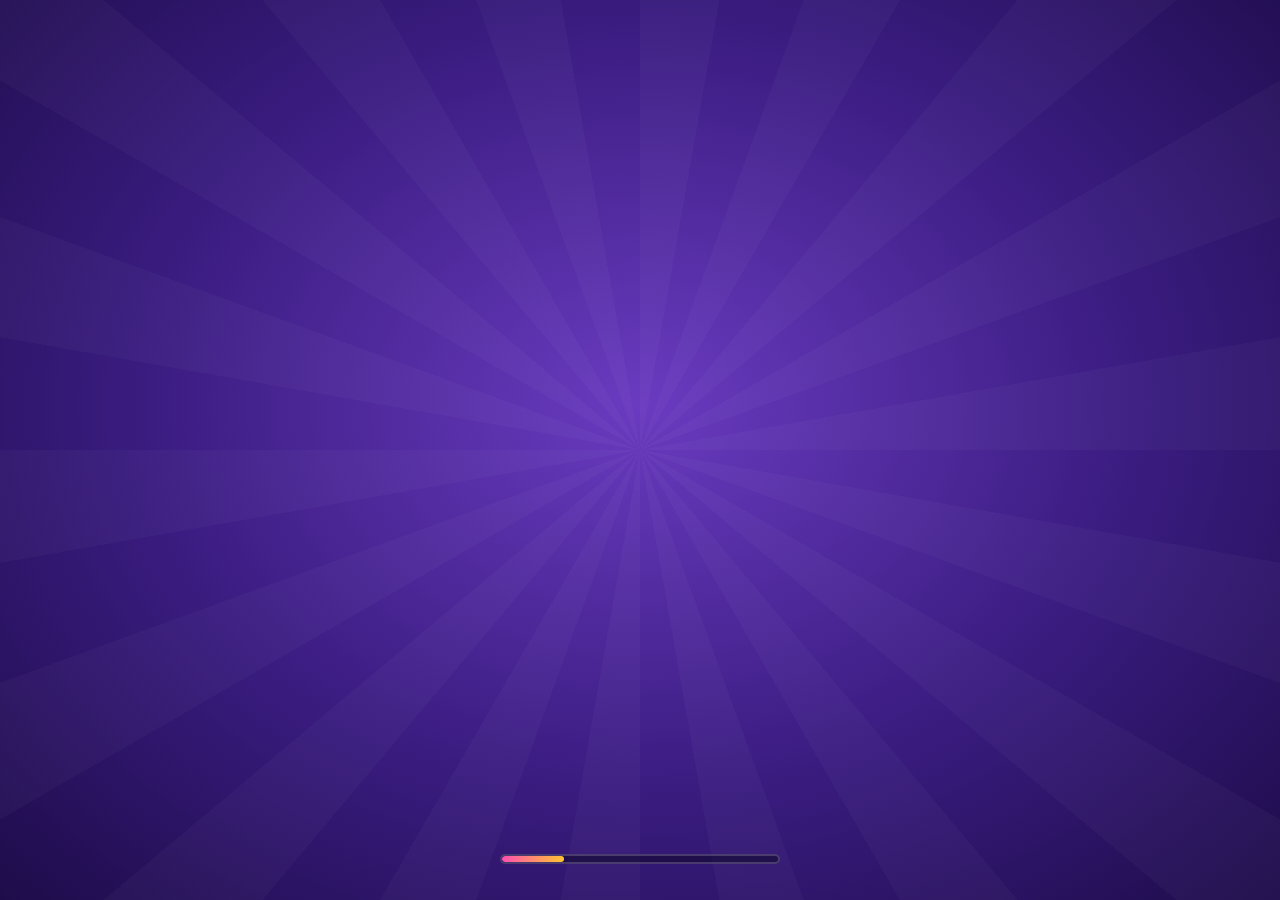
==== commit 580242b9: "Libera acesso ao jogo sem conta Supabase" ====
--- a/public/index.html
+++ b/public/index.html
@@ -1299,54 +1299,6 @@
 .m-exprs .m-chip:hover{border-color:#FFC531}
 /* menu 3D: o canvas 2D do jogo fica vazio — esconder evita compor uma camada transparente a mais em cada quadro */
 body.g3menu.menu #game{visibility:hidden}
-
-/* ---------- Conta (cadastro / entrar / perfil) ---------- */
-.m-acc{max-width:440px}
-.m-accbody{flex:1;min-height:0;overflow:auto;display:flex;flex-direction:column;gap:10px;padding:2px}
-.m-acctabs{display:flex;gap:6px}
-.m-acctabs .m-tab{flex:1;justify-content:center}
-.m-accform{display:flex;flex-direction:column;gap:9px}
-.m-accform label{display:flex;flex-direction:column;gap:4px;font:800 12px var(--font-ui);letter-spacing:.5px;color:#E9DCFF}
-.m-accform .field{height:46px;font-size:17px;border-radius:12px;padding:8px 12px;box-shadow:inset 0 3px 0 #0001,0 3px 0 var(--ink)}
-.m-accform .hint{font:700 12px var(--font-ui);min-height:15px;opacity:.85}
-.m-accform .hint.ok{color:#6CF06A}.m-accform .hint.bad{color:#FF8F8F}
-.m-accmsg{font:700 13px var(--font-ui);padding:9px 12px;border-radius:10px;background:#170A38b0;border:1.5px solid #ffffff1c}
-.m-accmsg.bad{border-color:#FF5F6F;color:#FFD0D5}.m-accmsg.ok{border-color:#6CF06A;color:#D8FFD4}
-.m-accmain{width:100%;height:56px}
-.m-acclink{background:none;border:0;color:#FFC531;font:800 13px var(--font-ui);text-decoration:underline;cursor:pointer;align-self:flex-start;padding:2px}
-.m-accnote{font:700 12px var(--font-ui);opacity:.75;line-height:1.35}
-.m-accprof{display:flex;align-items:center;gap:12px;padding:12px;border-radius:12px;background:#170A38b0;border:2px solid #ffffff1c}
-.m-accprof canvas{width:70px;height:70px;border-radius:12px;background:radial-gradient(circle at 50% 40%,#7A4CD0,#3A1C80);flex:none}
-.m-accprof b{display:block;font:400 22px var(--font-display)}.m-accprof small{display:block;font:700 12px var(--font-ui);opacity:.75;word-break:break-all}
-.m-accstats{display:grid;grid-template-columns:repeat(3,minmax(0,1fr));gap:8px}
-.m-accstats div{background:#170A38b0;border:1.5px solid #ffffff18;border-radius:10px;padding:8px;text-align:center}
-.m-accstats b{display:block;font:400 18px var(--font-display);color:#FFC531}.m-accstats span{font:800 10px var(--font-ui);letter-spacing:1px;opacity:.75}
-.m-accsync{display:flex;align-items:center;gap:8px;font:800 12px var(--font-ui)}.m-accsync i{width:9px;height:9px;border-radius:50%;background:#6CF06A;box-shadow:0 0 8px #6CF06A}
-.m-accsync.busy i{background:#FFC531;box-shadow:0 0 8px #FFC531}.m-accsync.err i{background:#FF5F6F;box-shadow:0 0 8px #FF5F6F}
-.m-accrow{display:flex;gap:8px}.m-accrow>*{flex:1}
-.m-acctag{display:inline-flex;align-self:flex-start;margin-top:2px;padding:2px 9px;border-radius:999px;border:1.5px solid #FFC531;background:#FFC53122;color:#FFC531;font:800 10px var(--font-ui);letter-spacing:.6px;cursor:pointer;text-transform:uppercase}
-.m-acctag.on{border-color:#6CF06A;background:#6CF06A1c;color:#9CFF96}
-.m-accbtn{position:relative}.m-accdot{position:absolute;right:-3px;top:-3px;width:12px;height:12px;border-radius:50%;background:#FFC531;border:2px solid var(--mdark)}
-.m-accbtn.on .m-accdot{background:#6CF06A}
-body:not(.mport) .m-accbtn{display:none} /* no PC e celular deitado a conta fica no cartão do nome; em pé (cartão escondido) vira botão */
-
-/* ---------- Portão de entrada (conta) ---------- */
-#gate{position:fixed;inset:0;z-index:9500;display:flex;align-items:center;justify-content:center;padding:calc(14px + var(--sat)) 14px calc(14px + var(--sab));background:#12072e;transition:opacity .5s}
-#gate.out{opacity:0;pointer-events:none}
-.g-bg{position:absolute;inset:0;overflow:hidden}
-.g-bg img{position:absolute;inset:-3%;width:106%;height:106%;object-fit:cover;opacity:0;transition:opacity 1.2s}
-.g-bg img.on{opacity:1;animation:gpan 9s ease-out both}
-@keyframes gpan{from{transform:scale(1.12) translate(-1.5%,1%)}to{transform:scale(1.02) translate(1%,-1%)}}
-.g-bg::after{content:'';position:absolute;inset:0;background:radial-gradient(ellipse at 50% 50%,#1B0D4A33 0%,#12072eaa 80%),linear-gradient(#12072e33,#12072e66)}
-.g-card{position:relative;width:min(420px,100%);max-height:100%;display:flex;flex-direction:column;gap:10px;padding:18px 18px 16px;border-radius:20px;background:linear-gradient(#3A1C80f2,#24104Ff2);border:3px solid #ffffff33;box-shadow:0 10px 0 #12072e,0 30px 80px #000a;overflow:auto}
-.g-logo{font:400 clamp(38px,8vw,54px)/1 var(--font-display);text-align:center;color:#FFF4E0;-webkit-text-stroke:7px #2A1366;paint-order:stroke fill;letter-spacing:1px;text-shadow:0 5px 0 #2A1366}
-.g-logo span{color:#FFC531}
-.g-sub{margin:-2px 0 4px;text-align:center;font:800 13px var(--font-ui);opacity:.85;color:#E9DCFF}
-.g-body{overflow:visible;flex:none}
-.g-art{position:absolute;right:calc(18px + var(--sar));bottom:calc(14px + var(--sab));text-align:right;display:flex;flex-direction:column;pointer-events:none}
-.g-art small{font:800 10px var(--font-ui);letter-spacing:2px;color:#FF8FC8}.g-art b{font:400 16px var(--font-display);color:#E9DCFF;text-shadow:0 2px 0 #0008}
-body.gated #toasts{z-index:9600}
-@media (max-height:520px){.g-card{padding:12px 14px;gap:6px}.g-logo{font-size:34px}.g-sub{margin:0}.g-art{display:none}.g-card .m-accnote{display:none}.g-card .m-accform{gap:6px}.g-card .m-accform .field{height:40px}}
 </style></head><body class="menu">
 <svg width="0" height="0" style="position:absolute" aria-hidden="true">
  <defs>
@@ -1440,12 +1392,11 @@
 <div id="mtop" class="m-top m-fixed hidden">
   <div class="m-prof">
     <button class="m-ava" id="avaBtn" title="Visual da capivara"><canvas id="avaCv" width="128" height="128"></canvas><svg class="i m-crown"><use href="#i-crown"/></svg><b class="m-avalv" id="avaLv">1</b></button>
-    <div class="m-panel m-name"><b id="homeNick">Capivara</b><div class="m-bar"><i id="xpFill"></i></div><small id="xpTxt">0 / 100 XP</small><button class="m-acctag" id="accTag">Criar conta</button></div>
+    <div class="m-panel m-name"><b id="homeNick">Capivara</b><div class="m-bar"><i id="xpFill"></i></div><small id="xpTxt">0 / 100 XP</small></div>
   </div>
   <div class="m-res">
     <div class="m-pill" title="Troféus"><svg class="i"><use href="#i-trophy"/></svg><span id="totWins">0</span></div>
     <div class="m-pill" title="Laranjinhas coletadas"><svg class="i"><use href="#i-orange"/></svg><span id="totalGems">0</span></div>
-    <button class="m-sq m-accbtn" id="btnAcc" title="Minha conta" aria-label="Minha conta"><svg class="i"><use href="#i-users"/></svg><i class="m-accdot" id="accDot"></i></button>
     <button class="m-sq" id="btnFs" title="Tela cheia" aria-label="Tela cheia"><svg class="i"><use href="#i-expand"/></svg></button>
     <button class="m-sq" id="btnSettings" title="Configurações"><svg class="i"><use href="#i-gear"/></svg></button>
     <button class="m-sq red" id="btnQuit" title="Sair"><svg class="i"><use href="#i-x"/></svg></button>
@@ -1509,25 +1460,6 @@
     <div class="m-phead"><button class="m-back" data-back aria-label="Voltar"><svg class="i"><use href="#i-back"/></svg></button><h3><svg class="i"><use href="#i-image"/></svg>FUNDO</h3></div>
     <p class="m-sub"><b id="bgName">Lagoa Roxa</b> — onde o deque da sua capivara fica.</p>
     <div class="m-bggrid" id="bgGrid"></div>
-  </div>
-</section>
-
-<!-- PORTÃO: entrar ou criar conta (aparece depois da abertura; sem conta não dá para jogar) -->
-<div id="gate" class="hidden">
-  <div class="g-bg"><img id="gA" alt=""><img id="gB" alt=""></div>
-  <div class="g-card m-panel">
-    <div class="g-logo">CAPI<span>BOOM</span></div>
-    <p class="g-sub">Entre ou crie sua conta para jogar</p>
-    <div class="m-accbody g-body" id="gateBody"></div>
-  </div>
-  <div class="g-art"><small>OBRA EM EXPOSIÇÃO</small><b id="gArt"></b></div>
-</div>
-
-<!-- CONTA: cadastro / entrar / perfil salvo na nuvem (Supabase) -->
-<section id="conta" class="screen mscreen mside hidden">
-  <div class="m-cpanel m-panel m-acc">
-    <div class="m-phead"><button class="m-back" data-back aria-label="Voltar"><svg class="i"><use href="#i-back"/></svg></button><h3><svg class="i"><use href="#i-users"/></svg>MINHA CONTA</h3></div>
-    <div class="m-accbody" id="accBody"></div>
   </div>
 </section>
 
@@ -4402,7 +4334,6 @@
   if(S.dynres&&!isTouch&&!mb&&view==='game'&&dt>.026){slowT+=dt;if(slowT>2&&resScale>.55){resScale*=.85;resize();slowT=0}}else slowT=Math.max(0,slowT-dt*.5);
   lastFrame=t;
   const active=demo||started;if(active)menuClr=false;
-  if(!active&&!bootOn&&document.body.classList.contains('gated'))return; // tela de conta cobrindo tudo: não desenha o menu 3D por trás (economiza bateria)
   if(demo)step(dt,time());
   else if(host&&started&&!(paused&&solo)){pushInputs();step(dt,time());sync()}
   else if(!host&&started){pushInputs()}
@@ -4465,20 +4396,21 @@
 
 // ===== Interface: telas, personalização, HUD, overlays e controles =====
 const ASSETV='52'; // muda a cada versão: força o navegador a baixar as imagens de novo (evita cópia antiga quebrada no cache)
+try{localStorage.removeItem('67x_acc')}catch(e){} // descarta a sessão antiga; o progresso local continua salvo
 const I=(n,c='')=>`<svg class="i ${c}"><use href="#i-${n}"/></svg>`;
 let myLook=cleanLook(store.get('look',defaultLook(1)));
 const myNick=()=>safe($('nick').value||store.get('nick','')||pick(NICKS));
 let view='home',hudGun=-1;
-const SCREENS=['home','custom','loja','fundo','play','setup','online','lobby','arsenal','bye','result','conta'];
+const SCREENS=['home','custom','loja','fundo','play','setup','online','lobby','arsenal','bye','result'];
 // abas do menu (todas são "dentro" da tela inicial: a capivara desliza para o lado e o painel entra pela direita)
-const NAVV=['home','custom','loja','arsenal','fundo'],MENUV=['home','custom','loja','arsenal','fundo','setup','online','conta'];
+const NAVV=['home','custom','loja','arsenal','fundo'],MENUV=['home','custom','loja','arsenal','fundo','setup','online'];
 function go(v){const prev=view;view=v;if(prev==='loja'&&v!=='loja')clearTry();for(const s of SCREENS)$(s).classList.toggle('hidden',s!==v);
   const inGame=v==='game';$('hud').classList.toggle('hidden',!inGame);$('touch').classList.toggle('hidden',!inGame);document.body.classList.toggle('menu',!inGame);
   const inMenu=MENUV.includes(v);$('mnav').classList.toggle('hidden',!inMenu);$('mtop').classList.toggle('hidden',!inMenu);$('mnav').querySelectorAll('[data-nav]').forEach(b=>b.classList.toggle('on',b.dataset.nav===v));
   document.body.classList.toggle('mclear',inMenu);document.body.classList.toggle('mpanel',inMenu&&v!=='home');
   if(!inGame){$('death').classList.add('hidden');$('pause').classList.add('hidden');$('scoreOv').classList.add('hidden');$('perkOv').classList.add('hidden')}
   if(inMenu)renderTop();
-  if(v==='home')renderHome();if(v==='play')drawPlayArt();if(v==='custom')openCustom();if(v==='fundo')renderBgs();if(v==='loja')renderShop();if(v==='lobby'){lobbyKey='';renderLobby();lobbyAnim()}if(v==='setup'){renderSetup($('setupPanel'),true);setupSub()}if(v==='arsenal')renderArsenal();if(v==='conta'&&typeof accRender==='function')accRender();
+  if(v==='home')renderHome();if(v==='play')drawPlayArt();if(v==='custom')openCustom();if(v==='fundo')renderBgs();if(v==='loja')renderShop();if(v==='lobby'){lobbyKey='';renderLobby();lobbyAnim()}if(v==='setup'){renderSetup($('setupPanel'),true);setupSub()}if(v==='arsenal')renderArsenal();
   if(v==='online'){$('nick').value=store.get('nick','');enterOnline();if(OFFLINE)setTimeout(()=>setNet('O online está desligado por enquanto (modo local). Por enquanto, jogue contra os bots!','err'),60)}
   Sound.music(true,inGame?140:100)}
 function goHome(){leaveNet();players={};bullets=[];effects=[];started=false;over=false;paused=false;stopDemo();FX3D.clear();$('result').classList.add('hidden');go('home')}
@@ -4505,7 +4437,7 @@
 function daily(){if(!DAY||DAY.d!==dayKey()){DAY=store.get('daily',null);if(!DAY||DAY.d!==dayKey()){DAY={d:dayKey(),claimed:[],bonus:0};dayDirty=true}if(!DAY.claimed)DAY.claimed=[]}return DAY}
 setInterval(flushDay,4000);addEventListener('pagehide',flushDay);
 function flushDay(){if(dayDirty&&DAY){store.set('daily',DAY);dayDirty=false}}
-// soma um contador do dia (e o total da conta para kills/games/wins); "max" guarda o maior valor
+// soma um contador do dia (e o total local para kills/games/wins); "max" guarda o maior valor
 function bump(k,n=1,max){const d=daily();if(max)d[k]=Math.max(d[k]||0,n);else d[k]=(d[k]||0)+n;dayDirty=true;
   if(k==='kills'||k==='games'||k==='wins'){const st=store.get('stats',{kills:0,games:0,wins:0});st[k]=(st[k]||0)+n;store.set('stats',st)}
   checkChal()}
@@ -4579,7 +4511,7 @@
   clearTimeout(el._t);el._t=setTimeout(()=>{el.className='';setTimeout(rpNext,350)},3200)}
 function renderTop(){drawSpheres();const x=xpInfo(),tt=equip().title;
   $('homeNick').textContent=store.get('nick','')||'Capivara';$('avaLv').textContent=x.lv;$('xpFill').style.width=(x.cur/x.need*100)+'%';$('xpTxt').textContent=tt>=0?TITLES[tt]:`${x.cur} / ${x.need} XP`;
-  {const w=wallet(),el=$('totalGems');el.textContent=shortNum(w);el.parentNode.title=w.toLocaleString('pt-BR')+' laranjas'}$('totWins').textContent=trophies();if(typeof accTagUpd==='function')accTagUpd()}
+  {const w=wallet(),el=$('totalGems');el.textContent=shortNum(w);el.parentNode.title=w.toLocaleString('pt-BR')+' laranjas'}$('totWins').textContent=trophies()}
 function renderHome(){const x=xpInfo(),d=daily();
   const sl=Math.floor((x.lv-1)/3);$('seaLv').textContent=x.lv;$('seaName').textContent=SEASON[Math.min(SEASON.length-1,sl)];$('seaFill').style.width=(((x.lv-1)%3)+x.cur/x.need)/3*100+'%';
   const T3=todays();
@@ -5239,154 +5171,5 @@
 setInterval(()=>{if(socIsOpen()){socSend({type:'list'});socRender()}else socBadges()},30000);
 socInit();
 
-// ===== Conta do jogador (Supabase): cadastro, entrar, e progresso salvo na nuvem =====
-// Tabela public.profiles (uma linha por conta): username, oranges (laranjas) e data (itens comprados, visual, troféus...).
-// Sem conta, tudo continua só no navegador (como antes). Com conta, cada mudança é salva na nuvem alguns segundos depois,
-// e ao entrar em outro aparelho o progresso vem junto. Na primeira vez, o progresso que já estava no navegador vai para a conta.
-const SB_URL='https://cswuqdlxlguivvhzugyq.supabase.co',SB_KEY='sb_publishable_RVa9J--f2jg_XqPhVU5_sQ_Xs1a_hV3';
-const SYNC_KEYS=['nick','look','owned','equip','eyes','menubg','trophies','bonusXp','stats','daily','totalGems','spent','bonusOr'];
-const ACC={ses:store.get('acc',null),prof:null,tab:'novo',msg:null,busy:false,dirty:false,saveT:0,lastSave:0,syncErr:false,pending:null};
-const rawSet=store.set.bind(store);
-store.set=(k,v)=>{rawSet(k,v);if(ACC.prof&&SYNC_KEYS.includes(k))accDirty()};
-
-async function sb(path,o={}){const h={apikey:SB_KEY,'Content-Type':'application/json'};if(o.auth!==false&&ACC.ses)h.Authorization='Bearer '+ACC.ses.access_token;
-  if(o.prefer)h.Prefer=o.prefer;
-  const r=await fetch(SB_URL+path,{method:o.method||'GET',headers:h,body:o.body?JSON.stringify(o.body):undefined,keepalive:!!o.keepalive});
-  let j=null;try{j=await r.json()}catch(e){}
-  if(!r.ok){const e=new Error((j&&(j.msg||j.error_description||j.message||j.error))||('http '+r.status));e.status=r.status;e.code=j&&(j.error_code||j.code);throw e}return j}
-function saveSes(d){if(!d||!d.access_token){ACC.ses=null;rawSet('acc',null);return}
-  ACC.ses={access_token:d.access_token,refresh_token:d.refresh_token,expires_at:d.expires_at||Math.floor(Date.now()/1000)+(d.expires_in||3600),uid:(d.user&&d.user.id)||ACC.ses&&ACC.ses.uid,email:(d.user&&d.user.email)||ACC.ses&&ACC.ses.email};rawSet('acc',ACC.ses)}
-async function fresh(){if(!ACC.ses)return false;if(ACC.ses.expires_at-60>Date.now()/1000)return true;
-  try{saveSes(await sb('/auth/v1/token?grant_type=refresh_token',{method:'POST',auth:false,body:{refresh_token:ACC.ses.refresh_token}}));return true}
-  catch(e){if(e.status===400||e.status===401){saveSes(null);ACC.prof=null;accTagUpd();ACC.tab='entrar';ACC.msg=['Sua sessão expirou. Entre de novo.','bad'];gateShow()}return false}}
-// erros do Supabase em português
-function accErr(e){const m=String(e&&e.message||e).toLowerCase(),c=e&&e.code||'';
-  if(c==='email_not_confirmed'||m.includes('not confirmed'))return'Falta confirmar o email: abra o link que enviamos para você.';
-  if(c==='invalid_credentials'||m.includes('invalid login'))return'Email ou senha errados.';
-  if(c==='user_already_exists'||m.includes('already registered'))return'Já existe uma conta com esse email. Use "Entrar".';
-  if(c==='weak_password'||m.includes('password should'))return'Senha fraca: use pelo menos 6 caracteres.';
-  if(c==='over_email_send_rate_limit'||m.includes('rate limit'))return'Muitas tentativas seguidas. Espere alguns minutos e tente de novo.';
-  if(m.includes('invalid')&&m.includes('email'))return'Esse email não parece válido.';
-  if(m.includes('failed to fetch')||m.includes('network'))return'Sem conexão com o servidor de contas. Verifique a internet.';
-  return'Não deu certo: '+(e&&e.message||e)}
-
-// ---------- progresso: navegador <-> nuvem ----------
-function localData(){const d={};for(const k of SYNC_KEYS){const v=store.get(k,undefined);if(v!==undefined)d[k]=v}return d}
-async function loadProfile(){if(!await fresh())return null;const r=await sb('/rest/v1/profiles?select=*&id=eq.'+ACC.ses.uid);return r&&r[0]||null}
-async function accPull(){const p=await loadProfile();if(!p)return;ACC.prof=p;
-  if(!p.synced){// primeira vez nesta conta: o que já estava no navegador vai junto (laranjas de presente da conta têm prioridade)
-    const oranges=p.oranges>0?p.oranges:wallet(),data=localData();data.nick=p.username;
-    const r=await sb('/rest/v1/profiles?id=eq.'+p.id,{method:'PATCH',prefer:'return=representation',body:{data,oranges,synced:true}});ACC.prof=r&&r[0]||Object.assign(p,{data,oranges,synced:true})}
-  applyCloud(ACC.prof);ACC.lastSave=Date.now();accTagUpd();if(view==='conta')accRender()}
-function applyCloud(p){const d=p.data||{};for(const k of SYNC_KEYS){if(k in d)rawSet(k,d[k]);else if(k!=='nick')try{localStorage.removeItem('67x_'+k)}catch(e){}}
-  rawSet('nick',p.username);
-  // as laranjas da conta mandam: ajusta o "bônus" para a carteira bater exatamente com a nuvem
-  rawSet('bonusOr',Math.max(0,p.oranges-(store.get('totalGems',0)-store.get('spent',0))));
-  accRefreshGame()}
-function accRefreshGame(){try{myLook=cleanLook(store.get('look',defaultLook(1)));DAY=null;curBg=store.get('menubg','lagoa');applyMenuBg();applyEquip();$('nick').value=store.get('nick','');renderTop();if(view==='home')renderHome()}catch(e){console.warn('conta: atualizar tela',e)}}
-function accDirty(){ACC.dirty=true;clearTimeout(ACC.saveT);ACC.saveT=setTimeout(accPush,3500);accSyncUpd()}
-async function accPush(keep){if(!ACC.prof||!ACC.dirty)return;if(ACC.busy){ACC.saveT=setTimeout(accPush,1500);return}ACC.busy=true;ACC.dirty=false;accSyncUpd();
-  try{if(!await fresh())throw new Error('sessão');const body={data:localData(),oranges:wallet()};
-    await sb('/rest/v1/profiles?id=eq.'+ACC.prof.id,{method:'PATCH',body,keepalive:!!keep,prefer:'return=minimal'});
-    ACC.prof.data=body.data;ACC.prof.oranges=body.oranges;ACC.lastSave=Date.now();ACC.syncErr=false}
-  catch(e){ACC.dirty=true;ACC.syncErr=true;ACC.saveT=setTimeout(accPush,15000)}
-  ACC.busy=false;accSyncUpd()}
-addEventListener('pagehide',()=>{if(ACC.dirty)accPush(true)});
-document.addEventListener('visibilitychange',()=>{if(document.hidden&&ACC.dirty)accPush(true)});
-
-// ---------- ações ----------
-async function accSignup(email,user,pass){const redirect=encodeURIComponent(location.origin+location.pathname);
-  const r=await sb('/auth/v1/signup?redirect_to='+redirect,{method:'POST',auth:false,body:{email,password:pass,data:{username:user}}});
-  if(r&&r.access_token){saveSes(r);await accPull();return'ok'}
-  const u=r&&(r.user||r);if(u&&Array.isArray(u.identities)&&!u.identities.length)throw Object.assign(new Error('already registered'),{code:'user_already_exists'});
-  return'confirm'}
-async function accLogin(email,pass){saveSes(await sb('/auth/v1/token?grant_type=password',{method:'POST',auth:false,body:{email,password:pass}}));await accPull()}
-async function accLogout(){if(ACC.dirty)await accPush();try{await sb('/auth/v1/logout',{method:'POST'})}catch(e){}
-  saveSes(null);ACC.prof=null;for(const k of SYNC_KEYS)try{localStorage.removeItem('67x_'+k)}catch(e){}accRefreshGame();accTagUpd();ACC.tab='entrar';ACC.msg=null;gateShow()}
-// voltou do link de confirmação do email (#access_token=...): entra direto
-(function(){const h=location.hash;if(!/access_token=/.test(h))return;const q=new URLSearchParams(h.slice(1));
-  saveSes({access_token:q.get('access_token'),refresh_token:q.get('refresh_token'),expires_in:+q.get('expires_in')||3600});
-  try{const pl=JSON.parse(atob(q.get('access_token').split('.')[1].replace(/-/g,'+').replace(/_/g,'/')));ACC.ses.uid=pl.sub;ACC.ses.email=pl.email;rawSet('acc',ACC.ses)}catch(e){}
-  history.replaceState(null,'',location.pathname+location.search);if(q.get('type')==='recovery')ACC.recovery=true;else ACC.welcome=true})();
-
-// ---------- tela ----------
-const esc=s=>escapeHtml(String(s==null?'':s));
-function accTagUpd(){let on;try{on=!!ACC.prof}catch(e){return}const t=$('accTag'),b=$('btnAcc');if(t){t.textContent=on?'☁ '+ACC.prof.username:'Criar conta / Entrar';t.classList.toggle('on',on)}if(b)b.classList.toggle('on',on)}
-function accSyncUpd(){const el=$('accSync');if(!el)return;const busy=ACC.busy||ACC.dirty;el.className='m-accsync'+(ACC.syncErr?' err':busy?' busy':'');
-  el.querySelector('span').textContent=ACC.syncErr?'Sem conexão — vou tentar salvar de novo':busy?'Salvando na nuvem…':'Tudo salvo na nuvem'}
-function accRender(){const el=ACC.ses?$('accBody'):$('gateBody');if(!el)return;
-  if(ACC.ses&&!ACC.prof&&!ACC.recovery){// tem conta mas ainda não carregou (sem internet?): joga com o que está no aparelho
-    el.innerHTML=`<div class="m-accmsg">Conectando à sua conta${esc(ACC.ses.email?' ('+ACC.ses.email+')':'')}… Enquanto isso, você joga com o que está salvo neste aparelho.</div>
-      <div class="m-accrow"><button class="m-btn2" id="accRetry"><svg class="i"><use href="#i-refresh"/></svg>TENTAR DE NOVO</button><button class="m-btn2" id="accOut2"><svg class="i"><use href="#i-door"/></svg>SAIR DA CONTA</button></div>`;
-    $('accRetry').onclick=()=>{Sound.play('click');accPull().catch(e=>toast(accErr(e),'bad'))};
-    $('accOut2').onclick=async()=>{Sound.play('click');await accLogout();toast('Você saiu da conta.')};return}
-  if(ACC.prof&&ACC.recovery){// veio do link "esqueci minha senha": cria a senha nova
-    el.innerHTML=`<div class="m-accmsg ok">Crie uma senha nova para <b>${esc(ACC.prof.username)}</b>.</div><form class="m-accform" id="accNewPw"><label>SENHA NOVA<input class="field" type="password" id="accP1" autocomplete="new-password" required></label>
-      <label>CONFIRMAR SENHA<input class="field" type="password" id="accP2" autocomplete="new-password" required></label><button class="m-play sm m-accmain" type="submit"><b>SALVAR SENHA</b></button></form>`;
-    $('accNewPw').onsubmit=async ev=>{ev.preventDefault();const a=$('accP1').value;if(a.length<6||a!==$('accP2').value){Sound.play('no');toast(a.length<6?'Use pelo menos 6 caracteres.':'As senhas não estão iguais.','bad');return}
-      try{await fresh();await sb('/auth/v1/user',{method:'PUT',body:{password:a}});ACC.recovery=false;toast('Senha nova salva!','good');accRender()}catch(e){toast(accErr(e),'bad')}};return}
-  if(ACC.prof){const p=ACC.prof,st=store.get('stats',{kills:0,games:0,wins:0});
-    el.innerHTML=`<div class="m-accprof"><canvas width="140" height="140" id="accAva"></canvas><div><b>${esc(p.username)}</b><small>${esc(ACC.ses&&ACC.ses.email)}</small></div></div>
-      <div class="m-accstats"><div><b>${wallet().toLocaleString('pt-BR')}</b><span>LARANJAS</span></div><div><b>${trophies().toLocaleString('pt-BR')}</b><span>TROFÉUS</span></div><div><b>${(store.get('owned',[])||[]).length}</b><span>ITENS</span></div></div>
-      <div class="m-accstats"><div><b>${st.games||0}</b><span>PARTIDAS</span></div><div><b>${st.wins||0}</b><span>VITÓRIAS</span></div><div><b>${st.kills||0}</b><span>ABATES</span></div></div>
-      <div class="m-accsync" id="accSync"><i></i><span></span></div>
-      <p class="m-accnote">Suas laranjas, itens da loja, visual, olhos, fundos, troféus e desafios ficam salvos nesta conta. Entre com o mesmo email em outro aparelho e tudo vem junto.</p>
-      <div class="m-accrow"><button class="m-btn2" id="accSave"><svg class="i"><use href="#i-refresh"/></svg>SALVAR AGORA</button><button class="m-btn2" id="accOut"><svg class="i"><use href="#i-door"/></svg>SAIR DA CONTA</button></div>`;
-    drawPortrait($('accAva'),myLook,{bg:false,self:true});accSyncUpd();
-    $('accSave').onclick=async()=>{Sound.play('click');ACC.dirty=true;await accPush();toast(ACC.syncErr?'Não deu para salvar agora.':'Salvo na nuvem!',ACC.syncErr?'bad':'good')};
-    $('accOut').onclick=async()=>{if(!await confirmBox('Sair da conta?','Seu progresso continua salvo na conta. Neste aparelho você volta a jogar como visitante.','SAIR','FICAR'))return;Sound.play('click');await accLogout();toast('Você saiu da conta.')};
-    return}
-  if(ACC.pending){el.innerHTML=`<div class="m-accmsg ok"><b>Quase lá!</b> Enviamos um link para <b>${esc(ACC.pending)}</b>. Abra seu email, toque no link para confirmar e você entra automaticamente.</div>
-      <p class="m-accnote">Não chegou? Olhe a caixa de spam. Já confirmou em outro aparelho? Entre aqui com email e senha.</p><button class="m-play sm m-accmain" id="accGoLogin"><b>JÁ CONFIRMEI — ENTRAR</b></button>`;
-    $('accGoLogin').onclick=()=>{ACC.tab='entrar';ACC.pending=null;accRender()};return}
-  const novo=ACC.tab==='novo';
-  el.innerHTML=`<div class="m-acctabs"><button class="m-tab${novo?' on':''}" data-at="novo">${I('plus')}<span>Criar conta</span></button><button class="m-tab${novo?'':' on'}" data-at="entrar">${I('arrow')}<span>Entrar</span></button></div>
-    ${ACC.msg?`<div class="m-accmsg ${ACC.msg[1]}">${esc(ACC.msg[0])}</div>`:''}
-    <form class="m-accform" id="accForm" autocomplete="on">
-      <label>EMAIL<input class="field" type="email" id="accEmail" autocomplete="email"  required></label>
-      ${novo?`<label>NOME DE USUÁRIO<input class="field" id="accUser" maxlength="16" autocomplete="username" required><span class="hint" id="accUserHint">3 a 16 letras, números ou _</span></label>`:''}
-      <label>SENHA<input class="field" type="password" id="accPass" autocomplete="${novo?'new-password':'current-password'}" required></label>
-      ${novo?`<label>CONFIRMAR SENHA<input class="field" type="password" id="accPass2" autocomplete="new-password" required></label>`:''}
-      <button class="m-play sm m-accmain" type="submit" id="accGo"><b>${novo?'CRIAR CONTA':'ENTRAR'}</b></button>
-      ${novo?'':`<button class="m-acclink" type="button" id="accForgot">Esqueci minha senha</button>`}
-    </form>
-    <p class="m-accnote">${novo?'Com uma conta, suas laranjas, skins, itens, visual e troféus ficam salvos e você joga em qualquer aparelho. O que você já tem neste navegador vai junto para a conta.':'Entre com o email e a senha da sua conta para trazer seu progresso para este aparelho.'}</p>`;
-  el.querySelectorAll('[data-at]').forEach(b=>b.onclick=()=>{ACC.tab=b.dataset.at;ACC.msg=null;Sound.play('click');accRender()});
-  const form=$('accForm');
-  if(novo){let t=0;const u=$('accUser'),hint=$('accUserHint');u.oninput=()=>{clearTimeout(t);const v=u.value.trim();
-      if(!/^[A-Za-z0-9_]{3,16}$/.test(v)){hint.className='hint'+(v?' bad':'');hint.textContent=v?'Use 3 a 16 letras, números ou _ (sem espaço).':'3 a 16 letras, números ou _';return}
-      hint.className='hint';hint.textContent='Verificando…';t=setTimeout(async()=>{try{const ok=await sb('/rest/v1/rpc/username_available',{method:'POST',auth:false,body:{u:v,mail:$('accEmail').value.trim()||null}});
-        if(u.value.trim()!==v)return;hint.className='hint '+(ok?'ok':'bad');hint.textContent=ok?'✓ Nome livre!':'Esse nome já é de outra capivara.'}catch(e){hint.className='hint';hint.textContent=''}},450)}}
-  else $('accForgot').onclick=async()=>{const em=$('accEmail').value.trim();if(!em){ACC.msg=['Escreva seu email acima e toque de novo em "Esqueci minha senha".','bad'];accRender();return}
-    try{await sb('/auth/v1/recover?redirect_to='+encodeURIComponent(location.origin+location.pathname),{method:'POST',auth:false,body:{email:em}});ACC.msg=['Se existir uma conta com esse email, enviamos um link para criar uma senha nova.','ok']}catch(e){ACC.msg=[accErr(e),'bad']}accRender()};
-  form.onsubmit=async ev=>{ev.preventDefault();if(ACC.busy)return;const em=$('accEmail').value.trim(),pw=$('accPass').value;
-    if(novo){const us=$('accUser').value.trim();
-      if(!/^[A-Za-z0-9_]{3,16}$/.test(us)){ACC.msg=['Nome de usuário: 3 a 16 letras, números ou _ (sem espaço).','bad'];return accRenderKeep(em,us)}
-      if(pw.length<6){ACC.msg=['A senha precisa ter pelo menos 6 caracteres.','bad'];return accRenderKeep(em,us)}
-      if(pw!==$('accPass2').value){ACC.msg=['As duas senhas não estão iguais.','bad'];return accRenderKeep(em,us)}}
-    ACC.busy=true;const btn=$('accGo');btn.disabled=true;btn.querySelector('b').textContent='AGUARDE…';
-    try{if(novo){const r=await accSignup(em,$('accUser').value.trim(),pw);ACC.msg=null;if(r==='confirm'){ACC.pending=em}else{gateHide();Sound.play('level');celebrate(40);toast('Conta criada! Bem-vindo, '+ACC.prof.username+'!','good')}}
-      else{await accLogin(em,pw);ACC.msg=null;gateHide();Sound.play('level');toast('Bem-vindo de volta, '+ACC.prof.username+'!','good')}}
-    catch(e){ACC.msg=[accErr(e),'bad'];Sound.play('no')}
-    ACC.busy=false;accRender()}}
-function accRenderKeep(em,us){Sound.play('no');accRender();$('accEmail').value=em;if($('accUser'))$('accUser').value=us}
-// ---------- portão de entrada: sem conta não dá para jogar ----------
-// Aparece logo depois da abertura (Entre Mundos), no centro, com os quadros de capivara passando ao fundo.
-// O login fica guardado neste aparelho: quem já entrou vai direto para o jogo.
-let gateT=0,gateI=-1,gateFront=0,gateOrder=[];
-function gateSlide(){if(!gateOrder.length){gateOrder=Object.keys(ART).sort(()=>Math.random()-.5)}gateI=(gateI+1)%gateOrder.length;const k=gateOrder[gateI],a=$('gA'),b=$('gB'),on=gateFront?a:b,off=gateFront?b:a;gateFront^=1;
-  const url=`loading/${k}.jpg?v=${ASSETV}`;on.onload=()=>{on.classList.remove('on');void on.offsetWidth;on.classList.add('on');off.classList.remove('on');$('gArt').textContent=ART[k]};
-  if(on.getAttribute('src')===url&&on.complete)on.onload();else on.src=url}
-function gateShow(){const g=$('gate');if(!g)return;g.classList.remove('hidden','out');document.body.classList.add('gated');if(view!=='home'&&MENUV.includes(view))go('home');accRender();clearInterval(gateT);gateSlide();gateT=setInterval(gateSlide,4500)}
-function gateHide(){const g=$('gate');if(!g||g.classList.contains('hidden'))return;g.classList.add('out');document.body.classList.remove('gated');clearInterval(gateT);setTimeout(()=>{g.classList.add('hidden');g.classList.remove('out')},500);go('home');renderTop()}
-// com o portão aberto, as teclas do menu (Q, E, Tab, Enter...) não mexem no jogo por trás
-addEventListener('keydown',e=>{if(!document.body.classList.contains('gated'))return;const tag=document.activeElement&&document.activeElement.tagName;if(tag==='INPUT')return;e.stopImmediatePropagation()},true);
-if(!ACC.ses)gateShow();
-$('btnAcc').onclick=()=>{Sound.play('click');go('conta')};
-$('accTag').onclick=e=>{e.stopPropagation();Sound.play('click');go('conta')};
-accTagUpd();
-// ao abrir o jogo com conta: busca o progresso salvo (se falhar, joga com o que está no navegador e tenta salvar depois)
-if(ACC.ses)accPull().then(()=>{if(ACC.recovery&&ACC.prof)go('conta');else if(ACC.welcome&&ACC.prof){toast('Email confirmado! Bem-vindo, '+ACC.prof.username+'!','good');go('conta')}}).catch(e=>console.warn('conta:',e));
-
 })();
 </script></body></html>
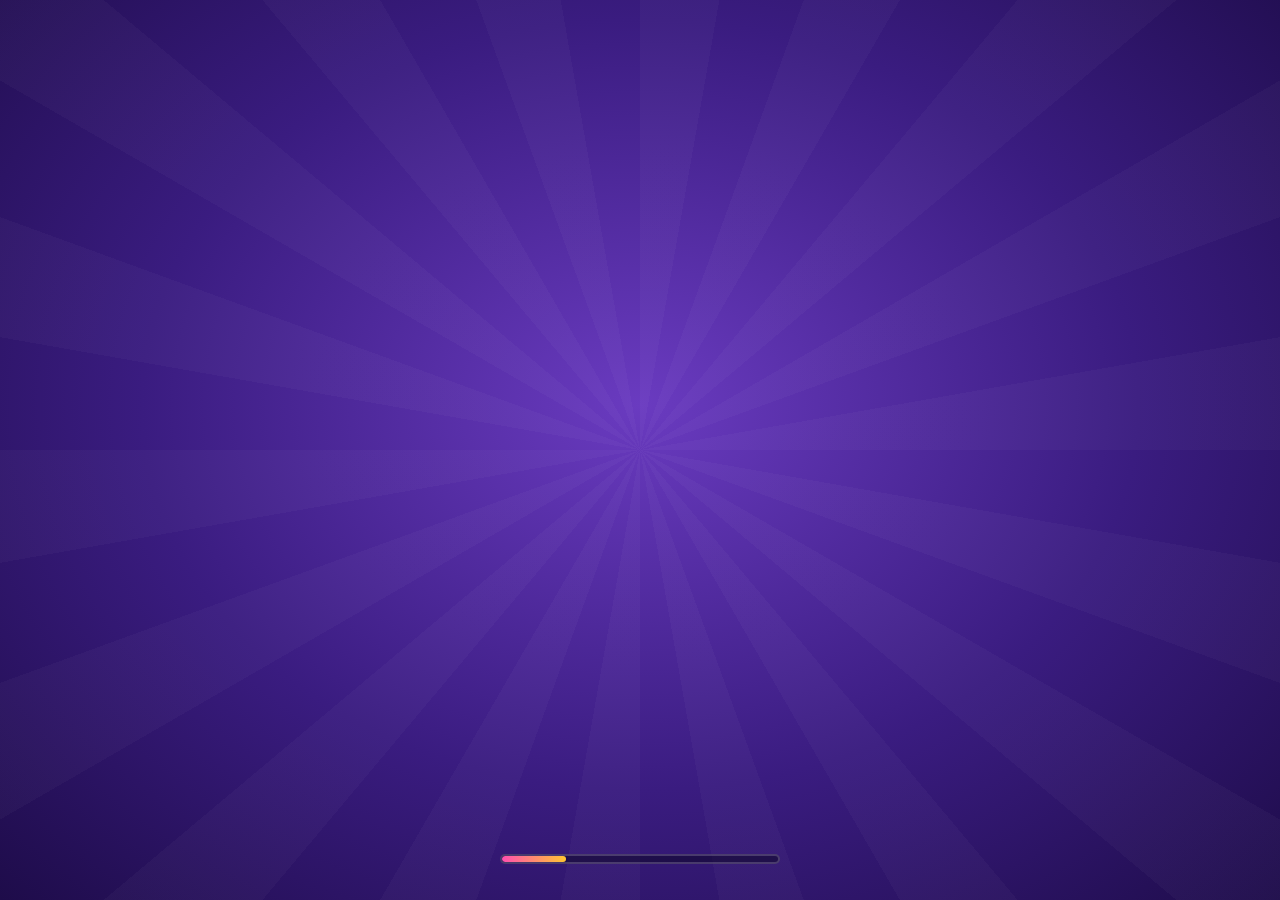
==== commit 0bc3312d: "Reativa contas Supabase e login obrigatório" ====
--- a/public/index.html
+++ b/public/index.html
@@ -1299,6 +1299,54 @@
 .m-exprs .m-chip:hover{border-color:#FFC531}
 /* menu 3D: o canvas 2D do jogo fica vazio — esconder evita compor uma camada transparente a mais em cada quadro */
 body.g3menu.menu #game{visibility:hidden}
+
+/* ---------- Conta (cadastro / entrar / perfil) ---------- */
+.m-acc{max-width:440px}
+.m-accbody{flex:1;min-height:0;overflow:auto;display:flex;flex-direction:column;gap:10px;padding:2px}
+.m-acctabs{display:flex;gap:6px}
+.m-acctabs .m-tab{flex:1;justify-content:center}
+.m-accform{display:flex;flex-direction:column;gap:9px}
+.m-accform label{display:flex;flex-direction:column;gap:4px;font:800 12px var(--font-ui);letter-spacing:.5px;color:#E9DCFF}
+.m-accform .field{height:46px;font-size:17px;border-radius:12px;padding:8px 12px;box-shadow:inset 0 3px 0 #0001,0 3px 0 var(--ink)}
+.m-accform .hint{font:700 12px var(--font-ui);min-height:15px;opacity:.85}
+.m-accform .hint.ok{color:#6CF06A}.m-accform .hint.bad{color:#FF8F8F}
+.m-accmsg{font:700 13px var(--font-ui);padding:9px 12px;border-radius:10px;background:#170A38b0;border:1.5px solid #ffffff1c}
+.m-accmsg.bad{border-color:#FF5F6F;color:#FFD0D5}.m-accmsg.ok{border-color:#6CF06A;color:#D8FFD4}
+.m-accmain{width:100%;height:56px}
+.m-acclink{background:none;border:0;color:#FFC531;font:800 13px var(--font-ui);text-decoration:underline;cursor:pointer;align-self:flex-start;padding:2px}
+.m-accnote{font:700 12px var(--font-ui);opacity:.75;line-height:1.35}
+.m-accprof{display:flex;align-items:center;gap:12px;padding:12px;border-radius:12px;background:#170A38b0;border:2px solid #ffffff1c}
+.m-accprof canvas{width:70px;height:70px;border-radius:12px;background:radial-gradient(circle at 50% 40%,#7A4CD0,#3A1C80);flex:none}
+.m-accprof b{display:block;font:400 22px var(--font-display)}.m-accprof small{display:block;font:700 12px var(--font-ui);opacity:.75;word-break:break-all}
+.m-accstats{display:grid;grid-template-columns:repeat(3,minmax(0,1fr));gap:8px}
+.m-accstats div{background:#170A38b0;border:1.5px solid #ffffff18;border-radius:10px;padding:8px;text-align:center}
+.m-accstats b{display:block;font:400 18px var(--font-display);color:#FFC531}.m-accstats span{font:800 10px var(--font-ui);letter-spacing:1px;opacity:.75}
+.m-accsync{display:flex;align-items:center;gap:8px;font:800 12px var(--font-ui)}.m-accsync i{width:9px;height:9px;border-radius:50%;background:#6CF06A;box-shadow:0 0 8px #6CF06A}
+.m-accsync.busy i{background:#FFC531;box-shadow:0 0 8px #FFC531}.m-accsync.err i{background:#FF5F6F;box-shadow:0 0 8px #FF5F6F}
+.m-accrow{display:flex;gap:8px}.m-accrow>*{flex:1}
+.m-acctag{display:inline-flex;align-self:flex-start;margin-top:2px;padding:2px 9px;border-radius:999px;border:1.5px solid #FFC531;background:#FFC53122;color:#FFC531;font:800 10px var(--font-ui);letter-spacing:.6px;cursor:pointer;text-transform:uppercase}
+.m-acctag.on{border-color:#6CF06A;background:#6CF06A1c;color:#9CFF96}
+.m-accbtn{position:relative}.m-accdot{position:absolute;right:-3px;top:-3px;width:12px;height:12px;border-radius:50%;background:#FFC531;border:2px solid var(--mdark)}
+.m-accbtn.on .m-accdot{background:#6CF06A}
+body:not(.mport) .m-accbtn{display:none} /* no PC e celular deitado a conta fica no cartão do nome; em pé (cartão escondido) vira botão */
+
+/* ---------- Portão de entrada (conta) ---------- */
+#gate{position:fixed;inset:0;z-index:9500;display:flex;align-items:center;justify-content:center;padding:calc(14px + var(--sat)) 14px calc(14px + var(--sab));background:#12072e;transition:opacity .5s}
+#gate.out{opacity:0;pointer-events:none}
+.g-bg{position:absolute;inset:0;overflow:hidden}
+.g-bg img{position:absolute;inset:-3%;width:106%;height:106%;object-fit:cover;opacity:0;transition:opacity 1.2s}
+.g-bg img.on{opacity:1;animation:gpan 9s ease-out both}
+@keyframes gpan{from{transform:scale(1.12) translate(-1.5%,1%)}to{transform:scale(1.02) translate(1%,-1%)}}
+.g-bg::after{content:'';position:absolute;inset:0;background:radial-gradient(ellipse at 50% 50%,#1B0D4A33 0%,#12072eaa 80%),linear-gradient(#12072e33,#12072e66)}
+.g-card{position:relative;width:min(420px,100%);max-height:100%;display:flex;flex-direction:column;gap:10px;padding:18px 18px 16px;border-radius:20px;background:linear-gradient(#3A1C80f2,#24104Ff2);border:3px solid #ffffff33;box-shadow:0 10px 0 #12072e,0 30px 80px #000a;overflow:auto}
+.g-logo{font:400 clamp(38px,8vw,54px)/1 var(--font-display);text-align:center;color:#FFF4E0;-webkit-text-stroke:7px #2A1366;paint-order:stroke fill;letter-spacing:1px;text-shadow:0 5px 0 #2A1366}
+.g-logo span{color:#FFC531}
+.g-sub{margin:-2px 0 4px;text-align:center;font:800 13px var(--font-ui);opacity:.85;color:#E9DCFF}
+.g-body{overflow:visible;flex:none}
+.g-art{position:absolute;right:calc(18px + var(--sar));bottom:calc(14px + var(--sab));text-align:right;display:flex;flex-direction:column;pointer-events:none}
+.g-art small{font:800 10px var(--font-ui);letter-spacing:2px;color:#FF8FC8}.g-art b{font:400 16px var(--font-display);color:#E9DCFF;text-shadow:0 2px 0 #0008}
+body.gated #toasts{z-index:9600}
+@media (max-height:520px){.g-card{padding:12px 14px;gap:6px}.g-logo{font-size:34px}.g-sub{margin:0}.g-art{display:none}.g-card .m-accnote{display:none}.g-card .m-accform{gap:6px}.g-card .m-accform .field{height:40px}}
 </style></head><body class="menu">
 <svg width="0" height="0" style="position:absolute" aria-hidden="true">
  <defs>
@@ -1392,11 +1440,12 @@
 <div id="mtop" class="m-top m-fixed hidden">
   <div class="m-prof">
     <button class="m-ava" id="avaBtn" title="Visual da capivara"><canvas id="avaCv" width="128" height="128"></canvas><svg class="i m-crown"><use href="#i-crown"/></svg><b class="m-avalv" id="avaLv">1</b></button>
-    <div class="m-panel m-name"><b id="homeNick">Capivara</b><div class="m-bar"><i id="xpFill"></i></div><small id="xpTxt">0 / 100 XP</small></div>
+    <div class="m-panel m-name"><b id="homeNick">Capivara</b><div class="m-bar"><i id="xpFill"></i></div><small id="xpTxt">0 / 100 XP</small><button class="m-acctag" id="accTag">Criar conta</button></div>
   </div>
   <div class="m-res">
     <div class="m-pill" title="Troféus"><svg class="i"><use href="#i-trophy"/></svg><span id="totWins">0</span></div>
     <div class="m-pill" title="Laranjinhas coletadas"><svg class="i"><use href="#i-orange"/></svg><span id="totalGems">0</span></div>
+    <button class="m-sq m-accbtn" id="btnAcc" title="Minha conta" aria-label="Minha conta"><svg class="i"><use href="#i-users"/></svg><i class="m-accdot" id="accDot"></i></button>
     <button class="m-sq" id="btnFs" title="Tela cheia" aria-label="Tela cheia"><svg class="i"><use href="#i-expand"/></svg></button>
     <button class="m-sq" id="btnSettings" title="Configurações"><svg class="i"><use href="#i-gear"/></svg></button>
     <button class="m-sq red" id="btnQuit" title="Sair"><svg class="i"><use href="#i-x"/></svg></button>
@@ -1460,6 +1509,25 @@
     <div class="m-phead"><button class="m-back" data-back aria-label="Voltar"><svg class="i"><use href="#i-back"/></svg></button><h3><svg class="i"><use href="#i-image"/></svg>FUNDO</h3></div>
     <p class="m-sub"><b id="bgName">Lagoa Roxa</b> — onde o deque da sua capivara fica.</p>
     <div class="m-bggrid" id="bgGrid"></div>
+  </div>
+</section>
+
+<!-- PORTÃO: entrar ou criar conta (aparece depois da abertura; sem conta não dá para jogar) -->
+<div id="gate" class="hidden">
+  <div class="g-bg"><img id="gA" alt=""><img id="gB" alt=""></div>
+  <div class="g-card m-panel">
+    <div class="g-logo">CAPI<span>BOOM</span></div>
+    <p class="g-sub">Entre ou crie sua conta para jogar</p>
+    <div class="m-accbody g-body" id="gateBody"></div>
+  </div>
+  <div class="g-art"><small>OBRA EM EXPOSIÇÃO</small><b id="gArt"></b></div>
+</div>
+
+<!-- CONTA: cadastro / entrar / perfil salvo na nuvem (Supabase) -->
+<section id="conta" class="screen mscreen mside hidden">
+  <div class="m-cpanel m-panel m-acc">
+    <div class="m-phead"><button class="m-back" data-back aria-label="Voltar"><svg class="i"><use href="#i-back"/></svg></button><h3><svg class="i"><use href="#i-users"/></svg>MINHA CONTA</h3></div>
+    <div class="m-accbody" id="accBody"></div>
   </div>
 </section>
 
@@ -4334,6 +4402,7 @@
   if(S.dynres&&!isTouch&&!mb&&view==='game'&&dt>.026){slowT+=dt;if(slowT>2&&resScale>.55){resScale*=.85;resize();slowT=0}}else slowT=Math.max(0,slowT-dt*.5);
   lastFrame=t;
   const active=demo||started;if(active)menuClr=false;
+  if(!active&&!bootOn&&document.body.classList.contains('gated'))return; // tela de conta cobrindo tudo: não desenha o menu 3D por trás (economiza bateria)
   if(demo)step(dt,time());
   else if(host&&started&&!(paused&&solo)){pushInputs();step(dt,time());sync()}
   else if(!host&&started){pushInputs()}
@@ -4396,21 +4465,20 @@
 
 // ===== Interface: telas, personalização, HUD, overlays e controles =====
 const ASSETV='52'; // muda a cada versão: força o navegador a baixar as imagens de novo (evita cópia antiga quebrada no cache)
-try{localStorage.removeItem('67x_acc')}catch(e){} // descarta a sessão antiga; o progresso local continua salvo
 const I=(n,c='')=>`<svg class="i ${c}"><use href="#i-${n}"/></svg>`;
 let myLook=cleanLook(store.get('look',defaultLook(1)));
 const myNick=()=>safe($('nick').value||store.get('nick','')||pick(NICKS));
 let view='home',hudGun=-1;
-const SCREENS=['home','custom','loja','fundo','play','setup','online','lobby','arsenal','bye','result'];
+const SCREENS=['home','custom','loja','fundo','play','setup','online','lobby','arsenal','bye','result','conta'];
 // abas do menu (todas são "dentro" da tela inicial: a capivara desliza para o lado e o painel entra pela direita)
-const NAVV=['home','custom','loja','arsenal','fundo'],MENUV=['home','custom','loja','arsenal','fundo','setup','online'];
+const NAVV=['home','custom','loja','arsenal','fundo'],MENUV=['home','custom','loja','arsenal','fundo','setup','online','conta'];
 function go(v){const prev=view;view=v;if(prev==='loja'&&v!=='loja')clearTry();for(const s of SCREENS)$(s).classList.toggle('hidden',s!==v);
   const inGame=v==='game';$('hud').classList.toggle('hidden',!inGame);$('touch').classList.toggle('hidden',!inGame);document.body.classList.toggle('menu',!inGame);
   const inMenu=MENUV.includes(v);$('mnav').classList.toggle('hidden',!inMenu);$('mtop').classList.toggle('hidden',!inMenu);$('mnav').querySelectorAll('[data-nav]').forEach(b=>b.classList.toggle('on',b.dataset.nav===v));
   document.body.classList.toggle('mclear',inMenu);document.body.classList.toggle('mpanel',inMenu&&v!=='home');
   if(!inGame){$('death').classList.add('hidden');$('pause').classList.add('hidden');$('scoreOv').classList.add('hidden');$('perkOv').classList.add('hidden')}
   if(inMenu)renderTop();
-  if(v==='home')renderHome();if(v==='play')drawPlayArt();if(v==='custom')openCustom();if(v==='fundo')renderBgs();if(v==='loja')renderShop();if(v==='lobby'){lobbyKey='';renderLobby();lobbyAnim()}if(v==='setup'){renderSetup($('setupPanel'),true);setupSub()}if(v==='arsenal')renderArsenal();
+  if(v==='home')renderHome();if(v==='play')drawPlayArt();if(v==='custom')openCustom();if(v==='fundo')renderBgs();if(v==='loja')renderShop();if(v==='lobby'){lobbyKey='';renderLobby();lobbyAnim()}if(v==='setup'){renderSetup($('setupPanel'),true);setupSub()}if(v==='arsenal')renderArsenal();if(v==='conta'&&typeof accRender==='function')accRender();
   if(v==='online'){$('nick').value=store.get('nick','');enterOnline();if(OFFLINE)setTimeout(()=>setNet('O online está desligado por enquanto (modo local). Por enquanto, jogue contra os bots!','err'),60)}
   Sound.music(true,inGame?140:100)}
 function goHome(){leaveNet();players={};bullets=[];effects=[];started=false;over=false;paused=false;stopDemo();FX3D.clear();$('result').classList.add('hidden');go('home')}
@@ -4437,7 +4505,7 @@
 function daily(){if(!DAY||DAY.d!==dayKey()){DAY=store.get('daily',null);if(!DAY||DAY.d!==dayKey()){DAY={d:dayKey(),claimed:[],bonus:0};dayDirty=true}if(!DAY.claimed)DAY.claimed=[]}return DAY}
 setInterval(flushDay,4000);addEventListener('pagehide',flushDay);
 function flushDay(){if(dayDirty&&DAY){store.set('daily',DAY);dayDirty=false}}
-// soma um contador do dia (e o total local para kills/games/wins); "max" guarda o maior valor
+// soma um contador do dia (e o total da conta para kills/games/wins); "max" guarda o maior valor
 function bump(k,n=1,max){const d=daily();if(max)d[k]=Math.max(d[k]||0,n);else d[k]=(d[k]||0)+n;dayDirty=true;
   if(k==='kills'||k==='games'||k==='wins'){const st=store.get('stats',{kills:0,games:0,wins:0});st[k]=(st[k]||0)+n;store.set('stats',st)}
   checkChal()}
@@ -4511,7 +4579,7 @@
   clearTimeout(el._t);el._t=setTimeout(()=>{el.className='';setTimeout(rpNext,350)},3200)}
 function renderTop(){drawSpheres();const x=xpInfo(),tt=equip().title;
   $('homeNick').textContent=store.get('nick','')||'Capivara';$('avaLv').textContent=x.lv;$('xpFill').style.width=(x.cur/x.need*100)+'%';$('xpTxt').textContent=tt>=0?TITLES[tt]:`${x.cur} / ${x.need} XP`;
-  {const w=wallet(),el=$('totalGems');el.textContent=shortNum(w);el.parentNode.title=w.toLocaleString('pt-BR')+' laranjas'}$('totWins').textContent=trophies()}
+  {const w=wallet(),el=$('totalGems');el.textContent=shortNum(w);el.parentNode.title=w.toLocaleString('pt-BR')+' laranjas'}$('totWins').textContent=trophies();if(typeof accTagUpd==='function')accTagUpd()}
 function renderHome(){const x=xpInfo(),d=daily();
   const sl=Math.floor((x.lv-1)/3);$('seaLv').textContent=x.lv;$('seaName').textContent=SEASON[Math.min(SEASON.length-1,sl)];$('seaFill').style.width=(((x.lv-1)%3)+x.cur/x.need)/3*100+'%';
   const T3=todays();
@@ -5171,5 +5239,154 @@
 setInterval(()=>{if(socIsOpen()){socSend({type:'list'});socRender()}else socBadges()},30000);
 socInit();
 
+// ===== Conta do jogador (Supabase): cadastro, entrar, e progresso salvo na nuvem =====
+// Tabela public.profiles (uma linha por conta): username, oranges (laranjas) e data (itens comprados, visual, troféus...).
+// Sem conta, tudo continua só no navegador (como antes). Com conta, cada mudança é salva na nuvem alguns segundos depois,
+// e ao entrar em outro aparelho o progresso vem junto. Na primeira vez, o progresso que já estava no navegador vai para a conta.
+const SB_URL='https://cswuqdlxlguivvhzugyq.supabase.co',SB_KEY='sb_publishable_RVa9J--f2jg_XqPhVU5_sQ_Xs1a_hV3';
+const SYNC_KEYS=['nick','look','owned','equip','eyes','menubg','trophies','bonusXp','stats','daily','totalGems','spent','bonusOr'];
+const ACC={ses:store.get('acc',null),prof:null,tab:'novo',msg:null,busy:false,dirty:false,saveT:0,lastSave:0,syncErr:false,pending:null};
+const rawSet=store.set.bind(store);
+store.set=(k,v)=>{rawSet(k,v);if(ACC.prof&&SYNC_KEYS.includes(k))accDirty()};
+
+async function sb(path,o={}){const h={apikey:SB_KEY,'Content-Type':'application/json'};if(o.auth!==false&&ACC.ses)h.Authorization='Bearer '+ACC.ses.access_token;
+  if(o.prefer)h.Prefer=o.prefer;
+  const r=await fetch(SB_URL+path,{method:o.method||'GET',headers:h,body:o.body?JSON.stringify(o.body):undefined,keepalive:!!o.keepalive});
+  let j=null;try{j=await r.json()}catch(e){}
+  if(!r.ok){const e=new Error((j&&(j.msg||j.error_description||j.message||j.error))||('http '+r.status));e.status=r.status;e.code=j&&(j.error_code||j.code);throw e}return j}
+function saveSes(d){if(!d||!d.access_token){ACC.ses=null;rawSet('acc',null);return}
+  ACC.ses={access_token:d.access_token,refresh_token:d.refresh_token,expires_at:d.expires_at||Math.floor(Date.now()/1000)+(d.expires_in||3600),uid:(d.user&&d.user.id)||ACC.ses&&ACC.ses.uid,email:(d.user&&d.user.email)||ACC.ses&&ACC.ses.email};rawSet('acc',ACC.ses)}
+async function fresh(){if(!ACC.ses)return false;if(ACC.ses.expires_at-60>Date.now()/1000)return true;
+  try{saveSes(await sb('/auth/v1/token?grant_type=refresh_token',{method:'POST',auth:false,body:{refresh_token:ACC.ses.refresh_token}}));return true}
+  catch(e){if(e.status===400||e.status===401){saveSes(null);ACC.prof=null;accTagUpd();ACC.tab='entrar';ACC.msg=['Sua sessão expirou. Entre de novo.','bad'];gateShow()}return false}}
+// erros do Supabase em português
+function accErr(e){const m=String(e&&e.message||e).toLowerCase(),c=e&&e.code||'';
+  if(c==='email_not_confirmed'||m.includes('not confirmed'))return'Falta confirmar o email: abra o link que enviamos para você.';
+  if(c==='invalid_credentials'||m.includes('invalid login'))return'Email ou senha errados.';
+  if(c==='user_already_exists'||m.includes('already registered'))return'Já existe uma conta com esse email. Use "Entrar".';
+  if(c==='weak_password'||m.includes('password should'))return'Senha fraca: use pelo menos 6 caracteres.';
+  if(c==='over_email_send_rate_limit'||m.includes('rate limit'))return'Muitas tentativas seguidas. Espere alguns minutos e tente de novo.';
+  if(m.includes('invalid')&&m.includes('email'))return'Esse email não parece válido.';
+  if(m.includes('failed to fetch')||m.includes('network'))return'Sem conexão com o servidor de contas. Verifique a internet.';
+  return'Não deu certo: '+(e&&e.message||e)}
+
+// ---------- progresso: navegador <-> nuvem ----------
+function localData(){const d={};for(const k of SYNC_KEYS){const v=store.get(k,undefined);if(v!==undefined)d[k]=v}return d}
+async function loadProfile(){if(!await fresh())return null;const r=await sb('/rest/v1/profiles?select=*&id=eq.'+ACC.ses.uid);return r&&r[0]||null}
+async function accPull(){const p=await loadProfile();if(!p)return;ACC.prof=p;
+  if(!p.synced){// primeira vez nesta conta: o que já estava no navegador vai junto (laranjas de presente da conta têm prioridade)
+    const oranges=p.oranges>0?p.oranges:wallet(),data=localData();data.nick=p.username;
+    const r=await sb('/rest/v1/profiles?id=eq.'+p.id,{method:'PATCH',prefer:'return=representation',body:{data,oranges,synced:true}});ACC.prof=r&&r[0]||Object.assign(p,{data,oranges,synced:true})}
+  applyCloud(ACC.prof);ACC.lastSave=Date.now();accTagUpd();if(view==='conta')accRender()}
+function applyCloud(p){const d=p.data||{};for(const k of SYNC_KEYS){if(k in d)rawSet(k,d[k]);else if(k!=='nick')try{localStorage.removeItem('67x_'+k)}catch(e){}}
+  rawSet('nick',p.username);
+  // as laranjas da conta mandam: ajusta o "bônus" para a carteira bater exatamente com a nuvem
+  rawSet('bonusOr',Math.max(0,p.oranges-(store.get('totalGems',0)-store.get('spent',0))));
+  accRefreshGame()}
+function accRefreshGame(){try{myLook=cleanLook(store.get('look',defaultLook(1)));DAY=null;curBg=store.get('menubg','lagoa');applyMenuBg();applyEquip();$('nick').value=store.get('nick','');renderTop();if(view==='home')renderHome()}catch(e){console.warn('conta: atualizar tela',e)}}
+function accDirty(){ACC.dirty=true;clearTimeout(ACC.saveT);ACC.saveT=setTimeout(accPush,3500);accSyncUpd()}
+async function accPush(keep){if(!ACC.prof||!ACC.dirty)return;if(ACC.busy){ACC.saveT=setTimeout(accPush,1500);return}ACC.busy=true;ACC.dirty=false;accSyncUpd();
+  try{if(!await fresh())throw new Error('sessão');const body={data:localData(),oranges:wallet()};
+    await sb('/rest/v1/profiles?id=eq.'+ACC.prof.id,{method:'PATCH',body,keepalive:!!keep,prefer:'return=minimal'});
+    ACC.prof.data=body.data;ACC.prof.oranges=body.oranges;ACC.lastSave=Date.now();ACC.syncErr=false}
+  catch(e){ACC.dirty=true;ACC.syncErr=true;ACC.saveT=setTimeout(accPush,15000)}
+  ACC.busy=false;accSyncUpd()}
+addEventListener('pagehide',()=>{if(ACC.dirty)accPush(true)});
+document.addEventListener('visibilitychange',()=>{if(document.hidden&&ACC.dirty)accPush(true)});
+
+// ---------- ações ----------
+async function accSignup(email,user,pass){const redirect=encodeURIComponent(location.origin+location.pathname);
+  const r=await sb('/auth/v1/signup?redirect_to='+redirect,{method:'POST',auth:false,body:{email,password:pass,data:{username:user}}});
+  if(r&&r.access_token){saveSes(r);await accPull();return'ok'}
+  const u=r&&(r.user||r);if(u&&Array.isArray(u.identities)&&!u.identities.length)throw Object.assign(new Error('already registered'),{code:'user_already_exists'});
+  return'confirm'}
+async function accLogin(email,pass){saveSes(await sb('/auth/v1/token?grant_type=password',{method:'POST',auth:false,body:{email,password:pass}}));await accPull()}
+async function accLogout(){if(ACC.dirty)await accPush();try{await sb('/auth/v1/logout',{method:'POST'})}catch(e){}
+  saveSes(null);ACC.prof=null;for(const k of SYNC_KEYS)try{localStorage.removeItem('67x_'+k)}catch(e){}accRefreshGame();accTagUpd();ACC.tab='entrar';ACC.msg=null;gateShow()}
+// voltou do link de confirmação do email (#access_token=...): entra direto
+(function(){const h=location.hash;if(!/access_token=/.test(h))return;const q=new URLSearchParams(h.slice(1));
+  saveSes({access_token:q.get('access_token'),refresh_token:q.get('refresh_token'),expires_in:+q.get('expires_in')||3600});
+  try{const pl=JSON.parse(atob(q.get('access_token').split('.')[1].replace(/-/g,'+').replace(/_/g,'/')));ACC.ses.uid=pl.sub;ACC.ses.email=pl.email;rawSet('acc',ACC.ses)}catch(e){}
+  history.replaceState(null,'',location.pathname+location.search);if(q.get('type')==='recovery')ACC.recovery=true;else ACC.welcome=true})();
+
+// ---------- tela ----------
+const esc=s=>escapeHtml(String(s==null?'':s));
+function accTagUpd(){let on;try{on=!!ACC.prof}catch(e){return}const t=$('accTag'),b=$('btnAcc');if(t){t.textContent=on?'☁ '+ACC.prof.username:'Criar conta / Entrar';t.classList.toggle('on',on)}if(b)b.classList.toggle('on',on)}
+function accSyncUpd(){const el=$('accSync');if(!el)return;const busy=ACC.busy||ACC.dirty;el.className='m-accsync'+(ACC.syncErr?' err':busy?' busy':'');
+  el.querySelector('span').textContent=ACC.syncErr?'Sem conexão — vou tentar salvar de novo':busy?'Salvando na nuvem…':'Tudo salvo na nuvem'}
+function accRender(){const el=ACC.ses?$('accBody'):$('gateBody');if(!el)return;
+  if(ACC.ses&&!ACC.prof&&!ACC.recovery){// tem conta mas ainda não carregou (sem internet?): joga com o que está no aparelho
+    el.innerHTML=`<div class="m-accmsg">Conectando à sua conta${esc(ACC.ses.email?' ('+ACC.ses.email+')':'')}… Enquanto isso, você joga com o que está salvo neste aparelho.</div>
+      <div class="m-accrow"><button class="m-btn2" id="accRetry"><svg class="i"><use href="#i-refresh"/></svg>TENTAR DE NOVO</button><button class="m-btn2" id="accOut2"><svg class="i"><use href="#i-door"/></svg>SAIR DA CONTA</button></div>`;
+    $('accRetry').onclick=()=>{Sound.play('click');accPull().catch(e=>toast(accErr(e),'bad'))};
+    $('accOut2').onclick=async()=>{Sound.play('click');await accLogout();toast('Você saiu da conta.')};return}
+  if(ACC.prof&&ACC.recovery){// veio do link "esqueci minha senha": cria a senha nova
+    el.innerHTML=`<div class="m-accmsg ok">Crie uma senha nova para <b>${esc(ACC.prof.username)}</b>.</div><form class="m-accform" id="accNewPw"><label>SENHA NOVA<input class="field" type="password" id="accP1" autocomplete="new-password" required></label>
+      <label>CONFIRMAR SENHA<input class="field" type="password" id="accP2" autocomplete="new-password" required></label><button class="m-play sm m-accmain" type="submit"><b>SALVAR SENHA</b></button></form>`;
+    $('accNewPw').onsubmit=async ev=>{ev.preventDefault();const a=$('accP1').value;if(a.length<6||a!==$('accP2').value){Sound.play('no');toast(a.length<6?'Use pelo menos 6 caracteres.':'As senhas não estão iguais.','bad');return}
+      try{await fresh();await sb('/auth/v1/user',{method:'PUT',body:{password:a}});ACC.recovery=false;toast('Senha nova salva!','good');accRender()}catch(e){toast(accErr(e),'bad')}};return}
+  if(ACC.prof){const p=ACC.prof,st=store.get('stats',{kills:0,games:0,wins:0});
+    el.innerHTML=`<div class="m-accprof"><canvas width="140" height="140" id="accAva"></canvas><div><b>${esc(p.username)}</b><small>${esc(ACC.ses&&ACC.ses.email)}</small></div></div>
+      <div class="m-accstats"><div><b>${wallet().toLocaleString('pt-BR')}</b><span>LARANJAS</span></div><div><b>${trophies().toLocaleString('pt-BR')}</b><span>TROFÉUS</span></div><div><b>${(store.get('owned',[])||[]).length}</b><span>ITENS</span></div></div>
+      <div class="m-accstats"><div><b>${st.games||0}</b><span>PARTIDAS</span></div><div><b>${st.wins||0}</b><span>VITÓRIAS</span></div><div><b>${st.kills||0}</b><span>ABATES</span></div></div>
+      <div class="m-accsync" id="accSync"><i></i><span></span></div>
+      <p class="m-accnote">Suas laranjas, itens da loja, visual, olhos, fundos, troféus e desafios ficam salvos nesta conta. Entre com o mesmo email em outro aparelho e tudo vem junto.</p>
+      <div class="m-accrow"><button class="m-btn2" id="accSave"><svg class="i"><use href="#i-refresh"/></svg>SALVAR AGORA</button><button class="m-btn2" id="accOut"><svg class="i"><use href="#i-door"/></svg>SAIR DA CONTA</button></div>`;
+    drawPortrait($('accAva'),myLook,{bg:false,self:true});accSyncUpd();
+    $('accSave').onclick=async()=>{Sound.play('click');ACC.dirty=true;await accPush();toast(ACC.syncErr?'Não deu para salvar agora.':'Salvo na nuvem!',ACC.syncErr?'bad':'good')};
+    $('accOut').onclick=async()=>{if(!await confirmBox('Sair da conta?','Seu progresso continua salvo na conta. Neste aparelho você volta a jogar como visitante.','SAIR','FICAR'))return;Sound.play('click');await accLogout();toast('Você saiu da conta.')};
+    return}
+  if(ACC.pending){el.innerHTML=`<div class="m-accmsg ok"><b>Quase lá!</b> Enviamos um link para <b>${esc(ACC.pending)}</b>. Abra seu email, toque no link para confirmar e você entra automaticamente.</div>
+      <p class="m-accnote">Não chegou? Olhe a caixa de spam. Já confirmou em outro aparelho? Entre aqui com email e senha.</p><button class="m-play sm m-accmain" id="accGoLogin"><b>JÁ CONFIRMEI — ENTRAR</b></button>`;
+    $('accGoLogin').onclick=()=>{ACC.tab='entrar';ACC.pending=null;accRender()};return}
+  const novo=ACC.tab==='novo';
+  el.innerHTML=`<div class="m-acctabs"><button class="m-tab${novo?' on':''}" data-at="novo">${I('plus')}<span>Criar conta</span></button><button class="m-tab${novo?'':' on'}" data-at="entrar">${I('arrow')}<span>Entrar</span></button></div>
+    ${ACC.msg?`<div class="m-accmsg ${ACC.msg[1]}">${esc(ACC.msg[0])}</div>`:''}
+    <form class="m-accform" id="accForm" autocomplete="on">
+      <label>EMAIL<input class="field" type="email" id="accEmail" autocomplete="email"  required></label>
+      ${novo?`<label>NOME DE USUÁRIO<input class="field" id="accUser" maxlength="16" autocomplete="username" required><span class="hint" id="accUserHint">3 a 16 letras, números ou _</span></label>`:''}
+      <label>SENHA<input class="field" type="password" id="accPass" autocomplete="${novo?'new-password':'current-password'}" required></label>
+      ${novo?`<label>CONFIRMAR SENHA<input class="field" type="password" id="accPass2" autocomplete="new-password" required></label>`:''}
+      <button class="m-play sm m-accmain" type="submit" id="accGo"><b>${novo?'CRIAR CONTA':'ENTRAR'}</b></button>
+      ${novo?'':`<button class="m-acclink" type="button" id="accForgot">Esqueci minha senha</button>`}
+    </form>
+    <p class="m-accnote">${novo?'Com uma conta, suas laranjas, skins, itens, visual e troféus ficam salvos e você joga em qualquer aparelho. O que você já tem neste navegador vai junto para a conta.':'Entre com o email e a senha da sua conta para trazer seu progresso para este aparelho.'}</p>`;
+  el.querySelectorAll('[data-at]').forEach(b=>b.onclick=()=>{ACC.tab=b.dataset.at;ACC.msg=null;Sound.play('click');accRender()});
+  const form=$('accForm');
+  if(novo){let t=0;const u=$('accUser'),hint=$('accUserHint');u.oninput=()=>{clearTimeout(t);const v=u.value.trim();
+      if(!/^[A-Za-z0-9_]{3,16}$/.test(v)){hint.className='hint'+(v?' bad':'');hint.textContent=v?'Use 3 a 16 letras, números ou _ (sem espaço).':'3 a 16 letras, números ou _';return}
+      hint.className='hint';hint.textContent='Verificando…';t=setTimeout(async()=>{try{const ok=await sb('/rest/v1/rpc/username_available',{method:'POST',auth:false,body:{u:v,mail:$('accEmail').value.trim()||null}});
+        if(u.value.trim()!==v)return;hint.className='hint '+(ok?'ok':'bad');hint.textContent=ok?'✓ Nome livre!':'Esse nome já é de outra capivara.'}catch(e){hint.className='hint';hint.textContent=''}},450)}}
+  else $('accForgot').onclick=async()=>{const em=$('accEmail').value.trim();if(!em){ACC.msg=['Escreva seu email acima e toque de novo em "Esqueci minha senha".','bad'];accRender();return}
+    try{await sb('/auth/v1/recover?redirect_to='+encodeURIComponent(location.origin+location.pathname),{method:'POST',auth:false,body:{email:em}});ACC.msg=['Se existir uma conta com esse email, enviamos um link para criar uma senha nova.','ok']}catch(e){ACC.msg=[accErr(e),'bad']}accRender()};
+  form.onsubmit=async ev=>{ev.preventDefault();if(ACC.busy)return;const em=$('accEmail').value.trim(),pw=$('accPass').value;
+    if(novo){const us=$('accUser').value.trim();
+      if(!/^[A-Za-z0-9_]{3,16}$/.test(us)){ACC.msg=['Nome de usuário: 3 a 16 letras, números ou _ (sem espaço).','bad'];return accRenderKeep(em,us)}
+      if(pw.length<6){ACC.msg=['A senha precisa ter pelo menos 6 caracteres.','bad'];return accRenderKeep(em,us)}
+      if(pw!==$('accPass2').value){ACC.msg=['As duas senhas não estão iguais.','bad'];return accRenderKeep(em,us)}}
+    ACC.busy=true;const btn=$('accGo');btn.disabled=true;btn.querySelector('b').textContent='AGUARDE…';
+    try{if(novo){const r=await accSignup(em,$('accUser').value.trim(),pw);ACC.msg=null;if(r==='confirm'){ACC.pending=em}else{gateHide();Sound.play('level');celebrate(40);toast('Conta criada! Bem-vindo, '+ACC.prof.username+'!','good')}}
+      else{await accLogin(em,pw);ACC.msg=null;gateHide();Sound.play('level');toast('Bem-vindo de volta, '+ACC.prof.username+'!','good')}}
+    catch(e){ACC.msg=[accErr(e),'bad'];Sound.play('no')}
+    ACC.busy=false;accRender()}}
+function accRenderKeep(em,us){Sound.play('no');accRender();$('accEmail').value=em;if($('accUser'))$('accUser').value=us}
+// ---------- portão de entrada: sem conta não dá para jogar ----------
+// Aparece logo depois da abertura (Entre Mundos), no centro, com os quadros de capivara passando ao fundo.
+// O login fica guardado neste aparelho: quem já entrou vai direto para o jogo.
+let gateT=0,gateI=-1,gateFront=0,gateOrder=[];
+function gateSlide(){if(!gateOrder.length){gateOrder=Object.keys(ART).sort(()=>Math.random()-.5)}gateI=(gateI+1)%gateOrder.length;const k=gateOrder[gateI],a=$('gA'),b=$('gB'),on=gateFront?a:b,off=gateFront?b:a;gateFront^=1;
+  const url=`loading/${k}.jpg?v=${ASSETV}`;on.onload=()=>{on.classList.remove('on');void on.offsetWidth;on.classList.add('on');off.classList.remove('on');$('gArt').textContent=ART[k]};
+  if(on.getAttribute('src')===url&&on.complete)on.onload();else on.src=url}
+function gateShow(){const g=$('gate');if(!g)return;g.classList.remove('hidden','out');document.body.classList.add('gated');if(view!=='home'&&MENUV.includes(view))go('home');accRender();clearInterval(gateT);gateSlide();gateT=setInterval(gateSlide,4500)}
+function gateHide(){const g=$('gate');if(!g||g.classList.contains('hidden'))return;g.classList.add('out');document.body.classList.remove('gated');clearInterval(gateT);setTimeout(()=>{g.classList.add('hidden');g.classList.remove('out')},500);go('home');renderTop()}
+// com o portão aberto, as teclas do menu (Q, E, Tab, Enter...) não mexem no jogo por trás
+addEventListener('keydown',e=>{if(!document.body.classList.contains('gated'))return;const tag=document.activeElement&&document.activeElement.tagName;if(tag==='INPUT')return;e.stopImmediatePropagation()},true);
+if(!ACC.ses)gateShow();
+$('btnAcc').onclick=()=>{Sound.play('click');go('conta')};
+$('accTag').onclick=e=>{e.stopPropagation();Sound.play('click');go('conta')};
+accTagUpd();
+// ao abrir o jogo com conta: busca o progresso salvo (se falhar, joga com o que está no navegador e tenta salvar depois)
+if(ACC.ses)accPull().then(()=>{if(ACC.recovery&&ACC.prof)go('conta');else if(ACC.welcome&&ACC.prof){toast('Email confirmado! Bem-vindo, '+ACC.prof.username+'!','good');go('conta')}}).catch(e=>console.warn('conta:',e));
+
 })();
 </script></body></html>
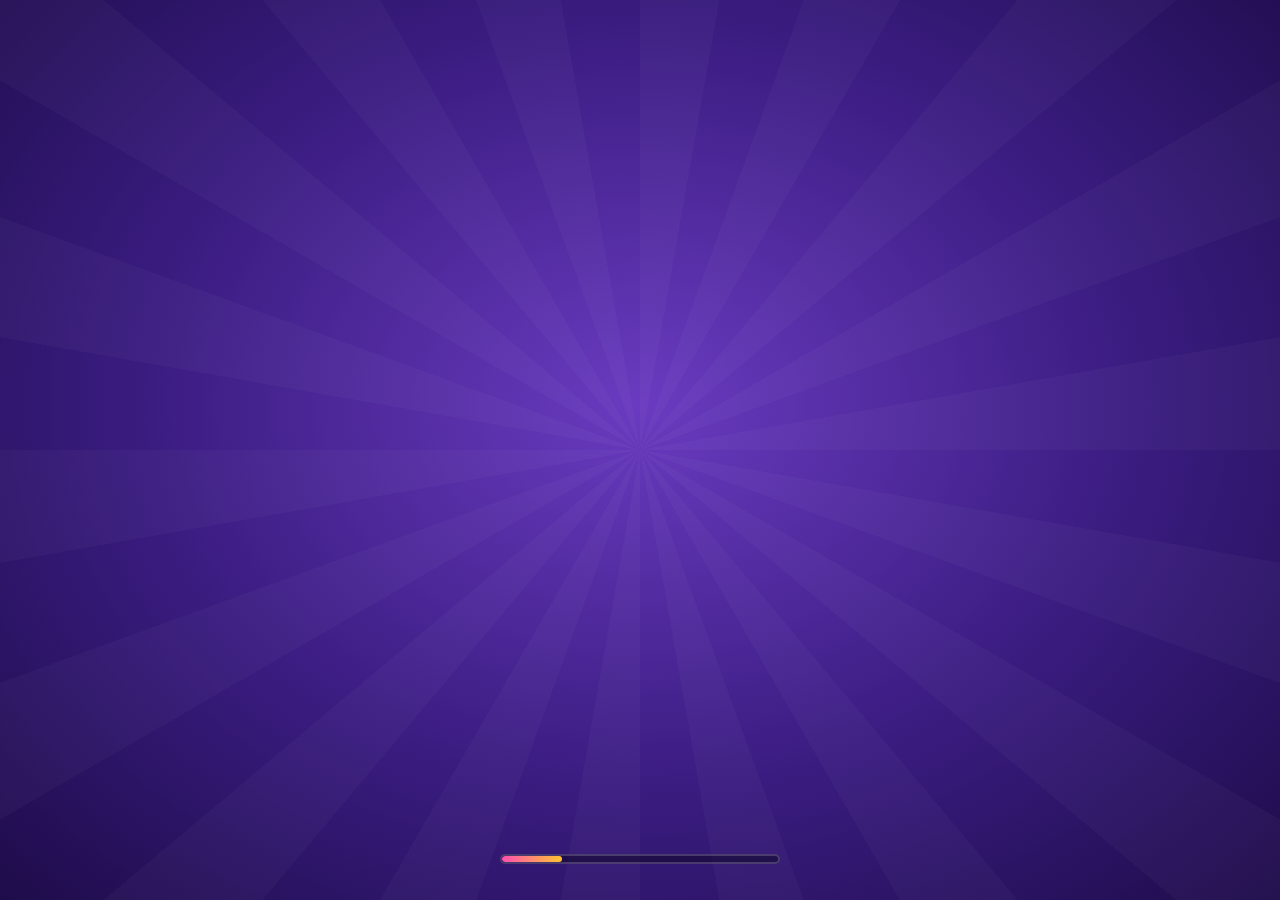
==== commit dd07c123: "Adiciona email visual e melhora execução em segundo plano" ====
--- a/public/index.html
+++ b/public/index.html
@@ -1871,7 +1871,9 @@
     const p=next.play();if(p&&p.catch)p.catch(()=>{curKind=''});fade(next,Math.min(1,tvol()),900)}
   function music(on,bpm){wantMusic=on;wantKind=bpm&&bpm>120?'battle':'menu';if(!on){if(cur)fade(cur,0,400,()=>cur&&cur.pause());curKind='';return}startTrack(wantKind)}
   let wantKind='menu';
-  document.addEventListener('visibilitychange',()=>{if(!cur)return;if(document.hidden)cur.pause();else if(wantMusic){const p=cur.play();if(p&&p.catch)p.catch(()=>{})}});
+  // aba escondida / janela minimizada: música pausa e o motor de áudio dorme (não gasta processador em segundo plano)
+  document.addEventListener('visibilitychange',()=>{if(document.hidden){try{if(ac&&ac.state==='running')ac.suspend()}catch(e){}if(cur)cur.pause();return}
+    try{if(ac&&ac.state==='suspended')ac.resume()}catch(e){}if(cur&&wantMusic){const p=cur.play();if(p&&p.catch)p.catch(()=>{})}});
   let unlocked=false,silentEl=null;
   function unlock(){init();if(!ac)return;try{if(ac.state!=='running')ac.resume()}catch(e){}
     if(!unlocked){unlocked=true;try{const b=ac.createBuffer(1,1,22050),s=ac.createBufferSource();s.buffer=b;s.connect(ac.destination);s.start(0)}catch(e){}
@@ -4395,10 +4397,25 @@
   p.rx=pred.x;p.ry=pred.y;return true}
 
 // ---------- Laço ----------
+// Segundo plano (trocou de aba / minimizou): o navegador para de chamar o desenho. Então:
+//  - contra bots: a partida PAUSA sozinha (e o relógio da partida não corre enquanto você está fora);
+//  - online, se você é o anfitrião: a partida continua para os amigos num relógio leve à parte (só a simulação, sem desenhar nada);
+//  - nada de "recuperar o atraso" ao voltar: o jogo retoma do ponto em que estava, sem engasgar.
+let bgWk=null,bgWkUrl='',bgLast=0;
+function bgTick(){if(!document.hidden||!host||!started||solo||demo)return;const t=time(),dt=Math.min(.1,(t-(bgLast||t))/1000);bgLast=t;if(dt>0){step(dt,t);sync()}}
+document.addEventListener('visibilitychange',()=>{
+  if(document.hidden){for(const k of KEYLIST)keys[k]=false;
+    if(started&&solo&&!over&&view==='game'&&$('pause').classList.contains('hidden'))openPause();
+    if(host&&started&&!solo&&!bgWk){try{bgLast=time();bgWkUrl=URL.createObjectURL(new Blob(['setInterval(()=>postMessage(0),33)'],{type:'text/javascript'}));bgWk=new Worker(bgWkUrl);bgWk.onmessage=bgTick}catch(e){bgWk=null;if(bgWkUrl)URL.revokeObjectURL(bgWkUrl);bgWkUrl=''}}
+    return}
+  if(bgWk){bgWk.terminate();bgWk=null}if(bgWkUrl){URL.revokeObjectURL(bgWkUrl);bgWkUrl=''}
+  lastFrame=0;resize()});
 let lastFrame=0,hudAt=0,mmAt=0,slowT=0,wasMenuBg=null,menuClr=false;
 function frame(t){requestAnimationFrame(frame);
+  if(document.hidden)return;
   const mb=menuBg();if(mb!==wasMenuBg){wasMenuBg=mb;resize()}
-  const minDt=1000/(mb&&!Map3D.menuOk?Math.min(30,S.fps):mb?S.fps:Math.min(S.fps,Map3D.fpsCap))-1.5;if(t-lastFrame<minDt)return;let dt=Math.min(.05,(t-lastFrame)/1000);
+  const blurCap=document.hasFocus()?999:30; // janela visível mas em outro app: 30 fps bastam e deixam o computador livre
+  const minDt=1000/Math.min(blurCap,mb&&!Map3D.menuOk?Math.min(30,S.fps):mb?S.fps:Math.min(S.fps,Map3D.fpsCap))-1.5;if(t-lastFrame<minDt)return;let dt=Math.min(.05,(t-lastFrame)/1000);
   if(S.dynres&&!isTouch&&!mb&&view==='game'&&dt>.026){slowT+=dt;if(slowT>2&&resScale>.55){resScale*=.85;resize();slowT=0}}else slowT=Math.max(0,slowT-dt*.5);
   lastFrame=t;
   const active=demo||started;if(active)menuClr=false;
@@ -4968,10 +4985,11 @@
   requestAnimationFrame(()=>requestAnimationFrame(()=>{d.style.left=(r.left+r.width*clamp((players[self]?.energy||0)/67,.05,.95))+'px';d.style.top=(r.top+r.height/2-9)+'px';d.style.transform='scale(.6) rotate(180deg)'}));setTimeout(()=>{d.remove();const b=$('bar67');b.classList.remove('pop');void b.offsetWidth;b.classList.add('pop')},560)}
 
 // ---------- Pause / placar ----------
-function openPause(){showCursor();if(view!=='game'||over)return;$('pause').classList.remove('hidden');if(solo)paused=true;$('pauseNote').textContent=solo?'Os bots estão congelados esperando você.':'A partida continua sem você!'+(srvMode()&&rtt?` (ping ${Math.round(rtt)} ms)`:'');
+let pauseAt=0;
+function openPause(){showCursor();if(view!=='game'||over)return;$('pause').classList.remove('hidden');if(solo){if(!paused)pauseAt=time();paused=true}$('pauseNote').textContent=solo?'Os bots estão congelados esperando você.':'A partida continua sem você!'+(srvMode()&&rtt?` (ping ${Math.round(rtt)} ms)`:'');
   $('btnRestart').classList.toggle('hidden',!solo);$('pauseTip').textContent='Dica: '+pick(['o dash atravessa a confusão: use para fugir de granadas.','kits médicos recuperam metade da vida.','caixas com "?" trocam sua arma atual.','aperte Q (ou o botão de troca) para alternar entre as duas armas.','a Pausa Dramática congela até os tiros dentro dela.','paredes da Pá de Pedreiro bloqueiam tiros por 16 segundos.']);
   for(const k of KEYLIST)keys[k]=false;pushInputs(true);Sound.play('click')}
-function closePause(){$('pause').classList.add('hidden');paused=false;lastFrame=performance.now();Sound.play('click')}
+function closePause(){$('pause').classList.add('hidden');if(solo&&paused&&pauseAt&&started&&!over)matchEnd+=time()-pauseAt; /* contra bots, o tempo pausado não conta */pauseAt=0;paused=false;lastFrame=performance.now();Sound.play('click')}
 $('btnPause').onclick=openPause;$('btnResume').onclick=closePause;$('btnPauseSettings').onclick=openSettings;
 $('btnRestart').onclick=()=>{closePause();startBots()};
 $('btnQuitMatch').onclick=async()=>{if(await confirmBox('Sair da partida?',solo?'Seu progresso nesta partida será perdido.':host?'Você é o anfitrião: a partida acaba para todos.':isOwner()?'A partida continua: outro jogador vira o dono da sala.':'Você vai sair da sala.','SAIR','FICAR'))goHome()};
@@ -5267,6 +5285,7 @@
   if(c==='weak_password'||m.includes('password should'))return'Senha fraca: use pelo menos 6 caracteres.';
   if(c==='over_email_send_rate_limit'||m.includes('rate limit'))return'Muitas tentativas seguidas. Espere alguns minutos e tente de novo.';
   if(m.includes('invalid')&&m.includes('email'))return'Esse email não parece válido.';
+  if(m.includes('sending confirmation')||m.includes('sending')&&m.includes('email'))return'Não conseguimos enviar o email de confirmação agora. Tente de novo daqui a pouco.';
   if(m.includes('failed to fetch')||m.includes('network'))return'Sem conexão com o servidor de contas. Verifique a internet.';
   return'Não deu certo: '+(e&&e.message||e)}
 
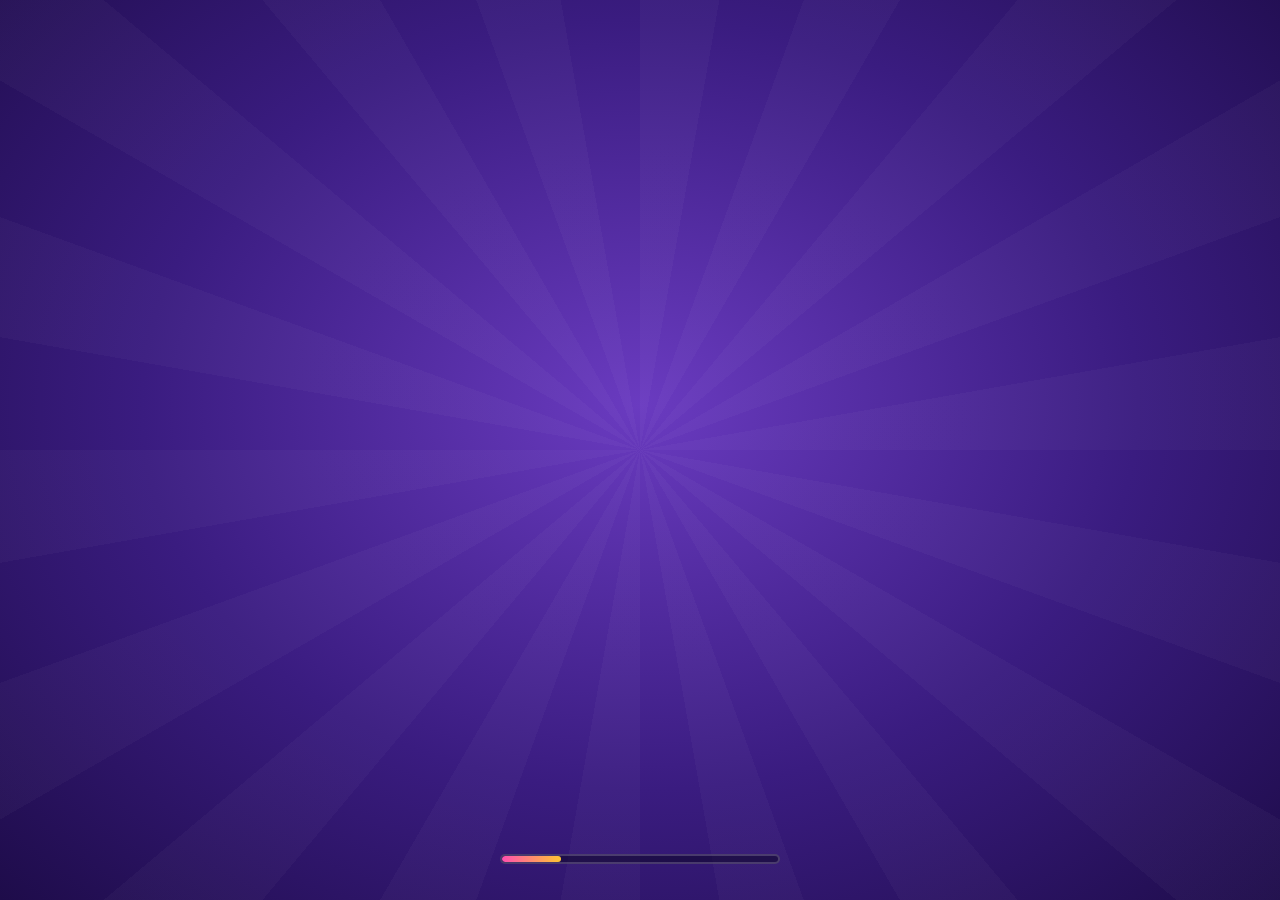
==== commit 3691dba5: "Adiciona temporada e partida rápida" ====
--- a/public/index.html
+++ b/public/index.html
@@ -1347,6 +1347,115 @@
 .g-art small{font:800 10px var(--font-ui);letter-spacing:2px;color:#FF8FC8}.g-art b{font:400 16px var(--font-display);color:#E9DCFF;text-shadow:0 2px 0 #0008}
 body.gated #toasts{z-index:9600}
 @media (max-height:520px){.g-card{padding:12px 14px;gap:6px}.g-logo{font-size:34px}.g-sub{margin:0}.g-art{display:none}.g-card .m-accnote{display:none}.g-card .m-accform{gap:6px}.g-card .m-accform .field{height:40px}}
+
+/* ---------- topo do menu: cartão do nome na mesma altura da foto ---------- */
+.m-name{height:74px;box-sizing:border-box;justify-content:center}
+/* ---------- cartão da temporada (tela inicial) ---------- */
+button.m-season{display:block;border-left:0;border-right:0;color:var(--cream);text-align:left;cursor:pointer;font:inherit;transition:filter .15s}
+button.m-season:hover{filter:brightness(1.12)}
+.m-season .m-seahead{font-size:14px}
+.m-seabar .m-bar{width:min(240px,32vw)}
+.m-seabar .m-bar span{white-space:nowrap;overflow:hidden;text-overflow:ellipsis;padding:0 6px}
+.m-season .m-lotus{color:#FFC531;width:26px;height:26px;animation:sglow 1.3s ease-in-out infinite alternate}
+/* ---------- Personalizado: botão "jogar com amigos" no canto ---------- */
+.m-phead h3{flex:1}
+.m-friends{display:flex;align-items:center;gap:7px;height:42px;padding:0 14px;border-radius:11px;border:2.5px solid var(--mdark);background:linear-gradient(#7FE7FF,#2FB6E8);color:#0B1A3A;font:400 15px var(--font-display);letter-spacing:.3px;cursor:pointer;box-shadow:0 3px 0 var(--mdark);white-space:nowrap}
+.m-friends .i{width:20px;height:20px}.m-friends:hover{filter:brightness(1.06)}.m-friends:active{transform:translateY(2px);box-shadow:0 1px 0 var(--mdark)}
+/* ---------- JOGAR!: procurando / encontrada ---------- */
+.ml-cancel{margin-top:12px;height:38px;padding:0 20px;border-radius:10px;border:2.5px solid #ffffff55;background:#170A38c0;color:var(--cream);font:400 15px var(--font-display);letter-spacing:.5px;cursor:pointer}
+#mload:not(.searching) .ml-cancel{display:none}
+#mload.searching .ml-top b{animation:mlPulse 1.1s ease-in-out infinite}
+#mload.searching .ml-top b::after{content:'';display:inline-block;width:1.2em;text-align:left;animation:dots 1.2s steps(4) infinite}
+#mload.searching .ml-capy svg{animation:mlSpin 1.6s linear infinite}
+@keyframes mlPulse{50%{opacity:.6}}@keyframes mlSpin{to{transform:rotate(360deg)}}
+#mload.found .ml-top small{color:#6CF06A}
+#mload.found .ml-top b{animation:mlFound .5s cubic-bezier(.3,1.7,.5,1)}
+@keyframes mlFound{from{transform:scale(.6);opacity:0}}
+/* ---------- tela da temporada ---------- */
+.m-seapanel{gap:12px}
+.ts-top{display:flex;align-items:center;gap:14px;padding:12px 14px;border-radius:14px;background:linear-gradient(90deg,#5A34B0,#2B1570);border:2px solid #ffffff22}
+.ts-hex{flex:none;width:64px;height:64px;display:flex;flex-direction:column;align-items:center;justify-content:center;background:#FFC531;color:var(--mdark);clip-path:polygon(25% 0,75% 0,100% 50%,75% 100%,25% 100%,0 50%)}
+.ts-hex small{font:800 9px var(--font-ui);letter-spacing:1px}.ts-hex b{font:400 28px/1 var(--font-display)}
+.ts-hex.pop{animation:hexPop .6s cubic-bezier(.3,1.8,.5,1)}@keyframes hexPop{40%{transform:scale(1.35) rotate(-6deg)}}
+.ts-info{flex:1;min-width:0}.ts-info small{font:800 11px var(--font-ui);letter-spacing:1.2px;color:#FFD0EC}
+.ts-info p{margin:6px 0 0;font:700 12px var(--font-ui);opacity:.85}.ts-info p b{color:#FFC531}
+.ts-bar{height:24px;margin-top:5px}.ts-bar span{position:relative;z-index:1;display:block;text-align:center;font:400 13px/20px var(--font-display);-webkit-text-stroke:3px var(--mdark);paint-order:stroke fill}
+.ts-how{display:flex;flex-wrap:wrap;gap:6px}
+.ts-how span{display:flex;align-items:center;gap:5px;padding:4px 10px;border-radius:999px;background:#170A38b0;border:1.5px solid #ffffff18;font:700 11px var(--font-ui)}
+.ts-how .i{width:14px;height:14px;color:#FF8FC8}.ts-how b{color:#FFC531;font:400 13px var(--font-display)}
+.ts-grid{flex:1;min-height:0;overflow:auto;display:grid;grid-template-columns:repeat(5,minmax(0,1fr));gap:8px;padding:2px;align-content:start}
+.ts-rw{position:relative;display:flex;flex-direction:column;align-items:center;gap:4px;padding:18px 6px 8px;border-radius:12px;background:#170A38c0;border:2px solid #ffffff1a;text-align:center}
+.ts-rw em{position:absolute;left:6px;top:5px;font:400 13px var(--font-display);font-style:normal;color:#B9A8E8}
+.ts-rw b{font:400 12px/1.1 var(--font-display);min-height:2.2em;display:flex;align-items:center}
+.ts-rw>span{display:flex;align-items:center;gap:3px;font:800 9px var(--font-ui);letter-spacing:.5px;opacity:.75;text-transform:uppercase}.ts-rw>span .i{width:11px;height:11px}
+.ts-rw.got{border-color:#6CF06A88;background:linear-gradient(#1f4a2fc0,#170A38c0)}.ts-rw.got>span{color:#9CFF96;opacity:1}
+.ts-rw.next{border-color:#FFC531;box-shadow:0 0 0 3px #FFC53144,0 0 18px #FFC53155}.ts-rw.next>span{color:#FFC531;opacity:1}
+.ts-rw.lock .ts-th{filter:grayscale(.7) brightness(.7)}
+.ts-rw.big{background:linear-gradient(#5A34B0,#24104F)}.ts-rw.big em{color:#FFC531}
+.ts-th{width:58px;height:58px;display:grid;place-items:center}
+.rw-sw{display:block;width:50px;height:50px;border-radius:12px;border:2.5px solid #ffffff44;background-size:cover!important;background-position:center!important;box-shadow:0 3px 0 #0006}
+.rw-sw.art{width:58px;height:42px;border-radius:8px}.rw-sw.glow{border-radius:50%;box-shadow:0 0 16px 4px #ffffff40}
+.rw-ic{width:50px;height:50px;display:grid;place-items:center;border-radius:12px;background:#ffffff14;color:#FFC531}.rw-ic .i{width:30px;height:30px}
+.rw-ic.tr{color:#FFC531}.rw-ic.xp{color:#45D4FF}.rw-ic.tt{color:#FF8FC8}
+@media (max-width:900px){.ts-grid{grid-template-columns:repeat(4,minmax(0,1fr))}}
+body.mport .ts-grid{grid-template-columns:repeat(3,minmax(0,1fr))}
+/* ---------- fim de partida: suspense → pódio → temporada ---------- */
+#endSeq{position:fixed;inset:0;z-index:9300;display:flex;align-items:center;justify-content:center;padding:calc(16px + var(--sat)) 16px calc(16px + var(--sab));overflow:hidden}
+.es-bg{position:absolute;inset:0;background:radial-gradient(ellipse at 50% 40%,#4A2390 0%,#1B0D4A 60%,#0C0522 100%)}
+.es-bg::after{content:'';position:absolute;inset:-50%;background:repeating-conic-gradient(from 0deg,#ffffff06 0 8deg,transparent 8deg 16deg);animation:bootSpin 40s linear infinite}
+.es-stage{position:relative;width:min(760px,100%);max-height:100%;display:flex;flex-direction:column;align-items:center}
+.es-sus{position:relative;display:flex;flex-direction:column;align-items:center;gap:14px;text-align:center;cursor:pointer;padding:30px 10px}
+.es-spot{position:absolute;left:50%;top:50%;width:520px;height:520px;margin:-260px 0 0 -260px;border-radius:50%;background:radial-gradient(circle,#FFE9A055 0%,transparent 65%);animation:esSpot 2.2s ease-in-out infinite alternate;pointer-events:none}
+@keyframes esSpot{from{transform:translateX(-90px) scale(.9)}to{transform:translateX(90px) scale(1.05)}}
+.es-title{position:relative;font:400 clamp(44px,8vw,78px)/1 var(--font-display);color:#FFC531;-webkit-text-stroke:9px #2A1366;paint-order:stroke fill;text-shadow:0 7px 0 #2A1366;animation:esSlam .55s cubic-bezier(.3,1.6,.5,1) both}
+@keyframes esSlam{from{transform:scale(2.4) rotate(-8deg);opacity:0}}
+.es-q{position:relative;font:400 22px var(--font-display);color:#E9DCFF;animation:esFade .5s .5s both}@keyframes esFade{from{opacity:0;transform:translateY(10px)}}
+.es-roll{position:relative;min-width:min(520px,86vw);padding:16px 26px;border-radius:20px;background:#170A38e8;border:3px solid #ffffff33;box-shadow:0 8px 0 #0C0522,inset 0 0 40px #5A34B055;animation:esFade .5s .7s both}
+.es-roll b{display:block;font:400 clamp(30px,6vw,52px)/1.1 var(--font-display);color:#FFF4E0;-webkit-text-stroke:6px #2A1366;paint-order:stroke fill;white-space:nowrap;overflow:hidden;text-overflow:ellipsis}
+.es-roll.win{border-color:#FFC531;background:linear-gradient(#FFE15A,#F2B21C);animation:esWin .7s cubic-bezier(.3,1.8,.5,1)}.es-roll.win b{color:#FFF4E0}
+@keyframes esWin{30%{transform:scale(1.18)}}
+.es-drum{position:relative;display:flex;gap:8px}.es-drum i{width:14px;height:14px;border-radius:50%;background:#FF8FC8;animation:esDrum .32s ease-in-out infinite alternate}
+.es-drum i:nth-child(2){animation-delay:.1s;background:#FFC531}.es-drum i:nth-child(3){animation-delay:.2s;background:#45D4FF}
+@keyframes esDrum{to{transform:translateY(-12px)}}
+.es-sus.revealed .es-drum{opacity:0}
+.es-tap{position:relative;height:46px;padding:0 24px;border-radius:12px;border:3px solid var(--mdark);background:#FFF4E0;color:#3A1A6A;font:400 18px var(--font-display);letter-spacing:.5px;cursor:pointer;box-shadow:0 4px 0 var(--mdark);animation:esFade .5s 1s both}
+.es-tap.gone{visibility:hidden}
+.es-pod,.es-sea{width:100%;display:flex;flex-direction:column;align-items:center;gap:14px;animation:esFade .45s both}
+.es-pod h2{margin:0;font:400 clamp(30px,5vw,44px)/1 var(--font-display);color:#FFF4E0;-webkit-text-stroke:7px #2A1366;paint-order:stroke fill;text-shadow:0 5px 0 #2A1366}
+.es-podium{display:flex;align-items:flex-end;justify-content:center;gap:clamp(6px,2vw,18px);width:100%}
+.es-slot{flex:1;max-width:210px;display:flex;flex-direction:column;align-items:center;animation:esRise .7s cubic-bezier(.3,1.5,.5,1) both}
+.es-slot.s1{animation-delay:.35s}.es-slot.s2{animation-delay:.15s}.es-slot.s3{animation-delay:0s}
+@keyframes esRise{from{transform:translateY(60px);opacity:0}}
+.es-slot canvas{width:min(150px,26vw);height:auto;aspect-ratio:240/264;filter:drop-shadow(0 6px 0 #0007)}
+.es-slot.s1 canvas{width:min(180px,30vw)}
+.es-nm{display:flex;align-items:center;gap:5px;font:400 clamp(14px,2.2vw,19px) var(--font-display);margin:4px 0 6px;max-width:100%;white-space:nowrap;overflow:hidden;text-overflow:ellipsis}
+.es-nm .i{width:20px;height:20px;color:#FFC531}.es-nm small{font:800 11px var(--font-ui);opacity:.7}
+.es-blk{width:100%;display:flex;flex-direction:column;align-items:center;justify-content:center;border-radius:14px 14px 4px 4px;border:3px solid var(--mdark);box-shadow:inset 0 -6px 0 #0002}
+.es-blk b{font:400 34px/1 var(--font-display);color:var(--mdark)}.es-blk small{font:800 11px var(--font-ui);color:var(--mdark);opacity:.75}
+.s1 .es-blk{height:110px;background:linear-gradient(#FFE15A,#F2B21C)}.s2 .es-blk{height:80px;background:linear-gradient(#F2F4FF,#BFC5DF)}.s3 .es-blk{height:62px;background:linear-gradient(#F6B27A,#D9843F)}
+.es-you{display:flex;flex-wrap:wrap;justify-content:center;gap:8px}
+.es-you span{display:flex;align-items:center;gap:5px;padding:7px 13px;border-radius:999px;background:#170A38d0;border:2px solid #ffffff22;font:700 13px var(--font-ui)}
+.es-you b{font:400 18px var(--font-display);color:#FFC531}.es-you .i{width:16px;height:16px;color:#FF8FC8}
+.es-btn{min-width:220px}
+.es-sea{max-width:560px;padding:18px;border-radius:22px;background:linear-gradient(#3A1C80f2,#24104Ff2);border:3px solid #ffffff2a;box-shadow:0 10px 0 #0C0522}
+.es-seahead{width:100%}.es-seahead>small{display:block;text-align:center;font:800 12px var(--font-ui);letter-spacing:1.5px;color:#FFD0EC;margin-bottom:10px}
+.es-lvrow{display:flex;align-items:center;gap:14px}.es-barw{flex:1;min-width:0}
+.es-bar{height:30px}.es-bar i{transition:none}.es-bar span{position:relative;z-index:1;display:block;text-align:center;font:400 15px/26px var(--font-display);-webkit-text-stroke:3px var(--mdark);paint-order:stroke fill}
+.es-gain{margin-top:6px;text-align:right;font:400 18px var(--font-display);color:#6CF06A}
+.es-lines{list-style:none;margin:0;padding:0;width:100%;display:flex;flex-direction:column;gap:6px;max-height:34vh;overflow:auto}
+.es-lines li{display:flex;justify-content:space-between;align-items:center;padding:8px 12px;border-radius:10px;background:#170A38b0;border:1.5px solid #ffffff18;font:700 14px var(--font-ui);animation:esLine .35s cubic-bezier(.3,1.5,.5,1) both}
+.es-lines li b{font:400 18px var(--font-display);color:#FFC531}@keyframes esLine{from{transform:translateX(-30px);opacity:0}}
+.es-unlock{display:flex;flex-wrap:wrap;justify-content:center;gap:10px;width:100%}
+.es-uc{display:flex;flex-direction:column;align-items:center;gap:6px;padding:12px 16px;border-radius:16px;background:linear-gradient(#FFE15A,#F2B21C);border:3px solid var(--mdark);color:var(--mdark);box-shadow:0 5px 0 var(--mdark);animation:esWin .7s cubic-bezier(.3,1.8,.5,1)}
+.es-uc small{font:800 11px var(--font-ui);letter-spacing:1px}.es-uc b{font:400 18px var(--font-display)}
+.es-btns{display:flex;gap:10px;width:100%;justify-content:center}.es-btns>*{flex:1;max-width:260px}
+.es-btns .m-btn2{height:64px}
+body.endseq #hud,body.endseq #touch{display:none!important}
+@media (max-height:520px){.es-slot canvas{width:min(100px,20vw)}.es-slot.s1 canvas{width:min(120px,24vw)}.s1 .es-blk{height:70px}.s2 .es-blk{height:54px}.s3 .es-blk{height:44px}.es-lines{max-height:24vh}.es-sea{padding:12px;gap:8px}}
+.es-btns .m-play.sm b{font-size:24px;white-space:nowrap}
+/* celular em pé: cartão da temporada logo abaixo dos desafios */
+body.mport #home .m-bl{display:flex;top:calc(186px + var(--sat));bottom:auto;transform:scale(var(--ms));transform-origin:top left}
+body.mport #home .m-bl .m-link{display:none}
 </style></head><body class="menu">
 <svg width="0" height="0" style="position:absolute" aria-hidden="true">
  <defs>
@@ -1440,7 +1549,7 @@
 <div id="mtop" class="m-top m-fixed hidden">
   <div class="m-prof">
     <button class="m-ava" id="avaBtn" title="Visual da capivara"><canvas id="avaCv" width="128" height="128"></canvas><svg class="i m-crown"><use href="#i-crown"/></svg><b class="m-avalv" id="avaLv">1</b></button>
-    <div class="m-panel m-name"><b id="homeNick">Capivara</b><div class="m-bar"><i id="xpFill"></i></div><small id="xpTxt">0 / 100 XP</small><button class="m-acctag" id="accTag">Criar conta</button></div>
+    <div class="m-panel m-name"><b id="homeNick">Capivara</b><div class="m-bar"><i id="xpFill"></i></div><small id="xpTxt">0 / 100 XP</small></div>
   </div>
   <div class="m-res">
     <div class="m-pill" title="Troféus"><svg class="i"><use href="#i-trophy"/></svg><span id="totWins">0</span></div>
@@ -1455,16 +1564,15 @@
 <!-- INÍCIO: a capivara 3D no deque (desenhada no WebGL atrás) e os painéis em volta -->
 <section id="home" class="screen mscreen">
   <div class="m-right">
-    <button class="m-panel m-mapcard" id="mapCard" title="Montar partida contra bots"><div class="m-mctxt"><small>CONTRA BOTS</small><b id="mcMode">Mata-mata</b><span id="mcMap">Praça Capy</span></div><canvas id="mcThumb" width="220" height="132"></canvas></button>
     <div class="m-panel m-chal" id="chalBox"><h4>Desafios Diários<span class="m-chalsum" id="chalSum">0/3</span></h4><div id="chalList"></div><div class="m-chalfoot"><svg class="i"><use href="#i-timer"/></svg><span id="chalReset">renova em 0h</span></div></div>
   </div>
   <div class="m-bl">
-    <div class="m-season"><div class="m-seahead">PROGRESSO DA TEMPORADA</div><div class="m-seabar"><b id="seaLv">1</b><div class="m-bar"><i id="seaFill"></i><span id="seaName">Capivara Novata</span></div><svg class="i m-lotus"><use href="#i-lotus"/></svg></div></div>
+    <button class="m-season" id="seaCard" title="Ver os prêmios da temporada"><div class="m-seahead" id="seaHead">TEMPORADA 1</div><div class="m-seabar"><b id="seaLv">1</b><div class="m-bar"><i id="seaFill"></i><span id="seaName">0 XP</span></div><svg class="i m-lotus"><use href="#i-gift"/></svg></div></button>
     <button class="m-link" data-friends>ABRIR GRUPO<b class="frbadge hidden"></b></button>
   </div>
   <div class="m-br">
-    <button class="m-sel" id="btnSelector"><svg class="i"><use href="#i-bot"/></svg><span>CONTRA BOTS</span><em>!</em></button>
-    <button class="m-play" id="btnPlay"><b>JOGAR!</b><small>Online • rápida, por código ou sala própria</small></button>
+    <button class="m-sel" id="btnSelector"><svg class="i"><use href="#i-gear"/></svg><span>PERSONALIZADO</span></button>
+    <button class="m-play" id="btnPlay"><b>JOGAR!</b><small>Partida rápida • 10 capivaras</small></button>
   </div>
   <div class="m-hint">arraste para girar a capivara • clique nela!</div>
   <div class="version">v5.1 • CapiBoom 3D</div>
@@ -1511,6 +1619,19 @@
     <div class="m-bggrid" id="bgGrid"></div>
   </div>
 </section>
+
+<!-- TEMPORADA: os 30 prêmios -->
+<section id="temporada" class="screen mscreen mside hidden">
+  <div class="m-cpanel m-panel m-wide m-seapanel">
+    <div class="m-phead"><button class="m-back" data-back aria-label="Voltar"><svg class="i"><use href="#i-back"/></svg></button><h3><svg class="i"><use href="#i-lotus"/></svg>TEMPORADA</h3></div>
+    <div class="ts-top" id="tsTop"></div>
+    <div class="ts-how" id="tsHow"></div>
+    <div class="ts-grid" id="tsGrid"></div>
+  </div>
+</section>
+
+<!-- FIM DE PARTIDA: suspense, pódio e a barra da temporada -->
+<div id="endSeq" class="hidden"><div class="es-bg"></div><div class="es-stage" id="esStage"></div></div>
 
 <!-- PORTÃO: entrar ou criar conta (aparece depois da abertura; sem conta não dá para jogar) -->
 <div id="gate" class="hidden">
@@ -1560,7 +1681,7 @@
 <!-- MONTAR PARTIDA (bots) — painel dentro do menu -->
 <section id="setup" class="screen mscreen mside hidden">
   <div class="m-cpanel m-panel m-wide">
-    <div class="m-phead"><button class="m-back" data-back aria-label="Voltar"><svg class="i"><use href="#i-back"/></svg></button><h3><svg class="i"><use href="#i-bot"/></svg>CONTRA BOTS</h3></div>
+    <div class="m-phead"><button class="m-back" data-back aria-label="Voltar"><svg class="i"><use href="#i-back"/></svg></button><h3><svg class="i"><use href="#i-gear"/></svg>PERSONALIZADO</h3><button class="m-friends" id="btnFriendsPlay"><svg class="i"><use href="#i-users"/></svg>JOGAR COM AMIGOS</button></div>
     <div class="m-setup"><div class="setupwrap" id="setupPanel"></div></div>
     <div class="m-cact"><span class="m-sub" id="setupSub">Mata-mata • Praça Capy</span><button class="m-play sm" id="btnStartBots"><b>JOGAR!</b></button></div>
   </div>
@@ -3616,7 +3737,7 @@
 function syncActors(list,t,dt){if(!_v){_v=new T.Vector3();_A=new T.Vector3();_N=new T.Vector3();_Y=new T.Vector3();_V=new T.Vector3();_m=new T.Matrix4()}const seen=new Set();_V.set(0,1,K).normalize();
   for(const a of list){let A=actors.get(a.id);const lk=a.bot?'bot':(a.look&&a.look.body);
     if(A&&(A.lookKey!==lk||A.bot!==a.bot)){dropActor(a.id);A=null}if(!A){A=newActor(a);actors.set(a.id,A)}seen.add(a.id);A.hid=0;A.g.visible=true;
-    if(A.xray&&A.xc!==a.xc){A.xray.material=xray(a.xc);if(A.hat[2])A.hat[2].material=A.xray.material;A.xc=a.xc}A.setHat(hatOn(a.look,a.bot));applySty(A,!!a.self);
+    if(A.xray&&A.xc!==a.xc){A.xray.material=xray(a.xc);if(A.hat[2])A.hat[2].material=A.xray.material;A.xc=a.xc}A.setHat(hatOn(a.look,a.bot));applySty(A,!!a.self||!!a.sty,a.self?null:a.sty);if(!a.self&&a.eye)CapyRig.setEyes(A,a.eye);
     if(A.self!==!!a.self){A.self=!!a.self;CapyRig.setEyes(A,a.self?EYE:a.bot?botEye(a.id):null)}else if(A.self)CapyRig.setEyes(A,EYE);
     CapyRig.animate(A,{dt,t:t/1000,x:a.x,y:a.y,aim:a.aim,frozen:a.frozen,recoil:a.recoil,swing:a.swing,hurt:a.hurt,dashing:a.dash,melee:a.melee,low:a.low,kill:a.kill});
     A.g.position.set(a.x,0,a.y+FEET);A.g.updateMatrixWorld(true);
@@ -3758,8 +3879,8 @@
 // visual equipado (só para a SUA capivara): pelagem, roupa e efeito
 let STY={pat:0,patC:'#2A1A12',out:0,outC:'#FF4F9A',fx:''};
 function setStyle(o){STY=Object.assign({pat:0,patC:'#2A1A12',out:0,outC:'#FF4F9A',fx:''},o||{})}
-function applySty(A,on){const u=A.mat&&A.mat.userData.sty;if(!u)return;const s=on?STY:null;u.uPat.value=s?s.pat:0;u.uPatC.value.set(s?s.patC:'#2A1A12');u.uOut.value=s?s.out:0;u.uOutC.value.set(s?s.outC:'#FF4F9A');
-  const m=sharedCapyMats(),ol=on&&STY.fx==='neon'?m.outNeon:m.out;if(A.outline&&A.outline.material!==ol){A.outline.material=ol;if(A.hat[1])A.hat[1].material=ol}}
+function applySty(A,on,so){const u=A.mat&&A.mat.userData.sty;if(!u)return;const s=on?(so||STY):null;u.uPat.value=s?s.pat:0;u.uPatC.value.set(s?s.patC:'#2A1A12');u.uOut.value=s?s.out:0;u.uOutC.value.set(s?s.outC:'#FF4F9A');
+  const m=sharedCapyMats(),ol=on&&(so||STY).fx==='neon'?m.outNeon:m.out;if(A.outline&&A.outline.material!==ol){A.outline.material=ol;if(A.hat[1])A.hat[1].material=ol}}
 const styKey=(o=STY)=>o.pat+'|'+o.out+'|'+o.outC+'|'+o.fx+'|'+eyeKey(o.eye||EYE)+(o.ex||'');
 function menuSpin(dx){if(MN)MN.spin+=dx*.012}
 function menuPoke(){if(MN&&MN.A)CapyRig.poke(MN.A)}
@@ -4361,7 +4482,7 @@
   if(p.dashTime>0&&fancy)addP({x:x+rand(-6,6),y:y+rand(-14,14),h:rand(6,30),vx:-Math.cos(p.aim)*10,type:'dot',col:p.look.trail,size:9,life:.25});
   if(ht<p.burnUntil)FX3D.burning(x,y+8,1/60);
   const hurt=ht-p.hurtAt<140,frozen=ht<p.frozenUntil,g=GUNS[p.gun],me=players[self];
-  acts3.push({id:p.id,x,y,aim:p.aim,bot:p.bot,look:p.look,gun:p.gun,melee:!!(g&&g.melee),swing:tr.swing||0,recoil:t-tr.shotT<90?1:0,hurt:hurt?1-(ht-p.hurtAt)/140:0,
+  acts3.push({id:p.id,x,y,aim:p.aim,bot:p.bot&&!p.fake,sty:p.fake?p.sty:null,eye:p.fake?p.eye:null,look:p.look,gun:p.gun,melee:!!(g&&g.melee),swing:tr.swing||0,recoil:t-tr.shotT<90?1:0,hurt:hurt?1-(ht-p.hurtAt)/140:0,
     frozen,dash:p.dashTime>0,low:p.hp<=(p.maxHp||100)*.3,kill:performance.now()-(tr.killT||-1e9)<1600,shield:ht<p.shieldUntil,self:p.id===self,ring:p.team>=0&&isTeams()?TEAM[p.team].c:null,xc:p.id===self?'#FFC531':(p.team>=0&&isTeams())?TEAM[p.team].c:(me&&sameTeam(me,p)?'#6CF06A':'#FF4F9A')});
   if(!CAP3)return;
   ctx.save();ctx.translate(x,y);ctx.translate(0,Map3D.FEET-Map3D.K*30);ctx.scale(1,1/SQ);
@@ -4413,6 +4534,7 @@
 let lastFrame=0,hudAt=0,mmAt=0,slowT=0,wasMenuBg=null,menuClr=false;
 function frame(t){requestAnimationFrame(frame);
   if(document.hidden)return;
+  if(document.body.classList.contains('endseq'))return; // tela de fim de partida cobrindo tudo: não desenha a arena por trás
   const mb=menuBg();if(mb!==wasMenuBg){wasMenuBg=mb;resize()}
   const blurCap=document.hasFocus()?999:30; // janela visível mas em outro app: 30 fps bastam e deixam o computador livre
   const minDt=1000/Math.min(blurCap,mb&&!Map3D.menuOk?Math.min(30,S.fps):mb?S.fps:Math.min(S.fps,Map3D.fpsCap))-1.5;if(t-lastFrame<minDt)return;let dt=Math.min(.05,(t-lastFrame)/1000);
@@ -4486,19 +4608,19 @@
 let myLook=cleanLook(store.get('look',defaultLook(1)));
 const myNick=()=>safe($('nick').value||store.get('nick','')||pick(NICKS));
 let view='home',hudGun=-1;
-const SCREENS=['home','custom','loja','fundo','play','setup','online','lobby','arsenal','bye','result','conta'];
+const SCREENS=['home','custom','loja','fundo','play','setup','online','lobby','arsenal','bye','result','conta','temporada'];
 // abas do menu (todas são "dentro" da tela inicial: a capivara desliza para o lado e o painel entra pela direita)
-const NAVV=['home','custom','loja','arsenal','fundo'],MENUV=['home','custom','loja','arsenal','fundo','setup','online','conta'];
+const NAVV=['home','custom','loja','arsenal','fundo'],MENUV=['home','custom','loja','arsenal','fundo','setup','online','conta','temporada'];
 function go(v){const prev=view;view=v;if(prev==='loja'&&v!=='loja')clearTry();for(const s of SCREENS)$(s).classList.toggle('hidden',s!==v);
   const inGame=v==='game';$('hud').classList.toggle('hidden',!inGame);$('touch').classList.toggle('hidden',!inGame);document.body.classList.toggle('menu',!inGame);
   const inMenu=MENUV.includes(v);$('mnav').classList.toggle('hidden',!inMenu);$('mtop').classList.toggle('hidden',!inMenu);$('mnav').querySelectorAll('[data-nav]').forEach(b=>b.classList.toggle('on',b.dataset.nav===v));
   document.body.classList.toggle('mclear',inMenu);document.body.classList.toggle('mpanel',inMenu&&v!=='home');
   if(!inGame){$('death').classList.add('hidden');$('pause').classList.add('hidden');$('scoreOv').classList.add('hidden');$('perkOv').classList.add('hidden')}
   if(inMenu)renderTop();
-  if(v==='home')renderHome();if(v==='play')drawPlayArt();if(v==='custom')openCustom();if(v==='fundo')renderBgs();if(v==='loja')renderShop();if(v==='lobby'){lobbyKey='';renderLobby();lobbyAnim()}if(v==='setup'){renderSetup($('setupPanel'),true);setupSub()}if(v==='arsenal')renderArsenal();if(v==='conta'&&typeof accRender==='function')accRender();
+  if(v==='home')renderHome();if(v==='play')drawPlayArt();if(v==='custom')openCustom();if(v==='fundo')renderBgs();if(v==='loja')renderShop();if(v==='lobby'){lobbyKey='';renderLobby();lobbyAnim()}if(v==='setup'){renderSetup($('setupPanel'),true);setupSub()}if(v==='arsenal')renderArsenal();if(v==='conta'&&typeof accRender==='function')accRender();if(v==='temporada')seaRender();
   if(v==='online'){$('nick').value=store.get('nick','');enterOnline();if(OFFLINE)setTimeout(()=>setNet('O online está desligado por enquanto (modo local). Por enquanto, jogue contra os bots!','err'),60)}
   Sound.music(true,inGame?140:100)}
-function goHome(){leaveNet();players={};bullets=[];effects=[];started=false;over=false;paused=false;stopDemo();FX3D.clear();$('result').classList.add('hidden');go('home')}
+function goHome(){quickEnd();leaveNet();players={};bullets=[];effects=[];started=false;over=false;paused=false;stopDemo();FX3D.clear();$('result').classList.add('hidden');go('home')}
 // o que o menu 3D precisa saber (05_render.js > frame)
 let menuDrag=false,arsSel=0;
 const menuView=()=>view==='home'?'home':(view==='setup'||view==='online')?'wide':'side';
@@ -4598,13 +4720,12 @@
   $('homeNick').textContent=store.get('nick','')||'Capivara';$('avaLv').textContent=x.lv;$('xpFill').style.width=(x.cur/x.need*100)+'%';$('xpTxt').textContent=tt>=0?TITLES[tt]:`${x.cur} / ${x.need} XP`;
   {const w=wallet(),el=$('totalGems');el.textContent=shortNum(w);el.parentNode.title=w.toLocaleString('pt-BR')+' laranjas'}$('totWins').textContent=trophies();if(typeof accTagUpd==='function')accTagUpd()}
 function renderHome(){const x=xpInfo(),d=daily();
-  const sl=Math.floor((x.lv-1)/3);$('seaLv').textContent=x.lv;$('seaName').textContent=SEASON[Math.min(SEASON.length-1,sl)];$('seaFill').style.width=(((x.lv-1)%3)+x.cur/x.need)/3*100+'%';
+  try{seaCardRender()}catch(e){} // (09_temporada.js carrega depois)
   const T3=todays();
   $('chalList').innerHTML=T3.map(ch=>{const v=chalVal(ch),done=d.claimed.includes(ch.id),rw=rewardFor(ch);return `<div class="m-ch${done?' done':''}"><span class="m-chic">${I(done?'check':ch.ic)}</span><div class="m-chtx"><b>${escapeHtml(ch.txt)}</b><div class="m-bar"><i style="width:${v/ch.goal*100}%"></i></div></div><span class="m-chv">${v}/${ch.goal}</span><span class="m-chrw" title="${escapeHtml(rewardText(rw))}">${I(rewardIcon(rw))}<small>${rw.t==='item'?'ITEM':rw.n}</small></span></div>`}).join('')+
     `<div class="m-chbox${d.bonus?' done':''}">${I('gift')}<span>${d.bonus?'Baú do dia aberto!':'Complete os 3 e ganhe o Baú do dia'}</span></div>`;
   $('chalSum').textContent=T3.filter(c=>d.claimed.includes(c.id)).length+'/3 ▾';
-  const now=new Date(),mid=new Date(now);mid.setHours(24,0,0,0);const hh=Math.floor((mid-now)/36e5),mm=Math.floor((mid-now)%36e5/6e4);$('chalReset').textContent=`renova em ${hh}h ${mm}min`;
-  const md=modeById(cfg.mode),mp=mapById(cfg.map);$('mcMode').textContent=md.n;$('mcMap').textContent=mp.n+' • '+cfg.bots+' bots';drawMapThumb($('mcThumb'),mp)}
+  const now=new Date(),mid=new Date(now);mid.setHours(24,0,0,0);const hh=Math.floor((mid-now)/36e5),mm=Math.floor((mid-now)%36e5/6e4);$('chalReset').textContent=`renova em ${hh}h ${mm}min`;}
 // fim de partida: troféus e desafios
 function metaMatchEnd(me,place,won){if(!me)return;const n=Object.values(players).length;
   const tr=won?10:place===2?6:place===3?4:place<=Math.ceil(n/2)?2:1;store.set('trophies',trophies()+tr);
@@ -4615,11 +4736,11 @@
 
 // ---------- HOME ----------
 let customFrom='home';
-const playNow=()=>{Sound.play('boing');matchLoad('bots')};
-$('btnPlay').onclick=()=>{Sound.play('click');go('online')};
+const playNow=()=>{quickEnd();Sound.play('boing');matchLoad('bots')};
+$('btnPlay').onclick=()=>quickPlay();
 $('btnSelector').onclick=()=>{Sound.play('click');go('setup')};
-$('mapCard').onclick=()=>{Sound.play('click');go('setup')};
-$('avaBtn').onclick=()=>{Sound.play('boing');go('custom')};
+$('btnFriendsPlay').onclick=()=>{Sound.play('click');go('online')};
+$('avaBtn').onclick=()=>{Sound.play('click');go('conta')};
 $('btnSettings').onclick=()=>{Sound.play('click');openSettings()};
 $('btnQuit').onclick=async()=>{if(await confirmBox('Sair do Capy Boom?','Tem certeza? As capivaras vão sentir sua falta.','SAIR','FICAR')){try{window.close()}catch(e){}setTimeout(()=>go('bye'),150)}};
 $('btnBack67').onclick=()=>go('home');
@@ -4635,7 +4756,7 @@
 addEventListener('keydown',e=>{if(!MENUV.includes(view)||!$('mload').classList.contains('hidden')||bootOn)return;const tag=document.activeElement&&document.activeElement.tagName;if(tag==='INPUT'||tag==='TEXTAREA')return;
   if(!$('settings').classList.contains('hidden')||!$('modal').classList.contains('hidden')||(typeof socIsOpen==='function'&&socIsOpen()))return;const k=(e.key||'').toLowerCase();
   if(k==='q'||k==='e'){const i=Math.max(0,NAVV.indexOf(view)),n=NAVV[(i+(k==='e'?1:NAVV.length-1))%NAVV.length];Sound.play('click');go(n);return}
-  if(k==='enter'){e.preventDefault();if(view==='setup')playNow();else if(view==='home')go('online');else go('home');return}
+  if(k==='enter'){e.preventDefault();if(view==='setup')playNow();else if(view==='home')quickPlay();else go('home');return}
   if(k==='tab'&&view==='home'){e.preventDefault();go('setup');return}
   if(k==='escape'&&view==='home'){openSettings();return}if(k==='escape'){go('home');return}
   if(k==='g'&&document.body.classList.contains('social')){socOpen&&socOpen()}});
@@ -4935,7 +5056,7 @@
 
 // ---------- HUD ----------
 let hudK=-1,hudG=-1,hudG2=-2,dashReady=true,deathShown=false;
-function onMatchStart(){if(!solo&&!mlBusy){showLoad('online');setTimeout(hideLoad,5000)}parts=[];FX3D.clear();perkKey='';offerKey='';$('perkOv').classList.add('hidden');for(const k in track)delete track[k];$('feed').innerHTML='';hudGun=-1;hudG2=-2;deathShown=false;$('result').classList.add('hidden');go('game');const me=players[self];if(me)drawPortrait($('portrait'),me.look,{bg:false,self:true});
+function onMatchStart(){seaReset();if(!solo&&!mlBusy){showLoad('online');setTimeout(hideLoad,5000)}parts=[];FX3D.clear();perkKey='';offerKey='';$('perkOv').classList.add('hidden');for(const k in track)delete track[k];$('feed').innerHTML='';hudGun=-1;hudG2=-2;deathShown=false;$('result').classList.add('hidden');go('game');const me=players[self];if(me)drawPortrait($('portrait'),me.look,{bg:false,self:true});
   $('hudName').textContent=me?me.name:'';$('lvl'+'Num');
   bigBanner(MODE.n.toUpperCase(),MODE.d+(isTeams()&&me&&me.team>=0?` Você é do time ${TEAM[me.team].n}!`:''),isTeams()&&me&&me.team>=0?TEAM[me.team].c:'#FFC531');
   if(isTouch&&innerHeight>innerWidth)toast('Gire o celular para jogar melhor')}
@@ -5021,7 +5142,7 @@
   $('medals').innerHTML=md.slice(0,6).map(([i,t])=>`<div class="medal">${I(i)}${escapeHtml(t)}</div>`).join('');
   $('btnAgain').classList.toggle('hidden',!isOwner());$('btnResLobby').classList.toggle('hidden',!(isOwner()&&!solo));
   $('hud').classList.add('hidden');$('touch').classList.add('hidden');$('result').classList.remove('hidden');view='result';document.body.classList.add('menu');voteKey='';renderVotes();
-  if(won){Sound.play('win');celebrate(160)}else{Sound.play('level');celebrate(50)}}
+  endSeq({list,me,place,won,tw})}
 let voteKey='';
 function renderVotes(force){if(view!=='result')return;const own=isOwner();const vk=JSON.stringify([votes,myVote,cfg.map,host,own]);if(!force&&vk===voteKey)return;voteKey=vk;$('btnAgain').classList.toggle('hidden',!own);$('btnResLobby').classList.toggle('hidden',!(own&&!solo));const count={};for(const v of Object.values(votes))count[v]=(count[v]||0)+1;const sel=myVote||(own?(topVote()||cfg.mode):null);
   $('voteGrid').innerHTML=MODES.map(m=>`<button class="modecard small${m.id===sel?' on':''}" data-vote="${m.id}">${I(m.ic,'mi')}<b>${m.n}</b>${count[m.id]?`<span class="vc">${count[m.id]} ${I('thumb')}</span>`:''}</button>`).join('');
@@ -5137,14 +5258,14 @@
   on.onload=()=>{const ra=(on.naturalWidth/on.naturalHeight)/(innerWidth/innerHeight);on.classList.toggle('fit',ra<.72||ra>1.4);$('mload').querySelector('.ml-img').style.setProperty('--mlbg',`url(${url})`);on.classList.remove('on');void on.offsetWidth;on.classList.add('on');off.classList.remove('on')};const url=`loading/${k}.jpg?v=${ASSETV}`;if(on.getAttribute('src')===url&&on.complete)on.onload();else on.src=url;$('mlArt').textContent=ART[k]}
 function mlTip(){const p=$('mlTip');p.classList.remove('in');void p.offsetWidth;p.textContent=pick(TIPS);p.classList.add('in')}
 function setLoadPct(p){p=clamp(p,0,1);$('mlPct').textContent=Math.round(p*100)+'%';$('mlFillRect').setAttribute('y',String(100-100*p))}
-function showLoad(kind){const md=modeById(cfg.mode),mp=mapById(cfg.map);$('mlKind').textContent=kind==='online'?'ONLINE':'CONTRA BOTS';$('mlTitle').textContent=md.n.toUpperCase();$('mlMap').textContent=mp.n+(kind==='online'?'':' • '+cfg.bots+' bots');
+function showLoad(kind){const md=modeById(cfg.mode),mp=mapById(cfg.map);$('mlKind').textContent=kind==='online'?'ONLINE':kind==='quick'?'PARTIDA ENCONTRADA':'PERSONALIZADO';$('mlTitle').textContent=md.n.toUpperCase();$('mlMap').textContent=mp.n+(kind==='online'?'':kind==='quick'?` • ${MAX_PLAYERS} capivaras`:' • '+cfg.bots+' bots');
   setLoadPct(0);mlNextImg();mlTip();const el=$('mload');el.classList.remove('hidden','out');document.body.classList.add('bootact');clearInterval(mlTimer);clearInterval(mlTipT);mlTimer=setInterval(mlNextImg,1800);mlTipT=setInterval(mlTip,3200);
   if(kind==='online'){const t0=performance.now();const f=()=>{const k=(performance.now()-t0)/5000;setLoadPct(k);if(k<1&&!el.classList.contains('hidden'))requestAnimationFrame(f)};f()}}
 function hideLoad(){const el=$('mload');if(el.classList.contains('hidden'))return;setLoadPct(1);el.classList.add('out');clearInterval(mlTimer);clearInterval(mlTipT);setTimeout(()=>{el.classList.add('hidden');el.classList.remove('out');if(!bootOn)document.body.classList.remove('bootact')},450)}
 // partida contra bots: pelo menos 5 s de carregamento; o mapa 3D é montado e os shaders compilados por trás
 function matchLoad(kind){if(mlBusy)return;mlBusy=true;showLoad(kind);const t0=performance.now(),M0=mapById(cfg.map);let started0=false;
   const step=()=>{const el=performance.now()-t0;let ready=false;try{const pw=Map3D.prewarm(12);if(pw)iconPrewarm();ready=Map3D.preload(M0)&&pw}catch(e){}setLoadPct(Math.min(el/5000,ready?1:.95));
-    if(!started0&&((el>=5000&&ready)||el>25000)){started0=true;stopDemo();startBots();setTimeout(()=>{hideLoad();mlBusy=false},500);return}
+    if(!started0&&((el>=5000&&ready)||el>25000)){started0=true;stopDemo();startBots();if(kind==='quick')disguiseBots();setTimeout(()=>{hideLoad();mlBusy=false},500);return}
     requestAnimationFrame(step)};requestAnimationFrame(step)}
 // abertura: tela roxa, logo do estúdio com animação cômica e o jogo carregando por trás
 let bootOn=true;
@@ -5160,7 +5281,7 @@
 
 // abate seu: uma etiqueta pequena no alto do centro (no lugar do aviso grande)
 let kpStreak=0,kpT=0;
-function killPop(name){const el=$('killPop');const now=performance.now();kpStreak=now-kpT<4000?kpStreak+1:1;kpT=now;
+function killPop(name){const el=$('killPop');const now=performance.now();kpStreak=now-kpT<4000?kpStreak+1:1;kpT=now;seaMulti(kpStreak);
   el.innerHTML=`<span class="kp">${I('skull')}<b>${escapeHtml(name)}</b>${kpStreak>1?`<em>x${kpStreak}</em>`:''}</span>`;const k=el.firstChild;k.classList.add('in');clearTimeout(el._t);el._t=setTimeout(()=>{k.classList.add('out')},1800)}
 
 // ===== CapyAmigos: amigos por código, quem está online, mensagens =====
@@ -5262,7 +5383,7 @@
 // Sem conta, tudo continua só no navegador (como antes). Com conta, cada mudança é salva na nuvem alguns segundos depois,
 // e ao entrar em outro aparelho o progresso vem junto. Na primeira vez, o progresso que já estava no navegador vai para a conta.
 const SB_URL='https://cswuqdlxlguivvhzugyq.supabase.co',SB_KEY='sb_publishable_RVa9J--f2jg_XqPhVU5_sQ_Xs1a_hV3';
-const SYNC_KEYS=['nick','look','owned','equip','eyes','menubg','trophies','bonusXp','stats','daily','totalGems','spent','bonusOr'];
+const SYNC_KEYS=['nick','look','owned','equip','eyes','menubg','trophies','bonusXp','stats','daily','totalGems','spent','bonusOr','season'];
 const ACC={ses:store.get('acc',null),prof:null,tab:'novo',msg:null,busy:false,dirty:false,saveT:0,lastSave:0,syncErr:false,pending:null};
 const rawSet=store.set.bind(store);
 store.set=(k,v)=>{rawSet(k,v);if(ACC.prof&&SYNC_KEYS.includes(k))accDirty()};
@@ -5402,10 +5523,139 @@
 addEventListener('keydown',e=>{if(!document.body.classList.contains('gated'))return;const tag=document.activeElement&&document.activeElement.tagName;if(tag==='INPUT')return;e.stopImmediatePropagation()},true);
 if(!ACC.ses)gateShow();
 $('btnAcc').onclick=()=>{Sound.play('click');go('conta')};
-$('accTag').onclick=e=>{e.stopPropagation();Sound.play('click');go('conta')};
+if($('accTag'))$('accTag').onclick=e=>{e.stopPropagation();Sound.play('click');go('conta')};
 accTagUpd();
 // ao abrir o jogo com conta: busca o progresso salvo (se falhar, joga com o que está no navegador e tenta salvar depois)
 if(ACC.ses)accPull().then(()=>{if(ACC.recovery&&ACC.prof)go('conta');else if(ACC.welcome&&ACC.prof){toast('Email confirmado! Bem-vindo, '+ACC.prof.username+'!','good');go('conta')}}).catch(e=>console.warn('conta:',e));
 
+// ===== Temporada (30 dias, 30 prêmios), JOGAR! (partida rápida), adversários "de verdade" e o fim de partida animado =====
+
+// ---------- bots do Médio um pouquinho mais fáceis (mira menos certeira, reagem e atiram um tiquinho menos) ----------
+Object.assign(BOTCFG.normal,{jit:.3,range:340,dash:.006,react:.3,fire:.85,spd:.95,dmg:.88});
+
+// ---------- 100 adversários com cara de jogador: apelido, pelo, chapéu, roupa, pelagem e olhos próprios ----------
+const BOT_NICKS=['Pedrinho_BR','LuaGamer','Kaique07','Thaly.exe','Rafinha_Z','GabiCapy','MatheusFPS','JuuBear','DaviPro','Lele_22',
+  'NandoXD','Bia_Lagoa','CaioTurbo','Duda.mp4','Enzo_Kill','Maju_Ofc','Gui_Sniper','Leticia9','VitinhoGG','Ana_Clara',
+  'Joaozinho','Mel_Fofa','Arthur_Rei','Yasmin.ttv','Brunao_99','Lari_Play','Kauã_Zika','Clarinha','Heitor_BR','Sofia_Uwu',
+  'TheoMaster','Isa_Gamer','Lucca_FF','Nicole.zip','Breno_Top','Valen_tina','Murilo_7','Helo_Capy','PH_Monstro','Alice_Rush',
+  'Samuca','Manu_Star','Igor_Ninja','Rebeca_GG','Otavio.dev','Lívia_BR','Danzinho','Cecília_08','Rodrigo_TV','Aninha_Pro',
+  'Fefe_Cap','Joao_Vitor','Lorena_X','Kevin_Bala','Bela_Moon','Tiago_Lag','Marina_Uau','Caique_Z','Pietra_7','GuhRibeiro',
+  'Nath_Fps','Vini_Raio','Laura_Lol','Cadu_Sz','Bruna.exe','Ruan_Speed','Mari_Capy','Dudu_Boom','Giovana_9','Lipe_Ofc',
+  'Tati_Gamer','Erick_Mito','Julia_Rush','Zeca_Pagod','Lara_Zen','Andre_Tank','Helena_GG','Fabinho','Sarah_Star','Breninho',
+  'Ju_Lagoa','Wesley_FF','Bianca_Uwu','Leo_Caos','Paulinha','Hugo_Mira','Carol_Top','Tom_Capy','Dani_Rose','Junin_Zika',
+  'Malu_Play','Edu_Ninja','Priscila_7','Gustavo.tv','Nina_Boom','Raul_Sniper','Vivi_Capy','Fred_Lag','Lia_Moon','Capi_Lendas'];
+function botProfile(i){const R=mulberry(9173+i*7919),pk=a=>a[Math.floor(R()*a.length)];
+  const furs=[...FURS.map(f=>f[0]),...RFURS.map(f=>f[0]),...SHOP.find(s=>s[0]==='cores')[3].map(c=>c[1])];
+  const L=defaultLook(Math.floor(R()*PRESETS.length));L.body=pk(furs);L.hat=R()<.62?'cartola':'none';
+  const roupas=SHOP.find(s=>s[0]==='roupas')[3],pat=R()<.45?0:1+Math.floor(R()*6),out=R()<.35?0:1+Math.floor(R()*6);
+  return{name:BOT_NICKS[i%BOT_NICKS.length],look:cleanLook(L),sty:{pat,patC:'#2A1A12',out,outC:out?roupas[out-1][1]:'#FF4F9A',fx:R()<.08?'neon':''},eye:{t:Math.floor(R()*6),b:Math.floor(R()*5),c:pk(Map3D.EYECOLS)}}}
+function disguiseBots(){const pool=[...Array(BOT_NICKS.length).keys()].sort(()=>Math.random()-.5);let j=0;
+  for(const p of Object.values(players))if(p.bot){const pr=botProfile(pool[j++]);p.name=pr.name;p.look=pr.look;p.sty=pr.sty;p.eye=pr.eye;p.fake=1}}
+
+// ---------- JOGAR! = partida rápida: procura, encontra e entra com 10 capivaras (você + 9) ----------
+let QUICK=null,qT=0,qClock=0;
+function quickEnd(){if(QUICK){Object.assign(cfg,QUICK.prev);QUICK=null}}
+function quickPlay(){if(mlBusy||qT)return;Sound.play('boing');if(!QUICK)QUICK={prev:JSON.parse(JSON.stringify(cfg))};
+  Object.assign(cfg,{mode:pick(MODES).id,map:pick(MAPS).id,bots:MAX_PLAYERS-1,diff:'normal',time:180});
+  showLoad('quick');const el=$('mload');el.classList.add('searching');el.classList.remove('found');
+  $('mlKind').textContent='PARTIDA RÁPIDA';$('mlTitle').textContent='PROCURANDO PARTIDA';const t0=performance.now();
+  let cb=$('mlCancel');if(!cb){cb=document.createElement('button');cb.id='mlCancel';cb.className='ml-cancel';cb.textContent='CANCELAR';el.querySelector('.ml-top').appendChild(cb)}
+  cb.onclick=()=>{clearTimeout(qT);clearInterval(qClock);qT=0;el.classList.remove('searching','found');hideLoad();quickEnd();Sound.play('click')};
+  const tick=()=>{const s=Math.floor((performance.now()-t0)/1000);$('mlMap').textContent=`${Math.floor(s/60)}:${String(s%60).padStart(2,'0')} • procurando capivaras na sua região`};tick();clearInterval(qClock);qClock=setInterval(tick,500);
+  qT=setTimeout(()=>{clearInterval(qClock);qT=0;const md=modeById(cfg.mode),mp=mapById(cfg.map);el.classList.remove('searching');el.classList.add('found');Sound.play('yes');
+    $('mlKind').textContent='PARTIDA ENCONTRADA!';$('mlTitle').textContent=md.n.toUpperCase();$('mlMap').textContent=`${mp.n} • ${MAX_PLAYERS} capivaras`;
+    setTimeout(()=>{el.classList.remove('found');matchLoad('quick')},1300)},2400+Math.random()*2600)}
+
+// ---------- TEMPORADA: 30 dias a partir de 05/11/2026, 30 níveis, um prêmio por nível ----------
+const SEA_START=Date.parse('2026-11-05T00:00:00-03:00'),SEA_LEN=30*864e5;
+const seaId=()=>Math.max(1,Math.floor((Date.now()-SEA_START)/SEA_LEN)+1),seaEnd=()=>SEA_START+seaId()*SEA_LEN;
+const SEA_NAMES=['Capivaras do Caos','Verão na Lagoa','Noite Neon','Festa das Laranjas'];
+const seaName=()=>SEA_NAMES[(seaId()-1)%SEA_NAMES.length];
+const SEA_REW=[{t:'or',n:150},{t:'item',id:'rc:0'},{t:'tr',n:5},{t:'item',id:'roupas:0'},{t:'or',n:250},{t:'item',id:'tt:0'},{t:'item',id:'estilos:2'},{t:'item',id:'rw:0'},{t:'tr',n:10},{t:'item',id:'quadros:3'},
+  {t:'or',n:300},{t:'item',id:'rc:5'},{t:'item',id:'pelos:1'},{t:'xp',n:300},{t:'item',id:'roupas:1'},{t:'tr',n:15},{t:'item',id:'rw:3'},{t:'item',id:'estilos:4'},{t:'or',n:500},{t:'item',id:'pelos:5'},
+  {t:'item',id:'rc:10'},{t:'item',id:'tt:8'},{t:'item',id:'fundos:2'},{t:'tr',n:20},{t:'item',id:'roupas:4'},{t:'or',n:800},{t:'item',id:'estilos:1'},{t:'tr',n:30},{t:'item',id:'quadros:0'},{t:'item',id:'estilos:3'}];
+const SEA_BIG=[10,20,30];
+const seaNeed=l=>100+8*(l-1); // XP para completar o nível l
+function seaState(){let s=store.get('season',null);if(!s||s.id!==seaId())s={id:seaId(),xp:0};return s}
+function seaInfo(xp){let lv=0,acc=0;while(lv<30&&xp>=acc+seaNeed(lv+1)){acc+=seaNeed(lv+1);lv++}return{lv,cur:xp-acc,need:lv<30?seaNeed(lv+1):1,max:lv>=30}}
+function seaLeft(){const ms=Math.max(0,seaEnd()-Date.now()),d=Math.floor(ms/864e5),h=Math.floor(ms%864e5/36e5);return d>0?`${d}d ${h}h`:`${h}h ${Math.floor(ms%36e5/6e4)}min`}
+// adiciona XP e entrega os prêmios dos níveis completados
+function seaAdd(xp){const s=seaState(),a=seaInfo(s.xp);s.xp+=xp;const b=seaInfo(s.xp),ups=[];for(let l=a.lv+1;l<=b.lv;l++)ups.push({lv:l,rw:grant(Object.assign({},SEA_REW[l-1]))});store.set('season',s);return{from:a,to:b,ups,xp0:s.xp-xp,xp1:s.xp}}
+// miniatura de um prêmio (cor, quadro, lagoa, roupa, efeito...)
+function rwThumb(rw){const sw=bg=>`<i class="rw-sw" style="background:${bg}"></i>`;
+  if(rw.t==='or')return`<span class="rw-ic or">${I('orange')}</span>`;if(rw.t==='tr')return`<span class="rw-ic tr">${I('trophy')}</span>`;if(rw.t==='xp')return`<span class="rw-ic xp">${I('star')}</span>`;
+  const [k,i]=rw.id.split(':'),n=+i,cat=SHOP.find(s=>s[0]===k);
+  if(k==='rc')return sw(RFURS[n][0]);if(k==='rw'){const c=RWATERS[n][1];return sw(`radial-gradient(ellipse at 50% 60%,${c[0]},${c[1]} 70%,${c[3]})`)}
+  if(k==='tt')return`<span class="rw-ic tt">${I('crown')}</span>`;
+  if(k==='quadros')return`<i class="rw-sw art" style="background-image:url(loading/${cat[3][n][1]}_p.jpg?v=${ASSETV})"></i>`;
+  if(k==='fundos'){const c=SHOPWATERS[n];return sw(`radial-gradient(ellipse at 50% 60%,${c[0]},${c[1]} 70%,${c[3]})`)}
+  if(k==='cores')return sw(cat[3][n][1]);if(k==='roupas')return`<span class="rw-ic" style="color:${cat[3][n][1]}">${I('shirt')}</span>`;
+  if(k==='pelos')return sw(cat[3][n][1]);if(k==='estilos')return`<i class="rw-sw glow" style="background:${cat[3][n][1]}"></i>`;return`<span class="rw-ic">${I('gift')}</span>`}
+function rwTitle(rw){return rw.t==='item'?itemName(rw.id):rewardText(rw)}
+// cartão da temporada na tela inicial
+function seaCardRender(){const s=seaState(),f=seaInfo(s.xp);$('seaHead').textContent=`TEMPORADA ${s.id} • termina em ${seaLeft()}`;$('seaLv').textContent=f.lv;
+  $('seaFill').style.width=(f.max?100:f.cur/f.need*100)+'%';$('seaName').textContent=f.max?'Temporada completa!':`${f.cur}/${f.need} XP • ${rwTitle(SEA_REW[f.lv])}`}
+// tela da temporada: todos os prêmios (desbloqueados, o próximo e os futuros)
+function seaRender(){const s=seaState(),f=seaInfo(s.xp);
+  $('tsTop').innerHTML=`<div class="ts-hex"><small>NÍVEL</small><b>${f.lv}</b></div><div class="ts-info"><small>TEMPORADA ${s.id} • ${escapeHtml(seaName())}</small>
+      <div class="m-bar ts-bar"><i style="width:${f.max?100:f.cur/f.need*100}%"></i><span>${f.max?'Completa!':`${f.cur} / ${f.need} XP`}</span></div>
+      <p>Termina em <b>${seaLeft()}</b> • ${f.lv}/30 prêmios desbloqueados</p></div>`;
+  $('tsHow').innerHTML=[['flag','Terminar partida','+40'],['crown','Vitória','+60'],['skull','Cada eliminação','+12'],['bolt','Double / Triple kill','+15 / +30'],['heart','Morrer pouco','até +40']].map(([ic,t,v])=>`<span>${I(ic)}${t}<b>${v}</b></span>`).join('');
+  $('tsGrid').innerHTML=SEA_REW.map((rw,i)=>{const l=i+1,st=f.lv>=l?'got':l===f.lv+1?'next':'lock';
+    return`<div class="ts-rw ${st}${SEA_BIG.includes(l)?' big':''}"><em>${l}</em><div class="ts-th">${rwThumb(rw)}</div><b>${escapeHtml(rwTitle(rw))}</b><span>${st==='got'?I('check')+'Desbloqueado':st==='next'?`Faltam ${f.need-f.cur} XP`:I('lock')+'Nível '+l}</span></div>`}).join('');
+  const nx=$('tsGrid').querySelector('.next');if(nx)nx.scrollIntoView({block:'nearest'})}
+
+// ---------- XP da partida: terminar, colocação, eliminações, morrer pouco, multi-kills ----------
+const SM={d:0,t:0,m:0};function seaReset(){SM.d=SM.t=SM.m=0}
+function seaMulti(n){if(n===2)SM.d++;else if(n===3)SM.t++;else if(n>=4)SM.m++}
+function matchXP(me,place,won,n){const L=[],add=(t,v)=>{if(v>0)L.push([t,v])};if(!me)return L;
+  add('Partida finalizada',40);
+  if(won)add('Vitória!',60);else if(place===2)add('2º lugar',40);else if(place===3)add('3º lugar',30);else if(place<=Math.ceil(n/2))add('Metade de cima',15);
+  const k=me.kills||0,d=me.deaths||0;add(k+(k===1?' eliminação':' eliminações'),k*12);
+  if(d===0)add('Sem morrer nenhuma vez!',40);else if(d<=2)add('Morreu pouco',20);else if(d<=4)add('Sobreviveu bem',8);
+  add('Double kill'+(SM.d>1?' ×'+SM.d:''),SM.d*15);add('Triple kill'+(SM.t>1?' ×'+SM.t:''),SM.t*30);add('Multi kill'+(SM.m>1?' ×'+SM.m:''),SM.m*45);
+  if((me.best||0)>=3)add('Sequência de '+me.best,me.best*5);return L}
+
+// ---------- fim de partida: suspense → pódio (top 3) → barra da temporada ----------
+let ES=null;
+function esPortrait(cv,p){drawPortrait(cv,p.look,{bg:false,full:true,bot:p.bot&&!p.fake,styObj:p.fake&&p.sty?Object.assign({},p.sty,{eye:p.eye}):null,self:p.id===self})}
+function endSeq(o){const el=$('endSeq');if(!el)return;ES=Object.assign({phase:0,t:[]},o);clearTimeout(ES.tm);el.classList.remove('hidden');document.body.classList.add('endseq');
+  const n=o.list.length;ES.lines=matchXP(o.me,o.place,o.won,n);ES.xp=ES.lines.reduce((a,l)=>a+l[1],0);ES.res=seaAdd(ES.xp);
+  esSuspense()}
+function esSuspense(){const o=ES,st=$('esStage');const tw=o.tw;const win=tw>=0?'TIME '+TEAM[tw].n.toUpperCase():tw===-2?'EMPATE!':(o.list[0]?o.list[0].name:'???');
+  st.innerHTML=`<div class="es-sus"><div class="es-spot"></div><div class="es-title">FIM DE PARTIDA!</div><div class="es-q">E o grande vencedor é…</div>
+    <div class="es-roll"><b id="esRoll">???</b></div><div class="es-drum"><i></i><i></i><i></i></div><button class="es-tap" id="esTap">TOQUE PARA REVELAR</button></div>`;
+  const names=o.list.map(p=>p.name);let i=0,delay=60,done=false;const roll=()=>{if(done)return;$('esRoll').textContent=names[i++%names.length]||'???';Sound.play('tick');delay*=1.09;if(delay<380)ES.rt=setTimeout(roll,delay);else reveal()};
+  const reveal=()=>{if(done)return;done=true;clearTimeout(ES.rt);const r=$('esRoll');r.textContent=win;r.parentNode.classList.add('win');$('esTap').classList.add('gone');
+    st.querySelector('.es-sus').classList.add('revealed');Sound.play('win');celebrate(o.won?180:90);ES.tm=setTimeout(esPodium,1700)};
+  roll();$('esTap').onclick=reveal;st.querySelector('.es-sus').onclick=e=>{if(e.target.id!=='esTap')reveal()}}
+function esPodium(){const o=ES,st=$('esStage'),top=o.list.slice(0,3),me=o.me;
+  const slot=(p,i)=>p?`<div class="es-slot s${i+1}"><canvas width="240" height="264"></canvas><div class="es-nm">${i===0?I('crown'):''}${escapeHtml(p.name)}${p.id===self?' <small>(você)</small>':''}</div><div class="es-blk"><b>${i+1}º</b><small>${escapeHtml(scoreLabel(p))}</small></div></div>`:'<div class="es-slot empty"></div>';
+  st.innerHTML=`<div class="es-pod"><h2>RANKING DA PARTIDA</h2><div class="es-podium">${slot(top[1],1)}${slot(top[0],0)}${slot(top[2],2)}</div>
+    <div class="es-you"><span>Você: <b>${o.place}º</b></span><span>${I('skull')}<b>${me?me.kills:0}</b> elim.</span><span>${I('heart')}<b>${me?me.deaths:0}</b> mortes</span><span>${I('flame')}<b>${me?me.best||0:0}</b> sequência</span></div>
+    <button class="m-play sm es-btn" id="esNext"><b>CONTINUAR</b></button></div>`;
+  st.querySelectorAll('.es-slot canvas').forEach((cv,k)=>{const p=[top[1],top[0],top[2]][k];if(p)esPortrait(cv,p)});Sound.play('pop');
+  $('esNext').onclick=()=>{Sound.play('click');clearTimeout(ES.tm);esSeason()};ES.tm=setTimeout(esSeason,7000)}
+function esSeason(){const o=ES,st=$('esStage'),r=o.res,s=seaState();
+  st.innerHTML=`<div class="es-sea"><div class="es-seahead"><small>TEMPORADA ${s.id} • ${escapeHtml(seaName())}</small><div class="es-lvrow"><div class="ts-hex"><small>NÍVEL</small><b id="esLv">${r.from.lv}</b></div>
+      <div class="es-barw"><div class="m-bar es-bar"><i id="esFill"></i><span id="esXp"></span></div><div class="es-gain">+<b id="esGain">0</b> XP</div></div></div></div>
+    <ul class="es-lines" id="esLines"></ul><div class="es-unlock hidden" id="esUnlock"></div>
+    <div class="es-btns">${solo?`<button class="m-btn2" id="esMenu">${I('home')}MENU</button><button class="m-play sm" id="esAgain"><b>JOGAR DE NOVO</b></button>`:`<button class="m-play sm" id="esCont"><b>CONTINUAR</b></button>`}</div></div>`;
+  const fill=$('esFill'),xpT=$('esXp'),lvT=$('esLv');let shown=r.xp0,lv=r.from.lv;const draw=()=>{const f=seaInfo(shown);fill.style.width=(f.max?100:f.cur/f.need*100)+'%';xpT.textContent=f.max?'Temporada completa!':`${f.cur} / ${f.need} XP`;
+    if(f.lv!==lv){lv=f.lv;lvT.textContent=lv;lvT.parentNode.classList.remove('pop');void lvT.offsetWidth;lvT.parentNode.classList.add('pop');const up=r.ups.find(u=>u.lv===lv);if(up)esUnlock(up)}};draw();
+  // cada motivo aparece em sequência e a barra corre junto
+  let li=0,gain=0;const next=()=>{if(ES!==o||li>=o.lines.length)return;const [t,v]=o.lines[li++],ul=$('esLines');if(!ul)return;ul.insertAdjacentHTML('beforeend',`<li><span>${escapeHtml(t)}</span><b>+${v}</b></li>`);Sound.play('gem',li);
+    const from=shown,to=shown+v,t0=performance.now();const run=()=>{if(ES!==o||!$('esFill'))return;const k=Math.min(1,(performance.now()-t0)/520);shown=Math.round(from+(to-from)*k);$('esGain').textContent=gain+Math.round(v*k);draw();if(k<1)requestAnimationFrame(run);else{gain+=v;ES.tm=setTimeout(next,260)}};run()};
+  ES.tm=setTimeout(next,500);
+  if(solo){$('esMenu').onclick=()=>{esClose();Sound.play('click');goHome()};$('esAgain').onclick=()=>{esClose();if(QUICK){goHome();setTimeout(quickPlay,60)}else{goHome();setTimeout(playNow,60)}}}
+  else $('esCont').onclick=()=>{Sound.play('click');esClose()}}
+function esUnlock(up){const el=$('esUnlock');if(!el)return;el.classList.remove('hidden');Sound.play('level');celebrate(60);
+  el.insertAdjacentHTML('beforeend',`<div class="es-uc"><small>NÍVEL ${up.lv} • DESBLOQUEADO!</small><div class="ts-th">${rwThumb(up.rw)}</div><b>${escapeHtml(rwTitle(up.rw))}</b></div>`)}
+function esClose(){clearTimeout(ES&&ES.tm);clearTimeout(ES&&ES.rt);$('endSeq').classList.add('hidden');document.body.classList.remove('endseq');ES=null}
+
+$('seaCard').onclick=()=>{Sound.play('click');go('temporada')};
+setInterval(()=>{if(view==='home')seaCardRender();if(view==='temporada')seaRender()},60000);
+seaCardRender();
+
 })();
 </script></body></html>
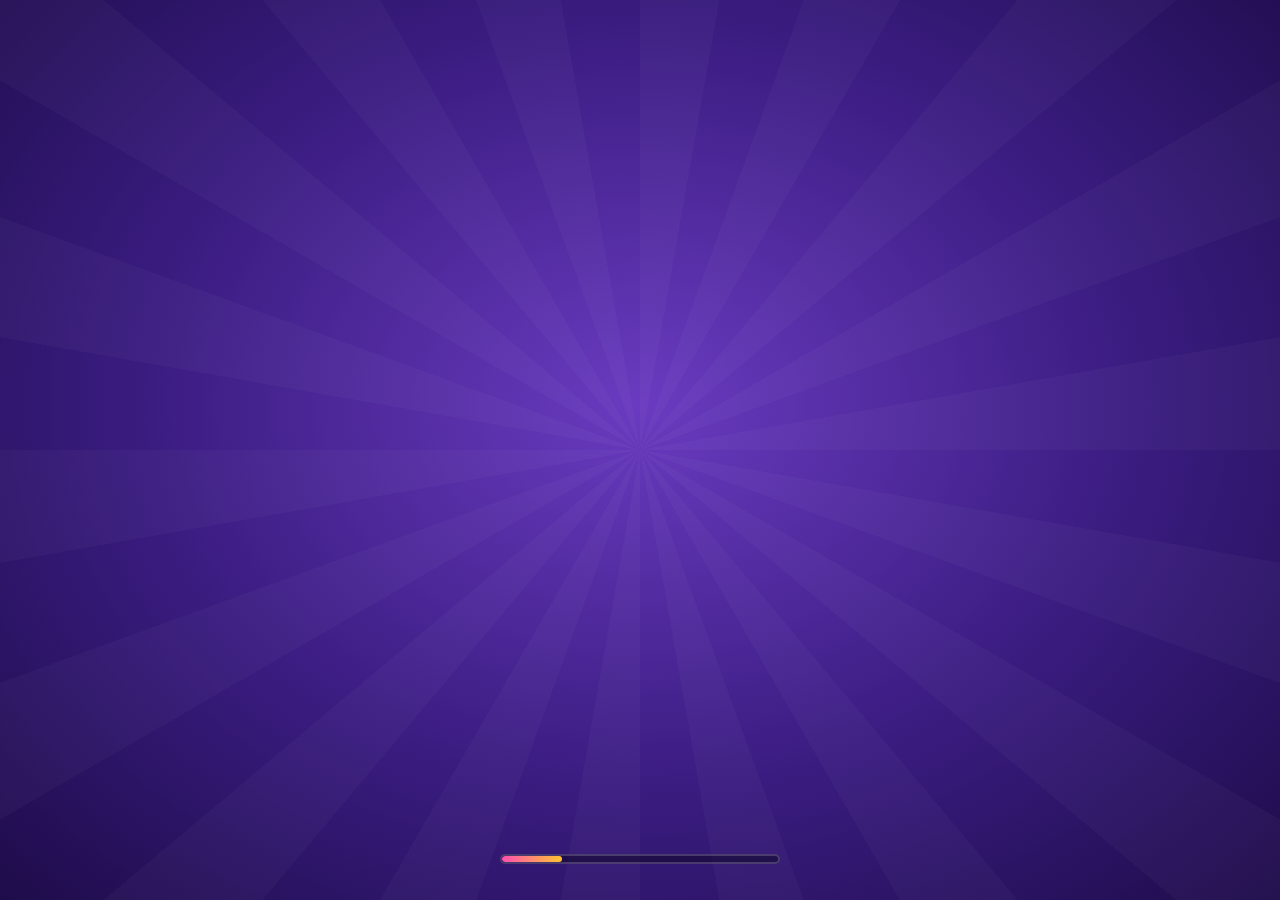
==== commit b1c9ff77: "Ajusta teleguiados, conta e progressão da temporada" ====
--- a/public/index.html
+++ b/public/index.html
@@ -1313,7 +1313,13 @@
 .m-accmsg{font:700 13px var(--font-ui);padding:9px 12px;border-radius:10px;background:#170A38b0;border:1.5px solid #ffffff1c}
 .m-accmsg.bad{border-color:#FF5F6F;color:#FFD0D5}.m-accmsg.ok{border-color:#6CF06A;color:#D8FFD4}
 .m-accmain{width:100%;height:56px}
-.m-acclink{background:none;border:0;color:#FFC531;font:800 13px var(--font-ui);text-decoration:underline;cursor:pointer;align-self:flex-start;padding:2px}
+.m-acclink{background:none;border:0;color:#FFC531;font:800 13px var(--font-ui);text-decoration:underline;cursor:pointer;padding:2px;display:inline-flex;align-items:center;gap:4px}.m-acclink .i{width:14px;height:14px}
+.m-keeprow .m-acclink{margin-left:auto}.m-keeprow{display:flex;align-items:center;justify-content:space-between;gap:10px;flex-wrap:wrap;margin:-2px 0 2px}
+.m-keep{display:inline-flex!important;flex-direction:row!important;align-items:center;gap:8px;font:800 13px var(--font-ui)!important;letter-spacing:0!important;color:#fff;cursor:pointer;user-select:none}
+.m-keep input{position:absolute;opacity:0;width:0;height:0}.m-keep i{width:22px;height:22px;border-radius:7px;border:2.5px solid #ffffff66;background:#170A38;display:grid;place-items:center;transition:.15s}
+.m-keep input:checked+i{background:#6CF06A;border-color:#1F6B2A}.m-keep input:checked+i::after{content:'';width:6px;height:11px;border:solid #12401A;border-width:0 3px 3px 0;transform:translateY(-1px) rotate(45deg)}
+.m-keep input:focus-visible+i{outline:2px solid #FFC531;outline-offset:2px}
+.m-accrec h4{display:flex;align-items:center;gap:8px;margin:0 0 4px;font:400 22px var(--font-display);color:#fff}.m-accrec h4 .i{width:20px;height:20px;color:#FFC531}
 .m-accnote{font:700 12px var(--font-ui);opacity:.75;line-height:1.35}
 .m-accprof{display:flex;align-items:center;gap:12px;padding:12px;border-radius:12px;background:#170A38b0;border:2px solid #ffffff1c}
 .m-accprof canvas{width:70px;height:70px;border-radius:12px;background:radial-gradient(circle at 50% 40%,#7A4CD0,#3A1C80);flex:none}
@@ -1437,21 +1443,21 @@
 .es-you span{display:flex;align-items:center;gap:5px;padding:7px 13px;border-radius:999px;background:#170A38d0;border:2px solid #ffffff22;font:700 13px var(--font-ui)}
 .es-you b{font:400 18px var(--font-display);color:#FFC531}.es-you .i{width:16px;height:16px;color:#FF8FC8}
 .es-btn{min-width:220px}
-.es-sea{max-width:560px;padding:18px;border-radius:22px;background:linear-gradient(#3A1C80f2,#24104Ff2);border:3px solid #ffffff2a;box-shadow:0 10px 0 #0C0522}
+.es-sea{max-width:560px;height:min(560px,calc(100dvh - 32px - var(--sat) - var(--sab)));justify-content:flex-start;padding:18px;border-radius:22px;background:linear-gradient(#3A1C80f2,#24104Ff2);border:3px solid #ffffff2a;box-shadow:0 10px 0 #0C0522}
 .es-seahead{width:100%}.es-seahead>small{display:block;text-align:center;font:800 12px var(--font-ui);letter-spacing:1.5px;color:#FFD0EC;margin-bottom:10px}
 .es-lvrow{display:flex;align-items:center;gap:14px}.es-barw{flex:1;min-width:0}
 .es-bar{height:30px}.es-bar i{transition:none}.es-bar span{position:relative;z-index:1;display:block;text-align:center;font:400 15px/26px var(--font-display);-webkit-text-stroke:3px var(--mdark);paint-order:stroke fill}
 .es-gain{margin-top:6px;text-align:right;font:400 18px var(--font-display);color:#6CF06A}
-.es-lines{list-style:none;margin:0;padding:0;width:100%;display:flex;flex-direction:column;gap:6px;max-height:34vh;overflow:auto}
+.es-mid{flex:1 1 auto;min-height:0;width:100%;overflow-y:auto;overscroll-behavior:contain;display:flex;flex-direction:column;gap:12px;padding-right:2px}.es-lines{list-style:none;margin:0;padding:0;width:100%;display:flex;flex-direction:column;gap:6px}.es-seahead,.es-unlock,.es-btns{flex-shrink:0}.es-sea{overflow:hidden}
 .es-lines li{display:flex;justify-content:space-between;align-items:center;padding:8px 12px;border-radius:10px;background:#170A38b0;border:1.5px solid #ffffff18;font:700 14px var(--font-ui);animation:esLine .35s cubic-bezier(.3,1.5,.5,1) both}
 .es-lines li b{font:400 18px var(--font-display);color:#FFC531}@keyframes esLine{from{transform:translateX(-30px);opacity:0}}
-.es-unlock{display:flex;flex-wrap:wrap;justify-content:center;gap:10px;width:100%}
+.es-unlock{display:flex;flex-wrap:nowrap;justify-content:center;gap:10px;width:100%;overflow-x:auto}.es-unlock .es-uc{flex:0 0 auto;padding:8px 12px;gap:4px}.es-unlock .ts-th{width:52px;height:52px}
 .es-uc{display:flex;flex-direction:column;align-items:center;gap:6px;padding:12px 16px;border-radius:16px;background:linear-gradient(#FFE15A,#F2B21C);border:3px solid var(--mdark);color:var(--mdark);box-shadow:0 5px 0 var(--mdark);animation:esWin .7s cubic-bezier(.3,1.8,.5,1)}
 .es-uc small{font:800 11px var(--font-ui);letter-spacing:1px}.es-uc b{font:400 18px var(--font-display)}
 .es-btns{display:flex;gap:10px;width:100%;justify-content:center}.es-btns>*{flex:1;max-width:260px}
 .es-btns .m-btn2{height:64px}
 body.endseq #hud,body.endseq #touch{display:none!important}
-@media (max-height:520px){.es-slot canvas{width:min(100px,20vw)}.es-slot.s1 canvas{width:min(120px,24vw)}.s1 .es-blk{height:70px}.s2 .es-blk{height:54px}.s3 .es-blk{height:44px}.es-lines{max-height:24vh}.es-sea{padding:12px;gap:8px}}
+@media (max-height:520px){.es-slot canvas{width:min(100px,20vw)}.es-slot.s1 canvas{width:min(120px,24vw)}.s1 .es-blk{height:70px}.s2 .es-blk{height:54px}.s3 .es-blk{height:44px}.es-sea{padding:10px 12px;gap:8px}.es-unlock .ts-th{width:36px;height:36px}.es-btns .m-btn2{height:50px}.es-btns .m-play.sm{height:50px}.es-seahead>small{margin-bottom:4px}.es-bar{height:24px}.es-bar span{line-height:20px}.es-lines li{padding:5px 10px}}
 .es-btns .m-play.sm b{font-size:24px;white-space:nowrap}
 /* celular em pé: cartão da temporada logo abaixo dos desafios */
 body.mport #home .m-bl{display:flex;top:calc(186px + var(--sat));bottom:auto;transform:scale(var(--ms));transform-origin:top left}
@@ -2436,7 +2442,7 @@
     const ck=new T.Mesh(new T.CircleGeometry(.03,12),mats.blush);ck.position.set(s*.135,.125,.175);ck.rotation.set(-.1,s*.7,0);head.add(ck)}}
   // olhos 3D (modelo de chapéu): por cima dos olhinhos fechados pintados na textura. Abrem, piscam, mudam de expressão e podem ser personalizados.
   let E3=null;if(d.extras.eyes===false&&B.head&&mats.eye)E3=makeEyes(B.head,mats.eye,mats.brow);
-  return{sc:scale,g,inner,B,skel,body,outline,xray,hat,setHat(on){for(const m of hat)m.visible=!!on},eyes,lids,E3,ev:[],st:{ph:0,mv:0,dash:0,yaw:0,look:0,lookT:0,lookAt:0,tilt:0,gag:0,gagK:'',gagT:1.5+Math.random()*2.5,blink:3,bl:0,rec:0,hurt:0,lx:null,ly:null,idle:0,spd:0,lean:0,lastS:0,hatLag:0,hatV:0,wasDash:0,air:0}}}
+  return{sc:scale,g,inner,B,skel,body,outline,xray,hat,setHat(on){this.hatWant=!!on;for(const m of hat)m.visible=!!on&&!this.noHat},eyes,lids,E3,ev:[],st:{ph:0,mv:0,dash:0,yaw:0,look:0,lookT:0,lookAt:0,tilt:0,gag:0,gagK:'',gagT:1.5+Math.random()*2.5,blink:3,bl:0,rec:0,hurt:0,lx:null,ly:null,idle:0,spd:0,lean:0,lastS:0,hatLag:0,hatV:0,wasDash:0,air:0}}}
 
 // ---------- Olhos 3D ----------
 // cada olho = meia-esfera achatada encaixada na cabeça; o shader (03_map3d.js, eyeMat) desenha esclera, íris, pupila, brilhos, pálpebras e contorno.
@@ -2462,7 +2468,7 @@
     head.add(g);out.push({g,eye,brow})}
   return{list:out,mat,cfg:null,ex:EXPR.normal.slice(),exK:'',exT:0,blink:2,bl:0,gx:0,gy:0,gT:0,gtx:0,gty:0,fireT:9}}
 // personalização: {t: tipo, b: sobrancelha, c: cor da íris}
-function setEyes(A,cfg){const E=A.E3;if(!E)return;cfg=cfg||{};const k=(cfg.t|0)+'|'+(cfg.b==null?1:cfg.b)+'|'+(cfg.c||'#6B3A1E');if(E.key===k)return;E.key=k;E.cfg=cfg;
+function setEyes(A,cfg){const E=A.E3;if(!E)return;E.raw=cfg;cfg=A.skinEye?Object.assign({},cfg||{},A.skinEye):cfg||{};const k=(cfg.t|0)+'|'+(cfg.b==null?1:cfg.b)+'|'+(cfg.c||'#6B3A1E');if(E.key===k)return;E.key=k;E.cfg=cfg;
   const ty=EYET[cfg.t|0]||EYET[0],u=E.mat.userData.eu,bi=cfg.b==null?1:cfg.b;u.uE2.value.set(ty[1],ty[2],cfg.t|0,0);u.uIrisC.value.set(cfg.c||'#6B3A1E');
   for(const o of E.list){o.eye.scale.set(ER[0]*ty[0],ER[1]*ty[0],ER[2]*ty[0]);const gg=browGeos()[bi];o.brow.visible=!!gg;if(gg)o.brow.geometry=gg;o.brow.userData.base=bi===4?-.4:0;o.brow.userData.lift=ER[1]*ty[0]*1.45}}
 function expr(A,k,dur){const E=A.E3;if(!E||!EXPR[k])return;E.exK=k;E.exT=dur||1.4}
@@ -2501,6 +2507,7 @@
   // vira para onde está mirando (rápido, com um pouquinho de atraso fofo)
   const want=Math.atan2(Math.cos(s.aim),Math.sin(s.aim));S.yaw=dampA(S.yaw,want,Math.min(1,dt*(fz?16:0)));A.g.rotation.y=S.yaw;
   eyesTick(A,s,dt,t);
+  if(A.skId)Skins3D.tick(A,s,dt,t,S);
   if(!fz)return;
   const mv=S.mv,ds=S.dash,id=1-mv;
   // passada: cada passo é um pulinho (o corpo sobe entre os passos e amassa quando o pé bate no chão)
@@ -2559,6 +2566,176 @@
 const POKEX=['feliz','surpreso','raiva','medo','tonto','triste'];let pokeI=0;
 function poke(A){const S=A.st;expr(A,POKEX[pokeI++%POKEX.length],1.8);if(S.calmT!=null){if(S.calmK==null)S.calmK=0;return}S.idle=Math.max(S.idle,2);S.gagK='';S.gagT=0}
 return{load,make,animate,poke,setEyes,expr,EYET,BROWT,EXPR,get ready(){return st==='ready'},get state(){return st},get map(){return data&&data.map},get extras(){return data&&data.extras},get nrm(){return data&&data.nrm},MH}})();
+
+// ===== Skins 3D: personagens completos montados em cima da capivara (Explorador, Marombeiro, Super-Capi, Cinema Mudo, Dino) =====
+// Cada skin = pintura no corpo (shader da capivara, uSk) + peças 3D presas nos ossos + ajustes de osso/olhos/chapéu.
+// Tudo é modelado aqui por código (geometrias do three.js combinadas por osso) e animado junto com o esqueleto.
+// Coordenadas das peças: espaço do modelo (x = esquerda da capivara, y = cima, z = frente), altura ~1.
+const Skins3D=(()=>{
+let T=null,H=null;
+function init(THREE,helpers){T=THREE;H=helpers}
+// [nome, chapéu de palha aparece?, olhos (tipo/sobrancelha/cor), cor da "pálpebra" (máscara), ossos]
+const MUSC_BONES={spine:[1.2,1.1,1.14],chest:[1.16,1.08,1.14],neck:[1/(1.2*1.16),1/(1.1*1.08),1/(1.14*1.14)],armL:[1.22,1.04,1.22],armR:[1.22,1.04,1.22],foreL:[1.12,1,1.12],foreR:[1.12,1,1.12],handL:[1.12,1.1,1.12],handR:[1.12,1.1,1.12],
+  thighL:[1.25,1,1.25],thighR:[1.25,1,1.25],shinL:[1.12,1,1.12],shinR:[1.12,1,1.12]};
+const DEF=[null,
+  {n:'Explorador',hat:false,eye:{t:2,b:2,c:'#3DAE5A'}},
+  {n:'Marombeiro',hat:false,eye:{t:2,b:2,c:'#3DAE5A'},bones:MUSC_BONES},
+  {n:'Super-Capi',hat:true,eye:{t:2,b:2,c:'#3DAE5A'},lid:'#D6262E'},
+  {n:'Cinema Mudo',hat:false,eye:{t:2,b:2,c:'#8A8F9A'},gray:1},
+  {n:'Dino',hat:false,eye:{t:2,b:2,c:'#3DAE5A'}}];
+const NAMES=DEF.map(d=>d&&d.n);
+
+// ---------- ajudantes de geometria ----------
+const C=h=>new T.Color(h);
+// caixa arredondada com normais analíticas (contorno de tinta sem rachaduras)
+function rbox(w,h,d,r,seg=5){const g=new T.BoxGeometry(w,h,d,seg,seg,seg),p=g.attributes.position,n=g.attributes.normal,hx=w/2-r,hy=h/2-r,hz=d/2-r,v=new T.Vector3(),q=new T.Vector3();
+  for(let i=0;i<p.count;i++){v.fromBufferAttribute(p,i);q.set(Math.max(-hx,Math.min(hx,v.x)),Math.max(-hy,Math.min(hy,v.y)),Math.max(-hz,Math.min(hz,v.z)));v.sub(q);if(v.lengthSq()<1e-12)v.set(0,0,1);v.normalize();n.setXYZ(i,v.x,v.y,v.z);p.setXYZ(i,q.x+v.x*r,q.y+v.y*r,q.z+v.z*r)}
+  return g}
+const sph=(ws=18,hs=12)=>new T.SphereGeometry(1,ws,hs);
+const hemi=(ws=26,hs=10)=>new T.SphereGeometry(1,ws,hs,0,Math.PI*2,0,Math.PI/2);
+function star(R,r,d){const s=new T.Shape();for(let i=0;i<10;i++){const a=Math.PI/2+i*Math.PI/5,rr=i%2?r:R;i?s.lineTo(Math.cos(a)*rr,Math.sin(a)*rr):s.moveTo(Math.cos(a)*rr,Math.sin(a)*rr)}
+  return new T.ExtrudeGeometry(s,{depth:d,bevelEnabled:true,bevelThickness:d*.4,bevelSize:R*.08,bevelSegments:1})}
+// casco (capuz) elipsoidal com abertura na frente para o rosto
+function shell(rx,ry,rz,open){const g=new T.SphereGeometry(1,40,28),p=g.attributes.position,idx=g.index.array,keep=[],v=[new T.Vector3(),new T.Vector3(),new T.Vector3()];
+  for(let i=0;i<idx.length;i+=3){let cz=0,cy=0,cx=0;for(let k=0;k<3;k++){v[k].fromBufferAttribute(p,idx[i+k]);cx+=v[k].x/3;cy+=v[k].y/3;cz+=v[k].z/3}if(!open(cx,cy,cz))keep.push(idx[i],idx[i+1],idx[i+2])}
+  g.setIndex(keep);g.scale(rx,ry,rz);return g}
+
+// monta as peças de uma skin: {bone:[partes]} → uma malha (e um contorno) por osso
+function Builder(rest){const P={};
+  return{P,add(bone,geo,col,o={}){(P[bone]||(P[bone]=[])).push({geo,col:C(col),p:o.p||[0,0,0],r:o.r||[0,0,0],s:o.s||[1,1,1],ol:o.ol!==false,ds:!!o.ds})},
+    build(){const out=[];for(const bone in P){const b=rest[bone]||[0,0,0];
+      for(const kind of ['m','ds']){const L=P[bone].filter(q=>kind==='ds'?q.ds:!q.ds);if(!L.length)continue;
+        const mk=list=>{if(!list.length)return null;const pos=[],nor=[],col=[],ind=[];let off=0;const m=new T.Matrix4(),e=new T.Euler(),qq=new T.Quaternion();
+          for(const q of list){let g=q.geo.clone();m.compose(new T.Vector3(q.p[0]-b[0],q.p[1]-b[1],q.p[2]-b[2]),qq.setFromEuler(e.set(q.r[0],q.r[1],q.r[2],'YXZ')),new T.Vector3(...q.s));g.applyMatrix4(m);
+            if(!g.attributes.normal)g.computeVertexNormals();const pa=g.attributes.position,na=g.attributes.normal;for(let i=0;i<pa.count;i++){pos.push(pa.getX(i),pa.getY(i),pa.getZ(i));nor.push(na.getX(i),na.getY(i),na.getZ(i));col.push(q.col.r,q.col.g,q.col.b)}
+            if(g.index){for(const k of g.index.array)ind.push(k+off)}else for(let i=0;i<pa.count;i++)ind.push(i+off);off+=pa.count;g.dispose()}
+          const G=new T.BufferGeometry();G.setAttribute('position',new T.Float32BufferAttribute(pos,3));G.setAttribute('normal',new T.Float32BufferAttribute(nor,3));G.setAttribute('color',new T.Float32BufferAttribute(col,3));
+          G.setIndex(off>65535?new T.Uint32BufferAttribute(ind,1):new T.Uint16BufferAttribute(ind,1));G.computeBoundingSphere();return G};
+        out.push({bone,ds:kind==='ds',geo:mk(L),ogeo:kind==='ds'?null:mk(L.filter(q=>q.ol))})}}
+      return out}}}
+
+// ---------- materiais das peças ----------
+let MAT=null;
+function mats(){if(MAT)return MAT;
+  const acc=H.patch(new T.MeshStandardMaterial({vertexColors:true,roughness:.66,metalness:0}),{key:'skinAcc',fr:[['#include <emissivemap_fragment>','#include <emissivemap_fragment>\ntotalEmissiveRadiance+=diffuseColor.rgb*.42;']]});
+  const ds=H.patch(new T.MeshStandardMaterial({vertexColors:true,roughness:.7,metalness:0,side:T.DoubleSide}),{key:'skinAccDS',fr:[['#include <emissivemap_fragment>','#include <emissivemap_fragment>\nif(!gl_FrontFacing)diffuseColor.rgb*=.45;totalEmissiveRadiance+=diffuseColor.rgb*.42;']]});
+  // contorno de tinta para peças rígidas (mesma largura em pixels do contorno da capivara)
+  const out=new T.MeshBasicMaterial({color:'#2A1A12',side:T.BackSide});
+  out.onBeforeCompile=s=>{s.uniforms.uOW=H.OU.uOW;s.uniforms.uRes=H.OU.uRes;
+    s.vertexShader='uniform float uOW;uniform vec2 uRes;\n'+s.vertexShader.replace('#include <project_vertex>','#include <project_vertex>\n{vec3 vn=normalize(normalMatrix*normal);vec2 d=(projectionMatrix*vec4(vn,0.)).xy*uRes;float l=length(d);if(l>1e-6)gl_Position.xy+=d/l*uOW*1.6*gl_Position.w/uRes;gl_Position.z+=.002*gl_Position.w;}')};
+  out.customProgramCacheKey=()=>'skinOutline';
+  // mapa do explorador (desenhado aqui mesmo)
+  const cv=document.createElement('canvas');cv.width=cv.height=128;const g=cv.getContext('2d');g.fillStyle='#EBDDB5';g.fillRect(0,0,128,128);g.fillStyle='#7FC0D8';g.fillRect(6,6,116,116);
+  g.fillStyle='#8DBE6A';g.beginPath();g.moveTo(14,40);g.bezierCurveTo(30,10,70,18,84,34);g.bezierCurveTo(110,44,116,80,96,98);g.bezierCurveTo(70,120,30,110,22,88);g.bezierCurveTo(8,70,10,52,14,40);g.fill();
+  g.fillStyle='#C9A35A';g.beginPath();g.ellipse(70,62,16,11,.4,0,7);g.fill();g.strokeStyle='#B03A2E';g.lineWidth=3;g.setLineDash([5,4]);g.beginPath();g.moveTo(30,92);g.quadraticCurveTo(46,52,72,60);g.stroke();
+  g.setLineDash([]);g.lineWidth=4;g.beginPath();g.moveTo(66,54);g.lineTo(78,66);g.moveTo(78,54);g.lineTo(66,66);g.stroke();g.strokeStyle='#6B4A2A';g.lineWidth=5;g.strokeRect(3,3,122,122);
+  const tex=new T.CanvasTexture(cv);tex.colorSpace=T.SRGBColorSpace;
+  const map=H.patch(new T.MeshStandardMaterial({map:tex,roughness:.8,side:T.DoubleSide}),{key:'skinMap',fr:[['#include <emissivemap_fragment>','#include <emissivemap_fragment>\ntotalEmissiveRadiance+=diffuseColor.rgb*.42;']]});
+  return MAT={acc,ds,out,map}}
+// capa: material próprio por capivara (uniforms do vento/corrida)
+const CAPE_V=`{float u=aCp.x,v=aCp.y,v2=v*v;float fl=uSpd*.13+uDash*.2;
+  transformed.z-=v2*fl;transformed.y+=v2*fl*.55;
+  float w=sin(uPh*6.5-v*7.+u*2.6)*(.008+.022*uSpd+.035*uDash)*v;transformed.z+=w;transformed.y+=w*.4;
+  transformed.x+=uTurn*v2*.16+sin(uPh*1.9+u*1.3)*.008*v;}`;
+function capeMat(){const u={uSpd:{value:0},uDash:{value:0},uTurn:{value:0},uPh:{value:0}};
+  const m=H.patch(new T.MeshStandardMaterial({vertexColors:true,roughness:.55,metalness:0,side:T.DoubleSide}),{key:'skinCape',uni:()=>u,vd:'attribute vec2 aCp;uniform float uSpd,uDash,uTurn,uPh;\n',v:CAPE_V,
+    fr:[['#include <emissivemap_fragment>','#include <emissivemap_fragment>\nif(!gl_FrontFacing)diffuseColor.rgb*=.62;totalEmissiveRadiance+=diffuseColor.rgb*.42;']]});m.userData.cu=u;return m}
+// geometria da capa: presa nos ombros, abre em leque até perto do chão, barra ondulada e acabamento dourado
+let CAPEG=null;
+function capeGeo(rest){if(CAPEG)return CAPEG;const b=rest.chest,NU=26,NV=18,pos=[],col=[],cp=[],ind=[];const red=C('#D3242C'),gold=C('#E9B43A'),tmp=new T.Color();
+  for(let j=0;j<=NV;j++){const v=j/NV;for(let i=0;i<=NU;i++){const u=i/NU*2-1;const th=u*(1.5+.28*v),rx=.27+.2*v,rz=.228+.12*v;
+      let y=.505-.47*v+(1-u*u)*.0+Math.sin(u*9.5)*.014*v*v,x=Math.sin(th)*rx,z=.0-Math.cos(th)*rz;
+      // gola: a ponta de cima se curva sobre os ombros
+      if(v<.12){const k=1-v/.12;y+=k*.02}
+      pos.push(x-b[0],y-b[1],z-b[2]);cp.push(u,v);
+      const edge=Math.max(Math.abs(u)>.93?1:0,v>.93?1:0);tmp.copy(red).lerp(gold,edge);col.push(tmp.r,tmp.g,tmp.b)}}
+  for(let j=0;j<NV;j++)for(let i=0;i<NU;i++){const a=j*(NU+1)+i,b2=a+1,c=a+NU+1,d=c+1;ind.push(a,c,b2,b2,c,d)}
+  const g=new T.BufferGeometry();g.setAttribute('position',new T.Float32BufferAttribute(pos,3));g.setAttribute('color',new T.Float32BufferAttribute(col,3));g.setAttribute('aCp',new T.Float32BufferAttribute(cp,2));g.setIndex(ind);g.computeVertexNormals();g.computeBoundingSphere();
+  return CAPEG=g}
+
+// ---------- as peças de cada skin ----------
+function design(sk,B){const b=Builder(restOf(B)),A=b.add.bind(b);
+  if(sk===1){// EXPLORADOR: capacete de safári, lenço laranja, mochila, fivela, mapa e bolsinha
+    const hb='#D9C69A',hd='#C7B184',bd='#8E4A28';
+    A('head',hemi(),hb,{p:[0,.872,.07],s:[.212,.15,.232]});
+    A('head',sph(10,8),hd,{p:[0,1.018,.07],s:[.022,.014,.022]});
+    A('head',new T.CylinderGeometry(1,1,.034,32,1,true),bd,{p:[0,.888,.07],s:[.216,1,.236],ol:false});
+    A('head',new T.LatheGeometry([new T.Vector2(.2,.004),new T.Vector2(.24,-.004),new T.Vector2(.285,-.024),new T.Vector2(.297,-.037),new T.Vector2(.282,-.043),new T.Vector2(.24,-.02),new T.Vector2(.2,-.012)],40),hd,{p:[0,.875,.07],s:[1,1,1.08],r:[-.04,0,0]});
+    A('head',rbox(.05,.036,.014,.006),'#5A3820',{p:[0,.888,.322],r:[-.12,0,0]});A('head',rbox(.028,.016,.016,.004),'#C9B07A',{p:[0,.888,.325],r:[-.12,0,0],ol:false});
+    // lenço amarrado no pescoço (anel + nó + duas pontas)
+    const sc='#E3612C';A('chest',new T.TorusGeometry(.222,.034,12,36),sc,{p:[0,.5,.03],r:[Math.PI/2+.25,0,0],s:[.93,.96,.62]});
+    A('chest',sph(),sc,{p:[0,.47,.262],s:[.05,.045,.04]});
+    A('chest',new T.ConeGeometry(.07,.15,4),'#D8562A',{p:[-.035,.395,.262],r:[0,0,-.28],s:[1,1,.32]});A('chest',new T.ConeGeometry(.064,.13,4),'#D8562A',{p:[.04,.405,.258],r:[0,0,.34],s:[1,1,.3]});
+    // mochila nas costas
+    const bp='#8E6C3E',bp2='#765630';A('chest',rbox(.38,.33,.14,.055),bp,{p:[0,.36,-.275]});A('chest',rbox(.36,.12,.155,.045),bp2,{p:[0,.47,-.275],r:[.1,0,0]});
+    A('chest',rbox(.22,.13,.06,.025),bp2,{p:[0,.3,-.355]});A('chest',rbox(.05,.02,.02,.006),'#4A3420',{p:[0,.36,-.384],ol:false});
+    for(const s of [1,-1]){A('chest',rbox(.075,.15,.11,.03),bp2,{p:[s*.215,.33,-.255]});A('chest',rbox(.03,.12,.03,.01),'#5A3A20',{p:[s*.09,.39,-.35],ol:false})}
+    A('chest',new T.CapsuleGeometry(.05,.33,4,12),'#6E5A3A',{p:[0,.555,-.255],r:[0,0,Math.PI/2]});
+    for(const s of [1,-1])A('chest',new T.TorusGeometry(.05,.008,6,14),'#4A3420',{p:[s*.12,.555,-.255],r:[0,Math.PI/2,0],ol:false});
+    // fivela do cinto, mapa e bolsinha
+    A('hips',rbox(.07,.045,.016,.007),'#9C9C98',{p:[0,.2,.258]});A('hips',rbox(.04,.02,.018,.004),'#5A4A3A',{p:[0,.2,.262],ol:false});
+    A('hips',rbox(.075,.08,.06,.022),'#B9A374',{p:[.235,.16,.1],r:[0,.5,0]});A('hips',rbox(.06,.02,.065,.008),'#9C8658',{p:[.235,.205,.1],r:[0,.5,0],ol:false})}
+  else if(sk===2){// MAROMBEIRO: só a fivela (o resto é corpo e short pintado)
+    A('hips',rbox(.075,.05,.016,.008),'#9A9A9A',{p:[0,.205,.262]});A('hips',rbox(.045,.024,.018,.005),'#6A6A6A',{p:[0,.205,.266],ol:false})}
+  else if(sk===3){// SUPER-CAPI: botões dourados da capa, fivela com estrela e bolsinhas do cinto
+    const gd='#E9B43A',gd2='#C48A1C';for(const s of [1,-1]){A('chest',new T.CylinderGeometry(.04,.04,.02,24),gd,{p:[s*.2,.5,.15],r:[Math.PI/2-.55,0,-s*.5]});
+      A('chest',star(.026,.011,.006),gd2,{p:[s*.205,.505,.162],r:[-.55,s*.4,0],ol:false})}
+    A('hips',rbox(.085,.06,.02,.01),gd,{p:[0,.205,.262]});A('hips',star(.022,.009,.006),gd2,{p:[0,.205,.272],ol:false});
+    for(const s of [1,-1]){A('hips',rbox(.065,.055,.045,.014),'#7B4A27',{p:[s*.14,.2,.225],r:[0,s*.55,0]});A('hips',sph(8,6),gd,{p:[s*.142,.215,.25],s:[.009,.009,.009],r:[0,s*.55,0],ol:false})}}
+  else if(sk===5){// DINO: capuz com dentes, olhos e espinhos; cauda; garrinhas
+    const gr='#4E8B3B',gr2='#41782F',sp='#DA5A2C',th='#EFE3C2';
+    A('head',shell(.262,.255,.262,(x,y,z)=>z>.34&&y<.5&&y>-.92),gr,{p:[0,.7,.05],ds:true});
+    // focinho do dino por cima da testa + sobrancelhas + narinas
+    A('head',sph(26,16),gr,{p:[0,.905,.17],s:[.215,.1,.235]});A('head',sph(20,12),gr2,{p:[0,.885,.33],s:[.15,.06,.09],ol:false});
+    for(const s of [1,-1]){A('head',sph(),gr,{p:[s*.13,.975,.22],s:[.07,.05,.075]});A('head',sph(12,8),'#FFC82E',{p:[s*.142,.985,.255],s:[.042,.042,.04]});
+      A('head',sph(8,6),'#1A1208',{p:[s*.146,.985,.292],s:[.009,.03,.008],ol:false});A('head',sph(6,4),'#FFFFFF',{p:[s*.135,1.0,.29],s:[.008,.008,.006],ol:false});
+      A('head',sph(8,6),'#22301A',{p:[s*.05,.93,.395],s:[.016,.01,.012],ol:false})}
+    // dentes de cima (pendurados na borda do focinho) e de baixo (na mandíbula)
+    for(let i=0;i<9;i++){const a=-1.22+i*2.44/8,x=Math.sin(a)*.2,z=.17+Math.cos(a)*.205;A('head',new T.ConeGeometry(.022,.065,6),th,{p:[x,.8,z],r:[Math.PI,0,0],ol:i%2===0})}
+    const jaw=new T.CatmullRomCurve3([new T.Vector3(-.235,.69,.13),new T.Vector3(-.2,.58,.27),new T.Vector3(0,.535,.36),new T.Vector3(.2,.58,.27),new T.Vector3(.235,.69,.13)]);
+    A('head',new T.TubeGeometry(jaw,40,.04,10,false),gr,{});
+    for(let i=1;i<8;i++){const q=jaw.getPoint(i/8);A('head',new T.ConeGeometry(.018,.05,6),th,{p:[q.x,q.y+.045,q.z+.005],r:[0,0,0],ol:i%2===1})}
+    // espinhos: cabeça → costas
+    const fin=(bone,p,r,s=1)=>A(bone,new T.ConeGeometry(.05*s,.1*s,4),sp,{p,r,s:[.38,1,1]});
+    fin('head',[0,1.0,.12],[-.2,0,0],.8);fin('head',[0,1.0,.0],[-.55,0,0],.95);fin('head',[0,.93,-.13],[-1.0,0,0],1);fin('head',[0,.8,-.21],[-1.35,0,0],.95);
+    fin('chest',[0,.46,-.2],[-1.45,0,0],1);fin('chest',[0,.37,-.235],[-1.55,0,0],.95);fin('spine',[0,.28,-.245],[-1.6,0,0],.9);fin('spine',[0,.21,-.255],[-1.65,0,0],.8);
+    // garras
+    for(const s of [1,-1]){const hb=s>0?'handL':'handR',fb=s>0?'footL':'footR';for(let k=-1;k<=1;k++){A(hb,new T.ConeGeometry(.013,.04,6),th,{p:[s*(.318+k*.018),.165,.142-Math.abs(k)*.01],r:[Math.PI/2+.5,0,0],ol:false});
+        A(fb,new T.ConeGeometry(.016,.045,6),th,{p:[s*.099+k*.034,.022,.125],r:[Math.PI/2-.15,0,0],ol:false})}}}
+  return b.build()}
+function restOf(B){const o={};for(const k in B){let v=B[k].userData.rest.clone(),p=B[k].parent;while(p&&p.isBone&&p.userData.rest){v.add(p.userData.rest);p=p.parent}o[k]=[v.x,v.y,v.z]}return o}
+const CACHE={};
+// cauda do dino: 5 segmentos em cadeia (cada um um grupo que gira), com espinhos em cima
+function tail(A,rest){const m=mats(),g0=new T.Group(),h=rest.hips;g0.position.set(0-h[0],.15-h[1],-.235-h[2]);A.B.hips.add(g0);let par=g0;const segs=[],L=[.11,.1,.09,.08,.07],R=[.085,.07,.055,.04,.026];
+  if(!CACHE.tail){CACHE.tail=L.map((l,i)=>{const bd=Builder({x:[0,0,0]});bd.add('x',new T.CylinderGeometry(R[i+1]||.008,R[i],l,14,1,false).rotateX(-Math.PI/2).translate(0,0,-l/2),'#4E8B3B');
+      bd.add('x',sph(14,10),'#4E8B3B',{p:[0,0,-l],s:[R[i+1]||.01,R[i+1]||.01,R[i+1]||.01]});
+      bd.add('x',new T.ConeGeometry(.035*(1-i*.14),.075*(1-i*.14),4),'#DA5A2C',{p:[0,R[i]*.85,-l*.5],r:[-.35,0,0],s:[.38,1,1]});
+      bd.add('x',sph(12,8),'#E8C98A',{p:[0,-R[i]*.5,-l*.5],s:[R[i]*.75,R[i]*.5,l*.5],ol:false});return bd.build()[0]})}
+  for(let i=0;i<L.length;i++){const g=new T.Group();if(i)g.position.z=-L[i-1];par.add(g);const c=CACHE.tail[i],me=new T.Mesh(c.geo,m.acc);me.castShadow=true;me.frustumCulled=false;g.add(me);
+    if(c.ogeo&&A.outline){const o=new T.Mesh(c.ogeo,m.out);o.frustumCulled=false;g.add(o)}segs.push(g);par=g}
+  return{root:g0,segs}}
+
+// ---------- aplicar / tirar ----------
+function clear(A){if(A.skObjs){for(const o of A.skObjs)if(o.parent)o.parent.remove(o);A.skObjs=null}if(A.skCape){A.skCape.material.dispose();A.skCape=null}A.skTail=null;
+  if(A.skBones){for(const k in A.skBones){const b=A.B[k];if(b)b.scale.set(1,1,1)}A.skBones=null}}
+function set(A,sk){sk=sk|0;if(!DEF[sk])sk=0;if(A.skId===sk||!T)return;clear(A);A.skId=sk;const D=DEF[sk],u=A.mat&&A.mat.userData.sty;if(u&&u.uSk)u.uSk.value=sk;
+  A.noHat=!!D&&D.hat===false;A.setHat(A.hatWant!==false);
+  A.skinEye=D?D.eye:null;if(A.E3){A.E3.key='';CapyRig.setEyes(A,A.E3.raw||null);const eu=A.E3.mat.userData.eu;if(eu&&eu.uLidOn){eu.uLidOn.value=D&&D.lid?1:0;eu.uLidC.value.set(D&&D.lid||'#000000');eu.uGray.value=D&&D.gray?1:0}}
+  if(!D)return;
+  if(D.bones){A.skBones=D.bones;for(const k in D.bones){const b=A.B[k];if(b)b.scale.fromArray(D.bones[k])}}
+  const m=mats();if(!CACHE[sk])CACHE[sk]=design(sk,A.B);A.skObjs=[];
+  for(const c of CACHE[sk]){const bone=A.B[c.bone];if(!bone)continue;const me=new T.Mesh(c.geo,c.ds?m.ds:m.acc);me.castShadow=A.body.castShadow;me.frustumCulled=false;bone.add(me);A.skObjs.push(me);
+    if(c.ogeo&&A.outline){const o=new T.Mesh(c.ogeo,m.out);o.frustumCulled=false;bone.add(o);A.skObjs.push(o)}}
+  const rest=restOf(A.B);
+  if(sk===1){const card=new T.Mesh(CACHE.card||(CACHE.card=new T.PlaneGeometry(.085,.1)),m.map),h=rest.hips;card.position.set(-.215-h[0],.13-h[1],.17-h[2]);card.rotation.set(-.05,-.75,.08);A.B.hips.add(card);A.skObjs.push(card)}
+  if(sk===3){const cm=capeMat(),cape=new T.Mesh(capeGeo(rest),cm);cape.castShadow=A.body.castShadow;cape.frustumCulled=false;A.B.chest.add(cape);A.skObjs.push(cape);A.skCape=cape}
+  if(sk===5){const tl=tail(A,rest);A.skObjs.push(tl.root);A.skTail=tl}}
+// animação secundária (capa e cauda): chamada pelo CapyRig.animate
+function tick(A,s,dt,t,S){if(A.skCape){const u=A.skCape.material.userData.cu,k=Math.min(1,dt*6);u.uSpd.value+=(S.mv-u.uSpd.value)*k;u.uDash.value+=(S.dash-u.uDash.value)*k;
+    const dy=Math.atan2(Math.sin(S.yaw-(S.pyaw==null?S.yaw:S.pyaw)),Math.cos(S.yaw-(S.pyaw==null?S.yaw:S.pyaw)))/Math.max(dt,1e-3);u.uTurn.value+=(Math.max(-1,Math.min(1,-dy*.12))-u.uTurn.value)*Math.min(1,dt*5);u.uPh.value=t+(S.mv*0)}
+  if(A.skTail){const g=A.skTail.segs,mv=S.mv||0;for(let i=0;i<g.length;i++){const ph=t*(3.2+mv*5)-i*.7;g[i].rotation.set(i===0?.55-mv*.25:(.14-mv*.05)+Math.sin(ph*.5)*.03,Math.sin(ph)*(.16+mv*.18)*(i?1:.5),0)}}
+  S.pyaw=S.yaw}
+return{init,set,tick,NAMES,DEF}})();
 
 // ===== Efeitos 3D: projéteis, explosões, fogo, partículas e itens do chão (laranjinhas, kits, caixas) =====
 // Tudo é desenhado com InstancedMesh (um "molde" por tipo, centenas de cópias por quadro numa chamada só).
@@ -3632,7 +3809,12 @@
   const outNeon=new T.MeshBasicMaterial({color:'#45F0FF',side:T.BackSide});outNeon.onBeforeCompile=out.onBeforeCompile;outNeon.customProgramCacheKey=()=>'capyOutline';
   const cv=document.createElement('canvas');cv.width=cv.height=64;const g=cv.getContext('2d'),gr=g.createRadialGradient(32,32,0,32,32,32);gr.addColorStop(0,'rgba(0,0,0,.55)');gr.addColorStop(.6,'rgba(0,0,0,.28)');gr.addColorStop(1,'rgba(0,0,0,0)');g.fillStyle=gr;g.fillRect(0,0,64,64);
   const bt=new T.CanvasTexture(cv);
-  capyM={out,outNeon,shine:new T.MeshBasicMaterial({color:'#FFFFFF'}),lid:patch(new T.MeshStandardMaterial({color:'#A86B40',roughness:.85,emissive:new T.Color('#3A2010')}),{key:'lid'}),
+  // contorno do Marombeiro: o corpo é inflado no shader (músculos), então o contorno infla junto
+  const musOB=s=>{out.onBeforeCompile(s);s.vertexShader=s.vertexShader.replace('attribute vec3 outN;','attribute vec3 outN;\n'+MUSC_GLSL).replace('#include <begin_vertex>','#include <begin_vertex>\ntransformed+=normalize(outN)*musc(position);')};
+  const outMus=new T.MeshBasicMaterial({color:'#2A1A12',side:T.BackSide});outMus.onBeforeCompile=musOB;outMus.customProgramCacheKey=()=>'capyOutlineMus';
+  const outMusN=new T.MeshBasicMaterial({color:'#45F0FF',side:T.BackSide});outMusN.onBeforeCompile=musOB;outMusN.customProgramCacheKey=()=>'capyOutlineMus';
+  Skins3D.init(T,{patch,OU});
+  capyM={out,outNeon,outMus,outMusN,shine:new T.MeshBasicMaterial({color:'#FFFFFF'}),lid:patch(new T.MeshStandardMaterial({color:'#A86B40',roughness:.85,emissive:new T.Color('#3A2010')}),{key:'lid'}),
     blush:new T.MeshBasicMaterial({color:'#FF7FA0',transparent:true,opacity:.6,depthWrite:false}),blob:new T.MeshBasicMaterial({map:bt,transparent:true,depthWrite:false}),dashR:new T.MeshBasicMaterial({color:'#FFC531',depthWrite:false,transparent:true}),
     target:new T.MeshBasicMaterial({color:'#E8443A'}),targetW:new T.MeshBasicMaterial({color:'#FFF4E0'})};return capyM}
 const xray=c=>xrayC[c]||(xrayC[c]=new T.MeshBasicMaterial({color:c,transparent:true,opacity:.6,depthFunc:T.GreaterDepth,depthWrite:false}));
@@ -3663,16 +3845,16 @@
  float hs=(uE2.z>2.5&&uE2.z<3.5)?1.45:1.;float hr=max(ir,.5);
  float h1=length(q-vec2(-.3,.34)*hr)/(hr*.25*hs),h2=length(q-vec2(.28,-.3)*hr)/(hr*.12*hs);
  e=mix(e,vec3(1.),max(1.-smoothstep(.75,1.,h1),(1.-smoothstep(.7,1.,h2))*.9)*(1.-uE2.w));
- vec3 lc=uFlat*uFur*(1.12+.25*y);
+ vec3 lc=mix(uFlat*uFur*(1.12+.25*y),uLidC*(1.+.15*y),uLidOn);
  vec3 c=mix(lc,e,inside);
  float edge=min(abs(y-yU),abs(y-yL));
  float ln=(1.-smoothstep(.03,.075,edge))*step(yL-.08,y)*step(y,yU+.08);
  float rim=1.-smoothstep(.36,.5,p.z);
  c=mix(c,vec3(.09,.05,.04),max(ln,rim*inside));
- diffuseColor.rgb=c;}`;
+ diffuseColor.rgb=mix(c,vec3(dot(c,vec3(.3,.59,.11))),uGray);}`;
 function eyeMat(fur){const m=new T.MeshBasicMaterial({color:'#FFFFFF'});if(!FLATC){const fa=(CapyRig.extras&&CapyRig.extras.furAvg)||'#c3835c';FLATC={value:new T.Color(fa)}}
-  m.userData.eu={uFur:fur,uFlat:FLATC,uIrisC:{value:new T.Color('#6B3A1E')},uE1:{value:new T.Vector4(1,0,0,0)},uE2:{value:new T.Vector4(.6,.55,0,0)},uGaze:{value:new T.Vector2()},uAsp:{value:ER_ASP}};
-  return patch(m,{key:'eye',uni:mm=>mm.userData.eu,vd:'varying vec3 vEP;\n',v:'vEP=position;',fd:'uniform vec3 uFur,uFlat,uIrisC;uniform vec4 uE1,uE2;uniform vec2 uGaze;uniform float uAsp;varying vec3 vEP;',
+  m.userData.eu={uFur:fur,uFlat:FLATC,uIrisC:{value:new T.Color('#6B3A1E')},uE1:{value:new T.Vector4(1,0,0,0)},uE2:{value:new T.Vector4(.6,.55,0,0)},uGaze:{value:new T.Vector2()},uAsp:{value:ER_ASP},uLidC:{value:new T.Color('#D6262E')},uLidOn:{value:0},uGray:{value:0}};
+  return patch(m,{key:'eye',uni:mm=>mm.userData.eu,vd:'varying vec3 vEP;\n',v:'vEP=position;',fd:'uniform vec3 uFur,uFlat,uIrisC,uLidC;uniform vec4 uE1,uE2;uniform vec2 uGaze;uniform float uAsp,uLidOn,uGray;varying vec3 vEP;',
     fr:[['#include <color_fragment>','#include <color_fragment>\n'+EYE_FS]]})}
 const ER_ASP=.05/.041;
 function browMat(fur){const m=new T.MeshBasicMaterial({color:'#FFFFFF'});m.userData.bu={uFur:fur,uFlat:FLATC};
@@ -3686,9 +3868,99 @@
 function capyBodyMat(a,hex){const m=new T.MeshStandardMaterial({map:CapyRig.map,normalMap:CapyRig.nrm,normalScale:new T.Vector2(.8,.8),roughness:.78,metalness:0,emissiveMap:CapyRig.map,emissive:new T.Color(.5,.5,.5)});
   m.userData.fur={value:furVec(hex||capyFurHex(a.look,a.bot))};
   if(!FLATC){const fa=(CapyRig.extras&&CapyRig.extras.furAvg)||'#c3835c';FLATC={value:new T.Color(fa)}}
-  m.userData.sty={uPat:{value:0},uPatC:{value:new T.Color('#2A1A12')},uOut:{value:0},uOutC:{value:new T.Color('#FF4F9A')}};
-  return patch(m,{key:'capy',uni:mm=>Object.assign({uFur:mm.userData.fur,uFlat:FLATC},mm.userData.sty),vd:'attribute float aFlat;varying float vFlat;varying vec3 vOP;\n',v:'vFlat=aFlat;vOP=position;',
-    fd:'uniform vec3 uFur;uniform vec3 uFlat;varying float vFlat;varying vec3 vOP;uniform float uPat,uOut;uniform vec3 uPatC,uOutC;\n'+CAPY_STYLE+'\nvec3 furC(vec3 t){return capyStyle(mix(t,uFlat,clamp(vFlat,0.,1.))*(1.-.68*clamp(vFlat-1.,0.,1.))*uFur);}',fr:[FURF,FURE]})}
+  m.userData.sty={uPat:{value:0},uPatC:{value:new T.Color('#2A1A12')},uOut:{value:0},uOutC:{value:new T.Color('#FF4F9A')},uSk:{value:0}};
+  return patch(m,{key:'capy',uni:mm=>Object.assign({uFur:mm.userData.fur,uFlat:FLATC},mm.userData.sty),vd:'attribute float aFlat;attribute vec3 outN;uniform float uSk;varying float vFlat;varying vec3 vOP;\n'+MUSC_GLSL,v:'vFlat=aFlat;vOP=position;'+MUSC_V,
+    fd:'uniform vec3 uFur;uniform vec3 uFlat;varying float vFlat;varying vec3 vOP;uniform float uPat,uOut,uSk;uniform vec3 uPatC,uOutC;\nvec3 skinPaint(vec3 c,float lum);\n'+CAPY_STYLE+SKIN_FS+'\nvec3 furC(vec3 t){return capyStyle(mix(t,uFlat,clamp(vFlat,0.,1.))*(1.-.68*clamp(vFlat-1.,0.,1.))*uFur);}',f:NOIR_F,fr:[FURF,FURE]})}
+// skins: músculos do Marombeiro (o corpo infla nesses pontos e a luz acompanha) — mesma função no corpo e no contorno
+const MUSC_GLSL=`float gsM(vec3 p,vec3 c,vec3 r){vec3 d=(p-c)/r;return exp(-dot(d,d));}
+float musc(vec3 p){vec3 q=vec3(abs(p.x),p.y,p.z);float d=0.;
+ d+=.04*gsM(q,vec3(.105,.43,.2),vec3(.088,.062,.075));
+ d+=.042*gsM(q,vec3(.27,.475,.03),vec3(.07,.07,.085));
+ d+=.032*gsM(q,vec3(.15,.505,-.07),vec3(.085,.05,.085));
+ d+=.03*gsM(q,vec3(.3,.405,.075),vec3(.045,.06,.05));
+ d+=.022*gsM(q,vec3(.305,.275,.085),vec3(.04,.05,.045));
+ d+=.028*gsM(q,vec3(.18,.37,-.17),vec3(.085,.1,.065));
+ d+=.014*gsM(q,vec3(.045,.355,.24),vec3(.03,.019,.06));d+=.014*gsM(q,vec3(.045,.307,.245),vec3(.03,.019,.06));d+=.013*gsM(q,vec3(.045,.259,.245),vec3(.03,.019,.06));
+ d+=.02*gsM(q,vec3(.1,.12,.1),vec3(.05,.05,.065));
+ return d;}
+`;
+const MUSC_V=`if(uSk>1.5&&uSk<2.5){vec3 n0=normalize(outN);float m0=musc(position);transformed+=n0*m0;
+  vec3 gr=vec3(musc(position+vec3(.004,0,0))-m0,musc(position+vec3(0,.004,0))-m0,musc(position+vec3(0,0,.004))-m0)/.004;gr-=n0*dot(gr,n0);
+  #ifndef FLAT_SHADED
+  vNormal=normalize(vNormal-normalMatrix*gr*.85);
+  #endif
+}`;
+// skins: pintura do corpo (roupas, uniforme, máscara, macacão de dino) — pela posição no modelo, acompanha a animação
+const SKIN_FS=`
+vec3 sR(float r,float g,float b){return pow(vec3(r,g,b),vec3(2.2));}
+float bx(vec2 q,vec2 c,vec2 h){vec2 d=abs(q-c)-h;return max(d.x,d.y);}
+vec3 skinPaint(vec3 c,float lum){vec3 p=vOP;float ax=abs(p.x);float fl=max(dot(uFlat*uFur,vec3(.3,.59,.11)),.02);float sh=clamp(lum/fl,.6,1.35);
+ float arm=smoothstep(.2,.24,ax)*step(.15,p.y)*(1.-step(.53,p.y));
+ float head=step(.515,p.y)*(1.-arm);
+ float front=smoothstep(.04,.1,p.z);
+ float hand=arm*(1.-smoothstep(.255,.275,p.y));
+ float tor=step(.19,p.y)*(1.-step(.515,p.y))*(1.-arm);
+ vec3 o=c;float m=0.;
+ if(uSk<1.5){
+   vec3 shirt=sR(.89,.81,.63),vest=sR(.47,.47,.28),pants=sR(.79,.71,.52),boot=sR(.36,.23,.14),belt=sR(.42,.26,.14),strap=sR(.5,.33,.18);
+   if(arm>.5&&p.y>.375){o=shirt;m=1.;if(p.y<.4)o*=.84;}
+   if(tor>.5){m=1.;o=shirt;
+     float open=front*(1.-smoothstep(.05,.058,ax));
+     if(open<.5){o=vest;
+       for(int i=0;i<2;i++){vec2 pc=i==0?vec2(.13,.425):vec2(.14,.29);vec2 hs=i==0?vec2(.06,.043):vec2(.068,.052);float d=bx(vec2(ax,p.y),pc,hs);
+         if(d<0.&&p.z>.08){o=vest*.84;if(p.y>pc.y+hs.y-.02)o=vest*.68;if(ax<pc.x+.006&&ax>pc.x-.006&&abs(p.y-(pc.y+hs.y-.022))<.007)o=sR(.6,.58,.5);}
+         if(abs(d)<.0035&&p.z>.08)o=vest*1.35;}
+       if(ax<.068&&front>.5&&step(.5,fract(p.y*90.))>.5)o=sR(.62,.62,.6);
+       if(p.z<-.05&&abs(p.y-.3)<.004)o=vest*.75;
+     } else {float by=fract((p.y-.235)/.07);if(ax<.012&&abs(by-.5)<.17)o=sR(.97,.93,.82);}
+     float sx=abs(ax-.172);if(sx<.022&&p.y>.29&&p.z>-.05){o=strap;if(sx>.016)o=strap*.72;if(abs(p.y-.43)<.014&&p.z>0.)o=sR(.58,.58,.55);}
+   }
+   if(p.y<.218&&p.y>.186&&arm<.5){o=belt;m=1.;if(abs(p.y-.202)>.012)o=belt*.78;}
+   if(p.y<=.186&&arm<.5){o=pants;m=1.;if(p.y<.085)o*=.86;if(ax<.006&&p.z>0.&&p.y>.12)o*=.8;if(abs(ax-.2)<.004&&p.y>.1)o*=.82;}
+   if(p.y<.072&&arm<.5){o=boot;m=1.;if(p.y<.016)o=sR(.17,.11,.07);if(p.y>.06)o*=.8;
+     float lx=abs(ax-.099);if(p.z>.07&&p.y>.022&&p.y<.06&&lx<.016&&abs(fract(p.y*55.)-.5)<.14)o=sR(.86,.78,.6);}
+ }
+ else if(uSk<2.5){
+   float g=0.;
+   if(front>.5&&ax<.105&&p.y>.225&&p.y<.392){g=max(g,1.-smoothstep(.0,.007,ax));for(int i=0;i<3;i++){float y=.381-float(i)*.048;g=max(g,(1.-smoothstep(.0,.006,abs(p.y-y)))*.75);}}
+   if(front>.5&&ax<.2&&tor>.5){float y=.392+ax*.3-ax*ax*1.7;g=max(g,(1.-smoothstep(.0,.009,abs(p.y-y)))*(1.-smoothstep(.15,.2,ax)));}
+   c*=1.-g*.42;
+   vec3 sh2=sR(.73,.64,.48),belt=sR(.45,.29,.16);float rag=.078+.014*vn(vec3(p.x*70.,0.,p.z*70.));
+   if(p.y<.2&&p.y>rag&&arm<.5){m=1.;o=sh2*(.93+.14*vn(p*130.));if(p.y<rag+.012)o*=.8;if(ax<.006&&p.z>0.)o*=.84;if(bx(vec2(ax,p.y),vec2(.205,.145),vec2(.03,.035))<0.&&abs(p.z)<.1)o*=.86;}
+   if(p.y<.218&&p.y>=.188&&arm<.5){m=1.;o=belt;if(abs(p.y-.203)>.011)o=belt*.78;}
+ }
+ else if(uSk<3.5){
+   vec3 blue=sR(.17,.23,.62),gold=sR(.94,.72,.24),red=sR(.85,.14,.17),brown=sR(.44,.26,.15);
+   if(head<.5){m=1.;o=blue*(.95+.05*sin(p.x*520.)*sin(p.y*520.));
+     if(tor>.5&&ax>.14&&abs(p.z+.01)<.008)o=gold;
+     if(front>.5&&tor>.5){float vx=.205-(.5-p.y)*.6;if(abs(ax-vx)<.0075&&p.y>.24)o=gold;}
+     if(p.y>.488&&p.y<.512&&arm<.5)o=gold;
+     if(arm<.5&&p.y<.185&&p.y>.1&&abs(p.z)<.008&&ax>.06)o=gold;
+     if(p.z>.14&&tor>.5){vec2 q=vec2(ax,p.y-.392);float wid=sqrt(.082*.082*clamp((q.y+.08)/.1,0.,1.));
+       float insd=step(q.y,.062)*step(-.08,q.y)*step(q.x,wid);
+       if(insd>.5){o=red;if(q.y>.05||q.x>wid-.012||q.y<-.068)o=gold;
+         vec2 qq=vec2(p.x,q.y);float paw=step(length((qq-vec2(0.,-.016))/vec2(.03,.024)),1.);
+         paw=max(paw,step(length(vec2(ax-.032,q.y-.02)/vec2(.012,.015)),1.));paw=max(paw,step(length(vec2(ax-.011,q.y-.036)/vec2(.0115,.014)),1.));
+         if(paw>.5)o=gold;}
+       float u=q.x-.092;if(u>0.&&u<.085){float yy=q.y-.016+u*.3+step(.038,u)*.024;if(abs(yy)<.011*(1.-u/.09)+.003)o=gold;}}
+     if(p.y<.226&&p.y>.184&&arm<.5){o=brown;if(abs(p.y-.205)>.016)o=gold;}
+     if(hand>.5)o=brown;else if(arm>.5&&p.y<.292)o=gold;
+     if(arm<.5&&p.y<.105)o=brown;else if(arm<.5&&p.y<.122)o=gold;
+   }
+   if(head>.5&&p.z>.1){float x=p.x;float yt=.848-.75*x*x,yb=.73+.5*x*x;if(ax<.215&&p.y<yt&&p.y>yb){o=red;m=1.;if(p.y>yt-.009||p.y<yb+.009)o=gold;}}
+ }
+ else if(uSk>4.5){
+   vec3 gr=sR(.31,.55,.23),cr=sR(.93,.8,.55);
+   float face=head*step(.0,p.z)*step(length(vec2(p.x/.22,(p.y-.705)/.185)),1.);
+   if(face<.5){m=1.;o=gr*(.9+.2*vn(p*40.));o*=1.-.22*smoothstep(.6,.68,vn(p*13.));o*=.92+.1*smoothstep(.3,.7,vn(p*110.));
+     float by=(p.y-.29)/.23;float bw=.165*sqrt(max(0.,1.-by*by));if(head<.5&&arm<.5&&p.z>.05&&ax<bw&&p.y>.08){o=cr*(.93+.1*vn(p*60.));if(fract((p.y-.075)/.06)<.13)o=cr*.78;}}
+ }
+ return mix(c,o*sh,m);}
+`;
+// skin Cinema Mudo: preto e branco de filme antigo (granulado, tremulação e riscos)
+const NOIR_F=`if(uSk>3.5&&uSk<4.5){float l=dot(gl_FragColor.rgb,vec3(.3,.59,.11));l=clamp((l-.5)*1.18+.52,0.,1.);
+  vec2 fc=floor(gl_FragCoord.xy*.6);float fr=floor(uTime*16.);float gn=fract(sin(dot(fc+fr*7.31,vec2(12.9898,78.233)))*43758.5453);l+=(gn-.5)*.12;
+  l*=.92+.08*fract(sin(fr*91.7)*4375.85);float sx=fract(sin(fr*3.1)*91.3);if(abs(gl_FragCoord.x*.004-sx*4.)<.002)l*=.6;gl_FragColor.rgb=vec3(l);}`;
 // pelagens (padrões no pelo) e roupas pintadas no corpo — tudo no shader, pela posição no modelo (acompanha a animação)
 const CAPY_STYLE=`
 float h3(vec3 p){return fract(sin(dot(p,vec3(127.1,311.7,74.7)))*43758.5453);}
@@ -3714,6 +3986,7 @@
     else if(uOut<5.5){m=max(torso,arm*smoothstep(.24,.28,p.y));float v=(1.-smoothstep(.0,.01,ax-(.6-p.y)*.35))*step(.05,p.z)*step(.38,p.y);oc=mix(oc,vec3(.97),v);oc=mix(oc,vec3(.8,.1,.15),(1.-smoothstep(.008,.014,ax))*step(.05,p.z)*step(.38,p.y)*step(p.y,.58));} // terno
     else{m=smoothstep(.1,.13,p.y)*(1.-smoothstep(.5,.53,p.y))*(1.-arm);float strap=(1.-smoothstep(.02,.03,abs(ax-.1)))*step(.5,p.y)*(1.-smoothstep(.6,.62,p.y));m=max(m,strap);} // macacão
     c=mix(c,oc*(.75+lum*.55),m);}
+  if(uSk>.5)c=skinPaint(c,lum);
   return c;}`;
 let FLATC=null,depthOnly=null;
 function newActor(a){const m=sharedCapyMats(),body=capyBodyMat(a);
@@ -3729,7 +4002,7 @@
     for(const [mm,z] of [[r1,.272],[r2,.27],[r3,.274]]){mm.position.set(0,-.07,z);mm.rotation.x=-.12;ch.add(mm)}}
   A.gun=null;A.gunId=-2;
   actG.add(A.g);return A}
-function dropActor(id){const A=actors.get(id);if(!A)return;actG.remove(A.g);if(A.gun)actG.remove(A.gun);actG.remove(A.rings.g);A.rings.ring.material.dispose();A.rings.dash.material.dispose();if(A.mat)A.mat.dispose();if(A.E3){A.E3.mat.dispose();A.E3.list[0].brow.material.dispose()}actors.delete(id)}
+function dropActor(id){const A=actors.get(id);if(!A)return;Skins3D.set(A,0);actG.remove(A.g);if(A.gun)actG.remove(A.gun);actG.remove(A.rings.g);A.rings.ring.material.dispose();A.rings.dash.material.dispose();if(A.mat)A.mat.dispose();if(A.E3){A.E3.mat.dispose();A.E3.list[0].brow.material.dispose()}actors.delete(id)}
 // arma = modelo 3D low poly (03_guns3d.js) preso na mão direita, apontando para a mira
 function setGun(A,gi){if(A.gun){actG.remove(A.gun);A.gun=null}A.gunId=gi;if(gi==null||gi<0)return;const g=Guns3D.instance(gi);if(!g)return;
   g.matrixAutoUpdate=false;g.traverse(o=>{if(o.isMesh){o.frustumCulled=false;o.castShadow=!isTouch&&!o.material.userData.nocast&&!!(cur&&cur.q.sh)}});actG.add(g);A.gun=g}
@@ -3877,11 +4150,11 @@
 function prewarm(ms,geoOnly){if(st!=='ready'||!R||lost||compiling)return true;const t0=performance.now();
   while(performance.now()-t0<ms){if(pwI<GUNS.length){Guns3D.build(pwI++);continue}if(geoOnly)return true;if(pwJ<GUNS.length){gunIconBig(pwJ++);continue}return true}return false}
 // visual equipado (só para a SUA capivara): pelagem, roupa e efeito
-let STY={pat:0,patC:'#2A1A12',out:0,outC:'#FF4F9A',fx:''};
-function setStyle(o){STY=Object.assign({pat:0,patC:'#2A1A12',out:0,outC:'#FF4F9A',fx:''},o||{})}
+let STY={pat:0,patC:'#2A1A12',out:0,outC:'#FF4F9A',fx:'',sk:0};
+function setStyle(o){STY=Object.assign({pat:0,patC:'#2A1A12',out:0,outC:'#FF4F9A',fx:'',sk:0},o||{})}
 function applySty(A,on,so){const u=A.mat&&A.mat.userData.sty;if(!u)return;const s=on?(so||STY):null;u.uPat.value=s?s.pat:0;u.uPatC.value.set(s?s.patC:'#2A1A12');u.uOut.value=s?s.out:0;u.uOutC.value.set(s?s.outC:'#FF4F9A');
-  const m=sharedCapyMats(),ol=on&&(so||STY).fx==='neon'?m.outNeon:m.out;if(A.outline&&A.outline.material!==ol){A.outline.material=ol;if(A.hat[1])A.hat[1].material=ol}}
-const styKey=(o=STY)=>o.pat+'|'+o.out+'|'+o.outC+'|'+o.fx+'|'+eyeKey(o.eye||EYE)+(o.ex||'');
+  Skins3D.set(A,s?s.sk|0:0);const m=sharedCapyMats(),ne=on&&(so||STY).fx==='neon',ol=A.skId===2?(ne?m.outMusN:m.outMus):ne?m.outNeon:m.out;if(A.outline&&A.outline.material!==ol){A.outline.material=ol;if(A.hat[1])A.hat[1].material=ol}}
+const styKey=(o=STY)=>o.pat+'|'+o.out+'|'+o.outC+'|'+o.fx+'|'+(o.sk|0)+'|'+eyeKey(o.eye||EYE)+(o.ex||'');
 function menuSpin(dx){if(MN)MN.spin+=dx*.012}
 function menuPoke(){if(MN&&MN.A)CapyRig.poke(MN.A)}
 // retrato 3D da capivara (cabeça ou corpo todo), guardado por cor e tamanho — usado no HUD, nos menus e no pódio
@@ -4044,7 +4317,7 @@
   if(g.mine){const mine=bullets.filter(b=>b.o===p.id&&GUNS[b.g].mine);if(mine.length>=3)bullets.splice(bullets.indexOf(mine[0]),1)}
   const n=g.n2+(g.mine||g.box||g.sticky||g.timestop||g.hole||g.tele?0:md.extra),spr=g.spr||(n>1?.18:0);
   for(let i=0;i<n;i++){const a=p.aim+(n>1&&!g.spr?(i-(n-1)/2)*.12:(Math.random()-.5)*spr),sp=g.sp*md.bspd*(g.fuse?rand(.9,1.05):1);
-    const b={id:gid++,o:p.id,g:g.id,x:p.x+Math.cos(a)*12,y:p.y+Math.sin(a)*12+2,vx:Math.cos(a)*sp,vy:Math.sin(a)*sp,r:g.r,life:g.life*md.range/md.bspd,bn:(g.bounce||0)+md.bounce,age:0};if(md.aim&&!g.homing)b.hm=1.6;
+    const b={id:gid++,o:p.id,g:g.id,x:p.x+Math.cos(a)*12,y:p.y+Math.sin(a)*12+2,vx:Math.cos(a)*sp,vy:Math.sin(a)*sp,r:g.r,life:g.life*md.range/md.bspd,bn:(g.bounce||0)+md.bounce,age:0};if(md.aim&&!g.homing)b.hm=1.6;if(md.aim)b.am=1;
     if(g.calc){b.six=p.calcFlip;p.calcFlip=!p.calcFlip}bullets.push(b)}
   if(g.recoil)push(p,p.aim+Math.PI,g.recoil)}
 
@@ -4129,7 +4402,12 @@
   if(!b.tur)fx('hit',{x:b.x,y:b.y,w,c:g.col,s:dmg>=30?1:0},420);return true}
 function stepBullets(dt,t){const rects=blockRects();for(let i=bullets.length-1;i>=0;i--){const b=bullets[i],g=GUNS[b.g]||GUNS[0];if(b.frozen){b.frozen=0;continue}b.age+=dt;b.life-=dt;let dead=false;
   if(b.stick){const sp=players[b.stick];if(sp&&sp.alive){b.x=sp.x;b.y=sp.y-4}else b.stick=null}
-  const hm=g.homing||b.hm;if(hm&&b.age>.12&&!b.stick){const q=nearestEnemy(players[b.o]||{id:b.o,team:-1},b.x,b.y,560);if(q){const cur=Math.atan2(b.vy,b.vx),want=Math.atan2(q.y-b.y,q.x-b.x);let d=Math.atan2(Math.sin(want-cur),Math.cos(want-cur));const na=cur+clamp(d,-hm*dt,hm*dt),sp=Math.hypot(b.vx,b.vy);b.vx=Math.cos(na)*sp;b.vy=Math.sin(na)*sp}}
+  // teleguiados: sem Mira Assistida a curva é fraca e de perto, e o projétil explode logo se não achar ninguém;
+  // com Mira Assistida persegue de verdade, mas só por um tempo (e ainda explode ao bater em parede)
+  const hm0=g.homing||b.hm;if(hm0&&b.age>.12&&!b.stick){const full=!g.homing||b.am,hm=g.homing?(full?g.homing*1.15:g.homing*.38):hm0;
+    const q=nearestEnemy(players[b.o]||{id:b.o,team:-1},b.x,b.y,full?560:300);
+    if(q){b.lk=(b.lk||0)+dt;const cur=Math.atan2(b.vy,b.vx),want=Math.atan2(q.y-b.y,q.x-b.x);let d=Math.atan2(Math.sin(want-cur),Math.cos(want-cur));const na=cur+clamp(d,-hm*dt,hm*dt),sp=Math.hypot(b.vx,b.vy);b.vx=Math.cos(na)*sp;b.vy=Math.sin(na)*sp}else b.nl=(b.nl||0)+dt;
+    if(g.homing){if(full?(b.lk>2.2||b.age>3):(b.nl>.9||b.lk>1.2||b.age>1.6))b.life=Math.min(b.life,0)}}
   if(g.boomer&&b.age>g.life*.45){const o=players[b.o];if(o){const a=Math.atan2(o.y-b.y,o.x-b.x),sp=Math.hypot(b.vx,b.vy);b.vx=lerp(b.vx,Math.cos(a)*sp,.12);b.vy=lerp(b.vy,Math.sin(a)*sp,.12);if(dist(o.x,o.y,b.x,b.y)<22&&b.age>g.life*.55)dead=true}}
   if(g.portal&&!b.warped&&b.age>.16){const o=players[b.o],q=o&&nearestEnemy(o,b.x,b.y,900);if(q){const a=Math.atan2(q.y-o.y,q.x-o.x);fx('warp',{x:b.x,y:b.y},500);const [nx,ny]=nudgeFree(q.x+Math.cos(a)*85,q.y+Math.sin(a)*85);b.x=nx;b.y=ny;const sp=Math.hypot(b.vx,b.vy),a2=Math.atan2(q.y-ny,q.x-nx);b.vx=Math.cos(a2)*sp;b.vy=Math.sin(a2)*sp;b.warped=1;fx('warp',{x:b.x,y:b.y},500)}}
   if(g.fric&&!b.stick){const d=Math.exp(-g.fric*1.6*dt);b.vx*=d;b.vy*=d}
@@ -4230,14 +4508,22 @@
 
 // ---------- Rede (PeerJS, anfitrião autoritativo) ----------
 let netAt=0;
+// visual 3D de cada jogador (skin, roupa, pelagem, efeito e olhos): fica fora da simulação, viaja num canal próprio ('cos')
+let COS={};
+function myCos(){const s=styOf(equip());return{sk:s.sk,pat:s.pat,out:s.out,outC:s.outC,fx:s.fx,eye:eyesCfg()}}
+function cleanCos(c){if(!c||typeof c!=='object')return null;const n=(v,a,b)=>Math.max(a,Math.min(b,v|0)),hx=v=>/^#[0-9a-f]{6}$/i.test(v);
+  return{sk:n(c.sk,0,5),pat:n(c.pat,0,6),patC:'#2A1A12',out:n(c.out,0,6),outC:hx(c.outC)?c.outC:'#FF4F9A',fx:['neon','rainbow','hearts','aura','sparks','bubbles'].includes(c.fx)?c.fx:'',
+    eye:c.eye&&typeof c.eye==='object'?{t:n(c.eye.t,0,5),b:n(c.eye.b,0,4),c:hx(c.eye.c)?c.eye.c:'#6B3A1E'}:null}}
+function cosBroadcast(){if(!host||solo)return;COS[self]=cleanCos(myCos());const m={type:'cos',m:COS};for(const c of Object.values(clients))send(c,m)}
+function cosSend(){try{if(host)cosBroadcast();else if(conn&&conn.open&&netMode!=='srv')send(conn,{type:'cos',c:myCos()})}catch(e){}}
 function send(c,d){try{if(c&&c.open)c.send(d)}catch(e){}}
 function sync(force){if(!host||solo)return;const t=time();if(!force&&t-netAt<66)return;netAt=t;const s=snapshot();for(const c of Object.values(clients))send(c,s)}
 function setNet(msg,kind=''){const el=$('netStatus');el.className='statusline '+kind;el.querySelector('.txt').textContent=msg}
 function hostRoom(){if(OFFLINE||typeof Peer==='undefined'){setNet('Não deu para carregar o módulo online. Verifique a internet.','err');return}
   stopDemo();leaveNet();host=true;solo=false;room=roomId();setNet('Criando a sala no seu aparelho…','busy');
   peer=new Peer(PEER_PREFIX+room,peerOpts());
-  peer.on('open',()=>{self=peer.id;players={};players[self]=newPlayer(self,myNick(),myLook);started=false;over=false;setNet('Sala criada!','ok');go('lobby');renderLobby()});
-  peer.on('connection',c=>{c.on('data',d=>hostMessage(c,d));c.on('close',()=>{delete clients[c.peer];delete votes[c.peer];if(players[c.peer]){toast(players[c.peer].name+' saiu da sala');dropFlag(players[c.peer],time());delete players[c.peer]}sync(true);renderLobby()});c.on('error',()=>{})});
+  peer.on('open',()=>{self=peer.id;players={};players[self]=newPlayer(self,myNick(),myLook);COS={};COS[self]=cleanCos(myCos());started=false;over=false;setNet('Sala criada!','ok');go('lobby');renderLobby()});
+  peer.on('connection',c=>{c.on('data',d=>hostMessage(c,d));c.on('close',()=>{delete clients[c.peer];delete votes[c.peer];delete COS[c.peer];if(players[c.peer]){toast(players[c.peer].name+' saiu da sala');dropFlag(players[c.peer],time());delete players[c.peer]}sync(true);renderLobby()});c.on('error',()=>{})});
   peer.on('error',e=>{setNet('Erro: '+(e.type||'desconhecido')+'. Tente de novo.','err');if(view==='lobby')toast('Conexão perdida','bad')})}
 function joinRoom(code){if(OFFLINE||typeof Peer==='undefined'){setNet('Não deu para carregar o módulo online. Verifique a internet.','err');return}
   code=(code||'').toUpperCase().replace(/[^A-Z0-9]/g,'');if(code.length!==6){setNet('O código tem 6 letras ou números.','err');return}
@@ -4250,16 +4536,18 @@
   peer.on('error',e=>{setNet(e.type==='peer-unavailable'?'Sala não encontrada. Será que ela foi pegar um lanche?':'Erro de conexão: '+e.type,'err')})}
 function hostMessage(c,d){if(!d||typeof d!=='object')return;
   if(d.type==='join'){const humans=Object.values(players).filter(p=>!p.bot).length;if((started&&!over)||humans>=MAX_PLAYERS){send(c,{type:'reject',reason:started?'A partida já começou. Espere a próxima!':'Sala cheia (10/10).'});return}
-    clients[c.peer]=c;players[c.peer]=newPlayer(c.peer,d.name,d.look);send(c,{type:'welcome',id:c.peer,room});toast(players[c.peer].name+' entrou!','good');Sound.play('boing');sync(true);renderLobby()}
+    clients[c.peer]=c;players[c.peer]=newPlayer(c.peer,d.name,d.look);send(c,{type:'welcome',id:c.peer,room});cosBroadcast();toast(players[c.peer].name+' entrou!','good');Sound.play('boing');sync(true);renderLobby()}
   if(d.type==='i'&&players[c.peer]){players[c.peer].keys=filterKeys(d.k);if(Number.isFinite(d.a))players[c.peer].aim=d.a;if(Number.isFinite(d.d))players[c.peer].ad=d.d}
   if(d.type==='swap'&&players[c.peer])players[c.peer].swapReq=1;
   if(d.type==='perk'&&players[c.peer])choosePerk(players[c.peer],d.id,time());
   if(d.type==='look'&&players[c.peer]&&!started){players[c.peer].look=cleanLook(d.look);sync(true);renderLobby()}
+  if(d.type==='cos'&&players[c.peer]){COS[c.peer]=cleanCos(d.c);cosBroadcast();renderLobby(true)}
   if(d.type==='vote'&&players[c.peer]&&MODES.some(m=>m.id===d.mode)){votes[c.peer]=d.mode;sync(true);if(view==='result')renderVotes()}}
 let lastState=null;
 function clientMessage(d){if(!d||typeof d!=='object')return;
   if(d.type==='reject'){setNet(d.reason,'err');leaveNet(true);return}
-  if(d.type==='welcome'){self=d.id;room=d.room;setNet('Conectado!','ok');go('lobby');return}
+  if(d.type==='welcome'){self=d.id;room=d.room;setNet('Conectado!','ok');go('lobby');cosSend();return}
+  if(d.type==='cos'){COS={};for(const k in d.m||{})COS[k]=cleanCos(d.m[k]);renderLobby(true);return}
   if(d.type==='s'){const off=d.ht-time();clockOff=lastState?lerp(clockOff,off,Math.abs(off-clockOff)>500?1:.1):off;lastState=d;
     const old=players;players={};for(const k in d.P){const n=d.P[k],o=old[k];n.rx=o?o.rx:n.x;n.ry=o?o.ry:n.y;n.keys={};n.gun=n.guns[n.slot];players[k]=n}
     bullets=d.B||[];gems=d.G||[];meds=d.MD||[];crates=d.CR||[];builds=d.BU||[];fields=d.FI||[];effects=d.E||[];matchEnd=d.me;ms=d.ms||ms;votes=d.votes||{};
@@ -4272,7 +4560,7 @@
   else if(conn&&netMode==='srv'){const k=filterKeys(keys),a=+localAim.toFixed(2),d=Math.round(localAimDist/10)*10,sig=KEYLIST.map(x=>+k[x]).join('')+a+'|'+d,t=time();
     if(force||(sig!==lastSig&&t-lastInput>40)||t-lastInput>500){send(conn,{type:'i',k,a,d});lastInput=t;lastSig=sig}}
   else if(conn&&(force||time()-lastInput>45)){send(conn,{type:'i',k:filterKeys(keys),a:+localAim.toFixed(3),d:Math.round(localAimDist)});lastInput=time()}}
-function leaveNet(keepStatus){srvSession++;stopPing();srvOwner=null;srvInfo=null;wsTok='';try{if(conn){const c=conn;conn=null;c.close()}}catch(e){}try{if(peer){peer.destroy()}}catch(e){}peer=null;conn=null;clients={};lastState=null;
+function leaveNet(keepStatus){srvSession++;stopPing();srvOwner=null;srvInfo=null;wsTok='';try{if(conn){const c=conn;conn=null;c.close()}}catch(e){}try{if(peer){peer.destroy()}}catch(e){}peer=null;conn=null;clients={};lastState=null;COS={};
   if(!keepStatus){host=false;solo=false;started=false;over=false;paused=false}}
 
 
@@ -4482,7 +4770,7 @@
   if(p.dashTime>0&&fancy)addP({x:x+rand(-6,6),y:y+rand(-14,14),h:rand(6,30),vx:-Math.cos(p.aim)*10,type:'dot',col:p.look.trail,size:9,life:.25});
   if(ht<p.burnUntil)FX3D.burning(x,y+8,1/60);
   const hurt=ht-p.hurtAt<140,frozen=ht<p.frozenUntil,g=GUNS[p.gun],me=players[self];
-  acts3.push({id:p.id,x,y,aim:p.aim,bot:p.bot&&!p.fake,sty:p.fake?p.sty:null,eye:p.fake?p.eye:null,look:p.look,gun:p.gun,melee:!!(g&&g.melee),swing:tr.swing||0,recoil:t-tr.shotT<90?1:0,hurt:hurt?1-(ht-p.hurtAt)/140:0,
+  acts3.push({id:p.id,x,y,aim:p.aim,bot:p.bot&&!p.fake,sty:p.fake?p.sty:p.id!==self&&COS[p.id]||null,eye:p.fake?p.eye:p.id!==self&&COS[p.id]&&COS[p.id].eye||null,look:p.look,gun:p.gun,melee:!!(g&&g.melee),swing:tr.swing||0,recoil:t-tr.shotT<90?1:0,hurt:hurt?1-(ht-p.hurtAt)/140:0,
     frozen,dash:p.dashTime>0,low:p.hp<=(p.maxHp||100)*.3,kill:performance.now()-(tr.killT||-1e9)<1600,shield:ht<p.shieldUntil,self:p.id===self,ring:p.team>=0&&isTeams()?TEAM[p.team].c:null,xc:p.id===self?'#FFC531':(p.team>=0&&isTeams())?TEAM[p.team].c:(me&&sameTeam(me,p)?'#6CF06A':'#FF4F9A')});
   if(!CAP3)return;
   ctx.save();ctx.translate(x,y);ctx.translate(0,Map3D.FEET-Map3D.K*30);ctx.scale(1,1/SQ);
@@ -4770,10 +5058,10 @@
 const furName=h=>(allFurs().find(f=>f.h.toLowerCase()===String(h).toLowerCase())||{n:'Personalizada'}).n;
 // itens equipados (pelagem, roupa, efeito e título) — só a SUA capivara usa
 const FXK=['neon','rainbow','hearts','aura','sparks','bubbles'];
-function equip(){return Object.assign({pat:-1,out:-1,fx:-1,title:-1},store.get('equip',{}))}
+function equip(){return Object.assign({pat:-1,out:-1,fx:-1,title:-1,skin:-1},store.get('equip',{}))}
 function setEquip(k,v){const e=equip();e[k]=v;store.set('equip',e);applyEquip();Map3D.menuPoke()}
-function styOf(e){const R=SHOP.find(s=>s[0]==='roupas')[3];return{pat:e.pat>=0?e.pat+1:0,out:e.out>=0?e.out+1:0,outC:e.out>=0?R[e.out][1]:'#FF4F9A',fx:e.fx>=0?FXK[e.fx]:''}}
-function applyEquip(){Map3D.setStyle(styOf(Object.assign({},equip(),view==='loja'?PV.sty:{})));Map3D.setEyes(eyesCfg());drawSpheres()}
+function styOf(e){const R=SHOP.find(s=>s[0]==='roupas')[3];return{pat:e.pat>=0?e.pat+1:0,out:e.out>=0?e.out+1:0,outC:e.out>=0?R[e.out][1]:'#FF4F9A',fx:e.fx>=0?FXK[e.fx]:'',sk:e.skin>=0?e.skin+1:0}}
+function applyEquip(){Map3D.setStyle(styOf(Object.assign({},equip(),view==='loja'?PV.sty:{})));Map3D.setEyes(eyesCfg());drawSpheres();if(players[self]&&!solo&&(host||conn))cosSend()}
 // olhos (vestiário): tipo, sobrancelha e cor — grátis, só a sua capivara usa
 const EYE_T=['Redondo','Grandão','Sonolento','Brilhante','Pontinho','Gatinho'],EYE_B=['Nenhuma','Fina','Grossa','Arqueada','Brava'],
   EYE_CN=['Castanho','Preto','Azul','Verde','Mel','Violeta','Rosa','Vermelho','Dourado','Ciano','Cinza','Laranja'],
@@ -4781,7 +5069,7 @@
 const eyesCfg=()=>Object.assign({t:0,b:1,c:'#6B3A1E'},store.get('eyes',{}));
 function setEyeCfg(k,v){const e=eyesCfg();e[k]=v;store.set('eyes',e);applyEquip();Map3D.menuExpr(k==='c'?'surpreso':'feliz');Sound.play('pop')}
 // abas do Visual
-const VTABS=[['cor','palette','Cor'],['olhos','eye','Olhos'],['cabeca','hat','Cabeça'],['roupa','shirt','Roupas'],['pelo','sparkle','Pelagens'],['fx','bolt','Efeitos'],['titulo','crown','Títulos']];
+const VTABS=[['cor','palette','Cor'],['skin','crown','Skins'],['olhos','eye','Olhos'],['cabeca','hat','Cabeça'],['roupa','shirt','Roupas'],['pelo','sparkle','Pelagens'],['fx','bolt','Efeitos'],['titulo','crown','Títulos']];
 let vtab='cor';
 const HEADS=[['none','Nada'],['palha','Chapéu de palha']];
 function openCustom(){draftFur=myLook.body;renderVis()}
@@ -4811,8 +5099,8 @@
   else if(vtab==='cabeca'){const cur=myLook.hat==='none'?'none':'palha';sub.innerHTML=`<b>${cur==='none'?'Nada':'Chapéu de palha'}</b> — chapéus, cabelos e óculos.`;
     g.innerHTML=HEADS.map(([k,n])=>`<button class="m-fur${k===cur?' on':''}" data-head="${k}"><canvas width="112" height="112"></canvas><b>${n}</b></button>`).join('')+['Boné','Óculos escuros','Topete','Coroa'].map(n=>lockTile(n,'EM BREVE')).join('');
     g.querySelectorAll('[data-head]').forEach(b=>{drawPortrait(b.querySelector('canvas'),{body:myLook.body},{bg:false,hat:b.dataset.head!=='none',styObj:styOf(equip())});b.onclick=()=>setHead(b.dataset.head)})}
-  else if(vtab==='roupa'||vtab==='pelo'||vtab==='fx'){const cat=vtab==='roupa'?'roupas':vtab==='pelo'?'pelos':'estilos',key=vtab==='roupa'?'out':vtab==='pelo'?'pat':'fx',items=SHOP.find(s=>s[0]===cat)[3],cur=e[key];
-    sub.innerHTML=`<b>${cur>=0?escapeHtml(items[cur][0]):'Nada'}</b> — ${vtab==='roupa'?'roupas pintadas no corpo':vtab==='pelo'?'padrões no pelo':'efeitos que acompanham sua capivara'}. Compre na Loja ou ganhe nos Desafios.`;
+  else if(vtab==='roupa'||vtab==='pelo'||vtab==='fx'||vtab==='skin'){const cat={roupa:'roupas',pelo:'pelos',fx:'estilos',skin:'skins'}[vtab],key={roupa:'out',pelo:'pat',fx:'fx',skin:'skin'}[vtab],items=SHOP.find(s=>s[0]===cat)[3],cur=e[key];
+    sub.innerHTML=`<b>${cur>=0?escapeHtml(items[cur][0]):'Nada'}</b> — ${vtab==='roupa'?'roupas pintadas no corpo':vtab==='pelo'?'padrões no pelo':vtab==='skin'?'personagens completos em 3D (vencem roupas e pelagens)':'efeitos que acompanham sua capivara'}. ${vtab==='skin'?'Compre na Loja.':'Compre na Loja ou ganhe nos Desafios.'}`;
     g.innerHTML=`<button class="m-fur${cur<0?' on':''}" data-eq="-1"><canvas width="112" height="112"></canvas><b>Nada</b></button>`+items.map(([n,v],i)=>has(cat+':'+i)?
       `<button class="m-fur${cur===i?' on':''}" data-eq="${i}">${vtab==='fx'?`<span class="m-fxpv" style="background:${v}"></span>`:'<canvas width="112" height="112"></canvas>'}<b>${escapeHtml(n)}</b></button>`:lockTile(n,'LOJA',`data-lock="${cat}:${i}"`)).join('');
     g.querySelectorAll('[data-eq]').forEach(b=>{const i=+b.dataset.eq,cv=b.querySelector('canvas');if(cv){const tmp=Object.assign({},e,{[key]:i});tileCv(cv,myLook.body,styOf(vtab==='fx'?Object.assign(tmp,{fx:-1}):tmp))}b.onclick=()=>{setEquip(key,i);Sound.play('pop');renderVis()}})}
@@ -4830,7 +5118,8 @@
 const shortNum=n=>n>=1e6?(Math.floor(n/1e5)/10).toLocaleString('pt-BR')+' mi':n>=1e4?(Math.floor(n/100)/10).toLocaleString('pt-BR')+' mil':String(n); // 99.999.999 -> "99,9 mi" (cabe no topo)
 const wallet=()=>Math.max(0,store.get('totalGems',0)-store.get('spent',0)+store.get('bonusOr',0));
 const RAR={comum:['Comum','#9AA3B3'],raro:['Raro','#45D4FF'],epico:['Épico','#B777FF'],lend:['Lendário','#FFC531']};
-const SHOP=[['roupas','shirt','Roupas',[['Camiseta Listrada','#FF4F9A','comum',60],['Moletom de Capuz','#45D4FF','raro',150],['Jaqueta de Couro','#3A3048','epico',320],['Regata de Praia','#FFC531','comum',50],['Terno Chique','#2A2440','lend',600],['Macacão de Mecânico','#3D6BFF','raro',180]]],
+const SHOP=[['skins','crown','Skins',[['Explorador','#D9C69A','epico',900],['Marombeiro','#C98B4E','lend',1500],['Super-Capi','#D6262E','lend',1800],['Cinema Mudo','#8A8F9A','raro',600],['Dino','#4E8B3B','lend',1600]]],
+  ['roupas','shirt','Roupas',[['Camiseta Listrada','#FF4F9A','comum',60],['Moletom de Capuz','#45D4FF','raro',150],['Jaqueta de Couro','#3A3048','epico',320],['Regata de Praia','#FFC531','comum',50],['Terno Chique','#2A2440','lend',600],['Macacão de Mecânico','#3D6BFF','raro',180]]],
   ['fundos','image','Fundos e temas',[['Praia ao Pôr do Sol','linear-gradient(#FF9A5A,#FF5F8F 55%,#3A1C80)','raro',200],['Floresta Encantada','linear-gradient(#1F5E3A,#3DBE6C 60%,#C9F0A0)','raro',200],['Cidade Neon','linear-gradient(#0B0730,#4A1A8A 50%,#FF4FB0)','epico',350],['Aurora Boreal','linear-gradient(#0A1A3A,#2FA88A 45%,#B777FF)','lend',700],['Doce Chiclete','linear-gradient(#FFD1E8,#FF8FC8)','comum',90],['Deserto','linear-gradient(#FFE0A0,#E8A050 60%,#8A4A20)','comum',90]]],
   ['quadros','image','Quadros',[['A Última Ceia das Capivaras','ceia','lend',800],['O Repouso de Capybarus','deusa','epico',450],['O Vaso Grego das Capivaras','vaso','epico',450],['Capivaras em Festa','pop','raro',300],
     ['Capivárias Operárias','operarios','epico',500],['O Lamento das Capivaras','lamento','raro',350],['Capivara no Sertão','sertao','raro',300]]],
@@ -4848,17 +5137,17 @@
   addEventListener('pointerup',()=>{dn=null;w.classList.remove('drag')});
   el.addEventListener('click',e=>{if(moved){e.stopPropagation();e.preventDefault();moved=false}},true);
   el.addEventListener('wheel',e=>{if(Math.abs(e.deltaY)>Math.abs(e.deltaX)&&el.scrollWidth>el.clientWidth){el.scrollLeft+=e.deltaY;e.preventDefault()}},{passive:false})}
-let shopTab='roupas';
+let shopTab='skins';
 // experimentar: tocar no card aplica o item na sua capivara / no fundo só para ver; comprar é só no botão do preço
 function tryItem(id){const [k,i]=id.split(':'),n=+i,on=PV.ids.includes(id);PV.ids=PV.ids.filter(x=>x.split(':')[0]!==k);
-  const key={roupas:'out',pelos:'pat',estilos:'fx'}[k];
+  const key={roupas:'out',pelos:'pat',estilos:'fx',skins:'skin'}[k];
   if(key){if(on)delete PV.sty[key];else PV.sty[key]=n;Map3D.setStyle(styOf(Object.assign({},equip(),PV.sty)))}
   else if(k==='cores')PV.fur=on?null:SHOP.find(c=>c[0]==='cores')[3][n][1];
   else{PV.bg=on?null:k==='fundos'?'shop_f'+n:SHOP.find(c=>c[0]==='quadros')[3][n][1];applyMenuBg()}
   if(!on){PV.ids.push(id);Map3D.menuExpr(pick(['feliz','surpreso']))}Sound.play(on?'click':'pop');renderShop()}
 function clearTry(){if(!PV.ids.length)return;PV={sty:{},fur:null,bg:null,ids:[]};Map3D.setStyle(styOf(equip()));applyMenuBg()}
-const isEq=id=>{const [k,i]=id.split(':'),e=equip(),n=+i;return k==='roupas'?e.out===n:k==='pelos'?e.pat===n:k==='estilos'?e.fx===n:k==='cores'?myLook.body.toLowerCase()===SHOP.find(s=>s[0]==='cores')[3][n][1].toLowerCase():k==='fundos'?curBg==='shop_f'+n:k==='quadros'?curBg===SHOP.find(s=>s[0]==='quadros')[3][n][1]:false};
-function equipItem(id){const [k,i]=id.split(':'),n=+i;if(k==='roupas')setEquip('out',n);else if(k==='pelos')setEquip('pat',n);else if(k==='estilos')setEquip('fx',n);
+const isEq=id=>{const [k,i]=id.split(':'),e=equip(),n=+i;return k==='skins'?e.skin===n:k==='roupas'?e.out===n:k==='pelos'?e.pat===n:k==='estilos'?e.fx===n:k==='cores'?myLook.body.toLowerCase()===SHOP.find(s=>s[0]==='cores')[3][n][1].toLowerCase():k==='fundos'?curBg==='shop_f'+n:k==='quadros'?curBg===SHOP.find(s=>s[0]==='quadros')[3][n][1]:false};
+function equipItem(id){const [k,i]=id.split(':'),n=+i;if(k==='skins')setEquip('skin',n);else if(k==='roupas')setEquip('out',n);else if(k==='pelos')setEquip('pat',n);else if(k==='estilos')setEquip('fx',n);
   else if(k==='cores')setFur(SHOP.find(s=>s[0]==='cores')[3][n][1]);else if(k==='fundos'||k==='quadros'){curBg=k==='fundos'?'shop_f'+n:SHOP.find(s=>s[0]==='quadros')[3][n][1];store.set('menubg',curBg);applyMenuBg()}Sound.play('pop')}
 function renderShop(){$('shopBal').textContent=wallet();
   $('shopTabs').innerHTML=SHOP.map(([k,ic,n])=>`<button class="m-tab${k===shopTab?' on':''}" data-st="${k}">${I(ic)}<span>${n}</span></button>`).join('');
@@ -4866,7 +5155,7 @@
   tabArrows('shopTabs');$('shopTabs')._upd();
   const cat=SHOP.find(c=>c[0]===shopTab),bal=wallet();
   $('shopGrid').innerHTML=cat[3].map(([n,v,r,price],i)=>{const id=shopTab+':'+i,own=has(id),[rn,rc]=RAR[r],eqd=own&&isEq(id);
-    const pv=(shopTab==='roupas'||shopTab==='pelos'||shopTab==='cores')?`<span class="m-spv" style="background:radial-gradient(circle at 50% 40%,#5A34B0,#24104F)"><canvas width="112" height="112" data-pv="${id}"></canvas></span>`
+    const pv=(shopTab==='skins'||shopTab==='roupas'||shopTab==='pelos'||shopTab==='cores')?`<span class="m-spv" style="background:radial-gradient(circle at 50% 40%,#5A34B0,#24104F)"><canvas width="112" height="112" data-pv="${id}"></canvas></span>`
       :shopTab==='estilos'?`<span class="m-spv" style="background:radial-gradient(circle at 50% 40%,#3A1C80,#170A38)"><i class="m-sglow" style="background:${v}"></i></span>`
       :shopTab==='quadros'?`<span class="m-spv m-art" style="background-image:url(loading/${v}_p.jpg?v=${ASSETV})"></span>`
       :`<span class="m-spv" style="background:radial-gradient(ellipse at 50% 60%,${SHOPWATERS[i][0]},${SHOPWATERS[i][1]} 70%,${SHOPWATERS[i][3]})"><i class="m-wv"></i></span>`;
@@ -4874,11 +5163,11 @@
   const e=equip();
   $('shopGrid').querySelectorAll('canvas[data-pv]').forEach(cv=>{const [k,i]=cv.dataset.pv.split(':'),n=+i;
     if(k==='cores')drawPortrait(cv,{body:cat[3][n][1],hat:myLook.hat},{bg:false,styObj:styOf(e)});
-    else drawPortrait(cv,{body:myLook.body,hat:myLook.hat},{bg:false,full:k==='roupas',styObj:styOf(Object.assign({},e,k==='roupas'?{out:n}:{pat:n}))})});
+    else drawPortrait(cv,{body:myLook.body,hat:myLook.hat},{bg:false,full:k==='roupas'||k==='skins',styObj:styOf(Object.assign({},e,k==='roupas'?{out:n}:k==='skins'?{skin:n}:{pat:n}))})});
   $('shopGrid').querySelectorAll('[data-try]').forEach(c=>c.onclick=()=>tryItem(c.dataset.try));
   $('shopGrid').querySelectorAll('[data-buy]').forEach(b=>b.onclick=ev=>{ev.stopPropagation();buy(b.dataset.buy,+b.dataset.price)});
   $('shopGrid').querySelectorAll('[data-eq]').forEach(b=>b.onclick=ev=>{ev.stopPropagation();untry(b.dataset.eq);equipItem(b.dataset.eq);renderShop()})}
-function untry(id){const k=id.split(':')[0];if(!PV.ids.some(x=>x.split(':')[0]===k))return;PV.ids=PV.ids.filter(x=>x.split(':')[0]!==k);const key={roupas:'out',pelos:'pat',estilos:'fx'}[k];if(key)delete PV.sty[key];else if(k==='cores')PV.fur=null;else PV.bg=null}
+function untry(id){const k=id.split(':')[0];if(!PV.ids.some(x=>x.split(':')[0]===k))return;PV.ids=PV.ids.filter(x=>x.split(':')[0]!==k);const key={roupas:'out',pelos:'pat',estilos:'fx',skins:'skin'}[k];if(key)delete PV.sty[key];else if(k==='cores')PV.fur=null;else PV.bg=null}
 async function buy(id,price){if(wallet()<price){Sound.play('no');toast(`Faltam ${price-wallet()} laranjas. Jogue partidas e complete desafios para juntar mais!`,'bad');return}
   if(!await confirmBox('Comprar item?',`${itemName(id)} — ${price} laranjas.`,'COMPRAR','CANCELAR'))return;
   store.set('spent',store.get('spent',0)+price);give(id);untry(id);Sound.play('level');celebrate(30);equipItem(id);toast('Comprado e equipado! Troque quando quiser no Visual'+(id.startsWith('fundos')||id.startsWith('quadros')?' / Fundo':'')+'.','good');renderShop();renderTop()}
@@ -5027,7 +5316,11 @@
 function escapeHtml(s){return String(s).replace(/[&<>"']/g,c=>({'&':'&amp;','<':'&lt;','>':'&gt;','"':'&quot;',"'":'&#39;'}[c]))}
 const ghostBots=[];
 function lobbyAnim(){if(view!=='lobby')return;requestAnimationFrame(lobbyAnim);const t=time(),list=Object.values(players).filter(p=>!p.bot);document.querySelectorAll('#roster .slot canvas').forEach((cv,i)=>{const c=cv.getContext('2d');c.setTransform(1,0,0,1,0,0);c.clearRect(0,0,cv.width,cv.height);const p=list[i];
-  c.translate(100,170);c.scale(3.1,3.1);if(p)drawChar(c,p.look,{face:i%2?-1:1,t:t+i*333,noGun:true,shout:Math.sin(t/700+i)>.85});else if(i<list.length+cfg.bots){c.globalAlpha=.7;if(!ghostBots[i])ghostBots[i]=randomLook();drawChar(c,ghostBots[i],{face:i%2?-1:1,t:t+i*333,noGun:true,bot:true})}
+  // capivara 3D de cada um (com skin/roupa/olhos que vêm pelo canal 'cos'); respira e dá pulinhos de vez em quando
+  const bot=!p&&i<list.length+cfg.bots,im=(p||bot)?Map3D.capyIcon(bot?'#E2C48C':p.look.body,200,230,'full',bot||p.look.hat!=='none',bot?false:p.id===self?true:(COS[p.id]||false)):null;
+  if(im){const ph=t/1000*2.4+i*.9,hop=Math.max(0,Math.sin(t/1000*1.3+i*1.7))**12,br=Math.sin(ph)*.018;c.globalAlpha=bot?.62:1;
+    c.save();c.translate(100,226-hop*22);c.scale(1+br-hop*.04,1-br+hop*.06);c.drawImage(im,-100,-226,200,230);c.restore();c.globalAlpha=1;return}
+  c.translate(100,170);c.scale(3.1,3.1);if(p)drawChar(c,p.look,{face:i%2?-1:1,t:t+i*333,noGun:true,shout:Math.sin(t/700+i)>.85});else if(bot){c.globalAlpha=.7;if(!ghostBots[i])ghostBots[i]=randomLook();drawChar(c,ghostBots[i],{face:i%2?-1:1,t:t+i*333,noGun:true,bot:true})}
   else{c.globalAlpha=.5;c.setLineDash([3,3]);c.strokeStyle='#fff';c.lineWidth=1.2;capyPath(c);c.stroke()}LW=2.2})}
 $('btnCopy').onclick=()=>{const done=()=>{toast('Copiado! Manda pros amigos.','good');Sound.play('yes');celebrate(25)};try{navigator.clipboard.writeText(room).then(done,()=>toast('Código: '+room))}catch(e){toast('Código: '+room)}};
 $('btnStart').onclick=()=>{if(host){Sound.play('boing');startMatch()}else if(isOwner()){Sound.play('boing');ownerSend({type:'start'})}};
@@ -5384,7 +5677,8 @@
 // e ao entrar em outro aparelho o progresso vem junto. Na primeira vez, o progresso que já estava no navegador vai para a conta.
 const SB_URL='https://cswuqdlxlguivvhzugyq.supabase.co',SB_KEY='sb_publishable_RVa9J--f2jg_XqPhVU5_sQ_Xs1a_hV3';
 const SYNC_KEYS=['nick','look','owned','equip','eyes','menubg','trophies','bonusXp','stats','daily','totalGems','spent','bonusOr','season'];
-const ACC={ses:store.get('acc',null),prof:null,tab:'novo',msg:null,busy:false,dirty:false,saveT:0,lastSave:0,syncErr:false,pending:null};
+const SKEY='67x_acc_s',sesTab=()=>{try{return JSON.parse(sessionStorage.getItem(SKEY)||'null')}catch(e){return null}};
+const ACC={keep:store.get('accKeep',true)!==false,ses:store.get('acc',null)||sesTab(),prof:null,tab:'novo',msg:null,busy:false,dirty:false,saveT:0,lastSave:0,syncErr:false,pending:null};
 const rawSet=store.set.bind(store);
 store.set=(k,v)=>{rawSet(k,v);if(ACC.prof&&SYNC_KEYS.includes(k))accDirty()};
 
@@ -5393,8 +5687,10 @@
   const r=await fetch(SB_URL+path,{method:o.method||'GET',headers:h,body:o.body?JSON.stringify(o.body):undefined,keepalive:!!o.keepalive});
   let j=null;try{j=await r.json()}catch(e){}
   if(!r.ok){const e=new Error((j&&(j.msg||j.error_description||j.message||j.error))||('http '+r.status));e.status=r.status;e.code=j&&(j.error_code||j.code);throw e}return j}
-function saveSes(d){if(!d||!d.access_token){ACC.ses=null;rawSet('acc',null);return}
-  ACC.ses={access_token:d.access_token,refresh_token:d.refresh_token,expires_at:d.expires_at||Math.floor(Date.now()/1000)+(d.expires_in||3600),uid:(d.user&&d.user.id)||ACC.ses&&ACC.ses.uid,email:(d.user&&d.user.email)||ACC.ses&&ACC.ses.email};rawSet('acc',ACC.ses)}
+function saveSes(d){if(!d||!d.access_token){ACC.ses=null;rawSet('acc',null);try{sessionStorage.removeItem(SKEY)}catch(e){}return}
+  ACC.ses={access_token:d.access_token,refresh_token:d.refresh_token,expires_at:d.expires_at||Math.floor(Date.now()/1000)+(d.expires_in||3600),uid:(d.user&&d.user.id)||ACC.ses&&ACC.ses.uid,email:(d.user&&d.user.email)||ACC.ses&&ACC.ses.email};storeSes()}
+// "Manter conectado": guarda o login no aparelho; desmarcado, vale só enquanto esta aba estiver aberta
+function storeSes(){if(ACC.keep){rawSet('acc',ACC.ses);try{sessionStorage.removeItem(SKEY)}catch(e){}}else{rawSet('acc',null);try{sessionStorage.setItem(SKEY,JSON.stringify(ACC.ses))}catch(e){}}}
 async function fresh(){if(!ACC.ses)return false;if(ACC.ses.expires_at-60>Date.now()/1000)return true;
   try{saveSes(await sb('/auth/v1/token?grant_type=refresh_token',{method:'POST',auth:false,body:{refresh_token:ACC.ses.refresh_token}}));return true}
   catch(e){if(e.status===400||e.status===401){saveSes(null);ACC.prof=null;accTagUpd();ACC.tab='entrar';ACC.msg=['Sua sessão expirou. Entre de novo.','bad'];gateShow()}return false}}
@@ -5446,7 +5742,7 @@
 // voltou do link de confirmação do email (#access_token=...): entra direto
 (function(){const h=location.hash;if(!/access_token=/.test(h))return;const q=new URLSearchParams(h.slice(1));
   saveSes({access_token:q.get('access_token'),refresh_token:q.get('refresh_token'),expires_in:+q.get('expires_in')||3600});
-  try{const pl=JSON.parse(atob(q.get('access_token').split('.')[1].replace(/-/g,'+').replace(/_/g,'/')));ACC.ses.uid=pl.sub;ACC.ses.email=pl.email;rawSet('acc',ACC.ses)}catch(e){}
+  try{const pl=JSON.parse(atob(q.get('access_token').split('.')[1].replace(/-/g,'+').replace(/_/g,'/')));ACC.ses.uid=pl.sub;ACC.ses.email=pl.email;storeSes()}catch(e){}
   history.replaceState(null,'',location.pathname+location.search);if(q.get('type')==='recovery')ACC.recovery=true;else ACC.welcome=true})();
 
 // ---------- tela ----------
@@ -5479,6 +5775,14 @@
   if(ACC.pending){el.innerHTML=`<div class="m-accmsg ok"><b>Quase lá!</b> Enviamos um link para <b>${esc(ACC.pending)}</b>. Abra seu email, toque no link para confirmar e você entra automaticamente.</div>
       <p class="m-accnote">Não chegou? Olhe a caixa de spam. Já confirmou em outro aparelho? Entre aqui com email e senha.</p><button class="m-play sm m-accmain" id="accGoLogin"><b>JÁ CONFIRMEI — ENTRAR</b></button>`;
     $('accGoLogin').onclick=()=>{ACC.tab='entrar';ACC.pending=null;accRender()};return}
+  if(ACC.tab==='recuperar'){el.innerHTML=`<div class="m-accrec"><h4>${I('lock')}Esqueci minha senha</h4><p class="m-accnote">Escreva o email da sua conta. Vamos mandar um link para você criar uma senha nova.</p>
+      ${ACC.msg?`<div class="m-accmsg ${ACC.msg[1]}">${esc(ACC.msg[0])}</div>`:''}
+      <form class="m-accform" id="recForm"><label>EMAIL<input class="field" type="email" id="recEmail" autocomplete="email" required value="${esc(ACC.recEm||'')}"></label>
+      <button class="m-play sm m-accmain" type="submit" id="recGo"><b>ENVIAR LINK</b></button><button class="m-acclink" type="button" id="recBack">${I('back')}Voltar para o login</button></form></div>`;
+    $('recBack').onclick=()=>{ACC.tab='entrar';ACC.msg=null;Sound.play('click');accRender()};
+    $('recForm').onsubmit=async ev=>{ev.preventDefault();if(ACC.busy)return;const em=$('recEmail').value.trim();ACC.recEm=em;ACC.busy=true;const b=$('recGo');b.disabled=true;b.querySelector('b').textContent='ENVIANDO…';
+      try{await sb('/auth/v1/recover?redirect_to='+encodeURIComponent(location.origin+location.pathname),{method:'POST',auth:false,body:{email:em}});ACC.msg=['Pronto! Se existir uma conta com esse email, o link chega em instantes. Olhe também o spam.','ok'];Sound.play('yes')}catch(e){ACC.msg=[accErr(e),'bad'];Sound.play('no')}
+      ACC.busy=false;accRender()};return}
   const novo=ACC.tab==='novo';
   el.innerHTML=`<div class="m-acctabs"><button class="m-tab${novo?' on':''}" data-at="novo">${I('plus')}<span>Criar conta</span></button><button class="m-tab${novo?'':' on'}" data-at="entrar">${I('arrow')}<span>Entrar</span></button></div>
     ${ACC.msg?`<div class="m-accmsg ${ACC.msg[1]}">${esc(ACC.msg[0])}</div>`:''}
@@ -5487,8 +5791,8 @@
       ${novo?`<label>NOME DE USUÁRIO<input class="field" id="accUser" maxlength="16" autocomplete="username" required><span class="hint" id="accUserHint">3 a 16 letras, números ou _</span></label>`:''}
       <label>SENHA<input class="field" type="password" id="accPass" autocomplete="${novo?'new-password':'current-password'}" required></label>
       ${novo?`<label>CONFIRMAR SENHA<input class="field" type="password" id="accPass2" autocomplete="new-password" required></label>`:''}
+      <div class="m-keeprow"><label class="m-keep"><input type="checkbox" id="accKeep"${ACC.keep?' checked':''}><i></i>Manter conectado</label>${novo?'':`<button class="m-acclink" type="button" id="accForgot">Esqueci minha senha</button>`}</div>
       <button class="m-play sm m-accmain" type="submit" id="accGo"><b>${novo?'CRIAR CONTA':'ENTRAR'}</b></button>
-      ${novo?'':`<button class="m-acclink" type="button" id="accForgot">Esqueci minha senha</button>`}
     </form>
     <p class="m-accnote">${novo?'Com uma conta, suas laranjas, skins, itens, visual e troféus ficam salvos e você joga em qualquer aparelho. O que você já tem neste navegador vai junto para a conta.':'Entre com o email e a senha da sua conta para trazer seu progresso para este aparelho.'}</p>`;
   el.querySelectorAll('[data-at]').forEach(b=>b.onclick=()=>{ACC.tab=b.dataset.at;ACC.msg=null;Sound.play('click');accRender()});
@@ -5497,8 +5801,8 @@
       if(!/^[A-Za-z0-9_]{3,16}$/.test(v)){hint.className='hint'+(v?' bad':'');hint.textContent=v?'Use 3 a 16 letras, números ou _ (sem espaço).':'3 a 16 letras, números ou _';return}
       hint.className='hint';hint.textContent='Verificando…';t=setTimeout(async()=>{try{const ok=await sb('/rest/v1/rpc/username_available',{method:'POST',auth:false,body:{u:v,mail:$('accEmail').value.trim()||null}});
         if(u.value.trim()!==v)return;hint.className='hint '+(ok?'ok':'bad');hint.textContent=ok?'✓ Nome livre!':'Esse nome já é de outra capivara.'}catch(e){hint.className='hint';hint.textContent=''}},450)}}
-  else $('accForgot').onclick=async()=>{const em=$('accEmail').value.trim();if(!em){ACC.msg=['Escreva seu email acima e toque de novo em "Esqueci minha senha".','bad'];accRender();return}
-    try{await sb('/auth/v1/recover?redirect_to='+encodeURIComponent(location.origin+location.pathname),{method:'POST',auth:false,body:{email:em}});ACC.msg=['Se existir uma conta com esse email, enviamos um link para criar uma senha nova.','ok']}catch(e){ACC.msg=[accErr(e),'bad']}accRender()};
+  else $('accForgot').onclick=()=>{ACC.recEm=$('accEmail').value.trim();ACC.tab='recuperar';ACC.msg=null;Sound.play('click');accRender()};
+  $('accKeep').onchange=e=>{ACC.keep=e.target.checked;rawSet('accKeep',ACC.keep);Sound.play('click')};
   form.onsubmit=async ev=>{ev.preventDefault();if(ACC.busy)return;const em=$('accEmail').value.trim(),pw=$('accPass').value;
     if(novo){const us=$('accUser').value.trim();
       if(!/^[A-Za-z0-9_]{3,16}$/.test(us)){ACC.msg=['Nome de usuário: 3 a 16 letras, números ou _ (sem espaço).','bad'];return accRenderKeep(em,us)}
@@ -5548,7 +5852,7 @@
   const furs=[...FURS.map(f=>f[0]),...RFURS.map(f=>f[0]),...SHOP.find(s=>s[0]==='cores')[3].map(c=>c[1])];
   const L=defaultLook(Math.floor(R()*PRESETS.length));L.body=pk(furs);L.hat=R()<.62?'cartola':'none';
   const roupas=SHOP.find(s=>s[0]==='roupas')[3],pat=R()<.45?0:1+Math.floor(R()*6),out=R()<.35?0:1+Math.floor(R()*6);
-  return{name:BOT_NICKS[i%BOT_NICKS.length],look:cleanLook(L),sty:{pat,patC:'#2A1A12',out,outC:out?roupas[out-1][1]:'#FF4F9A',fx:R()<.08?'neon':''},eye:{t:Math.floor(R()*6),b:Math.floor(R()*5),c:pk(Map3D.EYECOLS)}}}
+  return{name:BOT_NICKS[i%BOT_NICKS.length],look:cleanLook(L),sty:{pat,patC:'#2A1A12',out,outC:out?roupas[out-1][1]:'#FF4F9A',fx:R()<.08?'neon':'',sk:R()<.2?1+Math.floor(R()*5):0},eye:{t:Math.floor(R()*6),b:Math.floor(R()*5),c:pk(Map3D.EYECOLS)}}}
 function disguiseBots(){const pool=[...Array(BOT_NICKS.length).keys()].sort(()=>Math.random()-.5);let j=0;
   for(const p of Object.values(players))if(p.bot){const pr=botProfile(pool[j++]);p.name=pr.name;p.look=pr.look;p.sty=pr.sty;p.eye=pr.eye;p.fake=1}}
 
@@ -5600,7 +5904,7 @@
   $('tsTop').innerHTML=`<div class="ts-hex"><small>NÍVEL</small><b>${f.lv}</b></div><div class="ts-info"><small>TEMPORADA ${s.id} • ${escapeHtml(seaName())}</small>
       <div class="m-bar ts-bar"><i style="width:${f.max?100:f.cur/f.need*100}%"></i><span>${f.max?'Completa!':`${f.cur} / ${f.need} XP`}</span></div>
       <p>Termina em <b>${seaLeft()}</b> • ${f.lv}/30 prêmios desbloqueados</p></div>`;
-  $('tsHow').innerHTML=[['flag','Terminar partida','+40'],['crown','Vitória','+60'],['skull','Cada eliminação','+12'],['bolt','Double / Triple kill','+15 / +30'],['heart','Morrer pouco','até +40']].map(([ic,t,v])=>`<span>${I(ic)}${t}<b>${v}</b></span>`).join('');
+  $('tsHow').innerHTML=[['flag','Terminar partida','+25'],['crown','Vitória','+35'],['skull','Cada eliminação','+5 (até 15)'],['bolt','Double / Triple kill','+6 / +12'],['heart','Morrer pouco','até +20']].map(([ic,t,v])=>`<span>${I(ic)}${t}<b>${v}</b></span>`).join('');
   $('tsGrid').innerHTML=SEA_REW.map((rw,i)=>{const l=i+1,st=f.lv>=l?'got':l===f.lv+1?'next':'lock';
     return`<div class="ts-rw ${st}${SEA_BIG.includes(l)?' big':''}"><em>${l}</em><div class="ts-th">${rwThumb(rw)}</div><b>${escapeHtml(rwTitle(rw))}</b><span>${st==='got'?I('check')+'Desbloqueado':st==='next'?`Faltam ${f.need-f.cur} XP`:I('lock')+'Nível '+l}</span></div>`}).join('');
   const nx=$('tsGrid').querySelector('.next');if(nx)nx.scrollIntoView({block:'nearest'})}
@@ -5609,12 +5913,17 @@
 const SM={d:0,t:0,m:0};function seaReset(){SM.d=SM.t=SM.m=0}
 function seaMulti(n){if(n===2)SM.d++;else if(n===3)SM.t++;else if(n>=4)SM.m++}
 function matchXP(me,place,won,n){const L=[],add=(t,v)=>{if(v>0)L.push([t,v])};if(!me)return L;
-  add('Partida finalizada',40);
-  if(won)add('Vitória!',60);else if(place===2)add('2º lugar',40);else if(place===3)add('3º lugar',30);else if(place<=Math.ceil(n/2))add('Metade de cima',15);
-  const k=me.kills||0,d=me.deaths||0;add(k+(k===1?' eliminação':' eliminações'),k*12);
-  if(d===0)add('Sem morrer nenhuma vez!',40);else if(d<=2)add('Morreu pouco',20);else if(d<=4)add('Sobreviveu bem',8);
-  add('Double kill'+(SM.d>1?' ×'+SM.d:''),SM.d*15);add('Triple kill'+(SM.t>1?' ×'+SM.t:''),SM.t*30);add('Multi kill'+(SM.m>1?' ×'+SM.m:''),SM.m*45);
-  if((me.best||0)>=3)add('Sequência de '+me.best,me.best*5);return L}
+  add('Partida finalizada',25);
+  if(won)add('Vitória!',35);else if(place===2)add('2º lugar',24);else if(place===3)add('3º lugar',16);else if(place<=Math.ceil(n/2))add('Metade de cima',8);
+  const k=me.kills||0,d=me.deaths||0;add(k+(k===1?' eliminação':' eliminações'),Math.min(k,15)*5);
+  if(d===0)add('Sem morrer nenhuma vez!',20);else if(d<=2)add('Morreu pouco',10);else if(d<=4)add('Sobreviveu bem',4);
+  add('Double kill'+(SM.d>1?' ×'+SM.d:''),Math.min(SM.d,4)*6);add('Triple kill'+(SM.t>1?' ×'+SM.t:''),Math.min(SM.t,3)*12);add('Multi kill'+(SM.m>1?' ×'+SM.m:''),Math.min(SM.m,2)*20);
+  if((me.best||0)>=3)add('Sequência de '+me.best,Math.min(me.best,10)*2);
+  // teto: uma partida rende no máximo 2 níveis da temporada (se passar, todas as linhas encolhem na mesma proporção)
+  const cap=seaCap(),tot=L.reduce((a,l)=>a+l[1],0);if(tot>cap){const vals=L.map(l=>Math.floor(l[1]*cap/tot));let left=cap-vals.reduce((a,v)=>a+v,0);for(let i=0;left>0;i=(i+1)%vals.length){vals[i]++;left--}L.forEach((l,i)=>l[1]=vals[i])}
+  return L.filter(l=>l[1]>0)}
+// XP que falta para subir exatamente 2 níveis a partir de agora (ou até o fim da temporada)
+function seaCap(){const x=seaState().xp,a=seaInfo(x);let need=a.need-a.cur;if(a.lv+1<30)need+=seaNeed(a.lv+2);return a.max?0:need}
 
 // ---------- fim de partida: suspense → pódio (top 3) → barra da temporada ----------
 let ES=null;
@@ -5625,8 +5934,8 @@
 function esSuspense(){const o=ES,st=$('esStage');const tw=o.tw;const win=tw>=0?'TIME '+TEAM[tw].n.toUpperCase():tw===-2?'EMPATE!':(o.list[0]?o.list[0].name:'???');
   st.innerHTML=`<div class="es-sus"><div class="es-spot"></div><div class="es-title">FIM DE PARTIDA!</div><div class="es-q">E o grande vencedor é…</div>
     <div class="es-roll"><b id="esRoll">???</b></div><div class="es-drum"><i></i><i></i><i></i></div><button class="es-tap" id="esTap">TOQUE PARA REVELAR</button></div>`;
-  const names=o.list.map(p=>p.name);let i=0,delay=60,done=false;const roll=()=>{if(done)return;$('esRoll').textContent=names[i++%names.length]||'???';Sound.play('tick');delay*=1.09;if(delay<380)ES.rt=setTimeout(roll,delay);else reveal()};
-  const reveal=()=>{if(done)return;done=true;clearTimeout(ES.rt);const r=$('esRoll');r.textContent=win;r.parentNode.classList.add('win');$('esTap').classList.add('gone');
+  const names=o.list.map(p=>p.name);let i=0,delay=60,done=false;const roll=()=>{if(done||!$('esRoll'))return;$('esRoll').textContent=names[i++%names.length]||'???';Sound.play('tick');delay*=1.09;if(delay<380)ES.rt=setTimeout(roll,delay);else reveal()};
+  const reveal=()=>{if(done||!$('esRoll'))return;done=true;clearTimeout(ES.rt);const r=$('esRoll');r.textContent=win;r.parentNode.classList.add('win');$('esTap').classList.add('gone');
     st.querySelector('.es-sus').classList.add('revealed');Sound.play('win');celebrate(o.won?180:90);ES.tm=setTimeout(esPodium,1700)};
   roll();$('esTap').onclick=reveal;st.querySelector('.es-sus').onclick=e=>{if(e.target.id!=='esTap')reveal()}}
 function esPodium(){const o=ES,st=$('esStage'),top=o.list.slice(0,3),me=o.me;
@@ -5639,18 +5948,18 @@
 function esSeason(){const o=ES,st=$('esStage'),r=o.res,s=seaState();
   st.innerHTML=`<div class="es-sea"><div class="es-seahead"><small>TEMPORADA ${s.id} • ${escapeHtml(seaName())}</small><div class="es-lvrow"><div class="ts-hex"><small>NÍVEL</small><b id="esLv">${r.from.lv}</b></div>
       <div class="es-barw"><div class="m-bar es-bar"><i id="esFill"></i><span id="esXp"></span></div><div class="es-gain">+<b id="esGain">0</b> XP</div></div></div></div>
-    <ul class="es-lines" id="esLines"></ul><div class="es-unlock hidden" id="esUnlock"></div>
+    <div class="es-mid" id="esMid"><ul class="es-lines" id="esLines"></ul><div class="es-unlock hidden" id="esUnlock"></div></div>
     <div class="es-btns">${solo?`<button class="m-btn2" id="esMenu">${I('home')}MENU</button><button class="m-play sm" id="esAgain"><b>JOGAR DE NOVO</b></button>`:`<button class="m-play sm" id="esCont"><b>CONTINUAR</b></button>`}</div></div>`;
   const fill=$('esFill'),xpT=$('esXp'),lvT=$('esLv');let shown=r.xp0,lv=r.from.lv;const draw=()=>{const f=seaInfo(shown);fill.style.width=(f.max?100:f.cur/f.need*100)+'%';xpT.textContent=f.max?'Temporada completa!':`${f.cur} / ${f.need} XP`;
     if(f.lv!==lv){lv=f.lv;lvT.textContent=lv;lvT.parentNode.classList.remove('pop');void lvT.offsetWidth;lvT.parentNode.classList.add('pop');const up=r.ups.find(u=>u.lv===lv);if(up)esUnlock(up)}};draw();
   // cada motivo aparece em sequência e a barra corre junto
-  let li=0,gain=0;const next=()=>{if(ES!==o||li>=o.lines.length)return;const [t,v]=o.lines[li++],ul=$('esLines');if(!ul)return;ul.insertAdjacentHTML('beforeend',`<li><span>${escapeHtml(t)}</span><b>+${v}</b></li>`);Sound.play('gem',li);
-    const from=shown,to=shown+v,t0=performance.now();const run=()=>{if(ES!==o||!$('esFill'))return;const k=Math.min(1,(performance.now()-t0)/520);shown=Math.round(from+(to-from)*k);$('esGain').textContent=gain+Math.round(v*k);draw();if(k<1)requestAnimationFrame(run);else{gain+=v;ES.tm=setTimeout(next,260)}};run()};
+  let li=0,gain=0;const next=()=>{if(ES!==o||li>=o.lines.length)return;const [t,v]=o.lines[li++],ul=$('esLines');if(!ul)return;ul.insertAdjacentHTML('beforeend',`<li><span>${escapeHtml(t)}</span><b>+${v}</b></li>`);const mid=$('esMid');if(mid)mid.scrollTop=mid.scrollHeight;Sound.play('gem',li);
+    const from=shown,to=shown+v,t0=performance.now();const run=()=>{if(ES!==o||!$('esFill'))return;const k=Math.min(1,(performance.now()-t0)/520);shown=Math.round(from+(to-from)*k);const eg=$('esGain');if(eg)eg.textContent=gain+Math.round(v*k);draw();if(k<1)requestAnimationFrame(run);else{gain+=v;ES.tm=setTimeout(next,260)}};run()};
   ES.tm=setTimeout(next,500);
   if(solo){$('esMenu').onclick=()=>{esClose();Sound.play('click');goHome()};$('esAgain').onclick=()=>{esClose();if(QUICK){goHome();setTimeout(quickPlay,60)}else{goHome();setTimeout(playNow,60)}}}
   else $('esCont').onclick=()=>{Sound.play('click');esClose()}}
 function esUnlock(up){const el=$('esUnlock');if(!el)return;el.classList.remove('hidden');Sound.play('level');celebrate(60);
-  el.insertAdjacentHTML('beforeend',`<div class="es-uc"><small>NÍVEL ${up.lv} • DESBLOQUEADO!</small><div class="ts-th">${rwThumb(up.rw)}</div><b>${escapeHtml(rwTitle(up.rw))}</b></div>`)}
+  el.insertAdjacentHTML('beforeend',`<div class="es-uc"><small>NÍVEL ${up.lv} • DESBLOQUEADO!</small><div class="ts-th">${rwThumb(up.rw)}</div><b>${escapeHtml(rwTitle(up.rw))}</b></div>`);const mid=$('esMid');if(mid)setTimeout(()=>{mid.scrollTop=mid.scrollHeight},30)}
 function esClose(){clearTimeout(ES&&ES.tm);clearTimeout(ES&&ES.rt);$('endSeq').classList.add('hidden');document.body.classList.remove('endseq');ES=null}
 
 $('seaCard').onclick=()=>{Sound.play('click');go('temporada')};
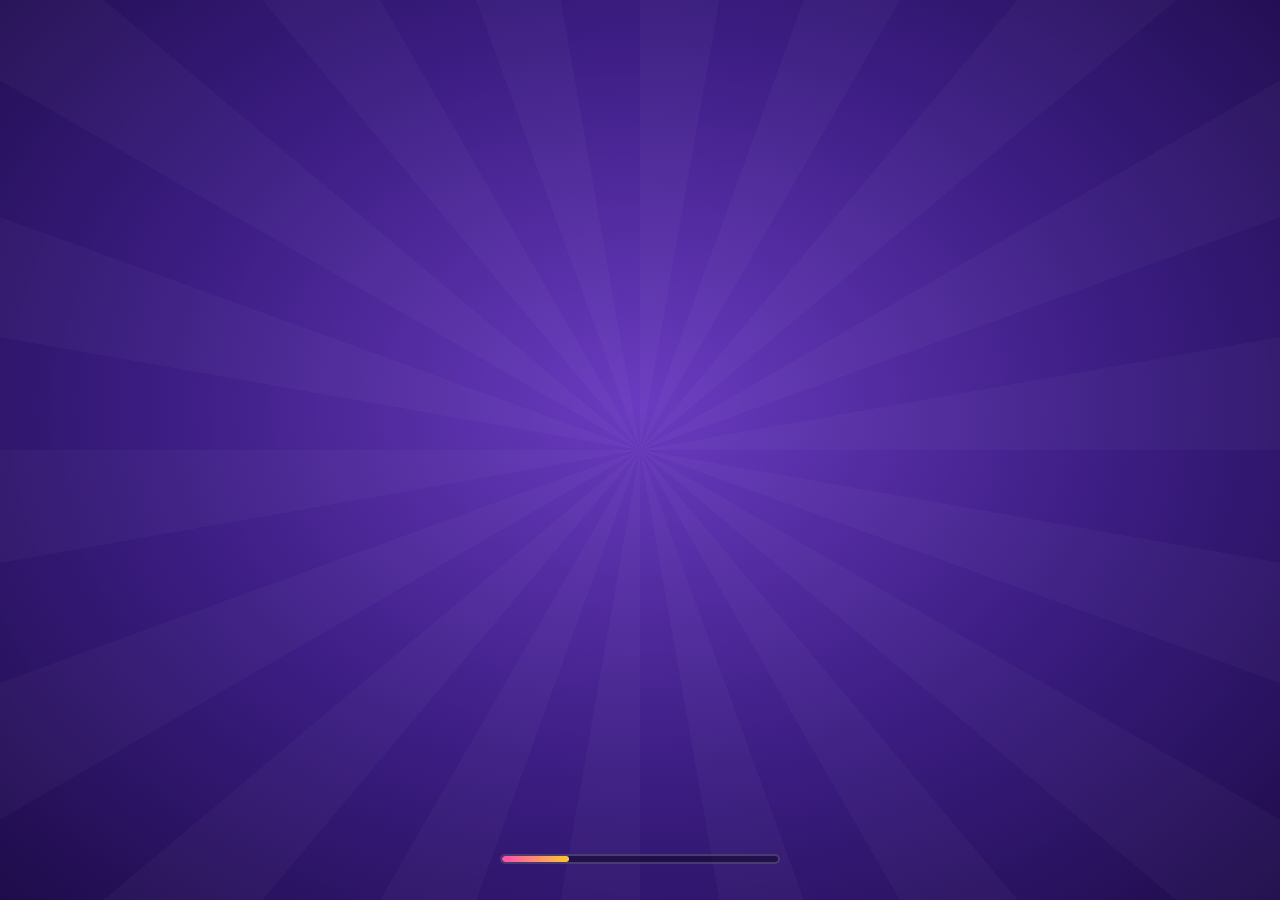
==== commit 16cb7eeb: "Atualiza modos, efeitos e temporada" ====
--- a/public/index.html
+++ b/public/index.html
@@ -1462,6 +1462,58 @@
 /* celular em pé: cartão da temporada logo abaixo dos desafios */
 body.mport #home .m-bl{display:flex;top:calc(186px + var(--sat));bottom:auto;transform:scale(var(--ms));transform-origin:top left}
 body.mport #home .m-bl .m-link{display:none}
+
+/* contagem 3-2-1 */
+#cdown{position:fixed;inset:0;z-index:950;display:none;pointer-events:none;flex-direction:column;align-items:center;justify-content:center;background:radial-gradient(circle,#1B103300 30%,#1B103388)}
+#cdown.on{display:flex}
+#cdown b{font:400 clamp(120px,26vmin,240px)/1 var(--font-display);color:#FFC531;-webkit-text-stroke:10px var(--mdark);paint-order:stroke fill;text-shadow:0 12px 0 var(--mdark);animation:cdPop .9s cubic-bezier(.2,1.6,.4,1) both}
+#cdown small{margin-top:10px;font:800 16px var(--font-ui);letter-spacing:4px;color:#fff;text-shadow:0 2px 0 var(--mdark)}
+#cdown.go b{color:#6CF06A;animation:cdGo .8s cubic-bezier(.2,1.6,.4,1) both}
+@keyframes cdPop{0%{transform:scale(2.4) rotate(-12deg);opacity:0}25%{transform:scale(.9) rotate(4deg);opacity:1}45%{transform:scale(1.05)}100%{transform:scale(1);opacity:1}}
+@keyframes cdGo{0%{transform:scale(.3);opacity:0}30%{transform:scale(1.25);opacity:1}100%{transform:scale(1.5);opacity:0}}
+
+/* ===== Temporada em tela cheia ===== */
+#temporada.sea-full{position:fixed;inset:0;z-index:600;display:flex;flex-direction:column;align-items:stretch;gap:10px;overflow:hidden;color:#fff;
+  padding:calc(12px + var(--sat)) calc(16px + var(--sar)) calc(10px + var(--sab)) calc(16px + var(--sal));background:radial-gradient(ellipse at 50% 35%,#6A3BD0,#3A1C80 45%,#1B0B45 100%)}
+#temporada.sea-full.hidden{display:none}
+.sf-bg{position:absolute;inset:0;pointer-events:none;background:repeating-linear-gradient(115deg,#ffffff07 0 22px,transparent 22px 60px),radial-gradient(circle at 15% 85%,#FF4FD833,transparent 40%),radial-gradient(circle at 85% 15%,#45D4FF2a,transparent 40%)}
+.sf-head,.sf-prog,.sf-how,.sf-labels,.sf-car,.sf-line,.sf-hint{position:relative}
+.sf-head{display:flex;align-items:center;gap:12px}.sf-title{flex:1;min-width:0;display:flex;flex-direction:column}
+.sf-title small{font:800 12px var(--font-ui);letter-spacing:2px;color:#FFD0EC}.sf-title b{font:400 clamp(22px,3.4vw,34px)/1.05 var(--font-display);-webkit-text-stroke:5px var(--mdark);paint-order:stroke fill;text-shadow:0 4px 0 var(--mdark)}
+.sf-time{display:flex;align-items:center;gap:6px;padding:7px 12px;border-radius:999px;background:#170A38c0;border:2px solid #ffffff22;font:700 13px var(--font-ui);white-space:nowrap}.sf-time .i{width:16px;height:16px;color:#FFC531}.sf-time b{color:#FFC531}
+.sf-prog{display:flex;align-items:center;gap:14px;max-width:760px;width:100%;margin:0 auto;padding:10px 14px;border-radius:18px;background:linear-gradient(90deg,#5A34B0,#2B1570);border:3px solid #ffffff2a;box-shadow:0 6px 0 #0C0522}
+.sf-pinfo{flex:1;min-width:0}.sf-prow{display:flex;justify-content:space-between;gap:10px;align-items:baseline;margin-bottom:6px}.sf-prow b{font:400 16px var(--font-display);white-space:nowrap;overflow:hidden;text-overflow:ellipsis}.sf-prow span{font:400 18px var(--font-display);color:#FFC531}
+.sf-bar{height:28px}.sf-bar span{position:relative;z-index:1;display:block;text-align:center;font:400 15px/24px var(--font-display);-webkit-text-stroke:3px var(--mdark);paint-order:stroke fill}
+.sf-how{justify-content:center}
+.sf-labels{display:flex;align-items:center;justify-content:space-between;gap:10px;max-width:980px;width:100%;margin:2px auto 0}
+.sf-labels span{display:flex;align-items:center;gap:6px;font:800 12px var(--font-ui);letter-spacing:1.5px;opacity:.85}.sf-labels span b{color:#FFC531;font:400 15px var(--font-display)}.sf-labels .i{width:14px;height:14px}.sf-labels .r .i{transform:scaleX(-1)}
+.sf-labels .l{color:#9CFF96}.sf-now{border:2px solid #FFC531;background:#170A38c0;color:#FFC531;border-radius:999px;padding:6px 14px;font:800 11px var(--font-ui);letter-spacing:1px;cursor:pointer}
+.sf-car{flex:1;min-height:200px;display:flex;align-items:center;overflow:hidden;touch-action:pan-y;cursor:grab;user-select:none;-webkit-user-select:none;margin:0 calc(-16px - var(--sal)) 0 calc(-16px - var(--sar))}
+.sf-car.drag{cursor:grabbing}
+.sf-track{display:flex;align-items:center;gap:18px;column-gap:18px;will-change:transform;padding:24px 0}
+.sf-card{position:relative;flex:0 0 auto;width:clamp(150px,19vw,210px);height:clamp(230px,min(44vh,58vw),300px);display:flex;flex-direction:column;align-items:center;justify-content:center;gap:6px;padding:26px 12px 14px;border-radius:22px;
+  background:linear-gradient(#3A1C80,#24104F);border:3px solid #ffffff26;box-shadow:0 8px 0 #0C0522;transform-origin:50% 60%;text-align:center}
+.sf-card em{position:absolute;top:10px;left:0;right:0;font:400 14px var(--font-display);font-style:normal;color:#B9A8E8;letter-spacing:1px}
+.sf-card .sf-th{width:96px;height:96px;display:grid;place-items:center}.sf-card .sf-th .rw-sw{width:78px;height:78px}.sf-card .sf-th .rw-ic{transform:scale(1.5)}.sf-card .rw-cv{width:96px;height:108px}
+.sf-card small{font:800 10px var(--font-ui);letter-spacing:1.5px;text-transform:uppercase;color:#FFD0EC;opacity:.85}
+.sf-card b{font:400 18px/1.1 var(--font-display);min-height:2.2em;display:flex;align-items:center;justify-content:center}
+.sf-st{display:flex;align-items:center;gap:4px;padding:5px 10px;border-radius:999px;font:800 10px var(--font-ui);letter-spacing:.8px;background:#170A38;border:1.5px solid #ffffff22}.sf-st .i{width:12px;height:12px}
+.sf-card.got{background:linear-gradient(#256B3E,#173A27);border-color:#6CF06A}.sf-card.got .sf-st{color:#9CFF96;border-color:#6CF06A88}.sf-card.got em{color:#C9FFC4}
+.sf-card.next{background:linear-gradient(#FFD34E,#F2A81C);border-color:var(--mdark);color:var(--mdark);box-shadow:0 8px 0 var(--mdark),0 0 40px #FFC53188}.sf-card.next em,.sf-card.next small{color:var(--mdark)}.sf-card.next .sf-st{background:var(--mdark);color:#FFC531}
+.sf-card.lock .sf-th{filter:grayscale(.55) brightness(.75)}.sf-card.lock .sf-st{color:#C9B8F0}
+.sf-card.big:not(.next):not(.got){background:linear-gradient(#6A3BD0,#2B1570);border-color:#FFC53188}
+.sf-card.ex{box-shadow:0 8px 0 #0C0522,0 0 0 3px #FF4FD8aa,0 0 30px #FF4FD855}
+.sf-ex{position:absolute;top:-12px;left:50%;transform:translateX(-50%);display:flex;align-items:center;gap:4px;white-space:nowrap;padding:4px 10px;border-radius:999px;background:linear-gradient(90deg,#FF4FD8,#B777FF);color:#fff;font:800 9px var(--font-ui);font-style:normal;letter-spacing:1px;border:2px solid var(--mdark)}.sf-ex .i{width:11px;height:11px}
+.sf-card.focus{outline:none}
+.rw-sw.ex{background-image:linear-gradient(135deg,#ffffff55,transparent 50%)!important}
+.sf-arr{position:absolute;top:50%;width:52px;height:52px;margin-top:-26px;border-radius:50%;border:3px solid var(--mdark);background:#FFC531;color:var(--mdark);display:grid;place-items:center;cursor:pointer;z-index:200;box-shadow:0 4px 0 var(--mdark)}
+.sf-arr .i{width:24px;height:24px}.sf-arr.l{left:calc(14px + var(--sal))}.sf-arr.r{right:calc(14px + var(--sar))}.sf-arr.r .i{transform:scaleX(-1)}.sf-arr.off{opacity:.3;pointer-events:none}
+.sf-line{display:flex;justify-content:center;align-items:center;gap:4px;flex-wrap:nowrap;max-width:760px;width:100%;margin:0 auto}
+.sf-dot{flex:1;max-width:18px;height:8px;border-radius:4px;border:0;padding:0;background:#ffffff2a;cursor:pointer;transition:transform .2s}
+.sf-dot.got{background:#6CF06A}.sf-dot.next{background:#FFC531}.sf-dot.big{height:12px}.sf-dot.ex{box-shadow:0 0 0 2px #FF4FD8}.sf-dot.cur{transform:scaleY(1.8);background:#fff}
+.sf-hint{margin:0;text-align:center;font:700 11px var(--font-ui);opacity:.55}
+@media (max-height:560px){.sf-how,.sf-hint{display:none}.sf-prog{padding:6px 12px}.sf-card{height:clamp(180px,52vh,240px);padding-top:22px}.sf-card .sf-th{width:70px;height:70px}.sf-card .rw-cv{width:70px;height:80px}.sf-card .sf-th .rw-sw{width:60px;height:60px}.sf-track{padding:14px 0}}
+@media (max-width:560px){.sf-time{font-size:11px;padding:6px 9px}.sf-arr{display:none}.sf-labels span{font-size:10px;letter-spacing:.5px}.sf-now{padding:5px 9px;font-size:10px}.sf-prow b{font-size:14px}}
 </style></head><body class="menu">
 <svg width="0" height="0" style="position:absolute" aria-hidden="true">
  <defs>
@@ -1577,7 +1629,7 @@
     <button class="m-link" data-friends>ABRIR GRUPO<b class="frbadge hidden"></b></button>
   </div>
   <div class="m-br">
-    <button class="m-sel" id="btnSelector"><svg class="i"><use href="#i-gear"/></svg><span>PERSONALIZADO</span></button>
+    <button class="m-sel" id="btnSelector"><span>PERSONALIZADO</span></button>
     <button class="m-play" id="btnPlay"><b>JOGAR!</b><small>Partida rápida • 10 capivaras</small></button>
   </div>
   <div class="m-hint">arraste para girar a capivara • clique nela!</div>
@@ -1627,13 +1679,17 @@
 </section>
 
 <!-- TEMPORADA: os 30 prêmios -->
-<section id="temporada" class="screen mscreen mside hidden">
-  <div class="m-cpanel m-panel m-wide m-seapanel">
-    <div class="m-phead"><button class="m-back" data-back aria-label="Voltar"><svg class="i"><use href="#i-back"/></svg></button><h3><svg class="i"><use href="#i-lotus"/></svg>TEMPORADA</h3></div>
-    <div class="ts-top" id="tsTop"></div>
-    <div class="ts-how" id="tsHow"></div>
-    <div class="ts-grid" id="tsGrid"></div>
-  </div>
+<section id="temporada" class="screen sea-full hidden">
+  <div class="sf-bg"></div>
+  <header class="sf-head"><button class="m-back" data-back aria-label="Voltar"><svg class="i"><use href="#i-back"/></svg></button>
+    <div class="sf-title"><small id="sfSea">TEMPORADA</small><b id="sfName"></b></div><div class="sf-time" id="sfTime"></div></header>
+  <div class="sf-prog" id="sfProg"></div>
+  <div class="ts-how sf-how" id="tsHow"></div>
+  <div class="sf-labels"><span class="l" id="sfLabL"></span><button class="sf-now" id="sfNow">PRÓXIMO PRÊMIO</button><span class="r" id="sfLabR"></span></div>
+  <div class="sf-car" id="sfCar"><div class="sf-track" id="sfTrack"></div>
+    <button class="sf-arr l" id="sfL" aria-label="Anterior"><svg class="i"><use href="#i-back"/></svg></button><button class="sf-arr r" id="sfR" aria-label="Próximo"><svg class="i"><use href="#i-back"/></svg></button></div>
+  <div class="sf-line" id="sfLine"></div>
+  <p class="sf-hint">Arraste para os lados para ver todos os prêmios</p>
 </section>
 
 <!-- FIM DE PARTIDA: suspense, pódio e a barra da temporada -->
@@ -1687,7 +1743,7 @@
 <!-- MONTAR PARTIDA (bots) — painel dentro do menu -->
 <section id="setup" class="screen mscreen mside hidden">
   <div class="m-cpanel m-panel m-wide">
-    <div class="m-phead"><button class="m-back" data-back aria-label="Voltar"><svg class="i"><use href="#i-back"/></svg></button><h3><svg class="i"><use href="#i-gear"/></svg>PERSONALIZADO</h3><button class="m-friends" id="btnFriendsPlay"><svg class="i"><use href="#i-users"/></svg>JOGAR COM AMIGOS</button></div>
+    <div class="m-phead"><button class="m-back" data-back aria-label="Voltar"><svg class="i"><use href="#i-back"/></svg></button><h3>PERSONALIZADO</h3><button class="m-friends" id="btnFriendsPlay"><svg class="i"><use href="#i-users"/></svg>JOGAR COM AMIGOS</button></div>
     <div class="m-setup"><div class="setupwrap" id="setupPanel"></div></div>
     <div class="m-cact"><span class="m-sub" id="setupSub">Mata-mata • Praça Capy</span><button class="m-play sm" id="btnStartBots"><b>JOGAR!</b></button></div>
   </div>
@@ -1696,8 +1752,8 @@
 <!-- JOGAR ONLINE — painel dentro do menu -->
 <section id="online" class="screen mscreen mside hidden">
   <div class="m-cpanel m-panel m-wide m-onl">
-    <div class="m-phead"><button class="m-back" data-back aria-label="Voltar"><svg class="i"><use href="#i-back"/></svg></button><h3><svg class="i"><use href="#i-globe"/></svg>JOGAR ONLINE</h3></div>
-    <div class="m-namebar"><b>SEU NOME</b><input class="field" id="nick" maxlength="15" placeholder="Seu apelido" autocomplete="off"><button class="m-sq" id="btnDiceName" aria-label="Nome aleatório"><svg class="i"><use href="#i-dice"/></svg></button></div>
+    <div class="m-phead"><button class="m-back" data-back aria-label="Voltar"><svg class="i"><use href="#i-back"/></svg></button><h3><svg class="i"><use href="#i-users"/></svg>JOGAR COM AMIGOS</h3></div>
+    <div class="m-namebar hidden"><b>SEU NOME</b><input class="field" id="nick" maxlength="15" placeholder="Seu apelido" autocomplete="off"><button class="m-sq" id="btnDiceName" aria-label="Nome aleatório"><svg class="i"><use href="#i-dice"/></svg></button></div>
     <div class="m-onlgrid" id="onlGrid">
       <div class="m-ocard m-quick"><h4><svg class="i"><use href="#i-bolt"/></svg>PARTIDA RÁPIDA</h4><p>Entra na primeira sala aberta.</p><button class="m-play sm" id="btnQuick"><b>JOGAR!</b></button></div>
       <div class="m-ocard"><h4><svg class="i"><use href="#i-door"/></svg>SALA PERSONALIZADA</h4><p id="hostHint">pública ou privada, com ou sem senha</p><button class="m-btn2" id="btnHost"><svg class="i"><use href="#i-plus"/></svg>CRIAR SALA</button></div>
@@ -1930,11 +1986,45 @@
 const Sound=(()=>{
   let ac=null,master,sfxBus,musBus,musicOn=false,musTimer=null,step=0,tempo=100,nextT=0,noiseBuf=null,lastPlay={};
   function init(){if(ac)return;try{ac=new (window.AudioContext||window.webkitAudioContext)()}catch(e){return}
-    master=ac.createGain();sfxBus=ac.createGain();musBus=ac.createGain();sfxBus.connect(master);musBus.connect(master);master.connect(ac.destination);
+    master=ac.createGain();sfxBus=ac.createGain();musBus=ac.createGain();const comp=ac.createDynamicsCompressor();comp.threshold.value=-14;comp.knee.value=10;comp.ratio.value=5;comp.attack.value=.003;comp.release.value=.18;sfxBus.connect(comp);comp.connect(master);musBus.connect(master);master.connect(ac.destination);
     noiseBuf=ac.createBuffer(1,ac.sampleRate*.5,ac.sampleRate);const d=noiseBuf.getChannelData(0);for(let i=0;i<d.length;i++)d[i]=Math.random()*2-1;apply()}
   function apply(){trkVol();if(!ac)return;master.gain.value=S.sound?S.master/100:0;sfxBus.gain.value=S.sfx/100*.55;musBus.gain.value=S.music/100*.22}
   function tone(f,dur,type='square',vol=.3,slide=0,when=0,bus=sfxBus){if(!ac)return;const t=ac.currentTime+when,o=ac.createOscillator(),g=ac.createGain();o.type=type;o.frequency.setValueAtTime(f,t);if(slide)o.frequency.exponentialRampToValueAtTime(Math.max(30,f*slide),t+dur);g.gain.setValueAtTime(vol,t);g.gain.exponentialRampToValueAtTime(.001,t+dur);o.connect(g);g.connect(bus);o.start(t);o.stop(t+dur+.02)}
   function noise(dur,vol=.3,freq=1200,when=0,bus=sfxBus,q=1){if(!ac)return;const t=ac.currentTime+when,s=ac.createBufferSource(),f=ac.createBiquadFilter(),g=ac.createGain();s.buffer=noiseBuf;f.type='bandpass';f.frequency.value=freq;f.Q.value=q;g.gain.setValueAtTime(vol,t);g.gain.exponentialRampToValueAtTime(.001,t+dur);s.connect(f);f.connect(g);g.connect(bus);s.start(t);s.stop(t+dur+.02)}
+  // ruído filtrado com varredura de frequência (tiros, explosões, assobios)
+  function nz(dur,vol,type,f1,f2,when=0,q=.8,atk=.002){if(!ac||vol<=.001)return;const t=ac.currentTime+when,s=ac.createBufferSource(),f=ac.createBiquadFilter(),g=ac.createGain();s.buffer=noiseBuf;s.loop=true;s.playbackRate.value=rand(.9,1.1);
+    f.type=type;f.Q.value=q;f.frequency.setValueAtTime(f1,t);if(f2&&f2!==f1)f.frequency.exponentialRampToValueAtTime(Math.max(30,f2),t+dur);g.gain.setValueAtTime(.0001,t);g.gain.exponentialRampToValueAtTime(vol,t+atk);g.gain.exponentialRampToValueAtTime(.001,t+dur);s.connect(f);f.connect(g);g.connect(sfxBus);s.start(t);s.stop(t+dur+.05)}
+  function osc(f1,f2,dur,type,vol,when=0,vib=0){if(!ac||vol<=.001)return;const t=ac.currentTime+when,o=ac.createOscillator(),g=ac.createGain();o.type=type;o.frequency.setValueAtTime(f1,t);if(f2&&f2!==f1)o.frequency.exponentialRampToValueAtTime(Math.max(20,f2),t+dur);
+    if(vib){const l=ac.createOscillator(),lg=ac.createGain();l.frequency.value=vib;lg.gain.value=f1*.06;l.connect(lg);lg.connect(o.frequency);l.start(t);l.stop(t+dur+.05)}
+    g.gain.setValueAtTime(.0001,t);g.gain.exponentialRampToValueAtTime(vol,t+.004);g.gain.exponentialRampToValueAtTime(.001,t+dur);o.connect(g);g.connect(sfxBus);o.start(t);o.stop(t+dur+.05)}
+  // ---------- tiro de cada arma: receita da categoria + variação fixa pelo número da arma (cada uma soa diferente) ----------
+  const gunLast={};
+  function gun(g,v=1){if(!ac||!S.sound||!g)return;const id=g.id|0,now=time(),gap=g.cat==='smg'?38:60;if(gunLast[id]&&now-gunLast[id]<gap)return;gunLast[id]=now;
+    let h=(id+1)*2654435761%4294967296;const R=()=>{h=(h*1664525+1013904223)%4294967296;return h/4294967296};const pm=.78+R()*.5,dm=.85+R()*.4,big=Math.min(1.6,.75+(g.dmg||10)/60);
+    try{switch(g.cat){
+      case 'pistol':nz(.07*dm,.5*v,'highpass',2600*pm,1400,0,.7);osc(420*pm,120,.09,'square',.18*v);osc(150*pm,60,.12,'sine',.45*v*big);nz(.16*dm,.12*v,'lowpass',1800,300,.03);break;
+      case 'smg':{const r=rand(.93,1.07);nz(.045*dm,.38*v,'highpass',3400*pm*r,2000,0,.9);osc(600*pm*r,200,.05,'square',.12*v);osc(130*pm,70,.07,'sine',.3*v);break}
+      case 'rifle':nz(.05,.75*v,'highpass',3000*pm,1600,0,.6);osc(90*pm,40,.22,'sine',.7*v*big);nz(.55*dm,.28*v,'lowpass',2200*pm,180,.02,.5);osc(1400*pm,500,.06,'triangle',.12*v);break;
+      case 'shotgun':nz(.08,.85*v,'lowpass',5000,900,0,.4);osc(85*pm,38,.28,'sine',.85*v*big);nz(.4*dm,.4*v,'bandpass',900*pm,200,.01,.6);nz(.2,.18*v,'highpass',4000,2500,.02);break;
+      case 'heavy':osc(140*pm,40,.45*dm,'sawtooth',.4*v);osc(70*pm,30,.5*dm,'sine',.8*v*big);nz(.6*dm,.55*v,'lowpass',1600*pm,120,0,.5);nz(.25,.25*v,'bandpass',2600*pm,700,.04,1.2);break;
+      case 'laser':if(g.beam){osc(2600*pm,300,.38*dm,'sawtooth',.2*v,0,38);osc(1300*pm,180,.42*dm,'sine',.3*v);nz(.42*dm,.22*v,'highpass',6000,1800,0,1.5);osc(110,60,.25,'sine',.35*v)}
+        else{osc(1800*pm,260*pm,.2*dm,R()<.5?'sawtooth':'square',.2*v,0,R()<.5?24:0);osc(900*pm,120,.16,'sine',.18*v);nz(.12,.1*v,'highpass',5000,3000)}break;
+      case 'throw':nz(.22*dm,.3*v,'bandpass',700*pm,2600*pm,0,2.5,.04);osc(500*pm,900*pm,.12,'triangle',.1*v);break;
+      case 'explosive':osc(220*pm,70,.2,'square',.2*v);nz(.16,.45*v,'lowpass',1400*pm,300,0,.7);osc(90*pm,45,.2,'sine',.5*v);nz(.3,.12*v,'bandpass',1800*pm,600,.05,3);break;
+      case 'melee':nz(.18*dm,.32*v,'bandpass',600*pm,3200*pm,0,1.8,.05);osc(180*pm,90,.1,'triangle',.18*v,.08);break;
+      default:if(lib[g.sfx])lib[g.sfx]();else lib.pew();osc(300*pm,150*pm,.08,'triangle',.12*v)}
+      // som "temático" por cima do disparo (congelar, choque, galinha, buzina...)
+      if(g.cat!=='special'&&g.cat!=='builder'&&['quack','honk','boing','slap','freeze','zap','flash','warp','no','yes'].includes(g.sfx))lib[g.sfx]()}catch(e){console.warn('som',e)}}
+  // recarga depois do tiro (só a sua arma): escopeta bomba, rifle ferrolho, pesada encaixa o foguete, energia recarrega zunindo
+  function reload(g){if(!ac||!S.sound||!g)return;const c=g.cat;try{
+    if(c==='shotgun'){nz(.05,.35,'bandpass',1800,1200,0,4);osc(320,200,.05,'square',.12);nz(.06,.4,'bandpass',2400,1600,.16,4);osc(260,160,.06,'square',.14,.16)}
+    else if(c==='rifle'){nz(.04,.3,'bandpass',3200,2400,0,5);osc(700,500,.03,'square',.1);nz(.05,.32,'bandpass',2600,1800,.12,5);osc(500,380,.04,'square',.1,.12)}
+    else if(c==='heavy'||c==='explosive'){nz(.12,.3,'bandpass',900,500,0,3);osc(160,120,.12,'square',.14);nz(.3,.12,'highpass',5000,2500,.12,1);osc(90,90,.08,'sine',.3,.14)}
+    else if(c==='laser'){osc(300,2400,.4,'sine',.1,0,14);nz(.4,.05,'bandpass',1500,6000,0,6,.2)}
+    else if(c==='pistol'){nz(.03,.25,'bandpass',3600,2800,0,6);osc(900,700,.025,'square',.08)}}catch(e){}}
+  // explosões em camadas: estalo, grave que treme e o "rabo" que vai sumindo; quanto maior o raio, mais pesada
+  function bigBoom(r=100,v=1){if(!ac||!S.sound)return;const k=Math.min(2,r/110);try{nz(.08,.9*v,'highpass',2500,800,0,.5);osc(110,28,.9*k,'sine',.95*v);osc(60,25,1.1*k,'triangle',.5*v);nz(1.1*k,.7*v,'lowpass',2200,90,0,.4);nz(.6*k,.25*v,'bandpass',600,150,.06,.8);
+    for(let i=0;i<4;i++)nz(.05,.14*v,'highpass',3000,2000,.12+i*.09+Math.random()*.05,1)}catch(e){}}
   const lib={
     click(){tone(520,.06,'triangle',.25,1.6)},
     hover(){tone(880,.03,'triangle',.08)},
@@ -1960,6 +2050,8 @@
     level(){[392,523,659,784,1046].forEach((f,i)=>tone(f,.22,'square',.14,1,i*.08));noise(.5,.18,6000,.35)},
     spawn(){noise(.3,.2,900,0,sfxBus,1);tone(880,.15,'triangle',.2,1,.25);tone(1320,.2,'triangle',.18,1,.33)},
     tick(){tone(1000,.05,'square',.12)},
+    count(){tone(660,.16,'square',.2);tone(330,.18,'triangle',.25)},
+    go(){tone(880,.12,'square',.22);tone(1320,.35,'square',.18,1,.08);noise(.4,.25,5000,.05,sfxBus,.6)},
     win(){[523,659,784,1046,784,1046].forEach((f,i)=>tone(f,.25,'square',.14,1,i*.12))},
     freeze(){tone(2400,.25,'sine',.12,.5);noise(.3,.15,6000,0,sfxBus,2)},
     flash(){noise(.6,.5,4000,0,sfxBus,.4);tone(3200,.8,'sine',.08,.9)},
@@ -2009,7 +2101,7 @@
         silentEl.src='[data-uri]';const pr=silentEl.play();if(pr&&pr.catch)pr.catch(()=>{})}catch(e){}}
     if(wantMusic&&(!cur||cur.paused||curKind===''))startTrack(wantKind)}
   let wantMusic=true;
-  return {play,init,apply,music,unlock};
+  return {play,init,apply,music,unlock,gun,reload,bigBoom};
 })();
 const vibe=ms=>{if(S.vibrate&&navigator.vibrate)try{navigator.vibrate(ms)}catch(e){}};
 for(const ev of ['pointerdown','touchstart','touchend','mousedown','click'])addEventListener(ev,()=>Sound.unlock(),{capture:true,passive:true});
@@ -2061,10 +2153,6 @@
   {id:'ffa',n:'Mata-mata',ic:'skull',d:'Todos contra todos. Quem eliminar mais vence.',score:'kills',unit:'eliminações'},
   {id:'onehit',n:'Um Tapa',ic:'slap',d:'Qualquer dano mata na hora. Sem kits médicos.',score:'kills',unit:'eliminações',onehit:1},
   {id:'hold',n:'Pega-Bandeira',ic:'flag',d:'Uma bandeira no mapa. Quem segurar por mais tempo vence (60 s ganha na hora).',score:'hold',unit:'segundos',target:60},
-  {id:'ctf',n:'Rouba-Bandeira',ic:'flags',d:'Dois times. Roube a bandeira inimiga e leve até a sua base. 3 capturas vencem.',teams:1,score:'caps',unit:'capturas',target:3},
-  {id:'koth',n:'Rei da Lagoa',ic:'pond',d:'Fique sozinho dentro da lagoa para pontuar. Ela muda de lugar!',score:'zone',unit:'pontos',target:60},
-  {id:'gun',n:'Arsenal',ic:'cycle',d:'Cada eliminação troca sua arma. Quem passar pelas 12 armas primeiro vence.',score:'gun',unit:'armas',target:12},
-  {id:'race',n:'Corrida 67',ic:'orange',d:'Primeiro a juntar 67 laranjinhas vence. Sem subir de nível.',score:'gems',unit:'laranjinhas',target:67},
 ];
 const modeById=id=>MODES.find(m=>m.id===id)||MODES[0];
 
@@ -2132,10 +2220,10 @@
  {n:'RPG Teleguiado',cat:'heavy',tier:'apelona',cd:1800,sp:420,r:10,dmg:70,boom:120,homing:3.2,life:2.6,p:'rpg',col:'#FF7A1A',m:'rpg',c1:'#4A5A3A',c2:'#FF7A1A',sfx:'heavy',d:'Míssil que persegue o inimigo mais perto.',q:'mandou um míssil com seu nome.'},
  {n:'Canhão de Abóbora',cat:'heavy',tier:'mediana',cd:1000,sp:420,r:13,dmg:38,boom:90,bounce:2,fuse:1.6,p:'pumpkin',col:'#FF8A1F',m:'cannon',c1:'#5B3A8A',c2:'#FF8A1F',sfx:'heavy',d:'Abóbora que quica duas vezes antes de explodir.',q:'explodiu uma abóbora de Halloween em você.'},
  // ENERGIA
- {n:'Laser de Gato',cat:'laser',tier:'boa',cd:900,sp:1250,r:6,dmg:34,p:'beam',col:'#FF3B47',m:'laser',c1:'#FF4F9A',c2:'#FF3B47',x:'catears',sfx:'laser',d:'Feixe quase instantâneo. Miau.',q:'apontou o laser. Você correu atrás.'},
+ {n:'Laser de Gato',cat:'laser',tier:'boa',cd:900,sp:1250,r:6,dmg:34,beam:1250,p:'beam',col:'#FF3B47',m:'laser',c1:'#FF4F9A',c2:'#FF3B47',x:'catears',sfx:'laser',d:'Raio de luz instantâneo e bem longo. Miau.',q:'apontou o laser. Você correu atrás.'},
  {n:'Canhão de Gelatina',cat:'laser',tier:'boa',cd:1150,sp:330,r:20,dmg:46,p:'jelly',col:'#B777FF',m:'laser',c1:'#8E5BFF',c2:'#B777FF',x:'jar',sfx:'heavy',d:'Bola de plasma que treme.',q:'te enterrou em gelatina de uva.'},
  {n:'Raio Disco',cat:'laser',tier:'boa',cd:800,sp:1000,r:6,dmg:22,bounce:2,life:1.4,p:'beam',rainbow:1,col:'#45D4FF',m:'laser',c1:'#2A2440',c2:'#45D4FF',x:'disco',sfx:'laser',d:'Ricocheteia duas vezes nas paredes.',q:'te fez dançar até cair.'},
- {n:'Raio Congelante',cat:'laser',tier:'boa',cd:950,sp:1100,r:6,dmg:14,freeze:1300,p:'beam',col:'#A8EBFF',m:'laser',c1:'#7FD8FF',c2:'#FFFFFF',x:'crystal',sfx:'freeze',d:'Feixe gelado: congela por 1,3 s.',q:'te deixou no freezer.'},
+ {n:'Raio Congelante',cat:'laser',tier:'boa',cd:950,sp:1100,r:6,dmg:14,freeze:1300,beam:1000,p:'beam',col:'#A8EBFF',m:'laser',c1:'#7FD8FF',c2:'#FFFFFF',x:'crystal',sfx:'freeze',d:'Feixe gelado: congela por 1,3 s.',q:'te deixou no freezer.'},
  {n:'Tesla de Capivara',cat:'laser',tier:'apelona',cd:850,sp:900,r:7,dmg:30,chain:2,p:'bolt',col:'#FFF066',m:'tesla',c1:'#5B6B80',c2:'#FFF066',sfx:'zap',d:'O raio pula para mais 2 inimigos próximos.',q:'te eletrocutou em cadeia.'},
  // CORPO A CORPO
  {n:'Katana de Baguete',cat:'melee',tier:'boa',cd:420,range:72,dmg:32,arc:.28,col:'#F2C27A',m:'baguette',sfx:'melee',d:'Corte rápido. Crocante.',q:'te fatiou com pão francês.'},
@@ -2582,7 +2670,10 @@
   {n:'Marombeiro',hat:false,eye:{t:2,b:2,c:'#3DAE5A'},bones:MUSC_BONES},
   {n:'Super-Capi',hat:true,eye:{t:2,b:2,c:'#3DAE5A'},lid:'#D6262E'},
   {n:'Cinema Mudo',hat:false,eye:{t:2,b:2,c:'#8A8F9A'},gray:1},
-  {n:'Dino',hat:false,eye:{t:2,b:2,c:'#3DAE5A'}}];
+  {n:'Dino',hat:false,eye:{t:2,b:2,c:'#3DAE5A'}},
+  // exclusivas da temporada
+  {n:'Capitão Pirata',hat:false,eye:{t:2,b:4,c:'#3DAE5A'}},
+  {n:'Astronauta',hat:false,eye:{t:0,b:1,c:'#3B7BD8'}}];
 const NAMES=DEF.map(d=>d&&d.n);
 
 // ---------- ajudantes de geometria ----------
@@ -2602,16 +2693,16 @@
 
 // monta as peças de uma skin: {bone:[partes]} → uma malha (e um contorno) por osso
 function Builder(rest){const P={};
-  return{P,add(bone,geo,col,o={}){(P[bone]||(P[bone]=[])).push({geo,col:C(col),p:o.p||[0,0,0],r:o.r||[0,0,0],s:o.s||[1,1,1],ol:o.ol!==false,ds:!!o.ds})},
+  return{P,add(bone,geo,col,o={}){(P[bone]||(P[bone]=[])).push({geo,col:C(col),p:o.p||[0,0,0],r:o.r||[0,0,0],s:o.s||[1,1,1],ol:o.ol!==false,ds:!!o.ds,gl:!!o.gl})},
     build(){const out=[];for(const bone in P){const b=rest[bone]||[0,0,0];
-      for(const kind of ['m','ds']){const L=P[bone].filter(q=>kind==='ds'?q.ds:!q.ds);if(!L.length)continue;
+      for(const kind of ['m','ds','gl']){const L=P[bone].filter(q=>kind==='ds'?q.ds:kind==='gl'?q.gl:!q.ds&&!q.gl);if(!L.length)continue;
         const mk=list=>{if(!list.length)return null;const pos=[],nor=[],col=[],ind=[];let off=0;const m=new T.Matrix4(),e=new T.Euler(),qq=new T.Quaternion();
           for(const q of list){let g=q.geo.clone();m.compose(new T.Vector3(q.p[0]-b[0],q.p[1]-b[1],q.p[2]-b[2]),qq.setFromEuler(e.set(q.r[0],q.r[1],q.r[2],'YXZ')),new T.Vector3(...q.s));g.applyMatrix4(m);
             if(!g.attributes.normal)g.computeVertexNormals();const pa=g.attributes.position,na=g.attributes.normal;for(let i=0;i<pa.count;i++){pos.push(pa.getX(i),pa.getY(i),pa.getZ(i));nor.push(na.getX(i),na.getY(i),na.getZ(i));col.push(q.col.r,q.col.g,q.col.b)}
             if(g.index){for(const k of g.index.array)ind.push(k+off)}else for(let i=0;i<pa.count;i++)ind.push(i+off);off+=pa.count;g.dispose()}
           const G=new T.BufferGeometry();G.setAttribute('position',new T.Float32BufferAttribute(pos,3));G.setAttribute('normal',new T.Float32BufferAttribute(nor,3));G.setAttribute('color',new T.Float32BufferAttribute(col,3));
           G.setIndex(off>65535?new T.Uint32BufferAttribute(ind,1):new T.Uint16BufferAttribute(ind,1));G.computeBoundingSphere();return G};
-        out.push({bone,ds:kind==='ds',geo:mk(L),ogeo:kind==='ds'?null:mk(L.filter(q=>q.ol))})}}
+        out.push({bone,ds:kind==='ds',gl:kind==='gl',geo:mk(L),ogeo:kind!=='m'?null:mk(L.filter(q=>q.ol))})}}
       return out}}}
 
 // ---------- materiais das peças ----------
@@ -2631,7 +2722,10 @@
   g.setLineDash([]);g.lineWidth=4;g.beginPath();g.moveTo(66,54);g.lineTo(78,66);g.moveTo(78,54);g.lineTo(66,66);g.stroke();g.strokeStyle='#6B4A2A';g.lineWidth=5;g.strokeRect(3,3,122,122);
   const tex=new T.CanvasTexture(cv);tex.colorSpace=T.SRGBColorSpace;
   const map=H.patch(new T.MeshStandardMaterial({map:tex,roughness:.8,side:T.DoubleSide}),{key:'skinMap',fr:[['#include <emissivemap_fragment>','#include <emissivemap_fragment>\ntotalEmissiveRadiance+=diffuseColor.rgb*.42;']]});
-  return MAT={acc,ds,out,map}}
+  // vidro do capacete: transparente, com brilho na borda (fresnel)
+  const glass=H.patch(new T.MeshStandardMaterial({color:'#CFE8FF',roughness:.05,metalness:.1,transparent:true,opacity:.2,depthWrite:false,side:T.DoubleSide}),{key:'skinGlass',dm:.3,
+    fr:[['#include <emissivemap_fragment>','#include <emissivemap_fragment>\n{float fz=pow(1.-abs(normalize(normal).z),2.2);diffuseColor.a=.1+fz*.6;totalEmissiveRadiance+=vec3(.55,.75,1.)*fz*.55;}']]});
+  return MAT={acc,ds,out,map,glass}}
 // capa: material próprio por capivara (uniforms do vento/corrida)
 const CAPE_V=`{float u=aCp.x,v=aCp.y,v2=v*v;float fl=uSpd*.13+uDash*.2;
   transformed.z-=v2*fl;transformed.y+=v2*fl*.55;
@@ -2702,6 +2796,40 @@
     // garras
     for(const s of [1,-1]){const hb=s>0?'handL':'handR',fb=s>0?'footL':'footR';for(let k=-1;k<=1;k++){A(hb,new T.ConeGeometry(.013,.04,6),th,{p:[s*(.318+k*.018),.165,.142-Math.abs(k)*.01],r:[Math.PI/2+.5,0,0],ol:false});
         A(fb,new T.ConeGeometry(.016,.045,6),th,{p:[s*.099+k*.034,.022,.125],r:[Math.PI/2-.15,0,0],ol:false})}}}
+  else if(sk===6){// CAPITÃO PIRATA: chapéu de três pontas com caveira, tapa-olho, papagaio no ombro, fivela dourada
+    const bk='#26202E',gd='#E9B43A';
+    A('head',new T.CylinderGeometry(.16,.19,.11,28),bk,{p:[0,.92,.07],s:[1,1,1.05]});
+    A('head',new T.CylinderGeometry(.3,.3,.022,3),bk,{p:[0,.868,.07],r:[0,Math.PI/6+Math.PI,0],s:[1,1,1.05]});
+    const V=[[0,.33],[.29,-.17],[-.29,-.17]];for(let i=0;i<3;i++){const a=V[i],b2=V[(i+1)%3],mx=(a[0]+b2[0])/2,mz=(a[1]+b2[1])/2,L=Math.hypot(b2[0]-a[0],b2[1]-a[1]),ang=Math.atan2(b2[0]-a[0],b2[1]-a[1]);
+      A('head',new T.CapsuleGeometry(.04,L*.82,4,10),bk,{p:[mx*1.02,.905,.07+mz*1.02],r:[Math.PI/2,ang,0]});
+      A('head',new T.CapsuleGeometry(.011,L*.8,3,8),gd,{p:[mx*1.1,.935,.07+mz*1.1],r:[Math.PI/2,ang,0],ol:false})}
+    A('head',sph(12,10),'#F4EFE6',{p:[0,.925,.235],s:[.034,.032,.016]});for(const sx of [1,-1])A('head',sph(8,6),'#1A1208',{p:[sx*.012,.93,.248],s:[.008,.009,.004],ol:false});
+    for(const sx of [1,-1])A('head',new T.CapsuleGeometry(.005,.03,2,6),'#F4EFE6',{p:[0,.895,.238],r:[0,0,sx*.9],ol:false});
+    // tapa-olho no olho direito (a alça é pintada na cabeça)
+    {const n=new T.Vector3(-.8,.36,.4).normalize().add(new T.Vector3(0,.1,.45)).normalize(),q=new T.Quaternion().setFromUnitVectors(new T.Vector3(0,1,0),n),e=new T.Euler().setFromQuaternion(q,'YXZ');
+      A('head',new T.CylinderGeometry(.058,.058,.014,22),'#16121C',{p:[-.138+n.x*.035,.785+n.y*.035,.214+n.z*.035],r:[e.x,e.y,e.z]})}
+    // papagaio no ombro esquerdo
+    const pg='#2FB34A',pr='#E23B2E',pb='#2D6BE0',py='#FFC531';
+    A('chest',sph(),pg,{p:[.2,.585,.0],s:[.05,.075,.055],r:[.2,0,0]});A('chest',sph(),pr,{p:[.2,.67,.025],s:[.042,.042,.042]});
+    A('chest',new T.ConeGeometry(.016,.04,8),py,{p:[.2,.66,.072],r:[Math.PI/2+.5,0,0]});
+    for(const sx of [1,-1]){A('chest',sph(8,6),'#FFFFFF',{p:[.2+sx*.03,.68,.048],s:[.012,.012,.008],ol:false});A('chest',sph(6,4),'#111111',{p:[.2+sx*.033,.68,.054],s:[.006,.006,.004],ol:false});
+      A('chest',sph(),pb,{p:[.2+sx*.045,.58,-.005],s:[.016,.055,.04],r:[.25,0,sx*.15]})}
+    A('chest',new T.ConeGeometry(.03,.14,4),pb,{p:[.2,.49,-.05],r:[Math.PI-.35,0,0],s:[1,1,.4]});A('chest',new T.ConeGeometry(.022,.12,4),pr,{p:[.2,.5,-.03],r:[Math.PI-.2,0,0],s:[1,1,.4],ol:false});
+    for(const sx of [1,-1])A('chest',new T.ConeGeometry(.01,.03,6),'#3A3A3A',{p:[.2+sx*.02,.515,.02],r:[Math.PI,0,0],ol:false});
+    A('hips',rbox(.08,.055,.016,.008),gd,{p:[0,.21,.262]});A('hips',rbox(.045,.028,.018,.005),'#2A1A12',{p:[0,.21,.266],ol:false});
+    for(const sx of [1,-1])A('hips',new T.ConeGeometry(.03,.11,4),'#C8282E',{p:[sx*.06+.15,.15,.21],r:[0,0,sx*.2],s:[1,1,.3],ol:false})}
+  else if(sk===7){// ASTRONAUTA: capacete de vidro, gola, mochila de oxigênio com tanques, antena e mangueiras
+    const wh='#F1F3F7',gy='#AEB6C3',dk='#3A4150';
+    A('head',sph(36,24),'#CFE8FF',{p:[0,.7,.11],s:[.345,.34,.345],gl:true});
+    A('head',sph(10,8),'#FFFFFF',{p:[-.17,.93,.27],s:[.06,.028,.012],r:[.6,-.5,.4],ol:false});
+    A('chest',new T.TorusGeometry(.245,.045,12,40),gy,{p:[0,.5,.06],r:[Math.PI/2+.18,0,0],s:[1.05,1,.9]});
+    A('chest',new T.TorusGeometry(.245,.014,8,40),'#E9B43A',{p:[0,.53,.06],r:[Math.PI/2+.18,0,0],s:[1.05,1,.9],ol:false});
+    A('chest',rbox(.36,.38,.16,.06),wh,{p:[0,.37,-.29]});A('chest',rbox(.22,.12,.03,.02),dk,{p:[0,.42,-.37]});
+    for(let i=0;i<3;i++)A('chest',sph(8,6),['#FF4F4F','#6CF06A','#45D4FF'][i],{p:[-.06+i*.06,.42,-.385],s:[.016,.016,.01],ol:false});
+    for(const sx of [1,-1]){A('chest',new T.CapsuleGeometry(.05,.22,4,12),gy,{p:[sx*.2,.36,-.3]});
+      A('chest',new T.TorusGeometry(.1,.016,8,20,Math.PI*.9),dk,{p:[sx*.19,.5,-.17],r:[0,Math.PI/2,Math.PI*.55],ol:false})}
+    A('chest',new T.CylinderGeometry(.008,.008,.16,6),gy,{p:[.12,.62,-.3],ol:false});A('chest',sph(10,8),'#FF4F4F',{p:[.12,.705,-.3],s:[.022,.022,.022]});
+    A('hips',rbox(.09,.05,.02,.01),gy,{p:[0,.205,.262]})}
   return b.build()}
 function restOf(B){const o={};for(const k in B){let v=B[k].userData.rest.clone(),p=B[k].parent;while(p&&p.isBone&&p.userData.rest){v.add(p.userData.rest);p=p.parent}o[k]=[v.x,v.y,v.z]}return o}
 const CACHE={};
@@ -2724,7 +2852,7 @@
   if(!D)return;
   if(D.bones){A.skBones=D.bones;for(const k in D.bones){const b=A.B[k];if(b)b.scale.fromArray(D.bones[k])}}
   const m=mats();if(!CACHE[sk])CACHE[sk]=design(sk,A.B);A.skObjs=[];
-  for(const c of CACHE[sk]){const bone=A.B[c.bone];if(!bone)continue;const me=new T.Mesh(c.geo,c.ds?m.ds:m.acc);me.castShadow=A.body.castShadow;me.frustumCulled=false;bone.add(me);A.skObjs.push(me);
+  for(const c of CACHE[sk]){const bone=A.B[c.bone];if(!bone)continue;const me=new T.Mesh(c.geo,c.gl?m.glass:c.ds?m.ds:m.acc);me.castShadow=!c.gl&&A.body.castShadow;if(c.gl)me.renderOrder=6;me.frustumCulled=false;bone.add(me);A.skObjs.push(me);
     if(c.ogeo&&A.outline){const o=new T.Mesh(c.ogeo,m.out);o.frustumCulled=false;bone.add(o);A.skObjs.push(o)}}
   const rest=restOf(A.B);
   if(sk===1){const card=new T.Mesh(CACHE.card||(CACHE.card=new T.PlaneGeometry(.085,.1)),m.map),h=rest.hips;card.position.set(-.215-h[0],.13-h[1],.17-h[2]);card.rotation.set(-.05,-.75,.08);A.B.hips.add(card);A.skObjs.push(card)}
@@ -2890,6 +3018,8 @@
   burst(x,y,14,8,gold?['#FFC531','#FFE066','#FFFFFF']:['#FFC531','#FF7A1A','#FF4F9A'],'star',300,6.5,.8)}
 // raio em zigue-zague entre pontos (Tesla)
 const bolts=[];function bolt(pts,col='#FFF066',life=.3){bolts.push({pts,col:new T.Color(col),life,max:life})}
+// feixe de luz (armas de raio): núcleo branco + brilho colorido grosso, some em ~.4 s
+const beams=[];function beam(x1,y1,x2,y2,col='#FF3B47',w=1,life=.42){if(!ok)return;beams.push({x1,y1,x2,y2,col:new T.Color(col),life,max:life,w})}
 // converte as partículas antigas (2D) para 3D: mesmas chamadas, agora no chão de verdade
 function from2D(o){if(!init())return;const t=o.type,h=o.h;
   switch(t){
@@ -2904,7 +3034,7 @@
     case 'boom':return boom(o.x,o.y,o.size/.9,o.col==='#FFC531');
     case 'spiral':return part({k:'ring',x:o.x,y:o.y,h:4,vh:70,drag:0,size:o.size*.8,life:o.life,col:o.col,spiral:1});
     case 'bolt':return bolt(o.pts,o.col,o.life)}}
-function clear(){parts.length=0;bolts.length=0}
+function clear(){parts.length=0;bolts.length=0;beams.length=0}
 
 // ---------- quadro ----------
 function tickParts(dt){for(let i=parts.length-1;i>=0;i--){const p=parts[i];p.life-=dt;if(p.life<=0){parts.splice(i,1);continue}
@@ -2927,7 +3057,13 @@
   else put(p.k,p.x,p.h,p.y,p.ry,p.rx,p.rz,s,s,s,col)}
   for(let i=bolts.length-1;i>=0;i--){const b=bolts[i];b.life-=1/60;if(b.life<=0){bolts.splice(i,1);continue}const k=b.life/b.max;const c=_c.copy(b.col).multiplyScalar(k);let px=null;
     for(let j=1;j<b.pts.length;j++){const [ax,ay]=b.pts[j-1],[bx,by]=b.pts[j];for(let q=0;q<=5;q++){const f=q/5,x=ax+(bx-ax)*f+(q&&q<5?rnd(-16,16):0),y=ay+(by-ay)*f+(q&&q<5?rnd(-16,16):0),h=FLY+(q&&q<5?rnd(-10,10):0);
-      if(px){const dx=x-px[0],dy=y-px[1],dh=h-px[2],L=Math.hypot(dx,dy,dh);put('seg',px[0],px[2],px[1],-Math.atan2(dy,dx),0,Math.atan2(dh,Math.hypot(dx,dy)),L,1.6+2*k,1.6+2*k,c)}px=[x,y,h]}}}}
+      if(px){const dx=x-px[0],dy=y-px[1],dh=h-px[2],L=Math.hypot(dx,dy,dh);put('seg',px[0],px[2],px[1],-Math.atan2(dy,dx),0,Math.atan2(dh,Math.hypot(dx,dy)),L,1.6+2*k,1.6+2*k,c)}px=[x,y,h]}}}
+  for(let i=beams.length-1;i>=0;i--){const b=beams[i];b.life-=1/60;if(b.life<=0){beams.splice(i,1);continue}const k=b.life/b.max,e=Math.pow(k,.6),dx=b.x2-b.x1,dy=b.y2-b.y1,L=Math.hypot(dx,dy),ry=-Math.atan2(dy,dx),wb=b.w*(1+.25*Math.sin(b.life*90));
+    put('seg',b.x1,FLY,b.y1,ry,0,0,L,13*wb*e,13*wb*e,_c.copy(b.col).multiplyScalar(.55*e));
+    put('seg',b.x1,FLY,b.y1,ry,0,0,L,6*wb*e,6*wb*e,_c.copy(b.col).multiplyScalar(1.1*e));
+    put('seg',b.x1,FLY,b.y1,ry,0,0,L,2.4*wb*(.4+e*.6),2.4*wb*(.4+e*.6),_c2.setRGB(e,e,e));
+    put('glow',b.x2,FLY,b.y2,0,0,0,18*wb*e,18*wb*e,18*wb*e,_c.copy(b.col).multiplyScalar(e));put('glow',b.x1,FLY,b.y1,0,0,0,11*wb*e,11*wb*e,11*wb*e,_c2.setRGB(e,e,e));
+    const n=Math.min(14,Math.floor(L/60));for(let j=0;j<n;j++){const f=((j+.5)/n+b.life*1.7)%1,sz=(2+3*Math.random())*e*wb;put('glow',b.x1+dx*f+rnd(-6,6),FLY+rnd(-6,6),b.y1+dy*f+rnd(-6,6),0,0,0,sz,sz,sz,_c.copy(b.col).multiplyScalar(e))}}}
 // projéteis
 const ORIENT={bullet:1,tracer:1,beam:1,bolt:1,wave:1,rocket:1,rpg:1,bigrocket:1,carrot:1,plunger:1,ice:1,cork:1,staple:1,bee:1,seed:1,corn:1,fork:1,chicken:1,pick:1,banana:1};
 const hsl=new Map();
@@ -2978,7 +3114,7 @@
 // para compilar os shaders antes da partida: uma cópia de cada tipo de material
 function warm(){if(!init())return null;const g=new T.Group();const keys=[...Object.keys(SIMPLE),...Object.keys(MODELS),'txt:NÃO','txt:SIM','txt:PEW','txt:6','txt:7'];
   for(const k of keys){const P0=protos.get(k)||mk(k);if(!P0)continue;for(const im of P0.im){const c=new T.InstancedMesh(im.geometry,im.material,1);if(im.instanceColor)c.instanceColor=new T.InstancedBufferAttribute(new Float32Array(3).fill(1),3);c.frustumCulled=false;g.add(c)}}return g}
-return{frame,part,burst,boom,ring,flash,smoke,fire,bolt,from2D,clear,burning,warm,FLY,get ok(){return ok}}})();
+return{frame,part,burst,boom,ring,flash,smoke,fire,bolt,beam,from2D,clear,burning,warm,FLY,get ok(){return ok}}})();
 
 // ===== Armas 3D low poly (as 67): modelo na mão das capivaras e ícones do Arsenal/HUD =====
 // Cada arma é montada com peças simples (caixas chanfradas, tubos, esferas, cones, anéis), juntadas numa malha só
@@ -3949,7 +4085,27 @@
    }
    if(head>.5&&p.z>.1){float x=p.x;float yt=.848-.75*x*x,yb=.73+.5*x*x;if(ax<.215&&p.y<yt&&p.y>yb){o=red;m=1.;if(p.y>yt-.009||p.y<yb+.009)o=gold;}}
  }
- else if(uSk>4.5){
+ else if(uSk>5.5&&uSk<6.5){
+   vec3 wt=sR(.95,.93,.88),rd=sR(.78,.16,.18),vest=sR(.35,.2,.12),pants=sR(.17,.18,.29),boot=sR(.1,.08,.1),gold=sR(.94,.72,.24);
+   if(arm>.5&&p.y>.3){o=mix(wt,rd,step(.5,fract(p.y*22.)));m=1.;if(p.y<.325)o=wt*.9;}
+   if(tor>.5){m=1.;o=mix(wt,rd,step(.5,fract(p.y*22.)));
+     float open=front*(1.-smoothstep(.1,.11,ax));if(open<.5){o=vest*(.92+.1*vn(p*90.));if(front>.5&&abs(ax-.115)<.009)o=gold*.9;if(front>.5&&abs(ax-.135)<.012&&abs(fract(p.y*14.)-.5)<.18)o=gold;}}
+   if(p.y<.23&&p.y>.165&&arm<.5){o=rd*(.9+.15*vn(p*80.));m=1.;}
+   if(p.y<.225&&p.y>.195&&arm<.5){o=sR(.12,.08,.06);m=1.;}
+   if(p.y<=.165&&arm<.5){o=pants;m=1.;if(ax<.006&&p.z>0.)o*=.8;}
+   if(p.y<.085&&arm<.5){o=boot;m=1.;if(p.y>.07)o=gold*.85;}
+   if(head>.5){float yb=.79+(p.x+.14)*.33;if(abs(p.y-yb)<.009&&p.x>-.2&&!(p.x>.08&&p.y<.86)&&p.z>-.12){o=sR(.08,.06,.08);m=1.;}}
+ }
+ else if(uSk>6.5){
+   vec3 wh=sR(.94,.95,.97),gy=sR(.6,.64,.7),dk=sR(.22,.25,.31),bl=sR(.2,.38,.85),orn=sR(1.,.55,.12);
+   if(head<.5){m=1.;o=wh*(.96+.05*vn(p*70.));
+     if(arm>.5&&abs(p.y-.34)<.016)o=gy;if(arm<.5&&abs(p.y-.115)<.014)o=gy;if(arm<.5&&p.y>.185&&p.y<.225)o=gy*(abs(p.y-.205)<.006?.75:1.);
+     if(arm>.5&&p.y>.4&&p.y<.47&&p.z>.0)o=p.x>0.?bl:orn;
+     if(front>.5&&tor>.5){float d=bx(vec2(p.x,p.y),vec2(0.,.37),vec2(.085,.055));if(d<0.){o=dk;vec2 g2=vec2(p.x,p.y-.37);if(length(g2-vec2(-.045,.015))<.014)o=sR(1.,.3,.3);if(length(g2-vec2(0.,.015))<.014)o=sR(.4,1.,.4);if(length(g2-vec2(.045,.015))<.014)o=sR(.3,.8,1.);if(abs(g2.y+.022)<.01&&abs(g2.x)<.06)o=orn;}else if(d<.008)o=gy;
+       if(abs(p.x-.13)<.035&&abs(p.y-.46)<.022&&p.x>0.)o=mix(bl,wh,step(.5,fract((p.y-.44)*60.)));}
+     if(hand>.5)o=gy*.85;if(arm<.5&&p.y<.075){o=gy;if(p.y<.018)o=dk;}}
+ }
+ else if(uSk>4.5&&uSk<5.5){
    vec3 gr=sR(.31,.55,.23),cr=sR(.93,.8,.55);
    float face=head*step(.0,p.z)*step(length(vec2(p.x/.22,(p.y-.705)/.185)),1.);
    if(face<.5){m=1.;o=gr*(.9+.2*vn(p*40.));o*=1.-.22*smoothstep(.6,.68,vn(p*13.));o*=.92+.1*smoothstep(.3,.7,vn(p*110.));
@@ -4240,7 +4396,7 @@
 const MAX_PLAYERS=10,PEER_PREFIX='chaos67-',SWAP_CD=250;
 let peer=null,conn=null,clients={},host=false,solo=false,demo=false,room='',self='';
 let players={},bullets=[],gems=[],meds=[],crates=[],builds=[],fields=[],effects=[],started=false,over=false,paused=false,matchEnd=0,gid=1,eid=1,clockOff=0;
-let cfg=Object.assign({mode:'ffa',map:'praca',bots:5,time:180,diff:'normal'},store.get('cfg',{}));
+let cfg=Object.assign({mode:'ffa',map:'praca',bots:5,time:180,diff:'normal'},store.get('cfg',{}));if(!MODES.some(m=>m.id===cfg.mode))cfg.mode='ffa';
 let ms={teamScore:[0,0],flags:[],zone:null,zoneNext:0,winner:null},votes={};
 let M=mapById(cfg.map),MODE=modeById(cfg.mode);
 const keys={up:false,down:false,left:false,right:false,fire:false,dash:false,respawn:false,swap:false};
@@ -4272,9 +4428,9 @@
 function nudgeFree(x,y){if(!inWall(x,y,20,blockRects()))return[x,y];for(let r=30;r<400;r+=30)for(let a=0;a<TAU;a+=.6){const nx=x+Math.cos(a)*r,ny=y+Math.sin(a)*r;if(nx>30&&nx<W-30&&ny>30&&ny<H-30&&!inWall(nx,ny,20,blockRects()))return[nx,ny]}return freeSpot()}
 
 // ---------- Coletáveis ----------
-function spawnPickups(){const ng=MODE.id==='race'?90:60;while(gems.length<ng){const [x,y]=freeSpot(-1,24);gems.push({id:gid++,x:Math.round(x),y:Math.round(y)})}
+function spawnPickups(){const ng=60;while(gems.length<ng){const [x,y]=freeSpot(-1,24);gems.push({id:gid++,x:Math.round(x),y:Math.round(y)})}
   const nm=MODE.onehit?0:5;while(meds.length<nm){const [x,y]=freeSpot(-1,30);meds.push({id:gid++,x:Math.round(x),y:Math.round(y),at:0})}
-  const nc=MODE.id==='gun'?0:4;while(crates.length<nc){const [x,y]=freeSpot(-1,30);crates.push({id:gid++,x:Math.round(x),y:Math.round(y),at:0})}}
+  const nc=4;while(crates.length<nc){const [x,y]=freeSpot(-1,30);crates.push({id:gid++,x:Math.round(x),y:Math.round(y),at:0})}}
 
 // ---------- Dano e estados ----------
 function harm(p,dmg,owner,gi,t,src){if(!p||!p.alive||p.picking||t<p.shieldUntil||dmg<=0)return false;const k=players[owner];if(k&&k.id!==p.id&&sameTeam(k,p))return false;
@@ -4287,10 +4443,10 @@
   if(p.hp<=0){p.hp=0;p.alive=false;p.deaths++;p.streak=0;p.respawnAt=t+3000*(p.mods.quick?.5:1);p.canRespawnAt=t+1500;p.frozenUntil=p.flashUntil=p.burnUntil=0;
     p.killer={id:owner,name:k?k.name:'o caos',gun:gi};dropFlag(p,t);
     if(p.mods.kami){p.mods.kami=0;explode(p.x,p.y,150,65,p.id,gi,t);p.mods.kami=1}
-    if(k&&k.id!==p.id){const loot=p.energy;if(loot>0&&MODE.id!=='gun'){p.energy=0;fx('hit',{x:k.x,y:k.y-52,w:'+'+loot+' XP',c:'#FF8A1F'},900);gainEnergy(k,loot,t)}
+    if(k&&k.id!==p.id){const loot=p.energy;if(loot>0){p.energy=0;fx('hit',{x:k.x,y:k.y-52,w:'+'+loot+' XP',c:'#FF8A1F'},900);gainEnergy(k,loot,t)}
       k.kills++;k.streak++;if(k.mods.feast)k.hp=Math.min(k.maxHp,k.hp+30*k.mods.feast);k.kc++;if(k.kc>=KILLS_PER_CARD){k.kc-=KILLS_PER_CARD;grantCard(k,t)}k.best=Math.max(k.best,k.streak);if(GUNS[gi]&&GUNS[gi].txt==='NÃO')k.noKills++;
       if(MODE.id==='tdm'&&k.team>=0)ms.teamScore[k.team]++;
-      if(MODE.id==='gun'){k.gunLvl++;if(k.gunLvl>=GUN_SEQ.length){ms.winner=k.id;endMatch()}else{k.guns=[GUN_SEQ[k.gunLvl],-1];k.slot=0;fx('crate',{x:k.x,y:k.y,pid:k.id,g:k.guns[0],lvl:1},900)}}}
+      }
     fx('ko',{x:p.x,y:p.y,c:p.look.body,pid:p.id},900);fx('kill',{k:k?k.name:'?',ki:owner,v:p.name,vi:p.id,g:gi,kt:k?k.team:-1,vt:p.team},4000)}
   return true}
 function push(p,ang,force){if(p.frozenUntil>time()||(p.mods&&p.mods.heavy))return;p.kx+=Math.cos(ang)*force;p.ky+=Math.sin(ang)*force}
@@ -4316,13 +4472,22 @@
   if(bullets.length>280)return;
   if(g.mine){const mine=bullets.filter(b=>b.o===p.id&&GUNS[b.g].mine);if(mine.length>=3)bullets.splice(bullets.indexOf(mine[0]),1)}
   const n=g.n2+(g.mine||g.box||g.sticky||g.timestop||g.hole||g.tele?0:md.extra),spr=g.spr||(n>1?.18:0);
+  if(g.beam){for(let i=0;i<n;i++)beamShot(p,g,p.aim+(n>1?(i-(n-1)/2)*.07:0),md,t);return}
   for(let i=0;i<n;i++){const a=p.aim+(n>1&&!g.spr?(i-(n-1)/2)*.12:(Math.random()-.5)*spr),sp=g.sp*md.bspd*(g.fuse?rand(.9,1.05):1);
     const b={id:gid++,o:p.id,g:g.id,x:p.x+Math.cos(a)*12,y:p.y+Math.sin(a)*12+2,vx:Math.cos(a)*sp,vy:Math.sin(a)*sp,r:g.r,life:g.life*md.range/md.bspd,bn:(g.bounce||0)+md.bounce,age:0};if(md.aim&&!g.homing)b.hm=1.6;if(md.aim)b.am=1;
     if(g.calc){b.six=p.calcFlip;p.calcFlip=!p.calcFlip}bullets.push(b)}
   if(g.recoil)push(p,p.aim+Math.PI,g.recoil)}
 
-function respawn(p,t){const [x,y]=MODE.id==='ctf'?freeSpot(p.team):freeSpot(isTeams()?p.team:-1);p.x=x;p.y=y;p.hp=p.maxHp;p.alive=true;
-  if(MODE.id==='gun'){p.guns=[GUN_SEQ[p.gunLvl],-1]}else if(p.mods.legend){const a=randomGunTop(-1);p.guns=[a,randomGunTop(a)]}else{const a=randomGun(-1,p.level);p.guns=[a,randomGun(a,p.level)]}p.slot=0;
+// raio instantâneo: percorre a linha até bater numa parede, numa bolha ou no primeiro inimigo
+function beamShot(p,g,a,md,t){const c=Math.cos(a),s=Math.sin(a),x0=p.x+c*14,y0=p.y+s*14+2,max=g.beam*md.range,rects=blockRects();let x=x0,y=y0,hit=null;
+  const b={id:gid++,o:p.id,g:g.id,x,y,vx:c*1000,vy:s*1000,r:g.r,age:0,life:0};
+  outer:for(let d=0;d<=max;d+=9){x=x0+c*d;y=y0+s*d;if(x<0||x>W||y<0||y>H)break;
+    for(const r of rects)if(x>r[0]&&x<r[0]+r[2]&&y>r[1]&&y<r[1]+r[3]){if(r[4]&&!(r[4].o===p.id&&r[4].k==='turret')){const bb=r[4];bb.hp-=g.dmg;if(bb.hp<=0){fx('debris',{x:bb.x,y:bb.y,k:bb.k},600);builds.splice(builds.indexOf(bb),1)}}break outer}
+    for(const bb of builds)if(bb.k==='bubble'&&bb.o!==p.id&&!(isTeams()&&bb.team===p.team)&&dist(x,y,bb.x,bb.y)<bb.r){bb.hp-=g.dmg;if(bb.hp<=0){fx('debris',{x:bb.x,y:bb.y,k:'bubble'},600);builds.splice(builds.indexOf(bb),1)}break outer}
+    for(const q of Object.values(players)){if(q.id===p.id||!q.alive||q.picking||Math.abs(q.x-x)>60||Math.abs(q.y-y)>70||!hitCapy(q,x,y,g.r)||sameTeam(p,q))continue;b.x=x;b.y=y;if(hitPlayer(b,g,q,t)){hit=q;break outer}}}
+  fx('beam',{x:x0,y:y0,x2:Math.round(x),y2:Math.round(y),c:g.col,g:g.id,pid:p.id,hit:hit?1:0},450)}
+function respawn(p,t){const [x,y]=freeSpot(isTeams()?p.team:-1);p.x=x;p.y=y;p.hp=p.maxHp;p.alive=true;
+  if(p.mods.legend){const a=randomGunTop(-1);p.guns=[a,randomGunTop(a)]}else{const a=randomGun(-1,p.level);p.guns=[a,randomGun(a,p.level)]}p.slot=0;
   p.gun=p.guns[0];p.dashAt=0;p.shotAt=t;p.shieldUntil=t+1500;p.kx=p.ky=0;p.stunUntil=p.confuseUntil=p.frozenUntil=p.flashUntil=p.burnUntil=p.slowUntil=0;p.mark6=null;
   fx('spawn',{x:p.x,y:p.y,pid:p.id,g:p.guns[0],g2:p.guns[1]},1300)}
 
@@ -4344,29 +4509,25 @@
   if(k.fire)fire(p,t);const pr2=26+md.magnet*20;
   if(md.magnet){const R2=200+md.magnet*90;for(const g of gems){const d=dist(g.x,g.y,p.x,p.y);if(d<R2&&d>4){const sp2=(260+md.magnet*120)*dt*(1.4-d/R2);g.x+=(p.x-g.x)/d*Math.min(sp2,d);g.y+=(p.y-g.y)/d*Math.min(sp2,d)}}}
   for(let i=gems.length-1;i>=0;i--){const g=gems[i];if(Math.abs(g.x-p.x)<pr2&&Math.abs(g.y-p.y)<pr2){gems.splice(i,1);p.energy++;p.gemsTotal++;fx('gem',{x:g.x,y:g.y,pid:p.id,n:p.energy},500);
-    if(MODE.id==='race'){if(p.energy>=67){ms.winner=p.id;endMatch();return}}
-    else levelCheck(p,t)}}
+    levelCheck(p,t)}}
   for(let i=meds.length-1;i>=0;i--){const m=meds[i];if(p.hp<p.maxHp&&dist(m.x,m.y,p.x,p.y)<30+md.magnet*50){meds.splice(i,1);p.hp=Math.min(p.maxHp,p.hp+(md.nurse?p.maxHp:50));fx('med',{x:m.x,y:m.y,pid:p.id},700)}}
   for(let i=crates.length-1;i>=0;i--){const c=crates[i];if(dist(c.x,c.y,p.x,p.y)<32+md.magnet*50){crates.splice(i,1);const ng=md.legend?randomGunTop(p.guns[p.slot]):randomGun(p.guns[p.slot],p.level,p.guns[1-p.slot]);if(p.guns[1]<0)p.guns[1]=ng;else p.guns[p.slot]=ng;fx('crate',{x:c.x,y:c.y,pid:p.id,g:ng},800)}}}
 
 // XP = laranjinhas. 67 laranjinhas sobem um nível, enchem a vida e dão uma carta de poder.
 function levelCheck(p,t){while(p.energy>=67&&!over){p.energy-=67;p.level++;p.hp=p.maxHp;fx('67',{x:p.x,y:p.y,pid:p.id,lv:p.level},1800);if(p.alive)grantCard(p,t)}}
-function gainEnergy(p,n,t){p.energy+=n;if(MODE.id==='race'){if(p.energy>=67&&!over){ms.winner=p.id;endMatch()}}else levelCheck(p,t)}
+function gainEnergy(p,n,t){p.energy+=n;levelCheck(p,t)}
 
 // ---------- Bandeiras e zona ----------
 function dropFlag(p,t){if(p.carry<0)return;const f=ms.flags[p.carry];if(f){f.carrier=null;f.x=p.x;f.y=p.y;f.dropT=t;f.home=false}p.carry=-1}
 function returnFlag(f){f.carrier=null;f.x=f.hx;f.y=f.hy;f.home=true;f.dropT=0}
 function modeStep(dt,t){const list=Object.values(players);
-  if(MODE.id==='hold'||MODE.id==='ctf'){for(const [fi,f] of ms.flags.entries()){
+  if(MODE.id==='hold'){for(const [fi,f] of ms.flags.entries()){
     if(f.carrier){const c=players[f.carrier];if(!c||!c.alive||c.picking){if(c)dropFlag(c,t);else returnFlag(f)}else{f.x=c.x;f.y=c.y;if(MODE.id==='hold'){c.hold+=dt;if(c.hold>=MODE.target){ms.winner=c.id;endMatch();return}}
-      if(MODE.id==='ctf'){const base=M.bases[c.team],own=ms.flags[c.team];if(own&&own.home&&dist(c.x,c.y,base[0],base[1])<80){ms.teamScore[c.team]++;c.caps++;returnFlag(f);c.carry=-1;fx('capture',{team:c.team,name:c.name,x:c.x,y:c.y},2500);if(ms.teamScore[c.team]>=MODE.target){ms.winner='t'+c.team;endMatch();return}}}}continue}
-    if(!f.home&&f.dropT&&t-f.dropT>(MODE.id==='ctf'?15000:12000)){returnFlag(f);fx('flagret',{x:f.x,y:f.y,team:f.team},900)}
+}continue}
+    if(!f.home&&f.dropT&&t-f.dropT>12000){returnFlag(f);fx('flagret',{x:f.x,y:f.y,team:f.team},900)}
     for(const p of list){if(!p.alive||p.picking||p.carry>=0||dist(p.x,p.y,f.x,f.y)>34)continue;
-      if(MODE.id==='ctf'&&p.team===f.team){if(!f.home){returnFlag(f);fx('flagret',{x:f.x,y:f.y,team:f.team,name:p.name},1200)}continue}
       f.carrier=p.id;f.home=false;p.carry=fi;fx('flagtake',{x:f.x,y:f.y,pid:p.id,name:p.name,team:f.team},1500);break}}}
-  if(MODE.id==='koth'&&ms.zone){const z=ms.zone,ins=list.filter(p=>p.alive&&!p.picking&&dist(p.x,p.y,z.x,z.y)<z.r);z.owner=ins.length===1?ins[0].id:null;z.contested=ins.length>1;
-    if(z.owner){const p=players[z.owner];p.zone+=dt;if(p.zone>=MODE.target){ms.winner=p.id;endMatch();return}}
-    if(t>ms.zoneNext){const opts=M.zones.filter(q=>q[0]!==z.x||q[1]!==z.y);const n=pick(opts);z.x=n[0];z.y=n[1];ms.zoneNext=t+40000;fx('zonemove',{x:z.x,y:z.y},1500)}}}
+}
 
 // ---------- Construções, campos e projéteis ----------
 function stepBuilds(dt,t){for(let i=builds.length-1;i>=0;i--){const b=builds[i];if(t>b.end){fx('debris',{x:b.x,y:b.y,k:b.k},500);builds.splice(i,1);continue}
@@ -4438,12 +4599,9 @@
     const gm=near(gems);if(gm){tx=gm.x;ty=gm.y}
     if(p.hp<55){const md=near(meds);if(md){tx=md.x;ty=md.y}}
     const cr=near(crates);if(cr&&dist(cr.x,cr.y,p.x,p.y)<300){tx=cr.x;ty=cr.y}
-    if(foe&&fd<1000&&fd>240&&p.hp>40&&(MODE.id==='tdm'||((MODE.id==='ffa'||MODE.id==='onehit'||MODE.id==='gun')&&(p._agg??(p._agg=Math.random()<.6))))){tx=foe.x;ty=foe.y}
+    if(foe&&fd<1000&&fd>240&&p.hp>40&&(MODE.id==='tdm'||((MODE.id==='ffa'||MODE.id==='onehit')&&(p._agg??(p._agg=Math.random()<.6))))){tx=foe.x;ty=foe.y}
     if(MODE.id==='hold'&&ms.flags[0]){const f=ms.flags[0];if(f.carrier===p.id){if(foe){tx=p.x-(foe.x-p.x);ty=p.y-(foe.y-p.y)}}else{tx=f.x;ty=f.y}}
-    if(MODE.id==='ctf'&&p.team>=0){const enemyF=ms.flags[1-p.team],own=ms.flags[p.team],base=M.bases[p.team],defender=(p.id.charCodeAt(p.id.length-1)%3)===0;
-      if(p.carry>=0){tx=base[0];ty=base[1]}else if(own&&!own.home){tx=own.x;ty=own.y}else if(defender){tx=base[0]+rand(-120,120);ty=base[1]+rand(-120,120)}else if(enemyF){tx=enemyF.x;ty=enemyF.y}}
-    if(MODE.id==='koth'&&ms.zone){tx=ms.zone.x+rand(-60,60);ty=ms.zone.y+rand(-60,60)}
-    if(foe&&see){if(g.melee&&fd<520){tx=foe.x;ty=foe.y}else if(fd<170&&!g.melee&&MODE.id!=='hold'&&MODE.id!=='koth'){tx=p.x-(foe.x-p.x);ty=p.y-(foe.y-p.y)}
+    if(foe&&see){if(g.melee&&fd<520){tx=foe.x;ty=foe.y}else if(fd<170&&!g.melee&&MODE.id!=='hold'){tx=p.x-(foe.x-p.x);ty=p.y-(foe.y-p.y)}
       p._aim=Math.atan2(foe.y-p.y,foe.x-p.x)+(Math.random()-.5)*cfgB.jit*2;p.ad=fd}
     // preso numa parede? desvia
     if(p._lx!=null&&dist(p._lx,p._ly,p.x,p.y)<6&&p.mv)p._detour=t+700;p._lx=p.x;p._ly=p.y;
@@ -4455,7 +4613,8 @@
   k.fire=!!foe&&see&&fd<range&&!g.heal&&!g.tele&&p._fireRoll!==false;if(g.build&&!(foe&&fd<380))k.fire=false;if(g.tele&&Math.random()<.004)k.fire=true;
   k.dash=Math.random()<cfgB.dash}}
 
-function step(dt,t){bots(dt,t);for(const p of Object.values(players))updateP(p,dt,t);if(over&&!demo)return;stepBuilds(dt,t);stepFields(dt,t);stepBullets(dt,t);if(!demo)modeStep(dt,t);
+function step(dt,t){if(started&&!demo&&ms&&ms.go&&t<ms.go){effects=effects.filter(e=>e.end>t);return} // contagem 3-2-1: ninguém se mexe ainda
+  bots(dt,t);for(const p of Object.values(players))updateP(p,dt,t);if(over&&!demo)return;stepBuilds(dt,t);stepFields(dt,t);stepBullets(dt,t);if(!demo)modeStep(dt,t);
   for(const arr of [meds,crates])for(const o of arr)if(o.at&&t>o.at)o.at=0;spawnPickups();effects=effects.filter(e=>e.end>t);
   if(host&&started&&!over&&t>=matchEnd)endMatch()}
 
@@ -4463,16 +4622,14 @@
 function setupMode(){MODE=modeById(cfg.mode);M=mapById(cfg.map);store.set('cfg',cfg)}
 function fillBots(){for(const k of Object.keys(players))if(players[k].bot)delete players[k];const humans=Object.keys(players).length,n=clamp(cfg.bots,0,MAX_PLAYERS-humans);
   const bc=BOTCFG[cfg.diff]||BOTCFG.normal;for(let i=0;i<n;i++){const b=players['bot'+i]=newPlayer('bot'+i,BOT_NAMES[i],randomLook(),true);b.baseSpd=bc.spd||1;b.baseDmg=bc.dmg||1}}
-function startMatch(){if(!host)return;setupMode();fillBots();started=true;over=false;paused=false;votes={};const t=time();matchEnd=t+cfg.time*1000;bullets=[];effects=[];gems=[];meds=[];crates=[];builds=[];fields=[];
-  ms={teamScore:[0,0],flags:[],zone:null,zoneNext:t+40000,winner:null};
+function startMatch(){if(!host)return;setupMode();fillBots();started=true;over=false;paused=false;votes={};const t=time(),go=t+(solo?1000:5200)+3000;matchEnd=go+cfg.time*1000;bullets=[];effects=[];gems=[];meds=[];crates=[];builds=[];fields=[];
+  ms={teamScore:[0,0],flags:[],zone:null,zoneNext:t+40000,winner:null,go};
   const ids=Object.keys(players).sort(()=>Math.random()-.5);ids.forEach((id,i)=>{const p=players[id];resetStats(p);p.team=isTeams()?i%2:-1});
   if(MODE.id==='hold')ms.flags=[{team:-1,x:W/2,y:H/2,hx:W/2,hy:H/2,carrier:null,home:true,dropT:0}];
-  if(MODE.id==='ctf')ms.flags=M.bases.map(([x,y],i)=>({team:i,x,y,hx:x,hy:y,carrier:null,home:true,dropT:0}));
-  if(MODE.id==='koth'){const z=M.zones[0];ms.zone={x:z[0],y:z[1],r:160,owner:null}}
-  for(const p of Object.values(players)){respawn(p,t);effects.pop();p.shieldUntil=t+1500;fx('spawn',{x:p.x,y:p.y,pid:p.id,g:p.guns[0],g2:p.guns[1],first:1},1300)}
+  for(const p of Object.values(players)){respawn(p,t);effects.pop();p.shieldUntil=go+1500;fx('spawn',{x:p.x,y:p.y,pid:p.id,g:p.guns[0],g2:p.guns[1],first:1},1300)}
   spawnPickups();sync(true);onMatchStart()}
 function resetStats(p){const md0=defaultMods();if(p.baseSpd){md0.spd=p.baseSpd;md0.dmg=p.baseDmg}Object.assign(p,{maxHp:100,mods:md0,perks:{},kc:0,fc:0,pending:0,picking:false,offer:null,pickUntil:0,bubbleAt:-1e9,hp:100,alive:true,level:1,energy:0,kills:0,deaths:0,gemsTotal:0,heals:0,noKills:0,streak:0,best:0,hold:0,caps:0,zone:0,gunLvl:0,carry:-1,killer:null,kx:0,ky:0,dashAt:0,shotAt:0})}
-function scoreOf(p){switch(MODE.score){case 'hold':return p.hold;case 'caps':return p.caps*1000+p.kills;case 'zone':return p.zone;case 'gun':return p.gunLvl*1000+p.kills;case 'gems':return p.energy;default:return p.kills*1000+p.level*67+p.energy}}
+function scoreOf(p){switch(MODE.score){case 'hold':return p.hold;default:return p.kills*1000+p.level*67+p.energy}}
 const rank=()=>Object.values(players).sort((a,b)=>scoreOf(b)-scoreOf(a)||b.kills-a.kills||a.deaths-b.deaths);
 function teamWinner(){if(!isTeams())return -1;if(typeof ms.winner==='string'&&ms.winner[0]==='t')return +ms.winner[1];const [a,b]=ms.teamScore;return a>b?0:b>a?1:-2}
 function endMatch(){if(over)return;over=true;votes={};sync(true);onMatchEnd()}
@@ -4502,7 +4659,7 @@
 function applyPerk(p,id,t){p.perks[id]=(p.perks[id]||0)+1;const m=p.mods;switch(id){
   case 'vida':p.maxHp+=25;p.hp=p.maxHp;break;case 'forca':m.dmg*=1.15;break;case 'gatilho':m.cd*=.85;break;case 'patas':m.spd*=1.12;break;case 'dashcd':m.dashcd*=.65;break;case 'superdash':m.dashlen*=1.4;break;
   case 'regen':m.regen++;break;case 'vampiro':m.ls+=.15;break;case 'casca':m.armor+=.15;break;case 'balas':m.bspd*=1.25;break;case 'alcance':m.range*=1.25;break;case 'duplo':m.extra++;break;case 'explosao':m.boom*=1.35;break;
-  case 'lendario':m.legend=1;break;case 'presente':if(MODE.id!=='gun'){p.guns[p.slot]=randomGunTop(p.guns[p.slot]);p.gun=p.guns[p.slot]}break;case 'bolha':m.bubble=1;break;case 'espinhos':m.thorns+=.25;break;case 'chumbo':m.heavy=1;break;
+  case 'lendario':m.legend=1;break;case 'presente':p.guns[p.slot]=randomGunTop(p.guns[p.slot]);p.gun=p.guns[p.slot];break;case 'bolha':m.bubble=1;break;case 'espinhos':m.thorns+=.25;break;case 'chumbo':m.heavy=1;break;
   case 'ima':m.magnet++;break;case 'banquete':m.feast++;break;case 'enfermeira':m.nurse=1;break;case 'volta':m.quick=1;break;case 'sorte':m.crit+=.15;break;case 'fogo':m.fire=1;break;case 'gelo':m.ice++;break;
   case 'mira':m.aim=1;break;case 'ricochete':m.bounce++;break;case 'adrenalina':m.adren=1;break;case 'kamikaze':m.kami=1;break;case 'atropelo':m.ram=1;break}}
 
@@ -4512,7 +4669,7 @@
 let COS={};
 function myCos(){const s=styOf(equip());return{sk:s.sk,pat:s.pat,out:s.out,outC:s.outC,fx:s.fx,eye:eyesCfg()}}
 function cleanCos(c){if(!c||typeof c!=='object')return null;const n=(v,a,b)=>Math.max(a,Math.min(b,v|0)),hx=v=>/^#[0-9a-f]{6}$/i.test(v);
-  return{sk:n(c.sk,0,5),pat:n(c.pat,0,6),patC:'#2A1A12',out:n(c.out,0,6),outC:hx(c.outC)?c.outC:'#FF4F9A',fx:['neon','rainbow','hearts','aura','sparks','bubbles'].includes(c.fx)?c.fx:'',
+  return{sk:n(c.sk,0,7),pat:n(c.pat,0,6),patC:'#2A1A12',out:n(c.out,0,6),outC:hx(c.outC)?c.outC:'#FF4F9A',fx:['neon','rainbow','hearts','aura','sparks','bubbles'].includes(c.fx)?c.fx:'',
     eye:c.eye&&typeof c.eye==='object'?{t:n(c.eye.t,0,5),b:n(c.eye.b,0,4),c:hx(c.eye.c)?c.eye.c:'#6B3A1E'}:null}}
 function cosBroadcast(){if(!host||solo)return;COS[self]=cleanCos(myCos());const m={type:'cos',m:COS};for(const c of Object.values(clients))send(c,m)}
 function cosSend(){try{if(host)cosBroadcast();else if(conn&&conn.open&&netMode!=='srv')send(conn,{type:'cos',c:myCos()})}catch(e){}}
@@ -4671,8 +4828,17 @@
 const track={};let demoFocus='d0',demoSwap=0,hurtFlash=0,distortT=0;
 function nearCam(x,y,m=200){return x>cam.x-m&&x<cam.x+VW+m&&y>cam.y-m&&y<cam.y+VH+m}
 function onShot(p,tr){const g=GUNS[p.gun];if(!g)return;const me=p.id===self;if(me&&!demo)tk('shots');
-  if(g.melee){tr.swing=1}else if(!g.instant){tr.recoil=1;const mx=p.x+Math.cos(p.aim)*34,my=p.y+Math.sin(p.aim)*34+8;FX3D.flash(mx,my,FX3D.FLY,g.cat==='heavy'?16:9,g.col||'#fff',.09);if(g.cat==='heavy'&&S.particles!=='low')FX3D.smoke(mx,my,FX3D.FLY,5,2,'#E9E2F7',.5,20)}
-  if(me||(!demo&&nearCam(p.x,p.y,-40)&&Math.random()<.5))Sound.play(g.sfx||'pew');if(me&&(g.cat==='heavy'||g.txt==='NÃO')){vibe(25);shakeA=Math.max(shakeA,g.m==='megabazooka'?9:3)}}
+  const big=g.cat==='heavy'||g.cat==='shotgun',fl={heavy:20,shotgun:17,rifle:13,explosive:12,laser:g.beam?15:10,pistol:9,smg:8}[g.cat]||9;
+  if(g.melee){tr.swing=1}else if(!g.instant){tr.recoil=1;const mx=p.x+Math.cos(p.aim)*34,my=p.y+Math.sin(p.aim)*34+8;FX3D.flash(mx,my,FX3D.FLY,fl,g.col||'#fff',big?.12:.09);if(big)FX3D.flash(mx,my,FX3D.FLY,fl*.55,'#FFFFFF',.07);
+    if((big||g.cat==='rifle')&&S.particles!=='low')FX3D.smoke(mx,my,FX3D.FLY,big?6:4,big?3:1,'#E9E2F7',.55,22);
+    if(g.cat==='shotgun'&&S.particles!=='low')FX3D.burst(mx,my,FX3D.FLY,6,['#FFE066','#FFFFFF'],'dot',320,2.5,.18)
+    // cápsulas de bala pulando para o lado (armas de fogo)
+    if(S.particles!=='low'&&nearCam(p.x,p.y)&&['pistol','smg','rifle','shotgun'].includes(g.cat)){const sa=p.aim+Math.PI/2*(Math.cos(p.aim)>=0?-1:1),n=g.cat==='shotgun'?1:1;
+      for(let i=0;i<n;i++)FX3D.part({k:'cube',x:p.x+Math.cos(p.aim)*14,y:p.y+Math.sin(p.aim)*14+6,h:FX3D.FLY+2,vx:Math.cos(sa)*rand(70,130)+rand(-20,20),vy:Math.sin(sa)*rand(50,100),vh:rand(110,170),g:720,bounce:.45,drag:1,size:g.cat==='shotgun'?2.6:1.7,life:rand(.9,1.4),col:g.cat==='shotgun'?'#D8342E':'#E9B43A',vrx:rand(-20,20),vry:rand(-20,20)})}}
+  // som próprio de cada arma (mais baixo quanto mais longe) + recarga e tranco na tela na sua arma
+  if(!demo||me){const d=me?0:Math.hypot(p.x-(cam.x+VW/2),p.y-(cam.y+VH/2)),v=me?1:clamp(1-d/1100,0,1)*.5;if(v>.03)Sound.gun(g,v)}
+  if(me&&!demo){if(!g.melee&&!g.instant&&g.cd>=550)setTimeout(()=>Sound.reload(g),Math.min(g.cd*.45,650));
+    const k={heavy:7,shotgun:6,rifle:3.5,explosive:3,laser:g.beam?4:1.4,pistol:1.6,smg:1.1}[g.cat]||0;if(g.m==='megabazooka'||g.txt==='NÃO'){shakeA=Math.max(shakeA,10);vibe(35)}else if(k){if(S.shake)shakeA=Math.max(shakeA,k);if(k>=3)vibe(k>=6?30:15)}}}
 const seenFx=new Map();
 function processEffects(t){const now=time();for(const e of effects){if(seenFx.has(e.id))continue;seenFx.set(e.id,now);onEffect(e)}if(seenFx.size>1500)for(const [k,v] of seenFx)if(now-v>12000)seenFx.delete(k)}
 function camShake(x,y,a){if(!S.shake)return;const d=Math.hypot(x-(cam.x+VW/2),y-(cam.y+VH/2));shakeA=Math.max(shakeA,clamp(a-d/90,0,a))}
@@ -4683,8 +4849,11 @@
     case 'dmg':if(near)addP({x:e.x+rand(-8,8),y:e.y,vy:-90,type:'word',txt:'-'+e.v,col:e.v>=40?'#FF3B47':'#FFF4E0',size:e.v>=40?24:17,life:.7,drag:2});
       if(mine){Sound.play('hurt');hurtFlash=1;vibe(30);if(S.shake)shakeA=Math.max(shakeA,4)}break;
     case 'boom':if(!near)break;FX3D.boom(e.x,e.y,e.r,e.gold);word(e.x,e.y-e.r*.6,e.gold?'67!':e.r>150?'KA-BUUUM':'KABUM',e.gold?'#FFC531':'#FF7A1A',e.r>150?48:36);
-      if(snd){Sound.play('boom');camShake(e.x,e.y,e.r>150?14:9)}break;
-    case 'meteor':if(!near)break;addP({x:e.x,y:e.y,type:'boom',col:'#FF3B47',size:e.r*1.1,life:.5});for(let i=0;i<10;i++)addP({x:e.x+rand(-40,40),y:e.y+rand(-40,40),vx:rand(-200,200),vy:rand(-200,200),type:'brick',col:'#8E5A3A',size:rand(6,12),life:.8,vr:rand(-9,9),drag:2});camShake(e.x,e.y,16);if(snd)Sound.play('boom');break;
+      FX3D.ring(e.x,e.y,e.r*1.5,'#FFF4E0',.35,4);FX3D.flash(e.x,e.y,30,e.r*.9,'#FFE8A0',.12);
+      if(snd){Sound.bigBoom(e.r,clamp(1.1-Math.hypot(e.x-(cam.x+VW/2),e.y-(cam.y+VH/2))/1200,.25,1));camShake(e.x,e.y,e.r>150?22:13);if(Math.hypot(e.x-(cam.x+VW/2),e.y-(cam.y+VH/2))<350)vibe(40)}break;
+    case 'beam':{const fr=GUNS[e.g]&&GUNS[e.g].freeze;FX3D.beam(e.x,e.y,e.x2,e.y2,e.c,fr?.9:1.15);if(!near&&!nearCam(e.x2,e.y2))break;FX3D.flash(e.x2,e.y2,FX3D.FLY,e.hit?26:16,e.c,.16);FX3D.burst(e.x2,e.y2,FX3D.FLY,e.hit?10:6,[e.c,'#FFFFFF'],fr?'shard':'dot',300,fr?5:3,.3);
+      if(!mine&&snd&&e.hit)Sound.play('zap');if(e.hit)camShake(e.x2,e.y2,4);break}
+    case 'meteor':if(!near)break;if(snd)Sound.bigBoom(e.r*1.3);addP({x:e.x,y:e.y,type:'boom',col:'#FF3B47',size:e.r*1.1,life:.5});for(let i=0;i<10;i++)addP({x:e.x+rand(-40,40),y:e.y+rand(-40,40),vx:rand(-200,200),vy:rand(-200,200),type:'brick',col:'#8E5A3A',size:rand(6,12),life:.8,vr:rand(-9,9),drag:2});camShake(e.x,e.y,18);break;
     case 'stamp':if(!near)break;addP({x:e.x,y:e.y,type:'ring',col:'#E8443A',size:e.r*1.6,life:.5});word(e.x,e.y,'VETADO!','#E8443A',44);camShake(e.x,e.y,10);if(snd)Sound.play('slap');break;
     case 'heal':if(!near)break;for(let i=0;i<7;i++)addP({x:e.x+rand(-18,18),y:e.y+rand(-10,14),vy:-rand(50,110),type:'heart',txt:i%2?'+':'',col:'#6CF06A',size:rand(6,9),life:.9,drag:1});word(e.x,e.y-36,'+'+e.v,'#6CF06A',22);if(snd)Sound.play('heal');break;
     case 'med':if(near){for(let i=0;i<8;i++)addP({x:e.x+rand(-16,16),y:e.y,vy:-rand(60,120),type:'heart',txt:'+',col:'#6CF06A',size:7,life:.9,drag:1});word(e.x,e.y-30,'+50','#6CF06A',24)}if(mine)tk('meds');if(mine)Sound.play('med');break;
@@ -4704,7 +4873,6 @@
     case 'kill':addFeed(e);{const kt=track[e.ki];if(kt)kt.killT=performance.now()}if(e.ki===self&&e.vi!==self&&!demo){killPop(e.v);tk('kills');const kg=GUNS[e.g];if(kg)tk('k_'+kg.cat)}break;
     case 'gem':if(near&&S.particles!=='low')burst(e.x,e.y,4,['#FF8A1F','#FFC07A','#fff'],'star',120,4,.4);if(mine){Sound.play('gem',(e.n%8));flyGem(e.x,e.y);const tg=store.get('totalGems',0)+1;store.set('totalGems',tg);$('totalGems').textContent=wallet();bump('gems')}break;
     case 'flagtake':if(!demo){toast(e.name+' pegou a bandeira!',e.pid===self?'good':'');Sound.play('pickup')}break;
-    case 'flagret':if(!demo&&MODE.id==='ctf')toast('Bandeira '+(TEAM[e.team]?TEAM[e.team].n:'')+' voltou pra base');break;
     case 'capture':if(!demo){bigBanner('CAPTURA!',`${e.name} pontuou para o time ${TEAM[e.team].n}`,TEAM[e.team].c);Sound.play('capture');celebrate(60)}break;
     case 'vanish':if(near){addP({x:e.x,y:e.y,type:'spiral',col:'#FFC531',size:40,life:.5,vr:7});for(let i=0;i<8;i++)addP({x:e.x+rand(-14,14),y:e.y+rand(-20,14),vy:-30,type:'smoke',col:'#E9E2F7',size:12,life:.6,drag:2});word(e.x,e.y-40,'CARTA!','#FFC531',26)}if(mine)Sound.play('warp');break;
     case 'reappear':if(near){addP({x:e.x,y:e.y,type:'ring',col:'#FFC531',size:70,life:.5});burst(e.x,e.y,12,['#FFC531','#FF4F9A','#45D4FF'],'star',260,7);const pk=perkById(e.perk);if(pk)word(e.x,e.y-48,pk.n,RARITY[pk.r][1],20)}if(mine)Sound.play('spawn');break;
@@ -4716,7 +4884,7 @@
 function worldToScreen(x,y){return[(x-cam.x)*zoom,(y-cam.y)*zoom*SQ]}
 function drawNameTag(c,p,x,y){if(!S.names&&p.id!==self)return;c.save();c.translate(x,y-(Map3D.NAMEOFF-Map3D.FEET));c.scale(1,1/SQ);c.font='800 12px "Baloo 2",sans-serif';c.textAlign='center';c.textBaseline='middle';
   const w=Math.max(44,c.measureText(p.name).width+30),tc=p.team>=0?TEAM[p.team].c:null;c.fillStyle=p.id===self?'#FFC531':tc?shade(tc,-.35):'#12082bcc';rr(c,-w/2,-9,w,18,9);c.fill();c.strokeStyle=INK;c.lineWidth=2;c.stroke();
-  hexgon(c,-w/2+2,0,10);c.fillStyle=tc||'#FFC531';c.fill();c.stroke();c.fillStyle=INK;c.font='13px "Lilita One",sans-serif';c.fillText(MODE.id==='gun'?p.gunLvl+1:p.level,-w/2+2,1);
+  hexgon(c,-w/2+2,0,10);c.fillStyle=tc||'#FFC531';c.fill();c.stroke();c.fillStyle=INK;c.font='13px "Lilita One",sans-serif';c.fillText(p.level,-w/2+2,1);
   c.fillStyle=p.id===self?INK:'#FFF4E0';c.font='800 12px "Baloo 2",sans-serif';c.fillText(p.name,7,1);
   c.fillStyle='#12082b';rr(c,-20,11,40,6,3);c.fill();c.fillStyle=p.hp>40?'#6CF06A':'#FF3B47';rr(c,-20,11,40*clamp(p.hp/100,0,1),6,3);c.fill();c.lineWidth=1.5;rr(c,-20,11,40,6,3);c.stroke();c.restore()}
 function drawStatus(c,p,ht,t){
@@ -4733,8 +4901,6 @@
   // O jogo é 3D (03_map3d.js): cenário, capivaras e armas vão para o WebGL; este canvas transparente fica só com tiros, efeitos e textos
   ctx.clearRect(0,0,canvas.width,canvas.height);const g3=Map3D.on(M);CAP3=g3&&Map3D.capysOn(M);acts3.length=0;
   ctx.setTransform(k,0,0,k*SQ,(-cam.x+sx)*k,(-cam.y+sy)*k*SQ);
-  if(MODE.id==='koth'&&ms.zone&&!demo){const z=ms.zone,o=players[z.owner];drawZone(ctx,z,t,z.contested?'#FF3B47':o?(o.id===self?'#FFC531':'#FF4F9A'):'#FFF4E0')}
-  if(MODE.id==='ctf'&&!demo)for(const [i,[bx,by]] of M.bases.entries()){ctx.save();ctx.strokeStyle=TEAM[i].c;ctx.lineWidth=6;ctx.setLineDash([16,12]);ctx.beginPath();ctx.arc(bx,by,80,0,TAU);ctx.stroke();ctx.setLineDash([]);ctx.fillStyle=TEAM[i].c+'22';ctx.fill();ctx.restore()}
   for(const f of fields)if(f.k==='time'||f.k==='hole')drawField(ctx,f,t,ht);
   // laranjinhas, kits e caixas: 3D (03_fx3d.js)
   const fancy=S.particles!=='low';
@@ -4986,7 +5152,7 @@
   if(r<.90)return{t:'item',id:'tt:'+Math.floor(r*997)%TITLES.length};
   {const cats=['cores','fundos','pelos','roupas','estilos','quadros'],c=cats[Math.floor(r*7919)%cats.length];return{t:'item',id:c+':'+Math.floor(r*1000)%SHOP.find(s=>s[0]===c)[3].length}}}
 function itemName(id){const [k,i]=id.split(':');const n=+i;
-  if(k==='rc')return'Cor '+RFURS[n][1];if(k==='rw')return RWATERS[n][0];if(k==='tt')return'Título "'+TITLES[n]+'"';const c=SHOP.find(s=>s[0]===k);return c?c[3][n][0]:id}
+  if(k==='rc')return'Cor '+RFURS[n][1];if(k==='sf')return'Cor '+SEA_FURS[n][1];if(k==='rw')return RWATERS[n][0];if(k==='tt')return'Título "'+TITLES[n]+'"';const c=SHOP.find(s=>s[0]===k);return c?c[3][n][0]:id}
 function rewardText(rw){return rw.t==='or'?`+${rw.n} laranjas`:rw.t==='xp'?`+${rw.n} XP`:rw.t==='tr'?`+${rw.n} troféus`:itemName(rw.id)}
 function rewardIcon(rw){return rw.t==='or'?'orange':rw.t==='xp'?'star':rw.t==='tr'?'trophy':rw.id.startsWith('tt')?'crown':rw.id.startsWith('rw')||rw.id.startsWith('fundos')||rw.id.startsWith('quadros')?'image':rw.id.startsWith('roupas')?'shirt':'palette'}
 function grant(rw){if(rw.t==='or')store.set('bonusOr',store.get('bonusOr',0)+rw.n);else if(rw.t==='xp')store.set('bonusXp',store.get('bonusXp',0)+rw.n);else if(rw.t==='tr')store.set('trophies',trophies()+rw.n);
@@ -5050,11 +5216,13 @@
   if(k==='g'&&document.body.classList.contains('social')){socOpen&&socOpen()}});
 
 // ---------- VISUAL: cor da capivara ----------
+// cores de pelo exclusivas da temporada (não aparecem na loja nem nos desafios)
+const SEA_FURS=[['#FFD34E','Ouro Real'],['#FF4FD8','Rosa Neon'],['#5B4BFF','Azul Galáctico'],['#FF6A2A','Lava'],['#BDEBFF','Gelo Eterno']];
 const FURS=[['#B07A4A','Clássica'],['#C98B4E','Caramelo'],['#6B4129','Chocolate'],['#8E5A33','Canela'],['#D9B38C','Areia'],['#EDE6DC','Neve'],['#8A8790','Fumaça'],['#45404A','Carvão'],
   ['#E7A1B5','Algodão-doce'],['#A992D8','Lavanda'],['#8FD3B6','Menta'],['#8CC3EE','Céu'],['#D8E070','Limão'],['#FF9A3C','Tangerina'],['#D9485F','Cereja'],['#E8B84A','Ouro']];
 let draftFur=null;
 // todas as cores possíveis: as de graça + as da loja + as exclusivas dos desafios
-function allFurs(){const L=FURS.map(([h,n])=>({h,n,id:null}));SHOP.find(s=>s[0]==='cores')[3].forEach(([n,h],i)=>L.push({h,n,id:'cores:'+i}));RFURS.forEach(([h,n],i)=>L.push({h,n,id:'rc:'+i}));return L}
+function allFurs(){const L=FURS.map(([h,n])=>({h,n,id:null}));SEA_FURS.forEach(([h,n],i)=>L.push({h,n,id:'sf:'+i}));SHOP.find(s=>s[0]==='cores')[3].forEach(([n,h],i)=>L.push({h,n,id:'cores:'+i}));RFURS.forEach(([h,n],i)=>L.push({h,n,id:'rc:'+i}));return L}
 const furName=h=>(allFurs().find(f=>f.h.toLowerCase()===String(h).toLowerCase())||{n:'Personalizada'}).n;
 // itens equipados (pelagem, roupa, efeito e título) — só a SUA capivara usa
 const FXK=['neon','rainbow','hearts','aura','sparks','bubbles'];
@@ -5083,7 +5251,7 @@
   if(vtab==='cor'){const L=allFurs(),mine=L.filter(f=>!f.id||has(f.id)),lock=L.filter(f=>f.id&&!has(f.id));
     sub.innerHTML=`<b id="furName">${escapeHtml(furName(draftFur))}</b> — ${mine.length} de ${L.length} cores. Mais cores na Loja e nos Desafios!`;
     g.innerHTML=mine.map(f=>`<button class="m-fur${f.h.toLowerCase()===String(draftFur).toLowerCase()?' on':''}" data-fur="${f.h}" title="${escapeHtml(f.n)}"><canvas width="112" height="112"></canvas><span style="--fc:${f.h}"></span><b>${escapeHtml(f.n)}</b></button>`).join('')+
-      lock.map(f=>lockTile(f.n,f.id.startsWith('cores')?'LOJA':'DESAFIOS',`data-lock="${f.id}"`)).join('');
+      lock.map(f=>lockTile(f.n,f.id.startsWith('cores')?'LOJA':f.id.startsWith('sf')?'TEMPORADA':'DESAFIOS',`data-lock="${f.id}"`)).join('');
     g.querySelectorAll('[data-fur]').forEach(b=>{tileCv(b.querySelector('canvas'),b.dataset.fur,styOf(equip()));b.onclick=()=>setFur(b.dataset.fur)})}
   else if(vtab==='olhos'){const ec=eyesCfg(),so=styOf(e);g.classList.add('eyes');
     sub.innerHTML=`<b>${EYE_T[ec.t]||EYE_T[0]}</b> · ${EYE_CN[Map3D.EYECOLS.indexOf(ec.c)]||'Personalizado'} — escolha o tipo, a sobrancelha e a cor. Teste as expressões!`;
@@ -5102,13 +5270,13 @@
   else if(vtab==='roupa'||vtab==='pelo'||vtab==='fx'||vtab==='skin'){const cat={roupa:'roupas',pelo:'pelos',fx:'estilos',skin:'skins'}[vtab],key={roupa:'out',pelo:'pat',fx:'fx',skin:'skin'}[vtab],items=SHOP.find(s=>s[0]===cat)[3],cur=e[key];
     sub.innerHTML=`<b>${cur>=0?escapeHtml(items[cur][0]):'Nada'}</b> — ${vtab==='roupa'?'roupas pintadas no corpo':vtab==='pelo'?'padrões no pelo':vtab==='skin'?'personagens completos em 3D (vencem roupas e pelagens)':'efeitos que acompanham sua capivara'}. ${vtab==='skin'?'Compre na Loja.':'Compre na Loja ou ganhe nos Desafios.'}`;
     g.innerHTML=`<button class="m-fur${cur<0?' on':''}" data-eq="-1"><canvas width="112" height="112"></canvas><b>Nada</b></button>`+items.map(([n,v],i)=>has(cat+':'+i)?
-      `<button class="m-fur${cur===i?' on':''}" data-eq="${i}">${vtab==='fx'?`<span class="m-fxpv" style="background:${v}"></span>`:'<canvas width="112" height="112"></canvas>'}<b>${escapeHtml(n)}</b></button>`:lockTile(n,'LOJA',`data-lock="${cat}:${i}"`)).join('');
+      `<button class="m-fur${cur===i?' on':''}" data-eq="${i}">${vtab==='fx'?`<span class="m-fxpv" style="background:${v}"></span>`:'<canvas width="112" height="112"></canvas>'}<b>${escapeHtml(n)}</b></button>`:items[i][2]==='temporada'?lockTile(n,'TEMPORADA',`data-lock="${cat}:${i}" data-sea="1"`):lockTile(n,'LOJA',`data-lock="${cat}:${i}"`)).join('');
     g.querySelectorAll('[data-eq]').forEach(b=>{const i=+b.dataset.eq,cv=b.querySelector('canvas');if(cv){const tmp=Object.assign({},e,{[key]:i});tileCv(cv,myLook.body,styOf(vtab==='fx'?Object.assign(tmp,{fx:-1}):tmp))}b.onclick=()=>{setEquip(key,i);Sound.play('pop');renderVis()}})}
   else{const cur=e.title;const mine=TITLES.map((n,i)=>[n,i]).filter(([n,i])=>has('tt:'+i));sub.innerHTML=`<b>${cur>=0?escapeHtml(TITLES[cur]):'Sem título'}</b> — aparece embaixo do seu nome. ${mine.length}/${TITLES.length} conquistados (ganhe nos Desafios).`;
     g.innerHTML=`<button class="m-title${cur<0?' on':''}" data-tt="-1">Sem título</button>`+mine.map(([n,i])=>`<button class="m-title${cur===i?' on':''}" data-tt="${i}">${escapeHtml(n)}</button>`).join('')+
       TITLES.map((n,i)=>has('tt:'+i)?'':`<button class="m-title lock">${I('lock')}???</button>`).join('');
     g.querySelectorAll('[data-tt]').forEach(b=>b.onclick=()=>{setEquip('title',+b.dataset.tt);Sound.play('pop');renderVis();renderTop()})}
-  g.querySelectorAll('[data-lock]').forEach(b=>b.onclick=()=>{const id=b.dataset.lock,cat=id.split(':')[0];if(SHOP.some(s=>s[0]===cat))shopGo(cat);else{Sound.play('no');toast('Esse item é prêmio dos Desafios Diários!','bad')}})}
+  g.querySelectorAll('[data-lock]').forEach(b=>b.onclick=()=>{const id=b.dataset.lock,cat=id.split(':')[0];if(cat==='sf'||b.dataset.sea){Sound.play('click');go('temporada')}else if(SHOP.some(s=>s[0]===cat))shopGo(cat);else{Sound.play('no');toast('Esse item é prêmio dos Desafios Diários!','bad')}})}
 function lookChanged(){store.set('look',myLook);drawSpheres();if(players[self]&&!started){players[self].look=myLook;if(host)sync(true);else if(conn)send(conn,{type:'look',look:myLook})}}
 function setHead(k){myLook=cleanLook(Object.assign({},myLook,{hat:k==='none'?'none':'cartola'}));lookChanged();Sound.play('pop');Map3D.menuPoke();renderVis()}
 function setFur(h){draftFur=h;myLook=cleanLook(Object.assign({},myLook,{body:h}));Sound.play('pop');Map3D.menuPoke();lookChanged();
@@ -5117,8 +5285,8 @@
 // ---------- LOJA: compra com laranjas; o item vai para o Visual / Fundo e pode ser equipado na hora ----------
 const shortNum=n=>n>=1e6?(Math.floor(n/1e5)/10).toLocaleString('pt-BR')+' mi':n>=1e4?(Math.floor(n/100)/10).toLocaleString('pt-BR')+' mil':String(n); // 99.999.999 -> "99,9 mi" (cabe no topo)
 const wallet=()=>Math.max(0,store.get('totalGems',0)-store.get('spent',0)+store.get('bonusOr',0));
-const RAR={comum:['Comum','#9AA3B3'],raro:['Raro','#45D4FF'],epico:['Épico','#B777FF'],lend:['Lendário','#FFC531']};
-const SHOP=[['skins','crown','Skins',[['Explorador','#D9C69A','epico',900],['Marombeiro','#C98B4E','lend',1500],['Super-Capi','#D6262E','lend',1800],['Cinema Mudo','#8A8F9A','raro',600],['Dino','#4E8B3B','lend',1600]]],
+const RAR={comum:['Comum','#9AA3B3'],raro:['Raro','#45D4FF'],epico:['Épico','#B777FF'],lend:['Lendário','#FFC531'],temporada:['Temporada','#FF4FD8']};
+const SHOP=[['skins','crown','Skins',[['Explorador','#D9C69A','epico',900],['Marombeiro','#C98B4E','lend',1500],['Super-Capi','#D6262E','lend',1800],['Cinema Mudo','#8A8F9A','raro',600],['Dino','#4E8B3B','lend',1600],['Capitão Pirata','#C8282E','temporada',0],['Astronauta','#F1F3F7','temporada',0]]],
   ['roupas','shirt','Roupas',[['Camiseta Listrada','#FF4F9A','comum',60],['Moletom de Capuz','#45D4FF','raro',150],['Jaqueta de Couro','#3A3048','epico',320],['Regata de Praia','#FFC531','comum',50],['Terno Chique','#2A2440','lend',600],['Macacão de Mecânico','#3D6BFF','raro',180]]],
   ['fundos','image','Fundos e temas',[['Praia ao Pôr do Sol','linear-gradient(#FF9A5A,#FF5F8F 55%,#3A1C80)','raro',200],['Floresta Encantada','linear-gradient(#1F5E3A,#3DBE6C 60%,#C9F0A0)','raro',200],['Cidade Neon','linear-gradient(#0B0730,#4A1A8A 50%,#FF4FB0)','epico',350],['Aurora Boreal','linear-gradient(#0A1A3A,#2FA88A 45%,#B777FF)','lend',700],['Doce Chiclete','linear-gradient(#FFD1E8,#FF8FC8)','comum',90],['Deserto','linear-gradient(#FFE0A0,#E8A050 60%,#8A4A20)','comum',90]]],
   ['quadros','image','Quadros',[['A Última Ceia das Capivaras','ceia','lend',800],['O Repouso de Capybarus','deusa','epico',450],['O Vaso Grego das Capivaras','vaso','epico',450],['Capivaras em Festa','pop','raro',300],
@@ -5154,7 +5322,7 @@
   $('shopTabs').querySelectorAll('[data-st]').forEach(b=>b.onclick=()=>{shopTab=b.dataset.st;Sound.play('click');renderShop()});
   tabArrows('shopTabs');$('shopTabs')._upd();
   const cat=SHOP.find(c=>c[0]===shopTab),bal=wallet();
-  $('shopGrid').innerHTML=cat[3].map(([n,v,r,price],i)=>{const id=shopTab+':'+i,own=has(id),[rn,rc]=RAR[r],eqd=own&&isEq(id);
+  $('shopGrid').innerHTML=cat[3].map(([n,v,r,price],i)=>{if(r==='temporada')return'';const id=shopTab+':'+i,own=has(id),[rn,rc]=RAR[r],eqd=own&&isEq(id);
     const pv=(shopTab==='skins'||shopTab==='roupas'||shopTab==='pelos'||shopTab==='cores')?`<span class="m-spv" style="background:radial-gradient(circle at 50% 40%,#5A34B0,#24104F)"><canvas width="112" height="112" data-pv="${id}"></canvas></span>`
       :shopTab==='estilos'?`<span class="m-spv" style="background:radial-gradient(circle at 50% 40%,#3A1C80,#170A38)"><i class="m-sglow" style="background:${v}"></i></span>`
       :shopTab==='quadros'?`<span class="m-spv m-art" style="background-image:url(loading/${v}_p.jpg?v=${ASSETV})"></span>`
@@ -5349,7 +5517,7 @@
 
 // ---------- HUD ----------
 let hudK=-1,hudG=-1,hudG2=-2,dashReady=true,deathShown=false;
-function onMatchStart(){seaReset();if(!solo&&!mlBusy){showLoad('online');setTimeout(hideLoad,5000)}parts=[];FX3D.clear();perkKey='';offerKey='';$('perkOv').classList.add('hidden');for(const k in track)delete track[k];$('feed').innerHTML='';hudGun=-1;hudG2=-2;deathShown=false;$('result').classList.add('hidden');go('game');const me=players[self];if(me)drawPortrait($('portrait'),me.look,{bg:false,self:true});
+function onMatchStart(){seaReset();cdLast='';if(!solo&&!mlBusy){showLoad('online');setTimeout(hideLoad,5000)}parts=[];FX3D.clear();perkKey='';offerKey='';$('perkOv').classList.add('hidden');for(const k in track)delete track[k];$('feed').innerHTML='';hudGun=-1;hudG2=-2;deathShown=false;$('result').classList.add('hidden');go('game');const me=players[self];if(me)drawPortrait($('portrait'),me.look,{bg:false,self:true});
   $('hudName').textContent=me?me.name:'';$('lvl'+'Num');
   bigBanner(MODE.n.toUpperCase(),MODE.d+(isTeams()&&me&&me.team>=0?` Você é do time ${TEAM[me.team].n}!`:''),isTeams()&&me&&me.team>=0?TEAM[me.team].c:'#FFC531');
   if(isTouch&&innerHeight>innerWidth)toast('Gire o celular para jogar melhor')}
@@ -5359,19 +5527,21 @@
   const teamLine=(u)=>`<span class="tsc" style="--c:${TEAM[0].c}">${ts[0]}</span><span class="vs">${u}</span><span class="tsc" style="--c:${TEAM[1].c}">${ts[1]}</span>`;
   switch(MODE.id){
     case 'tdm':return teamLine('eliminações');
-    case 'ctf':return teamLine('capturas • 3 vence');
     case 'hold':{const f=ms.flags&&ms.flags[0],c=f&&f.carrier&&players[f.carrier];return `${I('flag')} ${c?(c.id===self?'<b>VOCÊ</b> está com a bandeira!':escapeHtml(c.name)+' está com ela'):'Bandeira livre!'} • você ${Math.floor(me.hold)}s / 60`}
-    case 'koth':{const z=ms.zone,o=z&&players[z.owner];return `${I('pond')} ${z&&z.contested?'Lagoa disputada!':o?(o.id===self?'<b>A lagoa é sua!</b>':escapeHtml(o.name)+' na lagoa'):'Lagoa vazia'} • você ${Math.floor(me.zone)}/60`}
-    case 'gun':return `${I('cycle')} Arma ${me.gunLvl+1}/12 • líder: ${escapeHtml(lead?lead.name:'')} (${lead?lead.gunLvl+1:0})`;
-    case 'race':return `${I('orange')} Corrida: líder ${escapeHtml(lead?lead.name:'')} com ${lead?lead.energy:0}`;
     default:return `${I('skull')} Você ${me.kills} • líder ${escapeHtml(lead?lead.name:'')} ${lead?lead.kills:0}`}}
+// contagem regressiva no começo da partida: 3... 2... 1... VAI!
+let cdLast=null;
+let cdHide=0;
+function countdown(){let el=$('cdown');const left=ms&&ms.go?ms.go-hostNow():-9999;let st=left>3000?'':left>0?String(Math.ceil(left/1000)):'';
+  if(!st&&left<=0&&left>-2500&&cdLast&&cdLast!=='VAI!')st='VAI!';else if(!st&&cdLast==='VAI!')return;
+  if(st===cdLast)return;cdLast=st;if(!el){el=document.createElement('div');el.id='cdown';document.body.appendChild(el)}
+  if(!st){el.className='';el.innerHTML='';return}if(st==='VAI!'){clearTimeout(cdHide);cdHide=setTimeout(()=>{cdLast='';el.className='';el.innerHTML=''},850)}el.className='on'+(st==='VAI!'?' go':'');el.innerHTML=`<b>${st}</b>${st==='VAI!'?'':'<small>PREPARE-SE</small>'}`;Sound.play(st==='VAI!'?'go':'count');if(st==='VAI!')vibe(40)}
 function updateHUD(t){const me=players[self];if(!me)return;const ht=hostNow();
   const mh=me.maxHp||100,hpp=clamp(me.hp/mh*100,0,100);$('hpFill').style.width=hpp+'%';$('hpGhost').style.width=hpp+'%';$('hpNum').textContent=Math.ceil(me.hp);$('hpBar').classList.toggle('low',hpp<25);
   updatePerkHUD(me,ht);
-  $('lvNum').textContent=MODE.id==='gun'?me.gunLvl+1:me.level;
-  if(MODE.id==='gun'){$('fill67').style.width=(me.gunLvl/12*100)+'%';$('txt67').textContent=`ARMA ${me.gunLvl+1}/12`;$('bar67').classList.remove('hot')}
-  else{$('fill67').style.width=(me.energy/67*100)+'%';$('txt67').textContent=MODE.id==='race'?`${me.energy}/67 PARA VENCER`:me.energy+'/67';$('bar67').classList.toggle('hot',me.energy>=60)}
-  $('modeHud').innerHTML=modeHudHTML(me);
+  $('lvNum').textContent=me.level;
+  $('fill67').style.width=(me.energy/67*100)+'%';$('txt67').textContent=me.energy+'/67';$('bar67').classList.toggle('hot',me.energy>=60);
+  $('modeHud').innerHTML=modeHudHTML(me);countdown();
   const rem=Math.max(0,matchEnd-ht);$('timer').textContent=fmtT(rem/1000);$('timer').classList.toggle('end',rem<30000);
   if(me.kills!==hudK){hudK=me.kills;pop($('kNum'),me.kills)}if(me.gemsTotal!==hudG){hudG=me.gemsTotal;pop($('gNum'),me.gemsTotal)}
   const gi=me.guns[me.slot],g2=me.guns[1-me.slot];
@@ -5407,7 +5577,7 @@
 $('btnPause').onclick=openPause;$('btnResume').onclick=closePause;$('btnPauseSettings').onclick=openSettings;
 $('btnRestart').onclick=()=>{closePause();startBots()};
 $('btnQuitMatch').onclick=async()=>{if(await confirmBox('Sair da partida?',solo?'Seu progresso nesta partida será perdido.':host?'Você é o anfitrião: a partida acaba para todos.':isOwner()?'A partida continua: outro jogador vira o dono da sala.':'Você vai sair da sala.','SAIR','FICAR'))goHome()};
-function scoreLabel(p){switch(MODE.score){case 'hold':return Math.floor(p.hold)+'s';case 'caps':return p.caps;case 'zone':return Math.floor(p.zone);case 'gun':return (p.gunLvl+1)+'/12';case 'gems':return p.energy;default:return p.kills}}
+function scoreLabel(p){switch(MODE.score){case 'hold':return Math.floor(p.hold)+'s';default:return p.kills}}
 function renderScore(){const list=rank();$('scoreTable').innerHTML=`<tr><th>#</th><th>Capivara</th><th>${MODE.unit}</th><th>Elim.</th><th>Mortes</th><th>Nível</th></tr>`+list.map((p,i)=>`<tr class="${p.id===self?'me':''}"><td>${i+1}</td><td><span class="dotc" style="background:${p.team>=0&&isTeams()?TEAM[p.team].c:'transparent'}"></span>${escapeHtml(p.name)}${p.bot?' '+I('bot'):''}</td><td>${scoreLabel(p)}</td><td>${p.kills}</td><td>${p.deaths}</td><td>${p.level}</td></tr>`).join('')}
 function toggleScore(on){if(view!=='game')return;$('scoreOv').classList.toggle('hidden',!on);if(on)renderScore()}
 $('statKills').onclick=$('statGems').onclick=()=>toggleScore(true);$('btnCloseScore').onclick=()=>toggleScore(false);
@@ -5421,7 +5591,7 @@
   const won=tw>=0?(me&&me.team===tw):place===1;const trG=metaMatchEnd(me,place,won)||0;setTimeout(()=>{if(trG)toast(`+${trG} troféus`,'good')},900);$('resTitle').textContent=won?'VITÓRIA CAPIVARA!':'FIM DE PARTIDA';
   const pod=$('podium');pod.innerHTML='';[[1,'p2'],[0,'p1'],[2,'p3']].forEach(([i,cls])=>{const p=list[i];if(!p)return;const d=document.createElement('div');d.className='pod '+cls;const cv=document.createElement('canvas');cv.width=220;cv.height=242;d.appendChild(cv);
     d.insertAdjacentHTML('beforeend',`<div class="nm">${i===0?I('crown')+' ':''}${escapeHtml(p.name)}</div><div class="blk">${i+1}º<small>${scoreLabel(p)}</small></div>`);pod.appendChild(d);drawPortrait(cv,p.look,{bg:false,full:true,bot:p.bot})});
-  const nums=[[place,'Colocação','º'],[me?me.kills:0,'Eliminações'],[me?me.deaths:0,'Mortes'],[me?Math.floor(MODE.score==='hold'?me.hold:MODE.score==='zone'?me.zone:MODE.score==='caps'?me.caps:MODE.score==='gun'?me.gunLvl+1:me.gemsTotal):0,MODE.score==='kills'?'Laranjinhas':MODE.unit],[me?me.level:1,'Nível']];
+  const nums=[[place,'Colocação','º'],[me?me.kills:0,'Eliminações'],[me?me.deaths:0,'Mortes'],[me?Math.floor(MODE.score==='hold'?me.hold:me.gemsTotal):0,MODE.score==='kills'?'Laranjinhas':MODE.unit],[me?me.level:1,'Nível']];
   $('nums').innerHTML=nums.map(([v,l,s])=>`<div class="num sticker"><b data-v="${v}" data-s="${s||''}">0</b><span>${l}</span></div>`).join('');
   document.querySelectorAll('#nums b').forEach(b=>{const tgt=+b.dataset.v,suf=b.dataset.s,t0=time();const tick=()=>{const k=Math.min(1,(time()-t0)/900);b.textContent=Math.round(tgt*k)+suf;if(k<1)requestAnimationFrame(tick)};tick()});
   const md=[],top=f=>list.slice().sort((a,b)=>f(b)-f(a))[0];
@@ -5860,7 +6030,7 @@
 let QUICK=null,qT=0,qClock=0;
 function quickEnd(){if(QUICK){Object.assign(cfg,QUICK.prev);QUICK=null}}
 function quickPlay(){if(mlBusy||qT)return;Sound.play('boing');if(!QUICK)QUICK={prev:JSON.parse(JSON.stringify(cfg))};
-  Object.assign(cfg,{mode:pick(MODES).id,map:pick(MAPS).id,bots:MAX_PLAYERS-1,diff:'normal',time:180});
+  Object.assign(cfg,{mode:Math.random()<.55?'ffa':pick(MODES.filter(m=>m.id!=='ffa')).id,map:pick(MAPS).id,bots:MAX_PLAYERS-1,diff:'normal',time:180});
   showLoad('quick');const el=$('mload');el.classList.add('searching');el.classList.remove('found');
   $('mlKind').textContent='PARTIDA RÁPIDA';$('mlTitle').textContent='PROCURANDO PARTIDA';const t0=performance.now();
   let cb=$('mlCancel');if(!cb){cb=document.createElement('button');cb.id='mlCancel';cb.className='ml-cancel';cb.textContent='CANCELAR';el.querySelector('.ml-top').appendChild(cb)}
@@ -5875,9 +6045,11 @@
 const seaId=()=>Math.max(1,Math.floor((Date.now()-SEA_START)/SEA_LEN)+1),seaEnd=()=>SEA_START+seaId()*SEA_LEN;
 const SEA_NAMES=['Capivaras do Caos','Verão na Lagoa','Noite Neon','Festa das Laranjas'];
 const seaName=()=>SEA_NAMES[(seaId()-1)%SEA_NAMES.length];
-const SEA_REW=[{t:'or',n:150},{t:'item',id:'rc:0'},{t:'tr',n:5},{t:'item',id:'roupas:0'},{t:'or',n:250},{t:'item',id:'tt:0'},{t:'item',id:'estilos:2'},{t:'item',id:'rw:0'},{t:'tr',n:10},{t:'item',id:'quadros:3'},
-  {t:'or',n:300},{t:'item',id:'rc:5'},{t:'item',id:'pelos:1'},{t:'xp',n:300},{t:'item',id:'roupas:1'},{t:'tr',n:15},{t:'item',id:'rw:3'},{t:'item',id:'estilos:4'},{t:'or',n:500},{t:'item',id:'pelos:5'},
-  {t:'item',id:'rc:10'},{t:'item',id:'tt:8'},{t:'item',id:'fundos:2'},{t:'tr',n:20},{t:'item',id:'roupas:4'},{t:'or',n:800},{t:'item',id:'estilos:1'},{t:'tr',n:30},{t:'item',id:'quadros:0'},{t:'item',id:'estilos:3'}];
+// prêmios: cores de pelo "sf" e as skins Capitão Pirata (nível 10) e Astronauta (nível 30) só existem aqui, na temporada
+const SEA_REW=[{t:'or',n:150},{t:'item',id:'rc:0'},{t:'tr',n:5},{t:'item',id:'roupas:0'},{t:'item',id:'sf:0'},{t:'item',id:'tt:0'},{t:'item',id:'estilos:2'},{t:'item',id:'rw:0'},{t:'or',n:250},{t:'item',id:'skins:5'},
+  {t:'item',id:'quadros:3'},{t:'item',id:'rc:5'},{t:'item',id:'pelos:1'},{t:'xp',n:300},{t:'item',id:'sf:1'},{t:'tr',n:15},{t:'item',id:'rw:3'},{t:'item',id:'estilos:4'},{t:'or',n:500},{t:'item',id:'sf:2'},
+  {t:'item',id:'rc:10'},{t:'item',id:'tt:8'},{t:'item',id:'fundos:2'},{t:'tr',n:20},{t:'item',id:'sf:3'},{t:'or',n:800},{t:'item',id:'estilos:1'},{t:'item',id:'sf:4'},{t:'item',id:'quadros:0'},{t:'item',id:'skins:6'}];
+const seaExcl=rw=>rw.t==='item'&&(rw.id.startsWith('sf:')||(rw.id.startsWith('skins:')&&+rw.id.split(':')[1]>=5));
 const SEA_BIG=[10,20,30];
 const seaNeed=l=>100+8*(l-1); // XP para completar o nível l
 function seaState(){let s=store.get('season',null);if(!s||s.id!==seaId())s={id:seaId(),xp:0};return s}
@@ -5889,25 +6061,58 @@
 function rwThumb(rw){const sw=bg=>`<i class="rw-sw" style="background:${bg}"></i>`;
   if(rw.t==='or')return`<span class="rw-ic or">${I('orange')}</span>`;if(rw.t==='tr')return`<span class="rw-ic tr">${I('trophy')}</span>`;if(rw.t==='xp')return`<span class="rw-ic xp">${I('star')}</span>`;
   const [k,i]=rw.id.split(':'),n=+i,cat=SHOP.find(s=>s[0]===k);
-  if(k==='rc')return sw(RFURS[n][0]);if(k==='rw'){const c=RWATERS[n][1];return sw(`radial-gradient(ellipse at 50% 60%,${c[0]},${c[1]} 70%,${c[3]})`)}
+  if(k==='rc')return sw(RFURS[n][0]);if(k==='sf')return`<i class="rw-sw ex" style="background:${SEA_FURS[n][0]}"></i>`;if(k==='skins')return`<canvas class="rw-cv" width="160" height="180" data-skin="${n}"></canvas>`;if(k==='rw'){const c=RWATERS[n][1];return sw(`radial-gradient(ellipse at 50% 60%,${c[0]},${c[1]} 70%,${c[3]})`)}
   if(k==='tt')return`<span class="rw-ic tt">${I('crown')}</span>`;
   if(k==='quadros')return`<i class="rw-sw art" style="background-image:url(loading/${cat[3][n][1]}_p.jpg?v=${ASSETV})"></i>`;
   if(k==='fundos'){const c=SHOPWATERS[n];return sw(`radial-gradient(ellipse at 50% 60%,${c[0]},${c[1]} 70%,${c[3]})`)}
   if(k==='cores')return sw(cat[3][n][1]);if(k==='roupas')return`<span class="rw-ic" style="color:${cat[3][n][1]}">${I('shirt')}</span>`;
   if(k==='pelos')return sw(cat[3][n][1]);if(k==='estilos')return`<i class="rw-sw glow" style="background:${cat[3][n][1]}"></i>`;return`<span class="rw-ic">${I('gift')}</span>`}
+// desenha as miniaturas 3D (skins) que ficaram como <canvas data-skin>
+function rwFill(root){(root||document).querySelectorAll('canvas[data-skin]').forEach(cv=>drawPortrait(cv,{body:myLook.body,hat:myLook.hat},{bg:false,full:true,styObj:styOf(Object.assign({},equip(),{skin:+cv.dataset.skin}))}))}
+function rwKind(rw){if(rw.t==='or')return'Laranjas';if(rw.t==='tr')return'Troféus';if(rw.t==='xp')return'XP bônus';const k=rw.id.split(':')[0];
+  return{skins:'Skin 3D',sf:'Cor de pelo',rc:'Cor de pelo',cores:'Cor de pelo',roupas:'Roupa',pelos:'Pelagem',estilos:'Efeito',quadros:'Quadro',fundos:'Fundo',rw:'Lagoa',tt:'Título'}[k]||'Item'}
 function rwTitle(rw){return rw.t==='item'?itemName(rw.id):rewardText(rw)}
 // cartão da temporada na tela inicial
 function seaCardRender(){const s=seaState(),f=seaInfo(s.xp);$('seaHead').textContent=`TEMPORADA ${s.id} • termina em ${seaLeft()}`;$('seaLv').textContent=f.lv;
   $('seaFill').style.width=(f.max?100:f.cur/f.need*100)+'%';$('seaName').textContent=f.max?'Temporada completa!':`${f.cur}/${f.need} XP • ${rwTitle(SEA_REW[f.lv])}`}
-// tela da temporada: todos os prêmios (desbloqueados, o próximo e os futuros)
-function seaRender(){const s=seaState(),f=seaInfo(s.xp);
-  $('tsTop').innerHTML=`<div class="ts-hex"><small>NÍVEL</small><b>${f.lv}</b></div><div class="ts-info"><small>TEMPORADA ${s.id} • ${escapeHtml(seaName())}</small>
-      <div class="m-bar ts-bar"><i style="width:${f.max?100:f.cur/f.need*100}%"></i><span>${f.max?'Completa!':`${f.cur} / ${f.need} XP`}</span></div>
-      <p>Termina em <b>${seaLeft()}</b> • ${f.lv}/30 prêmios desbloqueados</p></div>`;
+// tela da temporada (tela cheia): progresso em cima e os 30 prêmios num carrossel — o próximo no centro,
+// arrastando para um lado aparecem os já desbloqueados, para o outro os futuros
+const SF={i:0,dx:0,drag:null,cw:200,built:'',moved:false};
+function seaRender(){const s=seaState(),f=seaInfo(s.xp),pct=f.max?100:f.cur/f.need*100;
+  $('sfSea').textContent=`TEMPORADA ${s.id}`;$('sfName').textContent=seaName();$('sfTime').innerHTML=`${I('timer')}<span>Termina em <b>${seaLeft()}</b></span>`;
+  $('sfProg').innerHTML=`<div class="ts-hex"><small>NÍVEL</small><b>${f.lv}</b></div><div class="sf-pinfo"><div class="sf-prow"><b>${f.max?'Temporada completa!':`Próximo prêmio: ${escapeHtml(rwTitle(SEA_REW[f.lv]))}`}</b><span>${f.lv}/30</span></div>
+    <div class="m-bar sf-bar"><i style="width:${pct}%"></i><span>${f.max?'100%':`${f.cur} / ${f.need} XP`}</span></div></div>`;
   $('tsHow').innerHTML=[['flag','Terminar partida','+25'],['crown','Vitória','+35'],['skull','Cada eliminação','+5 (até 15)'],['bolt','Double / Triple kill','+6 / +12'],['heart','Morrer pouco','até +20']].map(([ic,t,v])=>`<span>${I(ic)}${t}<b>${v}</b></span>`).join('');
-  $('tsGrid').innerHTML=SEA_REW.map((rw,i)=>{const l=i+1,st=f.lv>=l?'got':l===f.lv+1?'next':'lock';
-    return`<div class="ts-rw ${st}${SEA_BIG.includes(l)?' big':''}"><em>${l}</em><div class="ts-th">${rwThumb(rw)}</div><b>${escapeHtml(rwTitle(rw))}</b><span>${st==='got'?I('check')+'Desbloqueado':st==='next'?`Faltam ${f.need-f.cur} XP`:I('lock')+'Nível '+l}</span></div>`}).join('');
-  const nx=$('tsGrid').querySelector('.next');if(nx)nx.scrollIntoView({block:'nearest'})}
+  const key=s.id+'|'+f.lv+'|'+f.cur;
+  $('sfTrack').innerHTML=SEA_REW.map((rw,i)=>{const l=i+1,st=f.lv>=l?'got':l===f.lv+1?'next':'lock',ex=seaExcl(rw);
+    return`<div class="sf-card ${st}${SEA_BIG.includes(l)?' big':''}${ex?' ex':''}" data-i="${i}">${ex?`<i class="sf-ex">${I('sparkle')}EXCLUSIVO DA TEMPORADA</i>`:''}
+      <em>NÍVEL ${l}</em><div class="sf-th">${rwThumb(rw)}</div><small>${rwKind(rw)}</small><b>${escapeHtml(rwTitle(rw))}</b>
+      <span class="sf-st">${st==='got'?I('check')+'DESBLOQUEADO':st==='next'?`FALTAM ${f.need-f.cur} XP`:I('lock')+'BLOQUEADO'}</span></div>`}).join('');
+  $('sfLine').innerHTML=SEA_REW.map((rw,i)=>{const l=i+1,st=f.lv>=l?'got':l===f.lv+1?'next':'lock';return`<button class="sf-dot ${st}${SEA_BIG.includes(l)?' big':''}${seaExcl(rw)?' ex':''}" data-j="${i}" aria-label="Nível ${l}"></button>`}).join('');
+  rwFill($('sfTrack'));
+  const nGot=f.lv;$('sfLabL').innerHTML=`${I('back')}DESBLOQUEADOS <b>${nGot}</b>`;$('sfLabR').innerHTML=`FUTUROS <b>${30-nGot}</b>${I('back')}`;
+  if(SF.built!==key){SF.built=key;SF.i=Math.min(29,f.lv)}SF.dx=0;requestAnimationFrame(()=>sfApply(false))}
+function sfMeasure(){const c=$('sfTrack').firstElementChild;if(c)SF.cw=c.offsetWidth+parseFloat(getComputedStyle($('sfTrack')).columnGap||18)}
+function sfApply(anim){const tr=$('sfTrack'),car=$('sfCar');if(!tr||!car||!tr.children.length)return;sfMeasure();const W=car.clientWidth,cw=SF.cw,cardW=tr.firstElementChild.offsetWidth,c=SF.i-SF.dx/cw;
+  tr.style.transition=anim?'transform .5s cubic-bezier(.2,.9,.25,1.08)':'none';tr.style.transform=`translateX(${W/2-cardW/2-SF.i*cw+SF.dx}px)`;
+  [...tr.children].forEach((el,k)=>{const d=k-c,ad=Math.abs(d);el.style.transition=anim?'transform .5s cubic-bezier(.2,.9,.25,1.08),opacity .4s':'none';
+    el.style.transform=`perspective(900px) rotateY(${Math.max(-38,Math.min(38,-d*16))}deg) scale(${Math.max(.72,1-ad*.11)})`;el.style.opacity=String(Math.max(.25,1-ad*.17));el.style.zIndex=String(100-Math.round(ad*10));el.classList.toggle('focus',ad<.5)});
+  $('sfLine').querySelectorAll('.sf-dot').forEach((d,k)=>d.classList.toggle('cur',k===Math.round(c)));
+  $('sfL').classList.toggle('off',SF.i<=0);$('sfR').classList.toggle('off',SF.i>=29)}
+function sfGo(i){const n=Math.max(0,Math.min(29,Math.round(i)));if(n!==SF.i)Sound.play('tick');SF.i=n;SF.dx=0;sfApply(true)}
+(()=>{const car=$('sfCar');let v=0,lx=0,lt=0;
+  car.addEventListener('pointerdown',e=>{if(e.button)return;SF.drag={x:e.clientX,id:e.pointerId};SF.moved=false;lx=e.clientX;lt=performance.now();v=0;car.classList.add('drag')});
+  addEventListener('pointermove',e=>{if(!SF.drag||e.pointerId!==SF.drag.id)return;SF.dx=e.clientX-SF.drag.x;if(Math.abs(SF.dx)>6)SF.moved=true;const t=performance.now();v=(e.clientX-lx)/Math.max(1,t-lt);lx=e.clientX;lt=t;
+    const lim=SF.cw*.6;if(SF.i-SF.dx/SF.cw<-.6)SF.dx=SF.i*SF.cw+lim*Math.tanh((SF.dx-SF.i*SF.cw)/lim);if(SF.i-SF.dx/SF.cw>29.6)SF.dx=-(29-SF.i)*SF.cw-lim*Math.tanh((-(29-SF.i)*SF.cw-SF.dx)/lim);sfApply(false)});
+  const up=e=>{if(!SF.drag||(e&&e.pointerId!==SF.drag.id))return;SF.drag=null;car.classList.remove('drag');const c=SF.i-SF.dx/SF.cw-v*2.2;sfGo(c)};
+  addEventListener('pointerup',up);addEventListener('pointercancel',up);
+  car.addEventListener('click',e=>{if(SF.moved){e.preventDefault();e.stopPropagation();return}const c=e.target.closest('.sf-card');if(c)sfGo(+c.dataset.i)},true);
+  let wt=0;car.addEventListener('wheel',e=>{const d=Math.abs(e.deltaX)>Math.abs(e.deltaY)?e.deltaX:e.deltaY;e.preventDefault();const t=performance.now();if(t-wt<140)return;wt=t;sfGo(SF.i+(d>0?1:-1))},{passive:false});
+  $('sfL').onclick=()=>sfGo(SF.i-1);$('sfR').onclick=()=>sfGo(SF.i+1);
+  $('sfLine').addEventListener('click',e=>{const d=e.target.closest('.sf-dot');if(d)sfGo(+d.dataset.j)});
+  $('sfNow').onclick=()=>{const f=seaInfo(seaState().xp);sfGo(Math.min(29,f.lv))};
+  addEventListener('keydown',e=>{if(view!=='temporada')return;if(e.key==='ArrowLeft'||e.key==='a'||e.key==='A'){sfGo(SF.i-1);e.preventDefault()}else if(e.key==='ArrowRight'||e.key==='d'||e.key==='D'){sfGo(SF.i+1);e.preventDefault()}});
+  addEventListener('resize',()=>{if(view==='temporada')sfApply(false)})})();
 
 // ---------- XP da partida: terminar, colocação, eliminações, morrer pouco, multi-kills ----------
 const SM={d:0,t:0,m:0};function seaReset(){SM.d=SM.t=SM.m=0}
@@ -5959,7 +6164,7 @@
   if(solo){$('esMenu').onclick=()=>{esClose();Sound.play('click');goHome()};$('esAgain').onclick=()=>{esClose();if(QUICK){goHome();setTimeout(quickPlay,60)}else{goHome();setTimeout(playNow,60)}}}
   else $('esCont').onclick=()=>{Sound.play('click');esClose()}}
 function esUnlock(up){const el=$('esUnlock');if(!el)return;el.classList.remove('hidden');Sound.play('level');celebrate(60);
-  el.insertAdjacentHTML('beforeend',`<div class="es-uc"><small>NÍVEL ${up.lv} • DESBLOQUEADO!</small><div class="ts-th">${rwThumb(up.rw)}</div><b>${escapeHtml(rwTitle(up.rw))}</b></div>`);const mid=$('esMid');if(mid)setTimeout(()=>{mid.scrollTop=mid.scrollHeight},30)}
+  el.insertAdjacentHTML('beforeend',`<div class="es-uc"><small>NÍVEL ${up.lv} • DESBLOQUEADO!</small><div class="ts-th">${rwThumb(up.rw)}</div><b>${escapeHtml(rwTitle(up.rw))}</b></div>`);rwFill(el);const mid=$('esMid');if(mid)setTimeout(()=>{mid.scrollTop=mid.scrollHeight},30)}
 function esClose(){clearTimeout(ES&&ES.tm);clearTimeout(ES&&ES.rt);$('endSeq').classList.add('hidden');document.body.classList.remove('endseq');ES=null}
 
 $('seaCard').onclick=()=>{Sound.play('click');go('temporada')};
